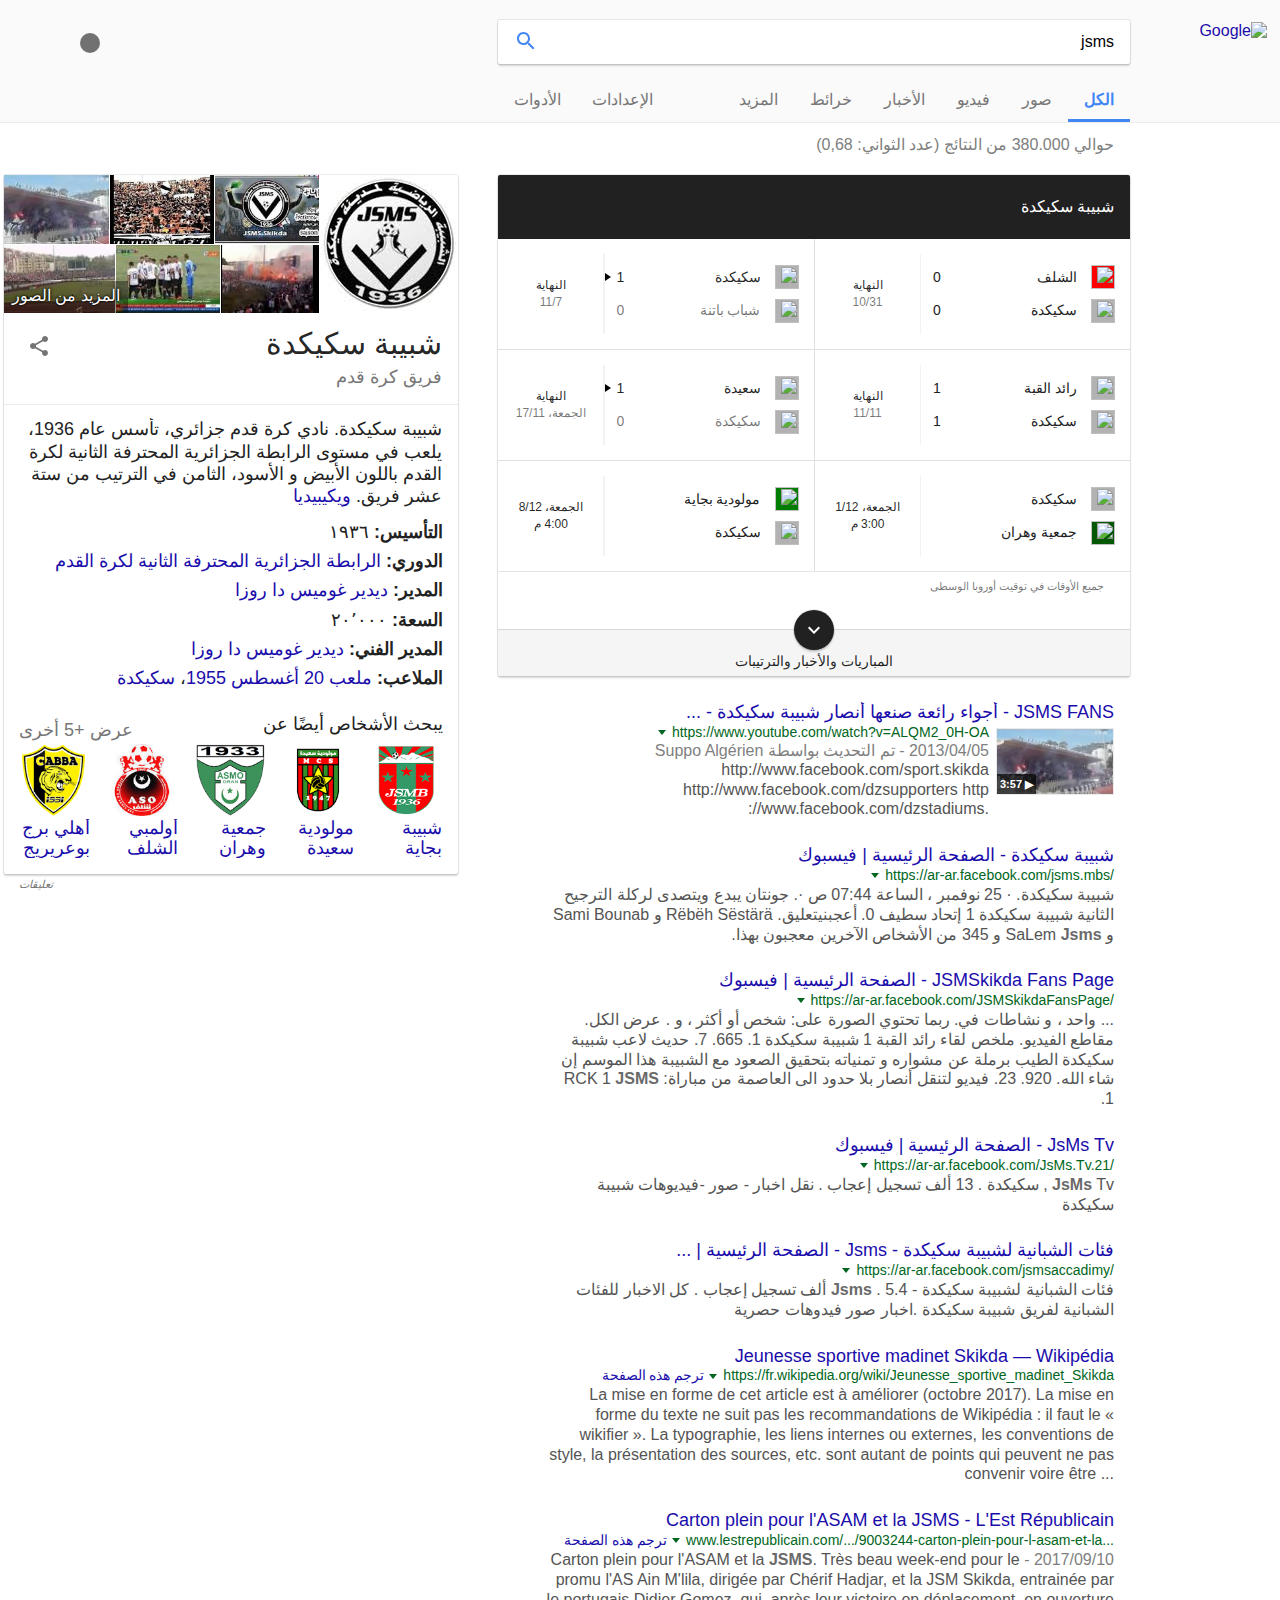
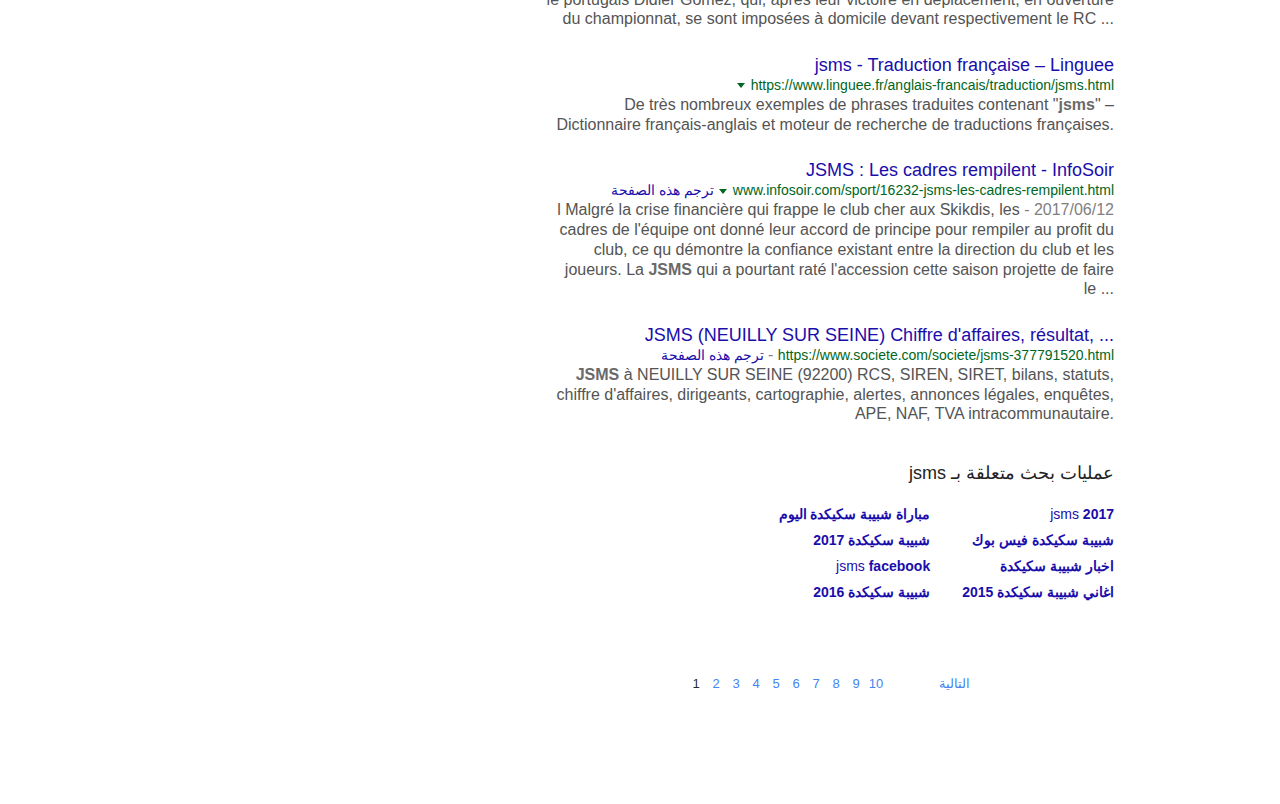
==== rank/index.html @ 999c2562 "Rename classement.html to rank/index.html" ====
<!doctype html><html dir="rtl" itemscope="" itemtype="http://schema.org/SearchResultsPage" lang="ar-DZ"><head><meta content="/images/branding/googleg/1x/googleg_standard_color_128dp.png" itemprop="image"><link href="/images/branding/product/ico/googleg_lodp.ico" rel="shortcut icon"><meta content="origin" id="mref" name="referrer"><title dir="ltr">jsms - بحث Google‏</title>   <script>(function(){window.google={kEI:'oIodWvmqGsWqU5rItugM',kEXPI:'201793,1354276,1354442,1354723,1354916,1355526,1355673,1355735,1355792,1356032,1356078,1356806,3700298,3700440,3700489,4029815,4031109,4038214,4038394,4041776,4043492,4045096,4045293,4045841,4047140,4047454,4048347,4048980,4050750,4051887,4056126,4056682,4058016,4061666,4061980,4062724,4064468,4064796,4069829,4076999,4078430,4078588,4080760,4081039,4081165,4082230,4093169,4095910,4097153,4097469,4097922,4097928,4098733,4098739,4098751,4102238,4103254,4103475,4103861,4104202,4104258,4105786,4106647,4109293,4109316,4109490,4110086,4110931,4113214,4113219,4114597,4115220,4115624,4116351,4116724,4116730,4116926,4116934,4117328,4117980,4118227,4118798,4120415,4120660,4120911,4121035,4121518,4122382,4123830,4123849,4124090,4124850,4125837,4126202,4127863,4128040,4128586,4128624,4129001,4129520,4129555,4129633,4130514,4130560,4130782,4131247,4131370,4131732,4131834,4132528,4132784,4132956,4132963,4132968,4133090,4133113,4133416,4134271,4134919,4134948,4135088,4135576,4135744,4135854,4135934,4136073,4136235,4136300,4136627,4136682,4136867,4137099,4137110,4137467,4137469,4137525,4137597,4138341,4138853,4138920,4139007,4139043,4139436,4139464,4139471,4139701,4139942,4140117,4140786,4140880,4141049,4141151,4141183,4141241,4141581,4141697,4141726,4141734,4141900,4142235,4142328,4142360,4142420,4142492,4142494,4142503,4142505,4142507,4142545,4142551,4142606,4142610,4142633,4142729,4142834,4142955,4143132,4143297,4143578,4144185,4144459,10200083,10202524,10202562,16200136',authuser:0,kscs:'2eef8871_oIodWvmqGsWqU5rItugM',u:'2eef8871',kGL:'DZ'};google.kHL='ar-DZ';})();(function(){google.lc=[];google.li=0;google.getEI=function(a){for(var b;a&&(!a.getAttribute||!(b=a.getAttribute("eid")));)a=a.parentNode;return b||google.kEI};google.getLEI=function(a){for(var b=null;a&&(!a.getAttribute||!(b=a.getAttribute("leid")));)a=a.parentNode;return b};google.https=function(){return"https:"==window.location.protocol};google.ml=function(){return null};google.wl=function(a,b){try{google.ml(Error(a),!1,b)}catch(d){}};google.time=function(){return(new Date).getTime()};google.log=function(a,b,d,c,g){if(a=google.logUrl(a,b,d,c,g)){b=new Image;var e=google.lc,f=google.li;e[f]=b;b.onerror=b.onload=b.onabort=function(){delete e[f]};google.vel&&google.vel.lu&&google.vel.lu(a);b.src=a;google.li=f+1}};google.logUrl=function(a,b,d,c,g){var e="",f=google.ls||"";d||-1!=b.search("&ei=")||(e="&ei="+google.getEI(c),-1==b.search("&lei=")&&(c=google.getLEI(c))&&(e+="&lei="+c));c="";!d&&google.cshid&&-1==b.search("&cshid=")&&(c="&cshid="+google.cshid);a=d||"/"+(g||"gen_204")+"?atyp=i&ct="+a+"&cad="+b+e+f+"&zx="+google.time()+c;/^http:/i.test(a)&&google.https()&&(google.ml(Error("a"),!1,{src:a,glmm:1}),a="");return a};}).call(this);(function(){google.y={};google.x=function(a,b){if(a)var c=a.id;else{do c=Math.random();while(google.y[c])}google.y[c]=[a,b];return!1};google.lm=[];google.plm=function(a){google.lm.push.apply(google.lm,a)};google.lq=[];google.load=function(a,b,c){google.lq.push([[a],b,c])};google.loadAll=function(a,b){google.lq.push([a,b])};}).call(this);google.f={};(function(){google.hs={h:true};})();google.arwt=function(a){a.href=document.getElementById(a.id.substring(1)).href;return!0};(function(){var k=this,l=Date.now||function(){return+new Date};var t={};var v=function(a,d){if(null===d)return!1;if("contains"in a&&1==d.nodeType)return a.contains(d);if("compareDocumentPosition"in a)return a==d||!!(a.compareDocumentPosition(d)&16);for(;d&&a!=d;)d=d.parentNode;return d==a};var w=function(a,d){return function(b){b||(b=window.event);return d.call(a,b)}},B=function(a){a=a.target||a.srcElement;!a.getAttribute&&a.parentNode&&(a=a.parentNode);return a},C="undefined"!=typeof navigator&&/Macintosh/.test(navigator.userAgent),D="undefined"!=typeof navigator&&!/Opera/.test(navigator.userAgent)&&/WebKit/.test(navigator.userAgent),E={A:1,INPUT:1,TEXTAREA:1,SELECT:1,BUTTON:1},aa=function(){this._mouseEventsPrevented=!0},F={A:13,BUTTON:0,CHECKBOX:32,COMBOBOX:13,GRIDCELL:13,LINK:13,LISTBOX:13,MENU:0,MENUBAR:0,MENUITEM:0,MENUITEMCHECKBOX:0,MENUITEMRADIO:0,OPTION:0,RADIO:32,RADIOGROUP:32,RESET:0,SUBMIT:0,TAB:0,TREE:13,TREEITEM:13},G=function(a){return(a.getAttribute("type")||a.tagName).toUpperCase()in ba},H=function(a){return(a.getAttribute("type")||a.tagName).toUpperCase()in ca},ba={CHECKBOX:!0,OPTION:!0,RADIO:!0},ca={COLOR:!0,DATE:!0,DATETIME:!0,"DATETIME-LOCAL":!0,EMAIL:!0,MONTH:!0,NUMBER:!0,PASSWORD:!0,RANGE:!0,SEARCH:!0,TEL:!0,TEXT:!0,TEXTAREA:!0,TIME:!0,URL:!0,WEEK:!0},da={A:!0,AREA:!0,BUTTON:!0,DIALOG:!0,IMG:!0,INPUT:!0,LINK:!0,MENU:!0,OPTGROUP:!0,OPTION:!0,PROGRESS:!0,SELECT:!0,TEXTAREA:!0};var I=function(){this.v=this.o=null},K=function(a,d){var b=J;b.o=a;b.v=d;return b};I.prototype.s=function(){var a=this.o;this.o&&this.o!=this.v?this.o=this.o.__owner||this.o.parentNode:this.o=null;return a};var L=function(){this.w=[];this.o=0;this.v=null;this.H=!1};L.prototype.s=function(){if(this.H)return J.s();if(this.o!=this.w.length){var a=this.w[this.o];this.o++;a!=this.v&&a&&a.__owner&&(this.H=!0,K(a.__owner,this.v));return a}return null};var J=new I,M=new L;var P=function(){this.T=[];this.o=[];this.s=[];this.H={};this.v=null;this.w=[];O(this,"_custom")},ea="undefined"!=typeof navigator&&/iPhone|iPad|iPod/.test(navigator.userAgent),Q=String.prototype.trim?function(a){return a.trim()}:function(a){return a.replace(/^\s+/,"").replace(/\s+$/,"")},fa=/\s*;\s*/,ka=function(a,d){return function(b){var c=d;if("_custom"==c){c=b.detail;if(!c||!c._type)return;c=c._type}if("click"==c&&(C&&b.metaKey||!C&&b.ctrlKey||2==b.which||null==b.which&&4==b.button||"auxclick"==
b.type||b.shiftKey))c="clickmod";else{var e=b.which||b.keyCode||b.key;D&&3==e&&(e=13);if(13!=e&&32!=e)e=!1;else{var f=B(b),q=(f.getAttribute("role")||f.type||f.tagName).toUpperCase(),h;(h="keydown"!=b.type)||("getAttribute"in f?(h=(f.getAttribute("role")||f.tagName).toUpperCase(),h=!H(f)&&("COMBOBOX"!=h||"INPUT"!=h)&&!f.isContentEditable):h=!1,h=!h);(h=h||b.ctrlKey||b.shiftKey||b.altKey||b.metaKey||G(f)&&32==e)||((h=f.tagName in E)||(h=f.getAttributeNode("tabindex"),h=null!=h&&h.specified),h=!(h&&
!f.disabled));h?e=!1:(f="INPUT"!=f.tagName.toUpperCase()||f.type,h=!(q in F)&&13==e,e=(0==F[q]%e||h)&&!!f)}e&&(c="clickkey")}q=b.srcElement||b.target;e=R(c,b,q,"",null);b.path?(M.w=b.path,M.o=0,M.v=this,M.H=!1,f=M):f=K(q,this);for(;h=f.s();){var m=h;var g=m;h=c;var p=g.__jsaction;if(!p){var u=null;"getAttribute"in g&&(u=g.getAttribute("jsaction"));if(u){p=t[u];if(!p){p={};for(var x=u.split(fa),y=0,ha=x?x.length:0;y<ha;y++){var r=x[y];if(r){var z=r.indexOf(":"),N=-1!=z,ia=N?Q(r.substr(0,z)):"click";r=N?Q(r.substr(z+1)):r;p[ia]=r}}t[u]=p}g.__jsaction=p}else p=ja,g.__jsaction=p}"clickkey"==h?h="click":"click"!=h||p.click||(h="clickonly");g={S:h,action:p[h]||"",event:null,U:!1};e=R(g.S,g.event||b,q,g.action||"",m,e.timeStamp);if(g.U||g.action)break}e&&"touchend"==e.eventType&&(e.event._preventMouseEvents=aa);if(g&&g.action){if(g="clickkey"==c)g=B(b),g=(g.type||g.tagName).toUpperCase(),(g=32==(b.which||b.keyCode||b.key)&&"CHECKBOX"!=g)||(g=B(b),q=(g.getAttribute("role")||g.tagName).toUpperCase(),g=g.tagName.toUpperCase()in da&&"A"!=q&&!G(g)&&!H(g)||"BUTTON"==q);g&&(b.preventDefault?b.preventDefault():b.returnValue=!1);if("mouseenter"==c||"mouseleave"==c)if(g=b.relatedTarget,!("mouseover"==b.type&&"mouseenter"==c||"mouseout"==b.type&&"mouseleave"==c)||g&&(g===m||v(m,g)))e.action="",e.actionElement=null;else{c={};for(var n in b)"function"!==typeof b[n]&&"srcElement"!==n&&"target"!==n&&(c[n]=b[n]);c.type="mouseover"==b.type?"mouseenter":"mouseleave";c.target=c.srcElement=m;c.bubbles=!1;e.event=
c;e.targetElement=m}}else e.action="",e.actionElement=null;m=e;a.v&&(n=R(m.eventType,m.event,m.targetElement,m.action,m.actionElement,m.timeStamp),"clickonly"==n.eventType&&(n.eventType="click"),a.v(n,!0));if(m.actionElement){"A"!=m.actionElement.tagName||"click"!=m.eventType&&"clickmod"!=m.eventType||(b.preventDefault?b.preventDefault():b.returnValue=!1);if(a.v)a.v(m);else{if((n=k.document)&&!n.createEvent&&n.createEventObject)try{var A=n.createEventObject(b)}catch(na){A=b}else A=b;m.event=A;a.w.push(m)}if("touchend"==
m.event.type&&m.event._mouseEventsPrevented){b=m.event;for(var oa in b);l()}}}},R=function(a,d,b,c,e,f){return{eventType:a,event:d,targetElement:b,action:c,actionElement:e,timeStamp:f||l()}},ja={},la=function(a,d){return function(b){var c=a,e=d,f=!1;"mouseenter"==c?c="mouseover":"mouseleave"==c&&(c="mouseout");if(b.addEventListener){if("focus"==c||"blur"==c||"error"==c||"load"==c)f=!0;b.addEventListener(c,e,f)}else b.attachEvent&&("focus"==c?c="focusin":"blur"==c&&(c="focusout"),e=w(b,e),b.attachEvent("on"+
c,e));return{S:c,R:e,capture:f}}},O=function(a,d){if(!a.H.hasOwnProperty(d)){var b=ka(a,d),c=la(d,b);a.H[d]=b;a.T.push(c);for(b=0;b<a.o.length;++b){var e=a.o[b];e.s.push(c.call(null,e.o))}"click"==d&&O(a,"keydown")}};P.prototype.R=function(a){return this.H[a]};var V=function(a,d){var b=new ma(d),c;a:{for(c=0;c<a.o.length;c++)if(S(a.o[c],d)){c=!0;break a}c=!1}if(c)return a.s.push(b),b;T(a,b);a.o.push(b);U(a);return b},U=function(a){for(var d=a.s.concat(a.o),b=[],c=[],e=0;e<a.o.length;++e){var f=a.o[e];W(f,d)?(b.push(f),X(f)):c.push(f)}for(e=0;e<a.s.length;++e)f=a.s[e],W(f,d)?b.push(f):(c.push(f),T(a,f));a.o=c;a.s=b},T=function(a,d){var b=d.o;ea&&(b.style.cursor="pointer");for(b=0;b<a.T.length;++b)d.s.push(a.T[b].call(null,d.o))},Y=function(a,d){a.v=d;a.w&&
(0<a.w.length&&d(a.w),a.w=null)},ma=function(a){this.o=a;this.s=[]},S=function(a,d){for(var b=a.o,c=d;b!=c&&c.parentNode;)c=c.parentNode;return b==c},W=function(a,d){for(var b=0;b<d.length;++b)if(d[b].o!=a.o&&S(d[b],a.o))return!0;return!1},X=function(a){for(var d=0;d<a.s.length;++d){var b=a.o,c=a.s[d];b.removeEventListener?b.removeEventListener(c.S,c.R,c.capture):b.detachEvent&&b.detachEvent("on"+c.S,c.R)}a.s=[]};var Z=new P;V(Z,window.document.documentElement);O(Z,"click");O(Z,"focus");O(Z,"focusin");O(Z,"blur");O(Z,"focusout");O(Z,"error");O(Z,"load");O(Z,"change");O(Z,"dblclick");O(Z,"input");O(Z,"keyup");O(Z,"keydown");O(Z,"keypress");O(Z,"mousedown");O(Z,"mouseenter");O(Z,"mouseleave");O(Z,"mouseout");O(Z,"mouseover");O(Z,"mouseup");O(Z,"touchstart");O(Z,"touchend");O(Z,"touchcancel");O(Z,"speech");(function(a){google.jsad=function(d){Y(a,d)};google.jsaac=function(d){return V(a,d)};google.jsarc=function(d){X(d);for(var b=!1,c=0;c<a.o.length;++c)if(a.o[c]===d){a.o.splice(c,1);b=!0;break}if(!b)for(c=0;c<a.s.length;++c)if(a.s[c]===d){a.s.splice(c,1);break}U(a)}})(Z);window.gws_wizbind=function(a){return{trigger:function(d){var b=a.R(d.type);b||(O(a,d.type),b=a.R(d.type));var c=d.target||d.srcElement;b&&b.call(c.ownerDocument.documentElement,d)},bind:function(d){Y(a,d)}}}(Z);}).call(this);(function(){var a=[];google.jsc={xx:a,x:function(b){a.push(b)}};}).call(this);(function(){google.c={c:{a:true,d:true,e:true,i:false,m:true,n:false}};google.sn='web';(function(){var e={gen204:"iml",clearcut:8};var f=function(a,b,c){a.addEventListener?a.removeEventListener(b,c,!1):a.attachEvent&&a.detachEvent("on"+b,c)},h=function(a,b,c){g.push({g:a,h:b,l:c});a.addEventListener?a.addEventListener(b,c,!1):a.attachEvent&&a.attachEvent("on"+b,c)},g=[];google.timers={};google.startTick=function(a,b){var c=b&&google.timers[b].t?google.timers[b].t.start:google.time();google.timers[a]={t:{start:c},e:{},m:{}};(c=window.performance)&&c.now&&(google.timers[a].wsrt=Math.floor(c.now()))};google.tick=function(a,b,c){google.timers[a]||google.startTick(a);c=void 0!==c?c:google.time();b instanceof Array||(b=[b]);for(var d=0;d<b.length;++d)google.timers[a].t[b[d].clearcut]={key:b[d],ts:c}};google.c.e=function(a,b,c){google.timers[a].e[b]=c};google.c.b=function(a){var b=google.timers.load.m;b[a]&&google.wl("ch_mab",{m:a});b[a]=!0};google.c.u=function(a){var b=google.timers.load.m;if(b[a]){b[a]=!1;for(a in b)if(b[a])return;google.csiReport()}else google.wl("ch_mnb",{m:a})};google.rll=function(a,b,c){var d=function(b){c(b);f(a,"load",d);f(a,"error",d)};h(a,"load",d);b&&h(a,"error",d)};google.ull=function(){for(var a;a=g.shift();)f(a.g,a.h,a.l)};google.iTick=function(a){var b=google.time();google.tick("load",e,b);a=a.id||a.src||a.name;google.timers.iml||google.startTick("iml");google.timers.iml.t[a]=b;google.c.c.a&&(google.timers.aft||google.startTick("aft"),google.timers.aft.t[a]=b)};google.afte=!0;google.aft=function(a){google.c.c.a&&google.afte&&(google.timers.aft||google.startTick("aft"),google.timers.aft.t[a.id||a.src||a.name]=google.time())};google.c.c.e&&google.startTick("webaft");google.startTick("load");google.c.b("pr");google.c.b("xe");}).call(this);})();var a=window.location,b=a.href.indexOf("#");if(0<=b){var c=a.href.substring(b+1);/(^|&)q=/.test(c)&&-1==c.indexOf("#")&&a.replace("/search?"+c.replace(/(^|&)fp=[^&]*/g,"")+"&cad=h")};</script><style>[dir='ltr'],[dir='rtl']{unicode-bidi:-moz-isolate;unicode-bidi:isolate}bdo[dir='ltr'],bdo[dir='rtl']{unicode-bidi:bidi-override;unicode-bidi:-moz-isolate-override;unicode-bidi:isolate-override}#logo{display:block;overflow:hidden;position:relative}#logo img{border:0;}#logo span{background:url(/images/nav_logo242_hr.png) no-repeat;background-size:167px;cursor:pointer;overflow:hidden}#logocont{z-index:1;padding-right:13px;padding-left:10px;margin-top:-2px;padding-top:7px}#logocont.ddl{padding-top:3px}.big #logocont{padding-right:13px;padding-left:12px}.sbibod{background-color:#fff;height:44px;vertical-align:top;border-radius:2px;box-shadow:0 2px 2px 0 rgba(0,0,0,0.16),0 0 0 1px rgba(0,0,0,0.08);transition:box-shadow 200ms cubic-bezier(0.4, 0.0, 0.2, 1);}.lst{border:0;margin-top:5px;margin-bottom:0}.lst:focus{outline:none}#lst-ib{color:#000}.gsfi,.lst{font:16px arial,sans-serif;line-height:34px;height:34px !important;}.lst-c{overflow:hidden}#gs_st0{line-height:44px;padding:0 8px;margin-top:-1px;position:static}.srp #gs_st0{padding:0 8px 0 2px}.gsfs{font:16px arial,sans-serif}.lsb{background:transparent;border:0;font-size:0;height:30px;outline:0;text-align:right;width:100%}.sbico{display:inline-block;height:24px;width:24px;cursor:pointer;vertical-align:middle;color:#4285f4}.sbico-c{background:transparent;border:0;float:left;height:44px;line-height:44px;margin-top:-1px;outline:0;padding-left:16px;position:relative;top:-1px}.hp .sbico-c{display:none}#sblsbb{text-align:center;border-bottom-right-radius:0;border-top-right-radius:0;height:44px;margin:0;padding:0;}#sbds{border:0;margin-right:0}.hp .nojsb,.srp .jsb{display:none}.kpbb,.kprb,.kpgb,.kpgrb{border-radius:2px;border-radius:2px;color:#fff}.kpbb:hover,.kprb:hover,.kpgb:hover,.kpgrb:hover{box-shadow:0 1px 1px rgba(0,0,0,0.1);box-shadow:0 1px 1px rgba(0,0,0,0.1);color:#fff}.kpbb:active,.kprb:active,.kpgb:active,.kpgrb:active{box-shadow:inset 0 1px 2px rgba(0,0,0,0.3);box-shadow:inset 0 1px 2px rgba(0,0,0,0.3)}.kpbb{background-color:#4d90fe;background-image:-moz-linear-gradient(top,#4d90fe,#4787ed);background-image:linear-gradient(top,#4d90fe,#4787ed);border:1px solid #3079ed}.kpbb:hover{background-color:#357ae8;background-image:-moz-linear-gradient(top,#4d90fe,#357ae8);background-image:linear-gradient(top,#4d90fe,#357ae8);border:1px solid #2f5bb7}a.kpbb:link,a.kpbb:visited{color:#fff}.kprb{background-color:#dd4b39;background-image:-moz-linear-gradient(top,#dd4b39,#d14836);background-image:linear-gradient(top,#dd4b39,#d14836);border:1px solid #dd4b39}.kprb:hover{background-color:#c53727;background-image:-moz-linear-gradient(top,#dd4b39,#c53727);background-image:linear-gradient(top,#dd4b39,#c53727);border:1px solid #b0281a;border-bottom-color:#af301f}.kprb:active{background-color:#b0281a;background-image:-moz-linear-gradient(top,#dd4b39,#b0281a);background-image:linear-gradient(top,#dd4b39,#b0281a)}.kpgb{background-color:#3d9400;background-image:-moz-linear-gradient(top,#3d9400,#398a00);background-image:linear-gradient(top,#3d9400,#398a00);border:1px solid #29691d}.kpgb:hover{background-color:#368200;background-image:-moz-linear-gradient(top,#3d9400,#368200);background-image:linear-gradient(top,#3d9400,#368200);border:1px solid #2d6200}.kpgrb{background-color:#f5f5f5;background-image:-moz-linear-gradient(top,#f5f5f5,#f1f1f1);background-image:linear-gradient(top,#f5f5f5,#f1f1f1);border:1px solid #dcdcdc;color:#555}.kpgrb:hover{background-color:#f8f8f8;background-image:-moz-linear-gradient(top,#f8f8f8,#f1f1f1);background-image:linear-gradient(top,#f8f8f8,#f1f1f1);border:1px solid #dcdcdc;color:#333}a.kpgrb:link,a.kpgrb:visited{color:#555}#sfopt{display:inline-block;float:left;line-height:normal}.lsd{font-size:11px;position:absolute;top:3px;right:16px}.tsf{background:none}.tsf-p{position:relative;}.logocont{right:0;position:absolute;}.sfibbbc{padding-bottom:2px;padding-top:3px;margin-top:-3px;width:632px}.sbtc{position:relative}.sbibtd{line-height:0;overflow:visible;white-space:nowrap}.sbibps{padding:0 16px 0 9px;padding-top:0 !important;width:586px}.sfopt{height:28px;position:relative}#sform{height:65px}.hp .sfsbc{display:none}#searchform{width:100%}.hp #searchform{position:absolute;top:311px}.srp #searchform{position:absolute;top:20px}#sfdiv{max-width:484px}.hp .big #sfdiv{max-width:568px;}.srp #sfdiv{max-width:none;overflow:hidden}.srp #tsf{position:relative;}.sfsbc{display:inline-block;float:left;margin-left:1px;vertical-align:top;width:42px;margin-left:0}.sfbg{background:#fafafa;height:69px;left:0;position:absolute;width:100%}.sfbgg{background-color:#fafafa;height:65px}#pocs{background:#fff1a8;color:#000;font-size:10pt;margin:0;padding:5px 7px}#pocs.sft{background:transparent;color:#777}#pocs a{color:#11c}#pocs.sft a{color:#36c}#pocs>div{margin:0;padding:0}#cnt{padding-top:20px;}#subform_ctrl{min-height:0px}</style><style id="ostyle">@-moz-keyframes gb__a{0%{opacity:0}50%{opacity:1}}@keyframes gb__a{0%{opacity:0}50%{opacity:1}}.gb_9a{display:none!important}.gb_ab{visibility:hidden}.gb_da .gb_b{background-position:-132px -38px;opacity:.55}.gb_ea .gb_da .gb_b{background-position:-132px -38px}.gb_X .gb_da .gb_b{background-position:-463px -35px;opacity:1}.gb_fa.gb_ga{min-height:196px;overflow-y:auto;width:320px}.gb_ha{-moz-transition:height .2s ease-in-out;transition:height .2s ease-in-out}.gb_ia{background:#fff;margin:0;min-height:100px;padding:28px;padding-left:27px;text-align:right;white-space:normal;width:265px}.gb_ja{background:#f5f5f5;cursor:pointer;height:40px;overflow:hidden}.gb_ka{position:relative}.gb_ja{display:block;line-height:40px;text-align:center;width:320px}.gb_ka{display:block;line-height:40px;text-align:center}.gb_ka.gb_la{line-height:0}.gb_ja,.gb_ja:visited,.gb_ja:active,.gb_ka,.gb_ka:visited{color:rgba(0,0,0,0.87);text-decoration:none}.gb_ka:active{color:rgba(0,0,0,0.87)}#gb a.gb_ja,#gb a.gb_ja:visited,#gb a.gb_ja:active,#gb a.gb_ka,#gb a.gb_ka:visited{color:rgba(0,0,0,0.87);text-decoration:none}#gb a.gb_ka:active{color:rgba(0,0,0,0.87)}.gb_ka,.gb_ia{display:none}.gb_ba,.gb_ba+.gb_ka,.gb_ma .gb_ka,.gb_ma .gb_ia{display:block}.gb_ka:hover,.gb_ka:active,#gb a.gb_ka:hover,#gb a.gb_ka:active{text-decoration:underline}.gb_ka{border-bottom:1px solid #ebebeb;right:28px;width:264px}.gb_ma .gb_ja{display:none}.gb_ka:last-child{border-bottom-width:0}.gb_na .gb_O{display:initial}.gb_na.gb_oa{height:100px;text-align:center}.gb_na.gb_oa img{padding:34px 0;height:32px;width:32px}.gb_na .gb_2{background-image:url('//ssl.gstatic.com/gb/images/p1_c82e4f78.png');background-size:64px 2341px;background-position:0 -828px}.gb_na .gb_2+img{border:0;margin:8px;height:48px;width:48px}.gb_na div.gb_pa{background:#ffa;-moz-border-radius:5px;border-radius:5px;padding:5px;text-align:center}.gb_na.gb_qa,.gb_na.gb_ra{padding-bottom:0}.gb_na.gb_sa,.gb_na.gb_ra{padding-top:0}.gb_na.gb_ra a,.gb_na.gb_sa a{top:0}.gb_ta .gb_ja{margin-top:0;position:static}.gb_ua{display:inline-block}.gb_va{margin:-12px 28px 28px;position:relative;width:264px;-moz-border-radius:2px;border-radius:2px;-moz-box-shadow:0 1px 2px rgba(0,0,0,0.1),0 0 1px rgba(0,0,0,0.1);box-shadow:0 1px 2px rgba(0,0,0,0.1),0 0 1px rgba(0,0,0,0.1)}.gb_4{background-image:url('//ssl.gstatic.com/gb/images/p1_c82e4f78.png');background-size:64px 2341px;display:inline-block;margin:8px;vertical-align:middle;height:64px;width:64px}.gb_wa{color:#262626;display:inline-block;font:13px/18px Arial,sans-serif;margin-left:80px;padding:10px 0 10px 10px;vertical-align:middle;white-space:normal}.gb_xa{font:16px/24px Arial,sans-serif}.gb_ya,#gb#gb .gb_ya{color:#427fed;text-decoration:none}.gb_ya:hover,#gb#gb .gb_ya:hover{text-decoration:underline}.gb_za .gb_ia{position:relative}.gb_za .gb_O{position:absolute;top:28px;right:28px}.gb_ja.gb_Aa{display:none;height:0}.gb_Ba{border:0;height:100%;width:100%}.gb_bb{background-size:32px 32px;-moz-border-radius:50%;border-radius:50%;display:block;margin:-1px;overflow:hidden;position:relative;height:32px;width:32px;z-index:0}@media (min-resolution:1.25dppx),(-o-min-device-pixel-ratio:5/4),(-webkit-min-device-pixel-ratio:1.25),(min-device-pixel-ratio:1.25){.gb_bb::before{display:inline-block;-moz-transform:scale(.5);transform:scale(.5);-moz-transform-origin:right 0;transform-origin:right 0}.gb_Ab::before{display:inline-block;-moz-transform:scale(.5);transform:scale(.5);-moz-transform-origin:right 0;transform-origin:right 0}}.gb_bb:hover,.gb_bb:focus{-moz-box-shadow:0 1px 0 rgba(0,0,0,.15);box-shadow:0 1px 0 rgba(0,0,0,.15)}.gb_bb:active{-moz-box-shadow:inset 0 2px 0 rgba(0,0,0,.15);box-shadow:inset 0 2px 0 rgba(0,0,0,.15)}.gb_bb:active::after{background:rgba(0,0,0,.1);-moz-border-radius:50%;border-radius:50%;content:'';display:block;height:100%}.gb_cb{cursor:pointer;line-height:30px;min-width:30px;opacity:.75;overflow:hidden;vertical-align:middle;text-overflow:ellipsis}.gb_b.gb_cb{width:auto}.gb_cb:hover,.gb_cb:focus{opacity:.85}.gb_db .gb_cb,.gb_db .gb_eb{line-height:26px}#gb#gb.gb_db a.gb_cb,.gb_db .gb_eb{font-size:11px;height:auto}.gb_fb{border-top:4px solid #000;border-right:4px dashed transparent;border-left:4px dashed transparent;display:inline-block;margin-right:6px;opacity:.75;vertical-align:middle}.gb_gb:hover .gb_fb{opacity:.85}.gb_X .gb_cb,.gb_X .gb_fb{opacity:1}#gb#gb.gb_X.gb_X a.gb_cb,#gb#gb .gb_X.gb_X a.gb_cb{color:#fff}.gb_X.gb_X .gb_fb{border-top-color:#fff;opacity:1}.gb_ea .gb_bb:hover,.gb_X .gb_bb:hover,.gb_ea .gb_bb:focus,.gb_X .gb_bb:focus{-moz-box-shadow:0 1px 0 rgba(0,0,0,.15),0 1px 2px rgba(0,0,0,.2);box-shadow:0 1px 0 rgba(0,0,0,.15),0 1px 2px rgba(0,0,0,.2)}.gb_hb .gb_ib,.gb_jb .gb_ib{position:absolute;left:1px}.gb_ib.gb_R,.gb_kb.gb_R,.gb_gb.gb_R{flex:0 1 auto;flex:0 1 main-size}.gb_lb.gb_W .gb_cb{width:30px!important}.gb_mb.gb_ab{display:none}@-moz-keyframes bar{0%{margin-right:-100%}to{margin-right:100%}}@keyframes progressmove{0%{margin-right:-100%}to{margin-right:100%}}.gb_nb.gb_9a{display:none}.gb_nb{background-color:#ccc;height:3px;overflow:hidden}.gb_ob{background-color:#f4b400;height:100%;width:50%;-moz-animation:progressmove 1.5s linear 0s infinite;animation:progressmove 1.5s linear 0s infinite}.gb_cb~.gb_qb,.gb_cb~.gb_rb{right:auto;left:6.5px}.gb_sb{outline:none}.gb_sb.gb_tb{width:320px}.gb_ub,#gb a.gb_ub.gb_ub,.gb_vb a,#gb .gb_vb.gb_vb a{color:#36c;text-decoration:none}.gb_ub:active,#gb a.gb_ub:active,.gb_ub:hover,#gb a.gb_ub:hover,.gb_vb a:active,#gb .gb_vb a:active,.gb_vb a:hover,#gb .gb_vb a:hover{text-decoration:underline}.gb_wb{margin:20px;white-space:nowrap}.gb_xb,.gb_yb{display:inline-block;vertical-align:top}.gb_sb.gb_tb .gb_yb{max-width:164px}.gb_xb{margin-left:20px;position:relative}.gb_zb{-moz-border-radius:50%;border-radius:50%;overflow:hidden}.gb_Ab{background-size:96px 96px;border:none;vertical-align:top;height:96px;width:96px}.gb_mb{background:rgba(78,144,254,.7);bottom:0;color:#fff;font-size:9px;font-weight:bold;right:0;line-height:9px;position:absolute;padding:7px 0;text-align:center;width:96px}.gb_zb .gb_mb{background:rgba(0,0,0,.54)}.gb_Bb{font-weight:bold;margin:-4px 0 1px 0;text-overflow:ellipsis;overflow:hidden}.gb_Db{color:#666;text-overflow:ellipsis;overflow:hidden}.gb_vb{color:#ccc;margin:6px 0}.gb_vb a{margin:0 10px}.gb_vb a:first-child{margin-right:0}.gb_vb a:last-child{margin-left:0}.gb_yb .gb_Eb{background:#4d90fe;border-color:#3079ed;font-weight:bold;margin:10px 0 0 0;color:#fff}#gb .gb_yb a.gb_Eb.gb_Eb{color:#fff}.gb_yb .gb_Eb:hover{background:#357ae8;border-color:#2f5bb7}.gb_Fb.gb_oa{border-top:none}.gb_Fb{background:#f5f5f5;border-top:1px solid #ccc;border-color:rgba(0,0,0,.2);padding:10px 0;width:100%;display:table}.gb_Fb .gb_Eb{margin:0 20px;white-space:nowrap}.gb_Fb>div{display:table-cell;text-align:left}.gb_Fb>div:first-child{text-align:right}.gb_Fb .gb_Hb{display:block;text-align:center}.gb_Ib .gb_qb{border-bottom-color:#fef9db}.gb_Jb{background:#fef9db;font-size:11px;padding:10px 20px;white-space:normal}.gb_Jb b,.gb_ub{white-space:nowrap}.gb_Mb{background:#f5f5f5;border-top:1px solid #ccc;border-top-color:rgba(0,0,0,.2);max-height:230px;overflow:auto}.gb_Mb.gb_tb{max-height:170px}.gb_Mb.gb_tb.gb_Nb{max-height:124px}.gb_Ob{border-top:1px solid #ccc;border-top-color:rgba(0,0,0,.2);display:block;padding:10px 20px;position:relative;white-space:nowrap}.gb_Pb .gb_Ob:focus .gb_Qb{outline:1px dotted #fff}.gb_Ob:hover{background:#eee}.gb_Ob[selected="true"]{overflow:hidden}.gb_Ob[selected="true"]>.gb_Rb{background-color:rgba(117,117,117,.9)}.gb_Ob[selected="true"]>.gb_Sb{display:block;position:absolute;z-index:2}.gb_Sb::-moz-focus-inner{border:0}.gb_Sb{background-color:transparent;border:none;color:#fff;display:none;font-family:Roboto,Arial,sans-serif;font-weight:400;font-size:14px;height:36px;min-width:86px;text-align:center;top:16px;width:auto}.gb_Ob[selected="true"]>.gb_Sb:focus{background-color:rgba(0,0,0,.24);-moz-border-radius:2px;border-radius:2px;outline:0}.gb_Ob[selected="true"]>.gb_Sb:hover,.gb_Ob[selected="true"]>.gb_Sb:focus:hover{background-color:#565656;-moz-border-radius:2px;border-radius:2px}.gb_Ob[selected="true"]>.gb_Sb:active{-moz-border-radius:2px;border-radius:2px;background-color:#212121}.gb_Tb{right:0;margin-right:5%}.gb_Ub{margin-left:5%;left:0}.gb_Ob:first-child,.gb_Vb:first-child+.gb_Ob{border-top:0}.gb_Vb{display:none}.gb_Wb{cursor:default}.gb_Wb:hover{background:transparent}.gb_Xb{border:none;vertical-align:top;height:48px;width:48px}.gb_Qb{display:inline-block;margin:6px 10px 0 0}.gb_sb.gb_tb .gb_Qb{max-width:222px}.gb_Wb .gb_Xb,.gb_Wb .gb_Qb{opacity:.4}.gb_Zb{color:#000;text-overflow:ellipsis;overflow:hidden}.gb_Wb .gb_Zb{color:#666}.gb_0b{color:#666;text-overflow:ellipsis;overflow:hidden}.gb_1b{color:#666;font-style:italic}.gb_Rb{background-color:transparent;height:100%;right:0;position:absolute;text-align:center;top:0;width:100%;z-index:1}.gb_Sb:hover{background-color:rgba(100,100,100,0.4)}.gb_2b{background:#f5f5f5;border-top:1px solid #ccc;border-top-color:rgba(0,0,0,.2);display:block;padding:10px 20px}.gb_3b{background-position:-244px 0;display:inline-block;margin:1px 0;vertical-align:middle;height:25px;width:25px}.gb_N .gb_3b::before{right:-244px;top:0}.gb_4b{color:#427fed;display:inline-block;padding:0 10px 0 25px;vertical-align:middle;white-space:normal}.gb_2b:hover .gb_4b{text-decoration:underline}.gb_Fb .gb_Eb:hover{-moz-box-shadow:0 1px 1px rgba(0,0,0,0.1);box-shadow:0 1px 1px rgba(0,0,0,0.1);border-color:#c6c6c6;color:#222;background-color:#fff;background-image:-moz-linear-gradient(top,#fff,#f8f8f8);background-image:-moz-linear-gradient(top,#fff,#f8f8f8);background-image:linear-gradient(top,#fff,#f8f8f8);filter:progid:DXImageTransform.Microsoft.gradient(startColorStr='#ffffff',EndColorStr='#f8f8f8')}.gb_6c{display:inline-block;padding:0 15px 0 0;vertical-align:middle}.gb_6c:first-child,#gbsfw:first-child+.gb_6c{padding-right:0}.gb_Nc{position:relative}.gb_b{display:inline-block;outline:none;vertical-align:middle;-moz-border-radius:2px;border-radius:2px;-moz-box-sizing:border-box;box-sizing:border-box;height:30px;width:30px;color:#000;cursor:pointer;text-decoration:none}#gb#gb a.gb_b{color:#000;cursor:pointer;text-decoration:none}.gb_qb{border-color:transparent;border-bottom-color:#fff;border-style:dashed dashed solid;border-width:0 8.5px 8.5px;display:none;position:absolute;right:6.5px;top:37px;z-index:1;height:0;width:0;-moz-animation:gb__a .2s;animation:gb__a .2s}.gb_rb{border-color:transparent;border-style:dashed dashed solid;border-width:0 8.5px 8.5px;display:none;position:absolute;right:6.5px;z-index:1;height:0;width:0;-moz-animation:gb__a .2s;animation:gb__a .2s;border-bottom-color:#ccc;border-bottom-color:rgba(0,0,0,.2);top:36px}x:-o-prefocus,div.gb_rb{border-bottom-color:#ccc}.gb_fa{background:#fff;border:1px solid #ccc;border-color:rgba(0,0,0,.2);color:#000;-moz-box-shadow:0 2px 10px rgba(0,0,0,.2);box-shadow:0 2px 10px rgba(0,0,0,.2);display:none;outline:none;overflow:hidden;position:absolute;left:0;top:44px;-moz-animation:gb__a .2s;animation:gb__a .2s;-moz-border-radius:2px;border-radius:2px;-moz-user-select:text}.gb_6c.gb_g .gb_qb,.gb_6c.gb_g .gb_rb,.gb_6c.gb_g .gb_fa,.gb_g.gb_fa{display:block}.gb_6c.gb_g.gb_uf .gb_qb,.gb_6c.gb_g.gb_uf .gb_rb{display:none}.gb_vf{position:absolute;left:0;top:44px;z-index:-1}.gb_db .gb_qb,.gb_db .gb_rb,.gb_db .gb_fa{margin-top:-10px}#gbsfw{min-width:400px;overflow:visible}.gb_5b,#gbsfw.gb_g{display:block;outline:none}#gbsfw.gb_pa iframe{display:none}.gb_6b{padding:118px 0;text-align:center}.gb_7b{background:no-repeat center 0;color:#aaa;font-size:13px;line-height:20px;padding-top:76px;background-image:url('//ssl.gstatic.com/gb/images/a/f5cdd88b65.png')}.gb_7b a{color:#4285f4;text-decoration:none}@-moz-keyframes gb__nb{0%{-moz-transform:scale(0,0);transform:scale(0,0)}20%{-moz-transform:scale(1.4,1.4);transform:scale(1.4,1.4)}50%{-moz-transform:scale(.8,.8);transform:scale(.8,.8)}85%{-moz-transform:scale(1.1,1.1);transform:scale(1.1,1.1)}to{-moz-transform:scale(1.0,1.0);transform:scale(1.0,1.0)}}@keyframes gb__nb{0%{-moz-transform:scale(0,0);transform:scale(0,0)}20%{-moz-transform:scale(1.4,1.4);transform:scale(1.4,1.4)}50%{-moz-transform:scale(.8,.8);transform:scale(.8,.8)}85%{-moz-transform:scale(1.1,1.1);transform:scale(1.1,1.1)}to{-moz-transform:scale(1.0,1.0);transform:scale(1.0,1.0)}}.gb_Dc{background-position:-314px -38px;opacity:.55;height:100%;width:100%}.gb_b:hover .gb_Dc,.gb_b:focus .gb_Dc{opacity:.85}.gb_Ec .gb_Dc{background-position:-463px 0}.gb_Fc{background-color:#cb4437;-moz-border-radius:8px;border-radius:8px;font:bold 11px Arial;color:#fff;line-height:16px;min-width:14px;padding:0 1px;position:absolute;left:0;text-align:center;text-shadow:0 1px 0 rgba(0,0,0,0.1);top:0;visibility:hidden;z-index:990}.gb_Hc .gb_Fc,.gb_Hc .gb_Ic,.gb_Hc .gb_Ic.gb_Jc{visibility:visible}.gb_Ic{padding:0 2px;visibility:hidden}.gb_Kc:not(.gb_Lc) .gb_rb,.gb_Kc:not(.gb_Lc) .gb_qb{right:10px}.gb_Fc.gb_Mc{-moz-animation:gb__nb .6s 1s both ease-in-out;animation:gb__nb .6s 1s both ease-in-out;-moz-perspective-origin:top left;perspective-origin:top left;-moz-transform:scale(1,1);transform:scale(1,1);-moz-transform-origin:top left;transform-origin:top left}.gb_Mc .gb_Ic{visibility:visible}.gb_ea .gb_b .gb_Dc{background-position:0 0;opacity:.7}.gb_ea .gb_Ec .gb_Dc{background-position:-279px -38px}.gb_ea .gb_b:hover .gb_Dc,.gb_ea .gb_b:focus .gb_Dc{opacity:.85}.gb_X .gb_b .gb_Dc{background-position:-349px -38px;opacity:1}.gb_X .gb_Ec .gb_Dc{background-position:-393px 0}.gb_ea .gb_Fc,.gb_X .gb_Fc{border:none}.gb_Kc .gb_Nc{font-size:14px;font-weight:bold;top:0;left:0}.gb_Kc .gb_b{display:inline-block;vertical-align:middle;-moz-box-sizing:border-box;box-sizing:border-box;height:30px;width:30px}.gb_Kc .gb_qb{border-bottom-color:#e5e5e5}.gb_Oc{background-color:rgba(0,0,0,.55);color:#fff;font-size:12px;font-weight:bold;line-height:20px;margin:5px;padding:0 2px;text-align:center;-moz-box-sizing:border-box;box-sizing:border-box;-moz-border-radius:50%;border-radius:50%;height:20px;width:20px}.gb_Oc.gb_Pc{background-position:-194px -21px}.gb_Oc.gb_Qc{background-position:-194px -46px}.gb_b:hover .gb_Oc,.gb_b:focus .gb_Oc{background-color:rgba(0,0,0,.85)}#gbsfw.gb_Rc{background:#e5e5e5;border-color:#ccc}.gb_ea .gb_Oc{background-color:rgba(0,0,0,.7)}.gb_X .gb_Oc.gb_Oc,.gb_X .gb_Hc .gb_Oc.gb_Oc,.gb_X .gb_Hc .gb_b:hover .gb_Oc,.gb_X .gb_Hc .gb_b:focus .gb_Oc{background-color:#fff;color:#404040}.gb_X .gb_Oc.gb_Pc{background-position:-70px 0}.gb_X .gb_Oc.gb_Qc{background-position:-219px 0}.gb_Hc .gb_Oc.gb_Oc{background-color:#db4437;color:#fff}.gb_Hc .gb_b:hover .gb_Oc,.gb_Hc .gb_b:focus .gb_Oc{background-color:#a52714}#gb#gb a.gb_O,#gb#gb a.gb_P,#gb#gb span.gb_P{color:rgba(0,0,0,0.87);text-decoration:none}#gb#gb a.gb_P:hover,#gb#gb a.gb_P:focus{opacity:.85;text-decoration:underline}.gb_Q.gb_R{display:none;padding-right:15px;vertical-align:middle}.gb_Q.gb_R:first-child{padding-right:0}.gb_S.gb_R{display:inline-block}.gb_Q span{opacity:.55;-moz-user-select:text}.gb_T .gb_S.gb_R{flex:0 1 auto;flex:0 1 main-size;display:-webkit-flex;display:flex}.gb_U .gb_S.gb_R{display:none}.gb_Q .gb_P{display:inline-block;line-height:24px;outline:none;vertical-align:middle}.gb_S .gb_P{display:none}.gb_V .gb_S .gb_P{min-width:0}.gb_W .gb_S .gb_P{width:0!important}#gb#gb.gb_X a.gb_P,#gb#gb.gb_X span.gb_P,#gb#gb .gb_X a.gb_P,#gb#gb .gb_X span.gb_P{color:#fff}#gb#gb.gb_X span.gb_P,#gb#gb .gb_X span.gb_P{opacity:.7}.gb_N .gbqfi::before{right:-428px;top:0}.gb_Pb .gbqfb:focus .gbqfi{outline:1px dotted #fff}a.gb_Ca{border:none;color:#4285f4;cursor:default;font-weight:bold;outline:none;position:relative;text-align:center;text-decoration:none;text-transform:uppercase;white-space:nowrap;-moz-user-select:none}a.gb_Ca:hover:after,a.gb_Ca:focus:after{background-color:rgba(0,0,0,.12);content:'';height:100%;right:0;position:absolute;top:0;width:100%}a.gb_Ca:hover,a.gb_Ca:focus{text-decoration:none}a.gb_Ca:active{background-color:rgba(153,153,153,.4);text-decoration:none}a.gb_Da{background-color:#4285f4;color:#fff}a.gb_Da:active{background-color:#0043b2}.gb_Ea{-moz-box-shadow:0 1px 1px rgba(0,0,0,.16);box-shadow:0 1px 1px rgba(0,0,0,.16)}.gb_Ca,.gb_Da,.gb_Fa,.gb_Ha{display:inline-block;line-height:28px;padding:0 12px;-moz-border-radius:2px;border-radius:2px}.gb_Fa{background:#f8f8f8;border:1px solid #c6c6c6}.gb_Ha{background:#f8f8f8}.gb_Fa,#gb a.gb_Fa.gb_Fa,.gb_Ha{color:#666;cursor:default;text-decoration:none}#gb a.gb_Ha.gb_Ha{cursor:default;text-decoration:none}.gb_Ha{border:1px solid #4285f4;font-weight:bold;outline:none;background:#4285f4;background:-moz-linear-gradient(top,#4387fd,#4683ea);background:linear-gradient(top,#4387fd,#4683ea);filter:progid:DXImageTransform.Microsoft.gradient(startColorstr=#4387fd,endColorstr=#4683ea,GradientType=0)}#gb a.gb_Ha.gb_Ha{color:#fff}.gb_Ha:hover{-moz-box-shadow:0 1px 0 rgba(0,0,0,.15);box-shadow:0 1px 0 rgba(0,0,0,.15)}.gb_Ha:active{-moz-box-shadow:inset 0 2px 0 rgba(0,0,0,.15);box-shadow:inset 0 2px 0 rgba(0,0,0,.15);background:#3c78dc;background:-moz-linear-gradient(top,#3c7ae4,#3f76d3);background:linear-gradient(top,#3c7ae4,#3f76d3);filter:progid:DXImageTransform.Microsoft.gradient(startColorstr=#3c7ae4,endColorstr=#3f76d3,GradientType=0)}.gb_8b{min-width:127px;overflow:hidden;position:relative;z-index:987}.gb_9b{position:absolute;padding:0 15px 0 20px}.gb_ac .gb_9b{left:100%;margin-left:-127px}.gb_bc{display:inline-block;outline:none;vertical-align:middle}.gb_cc .gb_bc{position:relative;top:2px}.gb_bc .gb_dc,.gb_Xa{display:block}.gb_ec{border:none;display:block;visibility:hidden}.gb_bc .gb_dc{background-position:0 -35px;height:33px;width:92px}.gb_Xa{background-repeat:no-repeat}.gb_X .gb_bc .gb_dc{background-position:-296px 0}.gb_ea .gb_bc .gb_dc{background-position:-97px 0;opacity:.54}.gb_wf{display:inline-block;line-height:normal;position:relative;z-index:987}.gb_Bf .gb_b{background-position:-498px -35px;opacity:.55;height:30px;width:30px}.gb_Bf .gb_b:hover,.gb_Bf .gb_b:focus{opacity:.85}.gb_Bf .gb_qb{border-bottom-color:#f5f5f5}#gbsfw.gb_Cf{background:#f5f5f5;border-color:#ccc}.gb_X .gb_Bf .gb_b{background-position:-428px -35px;opacity:1}.gb_ea .gb_Bf .gb_b{background-position:-498px 0;opacity:.7}.gb_ea .gb_Bf .gb_b:hover,.gb_ea .gb_Bf .gb_b:focus{opacity:.85}.gb_yg{color:#000;font:13px/27px Arial,sans-serif;right:0;min-width:1092px;position:absolute;top:0;-moz-user-select:-moz-none;width:100%}.gb_Ef{font:13px/27px Arial,sans-serif;position:relative;height:60px;width:100%}.gb_db .gb_Ef{height:28px}#gba{height:60px}#gba.gb_db{height:28px}#gba.gb_zg{height:90px}#gba.gb_Ag{height:132px}#gba.gb_zg.gb_db{height:58px}.gb_Ef>.gb_R{height:60px;line-height:58px;vertical-align:middle}.gb_db .gb_Ef>.gb_R{height:28px;line-height:26px}.gb_Ef::before{background:#e5e5e5;bottom:0;content:'';display:none;height:1px;right:0;position:absolute;left:0}.gb_Ef{background:#f1f1f1}.gb_Bg .gb_Ef{background:#fff}.gb_Bg .gb_Ef::before,.gb_db .gb_Ef::before{display:none}.gb_ea .gb_Ef,.gb_X .gb_Ef,.gb_db .gb_Ef{background:transparent}.gb_ea .gb_Ef::before{background:#e1e1e1;background:rgba(0,0,0,.12)}.gb_X .gb_Ef::before{background:#333;background:rgba(255,255,255,.2)}.gb_R{display:inline-block;flex:0 0 auto;flex:0 0 main-size}.gb_R.gb_Cg{float:left;order:1}.gb_Dg{white-space:nowrap}.gb_T .gb_Dg{display:-webkit-flex;display:flex}.gb_Dg,.gb_R{margin-right:0!important;margin-left:0!important}.gb_dc{background-image:url('//ssl.gstatic.com/gb/images/i1_1967ca6a.png');background-size:528px 68px}@media (min-resolution:1.25dppx),(-webkit-min-device-pixel-ratio:1.25),(min-device-pixel-ratio:1.25){.gb_dc{background-image:url('//ssl.gstatic.com/gb/images/i2_2ec824b0.png')}}.gb_lb{min-width:255px;padding-right:30px;padding-left:30px;position:relative;text-align:left;z-index:986;align-items:center;justify-content:flex-end;-moz-user-select:-moz-none}.gb_db .gb_lb{min-width:0}.gb_lb.gb_R{flex:1 1 auto;flex:1 1 main-size}.gb_Bc{line-height:normal;position:relative;text-align:right}.gb_Bc.gb_R,.gb_ke.gb_R,.gb_eb.gb_R{flex:0 1 auto;flex:0 1 main-size}.gb_og,.gb_pg{display:inline-block;padding:0 15px 0 0;position:relative;vertical-align:middle}.gb_ke{line-height:normal;padding-left:15px}.gb_lb .gb_ke.gb_U{padding-left:0}.gb_eb{color:#404040;line-height:30px;min-width:30px;overflow:hidden;vertical-align:middle;text-overflow:ellipsis}#gb.gb_db.gb_db .gb_Vf,#gb.gb_db.gb_db .gb_Bc>.gb_pg .gb_Wf{background:none;border:none;color:#36c;cursor:pointer;filter:none;font-size:11px;line-height:26px;padding:0;-moz-box-shadow:none;box-shadow:none}#gb.gb_db.gb_X .gb_Vf,#gb.gb_db.gb_X .gb_Bc>.gb_pg .gb_Wf{color:#fff}.gb_db .gb_Vf{text-transform:uppercase}.gb_lb.gb_V{padding-right:0;padding-left:29px}.gb_lb.gb_qg{max-width:400px}.gb_rg{background-clip:content-box;background-origin:content-box;opacity:.27;padding:22px;height:16px;width:16px}.gb_rg.gb_R{display:none}.gb_rg:hover,.gb_rg:focus{opacity:.55}.gb_sg{background-position:-219px -25px}.gb_tg{background-position:-194px 0;padding-right:30px;padding-left:14px;position:absolute;left:0;top:0;z-index:990}.gb_hb:not(.gb_jb) .gb_tg,.gb_V .gb_sg{display:inline-block}.gb_hb .gb_sg{padding-right:30px;padding-left:0;width:0}.gb_hb:not(.gb_jb) .gb_ug{display:none}.gb_lb.gb_R.gb_V,.gb_V:not(.gb_jb) .gb_Bc{flex:0 0 auto;flex:0 0 main-size}.gb_rg,.gb_V .gb_ke,.gb_jb .gb_Bc{overflow:hidden}.gb_hb .gb_ke{padding-left:0}.gb_V .gb_Bc{padding:1px 0 1px 1px}.gb_hb .gb_Bc{width:75px}.gb_lb.gb_vg,.gb_lb.gb_vg .gb_sg,.gb_lb.gb_vg .gb_sg::before,.gb_lb.gb_vg .gb_ke,.gb_lb.gb_vg .gb_Bc{-moz-transition:width .5s ease-in-out,min-width .5s ease-in-out,max-width .5s ease-in-out,padding .5s ease-in-out,left .5s ease-in-out;transition:width .5s ease-in-out,min-width .5s ease-in-out,max-width .5s ease-in-out,padding .5s ease-in-out,left .5s ease-in-out}.gb_T .gb_lb{min-width:0}.gb_lb.gb_W,.gb_lb.gb_W .gb_Bc,.gb_lb.gb_wg,.gb_lb.gb_wg .gb_Bc{min-width:0!important}.gb_lb.gb_W,.gb_lb.gb_W .gb_R{-moz-box-flex:0 0 auto!important;flex:0 0 auto!important}.gb_lb.gb_W .gb_eb{width:30px!important}.gb_xg{margin-left:32px}.gb_ab{display:none}.gb_Ef ::-webkit-scrollbar{height:15px;width:15px}.gb_Ef ::-webkit-scrollbar-button{height:0;width:0}.gb_Ef ::-webkit-scrollbar-thumb{background-clip:padding-box;background-color:rgba(0,0,0,.3);border:5px solid transparent;-moz-border-radius:10px;border-radius:10px;min-height:20px;min-width:20px;height:5px;width:5px}.gb_Ef ::-webkit-scrollbar-thumb:hover,.gb_Ef ::-webkit-scrollbar-thumb:active{background-color:rgba(0,0,0,.4)}#gb.gb_Hg{min-width:980px}#gb.gb_Hg .gb_Af{min-width:0;position:static;width:0}.gb_Uc{display:none}.gb_Hg .gb_Ef{background:transparent;border-bottom-color:transparent}.gb_Hg .gb_Ef::before{display:none}.gb_Hg.gb_Hg .gb_Q{display:inline-block}.gb_Hg.gb_lb .gb_ke.gb_U{padding-left:15px}.gb_T.gb_Hg .gb_S.gb_R{display:-webkit-flex;display:flex}.gb_Hg.gb_T #gbqf{display:block}.gb_Hg #gbq{height:0;position:absolute}.gb_Hg.gb_lb{z-index:987}sentinel{}#gbq .gbgt-hvr,#gbq .gbgt:focus{background-color:transparent;background-image:none}.gbqfh#gbq1{display:none}.gbxx{display:none !important}#gbq{line-height:normal;position:relative;top:0px;white-space:nowrap}#gbq{right:0;width:100%}#gbq2{top:0px;z-index:986}#gbq4{display:inline-block;max-height:29px;overflow:hidden;position:relative}.gbqfh#gbq2{z-index:985}.gbqfh#gbq2{margin:0;margin-right:0 !important;padding-top:0;position:relative;top:310px}.gbqfh #gbqf{margin:auto;min-width:534px;padding:0 !important}.gbqfh #gbqfbw{display:none}.gbqfh #gbqfbwa{display:block}.gbqfh #gbqf{max-width:572px;min-width:572px}.gbqfh .gbqfqw{border-right-width:1px}
.gbii::before{content:url(https://lh3.googleusercontent.com/-gblaKxPYLmg/AAAAAAAAAAI/AAAAAAAAAAA/AFiYof1YPVdDQ20r456fKAwcsaFhRxHyzg/s32-c-mo/photo.jpg)}.gbip::before{content:url(https://lh3.googleusercontent.com/-gblaKxPYLmg/AAAAAAAAAAI/AAAAAAAAAAA/AFiYof1YPVdDQ20r456fKAwcsaFhRxHyzg/s96-c-mo/photo.jpg)}@media (min-resolution:1.25dppx),(-o-min-device-pixel-ratio:5/4),(-webkit-min-device-pixel-ratio:1.25),(min-device-pixel-ratio:1.25){.gbii::before{content:url(https://lh3.googleusercontent.com/-gblaKxPYLmg/AAAAAAAAAAI/AAAAAAAAAAA/AFiYof1YPVdDQ20r456fKAwcsaFhRxHyzg/s64-c-mo/photo.jpg)}.gbip::before{content:url(https://lh3.googleusercontent.com/-gblaKxPYLmg/AAAAAAAAAAI/AAAAAAAAAAA/AFiYof1YPVdDQ20r456fKAwcsaFhRxHyzg/s192-c-mo/photo.jpg)}}
.gbii{background-image:url(https://lh3.googleusercontent.com/-gblaKxPYLmg/AAAAAAAAAAI/AAAAAAAAAAA/AFiYof1YPVdDQ20r456fKAwcsaFhRxHyzg/s32-c-mo/photo.jpg)}.gbip{background-image:url(https://lh3.googleusercontent.com/-gblaKxPYLmg/AAAAAAAAAAI/AAAAAAAAAAA/AFiYof1YPVdDQ20r456fKAwcsaFhRxHyzg/s96-c-mo/photo.jpg)}@media (min-resolution:1.25dppx),(-o-min-device-pixel-ratio:5/4),(-webkit-min-device-pixel-ratio:1.25),(min-device-pixel-ratio:1.25){.gbii{background-image:url(https://lh3.googleusercontent.com/-gblaKxPYLmg/AAAAAAAAAAI/AAAAAAAAAAA/AFiYof1YPVdDQ20r456fKAwcsaFhRxHyzg/s64-c-mo/photo.jpg)}.gbip{background-image:url(https://lh3.googleusercontent.com/-gblaKxPYLmg/AAAAAAAAAAI/AAAAAAAAAAA/AFiYof1YPVdDQ20r456fKAwcsaFhRxHyzg/s192-c-mo/photo.jpg)}}
</style><style id="gstyle">body{color:#000;margin:0}body{background:#fff}a.gb1,a.gb2,a.gb3,.link{color:#1a0dab !important}.ts{border-collapse:collapse}.ts td{padding:0}.g{line-height:1.2;text-align:right}.ti,.bl{display:inline}.ti{display:inline-table}#rhs_block{padding-bottom:15px}a:link,.w,#prs a:visited,#prs a:active,.q:active,.q:visited,.kl:active,.tbotu{color:#1a0dab}.mblink:visited,a:visited{color:#609}.cur,.b{font-weight:bold}.j{width:42em;font-size:82%}.s{max-width:35.5em}.sl{font-size:82%}.hd{position:absolute;width:1px;height:1px;top:-1000em;overflow:hidden}.f,.f a:link,.m{color:#666}.c h2{color:#666}.mslg cite{display:none}.ng{color:#dd4b39}h1,ol,ul,li{margin:0;padding:0}.g,body,html,input,.std,h1{font-size:small;font-family:arial,sans-serif}.c h2,h1{font-weight:normal}.blk a{color:#000}#nav a{display:block}#nav .i{color:#a90a08;font-weight:bold}.csb,.ss,.micon,.close_btn,.mbi{background:url(/images/nav_logo242_hr.png) no-repeat;background-size:167px;overflow:hidden}.csb,.ss{background-position:0 0;height:40px;display:block}.mbi{background-position:-153px -70px;display:inline-block;float:right;height:13px;margin-left:3px;margin-top:4px;width:13px}#nav td{padding:0;text-align:center}.ch{cursor:pointer}h3,.med{font-size:medium;font-weight:normal;margin:0;padding:0}#res h3{font-size:18px}.e{margin:2px 0 .75em}.slk div{padding-right:12px;text-indent:-10px}.blk{border-top:1px solid #6b90da;background:#f0f7f9}#cnt{clear:both}#res{padding-left:1em;margin:0 16px}.xsm{font-size:x-small}ol li{list-style:none}.sm li{margin:0}.gl,#foot a,.nobr{white-space:nowrap}#foot #navcnt a{color:#4285f4;font-weight:normal}#foot #navcnt .cur{color:rgba(0,0,0,0.87);font-weight:normal}.sl,.r{display:inline;font-weight:normal;margin:0}.r{font-size:medium}h4.r{font-size:small}.vshid{display:none}.gic{position:relative;overflow:hidden;z-index:0}.nwd{font-size:10px;padding:0 16px 30px 16px;text-align:center}#rhs{display:block;margin-right:712px;padding-bottom:10px;min-width:268px}#nyc{bottom:0;display:none;right:0;margin-right:663px;position:fixed;left:0;visibility:visible}.mdm #nyc{margin-right:683px}.mdm #rhs{margin-right:732px}.big #nyc{margin-right:743px}.big #rhs{margin-right:792px;}body .big #subform_ctrl{margin-right:229px}.rhslink{width:68px}.rhsdw .rhslink{width:156px}.rhsimg{width:70px}.rhsimg.rhsdw{width:158px}.rhsimg.rhsn1st{margin-right:16px}#nyc .rhsvw,#rhs .scrt.rhsvw,#rhs table.rhsvw{border:0}#nyc .rhsvw{padding-right:0;padding-left:0}#rhs .rhsvw{border:1px solid #ebebeb;padding-right:15px;padding-left:15px;position:relative;width:424px;}#nyc .rhsvw{width:424px}#center_col .rhsl4,#center_col .rhsl5,#center_col .rhsn5{display:none}#rhs .rhstc4 .rhsvw,#nyc.rhstc4 .rhsvw{width:336px}#rhs .rhstc3 .rhsvw,#nyc.rhstc3 .rhsvw{width:248px}.rhstc4 .rhsg4,.rhstc3 .rhsg4,.rhstc3 .rhsg3{background:none !important;display:none !important}.rhstc5 .rhsl5,.rhstc5 .rhsl4,.rhstc4 .rhsl4{background:none !important;display:none !important}.rhstc4 .rhsn4{background:none !important;display:none !important}.nrgt{margin-right:22px}.mslg .vsc{border:1px solid transparent;border-radius:2px;border-radius:2px;-moz-transition:opacity .2s ease;margin-top:2px;padding:3px 5px 3px 0;transition:opacity .2s ease;width:294px}.mslg>td{padding-left:6px;padding-top:4px}button.vspib{display:none}div.vspib{background:transparent;bottom:0;cursor:default;height:auto;margin:0;min-height:40px;padding-right:9px;padding-left:4px;position:absolute;left:-37px;top:-2px;width:28px;z-index:3}.nyc_open div.vspib{z-index:103}div.vspib:focus{outline:none}.vspii .vspiic{background:url(/images/nav_logo242_hr.png);background-position:-2px -275px;background-size:167px;width:15px;height:13px;margin-right:6px;margin-top:-7px;opacity:.3;position:absolute;top:50%;visibility:hidden}.vsh .vsc:hover .vspii .vspiic{visibility:visible}.vsh .vspib .vspii:hover .vspiic{opacity:1;visibility:visible;-moz-transition:opacity .25s ease}.vsh .vsdth .vspiic{opacity:1;visibility:visible;-moz-transition:opacity 1.5s ease}.nyc_open.vsh .vsdth .vspiic,.nyc_open.vsh .vspib .vspii:hover .vspiic{-moz-transition:0}.vspib:focus .vspiic{opacity:1;visibility:visible}.vsh .vspib:focus .vspiic{opacity:.3;visibility:hidden}.vso .vspiic,.vso .vspib:focus .vspiic{opacity:1;visibility:visible}.vspii{border:1px solid transparent;border-radius:2px;border-left:none;cursor:default;user-select:none;-moz-user-select:none}.vsh.nyc_opening .vsc:hover .vspii,.vsh.nyc_open .vsc:hover .vspii,.vso .vspii{background-color:#fafafa;border-color:#e6e6e6;height:100%}.vsh.nyc_open .mslg .vsc:hover,.vsh.nyc_opening .mslg .vsc:hover{border-left-color:#ebebeb}.vso .vspib{padding-left:0}.nyc_open #nycx{background:url(/images/nav_logo242_hr.png) no-repeat;background-position:-140px -230px;background-size:167px;height:11px;width:11px}.vsc{display:inline-block;position:relative;width:100%}#res h3.r{display:block;overflow:hidden;text-overflow:ellipsis;-moz-text-overflow:ellipsis;white-space:nowrap}#res h3.inl{display:inline;white-space:normal}em{font-weight:bold;font-style:normal}.slk,.j{font-size:92%}.j{width:34em}.r{font-size:large}h4.r{font-size:medium}.g,.xsm,.nsa,body,html,.std,h1{font-size:medium}h3,.med{font-size:large}#footer,#nav,#nav .b a,.a,#tsf,.sl,cite,.cite{font-size:small}#prs{line-height:.82;font-weight:bold}#gbar,#gb{font-size:94%}ol,ul,li{border:0;margin:0;padding:0}.g{margin-top:0;margin-bottom:26px}.ibk{display:-moz-inline-box;display:inline-block;vertical-align:top}.tsw{width:595px}#cnt{min-width:833px;margin-right:0}.mw{max-width:1197px}.big .mw{max-width:1280px}#cnt #center_col,#cnt #foot{width:632px}.gbh{top:24px}#gbar{margin-right:8px;height:20px}#guser{margin-left:8px;padding-bottom:5px !important}.tsf-p{padding-right:150px;margin-left:46px;max-width:739px}.big .tsf-p{margin-left:322px;padding-right:150px}.mbi{margin-bottom:-1px}.uc{padding-right:8px;position:relative;margin-right:128px;}.ucm{padding-bottom:5px;padding-top:5px;margin-bottom:8px}.col{float:right}#leftnavc,#center_col,#rhs{position:relative}#center_col{margin-right:138px;margin-left:264px;}.mdm #center_col{margin-right:138px;}.big #center_col{margin-right:138px;}#subform_ctrl{font-size:11px;margin-left:480px;position:relative;z-index:99}#subform_ctrl a.gl{color:#1a0dab}#center_col{clear:both}#res{border:0;margin:0;padding:0 16px;}#extrares{padding:0 16px}#ires{margin-top:6px}.micon,.close_btn{border:0}.close_btn{background-position:-138px -84px;background-size:167px;float:left;height:14px;width:14px}.mitem{border-bottom:1px solid transparent;line-height:29px;opacity:1.0;}.mitem .kl{padding-right:16px}.mitem .kl:hover,.msel .kls:hover{color:#222;display:block}.mitem>.kl{color:#222;display:block}.msel{color:#dd4b39;cursor:pointer}.msel .kls{border-right:5px solid #dd4b39;padding-right:11px}.mitem>.kl,.msel{font-size:13px}#tbd{display:block;min-height:1px}.tbt{font-size:13px;line-height:1.2}.tbnow{white-space:nowrap}.tbos,.tbots{font-weight:bold}.tbst{margin-top:8px}#iszlt_sel.tbcontrol_vis{margin-right:0}.tbpc,.tbpo{font-size:13px}.tbpc,.tbo .tbpo{display:inline}.tbo .tbpc,.tbpo,#set_location_section{display:none}.lco #set_location_section{display:block}#cdr_opt{padding-right:8px;text-indent:0}.tbou #cdr_frm{display:none}#cdr_frm,#cdr_min,#cdr_max{color:rgb(102,102,102)}#cdr_min,#cdr_max{font-family:arial,sans-serif;width:100%}#cdr_opt label{display:block;font-weight:normal;margin-left:2px;white-space:nowrap}a:link,.w,.q:active,.q:visited{cursor:pointer}.osl a,.gl a,#tsf a,a.mblink,a.gl,a.fl,.slk a,.bc a,.flt,a.flt u,.blg a,#appbar a{text-decoration:none}.osl a:hover,.gl a:hover,#tsf a:hover,a.mblink:hover,a.gl:hover,a.fl:hover,.slk a:hover,.bc a:hover,.flt:hover,a.flt:hover u,.tbotu:hover,.blg a:hover{text-decoration:underline}#tads a,#tadsb a,#res a,#rhs a,#taw a{text-decoration:none}#brs a,.nsa,.tbt a,.tbotu:hover,#tbpi,#nycntg a:hover,.fl,.navend span,#botstuff a,.flt:hover u,.mlocsel span,#rhs .gl a,#nav a.pn{text-decoration:none}#ss-box a:hover{text-decoration:none}.osl{color:#777}#gbi,#gbg{border-color:#a2bff0 #a2bff0 #558be3 #558be3}#gbi a.gb2:hover,#gbg a.gb2:hover,.mi:hover{background-color:#558be3}#guser a.gb2:hover,.mi:hover,.mi:hover *{color:#fff !important}#guser{color:#000}#imagebox_bigimages .th{border:0}.vsc:hover .lupin,.intrlu:hover .lupin,.lupin.luhovm,#ires:hover .vsc:hover .lupin.luhovm{background-image:url(/images/mappins_red_hr.png) !important;background-size:16px}#ires:hover .lupin.luhovm{background-image:url(/images/mappins_grey_hr.png) !important;background-size:16px}.vsc:hover .lucir,.intrlu:hover .lucir,.lucir.luhovm,#ires:hover .vsc:hover .lucir.luhovm{background-image:url(/images/mapcircles_red.png) !important;}#ires:hover .lucir.luhovm{background-image:url(/images/mapcircles_grey.png) !important;}#foot .ftl{margin-left:12px}#foot{visibility:hidden}#fll a,#bfl a{color:#1a0dab;margin:0 12px;text-decoration:none}.stp{margin:7px 0 17px}body{color:#222}.s{color:#545454}.s .st em,.st.s.std em{color:#6a6a6a}.s a:visited em{color:#609}.s a:active em{color:#dd4b39}.sfcc{width:833px;}#tsf{width:833px;}.big .sfcc{max-width:1129px}.big #tsf{width:1109px}#topstuff .obp{padding-top:6px}.slk{margin-top:6px !important}.st{line-height:1.24;word-wrap:break-word}.kt{border-spacing:2px 0;margin-top:1px}.esw{vertical-align:text-bottom;}.cpbb,.kpbb,.kprb,.kpgb,.kpgrb,.ksb{-moz-border-radius:2px;border-radius:2px;cursor:default;font-family:arial,sans-serif;font-size:11px;font-weight:bold;height:27px;line-height:27px;margin:2px 0;min-width:54px;padding:0 8px;text-align:center;-moz-transition:all 0.218s;transition:all 0.218s,visibility 0s;-moz-user-select:none;}.ab_button{-moz-border-radius:2px;border-radius:2px;cursor:default;font-family:arial,sans-serif;font-size:11px;font-weight:bold;height:27px;line-height:27px;margin:2px 0;min-width:54px;padding:0 8px;text-align:center;-moz-transition:all 0.218s;transition:all 0.218s,visibility 0s;-moz-user-select:none;}#top_nav .ab_button{background:none;border:none;font:inherit;height:auto;margin:0;min-width:0;padding:0;width:auto}#top_nav .ab_button:hover{-moz-box-shadow:none;box-shadow:none;-moz-transition:none;transition:none}.ab_button.left{-moz-border-radius:0 2px 2px 0;border-radius:0 2px 2px 0;border-left-color:transparent;margin-left:0}.ab_button.right{-moz-border-radius:2px 0 0 2px;border-radius:2px 0 0 2px;margin-right:-1px}.kbtn-small{min-width:26px;width:26px}.ksb{background-color:#f5f5f5;background-image:-moz-linear-gradient(top,#f5f5f5,#f1f1f1);background-image:linear-gradient(top,#f5f5f5,#f1f1f1);border:1px solid #dcdcdc;border:1px solid rgba(0,0,0,0.1);color:#444;}.ab_button{background-color:#f5f5f5;background-image:-moz-linear-gradient(top,#f5f5f5,#f1f1f1);background-image:linear-gradient(top,#f5f5f5,#f1f1f1);border:1px solid #dcdcdc;border:1px solid rgba(0,0,0,0.1);color:#444;}a.ksb,.div.ksb{color:#444;text-decoration:none;cursor:default}a.ab_button{color:#444;text-decoration:none;cursor:default}.cpbb:hover,.kpbb:hover,.kprb:hover,.kpgb:hover,.kpgrb:hover,.ksb:hover{-moz-box-shadow:0 1px 1px rgba(0,0,0,0.1);box-shadow:0 1px 1px rgba(0,0,0,0.1);-moz-transition:all 0.0s;transition:all 0.0s}.ab_button:hover{-moz-box-shadow:0 1px 1px rgba(0,0,0,0.1);box-shadow:0 1px 1px rgba(0,0,0,0.1);-moz-transition:all 0.0s;transition:all 0.0s}#hdtb-tls:hover{-moz-box-shadow:0 1px 1px rgba(0,0,0,0.1);box-shadow:0 1px 1px rgba(0,0,0,0.1);-moz-transition:all 0.0s;transition:all 0.0s}.ksb:hover{background-color:#f8f8f8;background-image:-moz-linear-gradient(top,#f8f8f8,#f1f1f1);background-image:linear-gradient(top,#f8f8f8,#f1f1f1);border:1px solid #c6c6c6;color:#222;}.ab_button:hover{background-color:#f8f8f8;background-image:-moz-linear-gradient(top,#f8f8f8,#f1f1f1);background-image:linear-gradient(top,#f8f8f8,#f1f1f1);border:1px solid #c6c6c6;color:#222;}#hdtb-tls:hover{background-color:#f8f8f8;background-image:-moz-linear-gradient(top,#f8f8f8,#f1f1f1);background-image:linear-gradient(top,#f8f8f8,#f1f1f1);border:1px solid #c6c6c6;color:#222;}.ksb:active{background-color:#f6f6f6;background-image:-moz-linear-gradient(top,#f6f6f6,#f1f1f1);background-image:linear-gradient(top,#f6f6f6,#f1f1f1);-moz-box-shadow:inset 0 1px 2px rgba(0,0,0,0.1);box-shadow:inset 0 1px 2px rgba(0,0,0,0.1);}#hdtb-tls:active{background-color:#f6f6f6;background-image:-moz-linear-gradient(top,#f6f6f6,#f1f1f1);background-image:linear-gradient(top,#f6f6f6,#f1f1f1);-moz-box-shadow:inset 0 1px 2px rgba(0,0,0,0.1);box-shadow:inset 0 1px 2px rgba(0,0,0,0.1);}.ksb.ksbs,.ksb.ksbs:hover{background-color:#eee;background-image:-moz-linear-gradient(top,#eee,#e0e0e0);background-image:linear-gradient(top,#eee,#e0e0e0);border:1px solid #ccc;-moz-box-shadow:inset 0 1px 2px rgba(0,0,0,0.1);box-shadow:inset 0 1px 2px rgba(0,0,0,0.1);color:#222;margin:0}.ksb.sbm{height:20px;line-height:18px;min-width:35px}.ksb.sbf{height:21px;line-height:21px;min-width:35px}.ksb.mini{-moz-box-sizing:content-box;box-sizing:content-box;height:17px;line-height:17px;min-width:0}.ksb.left{-webkit-border-radius:0 2px 2px 0}.ksb.mid{-webkit-border-radius:0;margin-right:-1px}.ksb.right{-webkit-border-radius:2px 0 0 2px;margin-right:-1px}.ktf{-moz-border-radius:1px;-moz-box-sizing:content-box;background-color:#fff;border:1px solid #d9d9d9;border-top:1px solid #c0c0c0;box-sizing:content-box;color:#333;display:inline-block;height:29px;line-height:27px;padding-right:8px;vertical-align:top}.ktf:hover{-moz-box-shadow:inset 0 1px 2px rgba(0,0,0,0.1);border:1px solid #b9b9b9;border-top:1px solid #a0a0a0;box-shadow:inset 0 1px 2px rgba(0,0,0,0.1)}.ktf:focus{-moz-box-shadow:inset 0 1px 2px rgba(0,0,0,0.3);border:1px solid #4d90fe;box-shadow:inset 0 1px 2px rgba(0,0,0,0.3);outline:none}.ktf.mini{font-size:11px;height:17px;line-height:17px;padding:0 2px}.sbc,.sbm.sbc,.sbf.sbc{padding:0 2px;min-width:30px}#sbfrm_l{visibility:inherit !important}#rcnt{margin-top:3px;}#appbar,#rhscol{min-width:1100px}#top_nav{min-width:1100px}#appbar{background:white;-webkit-box-sizing:border-box;width:100%}.ab_wrp{height:57px;border-bottom:1px solid #ebebeb}#main{width:100%}#ab_name,#ab_shopping{color:#dd4b39;font:20px "Arial";margin-right:15px;position:absolute;top:17px}#ab_name a{color:#999}#ab_shopping a{color:#dd4b39}#ab_ctls{float:left;position:relative;left:29px;z-index:3;line-height:1;padding-top:28px}#sslock{background:url(images/srpr/safesearchlock_transparent.png) left top no-repeat;height:40px;position:absolute;left:0;top:0;width:260px;-moz-user-select:none;}.ab_ctl{display:inline-block;position:relative;margin-right:16px;}.ab_ctl.action-menu{margin-top:1px;vertical-align:middle}#hdtbSum .ab_ctl{vertical-align:baseline}a.ab_button,a.ab_button:visited{display:inline-block;color:#444;margin-top:1px}a.ab_button:hover{color:#222}#appbar a.ab_button:active,a.ab_button.selected,a.ab_button.selected:hover{color:#333}.ab_button:focus{outline:none}.ab_button.selected:focus{border-color:#ccc}.ab_icon{background:url(/images/nav_logo242_hr.png) no-repeat;background-size:167px;display:inline-block;opacity:0.667;vertical-align:middle}.ab_button:hover>span.ab_icon{opacity:0.9}#ab_opt_icon{background-position:-42px -259px;background-size:167px;margin-top:-2px;border-radius:50%;display:inline-block;padding:4px;vertical-align:middle}#ab_opt_icon:hover{color:#777}.selected #ab_opt_icon,#ab_opt_icon:active{background:rgba(0,0,0,0.1)}.ab_dropdown{background:#fff;border:1px solid #dcdcdc;border:1px solid rgba(0,0,0,0.2);font-size:13px;padding:6px 0;position:absolute;left:0;top:32px;white-space:nowrap;z-index:3;-moz-transition:opacity 0.218s;transition:opacity 0.218s;-moz-box-shadow:0 2px 4px rgba(0,0,0,0.2);box-shadow:0 2px 4px rgba(0,0,0,0.2)}.ab_dropdown:focus,.ab_dropdownitem:focus,.ab_dropdownitem a:focus{outline:none}.ab_dropdownitem{margin:0;padding:0;-moz-user-select:none;}.ab_dropdownitem.selected{background-color:#eee}.ab_dropdownitem.checked{background-image:url(//ssl.gstatic.com/ui/v1/menu/checkmark.png);background-position:right center;background-repeat:no-repeat}.ab_dropdownitem.disabled{cursor:default;border:1px solid #f3f3f3;border:1px solid rgba(0,0,0,0.05);pointer-events:none}a.ab_dropdownitem.disabled{color:#b8b8b8}.ab_dropdownitem.active{-moz-box-shadow:inset 0 1px 2px rgba(0,0,0,0.1);box-shadow:inset 0 1px 2px rgba(0,0,0,0.1)}.ab_arrow{background:url(//ssl.gstatic.com/ui/v1/zippy/arrow_down.png);background-position:left center;background-repeat:no-repeat;display:inline-block;height:4px;margin-right:3px;margin-top:-3px;vertical-align:middle;width:7px}.ab_dropdownlnk,.ab_dropdownlnkinfo{display:block;padding:8px 16px 8px 20px}a.ab_dropdownlnk,a.ab_dropdownlnk:visited,a.ab_dropdownlnk:hover,#appbar a.ab_dropdownlnk:active{color:#333}a.ab_dropdownlnkinfo,a.ab_dropdownlnkinfo:visited,a.ab_dropdownlnkinfo:hover,#appbar a.ab_dropdownlnkinfo:active{color:#15c}.ab_dropdownchecklist{padding-right:30px}.ab_dropdownrule{border-top:1px solid #ebebeb;margin-bottom:10px;margin-top:9px}#top_nav{-moz-user-select:none;}.ksb.mini{margin-top:0px;}.ab_tnav_wrp{height:33px}#hdtb-msb>.hdtb-mitem:first-child,.ab_tnav_wrp,#cnt #center_col,.mw #center_col{margin-right:150px}.mw #rhs{margin-right:820px}.mw #nyc{margin-right:651px}.klnav.klleft{margin-right:14px !important}.tbt{margin-right:8px;margin-bottom:28px}#tbpi.pt.pi{margin-top:-20px}#tbpi.pi{margin-top:0}.tbo #tbpi.pt,.tbo #tbpi{margin-top:-20px}#tbpi.pt{margin-top:8px}#tbpi{margin-top:0}#tbrt{margin-top:-20px}.lnsep{border-bottom:1px solid #ebebeb;margin-bottom:14px;margin-right:10px;margin-left:4px;margin-top:14px}.tbos,.tbots,.tbotu{color:#dd4b39}.tbou>a.q,#tbpi,#tbtro,.tbt label,#set_location_section a{color:#222}.th{border:1px solid #ebebeb}#resultStats{line-height:33px;overflow:hidden;text-overflow:ellipsis;white-space:nowrap}#resultStats{padding-right:16px;padding-top:0;padding-bottom:0;padding-left:8px}#subform_ctrl{margin-right:149px}.big #subform_ctrl{padding-left:2px;margin-right:229px}.mdm .mitem .kl{padding-right:28px}.big .mitem .kl{padding-right:44px}.mdm .msel .kls{padding-right:23px}.big .msel .kls{padding-right:39px}.obsmo .dp0,.dp1{display:none}.obsmo .dp1{display:inline}#obsmtc a,.rscontainer a{text-decoration:none}#obsmtc a:hover .ul,.rscontainer a:hover .ul{text-decoration:underline}.authorship_attr{white-space:nowrap}.currency input[type=text]{background-color:white;border:1px solid #d9d9d9;border-top:1px solid #c0c0c0;box-sizing:border-box;color:#333;display:inline-block;height:29px;line-height:27px;padding-right:8px;vertical-align:top;}.currency input[type=text]:hover{border:1px solid #b9b9b9;border-top:1px solid #a0a0a0;box-shadow:inset 0px 1px 2px rgba(0,0,0,0.1);-moz-box-shadow:inset 0px 1px 2px rgba(0,0,0,0.1);}.currency input[type=text]:focus{border:1px solid #4d90fe;box-shadow:inset 0px 1px 2px rgba(0,0,0,0.3);outline:none;-moz-box-shadow:inset 0px 1px 2px rgba(0,0,0,0.3);}body.vasq #hdtbSum{height:58px}body.vasq #hdtb-msb .hdtb-mitem.hdtb-msel,body.vasq #hdtb-msb .hdtb-mitem.hdtb-msel-pre{height:15px;line-height:15px;padding:28px 16px 12px}#hdtb-msb .hdtb-mitem.hdtb-imb{height:15px;line-height:15px;padding-top:28px}body.vasq .ab_tnav_wrp{height:43px}body.vasq #topabar.vasqHeight{margin-top:-44px !important}body.vasq #resultStats{line-height:43px}body.vasq .hdtb-mn-o,body.vasq .hdtb-mn-c{top:38px}.ellip{overflow:hidden;text-overflow:ellipsis;white-space:nowrap}._Clt{color:#006621;white-space:nowrap}hr{border:0;border-bottom:1px solid #ebebeb;margin:0;}._oDv,._pFv{margin-right:16px}._oDv,._sHv{margin-left:16px}._H1m{padding-top:1px;margin-bottom:-1px}._ees{font-size:18px;line-height:20px;padding-top:1px;margin-bottom:-1px}._g3m{color:rgba(0,0,0,.54)}._J5m{text-overflow:ellipsis;white-space:nowrap;overflow:hidden}a._glw{color:#609}._Z1m{background-color:#fff;border-radius:2px;margin-bottom:26px;font-size:13px;line-height:20px;word-wrap:break-word;box-shadow:0 2px 2px 0 rgba(0,0,0,0.16),0 0 0 1px rgba(0,0,0,0.08);margin-right:-16px;margin-left:-16px;font-family:'Roboto',arial,sans-serif}._Z1m>*:first-child{border-top-right-radius:2px;border-top-left-radius:2px}._Z1m>*:last-child{border-bottom-right-radius:2px;border-bottom-left-radius:2px}._lYn,._bCp{padding-top:16px;padding-bottom:16px}._kYn,._bCp{padding-right:16px;padding-left:16px;}</style><script>(function(){var b={gen204:"dcl",clearcut:4};var c=[function(){google.c&&google.tick("load",b)}];google.dcl=!1;google.dclc=function(a){google.dcl?a():c.push(a)};function d(){if(!google.dcl){google.dcl=!0;for(var a;a=c.shift();)a()}}window.addEventListener?(document.addEventListener("DOMContentLoaded",d,!1),window.addEventListener("load",d,!1)):window.attachEvent&&window.attachEvent("onload",d);}).call(this);window.rwt=function(a,l,m,n,i,f,b,j,g,d){return true};
(window['gbar']=window['gbar']||{})._CONFIG=[[[0,"www.gstatic.com","og.og2.en_US.cWhXtkfAhl4.O","dz","ar","1",1,[3,2,".40.","r_cp.","1300102,3700298,3700440,3700489","1511148795","0"],"40400","oIodWsSZHcPZU-KLiJAF",0,1,"og.og2.1v8anab20r895.R.F4.O","AA2YrTuNdG7CKKW3KjCne5a2Yi7O_3r4bg","AA2YrTtC10BDvDdWnuLbnyqlPjGlVYi00g","",2,0,200,"DZA"],["","https","notifications.google.com","","/u/0/widget","sourceid=1","pid=1","ar",5,"https://accounts.google.com/ServiceLogin?hl=ar\u0026passive=true\u0026continue=https://www.google.dz/search%3Fsource%3Dhp%26ei%3D2okdWuusNsfMkwW2voGYAQ%26q%3Djsms%26oq%3Djsms%26gs_l%3Dpsy-ab.3...1132.2296.0.2455.0.0.0.0.0.0.0.0..0.0....0...1.1.64.psy-ab..0.0.0....0.NoG3hHxZ7Kk",1,30000,null,"%1$s أعد تحميل الصفحة %2$s وأعد المحاولة.","102158715905038382116"],0,["m;/_/scs/abc-static/_/js/k=gapi.gapi.en.xcOUrevACUU.O/m=__features__/am=AAE/rt=j/d=1/rs=AHpOoo_8YI-e6bhRV8OwDIX8yxw8HcW4bg","https://apis.google.com","","1","1","",null,1,"es_plusone_gc_20171115.0_p0","ar"],["1","gci_91f30755d6a6b787dcc2a4062e6e9824.js","googleapis.client:plusone:gapi.iframes","0","ar"],["1","iframes-styles-slide-menu","https","plus.google.com","","/u/0/_/socialgraph/circlepicker/menu","hl=ar"],[100,"إشعارات",1,"https","notifications.google.com","",0,"","POST","/u/0/_/notifications/count",3000,"%1$s من إشعارات Google",1,"حدث خطأ أثناء تحميل الإشعارات.","ogs.google.com"],null,[0.009999999776482582,"dz","1",[null,"","w",null,1,5184000,1,0,"",0,1,"",0,0],null,[["","","0",0,0,-1]],null,0,null,null,["5061451","google\\.(com|ru|ca|by|kz|com\\.mx|com\\.tr)$",1]],["%1$s (افتراضي)","حساب علامة تجارية",0,"%1$s (مفوض)",1,null,96,"https://www.google.dz/webhp?authuser=$authuser",null,null,null,1,"https://accounts.google.com/ListAccounts?listPages=0\u0026authuser=0\u0026pid=1\u0026mo=1\u0026mn=1\u0026hl=ar",0,"dashboard",null,null,null,null,"الملف الشخصي","",0,1,"تم الخروج","https://accounts.google.com/AccountChooser?source=ogb\u0026continue=$continue\u0026Email=$email","https://accounts.google.com/RemoveLocalAccount?source=ogb\u0026Email=$email","إزالة","تسجيل الدخول",0,0,1,0,0],[1,1,0,null,"0","jsms.cf@gmail.com","","AMLbKLgbhlIIe5dpu3aScAVLf9jVAtDV9lJAHg2iG3HENZEQEsPGP3joqcSrEjvCYWx0ufayB_MtnHetqB7gCJdaLDaL5Ecz1g"],[1,0.001000000047497451,1],[1,0.1000000014901161,2,1],[0,"",null,"",0,"حدث خطأ أثناء تحميل تطبيقاتك في Marketplace.","ليس لديك تطبيقات في Marketplace.",1,[1,"https://www.google.dz/webhp?tab=ww\u0026authuser=0","بحث","","0 -483px",null,0],null,null,null,0,[[1,"%1$s من %2$s","%1$s من %2$s في قسم \"المزيد\""]],null,0],[1],[0,1,["lg"],1,["lat"]],[["","","","","","","","","","","","","","","","","","","drt","def","","","","","","","",""],[""]],null,null,[1,null,null,"[[]]",["https","ogs.google.com",0,"/u/0","rt=j\u0026sourceid=1",["/u/0/_/og/customization/get",""],["/u/0/_/og/customization/set",""],["/u/0/_/og/customization/remove",""]],"AMLbKLgbhlIIe5dpu3aScAVLf9jVAtDV9lJAHg2iG3HENZEQEsPGP3joqcSrEjvCYWx0ufayB_MtnHetqB7gCJdaLDaL5Ecz1g"],[30,127,1,0,60],null,null,null,["https","clients5.google.com","","pagead/drt/dn/"],null,[1,1],null,[0,0,0,40400,1,"DZA","ar","1511148795.0",1,0],null,[""]]];(window['gbar']=window['gbar']||{})._LDD=["in","fot"];/* _GlobalPrefix_ */
this.gbar_=this.gbar_||{};(function(_){var window=this;
/* _Module_:_r */
try{
var aa,ba,ca,da,pa,qa;for(_.k,aa="function"==typeof Object.defineProperties?Object.defineProperty:function(a,c,d){a!=Array.prototype&&a!=Object.prototype&&(a[c]=d.value)},ba="undefined"!=typeof window&&window===this?this:"undefined"!=typeof window.global&&null!=window.global?window.global:this,ca=["String","prototype","startsWith"],da=0;da<ca.length-1;da++){var ea=ca[da];ea in ba||(ba[ea]={});ba=ba[ea]}
var fa=ca[ca.length-1],ha=ba[fa],ia=ha?ha:function(a,c){if(null==this)throw new TypeError("The 'this' value for String.prototype.startsWith must not be null or undefined");if(a instanceof RegExp)throw new TypeError("First argument to String.prototype.startsWith must not be a regular expression");var d=this+"";a+="";var e=d.length,f=a.length;c=Math.max(0,Math.min(c|0,d.length));for(var g=0;g<f&&c<e;)if(d[c++]!=a[g++])return!1;return g>=f};ia!=ha&&null!=ia&&aa(ba,fa,{configurable:!0,writable:!0,value:ia});
_.ja=_.ja||{};_.m=this;_.n=function(a){return void 0!==a};_.p=function(a){return"string"==typeof a};_.ka=function(a){return"number"==typeof a};_.t=function(a,c){a=a.split(".");c=c||_.m;for(var d=0;d<a.length;d++)if(c=c[a[d]],null==c)return null;return c};_.la=function(){};_.ma=function(a){a.Kd=void 0;a.V=function(){return a.Kd?a.Kd:a.Kd=new a}};
_.na=function(a){var c=typeof a;if("object"==c)if(a){if(a instanceof Array)return"array";if(a instanceof Object)return c;var d=Object.prototype.toString.call(a);if("[object Window]"==d)return"object";if("[object Array]"==d||"number"==typeof a.length&&"undefined"!=typeof a.splice&&"undefined"!=typeof a.propertyIsEnumerable&&!a.propertyIsEnumerable("splice"))return"array";if("[object Function]"==d||"undefined"!=typeof a.call&&"undefined"!=typeof a.propertyIsEnumerable&&!a.propertyIsEnumerable("call"))return"function"}else return"null";
else if("function"==c&&"undefined"==typeof a.call)return"object";return c};_.u=function(a){return"array"==_.na(a)};_.oa="closure_uid_"+(1E9*Math.random()>>>0);pa=function(a,c,d){return a.call.apply(a.bind,arguments)};qa=function(a,c,d){if(!a)throw Error();if(2<arguments.length){var e=Array.prototype.slice.call(arguments,2);return function(){var d=Array.prototype.slice.call(arguments);Array.prototype.unshift.apply(d,e);return a.apply(c,d)}}return function(){return a.apply(c,arguments)}};
_.v=function(a,c,d){Function.prototype.bind&&-1!=Function.prototype.bind.toString().indexOf("native code")?_.v=pa:_.v=qa;return _.v.apply(null,arguments)};_.w=Date.now||function(){return+new Date};_.x=function(a,c){a=a.split(".");var d=_.m;a[0]in d||!d.execScript||d.execScript("var "+a[0]);for(var e;a.length&&(e=a.shift());)!a.length&&_.n(c)?d[e]=c:d[e]&&d[e]!==Object.prototype[e]?d=d[e]:d=d[e]={}};
_.y=function(a,c){function d(){}d.prototype=c.prototype;a.J=c.prototype;a.prototype=new d;a.prototype.constructor=a;a.aj=function(a,d,g){for(var e=Array(arguments.length-2),f=2;f<arguments.length;f++)e[f-2]=arguments[f];return c.prototype[d].apply(a,e)}};
var ra=function(a,c,d){this.A=a;this.o=!1;this.b=c;this.w=d};ra.prototype.Qa=function(a){if(this.o)throw Error("a`"+this.b);try{a.apply(this.A,this.w),this.o=!0}catch(c){}};_.A=function(){this.fa=this.fa;this.Va=this.Va};_.A.prototype.fa=!1;_.A.prototype.ga=function(){this.fa||(this.fa=!0,this.P())};_.A.prototype.P=function(){if(this.Va)for(;this.Va.length;)this.Va.shift()()};var sa=function(a){_.A.call(this);this.w=a;this.b=[];this.o={}};_.y(sa,_.A);sa.prototype.A=function(a){var c=(0,_.v)(function(){this.b.push(new ra(this.w,a,Array.prototype.slice.call(arguments)))},this);return this.o[a]=c};
sa.prototype.Qa=function(){for(var a=this.b.length,c=this.b,d=[],e=0;e<a;++e){var f=c[e].b;a:{var g=this.w;for(var h=f.split("."),l=h.length,q=0;q<l;++q)if(g[h[q]])g=g[h[q]];else{g=null;break a}g=g instanceof Function?g:null}if(g&&g!=this.o[f])try{c[e].Qa(g)}catch(r){}else d.push(c[e])}this.b=d.concat(c.slice(a))};
_.ta=function(a){if(Error.captureStackTrace)Error.captureStackTrace(this,_.ta);else{var c=Error().stack;c&&(this.stack=c)}a&&(this.message=String(a))};_.y(_.ta,Error);_.ta.prototype.name="CustomError";_.ua=Array.prototype.indexOf?function(a,c){return Array.prototype.indexOf.call(a,c,void 0)}:function(a,c){if(_.p(a))return _.p(c)&&1==c.length?a.indexOf(c,0):-1;for(var d=0;d<a.length;d++)if(d in a&&a[d]===c)return d;return-1};_.va=Array.prototype.forEach?function(a,c,d){Array.prototype.forEach.call(a,c,d)}:function(a,c,d){for(var e=a.length,f=_.p(a)?a.split(""):a,g=0;g<e;g++)g in f&&c.call(d,f[g],g,a)};
_.wa=Array.prototype.filter?function(a,c,d){return Array.prototype.filter.call(a,c,d)}:function(a,c,d){for(var e=a.length,f=[],g=0,h=_.p(a)?a.split(""):a,l=0;l<e;l++)if(l in h){var q=h[l];c.call(d,q,l,a)&&(f[g++]=q)}return f};_.xa=Array.prototype.map?function(a,c,d){return Array.prototype.map.call(a,c,d)}:function(a,c,d){for(var e=a.length,f=Array(e),g=_.p(a)?a.split(""):a,h=0;h<e;h++)h in g&&(f[h]=c.call(d,g[h],h,a));return f};
_.ya=Array.prototype.reduce?function(a,c,d){return Array.prototype.reduce.call(a,c,d)}:function(a,c,d){var e=d;(0,_.va)(a,function(d,g){e=c.call(void 0,e,d,g,a)});return e};_.za=Array.prototype.some?function(a,c){return Array.prototype.some.call(a,c,void 0)}:function(a,c){for(var d=a.length,e=_.p(a)?a.split(""):a,f=0;f<d;f++)if(f in e&&c.call(void 0,e[f],f,a))return!0;return!1};
var Ga;_.Aa=function(){this.b={};this.o={}};_.ma(_.Aa);_.Ca=function(a,c){a.V=function(){return _.Ba(_.Aa.V(),c)};a.fi=function(){return _.Aa.V().b[c]||null}};_.Ea=function(a,c){var d=_.Aa.V();if(a in d.b){if(d.b[a]!=c)throw new Da(a);}else{d.b[a]=c;if(c=d.o[a])for(var e=0,f=c.length;e<f;e++)c[e].b(d.b,a);delete d.o[a]}};_.Ba=function(a,c){if(c in a.b)return a.b[c];throw new Fa(c);};Ga=function(a){_.ta.call(this);this.ja=a};_.y(Ga,_.ta);var Da=function(a){Ga.call(this,a)};_.y(Da,Ga); var Fa=function(a){Ga.call(this,a)};_.y(Fa,Ga);
var Ia;_.Ha="bbh bbr bbs has prm sngw so".split(" ");Ia=new sa(_.m);_.Ea("api",Ia);
for(var Ja="addExtraLink addLink aomc asmc close cp.c cp.l cp.me cp.ml cp.rc cp.rel ela elc elh gpca gpcr lGC lPWF ldb mls noam paa pc pca pcm pw.clk pw.hvr qfaae qfaas qfaau qfae qfas qfau qfhi qm qs qsi rtl sa setContinueCb snaw sncw som sp spd spn spp sps tsl tst up.aeh up.aop up.dpc up.iic up.nap up.r up.sl up.spd up.tp upel upes upet".split(" ").concat(_.Ha),La=(0,_.v)(Ia.A,Ia),Ma=0;Ma<Ja.length;Ma++){var Na="gbar."+Ja[Ma];null==_.t(Na,window)&&_.x(Na,La(Na))}_.x("gbar.up.gpd",function(){return""});
var Pa;_.Oa=String.prototype.trim?function(a){return a.trim()}:function(a){return/^[\s\xa0]*([\s\S]*?)[\s\xa0]*$/.exec(a)[1]};
_.Qa=function(a,c){var d=0;a=(0,_.Oa)(String(a)).split(".");c=(0,_.Oa)(String(c)).split(".");for(var e=Math.max(a.length,c.length),f=0;0==d&&f<e;f++){var g=a[f]||"",h=c[f]||"";do{g=/(\d*)(\D*)(.*)/.exec(g)||["","","",""];h=/(\d*)(\D*)(.*)/.exec(h)||["","","",""];if(0==g[0].length&&0==h[0].length)break;d=Pa(0==g[1].length?0:(0,window.parseInt)(g[1],10),0==h[1].length?0:(0,window.parseInt)(h[1],10))||Pa(0==g[2].length,0==h[2].length)||Pa(g[2],h[2]);g=g[3];h=h[3]}while(0==d)}return d}; Pa=function(a,c){return a<c?-1:a>c?1:0};
a:{var Sa=_.m.navigator;if(Sa){var Ta=Sa.userAgent;if(Ta){_.Ra=Ta;break a}}_.Ra=""}_.B=function(a){return-1!=_.Ra.indexOf(a)};var Ua=function(){return(_.B("Chrome")||_.B("CriOS"))&&!_.B("Edge")};_.Va=function(){return _.B("iPhone")&&!_.B("iPod")&&!_.B("iPad")};_.Wa=function(){return _.Va()||_.B("iPad")||_.B("iPod")};_.Xa=function(a){_.Xa[" "](a);return a};_.Xa[" "]=_.la;var Za=function(a,c){var d=Ya;return Object.prototype.hasOwnProperty.call(d,a)?d[a]:d[a]=c(a)};var fb,ob,pb,Ya,xb;_.$a=_.B("Opera");_.C=_.B("Trident")||_.B("MSIE");_.ab=_.B("Edge");_.bb=_.ab||_.C;_.cb=_.B("Gecko")&&!(-1!=_.Ra.toLowerCase().indexOf("webkit")&&!_.B("Edge"))&&!(_.B("Trident")||_.B("MSIE"))&&!_.B("Edge");_.db=-1!=_.Ra.toLowerCase().indexOf("webkit")&&!_.B("Edge");fb=_.m.navigator||null;_.eb=fb&&fb.platform||"";_.gb=_.B("Macintosh");_.hb=_.B("Windows");_.ib=_.B("Linux")||_.B("CrOS");_.jb=_.B("Android");_.kb=_.Va();_.lb=_.B("iPad");_.mb=_.B("iPod");_.nb=_.Wa();
ob=function(){var a=_.m.document;return a?a.documentMode:void 0};a:{var qb="",rb=function(){var a=_.Ra;if(_.cb)return/rv:([^\);]+)(\)|;)/.exec(a);if(_.ab)return/Edge\/([\d\.]+)/.exec(a);if(_.C)return/\b(?:MSIE|rv)[: ]([^\);]+)(\)|;)/.exec(a);if(_.db)return/WebKit\/(\S+)/.exec(a);if(_.$a)return/(?:Version)[ \/]?(\S+)/.exec(a)}();rb&&(qb=rb?rb[1]:"");if(_.C){var sb=ob();if(null!=sb&&sb>(0,window.parseFloat)(qb)){pb=String(sb);break a}}pb=qb}_.tb=pb;Ya={}; _.ub=function(a){return Za(a,function(){return 0<=_.Qa(_.tb,a)})};_.wb=function(a){return Number(vb)>=a};var yb=_.m.document;xb=yb&&_.C?ob()||("CSS1Compat"==yb.compatMode?(0,window.parseInt)(_.tb,10):5):void 0;var vb=xb;
_.zb=_.B("Firefox");_.Ab=_.Va()||_.B("iPod");_.Bb=_.B("iPad");_.Cb=_.B("Android")&&!(Ua()||_.B("Firefox")||_.B("Opera")||_.B("Silk"));_.Db=Ua();_.Eb=_.B("Safari")&&!(Ua()||_.B("Coast")||_.B("Opera")||_.B("Edge")||_.B("Silk")||_.B("Android"))&&!_.Wa();var Fb=null;var Gb,Jb,Mb;_.D=function(){};Gb="function"==typeof window.Uint8Array;_.E=function(a,c,d,e,f){a.b=null;c||(c=d?[d]:[]);a.fa=d?String(d):void 0;a.C=0===d?-1:0;a.w=c;a:{if(a.w.length&&(c=a.w.length-1,(d=a.w[c])&&"object"==typeof d&&!_.u(d)&&!(Gb&&d instanceof window.Uint8Array))){a.B=c-a.C;a.A=d;break a}-1<e?(a.B=e,a.A=null):a.B=Number.MAX_VALUE}a.G={};if(f)for(e=0;e<f.length;e++)c=f[e],c<a.B?(c+=a.C,a.w[c]=a.w[c]||_.Hb):(_.Ib(a),a.A[c]=a.A[c]||_.Hb)};_.Hb=[];
_.Ib=function(a){var c=a.B+a.C;a.w[c]||(a.A=a.w[c]={})};_.F=function(a,c){if(c<a.B){c+=a.C;var d=a.w[c];return d===_.Hb?a.w[c]=[]:d}if(a.A)return d=a.A[c],d===_.Hb?a.A[c]=[]:d};_.G=function(a,c,d){a=_.F(a,c);return null==a?d:a};_.H=function(a,c,d){a.b||(a.b={});if(!a.b[d]){var e=_.F(a,d);e&&(a.b[d]=new c(e))}return a.b[d]};Jb=function(a){if(a.b)for(var c in a.b){var d=a.b[c];if(_.u(d))for(var e=0;e<d.length;e++)d[e]&&d[e].$a();else d&&d.$a()}};_.D.prototype.$a=function(){Jb(this);return this.w};
_.D.prototype.o=Gb?function(){var a=window.Uint8Array.prototype.toJSON;window.Uint8Array.prototype.toJSON=function(){if(!Fb){Fb={};for(var a=0;65>a;a++)Fb[a]="ABCDEFGHIJKLMNOPQRSTUVWXYZabcdefghijklmnopqrstuvwxyz0123456789+/=".charAt(a)}a=Fb;for(var c=[],f=0;f<this.length;f+=3){var g=this[f],h=f+1<this.length,l=h?this[f+1]:0,q=f+2<this.length,r=q?this[f+2]:0,z=g>>2;g=(g&3)<<4|l>>4;l=(l&15)<<2|r>>6;r&=63;q||(r=64,h||(l=64));c.push(a[z],a[g],a[l],a[r])}return c.join("")};try{var c=JSON.stringify(this.$a(),
Kb)}finally{window.Uint8Array.prototype.toJSON=a}return c}:function(){return JSON.stringify(this.$a(),Kb)};var Kb=function(a,c){if(_.ka(c)){if((0,window.isNaN)(c))return"NaN";if(window.Infinity===c)return"Infinity";if(-window.Infinity===c)return"-Infinity"}return c};_.D.prototype.toString=function(){Jb(this);return this.w.toString()};_.D.prototype.clone=function(){return _.Lb(this)};_.Lb=function(a){return new a.constructor(Mb(a.$a()))};
Mb=function(a){var c;if(_.u(a)){for(var d=Array(a.length),e=0;e<a.length;e++)null!=(c=a[e])&&(d[e]="object"==typeof c?Mb(c):c);return d}if(Gb&&a instanceof window.Uint8Array)return new window.Uint8Array(a);d={};for(e in a)null!=(c=a[e])&&(d[e]="object"==typeof c?Mb(c):c);return d};
_.Nb=function(a){_.E(this,a,0,-1,null)};_.y(_.Nb,_.D);_.I=function(a,c){return null!=a?!!a:!!c};_.J=function(a,c){void 0==c&&(c="");return null!=a?a:c};_.K=function(a,c){void 0==c&&(c=0);return null!=a?a:c};var Ob=function(a){_.E(this,a,0,-1,null)};_.y(Ob,_.D);_.Pb=function(a){_.E(this,a,0,-1,null)};_.y(_.Pb,_.D);var Qb=function(a){_.E(this,a,0,-1,null)};_.y(Qb,_.D);Qb.prototype.wd=function(){return _.H(this,_.Pb,14)};var Rb=new Qb(window.gbar&&window.gbar._CONFIG?window.gbar._CONFIG[0]:[[,,,,,,,[]],[],[],[],[],[],[],[],[],[],[],[],[],[],[],[],[],[],[]]),Sb;Sb=_.F(Rb,3);_.Tb=_.I(Sb);_.Ub=function(){};_.x("gbar_._DumpException",function(a){if(_.Tb)throw a;_.Ub(a)});var Vb=function(){_.A.call(this);this.xh=Rb};_.y(Vb,_.A);_.Ca(Vb,"cs");_.L=function(){return Vb.V().xh};_.Wb=function(){return _.H(_.L(),Ob,1)||new Ob};_.Ea("cs",new Vb);var Xb=new function(){this.b=_.H(_.Wb(),_.Nb,8)||new _.Nb};_.x("gbar.bv",{n:_.K(_.F(Xb.b,2)),r:_.J(_.F(Xb.b,4)),f:_.J(_.F(Xb.b,3)),e:_.J(_.F(Xb.b,5)),m:_.K(_.G(Xb.b,1,1),1)});_.x("gbar.kn",function(){return!0});_.x("gbar.sb",function(){return!1});_.Yb=!_.C||_.wb(9);_.Zb=!_.cb&&!_.C||_.C&&_.wb(9)||_.cb&&_.ub("1.9.1");_.$b=_.C&&!_.ub("9");_.ac=_.C||_.$a||_.db;_.cc=function(){this.b="";this.o=_.bc};_.cc.prototype.hb=!0;_.cc.prototype.Wa=function(){return this.b};_.cc.prototype.toString=function(){return"Const{"+this.b+"}"};_.bc={};_.dc=function(a){var c=new _.cc;c.b=a;return c};_.dc("");_.fc=function(){this.b="";this.o=_.ec};_.fc.prototype.hb=!0;_.fc.prototype.Wa=function(){return this.b};_.fc.prototype.Id=!0;_.fc.prototype.Wb=function(){return 1};_.ec={};_.gc=function(a){var c=new _.fc;c.b=a;return c};_.gc("about:blank");_.ic=function(){this.b="";this.o=_.hc};_.ic.prototype.hb=!0;_.hc={};_.ic.prototype.Wa=function(){return this.b};_.jc=function(a){var c=new _.ic;c.b=a;return c};_.lc=_.jc("");_.nc=function(){this.b="";this.w=_.mc;this.o=null};_.nc.prototype.Id=!0;_.nc.prototype.Wb=function(){return this.o};_.nc.prototype.hb=!0;_.nc.prototype.Wa=function(){return this.b};_.mc={};_.oc=function(a,c){var d=new _.nc;d.b=a;d.o=c;return d};_.oc("<!DOCTYPE html>",0);_.pc=_.oc("",0);_.qc=_.oc("<br>",0);

}catch(e){_._DumpException(e)}
/* _Module_:in */
try{
_.x("gbar.elr",function(){return{es:{f:152,h:60,m:30},mo:"md",vh:window.innerHeight||0,vw:window.innerWidth||0}});
}catch(e){_._DumpException(e)}
/* _GlobalSuffix_ */
})(this.gbar_);
// Google Inc.
</script></head><body class="srp tbo vasq" marginheight="3" topmargin="3" id="gsr"><div id="doc-info"></div><div id="cst"><style>.y,.yp,.yf,.yi,.yl,.ye{}._wtf{display:inline-block;fill:currentColor;height:24px;line-height:24px;position:relative;width:24px}._wtf svg{display:block;height:100%;width:100%}._Rm{font-size:14px;}.kv,.slp{display:block;}.f,.f a:link{color:#808080}.a,cite,cite a:link,cite a:visited,.cite,.cite:link,#_bGc>i,.bc a:link{color:#006621;font-style:normal}a.fl:link,.fl a,.flt,a.flt,.gl a:link,a.mblink,.mblink b{color:#1a0dab}#resultStats{color:#808080}.osl{margin-top:0px}#ires .kv{height:18px;line-height:16px}#rcnt a:hover,#brs a:hover,#nycp a:hover,#nav a.pn:hover{text-decoration:underline}#rcnt .ab_dropdownitem a:hover,#rcnt [role=button]:hover,#rcnt .kno-fb-ctx>a:hover,#nycp a.ab_button:hover,#rcnt a.kpbb:hover{text-decoration:none}._wI,._wI a{font-size:18px;line-height:18px}#lb{z-index:1001;position:absolute;top:-1000px}.rc{position:relative;}.gl:visited{color:#666}.rc .s{line-height:18px}.srg .g:last-of-type{margin-bottom:28px}._OXf{border-bottom:1px solid #ebebeb;display:block;line-height:22px;margin:0px -16px 9px -16px;padding:0 16px 11px 16px}._OXf .f.kv{margin-top:0px;}._OXf._myh{border-bottom:none;margin-bottom:0;padding-bottom:0}._OXf._cDr{border-bottom:none;margin-bottom:0;padding-bottom:0}._hyo{clear:both;padding-top:6px}._sBm{margin-right:-10px;margin-left:-10px}._cAm{margin-right:-10px;margin-left:-10px;padding:12px 0 5px}._Rit{padding-top:9px}._dAm{border-radius:4px;border:1px solid rgba(0,0,0,0.12);line-height:16px;margin-right:10px;padding:7px 8px;display:inline-block;font-size:14px;text-align:center;}._dAm:last-child{margin-left:24px}#hdtb{background:#fafafa;color:#666;font-size:13px;font-size:medium;border-bottom:1px solid #ebebeb;margin-top:-21px;outline-width:0;outline:none;position:relative;z-index:102}#hdtb.hdtba{border-bottom:none}.hdtb-mitem a,#hdtb-more-mn a{padding:0 16px;color:#777;text-decoration:none;display:block}.hdtb-mitem a{margin:0 8px;padding:0 8px}.hdtbItm label:hover,.hdtbItm a:hover,#hdtb-more-mn a:hover,#hdtb .hdtb-mitem a:hover,.hdtb-mn-hd:hover,#hdtb-more:hover,#hdtb-tls:hover{color:#222}#hdtb.notl a,#hdtb.notl div,#hdtb.notl li{outline-width:0;outline:none}#hdtb .hdtb-mitem a:active,#hdtb-more:active,.hdtb-mn-hd:active{color:#4285f4}.hdtb-dd-mn a,.hdtb-dd-mn a:visited,.hdtb-dd-mn a:active{color:inherit;display:block;text-decoration:none}.hdtb-mitem a.hdtb-dd-b{padding-bottom:8px;padding-top:8px}#hdtb-more-mn a:hover,.hdtbItm.hdtbSel:hover,.hdtbItm a:hover,#cdrlnk:hover{background-color:#f1f1f1}.hdtbItm.hdtbSel,#hdtb .hdtbItm a,#hdtb-more-mn a,#cdrlnk{color:#777;text-decoration:none;padding:6px 30px 6px 44px;line-height:17px;display:block}.hdtb-mitem a{display:inline-block}#hdtb-more-mn a{display:block;padding:6px 16px;margin:0}#hdtb-more-mn{min-width:120px}#hdtbMenus{background-color:transparent;top:0;width:100%;height:22px;position:absolute;transition:top 220ms ease-in-out;-moz-transition:top 220ms ease-in-out;}.hdtb-td-h{display:none}#hdtbMenus.hdtb-td-o{top:58px;padding-top:3px;padding-bottom:7px;top:0}body.vasq #hdtbMenus.hdtb-td-o{top:68px}#hdtb.hdtba #hdtbMenus{top:21px}body.vasq #hdtb.hdtba #hdtbMenus.hdtb-td-o{top:58px}#hdtb.hdtba #hdtbMenus{background-color:#fafafa;border-bottom:1px solid #ebebeb;padding:7px 0px}#botabar{-moz-transition:margin-top 220ms ease-in-out;transition:margin-top 220ms ease-in-out}#hdtbMenus.hdtb-td-c{}#hdtbSum{background:#fafafa;height:58px;padding:0;position:relative;z-index:102}.hdtb-mn-o,.hdtb-mn-c{background:#fff;border:1px solid #d6d6d6;box-shadow:0 2px 4px rgba(0,0,0,.16);box-shadow:0 2px 4px rgba(0,0,0,.16);color:#333;position:absolute;z-index:103;line-height:17px;padding-top:5px;padding-bottom:5px;top:36px}.hdtb-mn-c{display:none}#hdtb-msb{float:right;position:relative;white-space:nowrap;align-items:baseline;display:flex;-ms-flex-pack:justify;justify-content:space-between;min-width:782px}#hdtb-msb-vis{display:inline}#hdtb-msb .hdtb-mitem{display:inline-block}#hdtb-more-mn .hdtb-mitem{display:block}#hdtb-msb .hdtb-mitem:first-child.hdtb-imb{margin-right:150px}#hdtb-msb .hdtb-mitem:first-child.hdtb-msel,#hdtb-msb .hdtb-mitem:first-child.hdtb-msel-pre{margin-right:150px}#hdtb-msb .hdtb-mitem.hdtb-msel,#hdtb-msb .hdtb-mitem.hdtb-msel-pre{border-bottom:3px solid #4285f4;color:#4285f4;font-weight:bold;}#hdtb.hdtba #hdtb-msb .hdtb-mitem.hdtb-msel,#hdtb.hdtba #hdtb-msb .hdtb-mitem.hdtb-msel-pre{border-bottom:none}#hdtb-msb .hdtb-mitem.hdtb-msel:hover{cursor:pointer}#hdtb-msb .hdtb-mitem.hdtb-msel:active{background:none}#hdtb .hdtb-mitem a{color:#777}#hdtb-msb #hdtb-more,#hdtb-msb #hdtb-tls{color:#777}#hdtb-tls{text-decoration:none}#hdtb-more{display:inline-block;padding:0 16px;position:relative;-moz-tap-highlight-color:rgba(255,255,255,0)}#hdtb-more:hover{cursor:pointer}.hdtb-mitem .micon,#hdtbMenus .lnsep{display:none}.hdtb-mitem .mcolor{display:inline-block;width:40px;height:10px;margin-right:-13px;margin-left:-13px}#hdtb-msb .hdtb-mitem.hdtb-imb.mlinesep{width:0px;margin-right:8px;margin-left:8px;padding:0px;border-right:1px solid rgba(0,0,0,.12)}.mn-hd-txt{display:inline-block;padding-left:6px;white-space:nowrap}.mn-dwn-arw{border-color:#909090 transparent;border-style:solid;border-width:5px 4px 0 4px;width:0;height:0;margin-right:-2px;top:50%;margin-top:-2px;position:absolute}.hdtb-mn-hd:hover .mn-dwn-arw,#hdtb-more:hover .mn-dwn-arw{border-color:#222 transparent}.hdtb-mn-hd:active .mn-dwn-arw,#hdtb-more:active .mn-dwn-arw{border-color:#4285f4 transparent}.hdtb-tl{border:1px solid transparent;display:inline-block;text-align:center;border-radius:2px;line-height:19px;cursor:pointer;margin-right:-1px;padding:4px 15px}#hdtb-msb .hdtb-tl-sel,#hdtb-msb .hdtb-tl-sel:hover{background:-moz-linear-gradient(top,#eee,#e0e0e0);-moz-box-shadow:inset 0 1px 2px 0 rgba(0,0,0,0.1);border:1px solid #d7d7d7;box-shadow:inset 0 1px 2px 0 rgba(0,0,0,0.1);}#hdtb #hdtb-tls:active{color:#000}.mn-hd-txt>.simg_thmb{display:none}.tmlo #hdtbSum,.tmlo #hdtbMenus,.tmhi #hdtbSum,.tmhi #hdtbMenus{padding-right:0}.mn-hd-txt .mn-col{width:14px;height:14px;border:1px solid #ccc;display:inline-block;margin-top:7px}#isz_lt.hdtbSel{padding-left:0;padding-right:30px}.action-menu,.action-menu-button,.action-menu-item,.action-menu-panel,.action-menu-toggled-item,.selected{}._Fmb,._Fmb:hover,._Fmb.selected,._Fmb.selected:hover{background-color:white;background-image:none;border:0;border-radius:0;box-shadow:0 0 0 0;cursor:pointer;filter:none;height:12px;min-width:0;padding:0;transition:none;-moz-user-select:none;width:13px}.action-menu .mn-dwn-arw{border-color:#006621 transparent;margin-top:-3px;margin-right:3px;right:0;}.action-menu:hover .mn-dwn-arw{border-color:#00591E transparent}.action-menu{display:inline;margin:0 3px;position:relative;-moz-user-select:none}.action-menu-panel{right:0;padding:0;left:auto;top:12px;visibility:hidden}.action-menu-item,.action-menu-toggled-item{cursor:pointer;-moz-user-select:none}.action-menu-item:hover{background-color:#eee}.action-menu-button,.action-menu-item a.fl,.action-menu-toggled-item div{color:#333;display:block;padding:7px 18px;text-decoration:none;outline:0}._tgd{display:block;line-height:20px;position:relative;white-space:nowrap}._XQd{padding-left:0;white-space:normal}._vgd{right:0;position:absolute;top:0}._wgd{display:inline-block}._xgd{color:#222;overflow:hidden;text-overflow:ellipsis}._cwc{color:#666;display:table;margin:5px 0}._pgd{display:table-cell;padding-right:15px;vertical-align:baseline}._qgd{display:table-cell}._sgd{display:table-row;vertical-align:top}._rgd{color:#999}._Tib,._Tib a.fl{color:#808080}._ygd{position:absolute}._lyb{background-color:#fff;float:right;overflow:hidden;margin-top:4px;position:relative}._p0n._lyb{float:left;margin:7px 12px 5px 0}._Mhk{margin-top:0px}._YQd{background-color:#000}._LZq{background:#F2F2F2}._dwc{border-top-right-radius:2px;bottom:0;font-size:11px;font-weight:bold;padding:1px 3px;position:absolute;left:0;text-align:left;text-decoration:none;background-color:rgba(0,0,0,.7);color:#fff}.bc{}._SWb a.fl{font-size:14px}._SWb._fof{overflow:hidden;text-overflow:ellipsis}._avt{margin-left:6px}.st sup{line-height:0.9}.rgsep{background-color:rgba(0,0,0,0.07);border-width:0;color:rgba(0,0,0,0.07);height:1px}.rgsep{margin:28px -8px 28px -8px}._c8g{border-width:0;height:1px;margin:0 -8px 5px -8px}._l4.rgsep,.ct-lgsep.rgsep{margin-top:34px}.vk_h{}.vk_c a{text-decoration:none}.vk_gn{color:#3d9400 !important}.vk_rd{color:#dd4b39 !important}.vk_dgy{color:#545454 !important}.vk_gy{color:#878787 !important}.vk_lgy{color:#bababa !important}.vk_blgy{border-color:#bababa}.vk_bk{color:#212121 !important}.vk_fl a{color:#878787}.vk_fl a:hover{color:#1a0dab}.vk_ans{font-weight:lighter !important;margin-bottom:5px}.vk_ans{font-size:xx-large !important}.vk_ans.vk_long{font-size:20px !important}.vk_h{font-weight:lighter !important}.vk_h{font-size:x-large !important}.vk_sh,.vk_hs,.vk_med{font-weight:lighter !important}.vk_sh{font-size:medium !important}.vk_txt{font-weight:lighter !important}.vk_txt{font-size:small !important}.vk_txt,.vk_c,.vk_cxp{line-height:1.8}._yz{font-weight:lighter !important}.vk_cdns{font-size:13px !important}._ks{font-weight:bold !important}.vk_c,.vk_cxp,#rhs ._CC{box-shadow:0 2px 2px 0 rgba(0,0,0,0.16),0 0 0 1px rgba(0,0,0,0.08);box-shadow:0 2px 2px 0 rgba(0,0,0,0.16),0 0 0 1px rgba(0,0,0,0.08)}#rhs ._CC{border:none;margin-right:2px}.vk_c,.vk_cxp{background-color:#fff;position:relative}.vkc_np{margin-right:-16px;margin-left:-16px}.vk_pl,.ts .vk_pl{padding-right:16px}._Wi,.ts ._Wi{padding-left:16px}.vk_pt,.ts .vk_pt{padding-top:20px}._Kid{padding-bottom:20px}.vk_c,.vk_cxp{margin-right:-8px;margin-left:-35px}.vk_c,.vk_cxp{margin-right:-16px;margin-left:-16px}.vk_c,.vk_cxp,.vk_ic{padding:20px 16px 24px 16px}.vk_c .vk_c,.vk_c .vk_cxp{border-radius:0;box-shadow:none;background-color:transparent;border:0;box-shadow:none;margin:0;padding:0;position:static}.vk_cxp{padding-top:30px;padding-bottom:34px}.vk_c_cxp{margin-top:10px;margin-bottom:10px}.vk_gbb{border-bottom:1px solid #eee}.vk_gbr{border-left:1px solid #eee}.vk_gbt{border-top:1px solid #eee}.vk_cf{margin:0 -16px 0 -16px;padding:16px 16px 16px 16px}.vk_cf a,.vk_cf a:link,a.vk_cf,a.vk_cf:link{color:#878787}.vk_cf a:hover,a.vk_cf:hover{color:#1a0dab}.vk_slic{display:inline-block;margin-top:-3px;margin-left:16px;position:relative;height:24px;width:24px;vertical-align:middle}.vk_sli,.vk_slih{border:none;position:absolute;top:0;right:0;height:24px;width:24px}a:hover .vk_sli,.vk_slih{display:none}a:hover .vk_slih,.vk_sli{display:inline-block}.vk_spc{height:16px;width:100%}.vk_ra{transform:rotate(90deg)}.vk_arc{border-top:1px solid #ebebeb;cursor:pointer;height:0px;margin-bottom:-19px;overflow:hidden;padding:20px 0;text-align:center}.vk_ard{top:-11px}.vk_aru{bottom:-6px}.vk_ard,.vk_aru{background-color:#e5e5e5;margin-right:auto;margin-left:auto;position:relative}.vk_ard,.vk_aru{height:6px;width:64px}.vk_ard:after,.vk_ard:before,.vk_aru:after,.vk_aru:before{content:' ';height:0;right:0;position:absolute;width:0}.vk_ard:after,.vk_ard:before,.vk_aru:after,.vk_aru:before{border-right:32px solid rgba(229,229,229,0);border-left:32px solid rgba(229,229,229,0)}.vk_ard:before{border-top:16px solid #e5e5e5;top:6px}.vk_aru:before{border-bottom:16px solid #e5e5e5;bottom:6px}.vk_ard:after{top:0}.vk_ard:after{border-top:16px solid #fff}.vk_aru:after{bottom:0}.vk_aru:after{border-bottom:16px solid #fff}.vk_bk.vk_ard,.vk_bk.vk_aru{background-color:#212121}.vk_bk.vk_ard:before{border-top-color:#212121}.vk_bk.vk_aru:before{border-bottom-color:#212121}._vm{font-size:11px !important;padding:6px 8px}#center_col ._vm{margin:0 -8px 0 -35px;padding:6px 20px 0}#rhs ._vm{margin-right:2px;padding-bottom:5px;padding-top:5px}._vm,._vm a{color:#878787 !important;text-decoration:none}._vm a:hover{text-decoration:underline}._srb.vk_c{padding-top:24px;padding-bottom:20px}._srb .vk_ans{margin-bottom:0;word-wrap:break-word}._srb .vk_gy{margin-bottom:5px}._xk{background-color:#ebebeb;height:1px}.vk_tbl{border-collapse:collapse}.vk_tbl td{padding:0}.xpdclps,.xpdxpnd{overflow:hidden}.xpdclps,.xpdxpnd{-moz-transition:max-height 0.3s}.xpdxpnd,.xpdopen .xpdclps,.xpdopen .xpdxpnd.xpdnoxpnd{max-height:0}.xpdopen .xpdxpnd{max-height:none}.xpdopen .xpdbox .xpdxpnd,.xpdopen .xpdbox.xpdopen .xpdclps{max-height:0}.xpdopen .xpdbox.xpdopen .xpdxpnd,.xpdopen .xpdbox .xpdclps{max-height:none}.xpdclose ._o0,.xpdopen ._BU{display:none}.kno-ecr-pt{}.kno-ecr-pt{color:rgba(0,0,0,.87);line-height:1.2;margin-bottom:-3px;padding-right:1px;overflow:hidden;font-family:arial,sans-serif-light,sans-serif;display:inline;font-size:30px;font-weight:normal;position:relative;transform-origin:right top;transform-origin:right top;word-wrap:break-word}._gn .kno-ecr-pt{color:#fff}.shop__a{text-decoration:none}.shop__a{color:#1a0dab}.shop__a:active{color:#1a0dab}.shop__clear{clear:both}.shop__secondary,.shop__secondary:link,.shop__secondary:visited{color:#666}a.shop__secondary,.shop__a.shop__secondary{text-decoration:none}.shop__a:hover{cursor:pointer;text-decoration:underline}a.shop__secondary:hover,.shop__a.shop__secondary:hover{text-decoration:underline}</style></div><noscript><style>.nojsv{visibility:visible}</style></noscript><textarea id="csi" style="display:none"></textarea><noscript><meta content="0;url=/search?q=jsms&amp;gbv=1&amp;sei=oIodWvmqGsWqU5rItugM" http-equiv="refresh"><style>table,div,span,p{display:none}</style><div style="display:block">يُرجى النقر <a href="/search?q=jsms&amp;gbv=1&amp;sei=oIodWvmqGsWqU5rItugM">هنا</a> إذا لم يتم إعادة توجيهك خلال بضع ثوانٍ.</div></noscript><div id="searchform" class="jsrp"> <style>#gb{font-size:13px}#gb{position:relative;top:8px}div#searchform{min-width:1100px;z-index:103}div.sfbg,div.sfbgg{min-width:1100px;height:64px}.sfbgx{background-color:#fafafa;border-bottom:1px solid #ebebeb;height:85px;position:absolute;width:100%;min-width:1100px}.hp .sfbgx{display:none}.big form#tsf,form#tsf{width:auto;max-width:784px;overflow:hidden}#searchform.big>#tsf{max-width:784px}.big div.tsf-p,form>div.tsf-p{margin:-1px 0 0;padding-left:0}</style> <div id="gb">  <div id="gbw">   <div style="top:0;left:0;right:0;width:100%"> <div class="gb_lb gb_Dg gb_R gb_Cg"><div class="gb_ke gb_R gb_Dg gb_ug"><div class="gb_Q gb_R gb_S gb_Dg"><span dir="ltr" class="gb_P gb_R">Jsms</span></div></div><div class="gb_Bc gb_Dg gb_R"><div class="gb_fa" id="gbsfw" style="background-color:#eee;min-width:376px"></div><div class="gb_da gb_6c gb_R" id="gbwa"><div class="gb_Nc"><a class="gb_b gb_dc" href="https://www.google.dz/intl/ar/options/" title="تطبيقات Google" aria-expanded="false" role="button" tabindex="0"></a><div class="gb_rb"></div><div class="gb_qb"></div></div></div><div class="gb_Kc gb_6c gb_R gb_Lc"><div class="gb_Nc"><a class="gb_b" aria-haspopup="true" role="button" tabindex="0"><div class="gb_Oc gb_Pc gb_dc"></div></a><div class="gb_rb"></div><div class="gb_qb" style="border-bottom-color:#eee"></div></div><div class="gb_fa" aria-hidden="true" aria-live="assertive"></div></div><div class="gb_ib gb_6c gb_Dg gb_R"><div class="gb_Nc gb_kb gb_Dg gb_R"><a class="gb_b gb_gb gb_R" href="https://accounts.google.com/SignOutOptions?hl=ar&amp;continue=https://www.google.dz/search%3Fsource%3Dhp%26ei%3D2okdWuusNsfMkwW2voGYAQ%26q%3Djsms%26oq%3Djsms%26gs_l%3Dpsy-ab.3...1132.2296.0.2455.0.0.0.0.0.0.0.0..0.0....0...1.1.64.psy-ab..0.0.0....0.NoG3hHxZ7Kk" title="حساب Google: ‪Jsms Club Fan‬‏  &#10;(jsms.cf@gmail.com)" role="button" tabindex="0"><span class="gb_bb gbii"></span></a><div class="gb_rb"></div><div class="gb_qb"></div></div></div></div></div> </div> </div> </div>  <div class="sfbg nojsv" style="margin-top:-20px"><div class="sfbgg"></div></div><form class="tsf" action="/search" style="overflow:visible" id="tsf" method="GET" name="f" onsubmit="return q.value!=''" role="search"><div id="tophf"><input value="oIodWvmqGsWqU5rItugM" name="ei" type="hidden"></div><div class="tsf-p"><div class="nojsv logocont" id="logocont"><h1><a href="https://www.google.dz/webhp?hl=ar&amp;sa=X&amp;ved=0ahUKEwj5-pmk1OHXAhVF1RQKHRqkDc0QPAgD" title="إذهب إلى صفحة Google الرئيسية" id="logo" data-hveid="3"><img src="/images/branding/googlelogo/2x/googlelogo_color_120x44dp.png" alt="Google" height="44" width="120" onload="typeof google==='object'&&google.aft&&google.aft(this)"></a></h1></div><div class="sfibbbc"><div class="sbtc" id="sbtc"><div class="sbibtd"><div class="sfsbc"><div class="nojsb">  </div></div><div class="sbibod" id="sfdiv"><button class="sbico-c" value="بحث" aria-label="بحث Google‏" id="_fZl" name="btnG" type="submit"><span class="sbico _wtf _Qtf"><svg focusable="false" xmlns="http://www.w3.org/2000/svg" viewbox="0 0 24 24"><path d="M15.5 14h-.79l-.28-.27C15.41 12.59 16 11.11 16 9.5 16 5.91 13.09 3 9.5 3S3 5.91 3 9.5 5.91 16 9.5 16c1.61 0 3.09-.59 4.23-1.57l.27.28v.79l5 4.99L20.49 19l-4.99-5zm-6 0C7.01 14 5 11.99 5 9.5S7.01 5 9.5 5 14 7.01 14 9.5 11.99 14 9.5 14z"></path></svg></span></button><div class="lst-c"><input class="lst lst-tbb sbibps" id="lst-ib" maxlength="2048" name="q" autocomplete="off" title="بحث" type="text" value="jsms" aria-label="بحث"></div></div></div></div><div><div id="pocs" style="display:none;right:0px;white-space:nowrap;position:absolute"><div id="pocs0"><span>بحث <span>Google</span> الفوري غير متوفر. يُرجى الضغط على Enter للبحث.</span>&nbsp;<a href="//support.google.com/websearch/answer/186645?hl=ar-DZ">مزيد من المعلومات</a></div><div id="pocs1"><span>Google</span> Instant متوقف بسبب سرعة الاتصال. اضغط Enter للبحث.</div><div id="pocs2">اضغط Enter للبحث</div></div></div></div><div class="jsb" style="padding-top:2px"><center><input value="بحث Google‏" aria-label="بحث Google‏" name="btnK" type="submit" jsaction="sf.chk"><input value="ضربة حظ" aria-label="ضربة حظ" name="btnI" type="submit" jsaction="sf.lck"></center></div></div><div id="sbfbl" style="display:none" data-async-context="async_id:duf3-46;authority:0;card_id:;entry_point:0;feature_id:;header:0;open:0;suggestions:;suggestions_subtypes:;suggestions_types:;surface:0;type:46"><style>a.duf3{color:#777;float:left;font-style:italic;-moz-tap-highlight-color:rgba(0,0,0,0);tap-highlight-color:rgba(0,0,0,0)}a._G8q{color:rgba(0,0,0,.54);float:none;font-style:normal}a._sWr{padding:0 5px;background:rgba(255,255,255,.9);}._v1h{color:#9e9e9e;cursor:pointer;padding-left:8px}._rWr{color:#9e9e9e;float:left;font-size:12px;padding-bottom:4px}</style><div style="display:none" jsl="$t t-aTz9-_sUcEc;$x 0;" class="r-i6geNeqibTag"></div><div id="duf3-46" data-jiis="up" data-async-type="duffy3" data-async-context-required="type,open,feature_id,async_id,entry_point,authority,card_id,header,suggestions,surface,suggestions_types,suggestions_subtypes" class="y yp" data-ved="0ahUKEwj5-pmk1OHXAhVF1RQKHRqkDc0Q-0EIBA"></div><a class="duf3 _sWr" href="#" id="sbfblt" data-async-trigger="duf3-46" jsaction="async.u" data-ved="0ahUKEwj5-pmk1OHXAhVF1RQKHRqkDc0Qtw8IBQ">الإبلاغ عن توقعات غير ملائمة</a></div></form></div><div class="sfbgx"></div><div id="gac_scont"></div><div id="main"><div data-jiis="uc" id="lb"></div><div id="easter-egg"></div><div id="cnt"><script>(function(){var j=1280;try{var c=document.getElementById('cnt');var s=document.getElementById('searchform');var n='';if(window.gbar&&gbar.elr){var m=gbar.elr().mo;n=(m=='md'?' mdm':(m=='lg'?' big':''));}else{var w=document.body&&document.body.offsetWidth;if(w&&w>=j){n=' big';}
}
c&&(c.className+=n);s&&(s.className+=n);}catch(e){}
})();</script><div id="sfcnt"><div id="sform"></div></div><script>(function(){google.tick("load",{gen204:"sct",clearcut:100});}).call(this);</script><div data-jiis="uc" id="dc"></div><div id="subform_ctrl"></div><div data-jiis="uc" id="bst" style="display:none"></div><div data-jiis="uc" id="top_nav"><style>.t6psHzYPBsD__highlighted{}.t6psHzYPBsD__separator{}._eMq{display:inline-block}._bMq{cursor:pointer}._dMq{background:white;box-shadow:0 2px 10px 0 rgba(0,0,0,0.2);outline:none;padding:5px 0;position:absolute}a._VJq,a._VJq:visited{color:inherit;cursor:pointer;display:block;line-height:23px;outline:0;padding:3px 16px;text-decoration:inherit;white-space:nowrap}._VJq.t6psHzYPBsD__highlighted{background:rgba(0,0,0,0.1)}.t6psHzYPBsD__separator{border-top:1px solid #ddd;cursor:default;height:0;margin:5px 0;overflow:hidden;padding:0}#ab_ctls a{text-decoration:none}#ab_ctls a.ab_button:active,#ab_ctls a.ab_dropdownlnk:active{color:#333}._n0b{background:url(/images/nav_logo242_hr.png) no-repeat;background-size:167px;bottom:1px;display:inline-block;position:relative;vertical-align:middle}._o0b{background-position:0 -328px;height:14px;width:14px}._p0b{background-position:-30px -328px;height:14px;width:14px}.selected ._o0b{background-position:-15px -328px}.selected ._p0b{background-position:-45px -328px}.hdtb-mn-cont{height:22px;white-space:nowrap}.hdtb-mn-hd{color:#777;display:inline-block;position:relative;padding-top:0;padding-bottom:0;padding-left:22px;padding-right:16px;line-height:22px;cursor:pointer}#hdtb-mn-gp{display:inline-block;width:150px}</style><div jsl="$t t-js5htJpaNsk;$x 0;" class="r-ipInX0fYpclc"><div class="hdtbna notl" id="hdtb" role="navigation" tabindex="0"><div id="hdtbSum"><div id="hdtb-s" style="white-space:nowrap"><div><div id="hdtb-msb"><div><div id="hdtb-msb-vis"><div class="hdtb-mitem hdtb-msel hdtb-imb">الكل</div><div class="hdtb-mitem hdtb-imb"><a class="q qs" href="/search?q=jsms&amp;source=lnms&amp;tbm=isch&amp;sa=X&amp;ved=0ahUKEwj5-pmk1OHXAhVF1RQKHRqkDc0Q_AUICigB">صور</a></div><div class="hdtb-mitem hdtb-imb"><a class="q qs" href="/search?q=jsms&amp;source=lnms&amp;tbm=vid&amp;sa=X&amp;ved=0ahUKEwj5-pmk1OHXAhVF1RQKHRqkDc0Q_AUICygC">فيديو</a></div><div class="hdtb-mitem hdtb-imb"><a class="q qs" href="/search?q=jsms&amp;source=lnms&amp;tbm=nws&amp;sa=X&amp;ved=0ahUKEwj5-pmk1OHXAhVF1RQKHRqkDc0Q_AUIDCgD">الأخبار</a></div><div class="hdtb-mitem hdtb-imb"><a class="q qs" href="https://maps.google.dz/maps?q=jsms&amp;um=1&amp;ie=UTF-8&amp;sa=X&amp;ved=0ahUKEwj5-pmk1OHXAhVF1RQKHRqkDc0Q_AUIDSgE">خرائط</a></div></div><g-header-menu class="hdtb-mitem _eMq r-iq7MmsciX04o" jsl="$t t-Nfexb0d83t0;$x 0;"><a class="_bMq iq7MmsciX04o-_UwgkgYBDrI hdtb-dd-b" aria-haspopup="true" role="button" tabindex="0" jsaction="r.mSRaIWm1OeU" data-rtid="iq7MmsciX04o" jsl="$x 1;">المزيد</a><div class="_dMq iq7MmsciX04o-4ixgWLBslXg" style="display:none" role="menu" tabindex="-1" jsaction="keydown:r.1rILPBv56Z8" data-rtid="iq7MmsciX04o" jsl="$x 2;" data-ved="0ahUKEwj5-pmk1OHXAhVF1RQKHRqkDc0Q2h8IDigF"><a class="_VJq q qs" role="menuitem" tabindex="-1" jsaction="mouseover:r.1-l5Y2Ws2-4" data-rtid="iq7MmsciX04o" jsl="$x 3;" href="/search?q=jsms&amp;source=lnms&amp;tbm=bks&amp;sa=X&amp;ved=0ahUKEwj5-pmk1OHXAhVF1RQKHRqkDc0Q_AUIDygA">الكتب</a></div></g-header-menu></div><div><g-header-menu class="hdtb-mitem _eMq r-inLa2__TBB1o" id="ab_options" jsl="$t t-Nfexb0d83t0;$x 0;"><a class="_bMq inLa2__TBB1o-_UwgkgYBDrI hdtb-dd-b" aria-haspopup="true" role="button" tabindex="0" jsaction="r.mSRaIWm1OeU" data-rtid="inLa2__TBB1o" jsl="$x 1;" href="/preferences" id="abar_button_opt">الإعدادات</a><div class="_dMq inLa2__TBB1o-4ixgWLBslXg" style="display:none" role="menu" tabindex="-1" jsaction="keydown:r.1rILPBv56Z8" data-rtid="inLa2__TBB1o" jsl="$x 2;" data-ved="0ahUKEwj5-pmk1OHXAhVF1RQKHRqkDc0Qn_YBCBAoAA"><a class="_VJq" role="menuitem" tabindex="-1" jsaction="mouseover:r.1-l5Y2Ws2-4" data-rtid="inLa2__TBB1o" jsl="$x 3;" href="/preferences?hl=ar&amp;prev=https://www.google.dz/search?source%3Dhp%26ei%3D2okdWuusNsfMkwW2voGYAQ%26q%3Djsms%26oq%3Djsms%26gs_l%3Dpsy-ab.3...1132.2296.0.2455.0.0.0.0.0.0.0.0..0.0....0...1.1.64.psy-ab..0.0.0....0.NoG3hHxZ7Kk" data-ved="0ahUKEwj5-pmk1OHXAhVF1RQKHRqkDc0Qo_oBCBE">إعدادات البحث</a><a class="_VJq" role="menuitem" tabindex="-1" jsaction="mouseover:r.1-l5Y2Ws2-4" data-rtid="inLa2__TBB1o" jsl="$x 3;" href="/preferences?hl=ar&amp;prev=https://www.google.dz/search?source%3Dhp%26ei%3D2okdWuusNsfMkwW2voGYAQ%26q%3Djsms%26oq%3Djsms%26gs_l%3Dpsy-ab.3...1132.2296.0.2455.0.0.0.0.0.0.0.0..0.0....0...1.1.64.psy-ab..0.0.0....0.NoG3hHxZ7Kk#languages" data-ved="0ahUKEwj5-pmk1OHXAhVF1RQKHRqkDc0Qo_oBCBI"><span>اللغات</span><span style="margin-right:3px"> (Languages)</span></a><a class="_VJq" role="menuitem" tabindex="-1" jsaction="mouseover:r.1-l5Y2Ws2-4;m.cbbl" data-rtid="inLa2__TBB1o" jsl="$x 3;" href="/setprefs?safeui=on&amp;sig=0_1KRUlzy6XG_FI65ZxkKqXDgghX4%3D&amp;prev=https://www.google.dz/search?source%3Dhp%26ei%3D2okdWuusNsfMkwW2voGYAQ%26q%3Djsms%26oq%3Djsms%26gs_l%3Dpsy-ab.3...1132.2296.0.2455.0.0.0.0.0.0.0.0..0.0....0...1.1.64.psy-ab..0.0.0....0.NoG3hHxZ7Kk" id="safesearch" data-ved="0ahUKEwj5-pmk1OHXAhVF1RQKHRqkDc0Qo_oBCBM"><div>تشغيل البحث الآمن</div></a><a class="_VJq" role="menuitem" tabindex="-1" jsaction="mouseover:r.1-l5Y2Ws2-4" data-rtid="inLa2__TBB1o" jsl="$x 3;" href="https://www.google.dz/search?source=hp&amp;ei=2okdWuusNsfMkwW2voGYAQ&amp;q=jsms&amp;oq=jsms&amp;gs_l=psy-ab.3...1132.2296.0.2455.0.0.0.0.0.0.0.0..0.0....0...1.1.64.psy-ab..0.0.0....0.NoG3hHxZ7Kk&amp;pws=0" data-ved="0ahUKEwj5-pmk1OHXAhVF1RQKHRqkDc0Qo_oBCBQ">إخفاء النتائج الخاصّة</a><a class="_VJq" role="menuitem" tabindex="-1" jsaction="mouseover:r.1-l5Y2Ws2-4" data-rtid="inLa2__TBB1o" jsl="$x 3;" href="/advanced_search?q=jsms&amp;hl=ar" data-ved="0ahUKEwj5-pmk1OHXAhVF1RQKHRqkDc0Qo_oBCBU">بحث متقدم </a><a class="_VJq" role="menuitem" tabindex="-1" jsaction="mouseover:r.1-l5Y2Ws2-4" data-rtid="inLa2__TBB1o" jsl="$x 3;" href="/history/?hl=ar" data-ved="0ahUKEwj5-pmk1OHXAhVF1RQKHRqkDc0Qo_oBCBY">السجلّ</a><a class="_VJq" role="menuitem" tabindex="-1" jsaction="mouseover:r.1-l5Y2Ws2-4" data-rtid="inLa2__TBB1o" jsl="$x 3;" href="//support.google.com/websearch/?source=g&amp;hl=ar-DZ" data-ved="0ahUKEwj5-pmk1OHXAhVF1RQKHRqkDc0Qo_oBCBc">البحث في المساعدة</a></div></g-header-menu><a style="display:" class="hdtb-tl" id="hdtb-tls" role="button" tabindex="0" data-ved="0ahUKEwj5-pmk1OHXAhVF1RQKHRqkDc0Q2x8IGCgB">الأدوات</a></div></div></div><ol id="ab_ctls"></ol></div></div><div class="hdtb-td-c hdtb-td-h" aria-expanded="false" id="hdtbMenus" tabindex="0" data-ved="0ahUKEwj5-pmk1OHXAhVF1RQKHRqkDc0Q3B8IGQ"></div></div></div></div><div data-jiis="uc" id="before-appbar"></div><div class="appbar" data-jiis="uc" id="appbar"><style>#resultStats{position:absolute;top:0;-moz-transition:all 220ms ease-in-out;}.hdtb-ab-o #resultStats{opacity:0;top:13px}</style><div id="extabar"><div id="topabar" style="position:relative"><div class="ab_tnav_wrp" id="slim_appbar"><div id="sbfrm_l"><div id="resultStats">حوالي 380.000 من النتائج <nobr> (عدد الثواني: 0,68)&nbsp;</nobr></div></div></div></div><div style="display:none" id="botabar"></div></div><div></div></div><div class="mw" data-jiis="uc" id="ucs"></div><div data-jiis="uc" id="ataw"><div id="atvcap"></div></div><div class="mw"><div id="rcnt" style="clear:both;position:relative;zoom:1"><div data-jiis="uc" id="bcenter"><div class="col" style="width:0"></div></div><div class="col" style="width:0"><div id="center_col"><div data-jiis="uc" id="taw"><style>.spell{font-size:18px}.spell_orig{font-size:15px}#mss p{margin:0;padding-top:5px}</style><div></div><div style="padding:0 16px"><div class="med"><div class="_cy" id="msg_box" style="display:none"><p class="card-section _fbd"><span><span class="spell" id="srfm"></span>&nbsp;<a class="spell" id="srfl"></a><br></span><span id="sif"><span class="spell_orig" id="sifm"></span>&nbsp;<a class="spell_orig" id="sifl"></a><br></span></p></div></div></div><div id="tvcap"></div></div><div class="med" id="res" role="main"><div data-jiis="uc" id="topstuff"></div><div data-jiis="uc" id="search"><style>._tXk{text-align:center}._tXk a{display:inline-block;padding-top:8px}.g-blk{position:relative;}.kp-blk a{text-decoration:none}.kp-blk .mod:first-child{padding-top:16px;border-radius:2px}.kp-blk ._axe .mod:first-child{padding-top:0;border-top:0}.kp-blk .match-mod-horizontal-padding,.kp-blk .mod:not(._tN){padding-right:16px;padding-left:16px;}.qs-ic .kp-blk .mod:not(._tN){padding-right:26px;padding-left:26px}.kp-blk{box-shadow:0 2px 2px 0 rgba(0,0,0,0.16),0 0 0 1px rgba(0,0,0,0.08);box-shadow:0 2px 2px 0 rgba(0,0,0,0.16),0 0 0 1px rgba(0,0,0,0.08);border-radius:2px;}#center_col .kp-blk{margin-right:-16px;margin-left:-16px;position:relative}#rhs .kp-blk{line-height:1.24;margin:6px 2px 0 -32px}#rhs .kp-blk .mod:not(._tN){padding-right:15px;padding-left:15px}#rhs .g-blk.rhsvw{border:0;padding:0}.rfli .kp-blk{background:#fff;box-shadow:0 3px 6px rgba(0,0,0,.16),0 3px 6px rgba(0,0,0,.23)}.kp-blk .g:not(.g-blk){margin:0}hr._Xfc{background-color:rgba(0,0,0,0.1);border:0;height:1px;margin:0}.kp-blk>.vk_arc,.kp-blk>div>.vk_arc{margin:0}.kp-blk._CCd .vk_arc{margin-top:0}.kp-blk .g{margin-bottom:0}._zCd{padding-bottom:7px}._L1v{width:600px}._tX{color:#1a0dab !important}.knowledge-panel{font-size:large}.knowledge-panel.kp-blk{padding-bottom:1px}.knowledge-panel.kp-blk .mod,._kTi .mod{line-height:1.24}.g-blk.mnr-c .kp-blk .mnr-c{box-shadow:none}._thf .mod:first-child{padding-top:10px;padding-bottom:10px}._thf ._pk{color:#808080;font-size:20px}._Z7 .g,._Z7 .rc,._sZb .rc{clear:both;padding-bottom:0}._sZb .g{clear:both;padding-bottom:10px}._Fif .g{padding-bottom:11px}._Z7 .mod,._sZb .mod{clear:none}._Z7 .g,._sZb .g,._rod .g,._thf .g,._Fif .g{padding-right:16px;padding-left:16px}._Z7 .g:last-child,._rod .g:last-child,._thf .g:last-child{padding-bottom:16px}._Hi .mod:not(._tN){border-top:1px solid #e5e5e5;margin-top:16px;padding-right:0;padding-left:0;padding-top:15px}._Hi .mod:first-child{border-top:0;padding-top:0;}.mod{clear:both}html .kp-blk .xpdclose ._HWg,html .kp-blk .xpdopen ._IWg{padding-top:0}._pk{color:#222;font-size:18px;position:relative}._pk a{color:#222}.xpdopen ._qqi{overflow:inherit}.xpdclose ._T1i:not(:empty),.xpdopen ._U1i:not(:empty){border-top:solid 1px #EBEBEB;border-radius:0}._E3j{padding-top:0.1px}.xpdclose ._VCh,.xpdopen ._WCh{padding-bottom:16px}.xpdclose .kp-header ._VCh,.xpdopen .kp-header ._WCh{padding-bottom:0}._Rqb .xpdopen ._Wtj,._RJe .xpdclose ._Gtj{padding-bottom:16px}._Rqb .xpdclose .mod._dXg,._Rqb .xpdopen .mod._eXg{padding-bottom:0}._RJe .xpdclose .mod._Gtj{padding-bottom:16px}#rhs .kp-blk .xpdclose ._HWg,#rhs .kp-blk .xpdopen ._IWg{padding-top:0}#rhs ._Rqb .xpdopen ._Wtj,#rhs ._RJe .xpdclose ._Gtj{padding-bottom:15px}#rhs ._Rqb .xpdclose .mod._dXg,#rhs ._Rqb .xpdopen .mod._eXg{padding-bottom:0}._Ceo{box-shadow:none !important}._Xgi{-webkit-tap-highlight-color:rgba(0,0,0,0)}.imso-fpm{position:fixed;right:0;width:100%;top:0;height:100%;z-index:1000;background-color:#F2F2F2;overflow:auto;-ms-overflow-style:-ms-autohiding-scrollbar;overflow:overlay}.lr-imso-scroll{}.imso-hide-loading,.imso-loading,.imso-before-showing{}._IWe{-webkit-user-select:none;user-select:none}.ye .imso-hide-loading,.imso-loading .imso-hide-loading{display:none}.imso-before-showing .imso-hide-loading{visibility:hidden}._Tke{border-bottom:1px solid #ddd}._VKr .mnr-c{margin-bottom:1px !important;box-shadow:0 1px 1px rgba(0,0,0,0.2) !important}.imso-light-font{font-family:arial,sans-serif-light,sans-serif;font-weight:normal}.imso-regular-font{font-family:arial,sans-serif;font-weight:normal}.imso-medium-font{font-family:arial,sans-serif-medium,sans-serif;font-weight:normal}._e1e{font-style:italic;padding:16px 24px 0px;border-top:1px solid rgba(0,0,0,.1)}.imso-hide-overflow{max-width:100%;white-space:nowrap;overflow:hidden;text-overflow:ellipsis}.ellipsisize{white-space:nowrap;overflow:hidden;text-overflow:ellipsis}.imso-li-w{display:inline-block}.imso-fp-wide-screen-content{max-width:752px;margin:0 auto}.imso-loa{cursor:pointer}.imso-ut:hover{text-decoration:underline}.imso-hov:hover{background-color:#FAFAFA}.imso-flip-ind{transform:scaleX(-1) translateX(6px)}._u0c{padding:16px 16px;border-top-right-radius:2px;border-top-left-radius:2px;color:white;margin:0 10px}._u0c{margin:0 0}._y0c{vertical-align:top;float:none;display:block}._R5i{line-height:32px}._w0c{font-size:16px}._nYe{margin-top:4px;opacity:.54}._Q5h{margin-right:48px}._x0c{font-size:14px}._v0c{float:right;margin-left:16px}._NKo{margin-left:-8px;float:left;position:relative}._Pwg{height:inherit;position:relative;overflow:hidden}._Twg{overflow:hidden;text-overflow:ellipsis;white-space:nowrap;float:none;height:auto}._Swg{position:absolute;top:0;left:0;width:200%;height:200px}._Qwg{width:50%;height:50%;float:right}._Rwg{float:right;min-width:50%}._OAh{border-bottom:solid 1px rgba(0,0,0,0.1)}.liveresults-sports-immersive__match-grid{width:100%;border-collapse:collapse}._Qjr{border-left:solid 1px #E0E0E0}._Pjr{border-bottom:solid 1px #E0E0E0}._odq,._mdq{width:50%}._mdq{background-color:#FAFAFA}._Rjr{border-bottom:solid 1px rgba(0,0,0,0.1)}.imspo_mt__mit{width:100%;min-height:108px;border-collapse:collapse;table-layout:fixed}.imspo_mt__tr-s{height:16px}.imspo_mt__tr,.imspo_mt__br-s{height:24px}.imspo_mt__br-lp-s{height:16px}.imspo_mt__sc{width:104px}.imspo_mt__rpo-c{padding:0}.imspo_mt__bt-s{height:8px}.imspo_mt__bt-lp-s{height:8px}.imspo_mt__lg-st-c{height:6px;padding-right:24px;color:rgba(0,0,0,.54)}.imspo_mt__lg-st-c-np{height:6px;padding-right:14px;color:rgba(0,0,0,.54)}.imspo_mt__lg-st-co{padding-bottom:15px;font-size:12px}.imspo_mt__rg{width:6px}.imspo_mt__vs-c{width:0.5px;padding-left:0px;background:url(https://ssl.gstatic.com/onebox/sports/immersive/divider-match-tile-ie.png) center/1px 100%;background:-moz-linear-gradient(top,white 0%,white 12.5%,rgba(0,0,0,0.05) 12.5%,rgba(0,0,0,0.05) 87.5%,white 87.5%,white 100%);background:-webkit-gradient(linear,right top,right bottom,color-stop(0%,white),color-stop(12.5%,white),color-stop(12.5%,rgba(0,0,0,0.05)),color-stop(87.5%,rgba(0,0,0,0.05)),color-stop(87.5%,white),color-stop(100%,white));background:-webkit-linear-gradient(top,white 0%,white 12.5%,rgba(0,0,0,0.05) 12.5%,rgba(0,0,0,0.05) 87.5%,white 87.5%,white 100%);background:-o-linear-gradient(top,white 0%,white 12.5%,rgba(0,0,0,0.05) 12.5%,rgba(0,0,0,0.05) 87.5%,white 87.5%,white 100%);background:-ms-linear-gradient(top,white 0%,white 12.5%,rgba(0,0,0,0.05) 12.5%,rgba(0,0,0,0.05) 87.5%,white 87.5%,white 100%);background:linear-gradient(to bottom,white 0%,white 12.5%,rgba(0,0,0,0.05) 12.5%,rgba(0,0,0,0.05) 87.5%,white 87.5%,white 100%)}.imspo_mt__match-sc{font-size:12px;color:rgba(0,0,0,.87);text-align:center;padding:0;position:relative}.imspo_mt__wt .imspo_mt__ndl-p{padding:0px 16px}.imspo_mt__nt .imspo_mt__ndl-p{padding:0px 6px}.imspo_mt__lm-inl{color:#259B24;font-size:12px;line-height:20px}.imspo_mt__vr-tc{position:absolute;right:0;left:0;bottom:16px}.imspo_mt__msw-a-vt{transform:translateY(-28px)}.imspo_mt__ms-m{margin:16px 0}.imspo_mt__ms-w{line-height:1.4}.imspo_mt__match-status{overflow:hidden;white-space:nowrap;max-width:100%}@media screen and (max-width:799px){.imspo_mt__match-status{text-overflow:ellipsis}}@media screen and (min-width:800px){.imspo_mt__match-status{text-overflow:clip}}.imspo_mt__cm-s{vertical-align:middle}.imspo_mt__cm-wp{white-space:normal}.imspo_mt__cmd{font-size:12px;color:rgba(0,0,0,.54);white-space:nowrap;vertical-align:middle}.imspo_mt__wt-t{color:rgba(0,0,0,.87)}.imspo_mt__lt-t{color:rgba(0,0,0,.54)}.imspo_mt__tt-w{font-size:14px}.tns-c{padding:0px}.imspo_mt__t-sc{padding-right:8px;text-align:left;float:left}.lc{width:24px;padding:0 24px}.lc-np{width:24px;padding:0 14px}.imspo_mt__rg{width:6px;padding-left:0px;padding-right:6px}.imso_btl__tm-lo-lf,.imso_btl__tm-lo-luf{width:48px;height:48px}.tm-lo-sf,.tm-lo-suf{width:24px;height:24px}.imso_btl__tm-lo-luf,.tm-lo-suf{margin-top:-1px;margin-right:-1px}.imso_btl__tm-lo-lufd{width:46px;height:46px}.imso_btl__tm-lo-sufd{width:22px;height:22px}.imso_btl__mh-no-logo{margin:0 auto}._SOr{color:rgba(0,0,0,0.56);padding-left:5px}._gYu{width:200%}.imspo_mt__tri{height:16px;width:16px;margin-right:4px;margin-top:2px}.imspo_mt__triangle{padding-bottom:1.5px}.imspo_mt__pm-inf{font-size:12px;color:rgba(0,0,0,.87)}.imspo_mt__date{text-transform:capitalize}._zqh{color:rgba(0,0,0,0.54);font-size:11px;padding-top:8px;white-space:nowrap;overflow:hidden;text-overflow:ellipsis}._RVi a{color:rgba(0,0,0,0.54);font-size:11px;padding:8px 0;float:left}._SVi{border-top:solid 1px rgba(0,0,0,0.1);padding:0 26px;white-space:nowrap}._MOu{border-top:1px solid rgba(0,0,0,.12)}._bki{margin-top:36px}._Cji:focus{outline:none}._cki{color:rgba(0,0,0,.87);font-size:14px;line-height:14px;text-align:center}._Dji{background-color:#f5f5f5;border-bottom-right-radius:2px;border-bottom-left-radius:2px;-moz-user-select:none;display:block;position:relative;padding:24px 0 8px}._Dji ._Cji{cursor:pointer;right:-20px;margin-right:50%;position:absolute;top:-20px;z-index:3}._jAg{border-radius:50%;cursor:default;display:block;position:relative;box-shadow:0 2px 2px 0 rgba(0,0,0,0.16),0 0 0 1px rgba(0,0,0,0.08),inset 0 0 0 0 rgba(0,0,0,0.10),inset 0 0 0 0 rgba(255,255,255,0.50);z-index:0}._jAg:focus{outline:none}._jAg ._HAg{position:absolute;right:0;left:0;top:0;bottom:0;margin:auto;width:24px;height:24px}._vqh{width:40px;height:40px}._l0c{padding-top:18px;padding-left:100px;padding-bottom:0;padding-right:36px;position:relative;height:38px;color:white}._l0c._Alq{padding-right:20px}._RKe,._YKe{height:56px;width:60px;background-repeat:no-repeat;background-size:24px 24px;position:absolute;top:0;outline:none}._RKe{background-position:24px 16px;right:0;background-image:url([data-uri]%2BgAAAIDo%0AAAB1MAAA6mAAADqYAAAXcJy6UTwAAAACYktHRAD/h4/MvwAAAAlwSFlzAAALEwAACxMBAJqcGAAA%0AAMlJREFUWMPt1zsOwjAQhGEfCcRLCdyKGpGCCuWqITwOMBQUa0Ukdrw7EkIb9/8nJYUnAYF7ggMO%0A/B/Q4MIEGgBAywI%2BeQC4MgDJv3CwBwrzuUBxPg9Q5HMAVT4NKPMpQJ2fBgzyU4BJfhwwyo8BZvnv%0AgORLniSgy/8CQH9Fw4%2B851yZQjxRc%2B7kmKg4l74QD%2Bw4q0KIO7ac2RITG84uEqLHmjO8YmLFWXZC%0A3LDkLDshunlEyfDqsGBPxyN3/J648/3sfzgOODD3vAHfNQFeezFWMAAAAABJRU5ErkJggg%3D%3D%0A)}._YKe{background-position:12px 16px;left:0;background-image:url([data-uri])}._M2e{-ms-transform:scaleX(-1);-webkit-transform:scaleX(-1);transform:scaleX(-1)}._UIs{margin-right:36px}._m0c{font-size:16px;margin-bottom:2px}._n0c{font-size:12px}.tb_h,.tb_tc,.tb_l,.tb_st,.tb_view,.tb_strip,.tb_u_dd,.attn{}._Mbe.tb_h{color:white;padding-top:5px;height:43px;width:100%;box-shadow:0px 3px 2px #ddd;margin-bottom:4px}._Mbe .tb_l{opacity:0.8;cursor:pointer;display:inline-block;padding:13px 0 11px;font-size:12px;text-align:center;vertical-align:top;height:19px}._Mbe .tb_l.tb_inactive{opacity:0.2}._Mbe .tb_st{opacity:1;border-bottom:2px solid white;height:17px}._Mbe .tb_view{vertical-align:top}._Mbe .tb_l:hover{background-color:rgba(0,0,0,.1)}._TZj{outline:none}.tb_c{}.tb_stc{}@-webkit-keyframes slide {0%{}}@keyframes fade-out {100%{opacity:0}}@keyframes fade-in {100%{opacity:1}}._CFg{clear:both}._Cjh .tb_c{top:0;right:0;width:100%}._Bjh .tb_c{width:100%;float:right}.tb_strip{background-color:white}.tb_c{box-shadow:0 1px 3px 0 rgba(0,0,0,0.16)}._ldr{display:none;padding:42px 0 22px}.imso-loading ._ldr{display:block}.ye ._ldr{display:none}._F9g{display:block;position:relative;text-align:center}._B9g{bottom:0;right:0;position:absolute;left:0;top:0}._G9g{display:inline-block;position:relative}._h9g{animation:qli-container-rotate 1568ms linear infinite}@keyframes qli-container-rotate {from{transform:rotate(0)}to{transform:rotate(360deg)}}._o9g{height:100%;opacity:0;position:absolute;width:100%}._h9g ._w9g{-webkit-animation:qli-fill-unfill-rotate 5332ms cubic-bezier(0.4, 0.0, 0.2, 1) infinite both,qli-blue-fade-in-out 5332ms cubic-bezier(0.4, 0.0, 0.2, 1) infinite both;animation:qli-fill-unfill-rotate 5332ms cubic-bezier(0.4, 0.0, 0.2, 1) infinite both,qli-blue-fade-in-out 5332ms cubic-bezier(0.4, 0.0, 0.2, 1) infinite both}._h9g ._z9g{-webkit-animation:qli-fill-unfill-rotate 5332ms cubic-bezier(0.4, 0.0, 0.2, 1) infinite both,qli-red-fade-in-out 5332ms cubic-bezier(0.4, 0.0, 0.2, 1) infinite both;animation:qli-fill-unfill-rotate 5332ms cubic-bezier(0.4, 0.0, 0.2, 1) infinite both,qli-red-fade-in-out 5332ms cubic-bezier(0.4, 0.0, 0.2, 1) infinite both}._h9g ._A9g{-webkit-animation:qli-fill-unfill-rotate 5332ms cubic-bezier(0.4, 0.0, 0.2, 1) infinite both,qli-yellow-fade-in-out 5332ms cubic-bezier(0.4, 0.0, 0.2, 1) infinite both;animation:qli-fill-unfill-rotate 5332ms cubic-bezier(0.4, 0.0, 0.2, 1) infinite both,qli-yellow-fade-in-out 5332ms cubic-bezier(0.4, 0.0, 0.2, 1) infinite both}._h9g ._x9g{-webkit-animation:qli-fill-unfill-rotate 5332ms cubic-bezier(0.4, 0.0, 0.2, 1) infinite both,qli-green-fade-in-out 5332ms cubic-bezier(0.4, 0.0, 0.2, 1) infinite both;animation:qli-fill-unfill-rotate 5332ms cubic-bezier(0.4, 0.0, 0.2, 1) infinite both,qli-green-fade-in-out 5332ms cubic-bezier(0.4, 0.0, 0.2, 1) infinite both}._gsg ._h9g ._o9g{-webkit-animation:qli-fill-unfill-rotate 5332ms cubic-bezier(0.4, 0.0, 0.2, 1) infinite both;animation:qli-fill-unfill-rotate 5332ms cubic-bezier(0.4, 0.0, 0.2, 1) infinite both;opacity:0.99}@keyframes qli-fill-unfill-rotate {0%{transform:rotate(0)}12.5%{transform:rotate(135deg)}25%{transform:rotate(270deg)}37.5%{transform:rotate(405deg)}50%{transform:rotate(540deg)}62.5%{transform:rotate(675deg)}75%{transform:rotate(810deg)}87.5%{transform:rotate(945deg)}100%{transform:rotate(1080deg)}}@keyframes qli-blue-fade-in-out {0%{opacity:0.99}25%{opacity:0.99}26%{opacity:0}89%{opacity:0}90%{opacity:0.99}100%{opacity:0.99}}@keyframes qli-red-fade-in-out {0%{opacity:0}15%{opacity:0}25%{opacity:0.99}50%{opacity:0.99}51%{opacity:0}}@keyframes qli-yellow-fade-in-out {0%{opacity:0}40%{opacity:0}50%{opacity:0.99}75%{opacity:0.99}76%{opacity:0}}@keyframes qli-green-fade-in-out {0%{opacity:0}65%{opacity:0}75%{opacity:0.99}90%{opacity:0.99}100%{opacity:0}}._D9g{display:inline-block;height:100%;overflow:hidden;position:relative;width:50%}._R9g{box-sizing:border-box;box-sizing:border-box;height:100%;right:45%;overflow:hidden;position:absolute;top:0;width:10%}._n9g{border-radius:50%;border:3px solid transparent;box-sizing:border-box;box-sizing:border-box}._E9g{width:200%}._p9g{transform:rotate(129deg)}._q9g{right:-100%;transform:rotate(-129deg)}._s9g{right:-450%;width:1000%}._w9g ._n9g{border-color:#4285f4}._z9g ._n9g{border-color:#db4437}._A9g ._n9g{border-color:#f4b400}._x9g ._n9g{border-color:#0f9d58}._o9g ._p9g{border-bottom-color:transparent;border-left-color:transparent}._o9g ._q9g{border-bottom-color:transparent;border-right-color:transparent}._o9g ._s9g{border-bottom-color:transparent}._y9g ._h9g ._p9g{animation:qli-right-spin 1333ms cubic-bezier(0.4, 0.0, 0.2, 1) infinite both}._y9g ._h9g ._q9g{animation:qli-left-spin 1333ms cubic-bezier(0.4, 0.0, 0.2, 1) infinite both}._gsg ._h9g ._p9g{animation:qli-right-spin 1333ms cubic-bezier(0.4, 0.0, 0.2, 1) infinite both;border-right-color:#fff;border-top-color:#fff}._gsg ._h9g ._q9g{animation:qli-left-spin 1333ms cubic-bezier(0.4, 0.0, 0.2, 1) infinite both;border-left-color:#fff;border-top-color:#fff}._gsg ._h9g ._s9g{border-color:#fff;border-bottom-color:transparent}@keyframes qli-left-spin {0%{transform:rotate(130deg)}50%{transform:rotate(-5deg)}100%{transform:rotate(130deg)}}@keyframes qli-right-spin {0%{transform:rotate(-130deg)}50%{transform:rotate(5deg)}100%{transform:rotate(-130deg)}}._ZWe{display:none;padding:42px 0 22px;text-align:center}._uXe{color:#1a0dab}._wXe,._vXe{display:none}.ye ._ZWe,.ye ._vXe{display:block}.lr-cato ._ZWe,.lr-cato ._wXe{display:block}g-img{display:block}._WCg{display:block;border:0;position:relative}</style><div data-ved="0ahUKEwj5-pmk1OHXAhVF1RQKHRqkDc0QGggi"><!--a--><h2 class="hd">نتائج البحث</h2><div data-async-context="query:jsms" id="ires"><div eid="oIodWvmqGsWqU5rItugM" id="rso"><div class="_NId"><div class="g mnr-c g-blk" data-hveid="35" data-ved="0ahUKEwj5-pmk1OHXAhVF1RQKHRqkDc0QijYIIygA"><div class="kp-blk _Rqb _RJe"><div class="xpdopen _vcj"><div class="_OKe"><div><div></div></div><div><div class="_tN _IWg _eXg mod" data-md="88"><!--m--><div data-async-context="ct:DZ;hl:ar;tz:Africa%2FAlgiers" id="imso-root" data-hveid="36"><div class="_Xgi r-imoH0Sa8emEA" id="sports-app" jsl="$t t-YtYLFwHkw7Q;$x 0;" data-hveid="37"><span style="display:none"><div class="imso-hn" data-ved="0ahUKEwj5-pmk1OHXAhVF1RQKHRqkDc0QtEsIJjAA"></div></span><div class="_nbw imoH0Sa8emEA-imvmH0vYy2k _IWe r-imRfw_mNnTT0" jsl="$t t-G-1A9OTIod8;$x 0;"><div class="imso-loa imso-thor _u0c" jsaction="r.xLyxRYnSrrQ" data-rtid="imRfw_mNnTT0" jsl="$x 1;" style="background-color:#212121" data-ved="0ahUKEwj5-pmk1OHXAhVF1RQKHRqkDc0QuUsIJzAA"><div class="_y0c _R5i"><div class="_w0c imso-ani"><div class="_Pwg"><div class="_Twg ellipsisize">سكيكدة</div><div class="_Swg"><div class="_Qwg"></div><div class="_Rwg" style="background-color:#212121">شبيبة سكيكدة</div></div></div></div></div></div><div><div jssc="t-ppCeFtlodHk:x1n" jsl="$t t-ppCeFtlodHk;$x 0;" class="r-ieifZn3rAFPI"><jsl jsl="$x 1;$t t-rcUL7oJ6R1w;$x 0;"><table class="ml-bs-u liveresults-sports-immersive__match-grid" jsl="$x 1;$t t-m57tfZolNXQ;$x 0;" jssc="t-m57tfZolNXQ:GbR"><tbody><tr jsinstance="0" jsl="$x 1;"><td jsinstance="0" class="_odq imso-hov _Pjr _Qjr" jsl="$x 2;" jsan="7._odq,7.imso-hov,7._Pjr,7._Qjr"><div jsl="$x 3;$t t-Us3vyy5MAtQ;$x 0;" jssc="t-Us3vyy5MAtQ:xbI" class="imso-loa _tEd imso-ani" jsaction="r.oIArMuI86ts" data-ved="0ahUKEwj5-pmk1OHXAhVF1RQKHRqkDc0Qt0sIKSgAMAA" jsan="t-Us3vyy5MAtQ,21.jssc,7.imso-loa,7._tEd,7.imso-ani,22.jsaction,0.data-ved"><div jsl="$x 1;$t t-Yg3U55swuIU;$x 0;$t t-kTYf72fzLcE;$x 0;" jssc="t-Yg3U55swuIU:Kku t-kTYf72fzLcE:28M" jsan="t-Yg3U55swuIU,21.jssc,t-kTYf72fzLcE"><table class="imspo_mt__mit"><tr class="imspo_mt__tr-s"><td class="lc-np" jsl="$x 1;" jsan="7.lc-np"></td><td></td><td class="imspo_mt__rg"></td><td jsl="$x 2;$t t-Aj9bSKVHrSc;$x 0;" jssc="t-Aj9bSKVHrSc:BSm" class="imspo_mt__vs-c" rowspan="999"></td><td class="imspo_mt__sc imspo_mt__match-sc imspo_mt__wt" rowspan="999" jsl="$x 3;$t t-cwNLXm33NoU;$x 0;" jssc="t-cwNLXm33NoU:kwl" jsan="7.imspo_mt__sc,0.rowspan,t-cwNLXm33NoU,21.jssc,7.imspo_mt__match-sc,7.imspo_mt__wt"><div class="imspo_mt__ms-w imspo_mt__ms-m" jsl="$x 1;" jsan="7.imspo_mt__ms-w,7.imspo_mt__ms-m"><div jsl="$x 2;" style="display:none" jsan="5.display"></div><div jsl="$x 3;" style="display:none" jsan="5.display"></div><div jsl="$x 4;" style="display:none" jsan="5.display"></div><div jsl="$x 5;$t t-o2ZzuE8xkTg;$x 0;" jssc="t-o2ZzuE8xkTg:pRL" class="imso-medium-font" jsan="t-o2ZzuE8xkTg,21.jssc,7.imso-medium-font"><div class="imspo_mt__cm-s imspo_mt__ndl-p imso-medium-font imspo_mt__match-status" jsl="$x 1;" jsan="7.imspo_mt__cm-s,7.imspo_mt__ndl-p,7.imso-medium-font,7.imspo_mt__match-status">النهاية</div><div class="imspo_mt__cmd" jsl="$x 2;$t t-ULdLhtN92Ok;$x 0;" jsan="7.imspo_mt__cmd,t-ULdLhtN92Ok"><span jsl="$x 1;">31/‏10</span></div></div></div><div jsl="$x 6;" style="display:none" jsan="5.display"></div></td><td class="imspo_mt__rpo-c" style="width:0px" jsl="$x 4;"></td></tr><tr><td class="imspo_mt__lg-st-c-np" colspan="3" jsl="$x 5;$t t-Zwmm0H2wbOk;$x 0;" jssc="t-Zwmm0H2wbOk:xDq" jsan="7.imspo_mt__lg-st-c-np,0.colspan,t-Zwmm0H2wbOk,21.jssc"><div jsl="$x 1;" style="display:none" jsan="5.display"></div></td></tr><tr class="imspo_mt__tr" jsl="$x 6;$t t-ZxWPkclO2nk;$x 0;" jssc="t-ZxWPkclO2nk:daK" jsan="7.imspo_mt__tr,t-ZxWPkclO2nk,21.jssc"><td jsl="$x 2;$t t-F9V8r9b-chw;$x 0;$t t-HLeic3WZGD4;$x 0;" jssc="t-F9V8r9b-chw:Cxh t-HLeic3WZGD4:VcJ" class="lc-np" jsan="t-F9V8r9b-chw,21.jssc,7.lc-np,t-HLeic3WZGD4"><img jsl="$x 1;" style="display:none" onload="typeof google==='object'&&google.aft&&google.aft(this)" jsan="5.display"><div class="imso_btl__mh-no-logo imso_btl__tm-lo-sufd" style="background-color:#fe0000" jsl="$x 2;$t t-vWi7IthSaXw;$x 0;" jsan="7.imso_btl__mh-no-logo,7.imso_btl__tm-lo-sufd,5.background-color,t-vWi7IthSaXw"><img src="//www.gstatic.com/onebox/sports/logos/inverse-crest.svg" class="tm-lo-suf" alt="" jsl="$x 1;" onload="typeof google==='object'&&google.aft&&google.aft(this)" jsan="8.src,7.tm-lo-suf,0.alt"></div></td><td jsl="$x 3;$t t-i_jBIQ0XRtU;$x 0;" jssc="t-i_jBIQ0XRtU:GP8" class="tns-c" jsan="t-i_jBIQ0XRtU,21.jssc,7.tns-c"><div jsl="$x 2;$t t-IvBxDpzBAoE;$x 0;" jssc="t-IvBxDpzBAoE:q35" class="imspo_mt__tt-w imspo_mt__t-sc" jsan="t-IvBxDpzBAoE,21.jssc,7.imspo_mt__tt-w,7.imspo_mt__t-sc">0</div><div class="imspo_mt__tt-w" jsl="$x 3;$t t-k6L2HEuMurw;$x 0;" jssc="t-k6L2HEuMurw:wWj"><div class="ellipsisize" jsl="$x 1;" jsan="7.ellipsisize"><span class="_SOr" jsl="$x 2;" style="display:none" jsan="7._SOr,5.display"></span><span jsl="$x 3;">الشلف</span><span jsl="$x 4;$t t-ybivXMpUgjI;$x 0;" jssc="t-ybivXMpUgjI:o5i" jsan="t-ybivXMpUgjI,21.jssc"><img class="imspo_mt__tri" src="//ssl.gstatic.com/onebox/sports/soccer_timeline/red-card-right.svg" align="top" alt="Red Card Icon" jsl="$x 1;" style="display:none" onload="typeof google==='object'&&google.aft&&google.aft(this)"></span></div><div class="ellipsisize" jsl="$x 5;" style="display:none" jsan="7.ellipsisize,5.display">يتم التحديد لاحقًا</div></div></td><td jsl="$x 4;$t t-1trtaFfXYzU;$x 0;" jssc="t-1trtaFfXYzU:141" class="imspo_mt__rg imso-flip-ind"><svg jsl="$x 2;" style="display:none" jsan="5.display"></svg></td></tr><tr class="imspo_mt__bt-s"></tr><tr class="imspo_mt__tr" jsl="$x 7;$t t-ZxWPkclO2nk;$x 0;" jssc="t-ZxWPkclO2nk:daK" jsan="7.imspo_mt__tr,t-ZxWPkclO2nk,21.jssc"><td jsl="$x 2;$t t-F9V8r9b-chw;$x 0;$t t-HLeic3WZGD4;$x 0;" jssc="t-F9V8r9b-chw:Cxh t-HLeic3WZGD4:VcJ" class="lc-np" jsan="t-F9V8r9b-chw,21.jssc,7.lc-np,t-HLeic3WZGD4"><img jsl="$x 1;" style="display:none" onload="typeof google==='object'&&google.aft&&google.aft(this)" jsan="5.display"><div class="imso_btl__mh-no-logo imso_btl__tm-lo-sufd" style="background-color:#B2B2B2" jsl="$x 2;$t t-vWi7IthSaXw;$x 0;" jsan="7.imso_btl__mh-no-logo,7.imso_btl__tm-lo-sufd,5.background-color,t-vWi7IthSaXw"><img src="//www.gstatic.com/onebox/sports/logos/inverse-crest.svg" class="tm-lo-suf" alt="" jsl="$x 1;" onload="typeof google==='object'&&google.aft&&google.aft(this)" jsan="8.src,7.tm-lo-suf,0.alt"></div></td><td jsl="$x 3;$t t-i_jBIQ0XRtU;$x 0;" jssc="t-i_jBIQ0XRtU:GP8" class="tns-c" jsan="t-i_jBIQ0XRtU,21.jssc,7.tns-c"><div jsl="$x 2;$t t-IvBxDpzBAoE;$x 0;" jssc="t-IvBxDpzBAoE:q35" class="imspo_mt__tt-w imspo_mt__t-sc" jsan="t-IvBxDpzBAoE,21.jssc,7.imspo_mt__tt-w,7.imspo_mt__t-sc">0</div><div class="imspo_mt__tt-w" jsl="$x 3;$t t-k6L2HEuMurw;$x 0;" jssc="t-k6L2HEuMurw:wWj"><div class="ellipsisize" jsl="$x 1;" jsan="7.ellipsisize"><span class="_SOr" jsl="$x 2;" style="display:none" jsan="7._SOr,5.display"></span><span jsl="$x 3;">سكيكدة</span><span jsl="$x 4;$t t-ybivXMpUgjI;$x 0;" jssc="t-ybivXMpUgjI:o5i" jsan="t-ybivXMpUgjI,21.jssc"><img class="imspo_mt__tri" src="//ssl.gstatic.com/onebox/sports/soccer_timeline/red-card-right.svg" align="top" alt="Red Card Icon" jsl="$x 1;" style="display:none" onload="typeof google==='object'&&google.aft&&google.aft(this)"></span></div><div class="ellipsisize" jsl="$x 5;" style="display:none" jsan="7.ellipsisize,5.display">يتم التحديد لاحقًا</div></div></td><td jsl="$x 4;$t t-1trtaFfXYzU;$x 0;" jssc="t-1trtaFfXYzU:141" class="imspo_mt__rg imso-flip-ind"><svg jsl="$x 2;" style="display:none" jsan="5.display"></svg></td></tr><tr jsl="$x 8;" style="display:none" jsan="5.display"></tr><tr jsl="$x 9;" style="display:none" jsan="5.display"></tr><tr class="imspo_mt__br-s" jsl="$x 10;" jsan="7.imspo_mt__br-s"></tr></table></div><div jsl="$x 2;" style="display:none" jsan="5.display"></div><div jsl="$x 3;" style="display:none" jsan="5.display"></div><div jsl="$x 4;" style="display:none" jsan="5.display"></div><div jsl="$x 5;" style="display:none" jsan="5.display"></div><div jsl="$x 6;" style="display:none" jsan="5.display"></div><div jsl="$x 7;" style="display:none" jsan="5.display"></div></div></td><td jsinstance="*1" class="_odq imso-hov _Pjr" jsl="$x 2;" jsan="7._odq,7.imso-hov,7._Pjr"><div jsl="$x 3;$t t-Us3vyy5MAtQ;$x 0;" jssc="t-Us3vyy5MAtQ:xbI" class="imso-loa _tEd imso-ani" jsaction="r.oIArMuI86ts" data-ved="0ahUKEwj5-pmk1OHXAhVF1RQKHRqkDc0Qt0sIKigBMAA" jsan="t-Us3vyy5MAtQ,21.jssc,7.imso-loa,7._tEd,7.imso-ani,22.jsaction,0.data-ved"><div jsl="$x 1;$t t-Yg3U55swuIU;$x 0;$t t-kTYf72fzLcE;$x 0;" jssc="t-Yg3U55swuIU:Kku t-kTYf72fzLcE:28M" jsan="t-Yg3U55swuIU,21.jssc,t-kTYf72fzLcE"><table class="imspo_mt__mit"><tr class="imspo_mt__tr-s"><td class="lc-np" jsl="$x 1;" jsan="7.lc-np"></td><td></td><td class="imspo_mt__rg"></td><td jsl="$x 2;$t t-Aj9bSKVHrSc;$x 0;" jssc="t-Aj9bSKVHrSc:BSm" class="imspo_mt__vs-c" rowspan="999"></td><td class="imspo_mt__sc imspo_mt__match-sc imspo_mt__wt" rowspan="999" jsl="$x 3;$t t-cwNLXm33NoU;$x 0;" jssc="t-cwNLXm33NoU:kwl" jsan="7.imspo_mt__sc,0.rowspan,t-cwNLXm33NoU,21.jssc,7.imspo_mt__match-sc,7.imspo_mt__wt"><div class="imspo_mt__ms-w imspo_mt__ms-m" jsl="$x 1;" jsan="7.imspo_mt__ms-w,7.imspo_mt__ms-m"><div jsl="$x 2;" style="display:none" jsan="5.display"></div><div jsl="$x 3;" style="display:none" jsan="5.display"></div><div jsl="$x 4;" style="display:none" jsan="5.display"></div><div jsl="$x 5;$t t-o2ZzuE8xkTg;$x 0;" jssc="t-o2ZzuE8xkTg:pRL" class="imso-medium-font" jsan="t-o2ZzuE8xkTg,21.jssc,7.imso-medium-font"><div class="imspo_mt__cm-s imspo_mt__ndl-p imso-medium-font imspo_mt__match-status" jsl="$x 1;" jsan="7.imspo_mt__cm-s,7.imspo_mt__ndl-p,7.imso-medium-font,7.imspo_mt__match-status">النهاية</div><div class="imspo_mt__cmd" jsl="$x 2;$t t-ULdLhtN92Ok;$x 0;" jsan="7.imspo_mt__cmd,t-ULdLhtN92Ok"><span jsl="$x 1;">7/‏11</span></div></div></div><div jsl="$x 6;" style="display:none" jsan="5.display"></div></td><td class="imspo_mt__rpo-c" style="width:0px" jsl="$x 4;"></td></tr><tr><td class="imspo_mt__lg-st-c-np" colspan="3" jsl="$x 5;$t t-Zwmm0H2wbOk;$x 0;" jssc="t-Zwmm0H2wbOk:xDq" jsan="7.imspo_mt__lg-st-c-np,0.colspan,t-Zwmm0H2wbOk,21.jssc"><div jsl="$x 1;" style="display:none" jsan="5.display"></div></td></tr><tr class="imspo_mt__tr" jsl="$x 6;$t t-ZxWPkclO2nk;$x 0;" jssc="t-ZxWPkclO2nk:daK" jsan="7.imspo_mt__tr,t-ZxWPkclO2nk,21.jssc"><td jsl="$x 2;$t t-F9V8r9b-chw;$x 0;$t t-HLeic3WZGD4;$x 0;" jssc="t-F9V8r9b-chw:Cxh t-HLeic3WZGD4:VcJ" class="lc-np" jsan="t-F9V8r9b-chw,21.jssc,7.lc-np,t-HLeic3WZGD4"><img jsl="$x 1;" style="display:none" onload="typeof google==='object'&&google.aft&&google.aft(this)" jsan="5.display"><div class="imso_btl__mh-no-logo imso_btl__tm-lo-sufd" style="background-color:#B2B2B2" jsl="$x 2;$t t-vWi7IthSaXw;$x 0;" jsan="7.imso_btl__mh-no-logo,7.imso_btl__tm-lo-sufd,5.background-color,t-vWi7IthSaXw"><img src="//www.gstatic.com/onebox/sports/logos/inverse-crest.svg" class="tm-lo-suf" alt="" jsl="$x 1;" onload="typeof google==='object'&&google.aft&&google.aft(this)" jsan="8.src,7.tm-lo-suf,0.alt"></div></td><td jsl="$x 3;$t t-i_jBIQ0XRtU;$x 0;" jssc="t-i_jBIQ0XRtU:GP8" class="tns-c imspo_mt__wt-t" jsan="t-i_jBIQ0XRtU,21.jssc,7.tns-c,7.imspo_mt__wt-t"><div jsl="$x 2;$t t-IvBxDpzBAoE;$x 0;" jssc="t-IvBxDpzBAoE:q35" class="imspo_mt__tt-w imspo_mt__t-sc" jsan="t-IvBxDpzBAoE,21.jssc,7.imspo_mt__tt-w,7.imspo_mt__t-sc">1</div><div class="imspo_mt__tt-w" jsl="$x 3;$t t-k6L2HEuMurw;$x 0;" jssc="t-k6L2HEuMurw:wWj"><div class="ellipsisize" jsl="$x 1;" jsan="7.ellipsisize"><span class="_SOr" jsl="$x 2;" style="display:none" jsan="7._SOr,5.display"></span><span jsl="$x 3;">سكيكدة</span><span jsl="$x 4;$t t-ybivXMpUgjI;$x 0;" jssc="t-ybivXMpUgjI:o5i" jsan="t-ybivXMpUgjI,21.jssc"><img class="imspo_mt__tri" src="//ssl.gstatic.com/onebox/sports/soccer_timeline/red-card-right.svg" align="top" alt="Red Card Icon" jsl="$x 1;" style="display:none" onload="typeof google==='object'&&google.aft&&google.aft(this)"></span></div><div class="ellipsisize" jsl="$x 5;" style="display:none" jsan="7.ellipsisize,5.display">يتم التحديد لاحقًا</div></div></td><td jsl="$x 4;$t t-1trtaFfXYzU;$x 0;" jssc="t-1trtaFfXYzU:141" class="imspo_mt__rg imso-flip-ind"><svg jsl="$x 2;$t t-PEEdzGcgoj8;$x 0;" jssc="t-PEEdzGcgoj8:3tp" class="imspo_mt__triangle" height="8" width="6" jsan="t-PEEdzGcgoj8,21.jssc,7.imspo_mt__triangle,0.height,0.width"><polygon points="6,0 6,8 0,4" style="fill:black"></polygon></svg></td></tr><tr class="imspo_mt__bt-s"></tr><tr class="imspo_mt__tr" jsl="$x 7;$t t-ZxWPkclO2nk;$x 0;" jssc="t-ZxWPkclO2nk:daK" jsan="7.imspo_mt__tr,t-ZxWPkclO2nk,21.jssc"><td jsl="$x 2;$t t-F9V8r9b-chw;$x 0;$t t-HLeic3WZGD4;$x 0;" jssc="t-F9V8r9b-chw:Cxh t-HLeic3WZGD4:VcJ" class="lc-np" jsan="t-F9V8r9b-chw,21.jssc,7.lc-np,t-HLeic3WZGD4"><img jsl="$x 1;" style="display:none" onload="typeof google==='object'&&google.aft&&google.aft(this)" jsan="5.display"><div class="imso_btl__mh-no-logo imso_btl__tm-lo-sufd" style="background-color:#B2B2B2" jsl="$x 2;$t t-vWi7IthSaXw;$x 0;" jsan="7.imso_btl__mh-no-logo,7.imso_btl__tm-lo-sufd,5.background-color,t-vWi7IthSaXw"><img src="//www.gstatic.com/onebox/sports/logos/inverse-crest.svg" class="tm-lo-suf" alt="" jsl="$x 1;" onload="typeof google==='object'&&google.aft&&google.aft(this)" jsan="8.src,7.tm-lo-suf,0.alt"></div></td><td jsl="$x 3;$t t-i_jBIQ0XRtU;$x 0;" jssc="t-i_jBIQ0XRtU:GP8" class="tns-c imspo_mt__lt-t" jsan="t-i_jBIQ0XRtU,21.jssc,7.tns-c,7.imspo_mt__lt-t"><div jsl="$x 2;$t t-IvBxDpzBAoE;$x 0;" jssc="t-IvBxDpzBAoE:q35" class="imspo_mt__tt-w imspo_mt__t-sc" jsan="t-IvBxDpzBAoE,21.jssc,7.imspo_mt__tt-w,7.imspo_mt__t-sc">0</div><div class="imspo_mt__tt-w" jsl="$x 3;$t t-k6L2HEuMurw;$x 0;" jssc="t-k6L2HEuMurw:wWj"><div class="ellipsisize" jsl="$x 1;" jsan="7.ellipsisize"><span class="_SOr" jsl="$x 2;" style="display:none" jsan="7._SOr,5.display"></span><span jsl="$x 3;">شباب باتنة</span><span jsl="$x 4;$t t-ybivXMpUgjI;$x 0;" jssc="t-ybivXMpUgjI:o5i" jsan="t-ybivXMpUgjI,21.jssc"><img class="imspo_mt__tri" src="//ssl.gstatic.com/onebox/sports/soccer_timeline/red-card-right.svg" align="top" alt="Red Card Icon" jsl="$x 1;" style="display:none" onload="typeof google==='object'&&google.aft&&google.aft(this)"></span></div><div class="ellipsisize" jsl="$x 5;" style="display:none" jsan="7.ellipsisize,5.display">يتم التحديد لاحقًا</div></div></td><td jsl="$x 4;$t t-1trtaFfXYzU;$x 0;" jssc="t-1trtaFfXYzU:141" class="imspo_mt__rg imso-flip-ind"><svg jsl="$x 2;" style="display:none" jsan="5.display"></svg></td></tr><tr jsl="$x 8;" style="display:none" jsan="5.display"></tr><tr jsl="$x 9;" style="display:none" jsan="5.display"></tr><tr class="imspo_mt__br-s" jsl="$x 10;" jsan="7.imspo_mt__br-s"></tr></table></div><div jsl="$x 2;" style="display:none" jsan="5.display"></div><div jsl="$x 3;" style="display:none" jsan="5.display"></div><div jsl="$x 4;" style="display:none" jsan="5.display"></div><div jsl="$x 5;" style="display:none" jsan="5.display"></div><div jsl="$x 6;" style="display:none" jsan="5.display"></div><div jsl="$x 7;" style="display:none" jsan="5.display"></div></div></td></tr><tr jsinstance="1" jsl="$x 1;"><td jsinstance="0" class="_odq imso-hov _Pjr _Qjr" jsl="$x 2;" jsan="7._odq,7.imso-hov,7._Pjr,7._Qjr"><div jsl="$x 3;$t t-Us3vyy5MAtQ;$x 0;" jssc="t-Us3vyy5MAtQ:xbI" class="imso-loa _tEd imso-ani" jsaction="r.oIArMuI86ts" data-ved="0ahUKEwj5-pmk1OHXAhVF1RQKHRqkDc0Qt0sIKygCMAA" jsan="t-Us3vyy5MAtQ,21.jssc,7.imso-loa,7._tEd,7.imso-ani,22.jsaction,0.data-ved"><div jsl="$x 1;$t t-Yg3U55swuIU;$x 0;$t t-kTYf72fzLcE;$x 0;" jssc="t-Yg3U55swuIU:Kku t-kTYf72fzLcE:28M" jsan="t-Yg3U55swuIU,21.jssc,t-kTYf72fzLcE"><table class="imspo_mt__mit"><tr class="imspo_mt__tr-s"><td class="lc-np" jsl="$x 1;" jsan="7.lc-np"></td><td></td><td class="imspo_mt__rg"></td><td jsl="$x 2;$t t-Aj9bSKVHrSc;$x 0;" jssc="t-Aj9bSKVHrSc:BSm" class="imspo_mt__vs-c" rowspan="999"></td><td class="imspo_mt__sc imspo_mt__match-sc imspo_mt__wt" rowspan="999" jsl="$x 3;$t t-cwNLXm33NoU;$x 0;" jssc="t-cwNLXm33NoU:kwl" jsan="7.imspo_mt__sc,0.rowspan,t-cwNLXm33NoU,21.jssc,7.imspo_mt__match-sc,7.imspo_mt__wt"><div class="imspo_mt__ms-w imspo_mt__ms-m" jsl="$x 1;" jsan="7.imspo_mt__ms-w,7.imspo_mt__ms-m"><div jsl="$x 2;" style="display:none" jsan="5.display"></div><div jsl="$x 3;" style="display:none" jsan="5.display"></div><div jsl="$x 4;" style="display:none" jsan="5.display"></div><div jsl="$x 5;$t t-o2ZzuE8xkTg;$x 0;" jssc="t-o2ZzuE8xkTg:pRL" class="imso-medium-font" jsan="t-o2ZzuE8xkTg,21.jssc,7.imso-medium-font"><div class="imspo_mt__cm-s imspo_mt__ndl-p imso-medium-font imspo_mt__match-status" jsl="$x 1;" jsan="7.imspo_mt__cm-s,7.imspo_mt__ndl-p,7.imso-medium-font,7.imspo_mt__match-status">النهاية</div><div class="imspo_mt__cmd" jsl="$x 2;$t t-ULdLhtN92Ok;$x 0;" jsan="7.imspo_mt__cmd,t-ULdLhtN92Ok"><span jsl="$x 1;">11/‏11</span></div></div></div><div jsl="$x 6;" style="display:none" jsan="5.display"></div></td><td class="imspo_mt__rpo-c" style="width:0px" jsl="$x 4;"></td></tr><tr><td class="imspo_mt__lg-st-c-np" colspan="3" jsl="$x 5;$t t-Zwmm0H2wbOk;$x 0;" jssc="t-Zwmm0H2wbOk:xDq" jsan="7.imspo_mt__lg-st-c-np,0.colspan,t-Zwmm0H2wbOk,21.jssc"><div jsl="$x 1;" style="display:none" jsan="5.display"></div></td></tr><tr class="imspo_mt__tr" jsl="$x 6;$t t-ZxWPkclO2nk;$x 0;" jssc="t-ZxWPkclO2nk:daK" jsan="7.imspo_mt__tr,t-ZxWPkclO2nk,21.jssc"><td jsl="$x 2;$t t-F9V8r9b-chw;$x 0;$t t-HLeic3WZGD4;$x 0;" jssc="t-F9V8r9b-chw:Cxh t-HLeic3WZGD4:VcJ" class="lc-np" jsan="t-F9V8r9b-chw,21.jssc,7.lc-np,t-HLeic3WZGD4"><img jsl="$x 1;" style="display:none" onload="typeof google==='object'&&google.aft&&google.aft(this)" jsan="5.display"><div class="imso_btl__mh-no-logo imso_btl__tm-lo-sufd" style="background-color:#B2B2B2" jsl="$x 2;$t t-vWi7IthSaXw;$x 0;" jsan="7.imso_btl__mh-no-logo,7.imso_btl__tm-lo-sufd,5.background-color,t-vWi7IthSaXw"><img src="//www.gstatic.com/onebox/sports/logos/inverse-crest.svg" class="tm-lo-suf" alt="" jsl="$x 1;" onload="typeof google==='object'&&google.aft&&google.aft(this)" jsan="8.src,7.tm-lo-suf,0.alt"></div></td><td jsl="$x 3;$t t-i_jBIQ0XRtU;$x 0;" jssc="t-i_jBIQ0XRtU:GP8" class="tns-c" jsan="t-i_jBIQ0XRtU,21.jssc,7.tns-c"><div jsl="$x 2;$t t-IvBxDpzBAoE;$x 0;" jssc="t-IvBxDpzBAoE:q35" class="imspo_mt__tt-w imspo_mt__t-sc" jsan="t-IvBxDpzBAoE,21.jssc,7.imspo_mt__tt-w,7.imspo_mt__t-sc">1</div><div class="imspo_mt__tt-w" jsl="$x 3;$t t-k6L2HEuMurw;$x 0;" jssc="t-k6L2HEuMurw:wWj"><div class="ellipsisize" jsl="$x 1;" jsan="7.ellipsisize"><span class="_SOr" jsl="$x 2;" style="display:none" jsan="7._SOr,5.display"></span><span jsl="$x 3;">رائد القبة</span><span jsl="$x 4;$t t-ybivXMpUgjI;$x 0;" jssc="t-ybivXMpUgjI:o5i" jsan="t-ybivXMpUgjI,21.jssc"><img class="imspo_mt__tri" src="//ssl.gstatic.com/onebox/sports/soccer_timeline/red-card-right.svg" align="top" alt="Red Card Icon" jsl="$x 1;" style="display:none" onload="typeof google==='object'&&google.aft&&google.aft(this)"></span></div><div class="ellipsisize" jsl="$x 5;" style="display:none" jsan="7.ellipsisize,5.display">يتم التحديد لاحقًا</div></div></td><td jsl="$x 4;$t t-1trtaFfXYzU;$x 0;" jssc="t-1trtaFfXYzU:141" class="imspo_mt__rg imso-flip-ind"><svg jsl="$x 2;" style="display:none" jsan="5.display"></svg></td></tr><tr class="imspo_mt__bt-s"></tr><tr class="imspo_mt__tr" jsl="$x 7;$t t-ZxWPkclO2nk;$x 0;" jssc="t-ZxWPkclO2nk:daK" jsan="7.imspo_mt__tr,t-ZxWPkclO2nk,21.jssc"><td jsl="$x 2;$t t-F9V8r9b-chw;$x 0;$t t-HLeic3WZGD4;$x 0;" jssc="t-F9V8r9b-chw:Cxh t-HLeic3WZGD4:VcJ" class="lc-np" jsan="t-F9V8r9b-chw,21.jssc,7.lc-np,t-HLeic3WZGD4"><img jsl="$x 1;" style="display:none" onload="typeof google==='object'&&google.aft&&google.aft(this)" jsan="5.display"><div class="imso_btl__mh-no-logo imso_btl__tm-lo-sufd" style="background-color:#B2B2B2" jsl="$x 2;$t t-vWi7IthSaXw;$x 0;" jsan="7.imso_btl__mh-no-logo,7.imso_btl__tm-lo-sufd,5.background-color,t-vWi7IthSaXw"><img src="//www.gstatic.com/onebox/sports/logos/inverse-crest.svg" class="tm-lo-suf" alt="" jsl="$x 1;" onload="typeof google==='object'&&google.aft&&google.aft(this)" jsan="8.src,7.tm-lo-suf,0.alt"></div></td><td jsl="$x 3;$t t-i_jBIQ0XRtU;$x 0;" jssc="t-i_jBIQ0XRtU:GP8" class="tns-c" jsan="t-i_jBIQ0XRtU,21.jssc,7.tns-c"><div jsl="$x 2;$t t-IvBxDpzBAoE;$x 0;" jssc="t-IvBxDpzBAoE:q35" class="imspo_mt__tt-w imspo_mt__t-sc" jsan="t-IvBxDpzBAoE,21.jssc,7.imspo_mt__tt-w,7.imspo_mt__t-sc">1</div><div class="imspo_mt__tt-w" jsl="$x 3;$t t-k6L2HEuMurw;$x 0;" jssc="t-k6L2HEuMurw:wWj"><div class="ellipsisize" jsl="$x 1;" jsan="7.ellipsisize"><span class="_SOr" jsl="$x 2;" style="display:none" jsan="7._SOr,5.display"></span><span jsl="$x 3;">سكيكدة</span><span jsl="$x 4;$t t-ybivXMpUgjI;$x 0;" jssc="t-ybivXMpUgjI:o5i" jsan="t-ybivXMpUgjI,21.jssc"><img class="imspo_mt__tri" src="//ssl.gstatic.com/onebox/sports/soccer_timeline/red-card-right.svg" align="top" alt="Red Card Icon" jsl="$x 1;" style="display:none" onload="typeof google==='object'&&google.aft&&google.aft(this)"></span></div><div class="ellipsisize" jsl="$x 5;" style="display:none" jsan="7.ellipsisize,5.display">يتم التحديد لاحقًا</div></div></td><td jsl="$x 4;$t t-1trtaFfXYzU;$x 0;" jssc="t-1trtaFfXYzU:141" class="imspo_mt__rg imso-flip-ind"><svg jsl="$x 2;" style="display:none" jsan="5.display"></svg></td></tr><tr jsl="$x 8;" style="display:none" jsan="5.display"></tr><tr jsl="$x 9;" style="display:none" jsan="5.display"></tr><tr class="imspo_mt__br-s" jsl="$x 10;" jsan="7.imspo_mt__br-s"></tr></table></div><div jsl="$x 2;" style="display:none" jsan="5.display"></div><div jsl="$x 3;" style="display:none" jsan="5.display"></div><div jsl="$x 4;" style="display:none" jsan="5.display"></div><div jsl="$x 5;" style="display:none" jsan="5.display"></div><div jsl="$x 6;" style="display:none" jsan="5.display"></div><div jsl="$x 7;" style="display:none" jsan="5.display"></div></div></td><td jsinstance="*1" class="_odq imso-hov _Pjr" jsl="$x 2;" jsan="7._odq,7.imso-hov,7._Pjr"><div jsl="$x 3;$t t-Us3vyy5MAtQ;$x 0;" jssc="t-Us3vyy5MAtQ:xbI" class="imso-loa _tEd imso-ani" jsaction="r.oIArMuI86ts" data-ved="0ahUKEwj5-pmk1OHXAhVF1RQKHRqkDc0Qt0sILCgDMAA" jsan="t-Us3vyy5MAtQ,21.jssc,7.imso-loa,7._tEd,7.imso-ani,22.jsaction,0.data-ved"><div jsl="$x 1;$t t-Yg3U55swuIU;$x 0;$t t-kTYf72fzLcE;$x 0;" jssc="t-Yg3U55swuIU:Kku t-kTYf72fzLcE:28M" jsan="t-Yg3U55swuIU,21.jssc,t-kTYf72fzLcE"><table class="imspo_mt__mit"><tr class="imspo_mt__tr-s"><td class="lc-np" jsl="$x 1;" jsan="7.lc-np"></td><td></td><td class="imspo_mt__rg"></td><td jsl="$x 2;$t t-Aj9bSKVHrSc;$x 0;" jssc="t-Aj9bSKVHrSc:BSm" class="imspo_mt__vs-c" rowspan="999"></td><td class="imspo_mt__sc imspo_mt__match-sc imspo_mt__wt" rowspan="999" jsl="$x 3;$t t-cwNLXm33NoU;$x 0;" jssc="t-cwNLXm33NoU:kwl" jsan="7.imspo_mt__sc,0.rowspan,t-cwNLXm33NoU,21.jssc,7.imspo_mt__match-sc,7.imspo_mt__wt"><div class="imspo_mt__ms-w imspo_mt__ms-m" jsl="$x 1;" jsan="7.imspo_mt__ms-w,7.imspo_mt__ms-m"><div jsl="$x 2;" style="display:none" jsan="5.display"></div><div jsl="$x 3;" style="display:none" jsan="5.display"></div><div jsl="$x 4;" style="display:none" jsan="5.display"></div><div jsl="$x 5;$t t-o2ZzuE8xkTg;$x 0;" jssc="t-o2ZzuE8xkTg:pRL" class="imso-medium-font" jsan="t-o2ZzuE8xkTg,21.jssc,7.imso-medium-font"><div class="imspo_mt__cm-s imspo_mt__ndl-p imso-medium-font imspo_mt__match-status" jsl="$x 1;" jsan="7.imspo_mt__cm-s,7.imspo_mt__ndl-p,7.imso-medium-font,7.imspo_mt__match-status">النهاية</div><div class="imspo_mt__cmd" jsl="$x 2;$t t-ULdLhtN92Ok;$x 0;" jsan="7.imspo_mt__cmd,t-ULdLhtN92Ok"><span jsl="$x 1;">الجمعة، 17/11</span></div></div></div><div jsl="$x 6;" style="display:none" jsan="5.display"></div></td><td class="imspo_mt__rpo-c" style="width:0px" jsl="$x 4;"></td></tr><tr><td class="imspo_mt__lg-st-c-np" colspan="3" jsl="$x 5;$t t-Zwmm0H2wbOk;$x 0;" jssc="t-Zwmm0H2wbOk:xDq" jsan="7.imspo_mt__lg-st-c-np,0.colspan,t-Zwmm0H2wbOk,21.jssc"><div jsl="$x 1;" style="display:none" jsan="5.display"></div></td></tr><tr class="imspo_mt__tr" jsl="$x 6;$t t-ZxWPkclO2nk;$x 0;" jssc="t-ZxWPkclO2nk:daK" jsan="7.imspo_mt__tr,t-ZxWPkclO2nk,21.jssc"><td jsl="$x 2;$t t-F9V8r9b-chw;$x 0;$t t-HLeic3WZGD4;$x 0;" jssc="t-F9V8r9b-chw:Cxh t-HLeic3WZGD4:VcJ" class="lc-np" jsan="t-F9V8r9b-chw,21.jssc,7.lc-np,t-HLeic3WZGD4"><img jsl="$x 1;" style="display:none" onload="typeof google==='object'&&google.aft&&google.aft(this)" jsan="5.display"><div class="imso_btl__mh-no-logo imso_btl__tm-lo-sufd" style="background-color:#B2B2B2" jsl="$x 2;$t t-vWi7IthSaXw;$x 0;" jsan="7.imso_btl__mh-no-logo,7.imso_btl__tm-lo-sufd,5.background-color,t-vWi7IthSaXw"><img src="//www.gstatic.com/onebox/sports/logos/inverse-crest.svg" class="tm-lo-suf" alt="" jsl="$x 1;" onload="typeof google==='object'&&google.aft&&google.aft(this)" jsan="8.src,7.tm-lo-suf,0.alt"></div></td><td jsl="$x 3;$t t-i_jBIQ0XRtU;$x 0;" jssc="t-i_jBIQ0XRtU:GP8" class="tns-c imspo_mt__wt-t" jsan="t-i_jBIQ0XRtU,21.jssc,7.tns-c,7.imspo_mt__wt-t"><div jsl="$x 2;$t t-IvBxDpzBAoE;$x 0;" jssc="t-IvBxDpzBAoE:q35" class="imspo_mt__tt-w imspo_mt__t-sc" jsan="t-IvBxDpzBAoE,21.jssc,7.imspo_mt__tt-w,7.imspo_mt__t-sc">1</div><div class="imspo_mt__tt-w" jsl="$x 3;$t t-k6L2HEuMurw;$x 0;" jssc="t-k6L2HEuMurw:wWj"><div class="ellipsisize" jsl="$x 1;" jsan="7.ellipsisize"><span class="_SOr" jsl="$x 2;" style="display:none" jsan="7._SOr,5.display"></span><span jsl="$x 3;">سعيدة</span><span jsl="$x 4;$t t-ybivXMpUgjI;$x 0;" jssc="t-ybivXMpUgjI:o5i" jsan="t-ybivXMpUgjI,21.jssc"><img class="imspo_mt__tri" src="//ssl.gstatic.com/onebox/sports/soccer_timeline/red-card-right.svg" align="top" alt="Red Card Icon" jsl="$x 1;" style="display:none" onload="typeof google==='object'&&google.aft&&google.aft(this)"></span></div><div class="ellipsisize" jsl="$x 5;" style="display:none" jsan="7.ellipsisize,5.display">يتم التحديد لاحقًا</div></div></td><td jsl="$x 4;$t t-1trtaFfXYzU;$x 0;" jssc="t-1trtaFfXYzU:141" class="imspo_mt__rg imso-flip-ind"><svg jsl="$x 2;$t t-PEEdzGcgoj8;$x 0;" jssc="t-PEEdzGcgoj8:3tp" class="imspo_mt__triangle" height="8" width="6" jsan="t-PEEdzGcgoj8,21.jssc,7.imspo_mt__triangle,0.height,0.width"><polygon points="6,0 6,8 0,4" style="fill:black"></polygon></svg></td></tr><tr class="imspo_mt__bt-s"></tr><tr class="imspo_mt__tr" jsl="$x 7;$t t-ZxWPkclO2nk;$x 0;" jssc="t-ZxWPkclO2nk:daK" jsan="7.imspo_mt__tr,t-ZxWPkclO2nk,21.jssc"><td jsl="$x 2;$t t-F9V8r9b-chw;$x 0;$t t-HLeic3WZGD4;$x 0;" jssc="t-F9V8r9b-chw:Cxh t-HLeic3WZGD4:VcJ" class="lc-np" jsan="t-F9V8r9b-chw,21.jssc,7.lc-np,t-HLeic3WZGD4"><img jsl="$x 1;" style="display:none" onload="typeof google==='object'&&google.aft&&google.aft(this)" jsan="5.display"><div class="imso_btl__mh-no-logo imso_btl__tm-lo-sufd" style="background-color:#B2B2B2" jsl="$x 2;$t t-vWi7IthSaXw;$x 0;" jsan="7.imso_btl__mh-no-logo,7.imso_btl__tm-lo-sufd,5.background-color,t-vWi7IthSaXw"><img src="//www.gstatic.com/onebox/sports/logos/inverse-crest.svg" class="tm-lo-suf" alt="" jsl="$x 1;" onload="typeof google==='object'&&google.aft&&google.aft(this)" jsan="8.src,7.tm-lo-suf,0.alt"></div></td><td jsl="$x 3;$t t-i_jBIQ0XRtU;$x 0;" jssc="t-i_jBIQ0XRtU:GP8" class="tns-c imspo_mt__lt-t" jsan="t-i_jBIQ0XRtU,21.jssc,7.tns-c,7.imspo_mt__lt-t"><div jsl="$x 2;$t t-IvBxDpzBAoE;$x 0;" jssc="t-IvBxDpzBAoE:q35" class="imspo_mt__tt-w imspo_mt__t-sc" jsan="t-IvBxDpzBAoE,21.jssc,7.imspo_mt__tt-w,7.imspo_mt__t-sc">0</div><div class="imspo_mt__tt-w" jsl="$x 3;$t t-k6L2HEuMurw;$x 0;" jssc="t-k6L2HEuMurw:wWj"><div class="ellipsisize" jsl="$x 1;" jsan="7.ellipsisize"><span class="_SOr" jsl="$x 2;" style="display:none" jsan="7._SOr,5.display"></span><span jsl="$x 3;">سكيكدة</span><span jsl="$x 4;$t t-ybivXMpUgjI;$x 0;" jssc="t-ybivXMpUgjI:o5i" jsan="t-ybivXMpUgjI,21.jssc"><img class="imspo_mt__tri" src="//ssl.gstatic.com/onebox/sports/soccer_timeline/red-card-right.svg" align="top" alt="Red Card Icon" jsl="$x 1;" style="display:none" onload="typeof google==='object'&&google.aft&&google.aft(this)"></span></div><div class="ellipsisize" jsl="$x 5;" style="display:none" jsan="7.ellipsisize,5.display">يتم التحديد لاحقًا</div></div></td><td jsl="$x 4;$t t-1trtaFfXYzU;$x 0;" jssc="t-1trtaFfXYzU:141" class="imspo_mt__rg imso-flip-ind"><svg jsl="$x 2;" style="display:none" jsan="5.display"></svg></td></tr><tr jsl="$x 8;" style="display:none" jsan="5.display"></tr><tr jsl="$x 9;" style="display:none" jsan="5.display"></tr><tr class="imspo_mt__br-s" jsl="$x 10;" jsan="7.imspo_mt__br-s"></tr></table></div><div jsl="$x 2;" style="display:none" jsan="5.display"></div><div jsl="$x 3;" style="display:none" jsan="5.display"></div><div jsl="$x 4;" style="display:none" jsan="5.display"></div><div jsl="$x 5;" style="display:none" jsan="5.display"></div><div jsl="$x 6;" style="display:none" jsan="5.display"></div><div jsl="$x 7;" style="display:none" jsan="5.display"></div></div></td></tr><tr jsinstance="*2" jsl="$x 1;"><td jsinstance="0" class="_odq imso-hov _Qjr" jsl="$x 2;" jsan="7._odq,7.imso-hov,7._Qjr"><div jsl="$x 3;$t t-Us3vyy5MAtQ;$x 0;" jssc="t-Us3vyy5MAtQ:xbI" class="imso-loa _tEd imso-ani" jsaction="r.oIArMuI86ts" data-ved="0ahUKEwj5-pmk1OHXAhVF1RQKHRqkDc0Qt0sILSgEMAA" jsan="t-Us3vyy5MAtQ,21.jssc,7.imso-loa,7._tEd,7.imso-ani,22.jsaction,0.data-ved"><div jsl="$x 1;$t t-Yg3U55swuIU;$x 0;$t t-kTYf72fzLcE;$x 0;" jssc="t-Yg3U55swuIU:Kku t-kTYf72fzLcE:28M" jsan="t-Yg3U55swuIU,21.jssc,t-kTYf72fzLcE"><table class="imspo_mt__mit"><tr class="imspo_mt__tr-s"><td class="lc-np" jsl="$x 1;" jsan="7.lc-np"></td><td></td><td class="imspo_mt__rg"></td><td jsl="$x 2;$t t-Aj9bSKVHrSc;$x 0;" jssc="t-Aj9bSKVHrSc:BSm" class="imspo_mt__vs-c" rowspan="999"></td><td class="imspo_mt__sc imspo_mt__match-sc imspo_mt__wt" rowspan="999" jsl="$x 3;$t t-cwNLXm33NoU;$x 0;" jssc="t-cwNLXm33NoU:kwl" jsan="7.imspo_mt__sc,0.rowspan,t-cwNLXm33NoU,21.jssc,7.imspo_mt__match-sc,7.imspo_mt__wt"><div class="imspo_mt__ms-w imspo_mt__ms-m" jsl="$x 1;" jsan="7.imspo_mt__ms-w,7.imspo_mt__ms-m"><div jsl="$x 2;$t t-owdmcv6vtig;$x 0;" jssc="t-owdmcv6vtig:Ij8" jsan="t-owdmcv6vtig,21.jssc"><div jsl="$x 1;$t t-_T_ZpprDW98;$x 0;" jssc="t-_T_ZpprDW98:rvw" class="imspo_mt__ns-pm-s" jsan="t-_T_ZpprDW98,21.jssc,7.imspo_mt__ns-pm-s"><div class="imspo_mt__pm-inf imspo_mt__date imso-medium-font" jsl="$x 1;" jsan="7.imspo_mt__pm-inf,7.imspo_mt__date,7.imso-medium-font">الجمعة، 1/12</div><div class="imspo_mt__ndl-p imspo_mt__pm-inf imso-medium-font" jsl="$x 2;" jsan="7.imspo_mt__ndl-p,7.imspo_mt__pm-inf,7.imso-medium-font">3:00 م</div></div><div jsl="$x 2;" style="display:none" jsan="5.display"></div></div><div jsl="$x 3;" style="display:none" jsan="5.display"></div><div jsl="$x 4;" style="display:none" jsan="5.display"></div><div jsl="$x 5;" style="display:none" jsan="5.display"></div></div><div jsl="$x 6;" style="display:none" jsan="5.display"></div></td><td class="imspo_mt__rpo-c" style="width:0px" jsl="$x 4;"></td></tr><tr><td class="imspo_mt__lg-st-c-np" colspan="3" jsl="$x 5;$t t-Zwmm0H2wbOk;$x 0;" jssc="t-Zwmm0H2wbOk:xDq" jsan="7.imspo_mt__lg-st-c-np,0.colspan,t-Zwmm0H2wbOk,21.jssc"><div jsl="$x 1;" style="display:none" jsan="5.display"></div></td></tr><tr class="imspo_mt__tr" jsl="$x 6;$t t-ZxWPkclO2nk;$x 0;" jssc="t-ZxWPkclO2nk:daK" jsan="7.imspo_mt__tr,t-ZxWPkclO2nk,21.jssc"><td jsl="$x 2;$t t-F9V8r9b-chw;$x 0;$t t-HLeic3WZGD4;$x 0;" jssc="t-F9V8r9b-chw:Cxh t-HLeic3WZGD4:VcJ" class="lc-np" jsan="t-F9V8r9b-chw,21.jssc,7.lc-np,t-HLeic3WZGD4"><img jsl="$x 1;" style="display:none" onload="typeof google==='object'&&google.aft&&google.aft(this)" jsan="5.display"><div class="imso_btl__mh-no-logo imso_btl__tm-lo-sufd" style="background-color:#B2B2B2" jsl="$x 2;$t t-vWi7IthSaXw;$x 0;" jsan="7.imso_btl__mh-no-logo,7.imso_btl__tm-lo-sufd,5.background-color,t-vWi7IthSaXw"><img src="//www.gstatic.com/onebox/sports/logos/inverse-crest.svg" class="tm-lo-suf" alt="" jsl="$x 1;" onload="typeof google==='object'&&google.aft&&google.aft(this)" jsan="8.src,7.tm-lo-suf,0.alt"></div></td><td jsl="$x 3;$t t-i_jBIQ0XRtU;$x 0;" jssc="t-i_jBIQ0XRtU:GP8" class="tns-c" jsan="t-i_jBIQ0XRtU,21.jssc,7.tns-c"><div jsl="$x 2;" style="display:none" jsan="5.display"></div><div class="imspo_mt__tt-w" jsl="$x 3;$t t-k6L2HEuMurw;$x 0;" jssc="t-k6L2HEuMurw:wWj"><div class="ellipsisize" jsl="$x 1;" jsan="7.ellipsisize"><span class="_SOr" jsl="$x 2;" style="display:none" jsan="7._SOr,5.display"></span><span jsl="$x 3;">سكيكدة</span><span jsl="$x 4;$t t-ybivXMpUgjI;$x 0;" jssc="t-ybivXMpUgjI:o5i" jsan="t-ybivXMpUgjI,21.jssc"><img class="imspo_mt__tri" src="//ssl.gstatic.com/onebox/sports/soccer_timeline/red-card-right.svg" align="top" alt="Red Card Icon" jsl="$x 1;" style="display:none" onload="typeof google==='object'&&google.aft&&google.aft(this)"></span></div><div class="ellipsisize" jsl="$x 5;" style="display:none" jsan="7.ellipsisize,5.display">يتم التحديد لاحقًا</div></div></td><td jsl="$x 4;$t t-1trtaFfXYzU;$x 0;" jssc="t-1trtaFfXYzU:141" class="imspo_mt__rg imso-flip-ind"><svg jsl="$x 2;" style="display:none" jsan="5.display"></svg></td></tr><tr class="imspo_mt__bt-s"></tr><tr class="imspo_mt__tr" jsl="$x 7;$t t-ZxWPkclO2nk;$x 0;" jssc="t-ZxWPkclO2nk:daK" jsan="7.imspo_mt__tr,t-ZxWPkclO2nk,21.jssc"><td jsl="$x 2;$t t-F9V8r9b-chw;$x 0;$t t-HLeic3WZGD4;$x 0;" jssc="t-F9V8r9b-chw:Cxh t-HLeic3WZGD4:VcJ" class="lc-np" jsan="t-F9V8r9b-chw,21.jssc,7.lc-np,t-HLeic3WZGD4"><img jsl="$x 1;" style="display:none" onload="typeof google==='object'&&google.aft&&google.aft(this)" jsan="5.display"><div class="imso_btl__mh-no-logo imso_btl__tm-lo-sufd" style="background-color:#045804" jsl="$x 2;$t t-vWi7IthSaXw;$x 0;" jsan="7.imso_btl__mh-no-logo,7.imso_btl__tm-lo-sufd,5.background-color,t-vWi7IthSaXw"><img src="//www.gstatic.com/onebox/sports/logos/inverse-crest.svg" class="tm-lo-suf" alt="" jsl="$x 1;" onload="typeof google==='object'&&google.aft&&google.aft(this)" jsan="8.src,7.tm-lo-suf,0.alt"></div></td><td jsl="$x 3;$t t-i_jBIQ0XRtU;$x 0;" jssc="t-i_jBIQ0XRtU:GP8" class="tns-c" jsan="t-i_jBIQ0XRtU,21.jssc,7.tns-c"><div jsl="$x 2;" style="display:none" jsan="5.display"></div><div class="imspo_mt__tt-w" jsl="$x 3;$t t-k6L2HEuMurw;$x 0;" jssc="t-k6L2HEuMurw:wWj"><div class="ellipsisize" jsl="$x 1;" jsan="7.ellipsisize"><span class="_SOr" jsl="$x 2;" style="display:none" jsan="7._SOr,5.display"></span><span jsl="$x 3;">جمعية وهران</span><span jsl="$x 4;$t t-ybivXMpUgjI;$x 0;" jssc="t-ybivXMpUgjI:o5i" jsan="t-ybivXMpUgjI,21.jssc"><img class="imspo_mt__tri" src="//ssl.gstatic.com/onebox/sports/soccer_timeline/red-card-right.svg" align="top" alt="Red Card Icon" jsl="$x 1;" style="display:none" onload="typeof google==='object'&&google.aft&&google.aft(this)"></span></div><div class="ellipsisize" jsl="$x 5;" style="display:none" jsan="7.ellipsisize,5.display">يتم التحديد لاحقًا</div></div></td><td jsl="$x 4;$t t-1trtaFfXYzU;$x 0;" jssc="t-1trtaFfXYzU:141" class="imspo_mt__rg imso-flip-ind"><svg jsl="$x 2;" style="display:none" jsan="5.display"></svg></td></tr><tr jsl="$x 8;" style="display:none" jsan="5.display"></tr><tr jsl="$x 9;" style="display:none" jsan="5.display"></tr><tr class="imspo_mt__br-s" jsl="$x 10;" jsan="7.imspo_mt__br-s"></tr></table></div><div jsl="$x 2;" style="display:none" jsan="5.display"></div><div jsl="$x 3;" style="display:none" jsan="5.display"></div><div jsl="$x 4;" style="display:none" jsan="5.display"></div><div jsl="$x 5;" style="display:none" jsan="5.display"></div><div jsl="$x 6;" style="display:none" jsan="5.display"></div><div jsl="$x 7;" style="display:none" jsan="5.display"></div></div></td><td jsinstance="*1" class="_odq imso-hov" jsl="$x 2;" jsan="7._odq,7.imso-hov"><div jsl="$x 3;$t t-Us3vyy5MAtQ;$x 0;" jssc="t-Us3vyy5MAtQ:xbI" class="imso-loa _tEd imso-ani" jsaction="r.oIArMuI86ts" data-ved="0ahUKEwj5-pmk1OHXAhVF1RQKHRqkDc0Qt0sILigFMAA" jsan="t-Us3vyy5MAtQ,21.jssc,7.imso-loa,7._tEd,7.imso-ani,22.jsaction,0.data-ved"><div jsl="$x 1;$t t-Yg3U55swuIU;$x 0;$t t-kTYf72fzLcE;$x 0;" jssc="t-Yg3U55swuIU:Kku t-kTYf72fzLcE:28M" jsan="t-Yg3U55swuIU,21.jssc,t-kTYf72fzLcE"><table class="imspo_mt__mit"><tr class="imspo_mt__tr-s"><td class="lc-np" jsl="$x 1;" jsan="7.lc-np"></td><td></td><td class="imspo_mt__rg"></td><td jsl="$x 2;$t t-Aj9bSKVHrSc;$x 0;" jssc="t-Aj9bSKVHrSc:BSm" class="imspo_mt__vs-c" rowspan="999"></td><td class="imspo_mt__sc imspo_mt__match-sc imspo_mt__wt" rowspan="999" jsl="$x 3;$t t-cwNLXm33NoU;$x 0;" jssc="t-cwNLXm33NoU:kwl" jsan="7.imspo_mt__sc,0.rowspan,t-cwNLXm33NoU,21.jssc,7.imspo_mt__match-sc,7.imspo_mt__wt"><div class="imspo_mt__ms-w imspo_mt__ms-m" jsl="$x 1;" jsan="7.imspo_mt__ms-w,7.imspo_mt__ms-m"><div jsl="$x 2;$t t-owdmcv6vtig;$x 0;" jssc="t-owdmcv6vtig:Ij8" jsan="t-owdmcv6vtig,21.jssc"><div jsl="$x 1;$t t-_T_ZpprDW98;$x 0;" jssc="t-_T_ZpprDW98:rvw" class="imspo_mt__ns-pm-s" jsan="t-_T_ZpprDW98,21.jssc,7.imspo_mt__ns-pm-s"><div class="imspo_mt__pm-inf imspo_mt__date imso-medium-font" jsl="$x 1;" jsan="7.imspo_mt__pm-inf,7.imspo_mt__date,7.imso-medium-font">الجمعة، 8/12</div><div class="imspo_mt__ndl-p imspo_mt__pm-inf imso-medium-font" jsl="$x 2;" jsan="7.imspo_mt__ndl-p,7.imspo_mt__pm-inf,7.imso-medium-font">4:00 م</div></div><div jsl="$x 2;" style="display:none" jsan="5.display"></div></div><div jsl="$x 3;" style="display:none" jsan="5.display"></div><div jsl="$x 4;" style="display:none" jsan="5.display"></div><div jsl="$x 5;" style="display:none" jsan="5.display"></div></div><div jsl="$x 6;" style="display:none" jsan="5.display"></div></td><td class="imspo_mt__rpo-c" style="width:0px" jsl="$x 4;"></td></tr><tr><td class="imspo_mt__lg-st-c-np" colspan="3" jsl="$x 5;$t t-Zwmm0H2wbOk;$x 0;" jssc="t-Zwmm0H2wbOk:xDq" jsan="7.imspo_mt__lg-st-c-np,0.colspan,t-Zwmm0H2wbOk,21.jssc"><div jsl="$x 1;" style="display:none" jsan="5.display"></div></td></tr><tr class="imspo_mt__tr" jsl="$x 6;$t t-ZxWPkclO2nk;$x 0;" jssc="t-ZxWPkclO2nk:daK" jsan="7.imspo_mt__tr,t-ZxWPkclO2nk,21.jssc"><td jsl="$x 2;$t t-F9V8r9b-chw;$x 0;$t t-HLeic3WZGD4;$x 0;" jssc="t-F9V8r9b-chw:Cxh t-HLeic3WZGD4:VcJ" class="lc-np" jsan="t-F9V8r9b-chw,21.jssc,7.lc-np,t-HLeic3WZGD4"><img jsl="$x 1;" style="display:none" onload="typeof google==='object'&&google.aft&&google.aft(this)" jsan="5.display"><div class="imso_btl__mh-no-logo imso_btl__tm-lo-sufd" style="background-color:#017e01" jsl="$x 2;$t t-vWi7IthSaXw;$x 0;" jsan="7.imso_btl__mh-no-logo,7.imso_btl__tm-lo-sufd,5.background-color,t-vWi7IthSaXw"><img src="//www.gstatic.com/onebox/sports/logos/inverse-crest.svg" class="tm-lo-suf" alt="" jsl="$x 1;" onload="typeof google==='object'&&google.aft&&google.aft(this)" jsan="8.src,7.tm-lo-suf,0.alt"></div></td><td jsl="$x 3;$t t-i_jBIQ0XRtU;$x 0;" jssc="t-i_jBIQ0XRtU:GP8" class="tns-c" jsan="t-i_jBIQ0XRtU,21.jssc,7.tns-c"><div jsl="$x 2;" style="display:none" jsan="5.display"></div><div class="imspo_mt__tt-w" jsl="$x 3;$t t-k6L2HEuMurw;$x 0;" jssc="t-k6L2HEuMurw:wWj"><div class="ellipsisize" jsl="$x 1;" jsan="7.ellipsisize"><span class="_SOr" jsl="$x 2;" style="display:none" jsan="7._SOr,5.display"></span><span jsl="$x 3;">مولودية بجاية</span><span jsl="$x 4;$t t-ybivXMpUgjI;$x 0;" jssc="t-ybivXMpUgjI:o5i" jsan="t-ybivXMpUgjI,21.jssc"><img class="imspo_mt__tri" src="//ssl.gstatic.com/onebox/sports/soccer_timeline/red-card-right.svg" align="top" alt="Red Card Icon" jsl="$x 1;" style="display:none" onload="typeof google==='object'&&google.aft&&google.aft(this)"></span></div><div class="ellipsisize" jsl="$x 5;" style="display:none" jsan="7.ellipsisize,5.display">يتم التحديد لاحقًا</div></div></td><td jsl="$x 4;$t t-1trtaFfXYzU;$x 0;" jssc="t-1trtaFfXYzU:141" class="imspo_mt__rg imso-flip-ind"><svg jsl="$x 2;" style="display:none" jsan="5.display"></svg></td></tr><tr class="imspo_mt__bt-s"></tr><tr class="imspo_mt__tr" jsl="$x 7;$t t-ZxWPkclO2nk;$x 0;" jssc="t-ZxWPkclO2nk:daK" jsan="7.imspo_mt__tr,t-ZxWPkclO2nk,21.jssc"><td jsl="$x 2;$t t-F9V8r9b-chw;$x 0;$t t-HLeic3WZGD4;$x 0;" jssc="t-F9V8r9b-chw:Cxh t-HLeic3WZGD4:VcJ" class="lc-np" jsan="t-F9V8r9b-chw,21.jssc,7.lc-np,t-HLeic3WZGD4"><img jsl="$x 1;" style="display:none" onload="typeof google==='object'&&google.aft&&google.aft(this)" jsan="5.display"><div class="imso_btl__mh-no-logo imso_btl__tm-lo-sufd" style="background-color:#B2B2B2" jsl="$x 2;$t t-vWi7IthSaXw;$x 0;" jsan="7.imso_btl__mh-no-logo,7.imso_btl__tm-lo-sufd,5.background-color,t-vWi7IthSaXw"><img src="//www.gstatic.com/onebox/sports/logos/inverse-crest.svg" class="tm-lo-suf" alt="" jsl="$x 1;" onload="typeof google==='object'&&google.aft&&google.aft(this)" jsan="8.src,7.tm-lo-suf,0.alt"></div></td><td jsl="$x 3;$t t-i_jBIQ0XRtU;$x 0;" jssc="t-i_jBIQ0XRtU:GP8" class="tns-c" jsan="t-i_jBIQ0XRtU,21.jssc,7.tns-c"><div jsl="$x 2;" style="display:none" jsan="5.display"></div><div class="imspo_mt__tt-w" jsl="$x 3;$t t-k6L2HEuMurw;$x 0;" jssc="t-k6L2HEuMurw:wWj"><div class="ellipsisize" jsl="$x 1;" jsan="7.ellipsisize"><span class="_SOr" jsl="$x 2;" style="display:none" jsan="7._SOr,5.display"></span><span jsl="$x 3;">سكيكدة</span><span jsl="$x 4;$t t-ybivXMpUgjI;$x 0;" jssc="t-ybivXMpUgjI:o5i" jsan="t-ybivXMpUgjI,21.jssc"><img class="imspo_mt__tri" src="//ssl.gstatic.com/onebox/sports/soccer_timeline/red-card-right.svg" align="top" alt="Red Card Icon" jsl="$x 1;" style="display:none" onload="typeof google==='object'&&google.aft&&google.aft(this)"></span></div><div class="ellipsisize" jsl="$x 5;" style="display:none" jsan="7.ellipsisize,5.display">يتم التحديد لاحقًا</div></div></td><td jsl="$x 4;$t t-1trtaFfXYzU;$x 0;" jssc="t-1trtaFfXYzU:141" class="imspo_mt__rg imso-flip-ind"><svg jsl="$x 2;" style="display:none" jsan="5.display"></svg></td></tr><tr jsl="$x 8;" style="display:none" jsan="5.display"></tr><tr jsl="$x 9;" style="display:none" jsan="5.display"></tr><tr class="imspo_mt__br-s" jsl="$x 10;" jsan="7.imspo_mt__br-s"></tr></table></div><div jsl="$x 2;" style="display:none" jsan="5.display"></div><div jsl="$x 3;" style="display:none" jsan="5.display"></div><div jsl="$x 4;" style="display:none" jsan="5.display"></div><div jsl="$x 5;" style="display:none" jsan="5.display"></div><div jsl="$x 6;" style="display:none" jsan="5.display"></div><div jsl="$x 7;" style="display:none" jsan="5.display"></div></div></td></tr></tbody></table></jsl></div></div><div class="imso-ani"><div class="_SVi"><div class="_zqh">جميع الأوقات في توقيت أوروبا الوسطى</div></div></div><div class="imso-loa imso-thor _r0c" jsaction="r.xLyxRYnSrrQ" data-rtid="imRfw_mNnTT0" jsl="$x 3;" data-ved="0ahUKEwj5-pmk1OHXAhVF1RQKHRqkDc0QuUsILzAA"><g-immersive-footer class="_vEd _Dji _bki _MOu r-ij5ggv_amXhQ" jsl="$t t-zk9QC9nMiW4;$x 0;"><g-fab class="_Cji ij5ggv_amXhQ-s5xRQO9uaFA _jAg _vqh" aria-labelledby="uid_Wh2KoAAGlXkKFNVFzQ2kGg_1" aria-expanded="false" role="button" tabindex="0" style="background-color:#212121;color:#fff"><span class="_HAg ij5ggv_amXhQ-3KuR_Vcc_OY _wtf _Htf"><svg focusable="false" xmlns="http://www.w3.org/2000/svg" viewbox="0 0 24 24"><path d="M16.59 8.59L12 13.17 7.41 8.59 6 10l6 6 6-6z"></path></svg></span></g-fab><div class="_cki" id="uid_Wh2KoAAGlXkKFNVFzQ2kGg_1"><div class="ij5ggv_amXhQ-9JMyURDCXLc">المباريات والأخبار والترتيبات</div></div></g-immersive-footer></div></div><div class="imoH0Sa8emEA-xbE2U5NTI68"><div class="_ceb imoH0Sa8emEA-vu61E-Folnc _IWe immersive-container y yi" style="display:none" data-async-context="dtoint:2017-11-17T14%3A00%3A00Z;dtointmid:%2Fg%2F11df0xbbxw" data-jiis="up" data-async-type="lr_lg_fp" data-async-context-required="tab,emid,sp,lmid,dtoint,dtointmid" data-graft-type="none" id="liveresults-sports-immersive__league-fullpage" jsaction="asyncLoading:lr.al;asyncFilled:lr.af;asyncError:lr.ae" data-ved="0ahUKEwj5-pmk1OHXAhVF1RQKHRqkDc0QoesBCDAwAA"><div decode-data-ved="1" data-croot="1" jsl="$t t-Nvv4sN0HOqo;$x 0;" class="r-ij_jr_dS1Mgo" data-hveid="49" data-ved="0ahUKEwj5-pmk1OHXAhVF1RQKHRqkDc0Q6vYBCDEwAA"><div data-hveid="50"><div class="lr-imso-fix ij_jr_dS1Mgo-6y9ZvyRIOWM _l0c r-iWprVxwJ9KDI" style="background-color:#212121" jsl="$t t-ak5X_OUTrjE;$x 0;"><div class="_RKe imso-loa _M2e" aria-label="رجوع" role="button" tabindex="0" jsaction="jsa.back" data-ved="0ahUKEwj5-pmk1OHXAhVF1RQKHRqkDc0QtEsIMzAA"></div><div class="_YKe imso-loa imso-eib" aria-label="إغلاق" role="button" tabindex="0" jsaction="r.vNLzDWRl8pI" data-rtid="iWprVxwJ9KDI" jsl="$x 1;" data-ved="0ahUKEwj5-pmk1OHXAhVF1RQKHRqkDc0Qs0sINDAA"></div><div class="_m0c _UIs imso-ani imso-hide-loading"><div class="_Pwg"><div class="_Twg ellipsisize">الرابطة الجزائرية المحترفة الثانية</div><div class="_Swg"><div class="_Qwg"></div><div class="_Rwg" style="background-color:#212121">الرابطة الجزائرية المحترفة الثانية لكرة القدم</div></div></div></div><div class="_n0c ellipsisize _UIs imso-ani imso-hide-loading"></div></div><div class="ij_jr_dS1Mgo-LtgTxMR6OBU"><div class="tb_u attn r-iKtePgaFFRGs" data-tab-specifier="lr-im-l" jsl="$t t-UI_LlkmoYWo;$x 0;"><div class="tb_h _Mbe lr-imso-fix _uqg" style="background-color:#212121"><ol class="imso-ani imso-fp-wide-screen-content tb_tc tb_noscroll"><li class="imso-hide-overflow tb_l _TZj tb_st" data-tab-specifier="lr-im-l" style="width:33.333333333333336%" role="button" tabindex="0" data-hveid="54" data-ved="0ahUKEwj5-pmk1OHXAhVF1RQKHRqkDc0Q6e4BCDYoADAA">المباريات</li><li class="imso-hide-overflow tb_l _TZj" data-tab-specifier="lr-im-l" style="width:33.333333333333336%" role="button" tabindex="0" data-hveid="55" data-ved="0ahUKEwj5-pmk1OHXAhVF1RQKHRqkDc0Q6-4BCDcoATAA">الأخبار</li><li class="imso-hide-overflow tb_l _TZj" data-tab-specifier="lr-im-l" style="width:33.333333333333336%" role="button" tabindex="0" data-hveid="56" data-ved="0ahUKEwj5-pmk1OHXAhVF1RQKHRqkDc0Q7O4BCDgoAjAA">الترتيب</li></ol></div><div class="tb_view _Mbe r-idbLV6Vp22FM" jsl="$t t-0-11McuzkC4;$x 0;"><div class="tb_strip _Cjh imso-fp-wide-screen-content idbLV6Vp22FM-4QJrkmqumB4"><div class="tb_c tb_stc immersive-container" decode-data-ved="1" data-alst="display:none" data-lvc="1" data-hveid="57" data-ved="0ahUKEwj5-pmk1OHXAhVF1RQKHRqkDc0Q7bABCDkoADAA"></div><div class="tb_c qxpdnm immersive-container" decode-data-ved="1" style="display:none" data-alst="display:none" data-lvc="1" data-hveid="58" data-ved="0ahUKEwj5-pmk1OHXAhVF1RQKHRqkDc0Q77ABCDooATAA"></div><div class="tb_c qxpdnm immersive-container" decode-data-ved="1" style="display:none" data-alst="display:none" data-lvc="1" data-hveid="59" data-ved="0ahUKEwj5-pmk1OHXAhVF1RQKHRqkDc0Q8rABCDsoAjAA"></div></div></div></div></div><div><div><div class="_ldr"><g-loading-icon class="_F9g _y9g" style="height:30px;min-width:30px"><div class="_G9g _h9g" style="height:30px;width:30px" aria-valuetext="جارٍ التحميل..." role="progressbar"><div class="_w9g _o9g"><div class="_D9g"><div class="_B9g _n9g _E9g _p9g"></div></div><div class="_R9g"><div class="_B9g _n9g _s9g"></div></div><div class="_D9g"><div class="_B9g _n9g _E9g _q9g"></div></div></div><div class="_z9g _o9g"><div class="_D9g"><div class="_B9g _n9g _E9g _p9g"></div></div><div class="_R9g"><div class="_B9g _n9g _s9g"></div></div><div class="_D9g"><div class="_B9g _n9g _E9g _q9g"></div></div></div><div class="_A9g _o9g"><div class="_D9g"><div class="_B9g _n9g _E9g _p9g"></div></div><div class="_R9g"><div class="_B9g _n9g _s9g"></div></div><div class="_D9g"><div class="_B9g _n9g _E9g _q9g"></div></div></div><div class="_x9g _o9g"><div class="_D9g"><div class="_B9g _n9g _E9g _p9g"></div></div><div class="_R9g"><div class="_B9g _n9g _s9g"></div></div><div class="_D9g"><div class="_B9g _n9g _E9g _q9g"></div></div></div></div></g-loading-icon></div></div></div><div class="ij_jr_dS1Mgo-n7zdA7Blbj0 _ZWe r-i2Sdq9ih85Ps" decode-data-ved="1" role="link" tabindex="0" jsaction="r.wJtMoHDpmsE" data-rtid="i2Sdq9ih85Ps" jsl="$t t-1SZcHfZPlnA;$x 0;" data-ved="0ahUKEwj5-pmk1OHXAhVF1RQKHRqkDc0QpdICCDwwAA"><span class="_wXe i2Sdq9ih85Ps-sof9MSHDs1E"><div>حدث خطأ ما.</div><div>تحقق من الاتصال <span class="_uXe">وأعد المحاولة</span></div></span><span class="_vXe i2Sdq9ih85Ps-L0jd5MPTo4Y"><div>بيانات الرياضة غير متاحة مؤقتًا.</div><div>جرِّب <span class="_uXe">إعادة تحميل</span> هذه الصفحة أو أعد التحقق لاحقًا.</div></span></div></div></div></div><div class="_ceb imoH0Sa8emEA-PXx5ylxwz3Y _IWe immersive-container y yi" style="display:none" data-async-context="dtoint:2017-11-17T14%3A00%3A00Z;dtointmid:%2Fm%2F064l1h1" data-jiis="up" data-async-type="lr_tm_fp" data-async-context-required="tab,emid,dtoint,dtointmid" data-graft-type="none" id="liveresults-sports-immersive__team-fullpage" jsaction="asyncLoading:lr.al;asyncFilled:lr.af;asyncError:lr.ae" data-hveid="61" data-ved="0ahUKEwj5-pmk1OHXAhVF1RQKHRqkDc0QpOsBCD0wAA"><div decode-data-ved="1" data-croot="1" jsl="$t t-7LRjiFAaDA0;$x 0;" class="r-irZ717EULRhA" data-hveid="62" data-ved="0ahUKEwj5-pmk1OHXAhVF1RQKHRqkDc0Q6vYBCD4wAA"><div data-hveid="63"><div class="lr-imso-fix irZ717EULRhA-6y9ZvyRIOWM _l0c r-iQDPARED5gd0" style="background-color:#212121" jsl="$t t-ak5X_OUTrjE;$x 0;"><div class="_RKe imso-loa _M2e" aria-label="رجوع" role="button" tabindex="0" jsaction="jsa.back" data-ved="0ahUKEwj5-pmk1OHXAhVF1RQKHRqkDc0QtEsIQDAA"></div><div class="_YKe imso-loa imso-eib" aria-label="إغلاق" role="button" tabindex="0" jsaction="r.vNLzDWRl8pI" data-rtid="iQDPARED5gd0" jsl="$x 1;" data-ved="0ahUKEwj5-pmk1OHXAhVF1RQKHRqkDc0Qs0sIQTAA"></div><div class="_m0c _UIs imso-ani imso-hide-loading"><div class="_Pwg"><div class="_Twg ellipsisize">سكيكدة</div><div class="_Swg"><div class="_Qwg"></div><div class="_Rwg" style="background-color:#212121">شبيبة سكيكدة</div></div></div></div><div class="_n0c ellipsisize _UIs imso-ani imso-hide-loading"></div></div><div class="irZ717EULRhA-LtgTxMR6OBU"><div class="tb_u attn r-iV6YSw46slsA" data-tab-specifier="lr-im-t" jsl="$t t-UI_LlkmoYWo;$x 0;"><div class="tb_h _Mbe lr-imso-fix _uqg" style="background-color:#212121"><ol class="imso-ani imso-fp-wide-screen-content tb_tc tb_noscroll"><li class="imso-hide-overflow tb_l _TZj tb_st" data-tab-specifier="lr-im-t" style="width:33.333333333333336%" role="button" tabindex="0" data-hveid="67" data-ved="0ahUKEwj5-pmk1OHXAhVF1RQKHRqkDc0Q6e4BCEMoADAA">المباريات</li><li class="imso-hide-overflow tb_l _TZj" data-tab-specifier="lr-im-t" style="width:33.333333333333336%" role="button" tabindex="0" data-hveid="68" data-ved="0ahUKEwj5-pmk1OHXAhVF1RQKHRqkDc0Q6-4BCEQoATAA">الأخبار</li><li class="imso-hide-overflow tb_l _TZj" data-tab-specifier="lr-im-t" style="width:33.333333333333336%" role="button" tabindex="0" data-hveid="69" data-ved="0ahUKEwj5-pmk1OHXAhVF1RQKHRqkDc0Q7O4BCEUoAjAA">الترتيب</li></ol></div><div class="tb_view _Mbe r-iZg3PSxRrc2k" jsl="$t t-0-11McuzkC4;$x 0;"><div class="tb_strip _Cjh imso-fp-wide-screen-content iZg3PSxRrc2k-4QJrkmqumB4"><div class="tb_c tb_stc immersive-container" decode-data-ved="1" data-alst="display:none" data-lvc="1" data-hveid="70" data-ved="0ahUKEwj5-pmk1OHXAhVF1RQKHRqkDc0Q7bABCEYoADAA"></div><div class="tb_c qxpdnm immersive-container" decode-data-ved="1" style="display:none" data-alst="display:none" data-lvc="1" data-hveid="71" data-ved="0ahUKEwj5-pmk1OHXAhVF1RQKHRqkDc0Q77ABCEcoATAA"></div><div class="tb_c qxpdnm immersive-container" decode-data-ved="1" style="display:none" data-alst="display:none" data-lvc="1" data-hveid="72" data-ved="0ahUKEwj5-pmk1OHXAhVF1RQKHRqkDc0Q8rABCEgoAjAA"></div></div></div></div></div><div><div><div class="_ldr"><g-loading-icon class="_F9g _y9g" style="height:30px;min-width:30px"><div class="_G9g _h9g" style="height:30px;width:30px" aria-valuetext="جارٍ التحميل..." role="progressbar"><div class="_w9g _o9g"><div class="_D9g"><div class="_B9g _n9g _E9g _p9g"></div></div><div class="_R9g"><div class="_B9g _n9g _s9g"></div></div><div class="_D9g"><div class="_B9g _n9g _E9g _q9g"></div></div></div><div class="_z9g _o9g"><div class="_D9g"><div class="_B9g _n9g _E9g _p9g"></div></div><div class="_R9g"><div class="_B9g _n9g _s9g"></div></div><div class="_D9g"><div class="_B9g _n9g _E9g _q9g"></div></div></div><div class="_A9g _o9g"><div class="_D9g"><div class="_B9g _n9g _E9g _p9g"></div></div><div class="_R9g"><div class="_B9g _n9g _s9g"></div></div><div class="_D9g"><div class="_B9g _n9g _E9g _q9g"></div></div></div><div class="_x9g _o9g"><div class="_D9g"><div class="_B9g _n9g _E9g _p9g"></div></div><div class="_R9g"><div class="_B9g _n9g _s9g"></div></div><div class="_D9g"><div class="_B9g _n9g _E9g _q9g"></div></div></div></div></g-loading-icon></div></div></div><div class="irZ717EULRhA-n7zdA7Blbj0 _ZWe r-ilMLPDHYApQ0" decode-data-ved="1" role="link" tabindex="0" jsaction="r.wJtMoHDpmsE" data-rtid="ilMLPDHYApQ0" jsl="$t t-1SZcHfZPlnA;$x 0;" data-ved="0ahUKEwj5-pmk1OHXAhVF1RQKHRqkDc0QpdICCEkwAA"><span class="_wXe ilMLPDHYApQ0-sof9MSHDs1E"><div>حدث خطأ ما.</div><div>تحقق من الاتصال <span class="_uXe">وأعد المحاولة</span></div></span><span class="_vXe ilMLPDHYApQ0-L0jd5MPTo4Y"><div>بيانات الرياضة غير متاحة مؤقتًا.</div><div>جرِّب <span class="_uXe">إعادة تحميل</span> هذه الصفحة أو أعد التحقق لاحقًا.</div></span></div></div></div></div><div class="_ceb imoH0Sa8emEA-Di3l97vf274 _IWe immersive-container y yi" style="display:none" data-jiis="up" data-async-type="lr_mt_fp" data-async-context-required="tab,emid" data-graft-type="none" id="liveresults-sports-immersive__match-fullpage" jsaction="asyncLoading:lr.al;asyncFilled:lr.af;asyncError:lr.ae" data-ved="0ahUKEwj5-pmk1OHXAhVF1RQKHRqkDc0QousBCEowAA"><div decode-data-ved="1" data-croot="1" jsl="$t t-U3EAFsxjVEQ;$x 0;" class="r-ilrFznDgWMaQ" data-hveid="75" data-ved="0ahUKEwj5-pmk1OHXAhVF1RQKHRqkDc0Q6vYBCEswAA"><div data-hveid="76"><div class="lr-imso-fix ilrFznDgWMaQ-6y9ZvyRIOWM _l0c r-iiojPEQFLFu0" style="background-color:#212121" jsl="$t t-ak5X_OUTrjE;$x 0;"><div class="_RKe imso-loa _M2e" aria-label="رجوع" role="button" tabindex="0" jsaction="jsa.back" data-ved="0ahUKEwj5-pmk1OHXAhVF1RQKHRqkDc0QtEsITTAA"></div><div class="_YKe imso-loa imso-eib" aria-label="إغلاق" role="button" tabindex="0" jsaction="r.vNLzDWRl8pI" data-rtid="iiojPEQFLFu0" jsl="$x 1;" data-ved="0ahUKEwj5-pmk1OHXAhVF1RQKHRqkDc0Qs0sITjAA"></div><div class="_m0c _UIs imso-ani imso-hide-loading"><div class="_ixg ellipsisize">الشلف ضد سكيكدة</div></div><div class="_n0c ellipsisize _UIs imso-ani imso-hide-loading"></div></div><div><div><div class="_ldr"><g-loading-icon class="_F9g _y9g" style="height:30px;min-width:30px"><div class="_G9g _h9g" style="height:30px;width:30px" aria-valuetext="جارٍ التحميل..." role="progressbar"><div class="_w9g _o9g"><div class="_D9g"><div class="_B9g _n9g _E9g _p9g"></div></div><div class="_R9g"><div class="_B9g _n9g _s9g"></div></div><div class="_D9g"><div class="_B9g _n9g _E9g _q9g"></div></div></div><div class="_z9g _o9g"><div class="_D9g"><div class="_B9g _n9g _E9g _p9g"></div></div><div class="_R9g"><div class="_B9g _n9g _s9g"></div></div><div class="_D9g"><div class="_B9g _n9g _E9g _q9g"></div></div></div><div class="_A9g _o9g"><div class="_D9g"><div class="_B9g _n9g _E9g _p9g"></div></div><div class="_R9g"><div class="_B9g _n9g _s9g"></div></div><div class="_D9g"><div class="_B9g _n9g _E9g _q9g"></div></div></div><div class="_x9g _o9g"><div class="_D9g"><div class="_B9g _n9g _E9g _p9g"></div></div><div class="_R9g"><div class="_B9g _n9g _s9g"></div></div><div class="_D9g"><div class="_B9g _n9g _E9g _q9g"></div></div></div></div></g-loading-icon></div></div></div><div class="ilrFznDgWMaQ-n7zdA7Blbj0 _ZWe r-ixawszBBcNKs" decode-data-ved="1" role="link" tabindex="0" jsaction="r.wJtMoHDpmsE" data-rtid="ixawszBBcNKs" jsl="$t t-1SZcHfZPlnA;$x 0;" data-ved="0ahUKEwj5-pmk1OHXAhVF1RQKHRqkDc0QpdICCE8wAA"><span class="_wXe ixawszBBcNKs-sof9MSHDs1E"><div>حدث خطأ ما.</div><div>تحقق من الاتصال <span class="_uXe">وأعد المحاولة</span></div></span><span class="_vXe ixawszBBcNKs-L0jd5MPTo4Y"><div>بيانات الرياضة غير متاحة مؤقتًا.</div><div>جرِّب <span class="_uXe">إعادة تحميل</span> هذه الصفحة أو أعد التحقق لاحقًا.</div></span></div></div></div></div></div></div></div><!--n--></div></div></div><div style="clear:both"></div></div></div></div></div><div class="_NId"><div class="srg"><div class="g"><!--m--><div data-hveid="81" data-ved="0ahUKEwj5-pmk1OHXAhVF1RQKHRqkDc0QtgIIUSgAMAE"><div class="rc"><h3 class="r"><a href="https://www.youtube.com/watch?v=ALQM2_0H-OA" onmousedown="return rwt(this,'','','','2','AOvVaw34LU1Q0VuuJrnB5bCau_VE','','0ahUKEwj5-pmk1OHXAhVF1RQKHRqkDc0QtwIIUjAB','','',event)">JSMS FANS - أجواء رائعة صنعها أنصار شبيبة سكيكدة - ...</a></h3><div class="s"><div><div class="th _lyb _YQd" style="height:65px;width:116px"><a href="https://www.youtube.com/watch?v=ALQM2_0H-OA" data-ved="0ahUKEwj5-pmk1OHXAhVF1RQKHRqkDc0QuAIIUzAB" onmousedown="return rwt(this,'','','','2','AOvVaw34LU1Q0VuuJrnB5bCau_VE','','0ahUKEwj5-pmk1OHXAhVF1RQKHRqkDc0QuAIIUzAB','','',event)"><g-img class="_ygd"><img id="vidthumb2" src="[data-uri]" data-deferred="1" class="_WCg" height="87" style="top:-11px" width="116" alt="‫فيديو عن jsms‬‎" onload="typeof google==='object'&&google.aft&&google.aft(this)"></g-img><span class="vdur _dwc">&#9654;&nbsp;3:57</span></a></div></div><div style="margin-right:125px"><div class="f kv _SWb" style="white-space:nowrap"><cite class="_Rm"><span dir="ltr">https://www.youtube.com/watch?v=ALQM2_0H-OA</span></cite><span></span><div class="action-menu ab_ctl"><a class="_Fmb ab_button" href="#" id="am-b1" aria-label="تفاصيل النتيجة" aria-expanded="false" aria-haspopup="true" role="button" jsaction="m.tdd;keydown:m.hbke;keypress:m.mskpe" data-ved="0ahUKEwj5-pmk1OHXAhVF1RQKHRqkDc0Q7B0IVDAB"><span class="mn-dwn-arw"></span></a><div class="action-menu-panel ab_dropdown" role="menu" tabindex="-1" jsaction="keydown:m.hdke;mouseover:m.hdhne;mouseout:m.hdhue" data-ved="0ahUKEwj5-pmk1OHXAhVF1RQKHRqkDc0QqR8IVTAB"><ol><li class="action-menu-item ab_dropdownitem" role="menuitem"><a class="fl" href="/search?q=related:https://www.youtube.com/watch%3Fv%3DALQM2_0H-OA+jsms&amp;tbo=1&amp;sa=X&amp;ved=0ahUKEwj5-pmk1OHXAhVF1RQKHRqkDc0QHwhWMAE">مماثلة</a></li></ol></div></div></div><div class="slp f">05‏/04‏/2013 - <span dir="rtl">تم التحديث بواسطة Suppo Algérien</span></div><span class="st"><span dir="ltr">http://www.facebook.com/sport.skikda http://www.facebook.com/dzsupporters http<wbr>://www.facebook.com/dzstadiums.</span></span></div><div style="clear:right"></div></div></div></div><!--n--></div><div class="g"><!--m--><div data-hveid="87" data-ved="0ahUKEwj5-pmk1OHXAhVF1RQKHRqkDc0QFQhXKAEwAg"><div class="rc"><h3 class="r"><a href="https://ar-ar.facebook.com/jsms.mbs/" onmousedown="return rwt(this,'','','','3','AOvVaw2eky_nGz1wmoyyePzoSWIj','','0ahUKEwj5-pmk1OHXAhVF1RQKHRqkDc0QFghYMAI','','',event)">شبيبة سكيكدة - الصفحة الرئيسية | فيسبوك</a></h3><div class="s"><div><div class="f kv _SWb" style="white-space:nowrap"><cite class="_Rm"><span dir="ltr">https://ar-ar.facebook.com/jsms.mbs/</span></cite><span></span><div class="action-menu ab_ctl"><a class="_Fmb ab_button" href="#" id="am-b2" aria-label="تفاصيل النتيجة" aria-expanded="false" aria-haspopup="true" role="button" jsaction="m.tdd;keydown:m.hbke;keypress:m.mskpe" data-ved="0ahUKEwj5-pmk1OHXAhVF1RQKHRqkDc0Q7B0IWTAC"><span class="mn-dwn-arw"></span></a><div class="action-menu-panel ab_dropdown" role="menu" tabindex="-1" jsaction="keydown:m.hdke;mouseover:m.hdhne;mouseout:m.hdhue" data-ved="0ahUKEwj5-pmk1OHXAhVF1RQKHRqkDc0QqR8IWjAC"><ol><li class="action-menu-item ab_dropdownitem" role="menuitem"><a class="fl" href="https://webcache.googleusercontent.com/search?q=cache:8b2_NHUELt8J:https://ar-ar.facebook.com/jsms.mbs/+&amp;cd=3&amp;hl=ar&amp;ct=clnk&amp;gl=dz" onmousedown="return rwt(this,'','','','3','AOvVaw0CNy6HrCYxWSivrab9K21R','','0ahUKEwj5-pmk1OHXAhVF1RQKHRqkDc0QIAhbMAI','','',event)">نسخة&nbsp;مخبأة</a></li></ol></div></div></div><span class="st">شبيبة سكيكدة. ·   25 نوفمبر  ، الساعة   07:44 ص   ·. جونتان يبدع ويتصدى لركلة الترجيح الثانية شبيبة سكيكدة 1 إتحاد سطيف 0. أعجبنيتعليق.     Rëbëh Sëstärä<wbr>     و    Sami Bounab     و    SaLem <em>Jsms</em>     و    345   من الأشخاص الآخرين   معجبون بهذا<wbr>.</span></div></div></div></div><!--n--></div><div class="g"><!--m--><div data-hveid="92" data-ved="0ahUKEwj5-pmk1OHXAhVF1RQKHRqkDc0QFQhcKAIwAw"><div class="rc"><h3 class="r"><a href="https://ar-ar.facebook.com/JSMSkikdaFansPage/" onmousedown="return rwt(this,'','','','4','AOvVaw0eZ7Dh3LfLj0AXSRoTzX5Q','','0ahUKEwj5-pmk1OHXAhVF1RQKHRqkDc0QFghdMAM','','',event)">JSMSkikda Fans Page - الصفحة الرئيسية | فيسبوك</a></h3><div class="s"><div><div class="f kv _SWb" style="white-space:nowrap"><cite class="_Rm"><span dir="ltr">https://ar-ar.facebook.com/JSMSkikdaFansPage/</span></cite><span></span><div class="action-menu ab_ctl"><a class="_Fmb ab_button" href="#" id="am-b3" aria-label="تفاصيل النتيجة" aria-expanded="false" aria-haspopup="true" role="button" jsaction="m.tdd;keydown:m.hbke;keypress:m.mskpe" data-ved="0ahUKEwj5-pmk1OHXAhVF1RQKHRqkDc0Q7B0IXjAD"><span class="mn-dwn-arw"></span></a><div class="action-menu-panel ab_dropdown" role="menu" tabindex="-1" jsaction="keydown:m.hdke;mouseover:m.hdhne;mouseout:m.hdhue" data-ved="0ahUKEwj5-pmk1OHXAhVF1RQKHRqkDc0QqR8IXzAD"><ol><li class="action-menu-item ab_dropdownitem" role="menuitem"><a class="fl" href="https://webcache.googleusercontent.com/search?q=cache:Xde50bMM78wJ:https://ar-ar.facebook.com/JSMSkikdaFansPage/+&amp;cd=4&amp;hl=ar&amp;ct=clnk&amp;gl=dz" onmousedown="return rwt(this,'','','','4','AOvVaw2CEUigb-XmvYlQoJOn1sFU','','0ahUKEwj5-pmk1OHXAhVF1RQKHRqkDc0QIAhgMAM','','',event)">نسخة&nbsp;مخبأة</a></li><li class="action-menu-item ab_dropdownitem" role="menuitem"><a class="fl" href="/search?q=related:https://ar-ar.facebook.com/JSMSkikdaFansPage/+jsms&amp;tbo=1&amp;sa=X&amp;ved=0ahUKEwj5-pmk1OHXAhVF1RQKHRqkDc0QHwhhMAM">مماثلة</a></li></ol></div></div></div><span class="st">... واحد  ، و    نشاطات في. ربما تحتوي الصورة على:         شخص أو أكثر  ، و  . عرض الكل. مقاطع الفيديو. ملخص لقاء رائد القبة 1 شبيبة سكيكدة 1. 665. 7. حديث لاعب شبيبة سكيكدة الطيب برملة عن مشواره و تمنياته بتحقيق الصعود مع الشبيبة هذا الموسم إن شاء الله. 920. 23. فيديو لتنقل أنصار بلا حدود الى العاصمة من مباراة: RCK 1 <em>JSMS</em> 1.</span></div></div></div></div><!--n--></div><div class="g"><!--m--><div data-hveid="98" data-ved="0ahUKEwj5-pmk1OHXAhVF1RQKHRqkDc0QFQhiKAMwBA"><div class="rc"><h3 class="r"><a href="https://ar-ar.facebook.com/JsMs.Tv.21/" onmousedown="return rwt(this,'','','','5','AOvVaw2wtgepxTjgJ76KSyIy41L2','','0ahUKEwj5-pmk1OHXAhVF1RQKHRqkDc0QFghjMAQ','','',event)">JsMs Tv - الصفحة الرئيسية | فيسبوك</a></h3><div class="s"><div><div class="f kv _SWb" style="white-space:nowrap"><cite class="_Rm"><span dir="ltr">https://ar-ar.facebook.com/JsMs.Tv.21/</span></cite><span></span><div class="action-menu ab_ctl"><a class="_Fmb ab_button" href="#" id="am-b4" aria-label="تفاصيل النتيجة" aria-expanded="false" aria-haspopup="true" role="button" jsaction="m.tdd;keydown:m.hbke;keypress:m.mskpe" data-ved="0ahUKEwj5-pmk1OHXAhVF1RQKHRqkDc0Q7B0IZDAE"><span class="mn-dwn-arw"></span></a><div class="action-menu-panel ab_dropdown" role="menu" tabindex="-1" jsaction="keydown:m.hdke;mouseover:m.hdhne;mouseout:m.hdhue" data-ved="0ahUKEwj5-pmk1OHXAhVF1RQKHRqkDc0QqR8IZTAE"><ol><li class="action-menu-item ab_dropdownitem" role="menuitem"><a class="fl" href="https://webcache.googleusercontent.com/search?q=cache:VdJJU8cX2vcJ:https://ar-ar.facebook.com/JsMs.Tv.21/+&amp;cd=5&amp;hl=ar&amp;ct=clnk&amp;gl=dz" onmousedown="return rwt(this,'','','','5','AOvVaw0kowHmTcOdzc4Pc0Y5KTPw','','0ahUKEwj5-pmk1OHXAhVF1RQKHRqkDc0QIAhmMAQ','','',event)">نسخة&nbsp;مخبأة</a></li></ol></div></div></div><span class="st"><em>JsMs</em> Tv    ,   سكيكدة  .       13   ألف   تسجيل إعجاب  .   نقل اخبار - صور -فيديوهات شبيبة سكيكدة‏</span></div></div></div></div><!--n--></div><div class="g"><!--m--><div data-hveid="103" data-ved="0ahUKEwj5-pmk1OHXAhVF1RQKHRqkDc0QFQhnKAQwBQ"><div class="rc"><h3 class="r"><a href="https://ar-ar.facebook.com/jsmsaccadimy/" onmousedown="return rwt(this,'','','','6','AOvVaw2l8L_N6QOHgdstaY2hvrzC','','0ahUKEwj5-pmk1OHXAhVF1RQKHRqkDc0QFghoMAU','','',event)">فئات الشبانية لشبيبة سكيكدة - Jsms - الصفحة الرئيسية | ...</a></h3><div class="s"><div><div class="f kv _SWb" style="white-space:nowrap"><cite class="_Rm"><span dir="ltr">https://ar-ar.facebook.com/jsmsaccadimy/</span></cite><span></span><div class="action-menu ab_ctl"><a class="_Fmb ab_button" href="#" id="am-b5" aria-label="تفاصيل النتيجة" aria-expanded="false" aria-haspopup="true" role="button" jsaction="m.tdd;keydown:m.hbke;keypress:m.mskpe" data-ved="0ahUKEwj5-pmk1OHXAhVF1RQKHRqkDc0Q7B0IaTAF"><span class="mn-dwn-arw"></span></a><div class="action-menu-panel ab_dropdown" role="menu" tabindex="-1" jsaction="keydown:m.hdke;mouseover:m.hdhne;mouseout:m.hdhue" data-ved="0ahUKEwj5-pmk1OHXAhVF1RQKHRqkDc0QqR8IajAF"><ol><li class="action-menu-item ab_dropdownitem" role="menuitem"><a class="fl" href="https://webcache.googleusercontent.com/search?q=cache:dX1ek3HdBt4J:https://ar-ar.facebook.com/jsmsaccadimy/+&amp;cd=6&amp;hl=ar&amp;ct=clnk&amp;gl=dz" onmousedown="return rwt(this,'','','','6','AOvVaw3FqWfiSIK5aa1dFnaj0mgL','','0ahUKEwj5-pmk1OHXAhVF1RQKHRqkDc0QIAhrMAU','','',event)">نسخة&nbsp;مخبأة</a></li><li class="action-menu-item ab_dropdownitem" role="menuitem"><a class="fl" href="/search?q=related:https://ar-ar.facebook.com/jsmsaccadimy/+jsms&amp;tbo=1&amp;sa=X&amp;ved=0ahUKEwj5-pmk1OHXAhVF1RQKHRqkDc0QHwhsMAU">مماثلة</a></li></ol></div></div></div><span class="st">فئات الشبانية لشبيبة سكيكدة - <em>Jsms</em>  .       5.4   ألف   تسجيل إعجاب  .   كل الاخبار للفئات الشبانية لفريق شبيبة سكيكدة .اخبار صور فيدوهات حصرية‏</span></div></div></div></div><!--n--></div><div class="g"><!--m--><div data-hveid="109" data-ved="0ahUKEwj5-pmk1OHXAhVF1RQKHRqkDc0QFQhtKAUwBg"><div class="rc"><h3 class="r"><a href="https://fr.wikipedia.org/wiki/Jeunesse_sportive_madinet_Skikda" onmousedown="return rwt(this,'','','','7','AOvVaw15puzadNe0u2OdJ-arFk88','','0ahUKEwj5-pmk1OHXAhVF1RQKHRqkDc0QFghuMAY','','',event)"><span dir="ltr">Jeunesse sportive madinet Skikda — Wikipédia</span></a></h3><div class="s"><div><div class="f kv _SWb" style="white-space:nowrap"><cite class="_Rm"><span dir="ltr">https://fr.wikipedia.org/wiki/Jeunesse_sportive_madinet_Skikda</span></cite><span></span><div class="action-menu ab_ctl"><a class="_Fmb ab_button" href="#" id="am-b6" aria-label="تفاصيل النتيجة" aria-expanded="false" aria-haspopup="true" role="button" jsaction="m.tdd;keydown:m.hbke;keypress:m.mskpe" data-ved="0ahUKEwj5-pmk1OHXAhVF1RQKHRqkDc0Q7B0IbzAG"><span class="mn-dwn-arw"></span></a><div class="action-menu-panel ab_dropdown" role="menu" tabindex="-1" jsaction="keydown:m.hdke;mouseover:m.hdhne;mouseout:m.hdhue" data-ved="0ahUKEwj5-pmk1OHXAhVF1RQKHRqkDc0QqR8IcDAG"><ol><li class="action-menu-item ab_dropdownitem" role="menuitem"><a class="fl" href="https://webcache.googleusercontent.com/search?q=cache:wcKa92Kk858J:https://fr.wikipedia.org/wiki/Jeunesse_sportive_madinet_Skikda+&amp;cd=7&amp;hl=ar&amp;ct=clnk&amp;gl=dz" onmousedown="return rwt(this,'','','','7','AOvVaw0oIeF7rf8NZVzjXUqqG6-q','','0ahUKEwj5-pmk1OHXAhVF1RQKHRqkDc0QIAhxMAY','','',event)">نسخة&nbsp;مخبأة</a></li><li class="action-menu-item ab_dropdownitem" role="menuitem"><a class="fl" href="/search?q=related:https://fr.wikipedia.org/wiki/Jeunesse_sportive_madinet_Skikda+jsms&amp;tbo=1&amp;sa=X&amp;ved=0ahUKEwj5-pmk1OHXAhVF1RQKHRqkDc0QHwhyMAY">مماثلة</a></li></ol></div></div><a class="fl" href="https://translate.google.dz/translate?hl=ar&amp;sl=fr&amp;u=https://fr.wikipedia.org/wiki/Jeunesse_sportive_madinet_Skikda&amp;prev=search" onmousedown="return rwt(this,'','','','7','AOvVaw2GYpt7OfKm8G4dG6LTkpUC','','0ahUKEwj5-pmk1OHXAhVF1RQKHRqkDc0Q7gEIdDAG','','',event)">ترجم هذه الصفحة</a></div><span class="st"><span dir="ltr">La mise en forme de cet article est à améliorer (octobre 2017). La mise en forme du texte ne suit pas les recommandations de Wikipédia : il faut le « wikifier ». La typographie, les liens internes ou externes, les conventions de style, la présentation des sources, etc. sont autant de points qui peuvent ne pas convenir voire être&nbsp;...</span></span></div></div></div></div><!--n--></div><div class="g"><!--m--><div data-hveid="117" data-ved="0ahUKEwj5-pmk1OHXAhVF1RQKHRqkDc0QFQh1KAYwBw"><div class="rc"><h3 class="r"><a href="http://www.lestrepublicain.com/index.php/sport/item/9003244-carton-plein-pour-l-asam-et-la-jsms" onmousedown="return rwt(this,'','','','8','AOvVaw2jbMGlVyyRLjXvjUeYpZhO','','0ahUKEwj5-pmk1OHXAhVF1RQKHRqkDc0QFgh2MAc','','',event)"><span dir="ltr">Carton plein pour l&#39;ASAM et la JSMS - L&#39;Est Républicain</span></a></h3><div class="s"><div><div class="f kv _SWb" style="white-space:nowrap"><cite class="_Rm"><span dir="ltr">www.lestrepublicain.com/.../9003244-carton-plein-pour-l-asam-et-la...</span></cite><span></span><div class="action-menu ab_ctl"><a class="_Fmb ab_button" href="#" id="am-b7" aria-label="تفاصيل النتيجة" aria-expanded="false" aria-haspopup="true" role="button" jsaction="m.tdd;keydown:m.hbke;keypress:m.mskpe" data-ved="0ahUKEwj5-pmk1OHXAhVF1RQKHRqkDc0Q7B0IdzAH"><span class="mn-dwn-arw"></span></a><div class="action-menu-panel ab_dropdown" role="menu" tabindex="-1" jsaction="keydown:m.hdke;mouseover:m.hdhne;mouseout:m.hdhue" data-ved="0ahUKEwj5-pmk1OHXAhVF1RQKHRqkDc0QqR8IeDAH"><ol><li class="action-menu-item ab_dropdownitem" role="menuitem"><a class="fl" href="http://webcache.googleusercontent.com/search?q=cache:W0_jCr9tyB4J:www.lestrepublicain.com/index.php/sport/item/9003244-carton-plein-pour-l-asam-et-la-jsms+&amp;cd=8&amp;hl=ar&amp;ct=clnk&amp;gl=dz" onmousedown="return rwt(this,'','','','8','AOvVaw2JXr5l9caoXUXfC0cESB8c','','0ahUKEwj5-pmk1OHXAhVF1RQKHRqkDc0QIAh5MAc','','',event)">نسخة&nbsp;مخبأة</a></li></ol></div></div><a class="fl" href="https://translate.google.dz/translate?hl=ar&amp;sl=fr&amp;u=http://www.lestrepublicain.com/index.php/sport/item/9003244-carton-plein-pour-l-asam-et-la-jsms&amp;prev=search" onmousedown="return rwt(this,'','','','8','AOvVaw0BI_P0M8-jO2u6Bq0tuKFK','','0ahUKEwj5-pmk1OHXAhVF1RQKHRqkDc0Q7gEIezAH','','',event)">ترجم هذه الصفحة</a></div><span class="st"><span class="f">10‏/09‏/2017 - </span><span dir="ltr">Carton plein pour l&#39;ASAM et la <em>JSMS</em>. Très beau week-end pour le promu l&#39;AS Ain M&#39;lila, dirigée par Chérif Hadjar, et la JSM Skikda, entrainée par le portugais Didier Gomez, qui, après leur victoire en déplacement, en ouverture du championnat, se sont imposées à domicile devant respectivement le RC&nbsp;...</span></span></div></div></div></div><!--n--></div><div class="g"><!--m--><div data-hveid="125" data-ved="0ahUKEwj5-pmk1OHXAhVF1RQKHRqkDc0QFQh9KAcwCA"><div class="rc"><h3 class="r"><a href="https://www.linguee.fr/anglais-francais/traduction/jsms.html" onmousedown="return rwt(this,'','','','9','AOvVaw1KEEEzWhZq98JRbAfNRDSO','','0ahUKEwj5-pmk1OHXAhVF1RQKHRqkDc0QFgh-MAg','','',event)"><span dir="ltr">jsms - Traduction française – Linguee</span></a></h3><div class="s"><div><div class="f kv _SWb" style="white-space:nowrap"><cite class="_Rm"><span dir="ltr">https://www.linguee.fr/anglais-francais/traduction/jsms.html</span></cite><span></span><div class="action-menu ab_ctl"><a class="_Fmb ab_button" href="#" id="am-b8" aria-label="تفاصيل النتيجة" aria-expanded="false" aria-haspopup="true" role="button" jsaction="m.tdd;keydown:m.hbke;keypress:m.mskpe" data-ved="0ahUKEwj5-pmk1OHXAhVF1RQKHRqkDc0Q7B0IfzAI"><span class="mn-dwn-arw"></span></a><div class="action-menu-panel ab_dropdown" role="menu" tabindex="-1" jsaction="keydown:m.hdke;mouseover:m.hdhne;mouseout:m.hdhue" data-ved="0ahUKEwj5-pmk1OHXAhVF1RQKHRqkDc0QqR8IgAEwCA"><ol><li class="action-menu-item ab_dropdownitem" role="menuitem"><a class="fl" href="https://webcache.googleusercontent.com/search?q=cache:eIHg7DWmI0EJ:https://www.linguee.fr/anglais-francais/traduction/jsms.html+&amp;cd=9&amp;hl=ar&amp;ct=clnk&amp;gl=dz" onmousedown="return rwt(this,'','','','9','AOvVaw10y74ibwWMqK-kN4R-Wn42','','0ahUKEwj5-pmk1OHXAhVF1RQKHRqkDc0QIAiBATAI','','',event)">نسخة&nbsp;مخبأة</a></li></ol></div></div></div><span class="st"><span dir="ltr">De très nombreux exemples de phrases traduites contenant &quot;<em>jsms</em>&quot; – Dictionnaire français-anglais et moteur de recherche de traductions françaises.</span></span></div></div></div></div><!--n--></div><div class="g"><!--m--><div data-hveid="130" data-ved="0ahUKEwj5-pmk1OHXAhVF1RQKHRqkDc0QFQiCASgIMAk"><div class="rc"><h3 class="r"><a href="http://www.infosoir.com/sport/16232-jsms-les-cadres-rempilent.html" onmousedown="return rwt(this,'','','','10','AOvVaw23gfziCCXphOlCTUQTd9m_','','0ahUKEwj5-pmk1OHXAhVF1RQKHRqkDc0QFgiDATAJ','','',event)"><span dir="ltr">JSMS : Les cadres rempilent - InfoSoir</span></a></h3><div class="s"><div><div class="f kv _SWb" style="white-space:nowrap"><cite class="_Rm"><span dir="ltr">www.infosoir.com/sport/16232-jsms-les-cadres-rempilent.html</span></cite><span></span><div class="action-menu ab_ctl"><a class="_Fmb ab_button" href="#" id="am-b9" aria-label="تفاصيل النتيجة" aria-expanded="false" aria-haspopup="true" role="button" jsaction="m.tdd;keydown:m.hbke;keypress:m.mskpe" data-ved="0ahUKEwj5-pmk1OHXAhVF1RQKHRqkDc0Q7B0IhAEwCQ"><span class="mn-dwn-arw"></span></a><div class="action-menu-panel ab_dropdown" role="menu" tabindex="-1" jsaction="keydown:m.hdke;mouseover:m.hdhne;mouseout:m.hdhue" data-ved="0ahUKEwj5-pmk1OHXAhVF1RQKHRqkDc0QqR8IhQEwCQ"><ol><li class="action-menu-item ab_dropdownitem" role="menuitem"><a class="fl" href="http://webcache.googleusercontent.com/search?q=cache:ywaQVAeZ4ecJ:www.infosoir.com/sport/16232-jsms-les-cadres-rempilent.html+&amp;cd=10&amp;hl=ar&amp;ct=clnk&amp;gl=dz" onmousedown="return rwt(this,'','','','10','AOvVaw0X8mpjJZVPE_KKLR-tvrfM','','0ahUKEwj5-pmk1OHXAhVF1RQKHRqkDc0QIAiGATAJ','','',event)">نسخة&nbsp;مخبأة</a></li></ol></div></div><a class="fl" href="https://translate.google.dz/translate?hl=ar&amp;sl=fr&amp;u=http://www.infosoir.com/sport/16232-jsms-les-cadres-rempilent.html&amp;prev=search" onmousedown="return rwt(this,'','','','10','AOvVaw1WdhVMKGdzZ4IogsjqmJtQ','','0ahUKEwj5-pmk1OHXAhVF1RQKHRqkDc0Q7gEIiAEwCQ','','',event)">ترجم هذه الصفحة</a></div><span class="st"><span class="f">12‏/06‏/2017 - </span><span dir="ltr">l Malgré la crise financière qui frappe le club cher aux Skikdis, les cadres de l&#39;<wbr>équipe ont donné leur accord de principe pour rempiler au profit du club, ce qu démontre la confiance existant entre la direction du club et les joueurs. La <em>JSMS</em> qui a pourtant raté l&#39;accession cette saison projette de faire le&nbsp;...</span></span></div></div></div></div><!--n--></div><div class="g"><!--m--><div data-hveid="138" data-ved="0ahUKEwj5-pmk1OHXAhVF1RQKHRqkDc0QFQiKASgJMAo"><div class="rc"><h3 class="r"><a href="https://www.societe.com/societe/jsms-377791520.html" onmousedown="return rwt(this,'','','','11','AOvVaw3wKrDzDdsv-UN630lcARQg','','0ahUKEwj5-pmk1OHXAhVF1RQKHRqkDc0QFgiLATAK','','',event)"><span dir="ltr">JSMS (NEUILLY SUR SEINE) Chiffre d&#39;affaires, résultat, ...</span></a></h3><div class="s"><div><div class="f kv _SWb" style="white-space:nowrap"><cite class="_Rm"><span dir="ltr">https://www.societe.com/societe/jsms-377791520.html</span></cite> - <a class="fl" href="https://translate.google.dz/translate?hl=ar&amp;sl=fr&amp;u=https://www.societe.com/societe/jsms-377791520.html&amp;prev=search" onmousedown="return rwt(this,'','','','11','AOvVaw174iEzU6uQRZl8zOzlcjA6','','0ahUKEwj5-pmk1OHXAhVF1RQKHRqkDc0Q7gEIjQEwCg','','',event)">ترجم هذه الصفحة</a></div><span class="st"><span dir="ltr"><em>JSMS</em> à NEUILLY SUR SEINE (92200) RCS, SIREN, SIRET, bilans, statuts, chiffre d&#39;affaires, dirigeants, cartographie, alertes, annonces légales, enquêtes, APE, NAF, TVA intracommunautaire.</span></span></div></div></div></div><!--n--></div></div></div></div></div><!--z--></div></div></div><div data-jiis="uc" id="bottomads"></div><div class="med" id="extrares"><div data-jiis="uc" id="botstuff"><style>.mfr{margin-top:1em;margin-bottom:1em}#brs{}#brs{margin-bottom:28px}#brs .med{color:#222;height:auto;padding-bottom:8px}.brs_col{font-size:14px;margin-top:-1px;padding-bottom:1px;display:inline-block;line-height:20px;vertical-align:top;max-width:100%;box-sizing:border-box}#brs ._e4b{margin:0;clear:both}#brs a{padding:3px 0 3px 32px;display:inline-block;float:right}#brs a{text-decoration:none}g-section-with-header{display:block;margin:40px 0}._ojo{padding:0 0px 12px 0px}</style><div data-ved="0ahUKEwj5-pmk1OHXAhVF1RQKHRqkDc0QCAiOAQ"><div id="bres"></div><div id="brs" data-hveid="143"><g-section-with-header style="margin-bottom:0"><div class="_ojo"><h3 class="med _wI" style="text-align:right">عمليات بحث متعلقة بـ jsms</h3></div><div class="card-section"><div class="brs_col"><p class="_e4b"><a dir="ltr" href="/search?q=jsms+2017&amp;sa=X&amp;ved=0ahUKEwj5-pmk1OHXAhVF1RQKHRqkDc0Q1QIIkAEoAA">jsms <b>2017</b></a></p><p class="_e4b"><a href="/search?q=%D8%B4%D8%A8%D9%8A%D8%A8%D8%A9+%D8%B3%D9%83%D9%8A%D9%83%D8%AF%D8%A9+%D9%81%D9%8A%D8%B3+%D8%A8%D9%88%D9%83&amp;sa=X&amp;ved=0ahUKEwj5-pmk1OHXAhVF1RQKHRqkDc0Q1QIIkQEoAQ"><b>شبيبة سكيكدة فيس بوك</b></a></p><p class="_e4b"><a href="/search?q=%D8%A7%D8%AE%D8%A8%D8%A7%D8%B1+%D8%B4%D8%A8%D9%8A%D8%A8%D8%A9+%D8%B3%D9%83%D9%8A%D9%83%D8%AF%D8%A9&amp;sa=X&amp;ved=0ahUKEwj5-pmk1OHXAhVF1RQKHRqkDc0Q1QIIkgEoAg"><b>اخبار شبيبة سكيكدة</b></a></p><p class="_e4b"><a href="/search?q=%D8%A7%D8%BA%D8%A7%D9%86%D9%8A+%D8%B4%D8%A8%D9%8A%D8%A8%D8%A9+%D8%B3%D9%83%D9%8A%D9%83%D8%AF%D8%A9+2015&amp;sa=X&amp;ved=0ahUKEwj5-pmk1OHXAhVF1RQKHRqkDc0Q1QIIkwEoAw"><b>اغاني شبيبة سكيكدة 2015</b></a></p></div><div class="brs_col"><p class="_e4b"><a href="/search?q=%D9%85%D8%A8%D8%A7%D8%B1%D8%A7%D8%A9+%D8%B4%D8%A8%D9%8A%D8%A8%D8%A9+%D8%B3%D9%83%D9%8A%D9%83%D8%AF%D8%A9+%D8%A7%D9%84%D9%8A%D9%88%D9%85&amp;sa=X&amp;ved=0ahUKEwj5-pmk1OHXAhVF1RQKHRqkDc0Q1QIIlAEoBA"><b>مباراة شبيبة سكيكدة اليوم</b></a></p><p class="_e4b"><a href="/search?q=%D8%B4%D8%A8%D9%8A%D8%A8%D8%A9+%D8%B3%D9%83%D9%8A%D9%83%D8%AF%D8%A9+2017&amp;sa=X&amp;ved=0ahUKEwj5-pmk1OHXAhVF1RQKHRqkDc0Q1QIIlQEoBQ"><b>شبيبة سكيكدة 2017</b></a></p><p class="_e4b"><a dir="ltr" href="/search?q=jsms+facebook&amp;sa=X&amp;ved=0ahUKEwj5-pmk1OHXAhVF1RQKHRqkDc0Q1QIIlgEoBg">jsms <b>facebook</b></a></p><p class="_e4b"><a href="/search?q=%D8%B4%D8%A8%D9%8A%D8%A8%D8%A9+%D8%B3%D9%83%D9%8A%D9%83%D8%AF%D8%A9+2016&amp;sa=X&amp;ved=0ahUKEwj5-pmk1OHXAhVF1RQKHRqkDc0Q1QIIlwEoBw"><b>شبيبة سكيكدة 2016</b></a></p></div></div><script>if (document.querySelector("#taw").clientHeight == 0
&& document.querySelector("#topstuff").clientHeight == 0){var positiveClientHeight = function(element){return element.clientHeight>0;};var firstVisibleElement = Array.from(document.querySelector("#rso").children)
.find(positiveClientHeight);var sectionWithHeaderElement = firstVisibleElement && firstVisibleElement
.querySelector("div g-section-with-header");if(sectionWithHeaderElement){sectionWithHeaderElement.style.marginTop = "0";}
}
</script></g-section-with-header></div></div></div></div><div><div id="foot" role="navigation"><div id="cljs"></div><span id="xjs"><div id="navcnt"><table dir="ltr" style="border-collapse:collapse;text-align:left;margin:30px auto 30px" id="nav" role="presentation"><tr valign="top"><td class="b navend"><span class="csb" style="background:url(/images/nav_logo242_hr.png) no-repeat;background-position:-24px 0;background-size:167px;width:28px"></span></td><td class="cur"><span class="csb" style="background:url(/images/nav_logo242_hr.png) no-repeat;background-position:-53px 0;background-size:167px;width:20px"></span>1</td><td><a aria-label="Page 2" class="fl" href="/search?q=jsms&amp;ei=oIodWvmqGsWqU5rItugM&amp;start=10&amp;sa=N"><span class="csb ch" style="background:url(/images/nav_logo242_hr.png) no-repeat;background-position:-74px 0;background-size:167px;width:20px"></span>2</a></td><td><a aria-label="Page 3" class="fl" href="/search?q=jsms&amp;ei=oIodWvmqGsWqU5rItugM&amp;start=20&amp;sa=N"><span class="csb ch" style="background:url(/images/nav_logo242_hr.png) no-repeat;background-position:-74px 0;background-size:167px;width:20px"></span>3</a></td><td><a aria-label="Page 4" class="fl" href="/search?q=jsms&amp;ei=oIodWvmqGsWqU5rItugM&amp;start=30&amp;sa=N"><span class="csb ch" style="background:url(/images/nav_logo242_hr.png) no-repeat;background-position:-74px 0;background-size:167px;width:20px"></span>4</a></td><td><a aria-label="Page 5" class="fl" href="/search?q=jsms&amp;ei=oIodWvmqGsWqU5rItugM&amp;start=40&amp;sa=N"><span class="csb ch" style="background:url(/images/nav_logo242_hr.png) no-repeat;background-position:-74px 0;background-size:167px;width:20px"></span>5</a></td><td><a aria-label="Page 6" class="fl" href="/search?q=jsms&amp;ei=oIodWvmqGsWqU5rItugM&amp;start=50&amp;sa=N"><span class="csb ch" style="background:url(/images/nav_logo242_hr.png) no-repeat;background-position:-74px 0;background-size:167px;width:20px"></span>6</a></td><td><a aria-label="Page 7" class="fl" href="/search?q=jsms&amp;ei=oIodWvmqGsWqU5rItugM&amp;start=60&amp;sa=N"><span class="csb ch" style="background:url(/images/nav_logo242_hr.png) no-repeat;background-position:-74px 0;background-size:167px;width:20px"></span>7</a></td><td><a aria-label="Page 8" class="fl" href="/search?q=jsms&amp;ei=oIodWvmqGsWqU5rItugM&amp;start=70&amp;sa=N"><span class="csb ch" style="background:url(/images/nav_logo242_hr.png) no-repeat;background-position:-74px 0;background-size:167px;width:20px"></span>8</a></td><td><a aria-label="Page 9" class="fl" href="/search?q=jsms&amp;ei=oIodWvmqGsWqU5rItugM&amp;start=80&amp;sa=N"><span class="csb ch" style="background:url(/images/nav_logo242_hr.png) no-repeat;background-position:-74px 0;background-size:167px;width:20px"></span>9</a></td><td><a aria-label="Page 10" class="fl" href="/search?q=jsms&amp;ei=oIodWvmqGsWqU5rItugM&amp;start=90&amp;sa=N"><span class="csb ch" style="background:url(/images/nav_logo242_hr.png) no-repeat;background-position:-74px 0;background-size:167px;width:20px"></span>10</a></td><td class="b navend"><a class="pn" href="/search?q=jsms&amp;ei=oIodWvmqGsWqU5rItugM&amp;start=10&amp;sa=N" id="pnnext" style="text-align:left"><span class="csb ch" style="background:url(/images/nav_logo242_hr.png) no-repeat;background-position:-96px 0;background-size:167px;width:71px"></span><span style="display:block;margin-left:53px"><span dir="rtl">التالية</span></span></a></td></tr></table></div></span><div id="gfn"><style>#foot{visibility:inherit}</style></div><span id="fvf"></span></div></div></div></div><div class="col" data-jiis="uc" id="rhscol"><style>._tXk{text-align:center}._tXk a{display:inline-block;padding-top:8px}.g-blk{position:relative;}.kp-blk a{text-decoration:none}.kp-blk .mod:first-child{padding-top:16px;border-radius:2px}.kp-blk ._axe .mod:first-child{padding-top:0;border-top:0}.kp-blk .match-mod-horizontal-padding,.kp-blk .mod:not(._tN){padding-right:16px;padding-left:16px;}.qs-ic .kp-blk .mod:not(._tN){padding-right:26px;padding-left:26px}.kp-blk{box-shadow:0 2px 2px 0 rgba(0,0,0,0.16),0 0 0 1px rgba(0,0,0,0.08);box-shadow:0 2px 2px 0 rgba(0,0,0,0.16),0 0 0 1px rgba(0,0,0,0.08);border-radius:2px;}#center_col .kp-blk{margin-right:-16px;margin-left:-16px;position:relative}#rhs .kp-blk{line-height:1.24;margin:6px 2px 0 -32px}#rhs .kp-blk .mod:not(._tN){padding-right:15px;padding-left:15px}#rhs .g-blk.rhsvw{border:0;padding:0}.rfli .kp-blk{background:#fff;box-shadow:0 3px 6px rgba(0,0,0,.16),0 3px 6px rgba(0,0,0,.23)}.kp-blk .g:not(.g-blk){margin:0}hr._Xfc{background-color:rgba(0,0,0,0.1);border:0;height:1px;margin:0}.kp-blk>.vk_arc,.kp-blk>div>.vk_arc{margin:0}.kp-blk._CCd .vk_arc{margin-top:0}.kp-blk .g{margin-bottom:0}._zCd{padding-bottom:7px}._L1v{width:600px}._tX{color:#1a0dab !important}.knowledge-panel{font-size:large}.knowledge-panel.kp-blk{padding-bottom:1px}.knowledge-panel.kp-blk .mod,._kTi .mod{line-height:1.24}.g-blk.mnr-c .kp-blk .mnr-c{box-shadow:none}._thf .mod:first-child{padding-top:10px;padding-bottom:10px}._thf ._pk{color:#808080;font-size:20px}._Z7 .g,._Z7 .rc,._sZb .rc{clear:both;padding-bottom:0}._sZb .g{clear:both;padding-bottom:10px}._Fif .g{padding-bottom:11px}._Z7 .mod,._sZb .mod{clear:none}._Z7 .g,._sZb .g,._rod .g,._thf .g,._Fif .g{padding-right:16px;padding-left:16px}._Z7 .g:last-child,._rod .g:last-child,._thf .g:last-child{padding-bottom:16px}._Hi .mod:not(._tN){border-top:1px solid #e5e5e5;margin-top:16px;padding-right:0;padding-left:0;padding-top:15px}._Hi .mod:first-child{border-top:0;padding-top:0;}.xpdclose ._Wbe{background-color:#fff}.xpdopen ._Wbe{background-color:#4285f4}._gn{border-top-right-radius:2px;border-top-left-radius:2px;color:#fff;}._Gbo:not(.qs-it) .xpdopen ._axe,.kp-hca .kp-rgc{-moz-box-orient:vertical;flex-direction:column;flex-direction:column}._Gbo:not(.qs-it) .xpdopen ._OPu,.kp-hca ._OPu{-moz-box-ordinal-group:-1;-moz-flex-order:-1;order:-1;order:-1;width:100%}._Gbo:not(.qs-it) .xpdopen ._cFb{-moz-box-flex:auto;flex-shrink:auto;flex:auto;-ms-flex-negative:auto;flex:auto}._axe .kno-ibrg img{display:block}._axe .kno-ecr-pt{display:block}._NLu{box-shadow:0 2px 4px #e5e5e5}.fixed-title{color:#fff;overflow:hidden;margin:0;padding:0;position:relative;text-overflow:ellipsis;transform-origin:right;transform-origin:right;white-space:nowrap}._xNk a{outline:0}._xNk :focus{background:rgba(255,255,255,0.25)}.kp-hc{margin-bottom:0;padding-top:12px;padding-bottom:12px;position:relative;display:inline-block;width:100%}._R9h{padding-bottom:12px}._gn .kp-hc{padding-top:20px;padding-bottom:20px}._rod .xpdclose ._Wbe .kp-hc{padding-bottom:0}.mod{clear:both}html .kp-blk .xpdclose ._HWg,html .kp-blk .xpdopen ._IWg{padding-top:0}._pk{color:#222;font-size:18px;position:relative}._pk a{color:#222}.xpdopen ._qqi{overflow:inherit}.xpdclose ._T1i:not(:empty),.xpdopen ._U1i:not(:empty){border-top:solid 1px #EBEBEB;border-radius:0}._E3j{padding-top:0.1px}.xpdclose ._VCh,.xpdopen ._WCh{padding-bottom:16px}.xpdclose .kp-header ._VCh,.xpdopen .kp-header ._WCh{padding-bottom:0}._Rqb .xpdopen ._Wtj,._RJe .xpdclose ._Gtj{padding-bottom:16px}._Rqb .xpdclose .mod._dXg,._Rqb .xpdopen .mod._eXg{padding-bottom:0}._RJe .xpdclose .mod._Gtj{padding-bottom:16px}#rhs .kp-blk .xpdclose ._HWg,#rhs .kp-blk .xpdopen ._IWg{padding-top:0}#rhs ._Rqb .xpdopen ._Wtj,#rhs ._RJe .xpdclose ._Gtj{padding-bottom:15px}#rhs ._Rqb .xpdclose .mod._dXg,#rhs ._Rqb .xpdopen .mod._eXg{padding-bottom:0}._Ceo{box-shadow:none !important}._Z7 #media_result_group,._sZb #media_result_group{padding:0}.kno-mrg{position:relative;overflow:hidden}.kno-mrg .mod{display:inline}.kno-mrg-si{float:left;}#center_col .kno-mrg-si{margin-right:20px;padding:0}.rhstc4 ._rcb .rhsg4,.rhstc3 ._rcb .rhsg4,.rhstc3 ._rcb .rhsg3{background:inherit !important;display:inherit !important;visibility:hidden}.rhstc5 ._rcb .rhsl5,.rhstc5 ._rcb .rhsl4,.rhstc4 ._rcb .rhsl4{background:inherit !important;display:inherit !important;visibility:hidden}#iur{padding-bottom:0;width:600px}.kno-mrg .kno-ibrg{float:right}.kno-mrg-hnm .kno-ibrg{float:inherit}.kno-mrg-hnm .kno-ibrg{display:block}#iur .kno-ibrg{display:block}.img-brk{}.img-brk{display:block}._iH a.fl{display:inline-block;padding:5px 8px 7px}._iH{bottom:1px;letter-spacing:1px;padding:0;position:absolute;left:0}.kno-mrg ._iH a.fl,#iur ._iH a.fl{color:#fff;font-size:16px;text-decoration:none}._iH:hover{background:#000}#iur ._iH{bottom:2px;margin-bottom:0px}.kno-fb-on{}.kno-fb-on ._iH{display:none}._iH{background:#000000;background:rgba(0,0,0,0.4);-moz-transition:background 0.2s ease-in-out}.kno-mrg ._iH a.fl,#iur ._iH a.fl{text-shadow:0 0 2px black,0 0 3px black}.birrg{font-size:13px}.rg_ul{white-space:normal;margin-left:-7px}.kp-blk .rg_ul{margin-left:0}.img-kc-m,.bi-io{}.bili{vertical-align:top;display:inline-block;margin-top:0;margin-left:6px;margin-bottom:6px;margin-right:0;position:relative}.bicc{line-height:0;overflow:hidden;position:relative}._eV{margin-left:1px;margin-bottom:1px;float:right}.kno-mrg-si ._eV{margin:0 0 1px 0}._eV a img{border:0}._eV div img{border:0}.kno-mrg-si ._eV{margin-bottom:0px}._ZGc{margin-left:4px;margin-bottom:4px;}._pEh{margin-left:0px;margin-bottom:0px}.xpdclps .kno-mrg-si ._eV{margin:0}.bi-lq{height:100%;position:absolute;width:100%}.bia{display:block;position:absolute}.img-kc-m{position:absolute}.kno-mrg-hnm .img-kc-m{position:relative}._Usc,.rg_ilbg{bottom:0;color:#fff;font-size:11px;line-height:100%;position:absolute;left:0;padding:3px 4px 5px;text-decoration:none;}.g-blk .rg_ilbg{right:0;overflow:hidden;text-overflow:ellipsis;white-space:nowrap}.rg_ilbg{background:#333;}.rg_ilbg{background:rgba(51,51,51,0.8);}.bi-io{border-bottom:1px solid #FFF;border-right:1px solid #FFF;left:0;top:0;z-index:1;}._VGc{bottom:0;position:absolute;width:100%}._WGc{background-image:-moz-linear-gradient(top,rgba(0,0,0,0),rgba(0,0,0,0.75));color:#CCC;font-size:13px;height:13px;line-height:13px;padding:7px 10px;text-align:left;text-shadow:0 0 4px rgba(0,0,0,0.2)}.bili ._ALn{display:none}._w5j{background-color:rgba(0,0,0,0.54);bottom:8px;color:rgb(255,255,255);font-family:arial,sans-serif-medium,sans-serif;font-size:16px;right:8px;padding:16px 8px;position:absolute}._dVe{background:url([data-uri]) no-repeat;background-size:48px 48px;-moz-filter:drop-shadow(0 0 8px rgba(0,0,0,0.10));height:48px;right:50%;opacity:0.87;position:absolute;top:50%;transform:translate(50%,-50%);width:48px}g-img{display:block}._WCg{display:block;border:0;position:relative}.kno-shr-ld{}.kno-shr-ld._JNk{opacity:0.25}._LNk{height:24px;width:24px;cursor:pointer}g-raised-button._onu{min-width:0px}._MNk{vertical-align:middle;padding:8px;height:24px;width:24px}g-raised-button ._MNk{padding:0px}._Zxj{height:24px;width:24px;padding:8px;position:absolute;left:16px;top:13px;cursor:pointer;color:rgba(0,0,0,.87)}._m8j{background-color:rgb(255,255,255);border-radius:2px;border-radius:2px;box-shadow:0px 5px 26px 0px rgba(0,0,0,0.22),0px 20px 28px 0px rgba(0,0,0,0.30);box-shadow:0px 5px 26px 0px rgba(0,0,0,0.22),0px 20px 28px 0px rgba(0,0,0,0.30);cursor:default;padding:21px 24px 24px 24px;width:220px;height:263px;z-index:1002}.fAwjXaCTMo5__visible,.fAwjXaCTMo5__overlay,.fAwjXaCTMo5__container,.fAwjXaCTMo5__content{}.dgd{}._FNg.fAwjXaCTMo5__visible{background-color:#000;opacity:0.2;visibility:inherit}._ENg.fAwjXaCTMo5__visible{background-color:#000;opacity:0.4;visibility:inherit}._SRg.fAwjXaCTMo5__visible{background-color:#333;opacity:0.7;visibility:inherit}._dDr.fAwjXaCTMo5__visible{background-color:#000;opacity:0.8;visibility:inherit}._xWr.fAwjXaCTMo5__visible{background-color:#f5f5f5;opacity:0.85;visibility:inherit}.fAwjXaCTMo5__content.fAwjXaCTMo5__visible{opacity:1}.fAwjXaCTMo5__container.fAwjXaCTMo5__visible{opacity:1;visibility:inherit}.fAwjXaCTMo5__container._J7g{cursor:pointer}.fAwjXaCTMo5__container._J7g .fAwjXaCTMo5__content{cursor:default}.fAwjXaCTMo5__overlay{position:fixed;z-index:9997;left:0;bottom:-200px;top:0;right:0;-moz-transition:opacity 0.25s;opacity:0;visibility:hidden}.fAwjXaCTMo5__content{border-radius:2px;border-radius:2px;position:relative;display:inline-block;z-index:9999;background-color:#fff;opacity:0;text-align:right;vertical-align:middle;white-space:normal;overflow:hidden;transform:translateZ(0);box-shadow:0px 5px 26px 0px rgba(0,0,0,0.22),0px 20px 28px 0px rgba(0,0,0,0.30);box-shadow:0px 5px 26px 0px rgba(0,0,0,0.22),0px 20px 28px 0px rgba(0,0,0,0.30)}.fAwjXaCTMo5__content._yWr{border:1px solid #d5d5d5;box-shadow:0 2px 4px #d5d5d5;box-shadow:0 2px 4px #d5d5d5}.fAwjXaCTMo5__content:focus{outline:none}.fAwjXaCTMo5__container{position:fixed;left:0;bottom:0;top:0;right:0;z-index:9998;text-align:center;vertical-align:middle;visibility:hidden;white-space:nowrap;max-height:100%;max-width:100%;overflow:auto;transform:translateZ(0)}.fAwjXaCTMo5__container::after{content:'';display:inline-block;height:100%;vertical-align:middle}.fAwjXaCTMo5__container{-moz-tap-highlight-color:rgba(0,0,0,0)}._vqj{height:0;opacity:0;position:absolute;width:0}.dgd{visibility:hidden}.nsc{overflow:hidden}._dyj{color:rgba(0,0,0,.87);font-size:20px;font-weight:600;line-height:24px;padding-bottom:19px}._Gxj{color:rgba(0,0,0,.87);cursor:pointer;font-size:14px;font-weight:normal;line-height:24px;padding:8px 0px 8px 0}._Cfm{display:block;text-decoration:none}._Dfm{color:rgba(0,0,0,.87)}._Bxk{color:rgba(0,0,0,.54);font-size:14px;line-height:16px;padding-top:11px;padding-bottom:7px}._Cxk{cursor:pointer}input._myj{color:rgba(0,0,0,.87);font-size:16px;line-height:18px;width:100%;cursor:pointer}._kyj{border-bottom:1px solid rgba(0,0,0,0.12);overflow:hidden;text-overflow:ellipsis;white-space:nowrap}._jyj{color:rgba(0,0,0,.87) !important;font-size:16px;line-height:26px;text-decoration:none}._Dxk{position:absolute;opacity:0;z-index:-1}._ezl{float:left;font-size:12px;padding-top:16px}._o8j{display:inline-block;vertical-align:bottom;margin-left:24px}._lWu{display:block}._lWu:not([src]){content:url("[data-uri]")}._wel ._LEg{padding:4px 0}._wel ._QEg{top:4px}._hFg{display:block;position:relative;margin:0 3px;vertical-align:middle}._hFg._AFg{margin-top:14px}._LEg{border:none;border-bottom:1px solid rgba(0,0,0,.12);border-radius:0;margin:0}._LEg,._QEg{font-size:16px;width:100%}._fwk ._LEg,._fwk ._QEg{font-size:14px}._QEg{bottom:0;right:0;left:0;pointer-events:none;position:absolute;overflow:hidden;white-space:nowrap;-moz-transition-duration:0.2s;-moz-transition-timing-function:cubic-bezier(.4,0,.2,1)}._QEg._FHk{color:rgba(0,0,0,.26)}._QEg._uJk{color:rgba(0,0,0,.54)}._jFg{background-color:#5677fc;bottom:0;height:2px;right:45%;margin-top:-2px;pointer-events:none;position:relative;-moz-transition-duration:0.2s;-moz-transition-timing-function:cubic-bezier(.4,0,.2,1);visibility:hidden;width:10px}._LEg:focus{outline:none}._LEg:focus~._jFg,._jFg.hDC4CxNVA44__focus{right:0;visibility:inherit;width:100%}._LEg:invalid,._LEg.hDC4CxNVA44__invalid{border-color:#dd191d;box-shadow:none}._cjl{color:#dd191d;display:none;font-size:12px;margin-top:4px}._LEg:invalid:enabled~._cjl,._LEg.hDC4CxNVA44__invalid:enabled~._cjl{display:block}._LEg:invalid~._jFg,._LEg.hDC4CxNVA44__invalid~._jFg{background-color:#dd191d}._LEg:focus~._QEg,._QEg.hDC4CxNVA44__focus,._QEg._FHk.hDC4CxNVA44__focus,._QEg._uJk.hDC4CxNVA44__focus{color:#5677fc}._LEg:focus~._Pvv,._Pvv.hDC4CxNVA44__focus,._LEg.hDC4CxNVA44__dirty~._Pvv{font-size:12px;top:-16px;visibility:inherit}._LEg:-moz-autofill~._Pvv{font-size:12px;top:-16px;visibility:inherit}._LEg:disabled{border-bottom:1px dashed rgba(0,0,0,.12)}._fdf{padding-right:16px;padding-left:16px;margin-top:0}._Vyp{position:relative}#rhs ._fdf{padding-right:15px;padding-left:15px}._fdf._rdf{margin-bottom:4px;}._sdf{font-size:19px}._ndf{vertical-align:baseline}.rhstl3,.rhstl4,.rhstl5{}.rhstc3 .rhstl3{font-size:24px}.rhstc3 .rhstl4,.rhstc4 .rhstl4{font-size:24px}.rhstc3 .rhstl3 ._eph{font-size:16px}.rhstc3 .rhstl4 ._eph,.rhstc4 .rhstl4 ._eph{font-size:16px}.rhstl5{font-size:24px}.rhstl5 ._eph{font-size:16px}._eph{font-family:sans-serif;font-size:20px;position:relative}._fph{right:0;margin-right:-2px;position:absolute;top:50%;margin-right:-2px;height:20px;margin-top:-14px;width:20px;}._tdf{padding-right:16px;padding-left:16px;padding-top:15px}#rhs ._tdf{padding-right:15px;padding-left:15px}._tdf ._kk{margin-top:2px;padding:0 0 18px}._gdf{color:#777;font-family:arial,sans-serif;margin:4px 0;overflow:hidden;padding-right:1px;}._kdf{color:#000}._jdf{color:#dd4b39}._gn ._gdf{color:rgba(255,255,255,.7)}._gn ._kdf{color:rgba(255,255,255,.7)}._gn ._LAf{color:#fff}._gn ._jdf{color:rgba(255,255,255,.7);font-weight:bold}._odf{position:relative}.rhstc4 ._idf,.rhstc5 ._idf,.rhstc5 ._udf{position:absolute;left:-10px;top:0}._ykh{float:left;position:relative;left:-10px;top:0}._czk{float:left;position:relative;color:#000;opacity:0.54}._gn ._czk{color:#fff;opacity:1.0}._gn ._czk .kno-shr-ld{opacity:0.54}._axe ._elu{}._dzk{}._pUm{margin-right:65px}._Das{display:block;position:relative;right:-8px}._mdf{padding-top:4px;}._ldf{display:inline-block;margin-left:10px;margin-top:2px}._chp{padding-right:12px;padding-left:12px}._K2h{height:48px;top:0;bottom:0;left:3px}._L2h{height:40px;top:0;left:12px}._C7h{height:48px;top:0;left:1px}._qUm{height:60px;top:0;bottom:0;left:55px}._rUm{margin:auto;position:absolute}._xvp{opacity:.001;pointer-events:none;position:absolute}._sUm{bottom:0;height:100%}._tUm{bottom:0;height:55px;top:0;left:56px}.kno-fb-d3 .kno-ecr-pt.kno-fb-ctx{display:block;margin-top:4px;padding-left:12px}.kp-blk .xpdclose ._wle,.kp-blk .xpdopen ._xle{border-top:solid 1px #ebebeb}.kp-blk .xpdclose ._UXp,.kp-blk .xpdopen ._UXp{border-top:none}.kp-blk ._G1d .mod:first-child{padding-top:0}.rhstc3 ._cgc{overflow:visible}.xpdclose ._wWc{display:none}.kno-desc-fm ._wWc,.kno-desc-fm .xpdxpnd,.xpdclose .kno-desc-fm .xpdxpnd,.kno-desc-sh ._wWc,.kno-desc-sh .xpdxpnd,.xpdclose .kno-desc-sh .xpdxpnd,.kno-odesc-sh ._sfw,.kno-odesc-sh ._ofw{display:inline}.kno-desc-sh ._dgc{display:inline}.kno-desc-sh ._V4i,.kno-desc-sh ._V4i._wWc,.kno-desc-sh ._V4i.xpdxpnd{display:none}.kno-desc-fm ._R4i{display:none}.kno-desc-sh ._R4i,.kno-desc-sh ._vWc{display:none}.xpdopen ._R4i{display:none}._Mrt a._KCd{color:#1a0dab}._cgc{overflow:hidden;margin:13px 0 13px;padding-right:1px}._dgc{display:none}._Mrt .kno-fb-ctx a.fl,._Mrt ._P0e{color:#1a0dab}._tWc{white-space:nowrap}._mr{margin-top:7px}.oleo{}.kno-fv ._trd{display:none}._wD ._mr{font-size:large;margin-top:2px}._gn .kno-fv{color:#fff}._rod ._gn .kno-fv{color:rgba(0,0,0,.87)}._wD ._Xbe{color:#222}.kno-fb-d3 ._mr.kno-fb-ctx{padding-top:3px;padding-bottom:3px}._wdb{color:#777;font-size:11px}._wdb a:link,._wdb a:visited{color:#777;text-decoration:none}._wdb a:active,._wdb a:hover{color:#777;text-decoration:underline}._pDn{font-size:13px;color:#1a0dab}._pDn a:link,._pDn a:visited{color:#1a0dab;text-decoration:none}._Mft{color:#1a0dab;display:inline-block;font-family:arial,sans-serif-medium,sans-serif;line-height:14px;}._Mrt ._Mft{color:#1a0dab}._Nft{width:18px;height:18px;margin:-4px 0}._pDn a:active,._pDn a:hover{color:#1a0dab;text-decoration:underline}._LCd{cursor:pointer}._UZd{display:none}.kno-fv-exp{}.kno-fv-exp>._LCd{display:none}.kno-fv-exp>._UZd{display:inline}._LCd:active{color:#dd4b39}._LCd:active,._LCd:hover{text-decoration:underline}._xdb{font-weight:bolder}._xdb .fl{color:#222 !important}._wD ._xdb{font-weight:normal}._c4._Dnh{overflow:hidden}._c4._j4i{white-space:normal}._c4{padding-top:8px;white-space:nowrap}._bln{padding:4px 8px;float:left;margin:auto 0}.xpdclose ._E4p,.xpdopen ._faq{margin-bottom:24px}._W5e a{text-decoration:none}._X5e{margin-top:24px}.xpdclose .xpdxpnd._X5e{margin:0}._W5e a:hover{text-decoration:underline}.mod._tN ._X5e{margin-right:16px;margin-left:16px}#rhs .mod._tN ._X5e{margin-right:15px;margin-left:15px}._W5e{color:#222;font-size:18px}._W5e a{color:#222}._uhe{position:absolute;left:15px;top:-17px}a._Zjg{color:#777;text-decoration:none}a._Zjg:hover{text-decoration:underline}._cfh{display:inline-block;padding-right:8px}.kno-vrt-t._Dnh{padding-right:16px}._cfh:first-child,.kno-vrt-t._Dnh:first-child{padding-right:17px}.kno-vrt-t{display:inline-block;overflow:hidden;position:relative;text-align:right;vertical-align:top;}.kno-vrt-t._Dnh:first-child ._O1k{right:25px}.kno-vrt-t ._O1k{position:absolute;top:5px;right:20px;}._OCl{border-bottom-width:4px;border-bottom-style:solid;border-bottom-color:#4285f4}#rhs .kno-vrt-t{padding-right:16px}.kno-fb-on .kno-vrt-t._mDd{margin-top:21px}._zX,._NRl,._aMb,._MEj,._xTl{}._wDp{padding-bottom:5px}._zX{color:#777;}._MEj{font-size:14px}._NRl{display:block;white-space:normal;margin:3px 0 -1px;padding-bottom:1px;width:100%;}.kno-vrt-t{line-height:1.1;white-space:normal}._zX{font-size:x-small;padding-top:2px}.kno-vrt-t a{min-height:100%;display:block}._eSg{overflow:hidden}._lrg{background:rgb(0,0,0);background:rgba(0,0,0,0.6);bottom:0;color:#fff;font-size:larger;padding:5px 10px;position:absolute;left:0}div._AZr{float:left}._zZr{color:#9e9e9e;cursor:pointer;padding-left:8px}._BZr{color:#9e9e9e;float:left;font-size:12px}.kno-ftr{clear:both;color:#777;font-size:11px;line-height:normal;overflow:hidden}.kno-ftr a{color:#777;text-decoration:none}._OPd{float:left;margin-right:2em}._Cnk{font-style:italic;margin-left:-2em}.kno-ftr a:hover{text-decoration:underline}div._hWr{padding:4px 8px 0px 16px;margin-bottom:-4px}.kno-ftr{margin-right:-16px;margin-left:-16px;padding:4px 16px 0;}.kno-ftr.rhsvw{margin-right:2px;padding-top:4px}#rhs .kno-ftr.rhsvw{border:none}._F2g{outline:0}._F2g:hover{cursor:pointer;text-decoration:underline}a.duf3{color:#777;float:left;font-style:italic;-moz-tap-highlight-color:rgba(0,0,0,0);tap-highlight-color:rgba(0,0,0,0)}a._G8q{color:rgba(0,0,0,.54);float:none;font-style:normal}a._sWr{padding:0 5px;background:rgba(255,255,255,.9);}._v1h{color:#9e9e9e;cursor:pointer;padding-left:8px}._rWr{color:#9e9e9e;float:left;font-size:12px;padding-bottom:4px}</style><div id="rhs"><div id="rhs_block" jsl="$t t-5RRekjfu2Ys;$x 0;" class="r-ijhJm7xo63kY"><script>(function(){var c4=1188;var c5=1276;try{var w=document.body.offsetWidth,n=3;if(w>=c4)n=w<c5?4:5;document.getElementById('rhs_block').className+=' rhstc'+n;}catch(e){}
})();</script>   <div class="g rhsvw kno-kp mnr-c g-blk" data-hveid="155" data-ved="0ahUKEwj5-pmk1OHXAhVF1RQKHRqkDc0Qjh8ImwEoAA"><div class="kp-blk knowledge-panel _Rqb _RJe" data-hveid="156" data-ved="0ahUKEwj5-pmk1OHXAhVF1RQKHRqkDc0Qww0InAEoAA"><div class="xpdopen"><div class="_OKe"><div><div></div></div><div data-ved="0ahUKEwj5-pmk1OHXAhVF1RQKHRqkDc0Q_xcInQE"><div class="kp-header" data-ved="0ahUKEwj5-pmk1OHXAhVF1RQKHRqkDc0Q3z4IngEoAA"><div><div><div class="_tN _VCh _WCh _IWg mod" data-md="32" style="clear:none"><div style="position:relative" class="kno-mrg-hnm _NEh kno-mrg kno-swp" id="media_result_group" data-hveid="160"><div><div style="display:none" data-eca="0.35" id="isr_param" jsl="$t t-5wh_xFBNHUk;$x 0;" class="r-irfe5EzmnFsI"> </div><div class="_Sle _rcb kno-ibrg"><div jsaction="ivg_o:r.shwouC2M3c0" data-rtid="ioLfGGzya8Go" jsl="$t t-QWrUUkkxZnw;$x 0;" class="r-ioLfGGzya8Go"><div><div class="rhsg4 img-brk _Aqh _WAh" data-h="138" data-m="1" data-nr="2" style="height:138px"><div jsl="$t t-nlhqGANbri4;$x 0;" class="r-iq9hsdLBBFY4"><div class="_FAh birrg" style="margin-left:-2px"><div class="rg_ul"><!--m--><div class="iukp11 kno-fb-ctx _eV img-kc-m bili uh_r rg_el ivg-i" style="width:138px" data-ved="0ahUKEwj5-pmk1OHXAhVF1RQKHRqkDc0Q-x0IowEoADAL"><div style="height:138px;width:138px" class="bicc"><a class="bia uh_rl" href="/imgres?imgurl=http://img.kooora.com/?i%3D-vitchmen-%252Fjsms.gif&amp;imgrefurl=http://www.kooora.com/?team%3D2211&amp;h=138&amp;w=138&amp;tbnid=k_x9myeRGKvQXM:&amp;tbnh=138&amp;tbnw=138&amp;usg=__avDCdrG_eeR4bqwRj59Xnep6-zw%3D&amp;vet=1&amp;docid=1l5vNgzx6OlccM&amp;itg=1&amp;sa=X&amp;ved=0ahUKEwj5-pmk1OHXAhVF1RQKHRqkDc0Q_B0IpAEwCw" id="k_x9myeRGKvQXM:" role="link" style="background:rgb(160,164,160);height:138px;width:138px" tag="bia" tabindex="0" jsaction="fire.ivg_o" data-ved="0ahUKEwj5-pmk1OHXAhVF1RQKHRqkDc0Q_B0IpAEwCw"><g-img><img id="uid_dimg_0" src="[data-uri]" data-deferred="1" class="_WCg" height="138" title="http://www.kooora.com/?team=2211" width="138" alt="نتيجة بحث الصور عن ‪jsms‬‏" onload="typeof google==='object'&&google.aft&&google.aft(this)"></g-img></a></div><div class="_ALn rg_meta notranslate">{"bc":1,"clt":"n","id":"k_x9myeRGKvQXM:","ml":{"278":{"bh":138,"bw":138},"366":{"bh":138,"bw":138},"454":{"bh":138,"bw":138}},"oh":138,"ou":"http://img.kooora.com/?i\u003d-vitchmen-%2Fjsms.gif","ow":138,"pt":"img.kooora.com/?i\u003d-vitchmen-%2Fjsms.gif","rh":"kooora.com","rid":"1l5vNgzx6OlccM","rmt":0,"rt":0,"ru":"http://www.kooora.com/?team\u003d2211","th":138,"tu":"https://encrypted-tbn0.gstatic.com/images?q\u003dtbn:ANd9GcToUl6b3EO0zAARUuNDKLNSCrQWjRv-RlCEJ77abm10ZfCjAfQKLxz1nzLk","tw":138}</div></div><!--n--><!--m--><div class="iukp12 kno-fb-ctx _eV bili uh_r rg_el ivg-i" style="width:104px" data-ved="0ahUKEwj5-pmk1OHXAhVF1RQKHRqkDc0Q_R0IpQEoATAM"><div style="height:69px;width:104px" class="bicc"><a class="bia uh_rl" href="/search?q=jsms&amp;tbm=isch&amp;source=iu&amp;ictx=1&amp;fir=DiKlwiG6FSeefM%253A%252CQJWi1YFq7saM7M%252C_&amp;usg=__VntZNijs8auTapNGP_m3X3eDGbU%3D&amp;sa=X&amp;ved=0ahUKEwj5-pmk1OHXAhVF1RQKHRqkDc0Q_h0IpgEwDA#imgrc=DiKlwiG6FSeefM:" id="DiKlwiG6FSeefM:" role="link" style="background:rgb(9,12,9);height:69px;width:104px" tag="bia" tabindex="0" jsaction="fire.ivg_o" data-ved="0ahUKEwj5-pmk1OHXAhVF1RQKHRqkDc0Q_h0IpgEwDA"><g-img><img id="uid_dimg_1" src="[data-uri]" data-deferred="1" class="_WCg" height="69" style="margin-left:-44px;margin-right:-40px" title="https://www.facebook.com/jsms.mbs/" width="188" alt="نتيجة بحث الصور عن ‪jsms‬‏" onload="typeof google==='object'&&google.aft&&google.aft(this)"></g-img></a></div><div class="_ALn rg_meta notranslate">{"clt":"n","id":"DiKlwiG6FSeefM:","ml":{"278":{"bh":69,"bw":139},"366":{"bh":69,"bw":113},"454":{"bh":69,"bw":104}},"oh":353,"ou":"https://lookaside.fbsbx.com/lookaside/crawler/media/?media_id\u003d1432289396863822","ow":960,"pt":"JSMS Skikda - Home | Facebook","rh":"facebook.com","rid":"QJWi1YFq7saM7M","rmt":0,"rt":0,"ru":"https://www.facebook.com/jsms.mbs/","s":"","st":"Facebook","th":104,"tu":"https://encrypted-tbn0.gstatic.com/images?q\u003dtbn:ANd9GcSEL7_UH-BJ0aYz80pxaR00l4m01-ZAw7fED9hJHsZDr4SjRSo_i9SveecU","tw":283}</div></div><!--n--><!--m--><div class="iukp13 kno-fb-ctx _eV bili uh_r rg_el ivg-i" style="width:104px" data-ved="0ahUKEwj5-pmk1OHXAhVF1RQKHRqkDc0Q_R0IpwEoAjAN"><div style="height:69px;width:104px" class="bicc"><a class="bia uh_rl" href="/search?q=jsms&amp;tbm=isch&amp;source=iu&amp;ictx=1&amp;fir=Wb11swEmxTjpEM%253A%252C3G9Xmz_pVRXgCM%252C_&amp;usg=__MeMxqZJsvOrVmhpicXwbJnIhKds%3D&amp;sa=X&amp;ved=0ahUKEwj5-pmk1OHXAhVF1RQKHRqkDc0Q_h0IqAEwDQ#imgrc=Wb11swEmxTjpEM:" id="Wb11swEmxTjpEM:" role="link" style="background:rgb(192,154,134);height:69px;width:104px" tag="bia" tabindex="0" jsaction="fire.ivg_o" data-ved="0ahUKEwj5-pmk1OHXAhVF1RQKHRqkDc0Q_h0IqAEwDQ"><g-img><img id="uid_dimg_2" src="[data-uri]" data-deferred="1" class="_WCg" height="78" title="https://www.youtube.com/watch?v=pVoTMQl6y4M" width="104" alt="نتيجة بحث الصور عن ‪jsms‬‏" onload="typeof google==='object'&&google.aft&&google.aft(this)"></g-img></a></div><div class="_ALn rg_meta notranslate">{"clt":"n","cr":3,"id":"Wb11swEmxTjpEM:","ml":{"278":{"bh":68,"bw":68},"366":{"bh":69,"bw":113},"454":{"bh":69,"bw":104}},"oh":360,"ou":"https://i.ytimg.com/vi/pVoTMQl6y4M/hqdefault.jpg","ow":480,"pt":"jsms vc csc - YouTube","rh":"youtube.com","rid":"3G9Xmz_pVRXgCM","rmt":0,"rt":0,"ru":"https://www.youtube.com/watch?v\u003dpVoTMQl6y4M","s":"","st":"YouTube","th":131,"tu":"https://encrypted-tbn0.gstatic.com/images?q\u003dtbn:ANd9GcT7QoU1TV94VAI7d8k1DE3-M2OhFtKJsfB-XCoGjhhDB6_eW-mFhbYc7EUbLw","tw":174}</div></div><!--n--><!--m--><div class="iukp14 kno-fb-ctx _eV bili uh_r rg_el ivg-i" style="width:105px" data-ved="0ahUKEwj5-pmk1OHXAhVF1RQKHRqkDc0Q_R0IqQEoAzAO"><div style="height:69px;width:105px" class="bicc"><a class="bia uh_rl" href="/search?q=jsms&amp;tbm=isch&amp;source=iu&amp;ictx=1&amp;fir=azInB2psjlSpDM%253A%252Cc568Pn-eNpSHqM%252C_&amp;usg=__-nDVyny5eGBFEekSmxmhgwQ_2no%3D&amp;sa=X&amp;ved=0ahUKEwj5-pmk1OHXAhVF1RQKHRqkDc0Q_h0IqgEwDg#imgrc=azInB2psjlSpDM:" id="azInB2psjlSpDM:" role="link" style="background:rgb(83,83,96);height:69px;width:105px" tag="bia" tabindex="0" jsaction="fire.ivg_o" data-ved="0ahUKEwj5-pmk1OHXAhVF1RQKHRqkDc0Q_h0IqgEwDg"><g-img><img id="uid_dimg_3" src="[data-uri]" data-deferred="1" class="_WCg" height="69" style="margin-left:-11px;margin-right:-7px" title="https://www.youtube.com/watch?v=ALQM2_0H-OA" width="123" alt="نتيجة بحث الصور عن ‪jsms‬‏" onload="typeof google==='object'&&google.aft&&google.aft(this)"></g-img></a></div><div class="_ALn rg_meta notranslate">{"clt":"n","id":"azInB2psjlSpDM:","ml":{"278":{"bh":68,"bw":70},"366":{"bh":68,"bw":113},"454":{"bh":69,"bw":105}},"oh":720,"ou":"https://i.ytimg.com/vi/ALQM2_0H-OA/maxresdefault.jpg","ow":1280,"pt":"JSMS FANS - أجواء رائعة صنعها أنصار شبيبة سكيكدة - JSMS SKIKDA - YouTube","rh":"youtube.com","rid":"c568Pn-eNpSHqM","rmt":0,"rt":0,"ru":"https://www.youtube.com/watch?v\u003dALQM2_0H-OA","s":"","st":"YouTube","th":72,"tu":"https://encrypted-tbn0.gstatic.com/images?q\u003dtbn:ANd9GcRp9SZeNGurMB-B9iRuRpBO2aaoGz4P0wBdA53q67EOjyhjUWpKRewBVsF0","tw":129}</div></div><!--n--><!--m--><div class="iukp15 kno-fb-ctx _eV bili uh_r rg_el ivg-i" style="width:98px" data-ved="0ahUKEwj5-pmk1OHXAhVF1RQKHRqkDc0Q_R0IqwEoBDAP"><div style="height:68px;width:98px" class="bicc"><a class="bia uh_rl" href="/search?q=jsms&amp;tbm=isch&amp;source=iu&amp;ictx=1&amp;fir=2HJewbgR1w7orM%253A%252CiagiD10p0H4n8M%252C_&amp;usg=__mA_-YQnBf6EvZA40ugDkERvHyB8%3D&amp;sa=X&amp;ved=0ahUKEwj5-pmk1OHXAhVF1RQKHRqkDc0Q_h0IrAEwDw#imgrc=2HJewbgR1w7orM:" id="2HJewbgR1w7orM:" role="link" style="background:rgb(176,112,106);height:68px;width:98px" tag="bia" tabindex="0" jsaction="fire.ivg_o" data-ved="0ahUKEwj5-pmk1OHXAhVF1RQKHRqkDc0Q_h0IrAEwDw"><g-img><img id="uid_dimg_4" src="[data-uri]" data-deferred="1" class="_WCg" height="68" style="margin-left:-14px;margin-right:-9px" title="https://www.youtube.com/watch?v=TvU6pg7zu3c" width="121" alt="نتيجة بحث الصور عن ‪jsms‬‏" onload="typeof google==='object'&&google.aft&&google.aft(this)"></g-img></a></div><div class="_ALn rg_meta notranslate">{"cl":9,"clt":"n","cr":12,"id":"2HJewbgR1w7orM:","ml":{"366":{"bh":68,"bw":113},"454":{"bh":68,"bw":98}},"oh":720,"ou":"https://i.ytimg.com/vi/TvU6pg7zu3c/maxresdefault.jpg","ow":1280,"pt":"Jsms skikda la route au championnat 2016 - YouTube","rh":"youtube.com","rid":"iagiD10p0H4n8M","rmt":0,"rt":0,"ru":"https://www.youtube.com/watch?v\u003dTvU6pg7zu3c","s":"","st":"YouTube","th":72,"tu":"https://encrypted-tbn0.gstatic.com/images?q\u003dtbn:ANd9GcQbq4R4Gf9j0KFNWaFdGj5eeonJA_JaQSZtxlOSpaNHlcaY9y6VyfFeN4iB","tw":129}</div></div><!--n--><!--m--><div class="iukp16 kno-fb-ctx _eV bili uh_r rg_el ivg-i" style="width:104px" data-ved="0ahUKEwj5-pmk1OHXAhVF1RQKHRqkDc0Q_R0IrQEoBTAQ"><div style="height:68px;width:104px" class="bicc"><a class="bia uh_rl" href="/search?q=jsms&amp;tbm=isch&amp;source=iu&amp;ictx=1&amp;fir=DtFJ2lR0vkusNM%253A%252CMPuBh5FS3Bj9NM%252C_&amp;usg=__MTOdFNIFmhj85CAf7bVgEi20d-Y%3D&amp;sa=X&amp;ved=0ahUKEwj5-pmk1OHXAhVF1RQKHRqkDc0Q_h0IrgEwEA#imgrc=DtFJ2lR0vkusNM:" id="DtFJ2lR0vkusNM:" role="link" style="background:rgb(24,21,18);height:68px;width:104px" tag="bia" tabindex="0" jsaction="fire.ivg_o" data-ved="0ahUKEwj5-pmk1OHXAhVF1RQKHRqkDc0Q_h0IrgEwEA"><g-img><img id="uid_dimg_5" src="[data-uri]" data-deferred="1" class="_WCg" height="68" style="margin-left:-8px;margin-right:-5px" title="http://www.lebuteur.com/videos/index?id=3093" width="117" alt="نتيجة بحث الصور عن ‪jsms‬‏" onload="typeof google==='object'&&google.aft&&google.aft(this)"></g-img></a></div><div class="_ALn rg_meta notranslate">{"cl":3,"clt":"n","cr":3,"ct":6,"id":"DtFJ2lR0vkusNM:","ml":{"454":{"bh":68,"bw":104}},"oh":372,"ou":"http://cdn.lebuteur.com/data/images/video/thumbs/ligue2-mobilis-14eme-journee-jsms-1-mcee-0-7537a.jpg","ow":641,"pt":"Vidéo : Ligue2 Mobilis (14ème journée): JSMS 1 \u2013 MCEE 0","rh":"lebuteur.com","rid":"MPuBh5FS3Bj9NM","rmt":0,"rt":0,"ru":"http://www.lebuteur.com/videos/index?id\u003d3093","s":"","st":"Le Buteur","th":73,"tu":"https://encrypted-tbn0.gstatic.com/images?q\u003dtbn:ANd9GcQju14pG86Ps1Dt9OJ2nZNTINBw8dumE4BKVa5qat2IpntXgj7PrFTJ3A","tw":127}</div></div><!--n--><!--m--><div class="iukp17 kno-fb-ctx _eV bili uh_r rg_el ivg-i" style="width:111px" data-ved="0ahUKEwj5-pmk1OHXAhVF1RQKHRqkDc0Q_R0IrwEoBjAR"><div style="height:68px;width:111px" class="bicc"><a class="bia uh_rl" href="/search?q=jsms&amp;tbm=isch&amp;source=iu&amp;ictx=1&amp;fir=imMCgriDSXV4FM%253A%252CHBQqO0tY8JKM5M%252C_&amp;usg=__WwiM5Thd1zWYT3SvYCaCz6m0O4g%3D&amp;sa=X&amp;ved=0ahUKEwj5-pmk1OHXAhVF1RQKHRqkDc0Q_h0IsAEwEQ#imgrc=imMCgriDSXV4FM:" id="imMCgriDSXV4FM:" role="link" style="background:rgb(153,156,95);height:68px;width:111px" tag="bia" tabindex="0" jsaction="fire.ivg_o" data-ved="0ahUKEwj5-pmk1OHXAhVF1RQKHRqkDc0Q_h0IsAEwEQ"><g-img><img id="uid_dimg_6" src="[data-uri]" data-deferred="1" class="_WCg" height="68" style="margin-left:-7px;margin-right:-3px" title="https://www.youtube.com/watch?v=8egpbyeIlVU" width="121" alt="نتيجة بحث الصور عن ‪jsms‬‏" onload="typeof google==='object'&&google.aft&&google.aft(this)"></g-img></a></div><div class="_ALn rg_meta notranslate">{"cb":12,"clt":"n","id":"imMCgriDSXV4FM:","ml":{"454":{"bh":68,"bw":111}},"oh":720,"ou":"https://i.ytimg.com/vi/8egpbyeIlVU/maxresdefault.jpg","ow":1280,"pt":"لحظة كراكاج سونزا JSMS VS ASMO 2017 - YouTube","rh":"youtube.com","rid":"HBQqO0tY8JKM5M","rmt":0,"rt":0,"ru":"https://www.youtube.com/watch?v\u003d8egpbyeIlVU","s":"","st":"YouTube","th":72,"tu":"https://encrypted-tbn0.gstatic.com/images?q\u003dtbn:ANd9GcRybWKnKGjFGm4WBKWp6JVBUEMdH05unNIABtuhuul65GwZC6vlnis1oyfu","tw":129}</div></div><!--n--></div></div></div></div></div></div></div><div class="_iH"><a class="fl" href="/search?q=jsms&amp;tbm=isch&amp;tbo=u&amp;source=univ&amp;sa=X&amp;ved=0ahUKEwj5-pmk1OHXAhVF1RQKHRqkDc0QiR4IsQE">المزيد من الصور</a></div></div></div></div></div><div class="kp-hc"><div class="_tN _IWg _HWg mod" data-md="16" style="clear:none" data-hveid="178" data-ved="0ahUKEwj5-pmk1OHXAhVF1RQKHRqkDc0QhygIsgEwEg"><!--m--><div class="_fdf _odf"><div class="_czk"><kno-share-button><div jsaction="r._HouY4r6utk" data-rtid="ifYk4W9iyhiI" jsl="$t t-dhmk9MkDbvI;$x 0;" class="r-ifYk4W9iyhiI" data-ved="0ahUKEwj5-pmk1OHXAhVF1RQKHRqkDc0Q-YABCLMBKAAwEg"><span class="_LNk _MNk _wtf _Rtf" aria-label="مشاركة" role="button" tabindex="0"><svg focusable="false" xmlns="http://www.w3.org/2000/svg" viewbox="0 0 24 24"><path d="M18 16.08c-.76 0-1.44.3-1.96.77L8.91 12.7c.05-.23.09-.46.09-.7s-.04-.47-.09-.7l7.05-4.11c.54.5 1.25.81 2.04.81 1.66 0 3-1.34 3-3s-1.34-3-3-3-3 1.34-3 3c0 .24.04.47.09.7L8.04 9.81C7.5 9.31 6.79 9 6 9c-1.66 0-3 1.34-3 3s1.34 3 3 3c.79 0 1.5-.31 2.04-.81l7.12 4.16c-.05.21-.08.43-.08.65 0 1.61 1.31 2.92 2.92 2.92 1.61 0 2.92-1.31 2.92-2.92s-1.31-2.92-2.92-2.92z"></path></svg></span><div class="ifYk4W9iyhiI-YbcQq9Khf_8 r-isTlxBNkhoM8" jsaction="dg_dismissed:r.-FPnppROon0;kno_shr_close_button_clicked:r.giXQqEBMb3E" data-rtid="isTlxBNkhoM8" jsl="$t t-7hzFN84w9_k;$x 0;" data-ved="0ahUKEwj5-pmk1OHXAhVF1RQKHRqkDc0Q2poBCLQBMBI"><g-dialog class="isTlxBNkhoM8-0078sLar460 r-ivSUph3P0OZo" jsaction="dg_reg_content:r.J_j78ao4uyM" data-rtid="ivSUph3P0OZo" jsl="$t t-cuCqGEujB5w;$x 0;"><div class="ivSUph3P0OZo-oPwtUFSp9U8" jsaction="dg_close:r.99yxp2ZuQP0;r.nUlQmbHCUts" data-rtid="ivSUph3P0OZo" jsl="$x 1;"><div class="fAwjXaCTMo5__overlay _ENg ivSUph3P0OZo-NEtT1Mcs_w8"></div><div class="fAwjXaCTMo5__container _J7g"><div class="_vqj" aria-hidden="true" role="button" tabindex="0" jsaction="focus:r.EvZFsYUH-g8" data-rtid="ivSUph3P0OZo" jsl="$x 2;"></div><div class="fAwjXaCTMo5__content" role="dialog" tabindex="-1"><div class="_m8j"><span class="_Zxj isTlxBNkhoM8-tB4CkhL0Pws _wtf _Dtf" aria-label="إغلاق" role="button" tabindex="0" jsaction="fire.kno_shr_close_button_clicked" data-ved="0ahUKEwj5-pmk1OHXAhVF1RQKHRqkDc0Q3JoBCLUBMBI"><svg focusable="false" xmlns="http://www.w3.org/2000/svg" viewbox="0 0 24 24"><path d="M19 6.41L17.59 5 12 10.59 6.41 5 5 6.41 10.59 12 5 17.59 6.41 19 12 13.41 17.59 19 19 17.59 13.41 12z"></path></svg></span><div class="isTlxBNkhoM8-E8FAx9Irxvk r-i_BmX7OsXN1U" jsl="$t t-Af7qQQQTXaA;$x 0;"><div class="_dyj">مشاركة</div><div class="_Gxj i_BmX7OsXN1U-_p8dA32EcDY" role="link" tabindex="0" jsaction="r.XXmUEmWYRuA" data-rtid="i_BmX7OsXN1U" jsl="$x 1;" data-ved="0ahUKEwj5-pmk1OHXAhVF1RQKHRqkDc0Q3ZoBCLYBMBI"><div class="_o8j"><img class="_lWu" data-src="https://www.gstatic.com/kpui/social/fb_32x32.png" alt="" height="24" width="24"></div>Facebook</div><div class="_Gxj i_BmX7OsXN1U-OL1tvwLQG94" role="link" tabindex="0" jsaction="r.-HO1-M7TwUw" data-rtid="i_BmX7OsXN1U" jsl="$x 2;" data-ved="0ahUKEwj5-pmk1OHXAhVF1RQKHRqkDc0Q3poBCLcBMBI"><div class="_o8j"><img class="_lWu" data-src="https://www.gstatic.com/kpui/social/twitter_32x32.png" alt="" height="24" width="24"></div>Twitter</div><div class="_Gxj i_BmX7OsXN1U-59QMr6ft28U" role="link" tabindex="0" jsaction="r.pdpdgoM9Un0" data-rtid="i_BmX7OsXN1U" jsl="$x 3;" data-ved="0ahUKEwj5-pmk1OHXAhVF1RQKHRqkDc0Q35oBCLgBMBI"><div class="_o8j"><img class="_lWu" data-src="https://www.gstatic.com/kpui/social/gplus_32x32.png" alt="" height="24" width="24"></div>Google+‎‎‎</div><a class="_Gxj _Cfm i_BmX7OsXN1U-KOsxpyPW0RE" data-ved="0ahUKEwj5-pmk1OHXAhVF1RQKHRqkDc0Q4JoBCLkBMBI"><div class="_o8j"><img class="_lWu" data-src="/images/icons/material/system/1x/email_grey600_24dp.png" alt="" height="24" width="24"></div><span class="_Dfm">البريد الإلكتروني</span></a><div class="i_BmX7OsXN1U-p2JHyniQDhM"><div class="i_BmX7OsXN1U-K9A5rUUabyY"><div class="_Bxk _Cxk" role="button" tabindex="0" jsaction="r.am4YolKywd8" data-rtid="i_BmX7OsXN1U" jsl="$x 5;">انقر لنسخ الرابط</div></div><div class="i_BmX7OsXN1U-NBn6beZVvl0"><div class="_Bxk _Cxk" role="button" tabindex="0" jsaction="r.am4YolKywd8" data-rtid="i_BmX7OsXN1U" jsl="$x 6;">مشاركة الرابط</div></div></div><div class="_Bxk i_BmX7OsXN1U-L5eBHaSmL84" aria-live="polite">تم نسخ الرابط</div><g-text-field style="margin:0px" jsaction="r.am4YolKywd8" data-rtid="i_BmX7OsXN1U" jsl="$x 7;$t t-3mFqq0A9uuY;$x 0;" class="_hFg _wel r-ierbu2x1ZpaU"><input class="_LEg ierbu2x1ZpaU-q9KDB4SS7aE _myj i_BmX7OsXN1U-eahz_wQSGl4" jsaction="focus:r.1rHv3nuEdv0;blur:r.0RGAbK8-DB8" data-rtid="ierbu2x1ZpaU" jsl="$x 1;" dir="ltr" aria-label="مشاركة الرابط" readonly="" type="url" data-ved="0ahUKEwj5-pmk1OHXAhVF1RQKHRqkDc0Q3ZsBCLoBMBI"><div class="_jFg ierbu2x1ZpaU-rOTfk6dPAdI"></div></g-text-field><div class="_Dxk i_BmX7OsXN1U-JtrpqFxwsX4" aria-hidden="true"></div></div></div></div><div class="_vqj" aria-hidden="true" role="button" tabindex="0" jsaction="focus:r.15lBFDEFpZ8" data-rtid="ivSUph3P0OZo" jsl="$x 3;"></div></div></div></g-dialog></div></div></kno-share-button></div><div class="_Q1n" aria-level="3" role="heading"><div class="kno-ecr-pt kno-fb-ctx" data-local-attribute="d3bn" id="rhs_title" data-ved="0ahUKEwj5-pmk1OHXAhVF1RQKHRqkDc0Q3B0IuwEoATAS"><script>(function(){var l3=14;var l4=18;var l5=24;var t=12;try {if (t > l3){let n = 3;if (t > l4)n = t <= l5 ?4 :5;document.getElementById('rhs_title').className+=' rhstl'+n;}
}catch (e){};})();</script><span>شبيبة سكيكدة</span></div><div class="_gdf kno-fb-ctx"><span data-ved="0ahUKEwj5-pmk1OHXAhVF1RQKHRqkDc0Q2koIvAEoAjAS">فريق كرة قدم</span></div></div></div><!--n--></div></div></div></div><div class="_G1d _wle _xle"><div class="_RBg"><div class="mod" data-md="50" style="clear:none" data-hveid="189" data-ved="0ahUKEwj5-pmk1OHXAhVF1RQKHRqkDc0QkCkIvQEoATAT"><!--m--><div class="_cgc kno-fb-ctx" data-hveid="190" data-ved="0ahUKEwj5-pmk1OHXAhVF1RQKHRqkDc0QziAIvgEoADAT"><div jsl="$t t-oF0h478wPRI;$x 0;" class="r-i_oAZXwWEk7M"><div class="kno-rdesc r-iX_tNCaG4awE" jsl="$t t-JgTEvN6zUII;$x 0;"><span>شبيبة سكيكدة. نادي كرة قدم جزائري، تأسس عام 1936، يلعب في مستوى الرابطة الجزائرية المحترفة الثانية لكرة القدم باللون الأبيض و الأسود، الثامن في الترتيب من ستة عشر فريق.</span><span><span> </span><a class="q _KCd _tWc fl" href="https://ar.wikipedia.org/wiki/%D8%B4%D8%A8%D9%8A%D8%A8%D8%A9_%D8%B3%D9%83%D9%8A%D9%83%D8%AF%D8%A9" data-ved="0ahUKEwj5-pmk1OHXAhVF1RQKHRqkDc0QmhMIvwEwEw" onmousedown="return rwt(this,'','','','20','AOvVaw1jTVqP8o1yU2qeKtihaUOC','','0ahUKEwj5-pmk1OHXAhVF1RQKHRqkDc0QmhMIvwEwEw','','',event)">ويكيبيديا</a></span></div></div></div><!--n--></div><div class="mod" data-md="30" style="clear:none" data-ved="0ahUKEwj5-pmk1OHXAhVF1RQKHRqkDc0QkCkIwAEoAjAU"><!--m--><!--n--></div><div class="mod" data-md="1001" style="clear:none" data-hveid="193" data-ved="0ahUKEwj5-pmk1OHXAhVF1RQKHRqkDc0QkCkIwQEoAzAV"><!--m--><div class="_eFb"><div class="_mr kno-fb-ctx" data-attrid="kc:/organization/organization:founded" data-ved="0ahUKEwj5-pmk1OHXAhVF1RQKHRqkDc0QyxMIwgEoADAV"><span class="_xdb"><a class="fl" href="/search?q=jsmskikda+%D8%A7%D9%84%D8%AA%D8%A3%D8%B3%D9%8A%D8%B3&amp;stick=H4sIAAAAAAAAAOPgE-LSz9U3MDPJMcww1FLNTrbSzy9KT8zLrEosyczPQ-FYpeWX5qWkpgAAfftEYTUAAAA&amp;sa=X&amp;ved=0ahUKEwj5-pmk1OHXAhVF1RQKHRqkDc0Q6BMIwwEoADAV" data-ved="0ahUKEwj5-pmk1OHXAhVF1RQKHRqkDc0Q6BMIwwEoADAV">التأسيس</a>: </span><span class="_Xbe kno-fv">١٩٣٦</span></div></div><!--n--></div><div class="mod" data-md="1001" style="clear:none" data-hveid="196" data-ved="0ahUKEwj5-pmk1OHXAhVF1RQKHRqkDc0QkCkIxAEoBDAW"><!--m--><div class="_eFb"><div class="_mr kno-fb-ctx" data-attrid="kc:/sports/sports_team:league" data-ved="0ahUKEwj5-pmk1OHXAhVF1RQKHRqkDc0QyxMIxQEoADAW"><span class="_xdb"><a class="fl" href="/search?q=jsmskikda+%D8%A7%D9%84%D8%AF%D9%88%D8%B1%D9%8A&amp;stick=H4sIAAAAAAAAAOPgE-LSz9U3MDPJMcww1JLNTrbSLy7ILyophlLxJamJuVY5qYnppakAsbYJfS0AAAA&amp;sa=X&amp;ved=0ahUKEwj5-pmk1OHXAhVF1RQKHRqkDc0Q6BMIxgEoADAW" data-ved="0ahUKEwj5-pmk1OHXAhVF1RQKHRqkDc0Q6BMIxgEoADAW">الدوري</a>: </span><span class="_Xbe kno-fv"><a class="fl" href="/search?q=%D8%A7%D9%84%D8%B1%D8%A7%D8%A8%D8%B7%D8%A9+%D8%A7%D9%84%D8%AC%D8%B2%D8%A7%D8%A6%D8%B1%D9%8A%D8%A9+%D8%A7%D9%84%D9%85%D8%AD%D8%AA%D8%B1%D9%81%D8%A9+%D8%A7%D9%84%D8%AB%D8%A7%D9%86%D9%8A%D8%A9+%D9%84%D9%83%D8%B1%D8%A9+%D8%A7%D9%84%D9%82%D8%AF%D9%85&amp;stick=H4sIAAAAAAAAAOPgE-LSz9U3MDPJMcwwVAKzTQxNLMzStGSzk630iwvyi0qKoVR8SWpirlVOamJ6aSoA2kd31TkAAAA&amp;sa=X&amp;ved=0ahUKEwj5-pmk1OHXAhVF1RQKHRqkDc0QmxMIxwEoATAW" data-ved="0ahUKEwj5-pmk1OHXAhVF1RQKHRqkDc0QmxMIxwEoATAW">الرابطة الجزائرية المحترفة الثانية لكرة القدم</a></span></div></div><!--n--></div><div class="mod" data-md="1001" style="clear:none" data-hveid="200" data-ved="0ahUKEwj5-pmk1OHXAhVF1RQKHRqkDc0QkCkIyAEoBTAX"><!--m--><div class="_eFb"><div class="_mr kno-fb-ctx" data-attrid="hw:/collection/soccer_teams:manager" data-ved="0ahUKEwj5-pmk1OHXAhVF1RQKHRqkDc0QyxMIyQEoADAX"><span class="_xdb"><a class="fl" href="/search?q=jsmskikda+%D8%A7%D9%84%D9%85%D8%AF%D9%8A%D8%B1&amp;stick=H4sIAAAAAAAAAOPgE-LSz9U3MDPJMcww1FLOKLfST87PyUlNLsnMz9Mvzk9OTi2KL0lNzC22yk3MS0xPLQIASQys_zMAAAA&amp;sa=X&amp;ved=0ahUKEwj5-pmk1OHXAhVF1RQKHRqkDc0Q6BMIygEoADAX" data-ved="0ahUKEwj5-pmk1OHXAhVF1RQKHRqkDc0Q6BMIygEoADAX">المدير</a>: </span><span class="_Xbe kno-fv"><a class="fl" href="/search?q=%D8%AF%D9%8A%D8%AF%D9%8A%D8%B1+%D8%BA%D9%88%D9%85%D9%8A%D8%B3+%D8%AF%D8%A7+%D8%B1%D9%88%D8%B2%D8%A7&amp;stick=H4sIAAAAAAAAAOPgE-LSz9U3MDPJMcwwVOLVT9c3NEw3KzGoMkox0VLOKLfST87PyUlNLsnMz9Mvzk9OTi2KL0lNzC22yk3MS0xPLQIAB4FcCUIAAAA&amp;sa=X&amp;ved=0ahUKEwj5-pmk1OHXAhVF1RQKHRqkDc0QmxMIywEoATAX" data-ved="0ahUKEwj5-pmk1OHXAhVF1RQKHRqkDc0QmxMIywEoATAX">ديدير غوميس دا روزا</a></span></div></div><!--n--></div><div class="mod" data-md="1001" style="clear:none" data-hveid="204" data-ved="0ahUKEwj5-pmk1OHXAhVF1RQKHRqkDc0QkCkIzAEoBjAY"><!--m--><div class="_eFb"><div class="_mr kno-fb-ctx" data-attrid="hw:/collection/organizations:capacity" data-ved="0ahUKEwj5-pmk1OHXAhVF1RQKHRqkDc0QyxMIzQEoADAY"><span class="_xdb"><a class="fl" href="/search?q=jsmskikda+%D8%A7%D9%84%D8%B3%D8%B9%D8%A9&amp;stick=H4sIAAAAAAAAAOPgE-LSz9U3MDPJMcww1FLNKLfST87PyUlNLsnMz9PPL0pPzMusSgRxiq2SEwsSkzNLKgHWjrzaNQAAAA&amp;sa=X&amp;ved=0ahUKEwj5-pmk1OHXAhVF1RQKHRqkDc0Q6BMIzgEoADAY" data-ved="0ahUKEwj5-pmk1OHXAhVF1RQKHRqkDc0Q6BMIzgEoADAY">السعة</a>: </span><span class="_Xbe kno-fv">٢٠٬٠٠٠</span></div></div><!--n--></div><div class="mod" data-md="1001" style="clear:none" data-hveid="207" data-ved="0ahUKEwj5-pmk1OHXAhVF1RQKHRqkDc0QkCkIzwEoBzAZ"><!--m--><div class="_eFb"><div class="_mr kno-fb-ctx" data-attrid="hw:/collection/sports_teams:head coach" data-ved="0ahUKEwj5-pmk1OHXAhVF1RQKHRqkDc0QyxMI0AEoADAZ"><span class="_xdb"><a class="fl" href="/search?q=jsmskikda+%D8%A7%D9%84%D9%85%D8%AF%D9%8A%D8%B1+%D8%A7%D9%84%D9%81%D9%86%D9%8A&amp;stick=H4sIAAAAAAAAAOPgE-LSz9U3MDPJMcww1FLLKLfST87PyUlNLsnMz9MvLsgvKimOL0lNzC22ykhNTFFIzk9MzgAAUbkp-zYAAAA&amp;sa=X&amp;ved=0ahUKEwj5-pmk1OHXAhVF1RQKHRqkDc0Q6BMI0QEoADAZ" data-ved="0ahUKEwj5-pmk1OHXAhVF1RQKHRqkDc0Q6BMI0QEoADAZ">المدير الفني</a>: </span><span class="_Xbe kno-fv"><a class="fl" href="/search?q=%D8%AF%D9%8A%D8%AF%D9%8A%D8%B1+%D8%BA%D9%88%D9%85%D9%8A%D8%B3+%D8%AF%D8%A7+%D8%B1%D9%88%D8%B2%D8%A7&amp;stick=H4sIAAAAAAAAAOPgE-LSz9U3MDPJMcwwVOLVT9c3NEw3KzGoMkox0VLLKLfST87PyUlNLsnMz9MvLsgvKimOL0lNzC22ykhNTFFIzk9MzgAAdw29skUAAAA&amp;sa=X&amp;ved=0ahUKEwj5-pmk1OHXAhVF1RQKHRqkDc0QmxMI0gEoATAZ" data-ved="0ahUKEwj5-pmk1OHXAhVF1RQKHRqkDc0QmxMI0gEoATAZ">ديدير غوميس دا روزا</a></span></div></div><!--n--></div><div class="mod" data-md="1001" style="clear:none" data-hveid="211" data-ved="0ahUKEwj5-pmk1OHXAhVF1RQKHRqkDc0QkCkI0wEoCDAa"><!--m--><div class="_eFb"><div class="_mr kno-fb-ctx" data-attrid="hw:/collection/organizations:ground" data-ved="0ahUKEwj5-pmk1OHXAhVF1RQKHRqkDc0QyxMI1AEoADAa"><span class="_xdb"><a class="fl" href="/search?q=jsmskikda+%D8%A7%D9%84%D9%85%D9%84%D8%A7%D8%B9%D8%A8&amp;stick=H4sIAAAAAAAAAOPgE-LSz9U3MDPJMcww1FLOKLfST87PyUlNLsnMz9PPL0pPzMusSgRxiq3Si_JL81IAGKmzKDMAAAA&amp;sa=X&amp;ved=0ahUKEwj5-pmk1OHXAhVF1RQKHRqkDc0Q6BMI1QEoADAa" data-ved="0ahUKEwj5-pmk1OHXAhVF1RQKHRqkDc0Q6BMI1QEoADAa">الملاعب</a>: </span><span class="_Xbe kno-fv"><a class="fl" href="/search?q=%D9%85%D9%84%D8%B9%D8%A8+20+%D8%A3%D8%BA%D8%B3%D8%B7%D8%B3+1955+(%D8%B3%D9%83%D9%8A%D9%83%D8%AF%D8%A9)&amp;stick=H4sIAAAAAAAAAOPgE-LSz9U3MDPJMcwwVOIGsQ2NzeJNjOO1lDPKrfST83NyUpNLMvPz9POL0hPzMqsSQZxiq_Si_NK8FADiMCRtQAAAAA&amp;sa=X&amp;ved=0ahUKEwj5-pmk1OHXAhVF1RQKHRqkDc0QmxMI1gEoATAa" data-ved="0ahUKEwj5-pmk1OHXAhVF1RQKHRqkDc0QmxMI1gEoATAa">ملعب 20 أغسطس 1955</a>، <a class="fl" href="/search?q=%D8%B3%D9%83%D9%8A%D9%83%D8%AF%D8%A9+%D8%A7%D9%84%D8%AC%D8%B2%D8%A7%D8%A6%D8%B1&amp;stick=H4sIAAAAAAAAAOPgE-LSz9U3MDPJMcwwVOIEsU1NcwsKtZQzyq30k_NzclKTSzLz8_Tzi9IT8zKrEkGcYqv0ovzSvBQAI0hczD4AAAA&amp;sa=X&amp;ved=0ahUKEwj5-pmk1OHXAhVF1RQKHRqkDc0QmxMI1wEoAjAa" data-ved="0ahUKEwj5-pmk1OHXAhVF1RQKHRqkDc0QmxMI1wEoAjAa">سكيكدة</a></span></div></div><!--n--></div></div></div><div class="_tN _Wtj mod" data-md="13" data-ved="0ahUKEwj5-pmk1OHXAhVF1RQKHRqkDc0QkCkI2AEoCTAb"><!--m--><div class="_W5e _pow _X5e" aria-level="3" role="heading"><a href="/search?q=jsmskikda&amp;stick=H4sIAAAAAAAAAONgFuLSz9U3MDPJMcwwVEJiawlnJ1vpJ-fn5ubnWRVnpqSWJ1YWAwD8tWITLwAAAA&amp;sa=X&amp;ved=0ahUKEwj5-pmk1OHXAhVF1RQKHRqkDc0QMQjZASgAMBs" data-ved="0ahUKEwj5-pmk1OHXAhVF1RQKHRqkDc0QMQjZASgAMBs">يبحث الأشخاص أيضًا عن</a></div><div class="_nDd _E4p" style="position:relative"><div class="_uhe"><a class="_Zjg" href="/search?q=jsmskikda&amp;stick=H4sIAAAAAAAAAONgFuLSz9U3MDPJMcwwVEJiawlnJ1vpJ-fn5ubnWRVnpqSWJ1YWAwD8tWITLwAAAA&amp;sa=X&amp;ved=0ahUKEwj5-pmk1OHXAhVF1RQKHRqkDc0QzToI2gEoATAb"><span class="rhsg3">عرض +5 أخرى</span><span class="rhsl4">عرض +5</span></a></div><div class="_c4 _Dnh" data-hveid="219"><div class="kno-fb-ctx _Dnh kno-vrt-t" style="width:72px"><a href="/search?q=%D8%B4%D8%A8%D9%8A%D8%A8%D8%A9+%D8%A8%D8%AC%D8%A7%D9%8A%D8%A9&amp;stick=H4sIAAAAAAAAAONgFuLSz9U3MDPJMcwwVOIEsdNL0gvNtfic83Nz8_OCM1NSyxMriwGRJRRmKQAAAA&amp;sa=X&amp;ved=0ahUKEwj5-pmk1OHXAhVF1RQKHRqkDc0QxA0I3QEwGw" title="شبيبة بجاية" data-ved="0ahUKEwj5-pmk1OHXAhVF1RQKHRqkDc0QxA0I3QEwGw"><div class="_eSg" style="width:72px"><g-img><img id="uid_dimg_7" src="[data-uri]" data-deferred="1" class="_WCg" height="72" style="right:8px" width="56" alt="" onload="typeof google==='object'&&google.aft&&google.aft(this)"></g-img></div><div class="fl ellip _NRl">شبيبة بجاية</div></a></div><div class="kno-fb-ctx _Dnh kno-vrt-t" style="width:72px"><a href="/search?q=%D9%85%D9%88%D9%84%D9%88%D8%AF%D9%8A%D8%A9+%D8%B3%D8%B9%D9%8A%D8%AF%D8%A9&amp;stick=H4sIAAAAAAAAAONgFuLSz9U3MDPJMcwwVAKzjcoKcosrtPic83Nz8_OCM1NSyxMriwGLm-8dKgAAAA&amp;sa=X&amp;ved=0ahUKEwj5-pmk1OHXAhVF1RQKHRqkDc0QxA0I3wEwGw" title="مولودية سعيدة" data-ved="0ahUKEwj5-pmk1OHXAhVF1RQKHRqkDc0QxA0I3wEwGw"><div class="_eSg"><g-img><img id="uid_dimg_8" src="[data-uri]" data-deferred="1" class="_WCg" height="72" width="72" alt="" onload="typeof google==='object'&&google.aft&&google.aft(this)"></g-img></div><div class="fl ellip _NRl">مولودية سعيدة</div></a></div><div class="kno-fb-ctx _Dnh kno-vrt-t" style="width:72px"><a href="/search?q=%D8%AC%D9%85%D8%B9%D9%8A%D8%A9+%D9%88%D9%87%D8%B1%D8%A7%D9%86&amp;stick=H4sIAAAAAAAAAONgFuLSz9U3MDPJMcwwVOIEsS0LiwzKtPic83Nz8_OCM1NSyxMriwGleKODKQAAAA&amp;sa=X&amp;ved=0ahUKEwj5-pmk1OHXAhVF1RQKHRqkDc0QxA0I4QEwGw" title="جمعية وهران" data-ved="0ahUKEwj5-pmk1OHXAhVF1RQKHRqkDc0QxA0I4QEwGw"><div class="_eSg" style="width:72px"><g-img><img id="uid_dimg_9" src="[data-uri]" data-deferred="1" class="_WCg" height="72" style="right:1px" width="69" alt="" onload="typeof google==='object'&&google.aft&&google.aft(this)"></g-img></div><div class="fl ellip _NRl">جمعية وهران</div></a></div><div class="kno-fb-ctx rhsg3 _Dnh kno-vrt-t" style="width:72px"><a href="/search?q=%D8%A3%D9%88%D9%84%D9%85%D8%A8%D9%8A+%D8%A7%D9%84%D8%B4%D9%84%D9%81&amp;stick=H4sIAAAAAAAAAONgFuLSz9U3MDPJMcwwVOIEsS0Li4yTtPic83Nz8_OCM1NSyxMriwF1G3wNKQAAAA&amp;sa=X&amp;ved=0ahUKEwj5-pmk1OHXAhVF1RQKHRqkDc0QxA0I4wEwGw" title="أولمبي الشلف" data-ved="0ahUKEwj5-pmk1OHXAhVF1RQKHRqkDc0QxA0I4wEwGw"><div class="_eSg"><g-img><img id="uid_dimg_10" src="[data-uri]" data-deferred="1" class="_WCg" height="72" width="72" alt="" onload="typeof google==='object'&&google.aft&&google.aft(this)"></g-img></div><div class="fl ellip _NRl">أولمبي الشلف</div></a></div><div class="kno-fb-ctx rhsg4 _Dnh kno-vrt-t" style="width:72px"><a href="/search?q=%D8%A3%D9%87%D9%84%D9%8A+%D8%A8%D8%B1%D8%AC+%D8%A8%D9%88%D8%B9%D8%B1%D9%8A%D8%B1%D9%8A%D8%AC&amp;stick=H4sIAAAAAAAAAONgFuLSz9U3MDPJMcwwVOIEsS0Li7PLtfic83Nz8_OCM1NSyxMriwGobB66KQAAAA&amp;sa=X&amp;ved=0ahUKEwj5-pmk1OHXAhVF1RQKHRqkDc0QxA0I5QEwGw" title="أهلي برج بوعريريج" data-ved="0ahUKEwj5-pmk1OHXAhVF1RQKHRqkDc0QxA0I5QEwGw"><div class="_eSg" style="width:72px"><g-img><img id="uid_dimg_11" src="[data-uri]" data-deferred="1" class="_WCg" height="72" style="right:2px" width="67" alt="" onload="typeof google==='object'&&google.aft&&google.aft(this)"></g-img></div><div class="fl ellip _NRl">أهلي برج بوعريريج</div></a></div></div></div><!--n--></div></div></div><div style="clear:both"></div></div></div><div class="rhsvw kno-ftr"><div class="_OPd kno-fb"><div data-async-context="async_id:duf3-2-11;authority:0;card_id:%2Fm%2F064l1h1;entry_point:0;feature_id:;header:0;open:0;suggestions:;suggestions_subtypes:;suggestions_types:;surface:0;type:2"><div style="display:none" jsl="$t t-aTz9-_sUcEc;$x 0;" class="r-i6KCeIwNFfaA"></div><div id="duf3-2-11" data-jiis="up" data-async-type="duffy3" data-async-context-required="type,open,feature_id,async_id,entry_point,authority,card_id,header,suggestions,surface,suggestions_types,suggestions_subtypes" class="y yp" data-ved="0ahUKEwj5-pmk1OHXAhVF1RQKHRqkDc0Q-0EI5gE"></div><a class="duf3" href="#" data-async-trigger="duf3-2-11" jsaction="async.u" data-ved="0ahUKEwj5-pmk1OHXAhVF1RQKHRqkDc0Qtw8I5wE">تعليقات</a></div></div></div></div>   </div></div></div><div style="clear:both"></div></div><div data-jiis="uc" id="bfoot"><span style="display:none">   <span style="display:none" data-d="1" data-du="1" data-fi="5000" data-lhe="1" data-lve="1" data-oslg="1" data-t="C" jsl="$t t-xJZnhKySAM0;$x 0;" class="r-iFMKADIiNF2s"></span>   </span></div></div><div id="footcnt" data-ved="0ahUKEwj5-pmk1OHXAhVF1RQKHRqkDc0QpyoI6AE">   <div> <style>.fmulti{}.loc{}.swml-src{}.swml-upd{}.swml-loc{}._dQc{bottom:0;right:0;position:absolute;left:0}._GR{background:#f2f2f2;right:0;left:0;-webkit-text-size-adjust:none}.fbar p{display:inline}.fbar a,#fsettl{text-decoration:none;white-space:nowrap}.fbar{margin-right:-27px}._Gs{padding-right:27px;margin:0 !important}._eA{padding:0 !important;margin:0 !important}#fbarcnt{display:block}._E2 a:hover{text-decoration:underline}._HR img{margin-left:4px}._HR a,._GR #swml a{text-decoration:none}.fmulti{text-align:center}.fmulti #fsr{display:block;float:none}.fmulti #fuser{display:block;float:none}#fuserm{line-height:25px}#fsr{float:left;white-space:nowrap}#fsl{white-space:nowrap}#fsett{background:#fff;border:1px solid #999;bottom:30px;padding:10px 0;position:absolute;box-shadow:0 2px 4px rgba(0,0,0,0.2);box-shadow:0 2px 4px rgba(0,0,0,0.2);text-align:right;z-index:104}#fsett a{display:block;line-height:44px;padding:0 20px;text-decoration:none;white-space:nowrap}._E2 #fsettl:hover{text-decoration:underline}._E2 #fsett a:hover{text-decoration:underline}._mk{color:#777}._Nh{color:#222;font-size:14px;font-weight:normal;-moz-tap-highlight-color:rgba(0,0,0,0)}._Mo{display:inline-block;opacity:0.55;vertical-align:top}a._Nh:hover ._Mo,a._Nh:active ._Mo{opacity:1.0}._Nh{padding:8px 16px;margin-left:10px}._mk{margin:40px 0}._dD{margin-left:10px}._nW{margin-right:166px}#fbar{background:#f2f2f2;border-top:1px solid #e4e4e4;line-height:40px;min-width:1100px}._xac{margin-right:166px}.fbar p,.fbar a,#fsettl,#fsett a{color:#777}.fbar a:hover,#fsett a:hover{color:#333}.fbar{font-size:small}#fuser{float:left}._HR{margin-right:166px;line-height:15px;}</style>  <div id="fbarcnt" style="position:relative;visibility:hidden"> <div id="fbar" class="_Zvd" style="left:0;right:0"> <div class="fbar _Ubu"> <style>._Cbu{color:rgba(0,0,0,.54);padding-right:27px}._Cbu ._mAs{margin-right:13px}._Vbu{font-size:15px}._Ubu{border-bottom:1px solid #e4e4e4}</style> <div class="_Cbu _nW"> <span class="_Vbu">الجزائر</span>  <style>.known_loc{background:#4285f4}.unknown_loc{background:#9e9e9e}.known_loc,.unknown_loc{border-radius:100%;display:inline-block;height:10px;margin:6px 0 9px 4px;vertical-align:middle;width:10px}#swml a{display:inline-block}</style><div class="_HR" style="visibility:hidden;display: none" id="swml"><style>._HR{color:#aaa}._HR a,#swml a{color:#777}._HR a,#swml a:hover{color:#333}#swml{display:inline-block;margin-right:13px;padding-right:16px;border-right:1px solid #e4e4e4}</style><span id="loc"></span><span id="swml-loc"></span><span></span><span id="swml-src"></span><span></span><a href="#" id="swml-upd" data-ved="0ahUKEwj5-pmk1OHXAhVF1RQKHRqkDc0QpLkCCOkB"></a><span id="swml_lmsep">&nbsp;-&nbsp;</span><a href="https://support.google.com/websearch?p=ws_settings_location&amp;hl=ar-DZ" onmousedown="return rwt(this,'','','','','AOvVaw3VgVSnYs5rJxz8P2AX8E2r','','0ahUKEwj5-pmk1OHXAhVF1RQKHRqkDc0Qty4I6gE','','',event)">مزيد من المعلومات</a></div> </div> </div>   <div class="fbar"> <span class="_nW">  <span id="fsl">   <a class="_Gs" href="//support.google.com/websearch/?p=ws_results_help&amp;hl=ar-DZ&amp;fg=1">مساعدة</a>  <a href="#" class="_Gs" data-bucket="websearch" id="_Yvd" target="_blank" jsaction="gf.sf" data-ved="0ahUKEwj5-pmk1OHXAhVF1RQKHRqkDc0QLgjrAQ">  إرسال تعليقات </a>   <a class="_Gs" href="//www.google.dz/intl/ar_dz/policies/privacy/?fg=1">الخصوصية</a> <a class="_Gs" href="//www.google.dz/intl/ar_dz/policies/terms/?fg=1">البنود</a>     </span> </span> </div>  </div> </div> </div> </div><style>.hdtbU{top:-500px;white-space:nowrap}.hdtbU .hdtbItm,.hdtbU li{list-style:none outside none}#hdtb form{display:inline}.hdtbSel,.hdtbSel span.q{color:#000;cursor:default;padding-left:15px;text-decoration:none}#cdr_opt{background-image:none;background:#fff;padding:0 !important}.cdr_sep{border-top:1px solid #ebebeb;height:0;margin:5px 0;width:100%}#cdrlnk{cursor:pointer}.hdtbItm{background:#fff}.hdtbSel,.hdtbSel #cdrlnk{background-image:url(//ssl.gstatic.com/ui/v1/menu/checkmark2.png);background-position:right center;background-repeat:no-repeat}</style><script>(function(){var e={gen204:"aft",clearcut:1},f={gen204:"iml",clearcut:8},h={gen204:"ol",clearcut:14},k={gen204:"prt",clearcut:16};function l(a){if(!a||"none"==a.style.display)return!1;if(document.defaultView&&document.defaultView.getComputedStyle){var c=document.defaultView.getComputedStyle(a);if(c&&("hidden"==c.visibility||"0px"==c.height||"0px"==c.width))return!1}if(!a.getBoundingClientRect)return!0;a=a.getBoundingClientRect();c=a.left+window.pageXOffset;var b=a.top+window.pageYOffset;return 0>b+a.height||0>c+a.width||0>=a.height||0>=a.width?!1:b<=(window.innerHeight||document.documentElement.clientHeight)&&c<=(window.innerWidth||
document.documentElement.clientWidth)};var m,n,p,q,r=0,u=0;function v(a){m.removeEventListener("click",v);a.stopPropagation&&a.stopPropagation()}function w(a){++p;a=a||window.event;google.iTick(a.target||a.srcElement)}
var x=function(){var a=google.timers.webaft;var c=a.t;var b=c.start;a="/gen_204?s=webaft&atyp=csi&ei="+google.kEI+"&rt=wsrt."+a.wsrt;for(var g in c){var d=c[g];"start"!=g&&d&&b&&(a+=","+d.key.gen204+"."+(d.ts-b))}google.cshid&&(a+="&cshid="+google.cshid);c=a;google.c.c.e&&(m?(m.setAttribute("ping",c),m.click()):navigator.sendBeacon?navigator.sendBeacon(c,""):google.log("","",c))},y=function(a){google.rll(a,!1,function(){++u;0<u&&u==r&&(google.tick("webaft",e),x())})};(function(){google.c.c.e&&(m=document.getElementById("csi-ping"))&&m.addEventListener("click",v);if(google.timers&&google.timers.load.t){google.c.c.a&&(google.startTick("aft"),google.afte=!1);var a=document.getElementsByTagName("img");n=a.length;for(var c=p=0,b;c<n;++c)if(b=a[c],google.c.c.i&&"none"==b.style.display)++p;else{var g="string"!=typeof b.src||!b.src,d=g||b.complete;if(b.getAttribute("data-noaft"))d=!0;else if(google.c.c.d){var t=b.id;google.ldi&&t&&t in google.ldi?(b.removeAttribute("data-deferred"),b.setAttribute("lazy-loaded","")):b.getAttribute("data-deferred")?(d=!1,b.removeAttribute("data-deferred")):(g||"[data-uri]"===b.src)&&b.setAttribute("lazy-loaded","")}else google.c.c.m&&g&&b.getAttribute("data-bsrc")&&(d=!1);d?++p:(google.rll(b,!0,w),google.c.c.e&&l(b)&&(++r,y(b)))}q=n-p;google.rll(window,!1,function(){google.tick("load",h);google.c.e("load","imc",String(p));google.c.e("load","imn",String(n));google.c.e("load","imp",String(q));google.c.u("pr")});google.tick("load",[k,f]);google.c.c.e&&(google.tick("webaft",[k,e]),0==r&&x())}google.c.c.n&&0<document.getElementsByClassName("native_iml_flag").length&&google.c.b("ncr")})();}).call(this);</script><div data-jiis="uc" id="footc"><div id="xfootw" data-jiis="bp"><div id="xfoot"><div id="xjsd"></div><div id="xjsi"><script>(function(){function c(b){window.setTimeout(function(){var a=document.createElement("script");a.src=b;google.timers&&google.timers.load.t&&google.tick("load",{gen204:"xjsls",clearcut:31});document.getElementById("xjsd").appendChild(a)},0)}google.dljp=function(b,a){google.xjsu=b;c(a)};google.dlj=c;}).call(this);(function(){var r=['d3l','tnv','mrn','sio','qif','tabs','me','kptm','iud','iuci','shrb','dgm','qtf','tcc','atn'];google.plm(r);})();if(!google.xjs){window._=window._||{};window._DumpException=window._._DumpException=function(e){throw e};google.dljp('/xjs/_/js/k\x3dxjs.s.ar.Z3DmDhDmdDw.O/m\x3dsx,c,sb,cdos,cr,elog,hsm,jsa,r,d,csi/am\x3dwCLJ8YIDIP8TQoQEVxAWlAUwGUA/rt\x3dj/d\x3d1/t\x3dzcms/rs\x3dACT90oFSsAJryoMwx0B_VipefqWT52NbYw','/xjs/_/js/k\x3dxjs.s.ar.Z3DmDhDmdDw.O/m\x3dsx,c,sb,cdos,cr,elog,hsm,jsa,r,d,csi/am\x3dwCLJ8YIDIP8TQoQEVxAWlAUwGUA/rt\x3dj/d\x3d1/t\x3dzcms/rs\x3dACT90oFSsAJryoMwx0B_VipefqWT52NbYw');google.xjs=1;}google.pmc={"sx":{},"c":{"mcr":5},"sb":{"agen":false,"cgen":false,"client":"psy-ab","dh":true,"dhqt":true,"ds":"","edzp":true,"fl":true,"fpol":true,"host":"google.dz","isbh":44,"jam":0,"kbl":"ar","kbv":11,"mara":true,"msgs":{"cibl":"محو البحث","dym":"هل تقصد :","flf":"الإبلاغ عن توقعات غير ملائمة","lcky":"ضربة حظ","lml":"مزيد من المعلومات","oskt":"أدوات الإدخال","psrc":"تمت إزالة هذا البحث من \u003Ca href=\"/history\"\u003Eسِجل البحث\u003C/a\u003E.","psrl":"إزالة","sbit":"البحث بحسب الصور","srch":"بحث Google‏"},"nds":true,"ovr":{},"pfof":true,"pq":"jsms","refpd":true,"rfs":["jsms 2017","شبيبة سكيكدة فيس بوك","اخبار شبيبة سكيكدة","اغاني شبيبة سكيكدة 2015","مباراة شبيبة سكيكدة اليوم","شبيبة سكيكدة 2017","jsms facebook","شبيبة سكيكدة 2016"],"sbas":"0 3px 8px 0 rgba(0,0,0,0.2),0 0 0 1px rgba(0,0,0,0.08)","sbpl":16,"sbpr":16,"scd":4,"sce":4,"soff":true,"stok":"VshEdiGqxbh53HZ1KyrQFcyNp1M","token":"AiIjF6LcC0w8BJPaS7q4AQ","ueh":"09cc43e7_e8c7980f_a1c3466b_8a74473d_e178bfd1"},"aa":{},"abd":{"abd":false,"deb":false,"det":false},"am":{},"async":{"slm":false},"cdos":{"bih":725,"biw":1536,"cdobsel":false,"dpr":"1.25"},"cr":{"eup":false,"qir":false,"rctj":true,"ref":false,"uff":false},"ddls":{},"dvl":{"cookie_secure":true,"cookie_timeout":86400,"driver_ui_type":2,"jsc":"[null,null,null,30000,null,null,null,2]\n","mnr_crd":"1","msg_dsc":"من عنوان الإنترنت","msg_dvl":"تم الإبلاغ عبر هذا الكمبيوتر","msg_err":"الموقع غير متوفر","msg_gps":"استخدام GPS","msg_unk":"غير معروف","msg_upd":"تحديث الموقع الجغرافي","msg_use":"استخدام الموقع الدقيق","uul_text":"ولاية سكيكدة"},"elog":{},"foot":{"dv":"s5T55-Wzk4xKgGKAurggSJP1V1g2ANbC_azkGMrwWAIAAPDYTvNMcD-0RgEAAKBwPUX-lI7_YAAAAA","pf":true,"po":false,"qe":false},"fpe":{"js":true},"gf":{"pid":196,"si":true},"hsm":{},"ipv6":{},"jsa":{"csi":true,"csir":100},"jsaleg":{},"llc":{},"lr":{},"lrli":{"re":1},"lu":{},"m":{"ab":{"on":true},"msgs":{"hPers":"إخفاء النتائج الخاصّة","hPersD":"يتم حاليًا إخفاء النتائج الخاصّة","sPers":"عرض جميع النتائج","sPersD":"يتم حاليًا عرض النتائج الخاصّة"}},"mpck":{"me":false},"mu":{"murl":"https://adservice.google.dz/adsid/google/ui"},"r":{},"sf":{},"sonic":{},"tl":{"key":"AIzaSyC_9Rt88UMjzgg5pIVArnfuIVkJx4zCdTY"},"vs":{},"d":{},"csi":{"acsi":true,"dlm":true,"jsmf":true},"TG8rFw":{"sd":"1"},"Iz7bbg":{},"q7pS8A":{},"GDHetg":{},"71W8GA":{},"7Fjppg":{},"I7Pl5g":{},"RLN7pw":{},"BmJv2w":{},"aQRXjA":{},"w5TOlw":{},"JC6ZFg":{},"bnhGTQ":{},"4RZUyg":{},"flRZRg":{},"/nNC3A":{},"v52Mdg":{},"x5vR5A":{},"DDSUHw":{},"WZXAwQ":{},"10Kacw":{},"ITl3wQ":{},"v0BWCA":{},"PUB9yA":{},"2kDaKA":{},"k9pyPA":{},"c+PT4g":{},"Fa+7Pw":{},"/1S6iw":{},"GqeGtQ":{},"aWiv7g":{},"NpA8BQ":{},"C+zmgA":{},"/K7T0g":{},"YFCs/g":{},"A/Ucpg":{},"zobSAA":{},"cm4D8w":{}};google.plm(['aa','abd','async','dvl','foot','fpe','ipv6','lr','lrli','lu','m','mpck','mu','sf','sonic','tl','vs']);google.x(null,function(){(function(){window.jsl=window.jsl||{};window.jsl.dh=window.jsl.dh||function(i,c,d){try{var e=document.getElementById(i);if(e){e.innerHTML=c;if(d){d();}}else{if(window.jsl.el){window.jsl.el(new Error('Missing ID.'),{'id':i});}}}catch(e){if(window.jsl.el){window.jsl.el(new Error('jsl.dh'));}}};})();(function(){window.jsl.dh('hdtbMenus','\x3cdiv class\x3d\x22hdtb-mn-cont\x22\x3e\x3cdiv id\x3d\x22hdtb-mn-gp\x22\x3e\x3c/div\x3e\x3cdiv class\x3d\x22hdtb-mn-hd\x22 aria-haspopup\x3d\x22true\x22 role\x3d\x22button\x22 tabindex\x3d\x220\x22\x3e\x3cdiv class\x3d\x22mn-hd-txt\x22\x3e\u0623\u064a \u0628\u0644\u062f\x3c/div\x3e\x3cspan class\x3d\x22mn-dwn-arw\x22\x3e\x3c/span\x3e\x3c/div\x3e\x3cul class\x3d\x22hdtbU hdtb-mn-c\x22\x3e\x3cli class\x3d\x22hdtbItm hdtbSel\x22 id\x3d\x22lr_\x22 tabindex\x3d\x220\x22\x3e\u0623\u064a \u0628\u0644\u062f\x3c/li\x3e\x3cli class\x3d\x22hdtbItm\x22 id\x3d\x22ctr_countryDZ\x22\x3e\x3ca class\x3d\x22q qs\x22 href\x3d\x22/search?q\x3djsms\x26amp;source\x3dlnt\x26amp;tbs\x3dctr:countryDZ\x26amp;cr\x3dcountryDZ\x26amp;sa\x3dX\x26amp;ved\x3d0ahUKEwj5-pmk1OHXAhVF1RQKHRqkDc0QpwUIHQ\x22\x3e\u0627\u0644\u0628\u0644\u062f: \u0627\u0644\u062c\u0632\u0627\u0626\u0631\x3c/a\x3e\x3c/li\x3e\x3c/ul\x3e\x3cspan class\x3d\x22_Vxd\x22\x3e\x3c/span\x3e\x3cdiv class\x3d\x22hdtb-mn-hd\x22 aria-haspopup\x3d\x22true\x22 role\x3d\x22button\x22 tabindex\x3d\x220\x22\x3e\x3cdiv class\x3d\x22mn-hd-txt\x22\x3e\u0623\u064a \u0644\u063a\u0629\x3c/div\x3e\x3cspan class\x3d\x22mn-dwn-arw\x22\x3e\x3c/span\x3e\x3c/div\x3e\x3cul class\x3d\x22hdtbU hdtb-mn-c\x22\x3e\x3cli class\x3d\x22hdtbItm hdtbSel\x22 id\x3d\x22lr_\x22 tabindex\x3d\x220\x22\x3e\u0623\u064a \u0644\u063a\u0629\x3c/li\x3e\x3cli class\x3d\x22hdtbItm\x22 id\x3d\x22lr_lang_1ar\x22\x3e\x3ca class\x3d\x22q qs\x22 href\x3d\x22/search?q\x3djsms\x26amp;source\x3dlnt\x26amp;tbs\x3dlr:lang_1ar\x26amp;lr\x3dlang_ar\x26amp;sa\x3dX\x26amp;ved\x3d0ahUKEwj5-pmk1OHXAhVF1RQKHRqkDc0QpwUIHQ\x22\x3e\u0635\u0641\u062d\u0627\u062a \u0645\u0643\u062a\u0648\u0628\u0629 \u0628\u0627\u0644\u0644\u063a\u0629 \u0627\u0644\u0639\u0631\u0628\u064a\u0629\x3c/a\x3e\x3c/li\x3e\x3c/ul\x3e\x3cspan class\x3d\x22_Vxd\x22\x3e\x3c/span\x3e\x3cdiv class\x3d\x22hdtb-mn-hd\x22 aria-haspopup\x3d\x22true\x22 role\x3d\x22button\x22 tabindex\x3d\x220\x22\x3e\x3cdiv class\x3d\x22mn-hd-txt\x22\x3e\u0623\u064a \u0648\u0642\u062a\x3c/div\x3e\x3cspan class\x3d\x22mn-dwn-arw\x22\x3e\x3c/span\x3e\x3c/div\x3e\x3cul class\x3d\x22hdtbU hdtb-mn-c\x22\x3e\x3cli class\x3d\x22hdtbItm hdtbSel\x22 id\x3d\x22qdr_\x22 tabindex\x3d\x220\x22\x3e\u0623\u064a \u0648\u0642\u062a\x3c/li\x3e\x3cli class\x3d\x22hdtbItm\x22 id\x3d\x22qdr_h\x22\x3e\x3ca class\x3d\x22q qs\x22 href\x3d\x22/search?q\x3djsms\x26amp;source\x3dlnt\x26amp;tbs\x3dqdr:h\x26amp;sa\x3dX\x26amp;ved\x3d0ahUKEwj5-pmk1OHXAhVF1RQKHRqkDc0QpwUIHQ\x22\x3e \u0622\u062e\u0631 \u0633\u0627\u0639\u0629\x3c/a\x3e\x3c/li\x3e\x3cli class\x3d\x22hdtbItm\x22 id\x3d\x22qdr_d\x22\x3e\x3ca class\x3d\x22q qs\x22 href\x3d\x22/search?q\x3djsms\x26amp;source\x3dlnt\x26amp;tbs\x3dqdr:d\x26amp;sa\x3dX\x26amp;ved\x3d0ahUKEwj5-pmk1OHXAhVF1RQKHRqkDc0QpwUIHQ\x22\x3e \u0622\u062e\u0631 24 \u0633\u0627\u0639\u0629\x3c/a\x3e\x3c/li\x3e\x3cli class\x3d\x22hdtbItm\x22 id\x3d\x22qdr_w\x22\x3e\x3ca class\x3d\x22q qs\x22 href\x3d\x22/search?q\x3djsms\x26amp;source\x3dlnt\x26amp;tbs\x3dqdr:w\x26amp;sa\x3dX\x26amp;ved\x3d0ahUKEwj5-pmk1OHXAhVF1RQKHRqkDc0QpwUIHQ\x22\x3e \u0622\u062e\u0631 \u0623\u0633\u0628\u0648\u0639\x3c/a\x3e\x3c/li\x3e\x3cli class\x3d\x22hdtbItm\x22 id\x3d\x22qdr_m\x22\x3e\x3ca class\x3d\x22q qs\x22 href\x3d\x22/search?q\x3djsms\x26amp;source\x3dlnt\x26amp;tbs\x3dqdr:m\x26amp;sa\x3dX\x26amp;ved\x3d0ahUKEwj5-pmk1OHXAhVF1RQKHRqkDc0QpwUIHQ\x22\x3e \u0622\u062e\u0631 \u0634\u0647\u0631\x3c/a\x3e\x3c/li\x3e\x3cli class\x3d\x22hdtbItm\x22 id\x3d\x22qdr_y\x22\x3e\x3ca class\x3d\x22q qs\x22 href\x3d\x22/search?q\x3djsms\x26amp;source\x3dlnt\x26amp;tbs\x3dqdr:y\x26amp;sa\x3dX\x26amp;ved\x3d0ahUKEwj5-pmk1OHXAhVF1RQKHRqkDc0QpwUIHQ\x22\x3e \u0622\u062e\u0631 \u0633\u0646\u0629\x3c/a\x3e\x3c/li\x3e\x3cli class\x3d\x22hdtbItm\x22 id\x3d\x22cdr_opt\x22\x3e\x3cdiv jsl\x3d\x22$t t-t_nYWbCdeK4;$x 0;\x22 class\x3d\x22r-iPD9CqisWC0g\x22\x3e\x3cdiv class\x3d\x22cdr_sep\x22\x3e\x3c/div\x3e\x3cspan class\x3d\x22q\x22 id\x3d\x22cdrlnk\x22 tabindex\x3d\x220\x22 jsaction\x3d\x22r.FRTb2aDIjnc\x22 data-rtid\x3d\x22iPD9CqisWC0g\x22 jsl\x3d\x22$x 1;\x22 data-ved\x3d\x220ahUKEwj5-pmk1OHXAhVF1RQKHRqkDc0QpwUIHQ\x22\x3e\u0646\u0637\u0627\u0642 \u0645\u062e\u0635\u0635...\x3c/span\x3e\x3cdiv class\x3d\x22cdr_cont iPD9CqisWC0g--t6VZ5o0Dhc\x22 style\x3d\x22display:none\x22\x3e\x3cdiv class\x3d\x22cdr_bg\x22 jsaction\x3d\x22r.GnxOjRBdeA8\x22 data-rtid\x3d\x22iPD9CqisWC0g\x22 jsl\x3d\x22$x 2;\x22\x3e\x3c/div\x3e\x3cdiv class\x3d\x22cdr_dlg\x22\x3e\x3cdiv class\x3d\x22cdr_ttl\x22\x3e\u0646\u0637\u0627\u0642 \u0632\u0645\u0646\u064a \u0645\u062e\u0635\u0635\x3c/div\x3e\x3clabel class\x3d\x22cdr_mml cdr_minl\x22 for\x3d\x22cdr_min\x22\x3e\u0645\u0646\x3c/label\x3e\x3clabel class\x3d\x22cdr_mml cdr_maxl\x22 for\x3d\x22cdr_max\x22\x3e\u0625\u0644\u0649\x3c/label\x3e\x3cdiv class\x3d\x22cdr_cls\x22 jsaction\x3d\x22r.GnxOjRBdeA8\x22 data-rtid\x3d\x22iPD9CqisWC0g\x22 jsl\x3d\x22$x 3;\x22\x3e\x3c/div\x3e\x3cdiv class\x3d\x22cdr_sft\x22\x3e\x3cdiv class\x3d\x22cdr_highl\x22\x3e\x3c/div\x3e\x3cform action\x3d\x22/search\x22 class\x3d\x22cdr_frm\x22 method\x3d\x22get\x22\x3e\x3cinput type\x3dhidden name\x3dq value\x3d\x22jsms\x22\x3e\x3cinput name\x3d\x22source\x22 type\x3d\x22hidden\x22 value\x3d\x22lnt\x22\x3e\x3cinput value\x3d\x22cdr:1,cd_min:x,cd_max:x\x22 class\x3d\x22ctbs\x22 name\x3d\x22tbs\x22 type\x3d\x22hidden\x22\x3e\x3cinput value\x3d\x22\x22 name\x3d\x22tbm\x22 type\x3d\x22hidden\x22\x3e\x3cinput type\x3d\x22text\x22 value\x3d\x22\x22 class\x3d\x22ktf mini cdr_mm cdr_min\x22 autocomplete\x3d\x22off\x22 tabindex\x3d\x221\x22 jsaction\x3d\x22focus:r.9Ak-cPSnJQs\x22 data-rtid\x3d\x22iPD9CqisWC0g\x22 jsl\x3d\x22$x 4;\x22\x3e\x3cinput type\x3d\x22text\x22 value\x3d\x22\x22 class\x3d\x22ktf mini cdr_mm cdr_max\x22 autocomplete\x3d\x22off\x22 tabindex\x3d\x221\x22 jsaction\x3d\x22focus:r.9Ak-cPSnJQs\x22 data-rtid\x3d\x22iPD9CqisWC0g\x22 jsl\x3d\x22$x 5;\x22\x3e\x3cinput class\x3d\x22ksb mini cdr_go\x22 value\x3d\x22\u0627\u0646\u062a\u0642\u0627\u0644\x22 tabindex\x3d\x221\x22 type\x3d\x22submit\x22 jsaction\x3d\x22tnv.scf\x22\x3e\x3c/form\x3e\x3c/div\x3e\x3c/div\x3e\x3c/div\x3e\x3c/div\x3e\x3c/li\x3e\x3c/ul\x3e\x3cspan class\x3d\x22_Vxd\x22\x3e\x3c/span\x3e\x3cdiv class\x3d\x22hdtb-mn-hd\x22 aria-haspopup\x3d\x22true\x22 role\x3d\x22button\x22 tabindex\x3d\x220\x22\x3e\x3cdiv class\x3d\x22mn-hd-txt\x22\x3e\u062c\u0645\u064a\u0639 \u0627\u0644\u0646\u062a\u0627\u0626\u062c\x3c/div\x3e\x3cspan class\x3d\x22mn-dwn-arw\x22\x3e\x3c/span\x3e\x3c/div\x3e\x3cul class\x3d\x22hdtbU hdtb-mn-c\x22\x3e\x3cli class\x3d\x22hdtbItm hdtbSel\x22 id\x3d\x22li_\x22 tabindex\x3d\x220\x22\x3e\u062c\u0645\u064a\u0639 \u0627\u0644\u0646\u062a\u0627\u0626\u062c\x3c/li\x3e\x3cli class\x3d\x22hdtbItm\x22 id\x3d\x22li_1\x22\x3e\x3ca class\x3d\x22q qs\x22 href\x3d\x22/search?q\x3djsms\x26amp;source\x3dlnt\x26amp;tbs\x3dli:1\x26amp;sa\x3dX\x26amp;ved\x3d0ahUKEwj5-pmk1OHXAhVF1RQKHRqkDc0QpwUIHQ\x22\x3e\u062d\u0631\u0641\u064a\x3c/a\x3e\x3c/li\x3e\x3c/ul\x3e\x3cspan class\x3d\x22_Vxd\x22\x3e\x3c/span\x3e\x3c/div\x3e');})();(function(){(function(){var sn='web';google.sn=sn;})();})();(function(){(function(){var ctx=["top_nav",[["t-js5htJpaNsk","ipInX0fYpclc","r-ipInX0fYpclc",[["top_nav",null,null,null,null,[null,"[0,0,0,null,null,null,null,null,1]\n"]
]
]
]
,["t-Nfexb0d83t0","iq7MmsciX04o","r-iq7MmsciX04o"]
,["t-Nfexb0d83t0","inLa2__TBB1o","r-inLa2__TBB1o"]
,["t-t_nYWbCdeK4","iPD9CqisWC0g","r-iPD9CqisWC0g",[["data",null,null,null,null,[null,"[null,null,null,null,null,null,null,null,null,1]\n"]
]
]
,null,"ttbcdr"]
]
]
;google.jsc.x(ctx);})();})();(function(){(function(){var ctx=["liveresults-sports-immersive__league-fullpage",[["t-Nvv4sN0HOqo","ij_jr_dS1Mgo","r-ij_jr_dS1Mgo",[["league_fullpage",null,null,null,null,[null,"[null,null,\"/g/11df0xbbxw\",null,[null,[4,2,3]\n]\n,null,\"/m/041486f\"]\n"]
]
]
]
,["t-ak5X_OUTrjE","iWprVxwJ9KDI","r-iWprVxwJ9KDI",[["fullpage_header",null,null,null,null,[null,"[\"الرابطة الجزائرية المحترفة الثانية لكرة القدم\",\"\",null,\"#212121\",null,null,null,1]\n"]
]
]
]
,["t-UI_LlkmoYWo","iKtePgaFFRGs","r-iKtePgaFFRGs"]
,["t-0-11McuzkC4","idbLV6Vp22FM","r-idbLV6Vp22FM"]
,["t-1SZcHfZPlnA","i2Sdq9ih85Ps","r-i2Sdq9ih85Ps"]
]
]
;google.jsc.x(ctx);})();})();(function(){(function(){var ctx=["liveresults-sports-immersive__team-fullpage",[["t-7LRjiFAaDA0","irZ717EULRhA","r-irZ717EULRhA",[["team_fullpage",null,null,null,null,[null,"[null,null,\"/m/064l1h1\",null,[null,[5,2,3]\n]\n]\n"]
]
]
]
,["t-ak5X_OUTrjE","iQDPARED5gd0","r-iQDPARED5gd0",[["fullpage_header",null,null,null,null,[null,"[\"شبيبة سكيكدة\",\"\",null,\"#212121\",null,null,null,1]\n"]
]
]
]
,["t-UI_LlkmoYWo","iV6YSw46slsA","r-iV6YSw46slsA"]
,["t-0-11McuzkC4","iZg3PSxRrc2k","r-iZg3PSxRrc2k"]
,["t-1SZcHfZPlnA","ilMLPDHYApQ0","r-ilMLPDHYApQ0"]
]
]
;google.jsc.x(ctx);})();})();(function(){(function(){var ctx=["liveresults-sports-immersive__match-fullpage",[["t-U3EAFsxjVEQ","ilrFznDgWMaQ","r-ilrFznDgWMaQ",[["immersive_sports_feature",null,null,null,null,[null,"[{\"161100620\":1}]\n"]
]
,["match_fullpage_internal",null,null,null,null,[null,"[[\"الشلف ضد سكيكدة\",\"\",null,\"#212121\",null,null,\"\",1,null,null,null,null,null,[null,0,0]\n]\n,null,null,null,null,null,1,null,null,0,\"SportsDummyRoot\"]\n"]
]
]
]
,["t-ak5X_OUTrjE","iiojPEQFLFu0","r-iiojPEQFLFu0",[["fullpage_header",null,null,null,null,[null,"[\"الشلف ضد سكيكدة\",\"\",null,\"#212121\",null,null,null,1]\n"]
]
]
]
,["t-1SZcHfZPlnA","ixawszBBcNKs","r-ixawszBBcNKs"]
]
]
;google.jsc.x(ctx);})();})();(function(){(function(){var ctx=["search",[["t-YtYLFwHkw7Q","imoH0Sa8emEA","r-imoH0Sa8emEA",[["sports_app",null,null,null,null,[null,"[[2,\"/m/064l1h1\",1,3,null,null,2,\"/m/041486f\"]\n]\n"]
]
,["gsa_feature",null,null,null,null,[null,"[{\"244399487\":0}]\n"]
]
,["immersive_sports_feature",null,null,null,null,[null,"[{\"19068111\":0,\"61211974\":\"HTML\",\"109964136\":0,\"187861441\":\"Z-INDEX\",\"208896689\":0,\"246397663\":0,\"249730109\":0,\"265904922\":1}]\n"]
]
]
]
,["t-G-1A9OTIod8","imRfw_mNnTT0","r-imRfw_mNnTT0",[["team_onebox",null,null,null,null,[null,"[[null,null,\"#212121\"]\n,[null,null,1]\n,[null,0]\n,null,\"/m/064l1h1\",null,2,\"/m/041486f\",0]\n"]
]
]
]
,["t-ppCeFtlodHk",null,"r-ieifZn3rAFPI",[["match_list",null,null,null,null,[null,"[null,[[\"/x/36wrs00y_lb7s\",[[\"أولمبي الشلف\",\"الشلف\",null,null,null,\"الشلف\",\"أولمبي الشلف\"]\n,0,0,null,null,\"\",\"/m/09qr3b\",\"\",0,\"0\",\"#fe0000\",null,\"الشلف\",\"0\",null,[\"/m/09qr3b\"]\n,1,null,null,null,null,1,0]\n,[[\"شبيبة سكيكدة\",\"سكيكدة\",null,null,null,\"سكيكدة\",\"شبيبة سكيكدة\"]\n,0,0,null,null,\"\",\"/m/064l1h1\",\"\",0,\"0\",\"#B2B2B2\",null,\"سكيكدة\",\"0\",null,[\"/m/064l1h1\"]\n,1,null,null,null,null,0,0]\n,null,0,0,1,[[\"ملعب محمد بومزراق\",\"ملعب محمد بومزراق\",null,null,null,\"ملعب محمد بومزراق\",\"ملعب محمد بومزراق\"]\n,[\"الشلف\",null,null,null,null,\"الشلف\",\"الشلف\"]\n,\"\",\"Algérie\",null,\"/search?q\\u003d%D9%85%D9%84%D8%B9%D8%A8+%D9%85%D8%AD%D9%85%D8%AF+%D8%A8%D9%88%D9%85%D8%B2%D8%B1%D8%A7%D9%82\\u0026stick\\u003dH4sIAAAAAAAAAONgVuLUz9U3SDZLK8x7xOjMLfDyxz1hKatJa05eYzTh4grOyC93zSvJLKkUUuNig7JkuHilELo0GKS4uRBcHgBzqONJUwAAAA\",\"/m/0c6fqn\",\"الإستاد:\"]\n,2,[\"2017-10-31T16:00:00Z\",\"\",0]\n,null,null,null,null,null,null,null,null,[\"الرابطة الجزائرية المحترفة الثانية لكرة القدم\",\"الرابطة الجزائرية المحترفة الثانية\",null,null,null,\"الرابطة الجزائرية المحترفة الثانية\",\"الرابطة الجزائرية المحترفة الثانية لكرة القدم\"]\n,null,0,[null,0,[null,null,1]\n,null,[null,null,1,1,1]\n]\n,[null,\"النهاية\",\"نهاية المباراة\\u200e\"]\n,2,[0,0,0,0,0]\n,\"31/\\u200f10\",\"5:00 م\",null,\"ضد\",null,0,0,null,null,null,null,null,null,null,null,null,null,null,null,\"31/\\u200f10، 5:00 م\",0,null,\"/m/041486f\",4,null,[\"/x/36wrs00y_lb7s\"]\n,[\"/m/041486f\"]\n,0,null,null,[null,null,null,null,null,\"/x/36wrs00y_lb7s\",2]\n]\n,[\"/x/31d_lc13mmgym\",[[\"شبيبة سكيكدة\",\"سكيكدة\",null,null,null,\"سكيكدة\",\"شبيبة سكيكدة\"]\n,0,1,null,null,\"\",\"/m/064l1h1\",\"\",0,\"1\",\"#B2B2B2\",null,\"سكيكدة\",\"1\",null,[\"/m/064l1h1\"]\n,1,null,null,null,null,1,0]\n,[[\"شباب أوراس باتنة\",\"شباب باتنة\",null,null,null,\"شباب باتنة\",\"شباب أوراس باتنة\"]\n,0,0,null,null,\"\",\"/m/09qr70\",\"\",1,\"0\",\"#B2B2B2\",null,\"شباب باتنة\",\"0\",null,[\"/m/09qr70\"]\n,1,null,null,null,null,0,0]\n,null,0,0,1,[[\"Stade du 20 Août 1955\",null,null,null,null,\"Stade du 20 Août 1955\",\"Stade du 20 Août 1955\"]\n,[null,null,null,null,null,\"\",\"\"]\n,\"\",\"\",null,\"/search?q\\u003dStade+du+20+Ao%C3%BBt+1955\\u0026stick\\u003dH4sIAAAAAAAAAONgVhLQr9A3NsmqMDUuszAwzzI2eMQYyC3w8sc9YSmPSWtOXmN04uIKzsgvd80rySypFDLhYoOytLhEpDA0azBICXFhiPIAANWW5atoAAAA\",\"/x/34jx53v807j30\",\"الإستاد:\"]\n,2,[\"2017-11-07T14:00:00Z\",\"\",0]\n,null,null,null,null,null,null,null,null,[\"الرابطة الجزائرية المحترفة الثانية لكرة القدم\",\"الرابطة الجزائرية المحترفة الثانية\",null,null,null,\"الرابطة الجزائرية المحترفة الثانية\",\"الرابطة الجزائرية المحترفة الثانية لكرة القدم\"]\n,null,0,[null,0,[null,null,1]\n,null,[null,null,1,1,1]\n]\n,[null,\"النهاية\",\"نهاية المباراة\\u200e\"]\n,2,[1,0,1,0,0]\n,\"7/\\u200f11\",\"3:00 م\",null,\"ضد\",null,0,0,null,null,null,null,null,null,null,null,null,null,null,null,\"7/\\u200f11، 3:00 م\",0,null,\"/m/041486f\",4,null,[\"/x/31d_lc13mmgym\"]\n,[\"/m/041486f\"]\n,0,null,null,[null,null,null,null,null,\"/x/31d_lc13mmgym\",2]\n]\n,[\"/x/36sgs2vl7dvd6\",[[\"رائد القبة\",\"رائد القبة\",null,null,null,\"رائد القبة\",\"رائد القبة\"]\n,0,0,null,null,\"\",\"/m/0f1mzt\",\"\",0,\"1\",\"#B2B2B2\",null,\"رائد القبة\",\"1\",null,[\"/m/0f1mzt\"]\n,1,null,null,null,null,1,0]\n,[[\"شبيبة سكيكدة\",\"سكيكدة\",null,null,null,\"سكيكدة\",\"شبيبة سكيكدة\"]\n,0,0,null,null,\"\",\"/m/064l1h1\",\"\",0,\"1\",\"#B2B2B2\",null,\"سكيكدة\",\"1\",null,[\"/m/064l1h1\"]\n,1,null,null,null,null,0,0]\n,null,0,0,1,[[\"ملعب 1 نوفمبر 1954 الحراش\",\"ملعب 1 نوفمبر الحراش\",null,null,null,\"ملعب 1 نوفمبر الحراش\",\"ملعب 1 نوفمبر 1954 الحراش\"]\n,[\"مدينة الجزائر\",null,null,null,null,\"مدينة الجزائر\",\"مدينة الجزائر\"]\n,\"\",\"Algérie\",null,\"/search?q\\u003d%D9%85%D9%84%D8%B9%D8%A8+1+%D9%86%D9%88%D9%81%D9%85%D8%A8%D8%B1+%D8%A7%D9%84%D8%AD%D8%B1%D8%A7%D8%B4\\u0026stick\\u003dH4sIAAAAAAAAAONgVuLUz9U3SE-pis95xOjMLfDyxz1hKatJa05eYzTh4grOyC93zSvJLKkUUuNig7JkuHilELo0GKS4uRBcHgC6AcxZUwAAAA\",\"/m/0gdz_l\",\"الإستاد:\"]\n,2,[\"2017-11-11T14:00:00Z\",\"\",0]\n,null,null,null,null,null,null,null,null,[\"الرابطة الجزائرية المحترفة الثانية لكرة القدم\",\"الرابطة الجزائرية المحترفة الثانية\",null,null,null,\"الرابطة الجزائرية المحترفة الثانية\",\"الرابطة الجزائرية المحترفة الثانية لكرة القدم\"]\n,null,0,[null,0,[null,null,1]\n,null,[null,null,1,1,1]\n]\n,[null,\"النهاية\",\"نهاية المباراة\\u200e\"]\n,2,[1,1,0,0,0]\n,\"11/\\u200f11\",\"3:00 م\",null,\"ضد\",null,0,0,null,null,null,null,null,null,null,null,null,null,null,null,\"11/\\u200f11، 3:00 م\",0,null,\"/m/041486f\",4,null,[\"/x/36sgs2vl7dvd6\"]\n,[\"/m/041486f\"]\n,0,null,null,[null,null,null,null,null,\"/x/36sgs2vl7dvd6\",2]\n]\n,[\"/x/37dyjshnb80b2\",[[\"مولودية سعيدة\",\"سعيدة\",null,null,null,\"سعيدة\",\"مولودية سعيدة\"]\n,0,1,null,null,\"\",\"/m/02vpmsx\",\"\",0,\"1\",\"#B2B2B2\",null,\"سعيدة\",\"1\",null,[\"/m/02vpmsx\"]\n,1,null,null,null,null,1,0]\n,[[\"شبيبة سكيكدة\",\"سكيكدة\",null,null,null,\"سكيكدة\",\"شبيبة سكيكدة\"]\n,0,0,null,null,\"\",\"/m/064l1h1\",\"\",1,\"0\",\"#B2B2B2\",null,\"سكيكدة\",\"0\",null,[\"/m/064l1h1\"]\n,1,null,null,null,null,0,0]\n,null,0,0,1,[[\"ملعب 13 أبريل 1958\",null,null,null,null,\"ملعب 13 أبريل 1958\",\"ملعب 13 أبريل 1958\"]\n,[\"سعيدة\",null,null,null,null,\"سعيدة\",\"سعيدة\"]\n,\"\",\"Algérie\",null,\"/search?q\\u003d%D9%85%D9%84%D8%B9%D8%A8+13+%D8%A3%D8%A8%D8%B1%D9%8A%D9%84+1958\\u0026stick\\u003dH4sIAAAAAAAAAONgVuLUz9U3SEpJTy94xOjMLfDyxz1hKatJa05eYzTh4grOyC93zSvJLKkUUuNig7JkuHilELo0GKS4uRBcHgB9fFBeUwAAAA\",\"/m/0bdggp\",\"الإستاد:\"]\n,2,[\"2017-11-17T14:00:00Z\",\"\",0]\n,null,null,null,null,null,null,null,null,[\"الرابطة الجزائرية المحترفة الثانية لكرة القدم\",\"الرابطة الجزائرية المحترفة الثانية\",null,null,null,\"الرابطة الجزائرية المحترفة الثانية\",\"الرابطة الجزائرية المحترفة الثانية لكرة القدم\"]\n,null,0,[null,0,[null,null,1]\n,null,[null,null,1,1,1]\n]\n,[null,\"النهاية\",\"نهاية المباراة\\u200e\"]\n,2,[1,0,1,0,0]\n,\"الجمعة، 17/11\",\"3:00 م\",null,\"ضد\",null,0,0,null,null,null,null,null,null,null,null,null,null,null,null,\"الجمعة، 17/11، 3:00 م\",0,null,\"/m/041486f\",4,null,[\"/x/37dyjshnb80b2\"]\n,[\"/m/041486f\"]\n,0,null,null,[null,null,null,null,null,\"/x/37dyjshnb80b2\",2]\n]\n,[\"/x/383tfv6m_kltc\",[[\"شبيبة سكيكدة\",\"سكيكدة\",null,null,null,\"سكيكدة\",\"شبيبة سكيكدة\"]\n,0,0,null,null,\"\",\"/m/064l1h1\",\"\",0,null,\"#B2B2B2\",null,\"سكيكدة\",null,null,[\"/m/064l1h1\"]\n,1,null,null,null,null,1,0]\n,[[\"جمعية وهران\",\"جمعية وهران\",null,null,null,\"جمعية وهران\",\"جمعية وهران\"]\n,0,0,null,null,\"\",\"/m/09qr0v\",\"\",0,null,\"#045804\",null,\"جمعية وهران\",null,null,[\"/m/09qr0v\"]\n,1,null,null,null,null,0,0]\n,null,1,0,0,[[\"Stade du 20 Août 1955\",null,null,null,null,\"Stade du 20 Août 1955\",\"Stade du 20 Août 1955\"]\n,[null,null,null,null,null,\"\",\"\"]\n,\"\",\"\",null,\"/search?q\\u003dStade+du+20+Ao%C3%BBt+1955\\u0026stick\\u003dH4sIAAAAAAAAAONgVhLQr9A3NsmqMDUuszAwzzI2eMQYyC3w8sc9YSmPSWtOXmN04uIKzsgvd80rySypFDLhYoOytLhEpDA0azBICXFhiPIAANWW5atoAAAA\",\"/x/34jx53v807j30\",\"الإستاد:\"]\n,4,[\"2017-12-01T14:00:00Z\",\"\",0]\n,null,null,null,null,null,null,null,null,[\"الرابطة الجزائرية المحترفة الثانية لكرة القدم\",\"الرابطة الجزائرية المحترفة الثانية\",null,null,null,\"الرابطة الجزائرية المحترفة الثانية\",\"الرابطة الجزائرية المحترفة الثانية لكرة القدم\"]\n,null,0,[null,0,[null,null,1]\n,null,[null,null,1,1,1]\n]\n,[null,null,null,\"\"]\n,2,null,\"الجمعة، 1/12\",\"3:00 م\",null,\"ضد\",null,0,1,null,null,null,null,null,null,null,null,null,null,null,null,\"الجمعة، 1/12، 3:00 م\",0,null,\"/m/041486f\",2,null,[\"/x/383tfv6m_kltc\"]\n,[\"/m/041486f\"]\n,0,null,null,[null,null,null,null,null,\"/x/383tfv6m_kltc\",4]\n]\n,[\"/x/3fdbxxjs9fkp3\",[[\"مولودية بجاية\",\"مولودية بجاية\",null,null,null,\"مولودية بجاية\",\"مولودية بجاية\"]\n,0,0,null,null,\"\",\"/m/0408m_y\",\"\",0,null,\"#017e01\",null,\"مولودية بجاية\",null,null,[\"/m/0408m_y\"]\n,1,null,null,null,null,1,0]\n,[[\"شبيبة سكيكدة\",\"سكيكدة\",null,null,null,\"سكيكدة\",\"شبيبة سكيكدة\"]\n,0,0,null,null,\"\",\"/m/064l1h1\",\"\",0,null,\"#B2B2B2\",null,\"سكيكدة\",null,null,[\"/m/064l1h1\"]\n,1,null,null,null,null,0,0]\n,null,1,0,0,[[\"ملعب الوحدة المغاربية\",\"ملعب الوحدة المغاربية\",null,null,null,\"ملعب الوحدة المغاربية\",\"ملعب الوحدة المغاربية\"]\n,[\"بجاية\",null,null,null,null,\"بجاية\",\"بجاية\"]\n,\"\",\"Algérie\",null,\"/search?q\\u003d%D9%85%D9%84%D8%B9%D8%A8+%D8%A7%D9%84%D9%88%D8%AD%D8%AF%D8%A9+%D8%A7%D9%84%D9%85%D8%BA%D8%A7%D8%B1%D8%A8%D9%8A%D8%A9\\u0026stick\\u003dH4sIAAAAAAAAAONgVuLSz9U3MDLLyCkueMToyi3w8sc9YSmbSWtOXmM04-IKzsgvd80rySypFNLgYoOy5Lj4pJC0aTBI8XAh8XkAAbAV_1YAAAA\",\"/m/026hlsp\",\"الإستاد:\"]\n,4,[\"2017-12-08T15:00:00Z\",\"\",0]\n,null,null,null,null,null,null,null,null,[\"الرابطة الجزائرية المحترفة الثانية لكرة القدم\",\"الرابطة الجزائرية المحترفة الثانية\",null,null,null,\"الرابطة الجزائرية المحترفة الثانية\",\"الرابطة الجزائرية المحترفة الثانية لكرة القدم\"]\n,null,0,[null,0,[null,null,1]\n,null,[null,null,1,1,1]\n]\n,[null,null,null,\"\"]\n,2,null,\"الجمعة، 8/12\",\"4:00 م\",null,\"ضد\",null,0,1,null,null,null,null,null,null,null,null,null,null,null,null,\"الجمعة، 8/12، 4:00 م\",0,null,\"/m/041486f\",2,null,[\"/x/3fdbxxjs9fkp3\"]\n,[\"/m/041486f\"]\n,0,null,null,[null,null,null,null,null,\"/x/3fdbxxjs9fkp3\",4]\n]\n]\n,1,-1,1,0,2,\"/m/041486f\",5000,\"SportsImmersiveMatchListLink\",1]\n"]
]
,["enable_match_list_live_updates",null,null,null,null,[null,null,null,null,1]
]
,["match_list_live_updates_polling_interval",null,null,null,null,[null,null,null,5000.0]
]
,["match_schedule_layout",null,null,null,null,[null,null,"GRID"]
]
]
,1]
,["t-zk9QC9nMiW4","ij5ggv_amXhQ","r-ij5ggv_amXhQ"]
]
]
;google.jsc.x(ctx);})();})();(function(){(function(){var ctx=["rhscol",[["t-5RRekjfu2Ys","ijhJm7xo63kY","r-ijhJm7xo63kY",[["ec",null,null,null,null,[null,"[1,1,null,1188,1276]\n"]
]
]
]
,["t-5wh_xFBNHUk","irfe5EzmnFsI","r-irfe5EzmnFsI",[["use_resizer",null,null,null,null,[null,null,null,null,1]
]
,["splitkp",null,null,null,null,[null,"[{\"86365553\":0}]\n"]
]
]
]
,["t-QWrUUkkxZnw","ioLfGGzya8Go","r-ioLfGGzya8Go"]
,["t-nlhqGANbri4","iq9hsdLBBFY4","r-iq9hsdLBBFY4"]
,["t-dhmk9MkDbvI","ifYk4W9iyhiI","r-ifYk4W9iyhiI",[["data",null,null,null,null,[null,"[\"شبيبة سكيكدة\",\"https://www.google.dz/search?kgmid\\u003d/m/064l1h1\\u0026hl\\u003dar-DZ\\u0026kgs\\u003dadde59d1742291ff\\u0026q\\u003djsmskikda\\u0026shndl\\u003d0\\u0026source\\u003dsh/x/kp\\u0026entrypoint\\u003dsh/x/kp\"]\n"]
]
]
]
,["t-7hzFN84w9_k","isTlxBNkhoM8","r-isTlxBNkhoM8"]
,["t-cuCqGEujB5w","ivSUph3P0OZo","r-ivSUph3P0OZo",[["enable_close_for_background",null,null,null,null,[null,null,null,null,1]
]
,["initial_open",null,null,null,null,[null,null,null,null,null,0]
]
,["remain_in_lightbox_container",null,null,null,null,[null,null,null,null,0]
]
,["ux",null,null,null,null,[null,"[{\"220802553\":1}]\n"]
]
,["gsa",null,null,null,null,[null,"[{\"46740956\":0,\"244399487\":0}]\n"]
]
]
]
,["t-Af7qQQQTXaA","i_BmX7OsXN1U","r-i_BmX7OsXN1U",[["data",null,null,null,null,[null,"[\"شبيبة سكيكدة\",\"https://www.google.dz/search?kgmid\\u003d/m/064l1h1\\u0026hl\\u003dar-DZ\\u0026kgs\\u003dadde59d1742291ff\\u0026q\\u003djsmskikda\\u0026shndl\\u003d0\\u0026source\\u003dsh/x/kp\\u0026entrypoint\\u003dsh/x/kp\",null,null,null,\" \",\"\",\"\",\"\",0]\n"]
]
,["enabled_whatsapp_intent_url",null,null,null,null,[null,null,null,null,0]
]
]
]
,["t-3mFqq0A9uuY","ierbu2x1ZpaU","r-ierbu2x1ZpaU",[["hide_label_on_focus",null,null,null,null,[null,null,null,null,0]
]
]
]
,["t-oF0h478wPRI","i_oAZXwWEk7M","r-i_oAZXwWEk7M"]
,["t-JgTEvN6zUII","iX_tNCaG4awE","r-iX_tNCaG4awE"]
,["t-aTz9-_sUcEc","i6KCeIwNFfaA","r-i6KCeIwNFfaA"]
]
]
;google.jsc.x(ctx);})();})();(function(){(function(){var ctx=["bfoot",[["t-xJZnhKySAM0","iFMKADIiNF2s","r-iFMKADIiNF2s"]
]
]
;google.jsc.x(ctx);})();})();});(function(){var ctx=["root",[["t-aTz9-_sUcEc","i6geNeqibTag","r-i6geNeqibTag"]
]
]
;google.jsc && google.jsc.x(ctx);})();(function(){var m=[];for(var a=window,b=m,c={},d=0;d<b.length;d+=2)c[b[d]]=JSON.parse(b[d+1]);a.W_jd=c;})();</script></div></div></div></div></div></div><div id="lfootercc"><div data-jiis="uc" id="lfoot"> <script>function _setImagesSrc(c,d){function e(a){a&&(a.onerror=function(){a.style.display="none"},a.src=d)}for(var b=0;b<c.length;b++)e(document.getElementById(c[b]))};(function(){var _image_src='[data-uri]';var _image_ids=['vidthumb2'];_setImagesSrc(_image_ids,_image_src);})();(function(){var _image_src='[data-uri]';var _image_ids=['uid_dimg_0'];_setImagesSrc(_image_ids,_image_src);})();(function(){var _image_src='[data-uri]\x3d\x3d';var _image_ids=['uid_dimg_1'];_setImagesSrc(_image_ids,_image_src);})();(function(){var _image_src='[data-uri]';var _image_ids=['uid_dimg_2'];_setImagesSrc(_image_ids,_image_src);})();(function(){var _image_src='[data-uri]';var _image_ids=['uid_dimg_3'];_setImagesSrc(_image_ids,_image_src);})();(function(){var _image_src='[data-uri]\x3d\x3d';var _image_ids=['uid_dimg_4'];_setImagesSrc(_image_ids,_image_src);})();(function(){var _image_src='[data-uri]';var _image_ids=['uid_dimg_5'];_setImagesSrc(_image_ids,_image_src);})();(function(){var _image_src='[data-uri]\x3d';var _image_ids=['uid_dimg_6'];_setImagesSrc(_image_ids,_image_src);})();(function(){var _image_src='[data-uri]\x3d\x3d';var _image_ids=['uid_dimg_7'];_setImagesSrc(_image_ids,_image_src);})();(function(){var _image_src='[data-uri]\x3d';var _image_ids=['uid_dimg_8'];_setImagesSrc(_image_ids,_image_src);})();(function(){var _image_src='[data-uri]\x3d\x3d';var _image_ids=['uid_dimg_9'];_setImagesSrc(_image_ids,_image_src);})();(function(){var _image_src='[data-uri]';var _image_ids=['uid_dimg_10'];_setImagesSrc(_image_ids,_image_src);})();(function(){var _image_src='[data-uri]\x3d';var _image_ids=['uid_dimg_11'];_setImagesSrc(_image_ids,_image_src);})();</script>    <div id="reviewDialog" data-async-context="async_id_prefix:" data-jiis="up" data-async-type="reviewDialog" data-async-context-required="async_id_prefix" class="y yp"></div></div></div><script>window.gbar&&gbar.up&&gbar.up.tp&&gbar.up.tp();</script><script>/* _GlobalPrefix_ */
this.gbar_=this.gbar_||{};(function(_){var window=this;
/* _Module_:sy4 */
try{
var Bc,Gc,Jc,Oc,Pc,Qc,Rc,Sc,Tc,Uc,Yc,ad,bd;_.uc=function(a,c){var d=Array.prototype.slice.call(arguments,1);return function(){var c=d.slice();c.push.apply(c,arguments);return a.apply(this,c)}};_.vc=function(a){a&&"function"==typeof a.ga&&a.ga()};_.wc=function(a,c){c=_.uc(_.vc,c);a.fa?_.n(void 0)?c.call(void 0):c():(a.Va||(a.Va=[]),a.Va.push(_.n(void 0)?(0,_.v)(c,void 0):c))};_.xc=function(a){var c=_.na(a);return"array"==c||"object"==c&&"number"==typeof a.length};
_.yc=function(a){return"function"==_.na(a)};_.zc=function(a){var c=typeof a;return"object"==c&&null!=a||"function"==c};Bc=function(a){a:{var c=Ac;for(var d=a.length,e=_.p(a)?a.split(""):a,f=0;f<d;f++)if(f in e&&c.call(void 0,e[f],f,a)){c=f;break a}c=-1}return 0>c?null:_.p(a)?a.charAt(c):a[c]};_.Cc=function(a,c){return 0<=(0,_.ua)(a,c)};_.Dc=function(a,c){c=(0,_.ua)(a,c);var d;(d=0<=c)&&Array.prototype.splice.call(a,c,1);return d};
_.Ec=function(a){var c=a.length;if(0<c){for(var d=Array(c),e=0;e<c;e++)d[e]=a[e];return d}return[]};_.Fc=function(a,c,d){for(var e in a)c.call(d,a[e],e,a)};Gc=function(a,c){for(var d in a)if(c.call(void 0,a[d],d,a))return!0;return!1};_.Hc=function(a){var c=[],d=0,e;for(e in a)c[d++]=a[e];return c};_.Ic=function(a){var c=[],d=0,e;for(e in a)c[d++]=e;return c};Jc="constructor hasOwnProperty isPrototypeOf propertyIsEnumerable toLocaleString toString valueOf".split(" ");
_.Kc=function(a,c){for(var d,e,f=1;f<arguments.length;f++){e=arguments[f];for(d in e)a[d]=e[d];for(var g=0;g<Jc.length;g++)d=Jc[g],Object.prototype.hasOwnProperty.call(e,d)&&(a[d]=e[d])}};_.Lc=function(a,c){return 0==a.lastIndexOf(c,0)};_.Mc=function(a){return/^[\s\xa0]*$/.test(a)};_.Nc=function(a){return(0,window.encodeURIComponent)(String(a))};Oc=/&/g;Pc=/</g;Qc=/>/g;Rc=/"/g;Sc=/'/g;Tc=/\x00/g;Uc=/[\x00&<>"']/;
_.Vc=function(a){if(!Uc.test(a))return a;-1!=a.indexOf("&")&&(a=a.replace(Oc,"&amp;"));-1!=a.indexOf("<")&&(a=a.replace(Pc,"&lt;"));-1!=a.indexOf(">")&&(a=a.replace(Qc,"&gt;"));-1!=a.indexOf('"')&&(a=a.replace(Rc,"&quot;"));-1!=a.indexOf("'")&&(a=a.replace(Sc,"&#39;"));-1!=a.indexOf("\x00")&&(a=a.replace(Tc,"&#0;"));return a};_.Wc=function(a){var c=Number(a);return 0==c&&_.Mc(a)?window.NaN:c};_.Xc=function(a,c){try{return _.Xa(a[c]),!0}catch(d){}return!1};
Yc={cellpadding:"cellPadding",cellspacing:"cellSpacing",colspan:"colSpan",frameborder:"frameBorder",height:"height",maxlength:"maxLength",nonce:"nonce",role:"role",rowspan:"rowSpan",type:"type",usemap:"useMap",valign:"vAlign",width:"width"};_.Zc=function(a,c){_.Fc(c,function(c,e){c&&c.hb&&(c=c.Wa());"style"==e?a.style.cssText=c:"class"==e?a.className=c:"for"==e?a.htmlFor=c:Yc.hasOwnProperty(e)?a.setAttribute(Yc[e],c):_.Lc(e,"aria-")||_.Lc(e,"data-")?a.setAttribute(e,c):a[e]=c})};
_.$c=function(a){return a.parentWindow||a.defaultView};ad=function(a){if(a&&"number"==typeof a.length){if(_.zc(a))return"function"==typeof a.item||"string"==typeof a.item;if(_.yc(a))return"function"==typeof a.item}return!1};bd=function(a,c,d){function e(d){d&&c.appendChild(_.p(d)?a.createTextNode(d):d)}for(var f=2;f<d.length;f++){var g=d[f];!_.xc(g)||_.zc(g)&&0<g.nodeType?e(g):(0,_.va)(ad(g)?_.Ec(g):g,e)}};
_.cd=function(a,c){var d=String(c[0]),e=c[1];if(!_.Yb&&e&&(e.name||e.type)){d=["<",d];e.name&&d.push(' name="',_.Vc(e.name),'"');if(e.type){d.push(' type="',_.Vc(e.type),'"');var f={};_.Kc(f,e);delete f.type;e=f}d.push(">");d=d.join("")}d=a.createElement(d);e&&(_.p(e)?d.className=e:_.u(e)?d.className=e.join(" "):_.Zc(d,e));2<c.length&&bd(a,d,c);return d};
var ed,hd,id;_.dd=!_.C||_.wb(9);ed=!_.C||_.wb(9);hd=_.C&&!_.ub("9");id=function(){if(!_.m.addEventListener||!Object.defineProperty)return!1;var a=!1,c=Object.defineProperty({},"passive",{get:function(){a=!0}});_.m.addEventListener("test",_.la,c);_.m.removeEventListener("test",_.la,c);return a}();
_.jd=function(a,c){this.type=a;this.o=this.target=c;this.A=!1;this.lf=!0};_.jd.prototype.stopPropagation=function(){this.A=!0};_.jd.prototype.preventDefault=function(){this.lf=!1};_.kd=_.C?"focusin":"DOMFocusIn";_.ld=_.db?"webkitTransitionEnd":_.$a?"otransitionend":"transitionend";_.md=function(a,c){_.jd.call(this,a?a.type:"");this.relatedTarget=this.o=this.target=null;this.button=this.screenY=this.screenX=this.clientY=this.clientX=0;this.key="";this.w=this.keyCode=0;this.metaKey=this.shiftKey=this.altKey=this.ctrlKey=!1;this.state=null;this.pointerId=0;this.pointerType="";this.b=null;a&&this.init(a,c)};_.y(_.md,_.jd);var nd={2:"touch",3:"pen",4:"mouse"};
_.md.prototype.init=function(a,c){var d=this.type=a.type,e=a.changedTouches?a.changedTouches[0]:null;this.target=a.target||a.srcElement;this.o=c;(c=a.relatedTarget)?_.cb&&(_.Xc(c,"nodeName")||(c=null)):"mouseover"==d?c=a.fromElement:"mouseout"==d&&(c=a.toElement);this.relatedTarget=c;null===e?(this.clientX=void 0!==a.clientX?a.clientX:a.pageX,this.clientY=void 0!==a.clientY?a.clientY:a.pageY,this.screenX=a.screenX||0,this.screenY=a.screenY||0):(this.clientX=void 0!==e.clientX?e.clientX:e.pageX,this.clientY=
void 0!==e.clientY?e.clientY:e.pageY,this.screenX=e.screenX||0,this.screenY=e.screenY||0);this.button=a.button;this.keyCode=a.keyCode||0;this.key=a.key||"";this.w=a.charCode||("keypress"==d?a.keyCode:0);this.ctrlKey=a.ctrlKey;this.altKey=a.altKey;this.shiftKey=a.shiftKey;this.metaKey=a.metaKey;this.pointerId=a.pointerId||0;this.pointerType=_.p(a.pointerType)?a.pointerType:nd[a.pointerType]||"";this.state=a.state;this.b=a;a.defaultPrevented&&this.preventDefault()};
_.md.prototype.stopPropagation=function(){_.md.J.stopPropagation.call(this);this.b.stopPropagation?this.b.stopPropagation():this.b.cancelBubble=!0};_.md.prototype.preventDefault=function(){_.md.J.preventDefault.call(this);var a=this.b;if(a.preventDefault)a.preventDefault();else if(a.returnValue=!1,hd)try{if(a.ctrlKey||112<=a.keyCode&&123>=a.keyCode)a.keyCode=-1}catch(c){}};
var qd;_.od="closure_listenable_"+(1E6*Math.random()|0);_.pd=function(a){return!(!a||!a[_.od])};qd=0;var rd=function(a,c,d,e,f){this.listener=a;this.b=null;this.src=c;this.type=d;this.capture=!!e;this.Tc=f;this.key=++qd;this.cc=this.Ec=!1},sd=function(a){a.cc=!0;a.listener=null;a.b=null;a.src=null;a.Tc=null};var td=function(a){this.src=a;this.b={};this.o=0};td.prototype.add=function(a,c,d,e,f){var g=a.toString();a=this.b[g];a||(a=this.b[g]=[],this.o++);var h=ud(a,c,e,f);-1<h?(c=a[h],d||(c.Ec=!1)):(c=new rd(c,this.src,g,!!e,f),c.Ec=d,a.push(c));return c};td.prototype.remove=function(a,c,d,e){a=a.toString();if(!(a in this.b))return!1;var f=this.b[a];c=ud(f,c,d,e);return-1<c?(sd(f[c]),Array.prototype.splice.call(f,c,1),0==f.length&&(delete this.b[a],this.o--),!0):!1};
var vd=function(a,c){var d=c.type;if(!(d in a.b))return!1;var e=_.Dc(a.b[d],c);e&&(sd(c),0==a.b[d].length&&(delete a.b[d],a.o--));return e};td.prototype.Xb=function(a,c){a=this.b[a.toString()];var d=[];if(a)for(var e=0;e<a.length;++e){var f=a[e];f.capture==c&&d.push(f)}return d};td.prototype.yb=function(a,c,d,e){a=this.b[a.toString()];var f=-1;a&&(f=ud(a,c,d,e));return-1<f?a[f]:null};
td.prototype.hasListener=function(a,c){var d=_.n(a),e=d?a.toString():"",f=_.n(c);return Gc(this.b,function(a){for(var g=0;g<a.length;++g)if(!(d&&a[g].type!=e||f&&a[g].capture!=c))return!0;return!1})};var ud=function(a,c,d,e){for(var f=0;f<a.length;++f){var g=a[f];if(!g.cc&&g.listener==c&&g.capture==!!d&&g.Tc==e)return f}return-1};
var wd,xd,yd,Bd,Dd,Ed,Jd,Id,Fd,Kd;wd="closure_lm_"+(1E6*Math.random()|0);xd={};yd=0;_.M=function(a,c,d,e,f){if(e&&e.once)return _.zd(a,c,d,e,f);if(_.u(c)){for(var g=0;g<c.length;g++)_.M(a,c[g],d,e,f);return null}d=_.Ad(d);return _.pd(a)?a.L(c,d,_.zc(e)?!!e.capture:!!e,f):Bd(a,c,d,!1,e,f)};
Bd=function(a,c,d,e,f,g){if(!c)throw Error("o");var h=_.zc(f)?!!f.capture:!!f,l=_.Cd(a);l||(a[wd]=l=new td(a));d=l.add(c,d,e,h,g);if(d.b)return d;e=Dd();d.b=e;e.src=a;e.listener=d;if(a.addEventListener)id||(f=h),void 0===f&&(f=!1),a.addEventListener(c.toString(),e,f);else if(a.attachEvent)a.attachEvent(Ed(c.toString()),e);else if(a.addListener&&a.removeListener)a.addListener(e);else throw Error("p");yd++;return d};
Dd=function(){var a=Fd,c=ed?function(d){return a.call(c.src,c.listener,d)}:function(d){d=a.call(c.src,c.listener,d);if(!d)return d};return c};_.zd=function(a,c,d,e,f){if(_.u(c)){for(var g=0;g<c.length;g++)_.zd(a,c[g],d,e,f);return null}d=_.Ad(d);return _.pd(a)?a.Na(c,d,_.zc(e)?!!e.capture:!!e,f):Bd(a,c,d,!0,e,f)};_.Gd=function(a,c,d,e,f){if(_.u(c))for(var g=0;g<c.length;g++)_.Gd(a,c[g],d,e,f);else e=_.zc(e)?!!e.capture:!!e,d=_.Ad(d),_.pd(a)?a.ua(c,d,e,f):a&&(a=_.Cd(a))&&(c=a.yb(c,d,e,f))&&_.Hd(c)};
_.Hd=function(a){if(_.ka(a)||!a||a.cc)return!1;var c=a.src;if(_.pd(c))return c.zc(a);var d=a.type,e=a.b;c.removeEventListener?c.removeEventListener(d,e,a.capture):c.detachEvent?c.detachEvent(Ed(d),e):c.addListener&&c.removeListener&&c.removeListener(e);yd--;(d=_.Cd(c))?(vd(d,a),0==d.o&&(d.src=null,c[wd]=null)):sd(a);return!0};Ed=function(a){return a in xd?xd[a]:xd[a]="on"+a};
Jd=function(a,c,d,e){var f=!0;if(a=_.Cd(a))if(c=a.b[c.toString()])for(c=c.concat(),a=0;a<c.length;a++){var g=c[a];g&&g.capture==d&&!g.cc&&(g=Id(g,e),f=f&&!1!==g)}return f};Id=function(a,c){var d=a.listener,e=a.Tc||a.src;a.Ec&&_.Hd(a);return d.call(e,c)};
Fd=function(a,c){if(a.cc)return!0;if(!ed){var d=c||_.t("window.event");c=new _.md(d,this);var e=!0;if(!(0>d.keyCode||void 0!=d.returnValue)){a:{var f=!1;if(0==d.keyCode)try{d.keyCode=-1;break a}catch(h){f=!0}if(f||void 0==d.returnValue)d.returnValue=!0}d=[];for(f=c.o;f;f=f.parentNode)d.push(f);a=a.type;for(f=d.length-1;!c.A&&0<=f;f--){c.o=d[f];var g=Jd(d[f],a,!0,c);e=e&&g}for(f=0;!c.A&&f<d.length;f++)c.o=d[f],g=Jd(d[f],a,!1,c),e=e&&g}return e}return Id(a,new _.md(c,this))}; _.Cd=function(a){a=a[wd];return a instanceof td?a:null};Kd="__closure_events_fn_"+(1E9*Math.random()>>>0);_.Ad=function(a){if(_.yc(a))return a;a[Kd]||(a[Kd]=function(c){return a.handleEvent(c)});return a[Kd]};
_.Ld=function(a){_.A.call(this);this.Z=a;this.T={}};_.y(_.Ld,_.A);var Md=[];_.Ld.prototype.L=function(a,c,d,e){return Nd(this,a,c,d,e)};_.Ld.prototype.A=function(a,c,d,e,f){return Nd(this,a,c,d,e,f)};var Nd=function(a,c,d,e,f,g){_.u(d)||(d&&(Md[0]=d.toString()),d=Md);for(var h=0;h<d.length;h++){var l=_.M(c,d[h],e||a.handleEvent,f||!1,g||a.Z||a);if(!l)break;a.T[l.key]=l}return a};_.Ld.prototype.Na=function(a,c,d,e){return Od(this,a,c,d,e)};
var Od=function(a,c,d,e,f,g){if(_.u(d))for(var h=0;h<d.length;h++)Od(a,c,d[h],e,f,g);else{c=_.zd(c,d,e||a.handleEvent,f,g||a.Z||a);if(!c)return a;a.T[c.key]=c}return a};_.Ld.prototype.ua=function(a,c,d,e,f){if(_.u(c))for(var g=0;g<c.length;g++)this.ua(a,c[g],d,e,f);else d=d||this.handleEvent,e=_.zc(e)?!!e.capture:!!e,f=f||this.Z||this,d=_.Ad(d),e=!!e,c=_.pd(a)?a.yb(c,d,e,f):a?(a=_.Cd(a))?a.yb(c,d,e,f):null:null,c&&(_.Hd(c),delete this.T[c.key]);return this}; _.Pd=function(a){_.Fc(a.T,function(a,d){this.T.hasOwnProperty(d)&&_.Hd(a)},a);a.T={}};_.Ld.prototype.P=function(){_.Ld.J.P.call(this);_.Pd(this)};_.Ld.prototype.handleEvent=function(){throw Error("q");};
var Qd=function(a,c){this.w=a;this.A=c;this.o=0;this.b=null};Qd.prototype.get=function(){if(0<this.o){this.o--;var a=this.b;this.b=a.next;a.next=null}else a=this.w();return a};var Rd=function(a,c){a.A(c);100>a.o&&(a.o++,c.next=a.b,a.b=c)};var Sd=function(a){_.m.setTimeout(function(){throw a;},0)},Td,Ud=function(){var a=_.m.MessageChannel;"undefined"===typeof a&&"undefined"!==typeof window&&window.postMessage&&window.addEventListener&&!_.B("Presto")&&(a=function(){var a=window.document.createElement("IFRAME");a.style.display="none";a.src="";window.document.documentElement.appendChild(a);var c=a.contentWindow;a=c.document;a.open();a.write("");a.close();var d="callImmediate"+Math.random(),e="file:"==c.location.protocol?"*":c.location.protocol+
"//"+c.location.host;a=(0,_.v)(function(a){if(("*"==e||a.origin==e)&&a.data==d)this.port1.onmessage()},this);c.addEventListener("message",a,!1);this.port1={};this.port2={postMessage:function(){c.postMessage(d,e)}}});if("undefined"!==typeof a&&!_.B("Trident")&&!_.B("MSIE")){var c=new a,d={},e=d;c.port1.onmessage=function(){if(_.n(d.next)){d=d.next;var a=d.me;d.me=null;a()}};return function(a){e.next={me:a};e=e.next;c.port2.postMessage(0)}}return"undefined"!==typeof window.document&&"onreadystatechange"in
window.document.createElement("SCRIPT")?function(a){var c=window.document.createElement("SCRIPT");c.onreadystatechange=function(){c.onreadystatechange=null;c.parentNode.removeChild(c);c=null;a();a=null};window.document.documentElement.appendChild(c)}:function(a){_.m.setTimeout(a,0)}};
var Vd=function(){this.o=this.b=null},Xd=new Qd(function(){return new Wd},function(a){a.reset()});Vd.prototype.add=function(a,c){var d=Xd.get();d.set(a,c);this.o?this.o.next=d:this.b=d;this.o=d};Vd.prototype.remove=function(){var a=null;this.b&&(a=this.b,this.b=this.b.next,this.b||(this.o=null),a.next=null);return a};var Wd=function(){this.next=this.scope=this.b=null};Wd.prototype.set=function(a,c){this.b=a;this.scope=c;this.next=null};Wd.prototype.reset=function(){this.next=this.scope=this.b=null};
var be=function(a,c){Yd||Zd();$d||(Yd(),$d=!0);ae.add(a,c)},Yd,Zd=function(){if(-1!=String(_.m.Promise).indexOf("[native code]")){var a=_.m.Promise.resolve(void 0);Yd=function(){a.then(ce)}}else Yd=function(){var a=ce;!_.yc(_.m.setImmediate)||_.m.Window&&_.m.Window.prototype&&!_.B("Edge")&&_.m.Window.prototype.setImmediate==_.m.setImmediate?(Td||(Td=Ud()),Td(a)):_.m.setImmediate(a)}},$d=!1,ae=new Vd,ce=function(){for(var a;a=ae.remove();){try{a.b.call(a.scope)}catch(c){Sd(c)}Rd(Xd,a)}$d=!1};
_.N=function(){_.A.call(this);this.bb=new td(this);this.Ff=this;this.Td=null};_.y(_.N,_.A);_.N.prototype[_.od]=!0;_.k=_.N.prototype;_.k.Oc=function(){return this.Td};_.k.ae=function(a){this.Td=a};_.k.addEventListener=function(a,c,d,e){_.M(this,a,c,d,e)};_.k.removeEventListener=function(a,c,d,e){_.Gd(this,a,c,d,e)};
_.k.dispatchEvent=function(a){var c,d=this.Oc();if(d)for(c=[];d;d=d.Oc())c.push(d);d=this.Ff;var e=a.type||a;if(_.p(a))a=new _.jd(a,d);else if(a instanceof _.jd)a.target=a.target||d;else{var f=a;a=new _.jd(e,d);_.Kc(a,f)}f=!0;if(c)for(var g=c.length-1;!a.A&&0<=g;g--){var h=a.o=c[g];f=h.Tb(e,!0,a)&&f}a.A||(h=a.o=d,f=h.Tb(e,!0,a)&&f,a.A||(f=h.Tb(e,!1,a)&&f));if(c)for(g=0;!a.A&&g<c.length;g++)h=a.o=c[g],f=h.Tb(e,!1,a)&&f;return f};_.k.P=function(){_.N.J.P.call(this);this.bd();this.Td=null};
_.k.L=function(a,c,d,e){return this.bb.add(String(a),c,!1,d,e)};_.k.Na=function(a,c,d,e){return this.bb.add(String(a),c,!0,d,e)};_.k.ua=function(a,c,d,e){return this.bb.remove(String(a),c,d,e)};_.k.zc=function(a){return vd(this.bb,a)};_.k.bd=function(a){if(this.bb){var c=this.bb;a=a&&a.toString();var d=0,e;for(e in c.b)if(!a||e==a){for(var f=c.b[e],g=0;g<f.length;g++)++d,sd(f[g]);delete c.b[e];c.o--}c=d}else c=0;return c};
_.k.Tb=function(a,c,d){a=this.bb.b[String(a)];if(!a)return!0;a=a.concat();for(var e=!0,f=0;f<a.length;++f){var g=a[f];if(g&&!g.cc&&g.capture==c){var h=g.listener,l=g.Tc||g.src;g.Ec&&this.zc(g);e=!1!==h.call(l,d)&&e}}return e&&0!=d.lf};_.k.Xb=function(a,c){return this.bb.Xb(String(a),c)};_.k.yb=function(a,c,d,e){return this.bb.yb(String(a),c,d,e)};_.k.hasListener=function(a,c){return this.bb.hasListener(_.n(a)?String(a):void 0,c)};
_.de="StopIteration"in _.m?_.m.StopIteration:{message:"StopIteration",stack:""};_.ee=function(){};_.ee.prototype.next=function(){throw _.de;};_.ee.prototype.hc=function(){return this};var fe;fe=function(a){return/^\s*$/.test(a)?!1:/^[\],:{}\s\u2028\u2029]*$/.test(a.replace(/\\["\\\/bfnrtu]/g,"@").replace(/(?:"[^"\\\n\r\u2028\u2029\x00-\x08\x0a-\x1f]*"|true|false|null|-?\d+(?:\.\d*)?(?:[eE][+\-]?\d+)?)[\s\u2028\u2029]*(?=:|,|]|}|$)/g,"]").replace(/(?:^|:|,)(?:[\s\u2028\u2029]*\[)+/g,""))};_.ge=function(a){a=String(a);if(fe(a))try{return eval("("+a+")")}catch(c){}throw Error("s`"+a);};_.he=function(){};_.he.prototype.o=function(a){var c=[];ie(this,a,c);return c.join("")};
var ie=function(a,c,d){if(null==c)d.push("null");else{if("object"==typeof c){if(_.u(c)){var e=c;c=e.length;d.push("[");for(var f="",g=0;g<c;g++)d.push(f),ie(a,e[g],d),f=",";d.push("]");return}if(c instanceof String||c instanceof Number||c instanceof Boolean)c=c.valueOf();else{d.push("{");f="";for(e in c)Object.prototype.hasOwnProperty.call(c,e)&&(g=c[e],"function"!=typeof g&&(d.push(f),je(e,d),d.push(":"),ie(a,g,d),f=","));d.push("}");return}}switch(typeof c){case "string":je(c,d);break;case "number":d.push((0,window.isFinite)(c)&&
!(0,window.isNaN)(c)?String(c):"null");break;case "boolean":d.push(String(c));break;case "function":d.push("null");break;default:throw Error("t`"+typeof c);}}},ke={'"':'\\"',"\\":"\\\\","/":"\\/","\b":"\\b","\f":"\\f","\n":"\\n","\r":"\\r","\t":"\\t","\x0B":"\\u000b"},le=/\uffff/.test("\uffff")?/[\\"\x00-\x1f\x7f-\uffff]/g:/[\\"\x00-\x1f\x7f-\xff]/g,je=function(a,c){c.push('"',a.replace(le,function(a){var c=ke[a];c||(c="\\u"+(a.charCodeAt(0)|65536).toString(16).substr(1),ke[a]=c);return c}),'"')};
_.me=function(a){switch(a){case 200:case 201:case 202:case 204:case 206:case 304:case 1223:return!0;default:return!1}};_.ne=function(){};_.ne.prototype.o=null;var oe=function(a){return a.o||(a.o=a.A())};var qe;qe=function(){};_.y(qe,_.ne);qe.prototype.b=function(){var a=re(this);return a?new window.ActiveXObject(a):new window.XMLHttpRequest};qe.prototype.A=function(){var a={};re(this)&&(a[0]=!0,a[1]=!0);return a};
var re=function(a){if(!a.w&&"undefined"==typeof window.XMLHttpRequest&&"undefined"!=typeof window.ActiveXObject){for(var c=["MSXML2.XMLHTTP.6.0","MSXML2.XMLHTTP.3.0","MSXML2.XMLHTTP","Microsoft.XMLHTTP"],d=0;d<c.length;d++){var e=c[d];try{return new window.ActiveXObject(e),a.w=e}catch(f){}}throw Error("u");}return a.w};_.pe=new qe;
_.se=function(a,c){this.o={};this.b=[];this.A=this.w=0;var d=arguments.length;if(1<d){if(d%2)throw Error("c");for(var e=0;e<d;e+=2)this.set(arguments[e],arguments[e+1])}else if(a){a instanceof _.se?(d=a.Ra(),e=a.Ja()):(d=_.Ic(a),e=_.Hc(a));for(var f=0;f<d.length;f++)this.set(d[f],e[f])}};_.k=_.se.prototype;_.k.Ja=function(){te(this);for(var a=[],c=0;c<this.b.length;c++)a.push(this.o[this.b[c]]);return a};_.k.Ra=function(){te(this);return this.b.concat()};_.k.vc=function(){return 0==this.w};
_.k.clear=function(){this.o={};this.A=this.w=this.b.length=0};_.k.remove=function(a){return _.ue(this.o,a)?(delete this.o[a],this.w--,this.A++,this.b.length>2*this.w&&te(this),!0):!1};var te=function(a){if(a.w!=a.b.length){for(var c=0,d=0;c<a.b.length;){var e=a.b[c];_.ue(a.o,e)&&(a.b[d++]=e);c++}a.b.length=d}if(a.w!=a.b.length){var f={};for(d=c=0;c<a.b.length;)e=a.b[c],_.ue(f,e)||(a.b[d++]=e,f[e]=1),c++;a.b.length=d}};_.k=_.se.prototype;_.k.get=function(a,c){return _.ue(this.o,a)?this.o[a]:c};
_.k.set=function(a,c){_.ue(this.o,a)||(this.w++,this.b.push(a),this.A++);this.o[a]=c};_.k.forEach=function(a,c){for(var d=this.Ra(),e=0;e<d.length;e++){var f=d[e],g=this.get(f);a.call(c,g,f,this)}};_.k.clone=function(){return new _.se(this)};_.k.hc=function(a){te(this);var c=0,d=this.A,e=this,f=new _.ee;f.next=function(){if(d!=e.A)throw Error("v");if(c>=e.b.length)throw _.de;var f=e.b[c++];return a?f:e.o[f]};return f};_.ue=function(a,c){return Object.prototype.hasOwnProperty.call(a,c)};
_.ve=function(a){if(a.Ja&&"function"==typeof a.Ja)return a.Ja();if(_.p(a))return a.split("");if(_.xc(a)){for(var c=[],d=a.length,e=0;e<d;e++)c.push(a[e]);return c}return _.Hc(a)};_.we=function(a){if(a.Ra&&"function"==typeof a.Ra)return a.Ra();if(!a.Ja||"function"!=typeof a.Ja){if(_.xc(a)||_.p(a)){var c=[];a=a.length;for(var d=0;d<a;d++)c.push(d);return c}return _.Ic(a)}}; _.xe=function(a,c){if(a.forEach&&"function"==typeof a.forEach)a.forEach(c,void 0);else if(_.xc(a)||_.p(a))(0,_.va)(a,c,void 0);else for(var d=_.we(a),e=_.ve(a),f=e.length,g=0;g<f;g++)c.call(void 0,e[g],d&&d[g],a)};
_.ye=function(a){a.prototype.then=a.prototype.then;a.prototype.$goog_Thenable=!0};_.ze=function(a){if(!a)return!1;try{return!!a.$goog_Thenable}catch(c){return!1}};var Ce,He,Le,Je,Oe,Ne,Pe;_.Be=function(a,c){this.b=0;this.D=void 0;this.A=this.o=this.w=null;this.B=this.C=!1;if(a!=_.la)try{var d=this;a.call(c,function(a){Ae(d,2,a)},function(a){Ae(d,3,a)})}catch(e){Ae(this,3,e)}};Ce=function(){this.next=this.context=this.o=this.w=this.b=null;this.A=!1};Ce.prototype.reset=function(){this.context=this.o=this.w=this.b=null;this.A=!1};var De=new Qd(function(){return new Ce},function(a){a.reset()}),Ee=function(a,c,d){var e=De.get();e.w=a;e.o=c;e.context=d;return e};
_.Be.prototype.then=function(a,c,d){return _.Fe(this,_.yc(a)?a:null,_.yc(c)?c:null,d)};_.ye(_.Be);_.Be.prototype.cancel=function(a){0==this.b&&be(function(){var c=new _.Ge(a);He(this,c)},this)};He=function(a,c){if(0==a.b)if(a.w){var d=a.w;if(d.o){for(var e=0,f=null,g=null,h=d.o;h&&(h.A||(e++,h.b==a&&(f=h),!(f&&1<e)));h=h.next)f||(g=h);f&&(0==d.b&&1==e?He(d,c):(g?(e=g,e.next==d.A&&(d.A=e),e.next=e.next.next):Ie(d),Je(d,f,3,c)))}a.w=null}else Ae(a,3,c)};
Le=function(a,c){a.o||2!=a.b&&3!=a.b||Ke(a);a.A?a.A.next=c:a.o=c;a.A=c};_.Fe=function(a,c,d,e){var f=Ee(null,null,null);f.b=new _.Be(function(a,h){f.w=c?function(d){try{var f=c.call(e,d);a(f)}catch(r){h(r)}}:a;f.o=d?function(c){try{var f=d.call(e,c);!_.n(f)&&c instanceof _.Ge?h(c):a(f)}catch(r){h(r)}}:h});f.b.w=a;Le(a,f);return f.b};_.Be.prototype.G=function(a){this.b=0;Ae(this,2,a)};_.Be.prototype.fa=function(a){this.b=0;Ae(this,3,a)};
var Ae=function(a,c,d){if(0==a.b){a===d&&(c=3,d=new TypeError("Promise cannot resolve to itself"));a.b=1;a:{var e=d,f=a.G,g=a.fa;if(e instanceof _.Be){Le(e,Ee(f||_.la,g||null,a));var h=!0}else if(_.ze(e))e.then(f,g,a),h=!0;else{if(_.zc(e))try{var l=e.then;if(_.yc(l)){Me(e,l,f,g,a);h=!0;break a}}catch(q){g.call(a,q);h=!0;break a}h=!1}}h||(a.D=d,a.b=c,a.w=null,Ke(a),3!=c||d instanceof _.Ge||Ne(a,d))}},Me=function(a,c,d,e,f){var g=!1,h=function(a){g||(g=!0,d.call(f,a))},l=function(a){g||(g=!0,e.call(f,
a))};try{c.call(a,h,l)}catch(q){l(q)}},Ke=function(a){a.C||(a.C=!0,be(a.F,a))},Ie=function(a){var c=null;a.o&&(c=a.o,a.o=c.next,c.next=null);a.o||(a.A=null);return c};_.Be.prototype.F=function(){for(var a;a=Ie(this);)Je(this,a,this.b,this.D);this.C=!1};Je=function(a,c,d,e){if(3==d&&c.o&&!c.A)for(;a&&a.B;a=a.w)a.B=!1;if(c.b)c.b.w=null,Oe(c,d,e);else try{c.A?c.w.call(c.context):Oe(c,d,e)}catch(f){Pe.call(null,f)}Rd(De,c)};Oe=function(a,c,d){2==c?a.w.call(a.context,d):a.o&&a.o.call(a.context,d)}; Ne=function(a,c){a.B=!0;be(function(){a.B&&Pe.call(null,c)})};Pe=Sd;_.Ge=function(a){_.ta.call(this,a)};_.y(_.Ge,_.ta);_.Ge.prototype.name="cancel";
_.Qe=function(a,c){_.N.call(this);this.w=a||1;this.o=c||_.m;this.A=(0,_.v)(this.C,this);this.B=(0,_.w)()};_.y(_.Qe,_.N);_.Qe.prototype.enabled=!1;_.Qe.prototype.b=null;_.Re=function(a,c){a.w=c;a.b&&a.enabled?(a.stop(),a.start()):a.b&&a.stop()};
_.Qe.prototype.C=function(){if(this.enabled){var a=(0,_.w)()-this.B;0<a&&a<.8*this.w?this.b=this.o.setTimeout(this.A,this.w-a):(this.b&&(this.o.clearTimeout(this.b),this.b=null),this.dispatchEvent("tick"),this.enabled&&(this.b=this.o.setTimeout(this.A,this.w),this.B=(0,_.w)()))}};_.Qe.prototype.start=function(){this.enabled=!0;this.b||(this.b=this.o.setTimeout(this.A,this.w),this.B=(0,_.w)())};_.Qe.prototype.stop=function(){this.enabled=!1;this.b&&(this.o.clearTimeout(this.b),this.b=null)};
_.Qe.prototype.P=function(){_.Qe.J.P.call(this);this.stop();delete this.o};_.Se=function(a,c,d){if(_.yc(a))d&&(a=(0,_.v)(a,d));else if(a&&"function"==typeof a.handleEvent)a=(0,_.v)(a.handleEvent,a);else throw Error("w");return 2147483647<Number(c)?-1:_.m.setTimeout(a,c||0)};
_.Te=/^(?:([^:/?#.]+):)?(?:\/\/(?:([^/?#]*)@)?([^/#?]*?)(?::([0-9]+))?(?=[/#?]|$))?([^?#]+)?(?:\?([^#]*))?(?:#([\s\S]*))?$/;_.Ue=function(a){a=a.match(_.Te)[1]||null;!a&&_.m.self&&_.m.self.location&&(a=_.m.self.location.protocol,a=a.substr(0,a.length-1));return a?a.toLowerCase():""};
var We,Xe;_.Ve=function(a){_.N.call(this);this.headers=new _.se;this.F=a||null;this.o=!1;this.D=this.b=null;this.H="";this.w=this.M=this.B=this.G=!1;this.C=0;this.A=null;this.O="";this.N=this.K=!1};_.y(_.Ve,_.N);We=/^https?$/i;Xe=["POST","PUT"];_.Ye=[];_.Ve.prototype.S=function(){this.ga();_.Dc(_.Ye,this)};
_.Ve.prototype.send=function(a,c,d,e){if(this.b)throw Error("x`"+this.H+"`"+a);c=c?c.toUpperCase():"GET";this.H=a;this.G=!1;this.o=!0;this.b=this.F?this.F.b():_.pe.b();this.D=this.F?oe(this.F):oe(_.pe);this.b.onreadystatechange=(0,_.v)(this.T,this);try{this.M=!0,this.b.open(c,String(a),!0),this.M=!1}catch(g){Ze(this);return}a=d||"";var f=this.headers.clone();e&&_.xe(e,function(a,c){f.set(c,a)});e=Bc(f.Ra());d=_.m.FormData&&a instanceof _.m.FormData;!_.Cc(Xe,c)||e||d||f.set("Content-Type","application/x-www-form-urlencoded;charset=utf-8");
f.forEach(function(a,c){this.b.setRequestHeader(c,a)},this);this.O&&(this.b.responseType=this.O);"withCredentials"in this.b&&this.b.withCredentials!==this.K&&(this.b.withCredentials=this.K);try{$e(this),0<this.C&&((this.N=af(this.b))?(this.b.timeout=this.C,this.b.ontimeout=(0,_.v)(this.Z,this)):this.A=_.Se(this.Z,this.C,this)),this.B=!0,this.b.send(a),this.B=!1}catch(g){Ze(this)}};var af=function(a){return _.C&&_.ub(9)&&_.ka(a.timeout)&&_.n(a.ontimeout)},Ac=function(a){return"content-type"==a.toLowerCase()};
_.Ve.prototype.Z=function(){"undefined"!=typeof _.ja&&this.b&&(this.dispatchEvent("timeout"),this.abort(8))};var Ze=function(a){a.o=!1;a.b&&(a.w=!0,a.b.abort(),a.w=!1);bf(a);cf(a)},bf=function(a){a.G||(a.G=!0,a.dispatchEvent("complete"),a.dispatchEvent("error"))};_.Ve.prototype.abort=function(){this.b&&this.o&&(this.o=!1,this.w=!0,this.b.abort(),this.w=!1,this.dispatchEvent("complete"),this.dispatchEvent("abort"),cf(this))};
_.Ve.prototype.P=function(){this.b&&(this.o&&(this.o=!1,this.w=!0,this.b.abort(),this.w=!1),cf(this,!0));_.Ve.J.P.call(this)};_.Ve.prototype.T=function(){this.fa||(this.M||this.B||this.w?df(this):this.X())};_.Ve.prototype.X=function(){df(this)};
var df=function(a){if(a.o&&"undefined"!=typeof _.ja&&(!a.D[1]||4!=(a.b?a.b.readyState:0)||2!=a.gb()))if(a.B&&4==(a.b?a.b.readyState:0))_.Se(a.T,0,a);else if(a.dispatchEvent("readystatechange"),4==(a.b?a.b.readyState:0)){a.o=!1;try{a.wc()?(a.dispatchEvent("complete"),a.dispatchEvent("success")):bf(a)}finally{cf(a)}}},cf=function(a,c){if(a.b){$e(a);var d=a.b,e=a.D[0]?_.la:null;a.b=null;a.D=null;c||a.dispatchEvent("ready");try{d.onreadystatechange=e}catch(f){}}},$e=function(a){a.b&&a.N&&(a.b.ontimeout=
null);a.A&&(_.m.clearTimeout(a.A),a.A=null)};_.Ve.prototype.wc=function(){var a=this.gb(),c;if(!(c=_.me(a))){if(a=0===a)a=_.Ue(String(this.H)),a=!We.test(a);c=a}return c};_.Ve.prototype.gb=function(){try{return 2<(this.b?this.b.readyState:0)?this.b.status:-1}catch(a){return-1}};_.Ve.prototype.Ae=function(){try{return this.b?this.b.responseText:""}catch(a){return""}};_.Ve.prototype.Pc=function(){if(this.b){a:{var a=this.b.responseText;if(_.m.JSON)try{var c=_.m.JSON.parse(a);break a}catch(d){}c=_.ge(a)}return c}};
var ff;_.ef=function(a){this.b=a||{cookie:""}};_.k=_.ef.prototype;_.k.set=function(a,c,d,e,f,g){if(/[;=\s]/.test(a))throw Error("z`"+a);if(/[;\r\n]/.test(c))throw Error("A`"+c);_.n(d)||(d=-1);f=f?";domain="+f:"";e=e?";path="+e:"";g=g?";secure":"";d=0>d?"":0==d?";expires="+(new Date(1970,1,1)).toUTCString():";expires="+(new Date((0,_.w)()+1E3*d)).toUTCString();this.b.cookie=a+"="+c+f+e+d+g};
_.k.get=function(a,c){for(var d=a+"=",e=(this.b.cookie||"").split(";"),f=0,g;f<e.length;f++){g=(0,_.Oa)(e[f]);if(0==g.lastIndexOf(d,0))return g.substr(d.length);if(g==a)return""}return c};_.k.remove=function(a,c,d){var e=_.n(this.get(a));this.set(a,"",0,c,d);return e};_.k.Ra=function(){return ff(this).keys};_.k.Ja=function(){return ff(this).values};_.k.vc=function(){return!this.b.cookie};_.k.clear=function(){for(var a=ff(this).keys,c=a.length-1;0<=c;c--)this.remove(a[c])};
ff=function(a){a=(a.b.cookie||"").split(";");for(var c=[],d=[],e,f,g=0;g<a.length;g++)f=(0,_.Oa)(a[g]),e=f.indexOf("="),-1==e?(c.push(""),d.push(f)):(c.push(f.substring(0,e)),d.push(f.substring(e+1)));return{keys:c,values:d}};_.gf=new _.ef("undefined"==typeof window.document?null:window.document);_.gf.o=3950;
var hf=!1,jf="",kf=function(a){a=a.match(/[\d]+/g);if(!a)return"";a.length=3;return a.join(".")};
(function(){if(window.navigator.plugins&&window.navigator.plugins.length){var a=window.navigator.plugins["Shockwave Flash"];if(a&&(hf=!0,a.description)){jf=kf(a.description);return}if(window.navigator.plugins["Shockwave Flash 2.0"]){hf=!0;jf="2.0.0.11";return}}if(window.navigator.mimeTypes&&window.navigator.mimeTypes.length&&(a=window.navigator.mimeTypes["application/x-shockwave-flash"],hf=!(!a||!a.enabledPlugin))){jf=kf(a.enabledPlugin.description);return}try{var c=new window.ActiveXObject("ShockwaveFlash.ShockwaveFlash.7");
hf=!0;jf=kf(c.GetVariable("$version"));return}catch(d){}try{c=new window.ActiveXObject("ShockwaveFlash.ShockwaveFlash.6");hf=!0;jf="6.0.21";return}catch(d){}try{c=new window.ActiveXObject("ShockwaveFlash.ShockwaveFlash"),hf=!0,jf=kf(c.GetVariable("$version"))}catch(d){}})();_.lf=hf;_.mf=jf;
var nf;nf=function(a){return(a=a.exec(_.Ra))?a[1]:""};_.of=function(){if(_.zb)return nf(/Firefox\/([0-9.]+)/);if(_.C||_.ab||_.$a)return _.tb;if(_.Db)return _.Wa()?nf(/CriOS\/([0-9.]+)/):nf(/Chrome\/([0-9.]+)/);if(_.Eb&&!_.Wa())return nf(/Version\/([0-9.]+)/);if(_.Ab||_.Bb){var a=/Version\/(\S+).*Mobile\/(\S+)/.exec(_.Ra);if(a)return a[1]+"."+a[2]}else if(_.Cb)return(a=nf(/Android\s+([0-9.]+)/))?a:nf(/Version\/([0-9.]+)/);return""}();
_.pf=_.$a?"opera":_.ab?"edge":_.C?"ie":_.zb?"firefox":_.Ab?"iphone":_.Bb?"ipad":_.Cb?"android":_.Db?"chrome":_.Eb?"safari":"unknown";
}catch(e){_._DumpException(e)}
/* _Module_:sy7 */
try{
var Jf,Qf,Sf,ag,Tf,Vf,Uf,Yf,Wf,Rf,bg;_.If=function(a){return Array.prototype.concat.apply([],arguments)};_.O=function(a,c,d){return _.cd(window.document,arguments)};Jf=function(a,c){if(a){a=a.split("&");for(var d=0;d<a.length;d++){var e=a[d].indexOf("="),f=null;if(0<=e){var g=a[d].substring(0,e);f=a[d].substring(e+1)}else g=a[d];c(g,f?(0,window.decodeURIComponent)(f.replace(/\+/g," ")):"")}}};
_.Kf=function(a,c){this.cb=this.A=this.b="";this.B=null;this.o=this.C="";this.w=!1;var d;a instanceof _.Kf?(this.w=_.n(c)?c:a.w,_.Lf(this,a.b),this.A=a.A,_.Mf(this,a.cb),_.Nf(this,a.B),_.Of(this,a.Sa()),_.Pf(this,a.Ia.clone()),this.o=a.o):a&&(d=String(a).match(_.Te))?(this.w=!!c,_.Lf(this,d[1]||"",!0),this.A=Qf(d[2]||""),_.Mf(this,d[3]||"",!0),_.Nf(this,d[4]),_.Of(this,d[5]||"",!0),_.Pf(this,d[6]||"",!0),this.o=Qf(d[7]||"")):(this.w=!!c,this.Ia=new Rf(null,this.w))};
_.Kf.prototype.toString=function(){var a=[],c=this.b;c&&a.push(Sf(c,Tf,!0),":");var d=this.cb;if(d||"file"==c)a.push("//"),(c=this.A)&&a.push(Sf(c,Tf,!0),"@"),a.push(_.Nc(d).replace(/%25([0-9a-fA-F]{2})/g,"%$1")),d=this.B,null!=d&&a.push(":",String(d));if(d=this.Sa())this.cb&&"/"!=d.charAt(0)&&a.push("/"),a.push(Sf(d,"/"==d.charAt(0)?Uf:Vf,!0));(d=this.Ia.toString())&&a.push("?",d);(d=this.o)&&a.push("#",Sf(d,Wf));return a.join("")};_.Kf.prototype.clone=function(){return new _.Kf(this)};
_.Lf=function(a,c,d){a.b=d?Qf(c,!0):c;a.b&&(a.b=a.b.replace(/:$/,""));return a};_.Mf=function(a,c,d){a.cb=d?Qf(c,!0):c;return a};_.Nf=function(a,c){if(c){c=Number(c);if((0,window.isNaN)(c)||0>c)throw Error("D`"+c);a.B=c}else a.B=null;return a};_.Kf.prototype.Sa=function(){return this.C};_.Of=function(a,c,d){a.C=d?Qf(c,!0):c;return a};_.Pf=function(a,c,d){c instanceof Rf?(a.Ia=c,Xf(a.Ia,a.w)):(d||(c=Sf(c,Yf)),a.Ia=new Rf(c,a.w));return a};_.Zf=function(a,c,d){a.Ia.set(c,d);return a};
_.$f=function(a){return a instanceof _.Kf?a.clone():new _.Kf(a,void 0)};Qf=function(a,c){return a?c?(0,window.decodeURI)(a.replace(/%25/g,"%2525")):(0,window.decodeURIComponent)(a):""};Sf=function(a,c,d){return _.p(a)?(a=(0,window.encodeURI)(a).replace(c,ag),d&&(a=a.replace(/%25([0-9a-fA-F]{2})/g,"%$1")),a):null};ag=function(a){a=a.charCodeAt(0);return"%"+(a>>4&15).toString(16)+(a&15).toString(16)};Tf=/[#\/\?@]/g;Vf=/[#\?:]/g;Uf=/[#\?]/g;Yf=/[#\?@]/g;Wf=/#/g;
Rf=function(a,c){this.o=this.b=null;this.w=a||null;this.A=!!c};bg=function(a){a.b||(a.b=new _.se,a.o=0,a.w&&Jf(a.w,function(c,d){a.add((0,window.decodeURIComponent)(c.replace(/\+/g," ")),d)}))};Rf.prototype.add=function(a,c){bg(this);this.w=null;a=cg(this,a);var d=this.b.get(a);d||this.b.set(a,d=[]);d.push(c);this.o+=1;return this};Rf.prototype.remove=function(a){bg(this);a=cg(this,a);return _.ue(this.b.o,a)?(this.w=null,this.o-=this.b.get(a).length,this.b.remove(a)):!1};
Rf.prototype.clear=function(){this.b=this.w=null;this.o=0};Rf.prototype.vc=function(){bg(this);return 0==this.o};var dg=function(a,c){bg(a);c=cg(a,c);return _.ue(a.b.o,c)};_.k=Rf.prototype;_.k.forEach=function(a,c){bg(this);this.b.forEach(function(d,e){(0,_.va)(d,function(d){a.call(c,d,e,this)},this)},this)};_.k.Ra=function(){bg(this);for(var a=this.b.Ja(),c=this.b.Ra(),d=[],e=0;e<c.length;e++)for(var f=a[e],g=0;g<f.length;g++)d.push(c[e]);return d};
_.k.Ja=function(a){bg(this);var c=[];if(_.p(a))dg(this,a)&&(c=_.If(c,this.b.get(cg(this,a))));else{a=this.b.Ja();for(var d=0;d<a.length;d++)c=_.If(c,a[d])}return c};_.k.set=function(a,c){bg(this);this.w=null;a=cg(this,a);dg(this,a)&&(this.o-=this.b.get(a).length);this.b.set(a,[c]);this.o+=1;return this};_.k.get=function(a,c){a=a?this.Ja(a):[];return 0<a.length?String(a[0]):c};
_.k.toString=function(){if(this.w)return this.w;if(!this.b)return"";for(var a=[],c=this.b.Ra(),d=0;d<c.length;d++){var e=c[d],f=_.Nc(e);e=this.Ja(e);for(var g=0;g<e.length;g++){var h=f;""!==e[g]&&(h+="="+_.Nc(e[g]));a.push(h)}}return this.w=a.join("&")};_.k.clone=function(){var a=new Rf;a.w=this.w;this.b&&(a.b=this.b.clone(),a.o=this.o);return a};
var cg=function(a,c){c=String(c);a.A&&(c=c.toLowerCase());return c},Xf=function(a,c){c&&!a.A&&(bg(a),a.w=null,a.b.forEach(function(a,c){var d=c.toLowerCase();c!=d&&(this.remove(c),this.remove(d),0<a.length&&(this.w=null,this.b.set(cg(this,d),_.Ec(a)),this.o+=a.length))},a));a.A=c};

}catch(e){_._DumpException(e)}
/* _Module_:sy8 */
try{
var fg,og,ug,vg,wg,xg,yg,zg,Ag,Bg,Cg;_.eg=function(a,c){if(c<a.B){c+=a.C;var d=a.w[c];return d===_.Hb?a.w[c]=[]:d}d=a.A[c];return d===_.Hb?a.A[c]=[]:d};_.Q=function(a,c,d){c<a.B?a.w[c+a.C]=d:(_.Ib(a),a.A[c]=d)};fg=function(a){_.E(this,a,0,-1,null)};_.y(fg,_.D);var gg=function(a){_.E(this,a,0,-1,null)};_.y(gg,_.D);_.hg=function(a,c,d){a.b||(a.b={});if(!a.b[d]){for(var e=_.eg(a,d),f=[],g=0;g<e.length;g++)f[g]=new c(e[g]);a.b[d]=f}c=a.b[d];c==_.Hb&&(c=a.b[d]=[]);return c};
_.ig=function(a){return a?_.$c(a):window};_.jg=function(a){return _.Ba(_.Aa.V(),a)};_.kg=function(a,c,d){a.b||(a.b={});var e=d?d.$a():d;a.b[c]=d;_.Q(a,c,e)};_.lg=function(a,c,d){a.b||(a.b={});d=d||[];for(var e=[],f=0;f<d.length;f++)e[f]=d[f].$a();a.b[c]=d;_.Q(a,c,e)};_.mg=function(){return _.H(_.L(),fg,11)||new fg};_.ng=function(a){_.E(this,a,0,-1,null)};_.y(_.ng,_.D);og=function(a){var c=c||0;return function(){return a.apply(this,Array.prototype.slice.call(arguments,0,c))}};
_.pg=function(a,c){if(!c)return a;var d=a.indexOf("#");0>d&&(d=a.length);var e=a.indexOf("?");if(0>e||e>d){e=d;var f=""}else f=a.substring(e+1,d);a=[a.substr(0,e),f,a.substr(d)];d=a[1];a[1]=c?d?d+"&"+c:c:d;return a[0]+(a[1]?"?"+a[1]:"")+a[2]};_.qg=function(a,c,d){d=null!=d?"="+_.Nc(d):"";return _.pg(a,c+d)};_.rg=function(a,c,d,e){for(var f=d.length;0<=(c=a.indexOf(d,c))&&c<e;){var g=a.charCodeAt(c-1);if(38==g||63==g)if(g=a.charCodeAt(c+f),!g||61==g||38==g||35==g)return c;c+=f+1}return-1};_.sg=/#|$/;
_.tg=function(a,c,d,e,f,g,h){var l=new _.Ve;_.Ye.push(l);c&&l.L("complete",c);l.Na("ready",l.S);g&&(l.C=Math.max(0,g));h&&(l.K=h);l.send(a,d,e,f)};
ug=function(a){if(!a)return"";a=a.split("#")[0].split("?")[0];a=a.toLowerCase();0==a.indexOf("//")&&(a=window.location.protocol+a);/^[\w\-]*:\/\//.test(a)||(a=window.location.href);var c=a.substring(a.indexOf("://")+3),d=c.indexOf("/");-1!=d&&(c=c.substring(0,d));a=a.substring(0,a.indexOf("://"));if("http"!==a&&"https"!==a&&"chrome-extension"!==a&&"file"!==a&&"android-app"!==a&&"chrome-search"!==a)throw Error("y");d="";var e=c.indexOf(":");if(-1!=e){var f=c.substring(e+1);c=c.substring(0,e);if("http"===
a&&"80"!==f||"https"===a&&"443"!==f)d=":"+f}return a+"://"+c+d};
vg=function(){function a(){f[0]=1732584193;f[1]=4023233417;f[2]=2562383102;f[3]=271733878;f[4]=3285377520;z=r=0}function c(a){for(var c=h,d=0;64>d;d+=4)c[d/4]=a[d]<<24|a[d+1]<<16|a[d+2]<<8|a[d+3];for(d=16;80>d;d++)a=c[d-3]^c[d-8]^c[d-14]^c[d-16],c[d]=(a<<1|a>>>31)&4294967295;a=f[0];var e=f[1],g=f[2],l=f[3],q=f[4];for(d=0;80>d;d++){if(40>d)if(20>d){var r=l^e&(g^l);var z=1518500249}else r=e^g^l,z=1859775393;else 60>d?(r=e&g|l&(e|g),z=2400959708):(r=e^g^l,z=3395469782);r=((a<<5|a>>>27)&4294967295)+r+
q+z+c[d]&4294967295;q=l;l=g;g=(e<<30|e>>>2)&4294967295;e=a;a=r}f[0]=f[0]+a&4294967295;f[1]=f[1]+e&4294967295;f[2]=f[2]+g&4294967295;f[3]=f[3]+l&4294967295;f[4]=f[4]+q&4294967295}function d(a,d){if("string"===typeof a){a=(0,window.unescape)((0,window.encodeURIComponent)(a));for(var e=[],f=0,h=a.length;f<h;++f)e.push(a.charCodeAt(f));a=e}d||(d=a.length);e=0;if(0==r)for(;e+64<d;)c(a.slice(e,e+64)),e+=64,z+=64;for(;e<d;)if(g[r++]=a[e++],z++,64==r)for(r=0,c(g);e+64<d;)c(a.slice(e,e+64)),e+=64,z+=64}function e(){var a=
[],e=8*z;56>r?d(l,56-r):d(l,64-(r-56));for(var h=63;56<=h;h--)g[h]=e&255,e>>>=8;c(g);for(h=e=0;5>h;h++)for(var q=24;0<=q;q-=8)a[e++]=f[h]>>q&255;return a}for(var f=[],g=[],h=[],l=[128],q=1;64>q;++q)l[q]=0;var r,z;a();return{reset:a,update:d,digest:e,$f:function(){for(var a=e(),c="",d=0;d<a.length;d++)c+="0123456789ABCDEF".charAt(Math.floor(a[d]/16))+"0123456789ABCDEF".charAt(a[d]%16);return c}}};wg=function(a){var c=vg();c.update(a);return c.$f().toLowerCase()};
xg=function(a,c,d){var e=[],f=[];if(1==(_.u(d)?2:1))return f=[c,a],(0,_.va)(e,function(a){f.push(a)}),wg(f.join(" "));var g=[],h=[];(0,_.va)(d,function(a){h.push(a.key);g.push(a.value)});d=Math.floor((new Date).getTime()/1E3);f=0==g.length?[d,c,a]:[g.join(":"),d,c,a];(0,_.va)(e,function(a){f.push(a)});a=wg(f.join(" "));a=[d,a];0==h.length||a.push(h.join(""));return a.join("_")};
yg=function(a){var c=ug(String(_.m.location.href)),d=_.m.__OVERRIDE_SID;null==d&&(d=(new _.ef(window.document)).get("SID"));if(d&&(c=(d=0==c.indexOf("https:")||0==c.indexOf("chrome-extension:"))?_.m.__SAPISID:_.m.__APISID,null==c&&(c=(new _.ef(window.document)).get(d?"SAPISID":"APISID")),c)){d=d?"SAPISIDHASH":"APISIDHASH";var e=String(_.m.location.href);return e&&c&&d?[d,xg(ug(e),c,a||null)].join(" "):null}return null};zg=function(){return _.B("iPad")||_.B("Android")&&!_.B("Mobile")||_.B("Silk")};
Ag=function(){return!zg()&&(_.B("iPod")||_.B("iPhone")||_.B("Android")||_.B("IEMobile"))};Bg=function(a){this.b=this.o=this.w=a};Bg.prototype.reset=function(){this.b=this.o=this.w};Bg.prototype.la=function(){return this.o};Cg=[3,20];_.Dg=function(a){_.E(this,a,0,26,Cg)};_.y(_.Dg,_.D);var Eg=function(a){_.E(this,a,0,-1,null)};_.y(Eg,_.D);var Fg=function(a){_.E(this,a,0,-1,null)};_.y(Fg,_.D);var Gg=function(a){_.E(this,a,0,-1,null)};_.y(Gg,_.D);var Hg=[3,5],Ig=function(a){_.E(this,a,0,15,Hg)};
_.y(Ig,_.D);var Jg=function(a){var c=(0,_.w)().toString();_.Q(a,4,c)},Kg=[5],Lg=function(a){_.E(this,a,0,6,Kg)};_.y(Lg,_.D);var Mg=function(a,c,d){_.tg(a.url,function(a){a=a.target;a.wc()?c(a.Ae()):d(a.gb())},a.o,a.body,a.b,0,a.withCredentials)},Ng=function(){this.type="event-logged"};_.y(Ng,_.jd);
var Og=function(a,c,d,e,f,g,h,l,q){_.N.call(this);this.T=a;this.N=c||_.la;this.A=new Ig;this.O=l||Mg;this.b=[];this.H="";this.M=e||"https://play.google.com/log?format=json";this.F=d||null;this.D=q||null;this.B=!1;this.K=this.G=-1;this.Z=!h;this.C=0;this.S=1;a=new Gg;_.Q(a,1,1);c=new Fg;d=new Eg;e=Ag()||zg()?zg()?2:Ag()?1:0:3;_.Q(c,6,_.B("Android")?3:_.B("CrOS")?5:_.B("Windows")?2:_.B("iPad")?6:_.Va()?7:_.B("iPod")?8:_.B("Linux")?4:_.B("Macintosh")?1:0);h=_.Ra;l="";_.B("Windows")?(l=/Windows (?:NT|Phone) ([0-9.]+)/,
l=(h=l.exec(h))?h[1]:"0.0"):_.Wa()?(l=/(?:iPhone|iPod|iPad|CPU)\s+OS\s+(\S+)/,l=(h=l.exec(h))&&h[1].replace(/_/g,".")):_.B("Macintosh")?(l=/Mac OS X ([0-9_.]+)/,l=(h=l.exec(h))?h[1].replace(/_/g,"."):"10"):_.B("Android")?(l=/Android\s+([^\);]+)(\)|;)/,l=(h=l.exec(h))&&h[1]):_.B("CrOS")&&(l=/(?:CrOS\s+(?:i686|x86_64)\s+([0-9.]+))/,l=(h=l.exec(h))&&h[1]);_.Q(c,2,l||"");_.Q(c,3,e);if(!f){e=_.ig();h=window.document.documentElement.getAttribute("lang");_.Q(c,5,h);h=e.location.href;l=h.search(_.sg);q=_.rg(h,
0,"hl",l);if(0>q)h=null;else{var r=h.indexOf("&",q);if(0>r||r>l)r=l;q+=3;h=(0,window.decodeURIComponent)(h.substr(q,r-q).replace(/\+/g," "))}_.Q(d,1,h||e.navigator.language||e.navigator.browserLanguage)}_.Q(d,2,_.pf);_.Q(d,3,_.of);_.lf&&_.Q(d,4,_.mf);_.kg(a,11,c);_.kg(a,9,d);_.kg(this.A,1,a);_.Q(this.A,2,this.T);this.o=new Bg(6E4);this.w=new _.Qe(this.o.la());_.wc(this,this.w);_.M(this.w,"tick",og(this.vd),!1,this);g||this.w.start();f||(_.M(_.ig(),"beforeunload",this.Hc,!1,this),_.M(_.ig(),"unload",
this.Hc,!1,this),_.M(window.document,"pagehide",this.Hc,!1,this))};_.y(Og,_.N);_.k=Og.prototype;_.k.P=function(){this.Hc();Og.J.P.call(this)};_.k.Qa=function(a){if(a instanceof _.Dg)this.log(a);else{var c=new _.Dg;a=a.o();_.Q(c,8,a);this.log(c)}};_.k.log=function(a){a=_.Lb(a);var c=this.S++;_.Q(a,21,c);if(!_.F(a,1)){c=a;var d=(0,_.w)().toString();_.Q(c,1,d)}for(;1E3<=this.b.length;)this.b.shift(),++this.C;this.b.push(a);this.dispatchEvent(new Ng(a))};
_.k.vd=function(a,c){if(0==this.b.length)a&&a();else{var d=(0,_.w)();if(this.K>d&&this.G<d)c&&c();else{var e=_.Lb(this.A);Jg(e);_.lg(e,3,this.b);_.Q(e,14,this.C);d={};var f=this.N();f&&(d.Authorization=f);var g=this.M;this.F&&(d["X-Goog-AuthUser"]=this.F,g=_.qg(g,"authuser",this.F));this.D&&(d["X-Goog-PageId"]=this.D,g=_.qg(g,"pageId",this.D));if(f&&this.H==f)c&&c();else if(this.b=[],this.C=0,this.B)a&&a();else{var h=e.o();d={url:g,body:h,w:1,b:d,o:"POST",withCredentials:this.Z};g=(0,_.v)(function(c){this.o.reset();
_.Re(this.w,this.o.la());if(c){try{var d=JSON.parse(c.replace(")]}'\n",""));var e=new Lg(d)}catch(z){}e&&(c=_.G(e,1,"-1"),c=Number(c),0<c&&(this.G=(0,_.w)(),this.K=this.G+c))}a&&a()},this);h=(0,_.v)(function(a){var d=_.hg(e,_.Dg,3),g=this.o;g.b=Math.min(6E5,2*g.b);g.o=Math.min(6E5,g.b+Math.round(.2*(Math.random()-.5)*g.b));_.Re(this.w,this.o.la());401==a&&f&&(this.H=f);if(500<=a&&600>a||401==a||0==a)this.b=d.concat(this.b);c&&c()},this);this.O(d,g,h)}}}};_.k.Hc=function(){this.B||this.vd()};
_.Pg=function(a,c,d,e,f,g){Og.call(this,a,yg,c,d,e,f,void 0,void 0,g)};_.y(_.Pg,Og);
var Qg=[1],Rg=function(a,c,d){_.A.call(this);this.F=d;this.w=_.K(+_.G(a,2,1E-4),.001);this.H=_.K(+_.G(a,10,0),0);this.M=_.K(_.F(a,4),0);this.K=_.K(_.F(a,5),-1);this.G=_.J(_.F(a,7),"");this.D=_.J(_.F(a,6),"");this.C=_.J(_.F(a,8),"");this.B=_.F(a,9);d=Math.random();this.A=_.I(_.F(a,1))&&d<this.w;this.o=_.I(_.F(a,1))&&d<this.H;if(this.A||this.o)a=_.F(a,3)?"https://jmt17.google.com/log":void 0,c=this.b=new _.Pg(373,_.J(_.F(c,5)),a),c.o=new Bg(1E3),_.Re(c.w,c.o.la()),_.wc(this,this.b)};_.y(Rg,_.A);
Rg.prototype.log=function(a,c){var d=this.A&&!_.Cc(Qg,a)||this.o&&!!_.Cc(Qg,a);if(d){var e=c||new _.ng;_.Q(e,1,a);_.Q(e,2,this.M);_.Q(e,4,this.w);_.Q(e,3,this.K);_.Q(e,11,this.D);_.Q(e,10,this.G);_.Q(e,5,this.C);window.performance&&window.performance.timing&&_.Q(e,14,(new Date).getTime()-window.performance.timing.navigationStart);_.Q(e,13,this.B);c=new _.Dg;e=e.o();_.Q(c,8,e);this.b.log(c)}this.F&&window.console.log("Clearcut log called with event = ",a,"("+(d?"":"NOT ")+"sent to server)")};
var Sg;Sg=null;_.Tg=function(){var a=_.H(_.L(),gg,29)||new gg,c=_.mg();return Sg?Sg:Sg=new Rg(a,c,_.Tb)};var Ug;Ug=function(){this.o=!1;this.b=[]};_.R=function(a){var c=_.Vg;c.o?a():c.b.push(a)};Ug.prototype.w=function(a){if(!this.o){this.o=!0;_.Tg().log(1);for(var c=0;c<this.b.length;c++)try{this.b[c]()}catch(d){a(d)}this.b=null;try{_.jg("api").Qa()}catch(d){}}};_.Vg=new Ug;

}catch(e){_._DumpException(e)}
/* _Module_:sy9 */
try{
var eh,gh,hh,ih,kh;_.fh=function(a,c,d){return 2>=arguments.length?Array.prototype.slice.call(a,c):Array.prototype.slice.call(a,c,d)};gh=function(a,c,d,e){Array.prototype.splice.apply(a,_.fh(arguments,1))};hh=function(a,c){return null!==a&&c in a?a[c]:void 0};ih=function(a){var c=arguments.length;if(1==c&&_.u(arguments[0]))return ih.apply(null,arguments[0]);for(var d={},e=0;e<c;e++)d[arguments[e]]=!0;return d};_.jh=function(a){return a instanceof _.cc&&a.constructor===_.cc&&a.o===_.bc?a.b:"type_error:Const"};
kh={};_.lh=function(){this.b="";this.o=kh};_.lh.prototype.hb=!0;_.lh.prototype.Wa=function(){return this.b};_.lh.prototype.Id=!0;_.lh.prototype.Wb=function(){return 1};_.mh=function(a){if(a instanceof _.lh&&a.constructor===_.lh&&a.o===kh)return a.b;_.na(a);return"type_error:TrustedResourceUrl"};_.nh=function(a){return 9==a.nodeType?a:a.ownerDocument||a.document};_.oh=function(a){for(var c;c=a.firstChild;)a.removeChild(c)};_.ph=function(a){return a&&a.parentNode?a.parentNode.removeChild(a):null};
_.qh=function(a){return _.zc(a)&&1==a.nodeType};_.rh=function(a,c){if(!a||!c)return!1;if(a.contains&&1==c.nodeType)return a==c||a.contains(c);if("undefined"!=typeof a.compareDocumentPosition)return a==c||!!(a.compareDocumentPosition(c)&16);for(;c&&a!=c;)c=c.parentNode;return c==a};_.sh=function(a){this.b=a||_.m.document||window.document};_.k=_.sh.prototype;_.k.R=function(a){return _.p(a)?this.b.getElementById(a):a};_.k.Ga=function(a,c,d){return _.cd(this.b,arguments)};_.k.createElement=function(a){return this.b.createElement(String(a))}; _.k.oc=function(a,c){a.appendChild(c)};_.k.Be=_.oh;_.k.Bd=_.ph;_.k.contains=_.rh;_.th=function(a){return a?new _.sh(_.nh(a)):eh||(eh=new _.sh)};
ih("A AREA BUTTON HEAD INPUT LINK MENU META OPTGROUP OPTION PROGRESS STYLE SELECT SOURCE TEXTAREA TITLE TRACK".split(" "));_.uh=_.cb?"MozUserSelect":_.db||_.ab?"WebkitUserSelect":null;_.vh=function(){};_.ma(_.vh);_.vh.prototype.b=0;_.wh=function(a){return":"+(a.b++).toString(36)};_.S=function(a){_.N.call(this);this.w=a||_.th();this.ca=xh;this.ja=null;this.pa=!1;this.b=null;this.K=void 0;this.G=this.B=this.o=this.C=null;this.Pa=!1};_.y(_.S,_.N);_.S.prototype.Ca=_.vh.V();var xh=null;_.S.prototype.getId=function(){return this.ja||(this.ja=_.wh(this.Ca))};_.S.prototype.R=function(){return this.b};var yh=function(a,c){if(a==c)throw Error("G");var d;if(d=c&&a.o&&a.ja){d=a.o;var e=a.ja;d=d.G&&e?hh(d.G,e)||null:null}if(d&&a.o!=c)throw Error("G");a.o=c;_.S.J.ae.call(a,c)};
_.S.prototype.ae=function(a){if(this.o&&this.o!=a)throw Error("H");_.S.J.ae.call(this,a)};_.S.prototype.Ab=function(){this.b=this.w.createElement("DIV")};_.S.prototype.Hb=function(a){zh(this,a)};var zh=function(a,c,d){if(a.pa)throw Error("I");a.b||a.Ab();c?c.insertBefore(a.b,d||null):a.w.b.body.appendChild(a.b);a.o&&!a.o.pa||a.ra()};_.k=_.S.prototype;_.k.Qb=function(a){this.b=a};_.k.ra=function(){this.pa=!0;_.Ah(this,function(a){!a.pa&&a.R()&&a.ra()})};
_.k.Aa=function(){_.Ah(this,function(a){a.pa&&a.Aa()});this.K&&_.Pd(this.K);this.pa=!1};_.k.P=function(){this.pa&&this.Aa();this.K&&(this.K.ga(),delete this.K);_.Ah(this,function(a){a.ga()});!this.Pa&&this.b&&_.ph(this.b);this.o=this.C=this.b=this.G=this.B=null;_.S.J.P.call(this)};
_.k.tb=function(a,c,d){if(a.pa&&(d||!this.pa))throw Error("I");if(0>c||c>_.Bh(this))throw Error("K");this.G&&this.B||(this.G={},this.B=[]);if(a.o==this){var e=a.getId();this.G[e]=a;_.Dc(this.B,a)}else{e=this.G;var f=a.getId();if(null!==e&&f in e)throw Error("b`"+f);e[f]=a}yh(a,this);gh(this.B,c,0,a);a.pa&&this.pa&&a.o==this?(d=this.b,c=d.childNodes[c]||null,c!=a.R()&&d.insertBefore(a.R(),c)):d?(this.b||this.Ab(),c=_.Ch(this,c+1),zh(a,this.b,c?c.b:null)):this.pa&&!a.pa&&a.b&&a.b.parentNode&&1==a.b.parentNode.nodeType&&
a.ra()};_.Bh=function(a){return a.B?a.B.length:0};_.Ch=function(a,c){return a.B?a.B[c]||null:null};_.Ah=function(a,c,d){a.B&&(0,_.va)(a.B,c,d)};_.S.prototype.removeChild=function(a,c){if(a){var d=_.p(a)?a:a.getId();a=this.G&&d?hh(this.G,d)||null:null;if(d&&a){var e=this.G;d in e&&delete e[d];_.Dc(this.B,a);c&&(a.Aa(),a.b&&_.ph(a.b));yh(a,null)}}if(!a)throw Error("L");return a};

}catch(e){_._DumpException(e)}
/* _Module_:sya */
try{
var Sh,Xh,Zh,di,ki,ri;_.Dh=function(a){if(a instanceof _.nc&&a.constructor===_.nc&&a.w===_.mc)return a.b;_.na(a);return"type_error:SafeHtml"};_.Eh=function(a){if(a instanceof _.nc)return a;var c=null;a.Id&&(c=a.Wb());a=_.Vc(a.hb?a.Wa():String(a));return _.oc(a,c)};_.Fh=function(a,c){a.innerHTML=_.Dh(c)};_.Gh=function(a,c){this.b=_.n(a)?a:0;this.U=_.n(c)?c:0};_.Gh.prototype.clone=function(){return new _.Gh(this.b,this.U)};
_.Gh.prototype.ceil=function(){this.b=Math.ceil(this.b);this.U=Math.ceil(this.U);return this};_.Gh.prototype.floor=function(){this.b=Math.floor(this.b);this.U=Math.floor(this.U);return this};_.Gh.prototype.round=function(){this.b=Math.round(this.b);this.U=Math.round(this.U);return this};_.Hh=function(a,c){this.width=a;this.height=c};_.k=_.Hh.prototype;_.k.clone=function(){return new _.Hh(this.width,this.height)};_.k.Jf=function(){return this.width*this.height};
_.k.aspectRatio=function(){return this.width/this.height};_.k.vc=function(){return!this.Jf()};_.k.ceil=function(){this.width=Math.ceil(this.width);this.height=Math.ceil(this.height);return this};_.k.floor=function(){this.width=Math.floor(this.width);this.height=Math.floor(this.height);return this};_.k.round=function(){this.width=Math.round(this.width);this.height=Math.round(this.height);return this};_.Ih=function(a){return"CSS1Compat"==a.compatMode};
_.Jh=function(a){a=(a||window).document;a=_.Ih(a)?a.documentElement:a.body;return new _.Hh(a.clientWidth,a.clientHeight)};_.Kh=function(a){return a.scrollingElement?a.scrollingElement:!_.db&&_.Ih(a)?a.documentElement:a.body||a.documentElement};_.Lh=function(a){var c=_.Kh(a);a=_.$c(a);return _.C&&_.ub("10")&&a.pageYOffset!=c.scrollTop?new _.Gh(c.scrollLeft,c.scrollTop):new _.Gh(a.pageXOffset||c.scrollLeft,a.pageYOffset||c.scrollTop)};_.Mh=function(a){try{return a&&a.activeElement}catch(c){}return null};
_.Nh=function(a,c){var d=_.nh(a);return d.defaultView&&d.defaultView.getComputedStyle&&(a=d.defaultView.getComputedStyle(a,null))?a[c]||a.getPropertyValue(c)||"":""};_.Oh=function(a,c){return _.Nh(a,c)||(a.currentStyle?a.currentStyle[c]:null)||a.style&&a.style[c]};_.Ph=function(a){return"rtl"==_.Oh(a,"direction")};_.Qh=function(a){a.K||(a.K=new _.Ld(a));return a.K};
_.Rh=function(a,c){if(a.pa)throw Error("I");if(c){a.Pa=!0;var d=_.nh(c);a.w&&a.w.b==d||(a.w=_.th(c));a.Qb(c);a.ra()}else throw Error("J");};Sh=0;_.Th=function(a){return a[_.oa]||(a[_.oa]=++Sh)};_.Uh=function(a){for(var c in a)return!1;return!0};_.Vh=function(a,c){return a==c?!0:a&&c?a.width==c.width&&a.height==c.height:!1};
_.Wh=function(a,c){if("textContent"in a)a.textContent=c;else if(3==a.nodeType)a.data=String(c);else if(a.firstChild&&3==a.firstChild.nodeType){for(;a.lastChild!=a.firstChild;)a.removeChild(a.lastChild);a.firstChild.data=String(c)}else _.oh(a),a.appendChild(_.nh(a).createTextNode(String(c)))};
_.Yh=function(a,c,d){_.u(d)&&(d=d.join(" "));var e="aria-"+c;""===d||void 0==d?(Xh||(Xh={atomic:!1,autocomplete:"none",dropeffect:"none",haspopup:!1,live:"off",multiline:!1,multiselectable:!1,orientation:"vertical",readonly:!1,relevant:"additions text",required:!1,sort:"none",busy:!1,disabled:!1,hidden:!1,invalid:"false"}),d=Xh,c in d?a.setAttribute(e,d[c]):a.removeAttribute(e)):a.setAttribute(e,d)};Zh=function(a){if(a.classList)return a.classList;a=a.className;return _.p(a)&&a.match(/\S+/g)||[]};
_.$h=function(a,c){return a.classList?a.classList.contains(c):_.Cc(Zh(a),c)};_.T=function(a,c){a.classList?a.classList.add(c):_.$h(a,c)||(a.className+=0<a.className.length?" "+c:c)};_.ai=function(a,c){if(a.classList)(0,_.va)(c,function(c){_.T(a,c)});else{var d={};(0,_.va)(Zh(a),function(a){d[a]=!0});(0,_.va)(c,function(a){d[a]=!0});a.className="";for(var e in d)a.className+=0<a.className.length?" "+e:e}};
_.U=function(a,c){a.classList?a.classList.remove(c):_.$h(a,c)&&(a.className=(0,_.wa)(Zh(a),function(a){return a!=c}).join(" "))};_.bi=function(a,c){a.classList?(0,_.va)(c,function(c){_.U(a,c)}):a.className=(0,_.wa)(Zh(a),function(a){return!_.Cc(c,a)}).join(" ")};
_.ci=function(a){if(48<=a&&57>=a||96<=a&&106>=a||65<=a&&90>=a||(_.db||_.ab)&&0==a)return!0;switch(a){case 32:case 43:case 63:case 64:case 107:case 109:case 110:case 111:case 186:case 59:case 189:case 187:case 61:case 188:case 190:case 191:case 192:case 222:case 219:case 220:case 221:return!0;default:return!1}};di=function(a){switch(a){case 61:return 187;case 59:return 186;case 173:return 189;case 224:return 91;case 0:return 224;default:return a}};
_.ei=function(a){if(_.cb)a=di(a);else if(_.gb&&_.db)switch(a){case 93:a=91}return a};
_.fi=function(a,c,d,e,f,g){if(!(_.C||_.ab||_.db&&_.ub("525")))return!0;if(_.gb&&f)return _.ci(a);if(f&&!e)return!1;_.ka(c)&&(c=_.ei(c));f=17==c||18==c||_.gb&&91==c;if((!d||_.gb)&&f||_.gb&&16==c&&(e||g))return!1;if((_.db||_.ab)&&e&&d)switch(a){case 220:case 219:case 221:case 192:case 186:case 189:case 187:case 188:case 190:case 191:case 192:case 222:return!1}if(_.C&&e&&c==a)return!1;switch(a){case 13:return!0;case 27:return!(_.db||_.ab)}return _.ci(a)};
_.gi=function(a,c,d,e){this.top=a;this.right=c;this.bottom=d;this.left=e};_.k=_.gi.prototype;_.k.getHeight=function(){return this.bottom-this.top};_.k.clone=function(){return new _.gi(this.top,this.right,this.bottom,this.left)};_.k.contains=function(a){return this&&a?a instanceof _.gi?a.left>=this.left&&a.right<=this.right&&a.top>=this.top&&a.bottom<=this.bottom:a.b>=this.left&&a.b<=this.right&&a.U>=this.top&&a.U<=this.bottom:!1};
_.k.expand=function(a,c,d,e){_.zc(a)?(this.top-=a.top,this.right+=a.right,this.bottom+=a.bottom,this.left-=a.left):(this.top-=a,this.right+=Number(c),this.bottom+=Number(d),this.left-=Number(e));return this};_.k.ceil=function(){this.top=Math.ceil(this.top);this.right=Math.ceil(this.right);this.bottom=Math.ceil(this.bottom);this.left=Math.ceil(this.left);return this};
_.k.floor=function(){this.top=Math.floor(this.top);this.right=Math.floor(this.right);this.bottom=Math.floor(this.bottom);this.left=Math.floor(this.left);return this};_.k.round=function(){this.top=Math.round(this.top);this.right=Math.round(this.right);this.bottom=Math.round(this.bottom);this.left=Math.round(this.left);return this};_.hi=function(a,c,d,e){this.left=a;this.top=c;this.width=d;this.height=e};_.k=_.hi.prototype;_.k.clone=function(){return new _.hi(this.left,this.top,this.width,this.height)};
_.k.contains=function(a){return a instanceof _.Gh?a.b>=this.left&&a.b<=this.left+this.width&&a.U>=this.top&&a.U<=this.top+this.height:this.left<=a.left&&this.left+this.width>=a.left+a.width&&this.top<=a.top&&this.top+this.height>=a.top+a.height};_.k.ceil=function(){this.left=Math.ceil(this.left);this.top=Math.ceil(this.top);this.width=Math.ceil(this.width);this.height=Math.ceil(this.height);return this};
_.k.floor=function(){this.left=Math.floor(this.left);this.top=Math.floor(this.top);this.width=Math.floor(this.width);this.height=Math.floor(this.height);return this};_.k.round=function(){this.left=Math.round(this.left);this.top=Math.round(this.top);this.width=Math.round(this.width);this.height=Math.round(this.height);return this};_.ii=function(a,c){"number"==typeof a&&(a=(c?Math.round(a):a)+"px");return a};
_.ji=function(a,c,d){if(c instanceof _.Gh){var e=c.b;c=c.U}else e=c,c=d;a.style.left=_.ii(e,!1);a.style.top=_.ii(c,!1)};ki=function(a){try{var c=a.getBoundingClientRect()}catch(d){return{left:0,top:0,right:0,bottom:0}}_.C&&a.ownerDocument.body&&(a=a.ownerDocument,c.left-=a.documentElement.clientLeft+a.body.clientLeft,c.top-=a.documentElement.clientTop+a.body.clientTop);return c};
_.li=function(a){var c=_.nh(a),d=new _.Gh(0,0);var e=c?_.nh(c):window.document;e=!_.C||_.wb(9)||_.Ih(_.th(e).b)?e.documentElement:e.body;if(a==e)return d;a=ki(a);c=_.Lh(_.th(c).b);d.b=a.left+c.b;d.U=a.top+c.U;return d};_.mi=function(a){var c=a.offsetWidth,d=a.offsetHeight,e=_.db&&!c&&!d;return _.n(c)&&!e||!a.getBoundingClientRect?new _.Hh(c,d):(a=ki(a),new _.Hh(a.right-a.left,a.bottom-a.top))};_.ni=function(a){a=ki(a);return new _.Gh(a.left,a.top)};
_.oi=function(a){if("none"!=_.Oh(a,"display"))return _.mi(a);var c=a.style,d=c.display,e=c.visibility,f=c.position;c.visibility="hidden";c.position="absolute";c.display="inline";a=_.mi(a);c.display=d;c.position=f;c.visibility=e;return a};_.pi=function(a,c){a.style.display=c?"":"none"};
_.qi=function(a,c){if(/^\d+px?$/.test(c))return(0,window.parseInt)(c,10);var d=a.style.left,e=a.runtimeStyle.left;a.runtimeStyle.left=a.currentStyle.left;a.style.left=c;c=a.style.pixelLeft;a.style.left=d;a.runtimeStyle.left=e;return+c};ri=function(a,c){return(c=a.currentStyle?a.currentStyle[c]:null)?_.qi(a,c):0};
_.si=function(a,c){if(_.C){var d=ri(a,c+"Left"),e=ri(a,c+"Right"),f=ri(a,c+"Top");a=ri(a,c+"Bottom");return new _.gi(f,e,a,d)}d=_.Nh(a,c+"Left");e=_.Nh(a,c+"Right");f=_.Nh(a,c+"Top");a=_.Nh(a,c+"Bottom");return new _.gi((0,window.parseFloat)(f),(0,window.parseFloat)(e),(0,window.parseFloat)(a),(0,window.parseFloat)(d))};
_.ti=function(a){_.N.call(this);this.b=a;a=_.C?"focusout":"blur";this.o=_.M(this.b,_.C?"focusin":"focus",this,!_.C);this.w=_.M(this.b,a,this,!_.C)};_.y(_.ti,_.N);_.ti.prototype.handleEvent=function(a){var c=new _.md(a.b);c.type="focusin"==a.type||"focus"==a.type?"focusin":"focusout";this.dispatchEvent(c)};_.ti.prototype.P=function(){_.ti.J.P.call(this);_.Hd(this.o);_.Hd(this.w);delete this.b};
_.ui=function(){if(_.hb){var a=/Windows NT ([0-9.]+)/;return(a=a.exec(_.Ra))?a[1]:"0"}return _.gb?(a=/10[_.][0-9_.]+/,(a=a.exec(_.Ra))?a[0].replace(/_/g,"."):"10"):_.jb?(a=/Android\s+([^\);]+)(\)|;)/,(a=a.exec(_.Ra))?a[1]:""):_.kb||_.lb||_.mb?(a=/(?:iPhone|CPU)\s+OS\s+(\S+)/,(a=a.exec(_.Ra))?a[1].replace(/_/g,"."):""):""}();

}catch(e){_._DumpException(e)}
/* _Module_:syc */
try{
var il;il=[1,4,2];_.jl=function(a){return(_.dd?0==a.b.button:"click"==a.type?!0:!!(a.b.button&il[0]))&&!(_.db&&_.gb&&a.ctrlKey)};_.kl=function(a){var c=new _.lh;c.b=a;return c};var ll=function(){_.A.call(this);this.b=new _.Ld},nl;_.y(ll,_.A);_.ml=new ll;nl=["click",_.cb?"keypress":"keydown","mousedown","touchstart"];ll.prototype.L=function(a,c,d,e,f){(f||this.b).A(a,nl,c,d,e)};ll.prototype.ua=function(a,c,d,e,f){(f||this.b).ua(a,nl,c,d,e)};ll.prototype.P=function(){this.b.ga();ll.J.P.call(this)};
var ol,ql;ol=_.C?_.kl(_.jh(_.dc('javascript:""'))):_.kl(_.jh(_.dc("about:blank")));_.pl=_.mh(ol);ql=_.C?_.kl(_.jh(_.dc('javascript:""'))):_.kl(_.jh(_.dc("javascript:undefined")));_.mh(ql);var rl,tl;rl=function(){};_.sl=new rl;tl=["click",_.cb?"keypress":"keydown","keyup"];rl.prototype.L=function(a,c,d,e,f){var g=function(a){var d=_.Ad(c),f=_.qh(a.target)?a.target.getAttribute("role")||null:null;"click"==a.type&&_.jl(a)?d.call(e,a):13!=a.keyCode&&3!=a.keyCode||"keyup"==a.type?32!=a.keyCode||"keyup"!=a.type||"button"!=f&&"tab"!=f||(d.call(e,a),a.preventDefault()):(a.type="keypress",d.call(e,a))};g.xc=c;g.Th=e;f?f.L(a,tl,g,d):_.M(a,tl,g,d)};
rl.prototype.ua=function(a,c,d,e,f){for(var g,h=0;g=tl[h];h++){var l=a;var q=g;var r=!!d;q=_.pd(l)?l.Xb(q,r):l?(l=_.Cd(l))?l.Xb(q,r):[]:[];for(l=0;r=q[l];l++){var z=r.listener;if(z.xc==c&&z.Th==e){f?f.ua(a,g,r.listener,d,e):_.Gd(a,g,r.listener,d,e);break}}}};

}catch(e){_._DumpException(e)}
/* _Module_:syf */
try{
var ul=function(a){_.E(this,a,0,-1,null)},Al,Bl,Cl,El,Ol;_.y(ul,_.D);_.vl=function(a){_.E(this,a,0,-1,null)};_.y(_.vl,_.D);var wl=function(a){_.E(this,a,0,-1,null)};_.y(wl,_.D);_.xl=function(a){_.E(this,a,0,-1,null)};_.y(_.xl,_.D);_.zl=function(){var a=_.yl();return _.F(a,9)};_.yl=function(){return _.H(_.L(),ul,4)||new ul};Al=0;Bl=[];Cl=function(a){var c=new window.Image,d=Al;c.onerror=c.onload=c.onabort=function(){d in Bl&&delete Bl[d]};Bl[Al++]=c;c.src=a};
_.Dl=function(a){var c="https://www.google.com/gen_204?";c+=a.o(2040-c.length);Cl(c)};El=function(a){this.b=a};El.prototype.log=function(a,c){try{if(this.C(a)){var d=this.w(a,c);this.o(d)}}catch(e){}};El.prototype.o=function(a){this.b?a.b():_.Dl(a)};_.Fl=function(){this.data={}};_.Fl.prototype.b=function(){window.console&&window.console.log&&window.console.log("Log data: ",this.data)};
_.Fl.prototype.o=function(a){var c=[],d;for(d in this.data)c.push((0,window.encodeURIComponent)(d)+"="+(0,window.encodeURIComponent)(String(this.data[d])));return("atyp=i&zx="+(new Date).getTime()+"&"+c.join("&")).substr(0,a)};
var Gl=function(a,c){this.data={};var d=_.H(a,_.Nb,8)||new _.Nb;this.data.ei=_.J(_.F(a,10));this.data.ogf=_.J(_.F(d,3));var e=window.google&&window.google.sn?/.*hp$/.test(window.google.sn)?!1:!0:_.I(_.F(a,7));this.data.ogrp=e?"1":"";this.data.ogv=_.J(_.F(d,6))+"."+_.J(_.F(d,7));this.data.ogd=_.J(_.F(a,21));this.data.ogc=_.J(_.F(a,20));this.data.ogl=_.J(_.F(a,5));c&&(this.data.oggv=c)};_.y(Gl,_.Fl);
_.Hl=function(a,c,d,e,f){Gl.call(this,a,c);_.Kc(this.data,{jexpid:_.J(_.F(a,9)),srcpg:"prop="+_.J(_.F(a,6)),jsr:Math.round(1/e),emsg:d.name+":"+d.message});if(f){f._sn&&(f._sn="og."+f._sn);for(var g in f)this.data[(0,window.encodeURIComponent)(g)]=f[g]}};_.y(_.Hl,Gl);var Il=function(a,c,d,e){this.b=e;this.fa=c;this.H=d;this.B=_.K(+_.G(a,2,.001),.001);this.G=_.I(_.F(a,1))&&Math.random()<this.B;this.D=_.K(_.G(a,3,1),1);this.A=0;this.F=_.I(_.G(a,4,!0),!0)};_.y(Il,El);
Il.prototype.log=function(a,c){Il.J.log.call(this,a,c);if(this.b&&this.F)throw a;};Il.prototype.C=function(){return this.b||this.G&&this.A<this.D};Il.prototype.w=function(a,c){try{return _.Ba(_.Aa.V(),"lm").b(a,c)}catch(d){return new _.Hl(this.fa,this.H,a,this.B,c)}};Il.prototype.o=function(a){Il.J.o.call(this,a);this.A++};
var Jl=[1,2,3,4,5,6,9,10,11,13,14,28,29,30,34,35,37,38,39,40,41,42,43,48,49,50,51,52,53,55,56,57,58,59,500],Kl=null,Ll=function(a){if(!Kl){Kl={};for(var c=0;c<Jl.length;c++)Kl[Jl[c]]=!0}return!!Kl[a]},Ml=function(a,c,d,e,f,g){Gl.call(this,a,c);_.Kc(this.data,{oge:e,ogex:_.J(_.F(a,9)),ogp:_.J(_.F(a,6)),ogsr:Math.round(1/(Ll(e)?_.K(+_.G(d,3,1)):_.K(+_.G(d,2,1E-4)))),ogus:f});if(g){"ogw"in g&&(this.data.ogw=g.ogw,delete g.ogw);"ved"in g&&(this.data.ved=g.ved,delete g.ved);a=[];for(var h in g)0!=a.length&&
a.push(","),a.push((h+"").replace(".","%2E").replace(",","%2C")),a.push("."),a.push((g[h]+"").replace(".","%2E").replace(",","%2C"));g=a.join("");""!=g&&(this.data.ogad=g)}};_.y(Ml,Gl);var Nl=function(a,c,d,e,f){this.b=f;this.fa=a;this.G=c;this.H=e;this.F=_.K(+_.G(a,2,1E-4),1E-4);this.B=_.K(+_.G(a,3,1),1);c=Math.random();this.D=_.I(_.F(a,1))&&c<this.F;this.A=_.I(_.F(a,1))&&c<this.B;a=0;_.I(_.F(d,1))&&(a|=1);_.I(_.F(d,2))&&(a|=2);_.I(_.F(d,3))&&(a|=4);this.K=a};_.y(Nl,El);
Nl.prototype.C=function(a){return this.b||(Ll(a)?this.A:this.D)};Nl.prototype.w=function(a,c){return new Ml(this.G,this.H,this.fa,a,this.K,c)};Ol=null;_.Pl=function(){if(!Ol){var a=_.H(_.L(),_.xl,13)||new _.xl,c=_.Wb(),d=_.zl();Ol=new Il(a,c,d,_.Tb)}return Ol};_.Ub=function(a,c){_.Pl().log(a,c)};
var Ql;Ql=null;_.Rl=function(){if(!Ql){var a=_.H(_.L(),wl,12)||new wl,c=_.Wb(),d=_.mg(),e=_.zl();Ql=new Nl(a,c,d,e,_.Tb)}return Ql};_.Sl=function(a,c){_.Rl().log(a,c)};_.Sl(8,{m:"BackCompat"==window.document.compatMode?"q":"s"});/*
 Portions of this code are from MochiKit, received by
 The Closure Authors under the MIT license. All other code is Copyright
 2005-2009 The Closure Authors. All Rights Reserved.
*/
_.Tl=function(a,c){this.B=[];this.K=a;this.H=c||null;this.A=this.b=!1;this.w=void 0;this.G=this.M=this.D=!1;this.C=0;this.o=null;this.F=0};_.Tl.prototype.cancel=function(a){if(this.b)this.w instanceof _.Tl&&this.w.cancel();else{if(this.o){var c=this.o;delete this.o;a?c.cancel(a):(c.F--,0>=c.F&&c.cancel())}this.K?this.K.call(this.H,this):this.G=!0;this.b||(a=new Ul(this),Vl(this),Wl(this,!1,a))}};_.Tl.prototype.fa=function(a,c){this.D=!1;Wl(this,a,c)};
var Wl=function(a,c,d){a.b=!0;a.w=d;a.A=!c;Xl(a)},Vl=function(a){if(a.b){if(!a.G)throw new Yl(a);a.G=!1}};_.Tl.prototype.ub=function(a){Vl(this);Wl(this,!0,a)};_.Tl.prototype.addCallback=function(a,c){return Zl(this,a,null,c)};var Zl=function(a,c,d,e){a.B.push([c,d,e]);a.b&&Xl(a);return a};_.Tl.prototype.then=function(a,c,d){var e,f,g=new _.Be(function(a,c){e=a;f=c});Zl(this,e,function(a){a instanceof Ul?g.cancel():f(a)});return g.then(a,c,d)};_.ye(_.Tl);
var $l=function(a){return(0,_.za)(a.B,function(a){return _.yc(a[1])})},Xl=function(a){if(a.C&&a.b&&$l(a)){var c=a.C,d=am[c];d&&(_.m.clearTimeout(d.ja),delete am[c]);a.C=0}a.o&&(a.o.F--,delete a.o);c=a.w;for(var e=d=!1;a.B.length&&!a.D;){var f=a.B.shift(),g=f[0],h=f[1];f=f[2];if(g=a.A?h:g)try{var l=g.call(f||a.H,c);_.n(l)&&(a.A=a.A&&(l==c||l instanceof Error),a.w=c=l);if(_.ze(c)||"function"===typeof _.m.Promise&&c instanceof _.m.Promise)e=!0,a.D=!0}catch(q){c=q,a.A=!0,$l(a)||(d=!0)}}a.w=c;e&&(l=(0,_.v)(a.fa,
a,!0),e=(0,_.v)(a.fa,a,!1),c instanceof _.Tl?(Zl(c,l,e),c.M=!0):c.then(l,e));d&&(c=new bm(c),am[c.ja]=c,a.C=c.ja)},Yl=function(){_.ta.call(this)};_.y(Yl,_.ta);Yl.prototype.message="Deferred has already fired";Yl.prototype.name="AlreadyCalledError";var Ul=function(){_.ta.call(this)};_.y(Ul,_.ta);Ul.prototype.message="Deferred was canceled";Ul.prototype.name="CanceledError";var bm=function(a){this.ja=_.m.setTimeout((0,_.v)(this.o,this),0);this.b=a}; bm.prototype.o=function(){delete am[this.ja];throw this.b;};var am={};

}catch(e){_._DumpException(e)}
/* _Module_:syg */
try{
var lm,mm,nm;_.cm=function(a){return _.Zb&&void 0!=a.children?a.children:(0,_.wa)(a.childNodes,function(a){return 1==a.nodeType})};_.dm=function(a,c,d){_.A.call(this);this.xc=a;this.w=c||0;this.o=d;this.b=(0,_.v)(this.fg,this)};_.y(_.dm,_.A);_.k=_.dm.prototype;_.k.ja=0;_.k.P=function(){_.dm.J.P.call(this);this.stop();delete this.xc;delete this.o};_.k.start=function(a){this.stop();this.ja=_.Se(this.b,_.n(a)?a:this.w)};_.k.stop=function(){0!=this.ja&&_.m.clearTimeout(this.ja);this.ja=0};
_.k.fg=function(){this.ja=0;this.xc&&this.xc.call(this.o)};_.em={};_.fm=function(a,c){_.em[a]=c;c.dj=a};_.gm=function(a,c){return(c||window.document).getElementsByTagName(String(a))};_.hm=function(a,c){for(;a&&1!=a.nodeType;)a=c?a.nextSibling:a.previousSibling;return a};_.im=function(a){return _.n(a.nextElementSibling)?a.nextElementSibling:_.hm(a.nextSibling,!0)};
_.jm=function(a){var c;if(_.ac&&!(_.C&&_.ub("9")&&!_.ub("10")&&_.m.SVGElement&&a instanceof _.m.SVGElement)&&(c=a.parentElement))return c;c=a.parentNode;return _.qh(c)?c:null};_.km=function(a,c,d,e){if(null!=a)for(a=a.firstChild;a;){if(c(a)&&(d.push(a),e)||_.km(a,c,d,e))return!0;a=a.nextSibling}return!1};lm=function(a,c){var d=[];return _.km(a,c,d,!0)?d[0]:void 0};mm=function(a){return _.C&&!_.ub("9")?(a=a.getAttributeNode("tabindex"),null!=a&&a.specified):a.hasAttribute("tabindex")};
nm=function(a){a=a.tabIndex;return _.ka(a)&&0<=a&&32768>a};_.om=function(a){var c;if((c="A"==a.tagName||"INPUT"==a.tagName||"TEXTAREA"==a.tagName||"SELECT"==a.tagName||"BUTTON"==a.tagName?!a.disabled&&(!mm(a)||nm(a)):mm(a)&&nm(a))&&_.C){var d;!_.yc(a.getBoundingClientRect)||_.C&&null==a.parentElement?d={height:a.offsetHeight,width:a.offsetWidth}:d=a.getBoundingClientRect();a=null!=d&&0<d.height&&0<d.width}else a=c;return a};_.pm=function(a,c,d){d?_.T(a,c):_.U(a,c)};
_.rm=function(a,c){_.N.call(this);this.b=a;this.w=qm(this.b);this.D=c||100;this.A=_.M(a,"resize",this.B,!1,this)};_.y(_.rm,_.N);_.rm.prototype.P=function(){_.Hd(this.A);_.rm.J.P.call(this)};_.rm.prototype.B=function(){this.o||(this.o=new _.dm(this.C,this.D,this),_.wc(this,this.o));this.o.start()};
_.rm.prototype.C=function(){if(!this.b.fa){var a=this.w,c=qm(this.b);this.w=c;if(a){var d=!1;a.width!=c.width&&(this.dispatchEvent("b"),d=!0);a.height!=c.height&&(this.dispatchEvent("a"),d=!0);d&&this.dispatchEvent("resize")}else this.dispatchEvent("a"),this.dispatchEvent("b"),this.dispatchEvent("resize")}};
var sm=function(a){_.N.call(this);this.o=a||window;this.w=_.M(this.o,"resize",this.A,!1,this);this.b=_.Jh(this.o)},tm,qm;_.y(sm,_.N);_.um=function(){var a=window,c=_.Th(a);return tm[c]=tm[c]||new sm(a)};tm={};qm=function(a){return a.b?a.b.clone():null};sm.prototype.P=function(){sm.J.P.call(this);this.w&&(_.Hd(this.w),this.w=null);this.b=this.o=null};sm.prototype.A=function(){var a=_.Jh(this.o);_.Vh(a,this.b)||(this.b=a,this.dispatchEvent("resize"))};
var vm=function(a){return lm(a,function(a){return _.qh(a)&&_.om(a)})},wm=function(a){(a=vm(a))&&a.focus()};var xm=function(a){_.A.call(this);this.b=a||_.th();this.o={}};_.y(xm,_.A);xm.prototype.P=function(){_.Fc(this.o,this.b.Bd,this.b);this.b=this.o=null;xm.J.P.call(this)};
var zm=function(a,c){var d=ym(a);_.Wh(d,"");_.Se(function(){_.Wh(d,c)},1)},ym=function(a){var c=a.o.polite;if(c)return c.removeAttribute("aria-hidden"),c;c=a.b.createElement("DIV");c.style.position="absolute";c.style.top="-1000px";c.style.height="1px";c.style.overflow="hidden";_.Yh(c,"live","polite");_.Yh(c,"atomic","true");a.b.b.body.appendChild(c);return a.o.polite=c};
_.Am=_.m.document&&_.m.document.documentElement&&!!_.m.document.documentElement.setCapture&&!!_.m.document.releaseCapture;_.Bm=function(){_.N.call(this);this.B=[];this.qa=[];this.N=[];this.Z=this.W=this.X=!1};_.y(_.Bm,_.N);_.k=_.Bm.prototype;_.k.od=function(a){this.qa.push(a);this.X=a.W=!0};_.k.init=function(){if(!this.Z){for(var a,c=0;a=this.B[c];c++)this.Vc(a);this.Z=!0}};_.k.Vc=function(a){this.X&&(_.M(a.b,"mousedown",a.Ze,!1,a),this.ha&&_.T(a.b,this.ha));this.W&&this.ca&&_.T(a.b,this.ca)};_.k.td=function(a){this.X&&(_.Gd(a.b,"mousedown",a.Ze,!1,a),this.ha&&_.U(a.b,this.ha));this.W&&this.ca&&_.U(a.b,this.ca);a.ga()};
_.k.Ce=function(a){var c=a.w?null:this.F;if(c&&c.o){var d=a.clientX,e=a.clientY,f=_.Lh(_.th(this.K).b),g=d+f.b;f=e+f.U;var h;this.D&&(h=this.D(c.w,c.b,g,f));this.dispatchEvent(new _.Cm("drag",this,this.b,c.o,c.w,c.A,d,e,g,f));c.o.dispatchEvent(new _.Cm("drop",this,this.b,c.o,c.w,c.A,d,e,g,f,h,a.B))}this.dispatchEvent(new _.Cm("dragend",this,this.b,c?c.o:void 0,c?c.w:void 0,c?c.A:void 0));_.Gd(this.A,"drag",this.af,!1,this);_.Gd(this.A,"end",this.Ce,!1,this);_.Gd(_.nh(this.b.o).body,"selectstart",
this.qf);for(a=0;c=this.N[a];a++)_.Gd(c.b,"scroll",this.ne,!1,this),c.o=[];this.A.ga();_.ph(this.K);delete this.b;delete this.K;delete this.A;delete this.T;delete this.F};
_.k.af=function(a){var c=_.Lh(_.th(this.K).b);var d=new _.Gh(a.clientX+c.b,a.clientY+c.U);c=d.b;var e=d.U,f=this.F;this.dispatchEvent(new _.Cm("drag",this,this.b,f?f.o:void 0,f?f.w:void 0,f?f.A:void 0,a.clientX,a.clientY,c,e));var g;if(f){this.D&&f.o&&(g=this.D(f.w,f.b,c,e));if(f.b.contains(d)&&g==this.aa)return;f.o&&(this.dispatchEvent(new _.Cm("dragout",this,this.b,f.o,f.w,f.A)),f.o.dispatchEvent(new _.Cm("dragout",this,this.b,f.o,f.w,f.A,void 0,void 0,void 0,void 0,this.aa)));this.aa=g;this.F=
null}if(this.C.contains(d)){a:{for(var h=0;f=this.T[h];h++)if(f.b.contains(d))if(f.B){if(f.B.w.contains(d)){d=f;break a}}else{d=f;break a}d=null}if((f=this.F=d)&&f.o)this.D&&(g=this.D(f.w,f.b,c,e)),c=new _.Cm("dragover",this,this.b,f.o,f.w,f.A),c.w=g,this.dispatchEvent(c),f.o.dispatchEvent(new _.Cm("dragover",this,this.b,f.o,f.w,f.A,a.clientX,a.clientY,void 0,void 0,g));else if(!f){this.o||(this.o=new _.Dm(this.C.clone()));a=this.o.b;a.top=this.C.top;a.right=this.C.right;a.bottom=this.C.bottom;a.left=
this.C.left;for(g=0;f=this.T[g];g++)d=f.b,f.B&&(f=f.B.w,d=new _.gi(Math.max(d.top,f.top),Math.min(d.right,f.right),Math.min(d.bottom,f.bottom),Math.max(d.left,f.left))),f=null,c>=d.right?f=d.right>a.left?d.right:a.left:c<d.left&&(f=d.left<a.right?d.left:a.right),h=null,e>=d.bottom?h=d.bottom>a.top?d.bottom:a.top:e<d.top&&(h=d.top<a.bottom?d.top:a.bottom),null===f||null===h||(Math.abs(f-c)>Math.abs(h-e)?h=null:f=null),null!==f?f<=c?a.left=f:a.right=f:null!==h&&(h<=e?a.top=h:a.bottom=h);this.F=10<=
(a.right-a.left)*(a.bottom-a.top)?this.o:null}}};_.k.qf=function(){return!1};_.k.ne=function(a){for(var c=0,d;d=this.N[c];c++)if(a.target==d.b){var e=d.B-d.b.scrollTop,f=d.A-d.b.scrollLeft;d.B=d.b.scrollTop;d.A=d.b.scrollLeft;this.o&&this.F==this.o&&(0<e?this.o.b.top+=e:this.o.b.bottom+=e,0<f?this.o.b.left+=f:this.o.b.right+=f);for(var g=0,h;h=d.o[g];g++)h=h.b,h.top+=e,h.left+=f,h.bottom+=e,h.right+=f,_.Em(this,h)}this.A.Ee(a)};
_.Em=function(a,c){1==a.T.length?a.C=new _.gi(c.top,c.right,c.bottom,c.left):(a=a.C,a.left=Math.min(c.left,a.left),a.right=Math.max(c.right,a.right),a.top=Math.min(c.top,a.top),a.bottom=Math.max(c.bottom,a.bottom))};_.Bm.prototype.P=function(){_.Bm.J.P.call(this);for(var a,c=0;a=this.B[c];c++)this.td(a);this.B.length=0};_.Cm=function(a,c,d,e,f,g,h,l,q,r,z){_.jd.call(this,a);this.B=d;this.C=f;this.clientX=h;this.clientY=l;this.w=z};_.y(_.Cm,_.jd); _.Dm=function(a,c,d,e){this.b=a;this.o=c;this.w=d;this.A=e||null;this.B=null};
var Fm=function(){_.Bm.call(this)};_.y(Fm,_.Bm);_.Gm=function(a,c){_.Bm.call(this);this.S=!1;this.w=[];this.Y=_.G(c,1,!1);this.ea=_.F(c,2)||"";this.Pa=_.F(c,3)||"";this.ka=this.Y&&this.ea?new xm:null;this.H=null;this.G=a;this.M={};this.ba=null};_.y(_.Gm,Fm);_.k=_.Gm.prototype;_.k.wh=_.vh.V();_.k.od=function(a){_.Gm.J.od.call(this,a);this.w.push(a);this.S=!0};_.k.init=function(){_.Gm.J.init.call(this);this.Y&&this.S&&_.M(this.G,"keydown",this.bf,!1,this)};_.k.P=function(){this.Y&&this.S&&_.Gd(this.G,"keydown",this.bf,!1,this);_.Gm.J.P.call(this)};
_.k.Vc=function(a){_.Gm.J.Vc.call(this,a);var c=a.b;c=c.id||(c.id="ogbkddg"+_.wh(this.wh));this.M[c]=a};_.k.td=function(a){delete this.M[a.b.id];_.Gm.J.td.call(this,a)};
_.k.bf=function(a){a:{var c=a.target;if(this.M)for(var d=this.G;c&&c!==d;){var e=c.id;if(e in this.M){c=this.M[e];break a}c=c.parentNode}c=null}c&&(32==a.keyCode?(this.H?this.O(a,c):(this.H=c,_.T(this.G,"gb_0f"),_.T(c.b,"gb_6"),this.ba=_.M(window.document,"mousedown",(0,_.v)(this.O,this,a,c,!1)),_.M(this.G,_.kd,this.Le,!1,this),this.dispatchEvent(new Hm(c)),wm(c.b)),a.preventDefault(),a.stopPropagation()):this.H&&Im(this,a,c))};_.k.Le=function(a){var c=vm(this.H.b);a.target!=c&&this.O(a,this.H)};
var Im=function(a,c,d){var e=null;_.cm(_.jm(d.b));switch(c.keyCode){case 37:e=Jm(a,d,-1);break;case 38:e=Jm(a,d,-3);break;case 39:e=Jm(a,d,1);break;case 40:e=Jm(a,d,3);break;case 9:a.O(c,d);break;case 27:a.O(c,d,!0)}if(e){a.dispatchEvent(new _.Cm("dragout",null,d));var f=e.target.B[0],g=new _.Cm("dragover",null,null);g.C=f;g.w=e.b;a.dispatchEvent(g);wm(d.b);if(a.ka){d=1==a.w.indexOf(e.target)?a.Pa:a.ea;var h=[e.b+1,f?f.b.children.length:0];d=d.replace(/%([0-9]+)\$s/g,function(a,c){c=(0,window.parseInt)(c,
10)-1;return c<h.length?h[c]:""});zm(a.ka,d)}c.preventDefault()}};_.Gm.prototype.O=function(a,c,d){_.U(this.G,"gb_0f");d?this.dispatchEvent(new _.Cm("dragout",null,c)):(a=Km(this,_.jm(c.b)),(a=-1!=a?this.w[a]:null)&&a.dispatchEvent(new _.Cm("drop",null,null)));this.dispatchEvent(new _.Cm("dragend",null,c));_.Hd(this.ba);delete this.ba;_.Gd(this.G,_.kd,this.Le,!1,this);this.H=null;_.U(c.b,"gb_6")};
var Jm=function(a,c,d){var e=c.b;c=_.jm(c.b);var f=Km(a,c);_.cm(_.jm(c));for(var g=_.cm(c),h=(0,_.ua)(g,e),l=0<d?1:-1;e&&0!=d;){do e=0<l?_.im(e):_.n(e.previousElementSibling)?e.previousElementSibling:_.hm(e.previousSibling,!1);while(e&&!(e.id in a.M));d-=l;h+=l;if(!e&&f<a.w.length&&(f+=l,a.w[f]))if(c=a.w[f].B[0].b,g=_.cm(c),0<l)e=(3-h%3)%3,d=d<e?0:d-e,h=0,e=c.children[0];else{h=g.length;e=3-h%3-1;if(d=e>-d?0:d+e)h--,d++;e=c.children[h]}}return 0==d&&a.w[f]?new Lm(a.w[f],h):null},Km=function(a,c){for(var d= -1,e=0;e<a.w.length;e++)if(a.w[e].B[0].b==c){d=e;break}return d},Lm=function(a,c){this.target=a;this.b=c},Hm=function(a){_.Cm.call(this,"dragstart",null,a)};_.y(Hm,_.Cm);
_.Mm=new _.Hh(88,100);_.Nm=function(a){_.E(this,a,"gaia.l.a",-1,null)};_.y(_.Nm,_.D);_.fm("gaia.l.a",_.Nm);_.Pm=function(a){_.E(this,a,"gaia.l.a.r",-1,Om)};_.y(_.Pm,_.D);var Om=[1];_.fm("gaia.l.a.r",_.Pm);(function(){for(var a=["ms","moz","webkit","o"],c=0,d;d=a[c]&&!_.m.requestAnimationFrame;++c)_.m.requestAnimationFrame=_.m[d+"RequestAnimationFrame"],_.m.cancelAnimationFrame=_.m[d+"CancelAnimationFrame"]||_.m[d+"CancelRequestAnimationFrame"];if(!_.m.requestAnimationFrame){var e=0;_.m.requestAnimationFrame=function(a){var c=(new Date).getTime(),d=Math.max(0,16-(c-e));e=c+d;return _.m.setTimeout(function(){a(c+d)},d)};_.m.cancelAnimationFrame||(_.m.cancelAnimationFrame=function(a){(0,window.clearTimeout)(a)})}})();
var Qm=function(a){a||_.th();_.se.call(this)};_.y(Qm,_.se);Qm.prototype.clear=function(){_.se.prototype.clear.call(this)};Qm.prototype.set=function(a,c){_.se.prototype.set.call(this,a,c);return this};var Rm=function(a,c,d,e){return a.set(c.key,c.caption,d,e)};Qm.prototype.Hb=function(){};Qm.prototype.R=function(){return null};var Sm={key:"ok",caption:"OK"},Tm={key:"cancel",caption:"Cancel"},Um={key:"yes",caption:"Yes"},Vm={key:"no",caption:"No"},Wm={key:"save",caption:"Save"},Xm={key:"continue",caption:"Continue"}; "undefined"!=typeof window.document&&(Rm(new Qm,Sm,!0,!0),Rm(Rm(new Qm,Sm,!0),Tm,!1,!0),Rm(Rm(new Qm,Um,!0),Vm,!1,!0),Rm(Rm(Rm(new Qm,Um),Vm,!0),Tm,!1,!0),Rm(Rm(Rm(new Qm,Xm),Wm),Tm,!0,!0));
_.kl(_.jh(_.dc("//www-onepick-opensocial.googleusercontent.com/gadgets/js/rpc.js?c=1&container=onepick")));_.kl(_.jh(_.dc("//apis.google.com/js/rpc.js")));
}catch(e){_._DumpException(e)}
/* _Module_:syd */
try{
var $m;_.Ym=function(a){_.E(this,a,0,-1,null)};_.y(_.Ym,_.D);_.Ym.prototype.Sa=function(){return _.F(this,6)};var Zm=function(a){_.E(this,a,0,-1,null)};_.y(Zm,_.D);$m=[3,5];_.an=function(a){_.E(this,a,0,-1,$m)};_.y(_.an,_.D);var bn=function(a,c){return null!==a&&c in a},cn=function(a,c){a.src=_.mh(c)},dn=function(a){var c=arguments,d=c.length;return function(){for(var a=0;a<d;a++)if(c[a].apply(this,arguments))return!0;return!1}},en=function(a){return function(){return!a.apply(this,arguments)}};
var fn=function(){};var gn=function(a,c,d){this.o=a;this.w=c;this.b=d||_.m};var hn=function(){this.b=[]};hn.prototype.o=function(a,c,d){this.B(a,c,d);this.b.push(new gn(a,c,d))};hn.prototype.B=function(a,c,d){d=d||_.m;for(var e=0,f=this.b.length;e<f;e++){var g=this.b[e];if(g.o==a&&g.w==c&&g.b==d){this.b.splice(e,1);break}}};hn.prototype.w=function(a){for(var c=0,d=this.b.length;c<d;c++){var e=this.b[c];"catc"==e.o&&e.w.call(e.b,a)}};
var kn=function(a){jn();return _.kl(a)},jn=_.la;_.ln=function(a,c,d,e,f){_.A.call(this);this.A=c;this.X=e;this.D=f;this.K=!1;this.w={};this.o={};this.S=[];this.B=[];this.H=_.F(a,1)?"http":"https";this.T=[this.H+"://"+_.J(_.F(a,2)),"og/_/js","k="+_.J(_.F(a,3)),"rt=j"];this.G=""==_.J(_.F(a,14))?null:_.F(a,14);this.M=[this.H+"://"+_.J(_.F(a,2)),"og/_/ss","k="+_.J(_.F(a,13))];this.F=""==_.J(_.F(a,15))?null:_.F(a,15);this.O=_.I(_.F(a,1))?"?host=www.gstatic.com&bust="+_.J(_.F(a,16)):"";this.N=_.I(_.F(a,1))?"?host=www.gstatic.com&bust="+1E11*Math.random():
"";this.b=_.K(_.G(a,17,1),1);a=0;for(c=d[a];a<d.length;a++,c=d[a])this.w[c]=!0,this.o[c]=!0};_.y(_.ln,_.A);_.Ca(_.ln,"m");_.nn=function(a,c,d){c=(0,_.wa)(c,en(dn(_.Mc,_.uc(bn,a.w))));if(0<c.length){var e=a.T.join("/")+"/"+("m="+c.join(","))+"/exm="+_.Ic(a.w).join(",")+"/d=1/ed=1";a.G&&(e+="/rs="+a.G);e+=a.O;mn(a,e,(0,_.v)(a.Z,a,d));a.S.push(e);for(d=0;d<c.length;d++)a.w[c[d]]=!0}};_.ln.prototype.Z=function(a){for(var c=0;c<this.B.length;c++)this.B[c].call(null);a&&a.call(null)};
var mn=function(a,c,d,e){var f=window.document.createElement("SCRIPT");f.async=!0;f.type="text/javascript";f.charset="UTF-8";cn(f,kn(c));var g=!0,h=e||1;e=(0,_.v)(function(){g=!1;this.D.log(47,{att:h,max:this.b,url:c});h<this.b?mn(this,c,d,h+1):this.X.log(Error("Y`"+h+"`"+this.b),{url:c})},a);var l=(0,_.v)(function(){g&&(this.D.log(46,{att:h,max:this.b,url:c}),g=!1,d&&d.call(null))},a),q=function(a){"loaded"==a.readyState||"complete"==a.readyState?l():g&&window.setTimeout(function(){q(a)},100)};"undefined"!==
typeof f.addEventListener?f.onload=function(){l()}:f.onreadystatechange=function(){f.onreadystatechange=null;q(f)};f.onerror=e;a.D.log(45,{att:h,max:a.b,url:c});_.gm("HEAD")[0].appendChild(f)};_.ln.prototype.Zc=function(a,c){a=(0,_.wa)(a,en(dn(_.Mc,_.uc(bn,this.o))));if(0<a.length){var d=this.M.join("/")+"/"+("m="+a.join(","))+"/excm="+_.Ic(this.o).join(",")+"/d=1/ed=1";this.F&&(d+="/rs="+this.F);on(d+this.N,c);for(c=0;c<a.length;c++)this.o[a[c]]=!0}};
var on=function(a,c){var d=window.document.createElement("LINK");d.setAttribute("rel","stylesheet");d.setAttribute("type","text/css");d.setAttribute("href",a);d.onload=d.onreadystatechange=function(){d.readyState&&"loaded"!=d.readyState&&"complete"!=d.readyState||c&&c.call(null)};_.gm("HEAD")[0].appendChild(d)};
_.ln.prototype.C=function(a,c){if(!this.K)if(void 0!=c)window.setTimeout((0,_.v)(this.C,this,a,void 0),c);else{_.nn(this,_.eg(this.A,1),a);a=_.eg(this.A,2);if(_.F(this.A,3)){var d=(0,_.v)(this.Zc,this,a);a=function(){d()};"undefined"!==typeof window.addEventListener?window.addEventListener("load",a):window.attachEvent("onload",a)}else this.Zc(a);this.K=!0}};
var pn=function(a,c){var d={};d._sn=["v.gas",c].join(".");_.Ub(a,d)};var qn=["gbq1","gbq2","gbqfbwa"],rn=function(a){var c=window.document.getElementById("gbqld");c&&(c.style.display=a?"none":"block",c=window.document.getElementById("gbql"))&&(c.style.display=a?"block":"none")};var tn=function(a){this.A=new hn;this.F=a;this.D=[{id:"t",max:900},{id:"f"}];this.b=sn(a.offsetWidth,this.D);this.G=new _.rm(_.um(),10);_.M(this.G,"b",function(){window.requestAnimationFrame?window.requestAnimationFrame((0,_.v)(this.C,this)):this.C()},!1,this)},sn=function(a,c){for(var d=0,e=c.length-1,f=c[0];d<e;){if(a<=f.max)return f.id;f=c[++d]}return c[e].id};tn.prototype.C=function(){var a=sn(this.F.offsetWidth,this.D);a!=this.b&&(this.b=a,this.w(new fn))}; tn.prototype.o=function(a,c,d){this.A.o(a,c,d)};tn.prototype.B=function(a,c){this.A.B(a,c)};tn.prototype.w=function(a){this.A.w(a)};
var un,wn,xn,yn,zn;un=null;_.vn=function(){if(null!=un)return un;var a=window.document.body.style;if(!(a="flexGrow"in a||"webkitFlexGrow"in a))a:{if(a=window.navigator.userAgent){var c=/Trident\/(\d+)/.exec(a);if(c&&7<=Number(c[1])){a=/\bMSIE (\d+)/.exec(a);a=!a||"10"==a[1];break a}}a=!1}return un=a};
wn=function(a,c,d){var e=window.NaN;window.getComputedStyle&&(a=window.getComputedStyle(a,null).getPropertyValue(c))&&"px"==a.substr(a.length-2)&&(e=d?(0,window.parseFloat)(a.substr(0,a.length-2)):(0,window.parseInt)(a.substr(0,a.length-2),10));return e};
xn=function(a){var c=a.offsetWidth,d=wn(a,"width");if(!(0,window.isNaN)(d))return c-d;var e=a.style.padding,f=a.style.paddingLeft,g=a.style.paddingRight;a.style.padding=a.style.paddingLeft=a.style.paddingRight=0;d=a.clientWidth;a.style.padding=e;a.style.paddingLeft=f;a.style.paddingRight=g;return c-d};
yn=function(a){var c=wn(a,"min-width");if(!(0,window.isNaN)(c))return c;var d=a.style.width,e=a.style.padding,f=a.style.paddingLeft,g=a.style.paddingRight;a.style.width=a.style.padding=a.style.paddingLeft=a.style.paddingRight=0;c=a.clientWidth;a.style.width=d;a.style.padding=e;a.style.paddingLeft=f;a.style.paddingRight=g;return c};zn=function(a,c){c||-.5!=a-Math.round(a)||(a-=.5);return Math.round(a)}; _.An=function(a){if(a){var c=a.style.opacity;a.style.opacity=".99";_.Xa(a.offsetWidth);a.style.opacity=c}};
var Bn=function(a){_.A.call(this);this.b=a;this.o=[];this.w=[]};_.y(Bn,_.A);Bn.prototype.P=function(){Bn.J.P.call(this);this.b=null;for(var a=0;a<this.o.length;a++)this.o[a].ga();for(a=0;a<this.w.length;a++)this.w[a].ga();this.o=this.w=null};
Bn.prototype.Ya=function(a){void 0==a&&(a=this.b.offsetWidth);for(var c=xn(this.b),d=[],e=0,f=0,g=0,h=0,l=0;l<this.o.length;l++){var q=this.o[l],r=Cn(q),z=xn(q.b);d.push({item:q,xb:r,Mh:z,Fc:0});e+=r.Rc;f+=r.dd;g+=r.lc;h+=z}a=a-h-c-g;e=0<a?e:f;f=a;c=d;do{g=!0;h=[];for(l=q=0;l<c.length;l++){r=c[l];z=0<f?r.xb.Rc:r.xb.dd;var P=0==e?0:z/e*f+r.Fc;P=zn(P,g);g=!g;r.Fc=Dn(r.item,P,r.Mh,r.xb.lc);0<z&&P==r.Fc&&(h.push(r),q+=z)}c=h;f=a-(0,_.ya)(d,function(a,c){return a+c.Fc},0);e=q}while(0!=f&&0!=c.length);
for(l=0;l<this.w.length;l++)this.w[l].Ya()};var Fn=function(a){var c={};c.items=(0,_.xa)(a.o,function(a){return En(a)});c.children=(0,_.xa)(a.w,function(a){return Fn(a)});return c},Gn=function(a,c){for(var d=0;d<a.o.length;d++)a.o[d].b.style.width=c.items[d];for(d=0;d<a.w.length;d++)Gn(a.w[d],c.children[d])};Bn.prototype.R=function(){return this.b};
var Hn=function(a,c,d,e){Bn.call(this,a);this.B=c;this.C=d;this.A=e};_.y(Hn,Bn);
var Cn=function(a,c){var d=a.B,e=a.C;if(-1==a.A){var f=c;void 0==f&&(f=xn(a.b));c=En(a);var g=Fn(a),h=wn(a.b,"width",!0);(0,window.isNaN)(h)&&(h=a.b.offsetWidth-f);f=Math.ceil(h);a.b.style.width=c;Gn(a,g);a=f}else a=a.A;return{Rc:d,dd:e,lc:a}},Dn=function(a,c,d,e){void 0==d&&(d=xn(a.b));void 0==e&&(e=Cn(a,d).lc);c=e+c;0>c&&(c=0);a.b.style.width=c+"px";d=a.b.offsetWidth-d;a.b.style.width=d+"px";return d-e},En=function(a){var c=a.b.style.width;a.b.style.width="";return c};
var In=function(a,c,d){var e;void 0==e&&(e=-1);return{className:a,xb:{Rc:c||0,dd:d||0,lc:e}}},Jn={className:"gb_Ef",items:[In("gb_8b"),In("gb_Xf"),In("gb_Af",0,2),In("gb_Zf"),In("gb_lb",1,1)],vb:[{className:"gb_lb",items:[In("gb_ke",0,1),In("gb_Bc",0,1)],vb:[function(a){a=a.gb_ke;if(a)var c=a.R();else{c=window.document.querySelector(".gb_ke");if(!c)return null;a=new Bn(c)}c=c.querySelectorAll(".gb_Q");for(var d=0;d<c.length;d++){if(_.$h(c[d],"gb_S")){var e=new Hn(c[d],0,1,-1);var f=c[d].querySelector(".gb_P");
f&&(f=new Hn(f,0,1,-1),e.o.push(f),a.w.push(e))}else e=new Hn(c[d],0,0,-1);a.o.push(e)}return a},{className:"gb_Bc",items:[In("gb_da"),In("gb_Kc"),In("gb_Bf"),In("gb_ib",0,1),In("gb_og"),In("gb_eb",0,1),In("gb_pg"),In("gb_1f")],vb:[{className:"gb_ib",items:[In("gb_kb",0,1)],vb:[{className:"gb_kb",items:[In("gb_gb",0,1)],vb:[]}]}]}]},{className:"gb_Uf",items:[In("gbqff",1,1),In("gb_Tf")],vb:[]}]},Kn=function(a,c){if(!c){c=window.document.querySelector("."+a.className);if(!c)return null;c=new Bn(c)}for(var d=
{},e=0;e<a.items.length;e++){var f=a.items[e],g;if(g=(g=window.document.querySelector("."+f.className))?new Hn(g,f.xb.Rc,f.xb.dd,f.xb.lc):null)c.o.push(g),d[f.className]=g}for(e=0;e<a.vb.length;e++){f=a.vb[e];var h;"function"==typeof f?h=f(d):h=Kn(f,d[f.className]);h&&c.w.push(h)}return c};
_.Mn=function(a,c){_.A.call(this);this.H=c;this.o=window.document.getElementById("gb");this.B=(this.b=window.document.querySelector(".gb_lb"))?this.b.querySelector(".gb_Bc"):null;this.A=[];this.le=_.K(_.F(a,5),60);this.C=_.F(a,4);this.Uh=_.K(_.F(a,2),152);this.ag=_.K(_.F(a,1),30);this.w=null;this.We=_.I(_.F(a,3),!0);this.o&&this.C&&(this.o.style.minWidth=this.C+"px");this.Cb=null;this.o&&(this.Cb=new tn(this.o));this.We&&(this.o&&(Ln(this),_.T(this.o,"gb_T"),this.b&&_.T(this.b,"gb_T"),_.vn()||(this.w=
Kn(Jn))),this.Ya(),window.setTimeout((0,_.v)(this.Ya,this),0));_.x("gbar.elc",(0,_.v)(this.K,this));_.x("gbar.ela",_.la);_.x("gbar.elh",(0,_.v)(this.D,this))};_.y(_.Mn,_.A);_.Ca(_.Mn,"el");var Nn=function(){var a=_.Mn.fi();return{es:a?{f:a.Uh,h:a.le,m:a.ag}:{f:152,h:60,m:30},mo:"md",vh:window.innerHeight||0,vw:window.innerWidth||0}};_.Mn.prototype.Ya=function(a){a&&Ln(this);this.w&&this.w.Ya(Math.max(window.document.documentElement.clientWidth,yn(this.o)));_.An(this.b)};
_.Mn.prototype.F=function(){try{var a=window.document.getElementById("gb"),c=a.querySelector(".gb_lb");_.U(a,"gb_Hg");c&&_.U(c,"gb_Hg");a=0;for(var d;d=qn[a];a++){var e=window.document.getElementById(d);e&&_.U(e,"gbqfh")}rn(!1)}catch(f){pn(f,"rhcc")}this.G&&this.G();this.Ya(!0)};
_.Mn.prototype.M=function(){try{var a=window.document.getElementById("gb"),c=a.querySelector(".gb_lb");_.T(a,"gb_Hg");c&&_.T(c,"gb_Hg");a=0;for(var d;d=qn[a];a++){var e=window.document.getElementById(d);e&&_.T(e,"gbqfh")}rn(!0)}catch(f){pn(f,"ahcc")}this.Ya(!0)};_.On=function(a){return a.Cb?a.Cb.b:"f"};_.Mn.prototype.K=function(a){this.A.push(a)};_.Mn.prototype.D=function(a){this.le=Nn().es.h+a;for(a=0;a<this.A.length;a++)try{this.A[a](Nn())}catch(c){this.H.log(c)}}; var Ln=function(a){if(a.b){var c;a.w&&(c=Fn(a.w));_.T(a.b,"gb_W");a.b.style.minWidth=a.b.offsetWidth-xn(a.b)+"px";a.B.style.minWidth=a.B.offsetWidth-xn(a.B)+"px";_.U(a.b,"gb_W");c&&Gn(a.w,c)}};
_.R(function(){var a=_.H(_.L(),Zm,21)||new Zm,c=_.Pl();a=new _.Mn(a,c);_.Ea("el",a);_.x("gbar.gpca",(0,_.v)(a.M,a));_.x("gbar.gpcr",(0,_.v)(a.F,a))});_.x("gbar.elr",Nn);_.Pn=function(a){this.w=_.Mn.V();this.o=a};_.Pn.prototype.b=function(a,c){"t"==_.On(this.w)?(_.T(a,"gb_V"),c?(_.U(a,"gb_hb"),_.T(a,"gb_qg")):(_.U(a,"gb_qg"),_.T(a,"gb_hb"))):_.bi(a,["gb_V","gb_hb","gb_qg"])};var Qn=function(){var a=window.document.getElementsByClassName("gb_xg");return 0<a.length?a[0]:null};_.x("gbar.sos",function(){return window.document.querySelectorAll(".gb_Wf")});_.x("gbar.si",function(){return window.document.querySelector(".gb_Vf")});_.x("gbar.cph",Qn); _.x("gbar.tcph",function(a){var c=Qn();c&&_.pm(c,"gb_ab",!a)});
_.R(function(){if(_.H(_.L(),_.an,16)){var a=window.document.querySelector(".gb_lb"),c=_.H(_.L(),_.an,16)||new _.an;c=_.I(_.F(c,1),!1);c=new _.Pn(c);a&&c.o&&c.b(a,!1)}});
}catch(e){_._DumpException(e)}
/* _Module_:sye */
try{
_.Rn=function(a,c,d){return function(){try{return c.apply(d,arguments)}catch(e){a.log(e)}}};_.Sn=function(){_.A.call(this);this.o=new _.N};_.y(_.Sn,_.A);_.Sn.prototype[_.od]=!0;_.k=_.Sn.prototype;_.k.L=function(a,c,d,e){return this.o.L(a,c,d,e)};_.k.Na=function(a,c,d,e){return this.o.Na(a,c,d,e)};_.k.ua=function(a,c,d,e){return this.o.ua(a,c,d,e)};_.k.zc=function(a){return this.o.zc(a)};_.k.dispatchEvent=function(a){return this.o.dispatchEvent(a)};_.k.bd=function(a){return this.o.bd(a)};_.k.Oc=function(){return this.o.Oc()}; _.k.Tb=function(a,c,d){return this.o.Tb(a,c,d)};_.k.Xb=function(a,c){return this.o.Xb(a,c)};_.k.yb=function(a,c,d,e){return this.o.yb(a,c,d,e)};_.k.hasListener=function(a,c){return this.o.hasListener(a,c)};

}catch(e){_._DumpException(e)}
/* _Module_:fot */
try{
var Tn=function(){_.Vg.w(_.Ub)},Un=function(a,c){var d=_.Pl();d=_.Rn(d,Tn);a.addEventListener?a.addEventListener(c,d):a.attachEvent&&a.attachEvent("on"+c,d)},Vn=[1,2],Wn=function(a){_.E(this,a,0,-1,Vn)};_.y(Wn,_.D);var Xn=function(a,c){a.B.push(c)},Yn=function(a,c){a.__PVT=c},Zn=function(a){_.A.call(this);this.C=a;this.A=this.b=null;this.o={};this.B={};this.w={}};_.y(Zn,_.A);_.k=Zn.prototype;_.k.nf=function(a){a&&this.b&&a!=this.b&&this.b.close();this.b=a};
_.k.Ye=function(a){a=this.w[a]||a;return this.b==a};_.k.Yh=function(a){this.A=a};_.k.Xe=function(a){return this.A==a};_.k.sd=function(){this.b&&this.b.close();this.b=null};_.k.Mf=function(a){this.b&&this.b.getId()==a&&this.sd()};_.k.jc=function(a,c,d){this.o[a]=this.o[a]||{};this.o[a][c]=this.o[a][c]||[];this.o[a][c].push(d)};_.k.qd=function(a,c){c=c.getId();if(this.o[a]&&this.o[a][c])for(var d=0;d<this.o[a][c].length;d++)try{this.o[a][c][d]()}catch(e){this.C.log(e)}};
_.k.$h=function(a,c){this.B[a]=c};_.k.Kf=function(a){return!this.B[a.getId()]};_.k.kh=function(){return!!this.b&&this.b.Fa};_.k.If=function(){return!!this.b};_.k.cf=function(){this.b&&this.b.jb()};_.k.bi=function(a){this.w[a]&&(this.b&&this.b.getId()==a||this.w[a].open())};_.k.yh=function(a){this.w[a.getId()]=a};var $n=function(){_.A.call(this);this.o=[];this.b=[]};_.y($n,_.A);$n.prototype.w=function(a,c){this.o.push({Gc:a,options:c})};
$n.prototype.init=function(a,c,d){window.gapi={};var e=window.___jsl={};e.h=_.J(_.F(a,1));e.ms=_.J(_.F(a,2));e.m=_.J(_.F(a,3));e.l=[];_.F(c,1)&&(a=_.F(c,3))&&this.b.push(a);_.F(d,1)&&(d=_.F(d,2))&&this.b.push(d);_.x("gapi.load",(0,_.v)(this.w,this));return this};
var ao=function(a){_.A.call(this);this.C=a;this.w=this.b=null;this.D=0;this.B={};this.o=!1;a=window.navigator.userAgent;0<=a.indexOf("MSIE")&&0<=a.indexOf("Trident")&&(a=/\b(?:MSIE|rv)[: ]([^\);]+)(\)|;)/.exec(a))&&a[1]&&9>(0,window.parseFloat)(a[1])&&(this.o=!0)};_.y(ao,_.A);
var bo=function(a,c,d){if(!a.o)if(d instanceof Array)for(var e in d)bo(a,c,d[e]);else{e=(0,_.v)(a.F,a,c);var f=a.D+d;a.D++;c.setAttribute("data-eqid",f);a.B[f]=e;c&&c.addEventListener?c.addEventListener(d,e,!1):c&&c.attachEvent?c.attachEvent("on"+d,e):a.C.log(Error("W`"+c))}};
ao.prototype.A=function(a,c){if(this.o)return null;if(c instanceof Array){var d=null,e;for(e in c){var f=this.A(a,c[e]);f&&(d=f)}return d}d=null;this.b&&this.b.type==c&&this.w==a&&(d=this.b,this.b=null);if(e=a.getAttribute("data-eqid"))a.removeAttribute("data-eqid"),(e=this.B[e])?a.removeEventListener?a.removeEventListener(c,e,!1):a.detachEvent&&a.detachEvent("on"+c,e):this.C.log(Error("X`"+a));return d};
ao.prototype.F=function(a,c){this.b=c;this.w=a;c.preventDefault?c.preventDefault():c.returnValue=!1};(function(){var a;window.gbar&&window.gbar._LDD?a=window.gbar._LDD:a=[];var c=_.mg();Yn(window,_.J(_.F(c,8)));c=_.Wb();var d=_.Pl();a=new _.ln(c,_.H(_.L(),Wn,17)||new Wn,a,d,_.Rl());_.Ea("m",a);var e=function(){_.x("gbar.qm",(0,_.v)(function(a){try{a()}catch(g){d.log(g)}},this));_.jg("api").Qa()};_.I(_.F(c,18),!0)?a.C(e):(c=_.K(_.F(c,19),200),c=(0,_.v)(a.C,a,e,c),_.R(c))})();Un(window.document,"DOMContentLoaded"); Un(window,"load");
_.x("gbar.ldb",_.v(_.Vg.w,_.Vg,_.Ub));_.x("gbar.mls",function(){});_.Ea("eq",new ao(_.Pl()));_.Ea("gs",(new $n).init(_.yl(),_.H(_.L(),_.vl,5)||new _.vl,_.H(_.L(),_.Ym,6)||new _.Ym));(function(){for(var a=function(a){return function(){_.Sl(44,{n:a})}},c=0;c<_.Ha.length;c++){var d="gbar."+_.Ha[c];_.x(d,a(d))}var e=_.Aa.V();_.Ba(e,"api").Qa();Xn(_.Ba(e,"m"),function(){_.Ba(e,"api").Qa()})})();var co=function(a){_.R(function(){var c=window.document.querySelector("."+a);c&&(c=c.querySelector(".gb_b"))&&bo(_.jg("eq"),c,"click")})};var eo=window.document.querySelector(".gb_da"),fo=/(\s+|^)gb_Sf(\s+|$)/;eo&&!fo.test(eo.className)&&co("gb_da");var go=new Zn(_.Pl());_.Ea("dd",go);_.x("gbar.close",(0,_.v)(go.sd,go));_.x("gbar.cls",(0,_.v)(go.Mf,go));_.x("gbar.abh",(0,_.v)(go.jc,go,0));_.x("gbar.adh",(0,_.v)(go.jc,go,1));_.x("gbar.ach",(0,_.v)(go.jc,go,2));_.x("gbar.aeh",(0,_.v)(go.$h,go));_.x("gbar.bsy",(0,_.v)(go.kh,go));_.x("gbar.op",(0,_.v)(go.If,go));
co("gb_ib");_.R(function(){var a=window.document.querySelector(".gb_bc");a&&bo(_.jg("eq"),a,"click")});co("gb_Kc");_.x("gbar.qfgw",(0,_.v)(window.document.getElementById,window.document,"gbqfqw"));_.x("gbar.qfgq",(0,_.v)(window.document.getElementById,window.document,"gbqfq"));_.x("gbar.qfgf",(0,_.v)(window.document.getElementById,window.document,"gbqf"));_.x("gbar.qfsb",(0,_.v)(window.document.getElementById,window.document,"gbqfb"));
co("gb_Bf");co("gb_1f");
}catch(e){_._DumpException(e)}
/* _GlobalSuffix_ */
})(this.gbar_);
// Google Inc.
</script><div class="gb_9a"><div class="gb_ga gb_fa gb_ta gb_za" aria-label="تطبيقات Google" aria-hidden="true" role="region"><ul class="gb_ia gb_ba" aria-dropeffect="move"><li class="gb_Z" aria-grabbed="false"><a class="gb_O" data-pid="192" href="https://myaccount.google.com/?utm_source=OGB&amp;authuser=0&amp;utm_medium=app" id="gb192"><div class="gb_7"></div><div class="gb_8"></div><div class="gb_9"></div><div class="gb_aa"></div><span class="gb_2" style="background-position:0 -345px"></span><span class="gb_3">حسابي</span></a></li><li class="gb_Z" aria-grabbed="false"><a class="gb_O" data-pid="1" href="https://www.google.dz/webhp?tab=ww&amp;authuser=0" id="gb1"><div class="gb_7"></div><div class="gb_8"></div><div class="gb_9"></div><div class="gb_aa"></div><span class="gb_2" style="background-position:0 -483px"></span><span class="gb_3">بحث</span></a></li><li class="gb_Z" aria-grabbed="false"><a class="gb_O" data-pid="8" href="https://maps.google.dz/maps?hl=ar&amp;tab=wl&amp;authuser=0" id="gb8"><div class="gb_7"></div><div class="gb_8"></div><div class="gb_9"></div><div class="gb_aa"></div><span class="gb_2" style="background-position:0 -1587px"></span><span class="gb_3">خرائط</span></a></li><li class="gb_Z" aria-grabbed="false"><a class="gb_O" data-pid="36" href="https://www.youtube.com/?gl=DZ&amp;authuser=0" id="gb36"><div class="gb_7"></div><div class="gb_8"></div><div class="gb_9"></div><div class="gb_aa"></div><span class="gb_2" style="background-position:0 -2139px"></span><span dir="ltr" class="gb_3">YouTube</span></a></li><li class="gb_Z" aria-grabbed="false"><a class="gb_O" data-pid="5" href="https://news.google.dz/nwshp?hl=ar&amp;ned=ar_me&amp;tab=wn&amp;authuser=0" id="gb5"><div class="gb_7"></div><div class="gb_8"></div><div class="gb_9"></div><div class="gb_aa"></div><span class="gb_2" style="background-position:0 -759px"></span><span class="gb_3">الأخبار</span></a></li><li class="gb_Z" aria-grabbed="false"><a class="gb_O" data-pid="23" href="https://mail.google.com/mail/?tab=wm&amp;authuser=0" id="gb23"><div class="gb_7"></div><div class="gb_8"></div><div class="gb_9"></div><div class="gb_aa"></div><span class="gb_2" style="background-position:0 -207px"></span><span dir="ltr" class="gb_3">Gmail</span></a></li><li class="gb_Z" aria-grabbed="false"><a class="gb_O" data-pid="49" href="https://drive.google.com/?tab=wo&amp;authuser=0" id="gb49"><div class="gb_7"></div><div class="gb_8"></div><div class="gb_9"></div><div class="gb_aa"></div><span class="gb_2" style="background-position:0 -1863px"></span><span dir="ltr" class="gb_3">Drive</span></a></li><li class="gb_Z" aria-grabbed="false"><a class="gb_O" data-pid="24" href="https://www.google.com/calendar?tab=wc&amp;authuser=0" id="gb24"><div class="gb_7"></div><div class="gb_8"></div><div class="gb_9"></div><div class="gb_aa"></div><span class="gb_2" style="background-position:0 -621px"></span><span class="gb_3">تقويم</span></a></li><li class="gb_Z" aria-grabbed="false"><a class="gb_O" data-pid="119" href="https://plus.google.com/u/0/?tab=wX" id="gb119"><div class="gb_7"></div><div class="gb_8"></div><div class="gb_9"></div><div class="gb_aa"></div><span class="gb_2" style="background-position:0 -414px"></span><span dir="ltr" class="gb_3">Google+‎</span></a></li><li class="gb_Z" aria-grabbed="false"><a class="gb_O" data-pid="51" href="https://translate.google.dz/?hl=ar&amp;tab=wT&amp;authuser=0" id="gb51"><div class="gb_7"></div><div class="gb_8"></div><div class="gb_9"></div><div class="gb_aa"></div><span class="gb_2" style="background-position:0 -1932px"></span><span class="gb_3">ترجمة</span></a></li><li class="gb_Z" aria-grabbed="false"><a class="gb_O" data-pid="31" href="https://photos.google.com/?tab=wq&amp;authuser=0&amp;pageId=none" id="gb31"><div class="gb_7"></div><div class="gb_8"></div><div class="gb_9"></div><div class="gb_aa"></div><span class="gb_2" style="background-position:0 -1311px"></span><span class="gb_3">الصور</span></a></li></ul><div class="gb_va gb_9a"><div class="gb_4 gb_2" style="background-position:0 -483px"></div><div class="gb_wa"><div class="gb_xa">بحث</div><a class="gb_ya gb_Rf" href="#">إضافة اختصار</a></div></div><a class="gb_ja gb_Rf" aria-label="المزيد من تطبيقات Google" href="https://www.google.dz/intl/ar/options/">المزيد</a><span class="gb_ka"></span><ul class="gb_ia gb_ca" aria-dropeffect="move"><li class="gb_Z" aria-grabbed="false"><a class="gb_O" data-pid="25" href="https://docs.google.com/document/?usp=docs_alc&amp;authuser=0" id="gb25"><div class="gb_7"></div><div class="gb_8"></div><div class="gb_9"></div><div class="gb_aa"></div><span class="gb_2" style="background-position:0 -1794px"></span><span class="gb_3">المستندات</span></a></li><li class="gb_Z" aria-grabbed="false"><a class="gb_O" data-pid="30" href="https://www.blogger.com/?tab=wj" id="gb30"><div class="gb_7"></div><div class="gb_8"></div><div class="gb_9"></div><div class="gb_aa"></div><span class="gb_2" style="background-position:0 -552px"></span><span dir="ltr" class="gb_3">Blogger</span></a></li><li class="gb_Z" aria-grabbed="false"><a class="gb_O" data-pid="53" href="https://www.google.com/contacts/?hl=ar&amp;tab=wC&amp;authuser=0" id="gb53"><div class="gb_7"></div><div class="gb_8"></div><div class="gb_9"></div><div class="gb_aa"></div><span class="gb_2" style="background-position:0 -1449px"></span><span class="gb_3">جهات الاتصال</span></a></li><li class="gb_Z" aria-grabbed="false"><a class="gb_O" data-pid="300" href="https://hangouts.google.com/?authuser=0" id="gb300"><div class="gb_7"></div><div class="gb_8"></div><div class="gb_9"></div><div class="gb_aa"></div><span class="gb_2" style="background-position:0 -138px"></span><span dir="ltr" class="gb_3">Hangouts</span></a></li><li class="gb_Z" aria-grabbed="false"><a class="gb_O" data-pid="136" href="https://keep.google.com/u/0" id="gb136"><div class="gb_7"></div><div class="gb_8"></div><div class="gb_9"></div><div class="gb_aa"></div><span class="gb_M"></span><span dir="ltr" class="gb_3">Keep</span></a></li><li class="gb_Z" aria-grabbed="false"><a class="gb_O" data-pid="265" href="https://classroom.google.com/?authuser=0" id="gb265"><div class="gb_7"></div><div class="gb_8"></div><div class="gb_9"></div><div class="gb_aa"></div><span class="gb_2" style="background-position:0 -1242px"></span><span dir="ltr" class="gb_3">Classroom</span></a></li></ul><a dir="rtl" class="gb_ka gb_Mf" href="https://www.google.dz/intl/ar/options/">تلقّي المزيد من Google</a></div><div class="gb_sb gb_fa" aria-label="معلومات الحساب" aria-hidden="true"><div class="gb_wb"><a class="gb_xb gb_Rf gb_zb" aria-label="تغيير صورة الملف الشخصي" href="https://plus.google.com/u/0/me?tab=wX&amp;authuser=0"><div class="gb_Ab gbip" title="الملف الشخصي"></div><span class="gb_mb">تغيير</span></a><div class="gb_yb"><div class="gb_Bb gb_Cb">‪Jsms Club Fan‬‏</div><div dir="ltr" class="gb_Db">jsms.cf@gmail.com</div><div class="gb_vb"><a dir="rtl" href="https://plus.google.com/u/0/me?tab=wX&amp;authuser=0">الملف الشخصي في +Google</a>&ndash;<a href="https://myaccount.google.com/privacypolicy">الخصوصية</a></div><a class="gb_Fa gb_Of gbp1 gb_Ee gb_Eb" href="https://myaccount.google.com/?utm_source=OGB&amp;authuser=0&amp;utm_medium=act">حسابي</a></div></div><div class="gb_Kb"><div class="gb_Mb" aria-hidden="false"><a class="gb_Ob gb_Vb" href="https://www.google.dz/webhp?authuser=0"><img class="gb_Xb gb_zb" src="[data-uri]" alt="الملف الشخصي" data-src="https://lh3.googleusercontent.com/-gblaKxPYLmg/AAAAAAAAAAI/AAAAAAAAAAA/AFiYof1YPVdDQ20r456fKAwcsaFhRxHyzg/s48-c-mo/photo.jpg"><div class="gb_Qb"><div class="gb_Zb">‪Jsms Club Fan‬‏</div><div class="gb_0b">jsms.cf@gmail.com (افتراضي)</div></div></a><a class="gb_Ob" href="https://www.google.dz/webhp?authuser=1"><img class="gb_Xb gb_zb" src="[data-uri]" alt="الملف الشخصي" data-src="https://lh3.googleusercontent.com/-143QaDvu1qE/AAAAAAAAAAI/AAAAAAAAAAA/AFiYof0S6Yh_k3LG9B5xcZRgg4OOwaYiBg/s48-c-mo/photo.jpg"><div class="gb_Qb"><div class="gb_Zb">‪Rac Slim‬‏</div><div dir="ltr" class="gb_0b">racxslim@gmail.com</div></div></a></div><a class="gb_2b gb_9a" href="https://myaccount.google.com/brandaccounts?authuser=0&amp;continue=https://www.google.dz/search%3Fsource%3Dhp%26ei%3D2okdWuusNsfMkwW2voGYAQ%26q%3Djsms%26oq%3Djsms%26gs_l%3Dpsy-ab.3...1132.2296.0.2455.0.0.0.0.0.0.0.0..0.0....0...1.1.64.psy-ab..0.0.0....0.NoG3hHxZ7Kk&amp;service=https://www.google.dz/webhp%3Fauthuser%3D%24authuser" aria-hidden="true"><span class="gb_3b gb_dc"></span><div class="gb_4b">كل حسابات علامتك التجارية &raquo;</div></a></div><div class="gb_Fb"><div><a class="gb_Fa gb_Nf gb_Ee gb_Eb" href="https://accounts.google.com/AddSession?hl=ar&amp;continue=https://www.google.dz/search%3Fsource%3Dhp%26ei%3D2okdWuusNsfMkwW2voGYAQ%26q%3Djsms%26oq%3Djsms%26gs_l%3Dpsy-ab.3...1132.2296.0.2455.0.0.0.0.0.0.0.0..0.0....0...1.1.64.psy-ab..0.0.0....0.NoG3hHxZ7Kk">إضافة حساب</a></div><div><a class="gb_Fa gb_Pf gb_Wf gb_Ee gb_Eb" id="gb_71" href="https://accounts.google.com/Logout?hl=ar&amp;continue=https://www.google.dz/search%3Fsource%3Dhp%26ei%3D2okdWuusNsfMkwW2voGYAQ%26q%3Djsms%26oq%3Djsms%26gs_l%3Dpsy-ab.3...1132.2296.0.2455.0.0.0.0.0.0.0.0..0.0....0...1.1.64.psy-ab..0.0.0....0.NoG3hHxZ7Kk&amp;timeStmp=1511885472&amp;secTok=.AG5fkS9i0soIK0KY3CO8dKLZW1W_Ai04oQ" target="_top">الخروج</a></div></div></div></div><style>@-moz-keyframes gb__a{0%{opacity:0}50%{opacity:1}}@keyframes gb__a{0%{opacity:0}50%{opacity:1}}.gb_9a{display:none!important}.gb_ab{visibility:hidden}@-moz-keyframes gb__nb{0%{-moz-transform:scale(0,0);transform:scale(0,0)}20%{-moz-transform:scale(1.4,1.4);transform:scale(1.4,1.4)}50%{-moz-transform:scale(.8,.8);transform:scale(.8,.8)}85%{-moz-transform:scale(1.1,1.1);transform:scale(1.1,1.1)}to{-moz-transform:scale(1.0,1.0);transform:scale(1.0,1.0)}}@keyframes gb__nb{0%{-moz-transform:scale(0,0);transform:scale(0,0)}20%{-moz-transform:scale(1.4,1.4);transform:scale(1.4,1.4)}50%{-moz-transform:scale(.8,.8);transform:scale(.8,.8)}85%{-moz-transform:scale(1.1,1.1);transform:scale(1.1,1.1)}to{-moz-transform:scale(1.0,1.0);transform:scale(1.0,1.0)}}.gb_Dc{background-position:-314px -38px;opacity:.55;height:100%;width:100%}.gb_b:hover .gb_Dc,.gb_b:focus .gb_Dc{opacity:.85}.gb_Ec .gb_Dc{background-position:-463px 0}.gb_Fc{background-color:#cb4437;-moz-border-radius:8px;border-radius:8px;font:bold 11px Arial;color:#fff;line-height:16px;min-width:14px;padding:0 1px;position:absolute;left:0;text-align:center;text-shadow:0 1px 0 rgba(0,0,0,0.1);top:0;visibility:hidden;z-index:990}.gb_Hc .gb_Fc,.gb_Hc .gb_Ic,.gb_Hc .gb_Ic.gb_Jc{visibility:visible}.gb_Ic{padding:0 2px;visibility:hidden}.gb_Kc:not(.gb_Lc) .gb_rb,.gb_Kc:not(.gb_Lc) .gb_qb{right:10px}.gb_Fc.gb_Mc{-moz-animation:gb__nb .6s 1s both ease-in-out;animation:gb__nb .6s 1s both ease-in-out;-moz-perspective-origin:top left;perspective-origin:top left;-moz-transform:scale(1,1);transform:scale(1,1);-moz-transform-origin:top left;transform-origin:top left}.gb_Mc .gb_Ic{visibility:visible}.gb_ea .gb_b .gb_Dc{background-position:0 0;opacity:.7}.gb_ea .gb_Ec .gb_Dc{background-position:-279px -38px}.gb_ea .gb_b:hover .gb_Dc,.gb_ea .gb_b:focus .gb_Dc{opacity:.85}.gb_X .gb_b .gb_Dc{background-position:-349px -38px;opacity:1}.gb_X .gb_Ec .gb_Dc{background-position:-393px 0}.gb_ea .gb_Fc,.gb_X .gb_Fc{border:none}.gb_Kc .gb_Nc{font-size:14px;font-weight:bold;top:0;left:0}.gb_Kc .gb_b{display:inline-block;vertical-align:middle;-moz-box-sizing:border-box;box-sizing:border-box;height:30px;width:30px}.gb_Kc .gb_qb{border-bottom-color:#e5e5e5}.gb_Oc{background-color:rgba(0,0,0,.55);color:#fff;font-size:12px;font-weight:bold;line-height:20px;margin:5px;padding:0 2px;text-align:center;-moz-box-sizing:border-box;box-sizing:border-box;-moz-border-radius:50%;border-radius:50%;height:20px;width:20px}.gb_Oc.gb_Pc{background-position:-194px -21px}.gb_Oc.gb_Qc{background-position:-194px -46px}.gb_b:hover .gb_Oc,.gb_b:focus .gb_Oc{background-color:rgba(0,0,0,.85)}#gbsfw.gb_Rc{background:#e5e5e5;border-color:#ccc}.gb_ea .gb_Oc{background-color:rgba(0,0,0,.7)}.gb_X .gb_Oc.gb_Oc,.gb_X .gb_Hc .gb_Oc.gb_Oc,.gb_X .gb_Hc .gb_b:hover .gb_Oc,.gb_X .gb_Hc .gb_b:focus .gb_Oc{background-color:#fff;color:#404040}.gb_X .gb_Oc.gb_Pc{background-position:-70px 0}.gb_X .gb_Oc.gb_Qc{background-position:-219px 0}.gb_Hc .gb_Oc.gb_Oc{background-color:#db4437;color:#fff}.gb_Hc .gb_b:hover .gb_Oc,.gb_Hc .gb_b:focus .gb_Oc{background-color:#a52714}.gb_N .gbqfi::before{right:-428px;top:0}.gb_Pb .gbqfb:focus .gbqfi{outline:1px dotted #fff}.gb_N .gb_da .gb_b::before,.gb_N.gb_ea .gb_da .gb_b::before{right:-132px;top:-38px}.gb_N.gb_X .gb_da .gb_b::before{right:-463px;top:-35px}.gb_Pb .gb_ja{position:relative}.gb_da .gb_b:hover,.gb_da .gb_b:focus{opacity:.85}.gb_X .gb_da .gb_b:hover,.gb_X .gb_da .gb_b:focus{opacity:1}@media (min-resolution:1.25dppx),(-webkit-min-device-pixel-ratio:1.25),(min-device-pixel-ratio:1.25){.gb_na .gb_2{background-image:url('//ssl.gstatic.com/gb/images/p2_bcff3ea8.png')}}.gb_N .gb_bc .gb_dc::before{right:0;top:-35px}.gb_N.gb_X .gb_bc .gb_dc::before{right:-296px;top:0}.gb_N.gb_ea .gb_bc .gb_dc::before{right:-97px;top:0}.gb_N .gb_Xa{background-image:none!important}.gb_N .gb_ec{visibility:visible}.gb_Pb .gb_ge span{background:transparent}.gb_N .gb_Dc::before{right:-314px;top:-38px}.gb_N .gb_Ec .gb_Dc::before{right:-463px;top:0}.gb_N.gb_ea .gb_b .gb_Dc::before{right:0;top:0}.gb_N.gb_ea .gb_Ec .gb_Dc::before{right:-279px;top:-38px}.gb_N.gb_X .gb_b .gb_Dc::before{right:-349px;top:-38px}.gb_N.gb_X .gb_Ec .gb_Dc::before{right:-393px;top:0}.gb_Pb .gb_Oc{border:1px solid #fff;color:#fff}.gb_Pb.gb_ea .gb_Oc{border-color:#000;color:#000}.gb_N .gb_Oc.gb_Pc::before,.gb_Pb.gb_N.gb_X .gb_Oc.gb_Pc::before{right:-194px;top:-21px}.gb_N .gb_Oc.gb_Qc::before,.gb_Pb.gb_N.gb_X .gb_Oc.gb_Qc::before{right:-194px;top:-46px}.gb_N.gb_X .gb_Oc.gb_Pc::before,.gb_Pb.gb_N.gb_ea .gb_Oc.gb_Pc::before{right:-70px;top:0}.gb_N.gb_X .gb_Oc.gb_Qc::before,.gb_Pb.gb_N.gb_ea .gb_Oc.gb_Qc::before{right:-219px;top:0}.gb_vd{color:#ffffff;font-size:13px;font-weight:bold;height:25px;line-height:19px;padding-top:5px;padding-right:12px;position:relative;background-color:#4d90fe}.gb_vd .gb_wd{color:#ffffff;cursor:default;font-size:22px;font-weight:normal;position:absolute;left:12px;top:5px}.gb_vd .gb_fd,.gb_vd .gb_xd{color:#ffffff;display:inline-block;font-size:11px;margin-right:16px;padding:0 8px;white-space:nowrap}.gb_yd{background:none;background-image:-moz-linear-gradient(top,rgba(0,0,0,0.16),rgba(0,0,0,0.2));background-image:linear-gradient(top,rgba(0,0,0,0.16),rgba(0,0,0,0.2));background-image:-moz-linear-gradient(top,rgba(0,0,0,0.16),rgba(0,0,0,0.2));-moz-border-radius:2px;border-radius:2px;border:1px solid #dcdcdc;border:1px solid rgba(0,0,0,0.1);cursor:default!important;filter:progid:DXImageTransform.Microsoft.gradient(startColorstr=#160000ff,endColorstr=#220000ff);text-decoration:none!important}.gb_yd:hover{background:none;background-image:-moz-linear-gradient(top,rgba(0,0,0,0.14),rgba(0,0,0,0.2));background-image:linear-gradient(top,rgba(0,0,0,0.14),rgba(0,0,0,0.2));background-image:-moz-linear-gradient(top,rgba(0,0,0,0.14),rgba(0,0,0,0.2));border:1px solid rgba(0,0,0,0.2);box-shadow:0 1px 1px rgba(0,0,0,0.1);-moz-box-shadow:0 1px 1px rgba(0,0,0,0.1);filter:progid:DXImageTransform.Microsoft.gradient(startColorstr=#14000000,endColorstr=#22000000)}.gb_yd:active{box-shadow:inset 0 1px 2px rgba(0,0,0,0.3);-moz-box-shadow:inset 0 1px 2px rgba(0,0,0,0.3)}.gb_6c.gb_7c{padding:0}.gb_7c .gb_fa{padding:26px 13px 22px 26px;background:#ffffff}.gb_8c.gb_7c .gb_fa{background:#4d90fe}a.gb_9c{color:#666666!important;font-size:22px;height:9px;opacity:.8;position:absolute;left:14px;top:4px;text-decoration:none!important;width:9px}.gb_8c a.gb_9c{color:#c1d1f4!important}a.gb_9c:hover,a.gb_9c:active{opacity:1}.gb_ad{padding:0;width:258px;white-space:normal;display:table}.gb_bd .gb_fa{top:36px;border:0;padding:16px;-moz-box-shadow:4px 4px 12px rgba(0,0,0,0.4);box-shadow:4px 4px 12px rgba(0,0,0,0.4)}.gb_bd .gb_ad{width:328px}.gb_bd .gb_Ha,.gb_bd .gb_cd,.gb_bd .gb_5c,.gb_bd .gb_Ca,.gb_dd{line-height:normal;font-family:Roboto,RobotoDraft,Helvetica,Arial,sans-serif}.gb_bd .gb_Ha,.gb_bd .gb_cd,.gb_bd .gb_Ca{font-weight:500}.gb_bd .gb_Ha,.gb_bd .gb_Ca{border:0;padding:10px 8px}.gb_7c .gb_Ha:active{outline:none;-moz-box-shadow:0 4px 5px rgba(0,0,0,.16);box-shadow:0 4px 5px rgba(0,0,0,.16)}.gb_bd .gb_cd{color:#222;margin-bottom:8px}.gb_bd .gb_5c{color:#808080;font-size:14px}.gb_ed{text-align:left;font-size:14px;padding-bottom:0;white-space:nowrap}.gb_ed .gb_fd{margin-right:8px}.gb_ed .gb_gd.gb_fd img{background-color:inherit;-moz-border-radius:initial;border-radius:initial;height:1.5em;margin:-0.25em 2px -0.25em 10px;vertical-align:text-top;width:1.5em}.gb_bd .gb_ad .gb_hd .gb_gd{border:2px solid transparent}.gb_bd .gb_ad .gb_hd .gb_gd:focus{border-color:#bbccff}.gb_bd .gb_ad .gb_hd .gb_gd:focus:after,.gb_bd .gb_ad .gb_hd .gb_gd:hover:after{background-color:transparent}.gb_dd{background-color:#404040;color:#fff;padding:16px;position:absolute;top:36px;min-width:328px;max-width:650px;left:0;-moz-border-radius:2px;border-radius:2px;-moz-box-shadow:4px 4px 12px rgba(0,0,0,0.4);box-shadow:4px 4px 12px rgba(0,0,0,0.4)}.gb_dd a,.gb_dd a:visited{color:#5e97f6;text-decoration:none}.gb_id{text-transform:uppercase}.gb_jd{padding-right:50px}.gb_8c .gb_ad{width:200px}.gb_cd{color:#333333;font-size:16px;line-height:20px;margin:0;margin-bottom:16px}.gb_8c .gb_cd{color:#ffffff}.gb_5c{color:#666666;line-height:17px;margin:0;margin-bottom:5px}.gb_8c .gb_5c{color:#ffffff}.gb_ld{text-decoration:none;color:#5e97f6}.gb_ld:visited{color:#5e97f6}.gb_ld:hover,.gb_ld:active{text-decoration:underline}.gb_md{position:absolute;background:transparent;top:-999px;z-index:-1;visibility:hidden;margin-top:1px;margin-right:1px}#gb .gb_7c{margin:0}.gb_7c .gb_Eb{background:#4d90fe;border-color:#3079ed;margin-top:15px}.gb_bd .gb_Ha{background:#4285f4}#gb .gb_7c a.gb_Eb.gb_Eb{color:#ffffff}.gb_7c .gb_Eb:hover{background:#357ae8;border-color:#2f5bb7}.gb_nd .gb_Nc .gb_qb{border-bottom-color:#ffffff;display:block}.gb_od .gb_Nc .gb_qb{border-bottom-color:#4d90fe;display:block}.gb_nd .gb_Nc .gb_rb,.gb_od .gb_Nc .gb_rb{display:block}.gb_pd,.gb_hd{display:table-cell}.gb_pd{vertical-align:middle}.gb_bd .gb_pd{vertical-align:top}.gb_hd{padding-right:13px;width:100%}.gb_bd .gb_hd{padding-right:20px}.gb_qd{display:block;display:inline-block;padding:1em 0 0 0;position:relative;width:100%}.gb_rd{color:#ff0000;font-style:italic;margin:0;padding-right:46px}.gb_qd .gb_sd{float:left;margin:-20px 0;width:-moz-calc(100% - 46px);width:calc(100% - 46px)}.gb_td svg{fill:grey}.gb_td.gb_ud svg{fill:#4285f4}.gb_qd .gb_sd label:after{background-color:#4285f4}.gb_td{display:inline;float:left;margin-left:22px;position:relative;top:-4px}.gb_xf{margin-bottom:32px;font-size:small}.gb_xf .gb_yf{margin-left:5px}.gb_xf .gb_zf{color:red}.gb_Uc{display:none}.gb_Uc.gb_g{display:block}.gb_Vc{background-color:#fff;-moz-box-shadow:0 1px 0 rgba(0,0,0,0.08);box-shadow:0 1px 0 rgba(0,0,0,0.08);color:#000;position:relative;z-index:986}.gb_Wc{height:40px;padding:16px 24px;white-space:nowrap}.gb_Xc{position:fixed;bottom:16px;padding:16px;left:16px;white-space:normal;width:328px;transition:width .2s,bottom .2s,right .2s;-moz-border-radius:2px;border-radius:2px;-moz-box-shadow:0 5px 5px -3px rgba(0,0,0,0.2),0 8px 10px 1px rgba(0,0,0,0.14),0 3px 14px 2px rgba(0,0,0,0.12);box-shadow:0 5px 5px -3px rgba(0,0,0,0.2),0 8px 10px 1px rgba(0,0,0,0.14),0 3px 14px 2px rgba(0,0,0,0.12)}@media (max-width:400px){.gb_Vc.gb_Xc{max-width:368px;width:auto;bottom:0;left:0}}.gb_Vc .gb_Eb{border:0;font-weight:500;font-size:14px;line-height:36px;min-width:32px;padding:0 16px;vertical-align:middle}.gb_Vc .gb_Eb:before{content:'';height:6px;right:0;position:absolute;top:-6px;width:100%}.gb_Vc .gb_Eb:after{bottom:-6px;content:'';height:6px;right:0;position:absolute;width:100%}.gb_Vc .gb_Eb+.gb_Eb{margin-right:8px}.gb_Zc{height:48px;padding:4px;margin:-8px -8px 0 0}.gb_Xc .gb_Zc{float:right;margin:-4px}.gb_0c{font-family:Roboto,RobotoDraft,Helvetica,Arial,sans-serif;overflow:hidden;vertical-align:top}.gb_Wc .gb_0c{display:inline-block;padding-right:8px;width:640px}.gb_Xc .gb_0c{display:block;margin-right:56px;padding-bottom:16px}.gb_1c{background-color:inherit}.gb_Wc .gb_1c{display:inline-block;position:absolute;top:18px;left:24px}.gb_Xc .gb_1c{text-align:left;padding-left:24px;padding-top:6px}.gb_1c .gb_2c{height:1.5em;margin:-.25em 0 -.25em 10px;vertical-align:text-top;width:1.5em}.gb_3c{line-height:20px;font-size:16px;font-weight:700;color:rgba(0,0,0,.87)}.gb_Xc .gb_3c{color:rgba(0,0,0,.87);font-size:16px;line-height:20px;padding-top:8px}.gb_Wc .gb_3c,.gb_Wc .gb_4c{width:640px}.gb_4c .gb_5c,.gb_4c{line-height:20px;font-size:13px;font-weight:400;color:rgba(0,0,0,.54)}.gb_Xc .gb_4c .gb_5c{font-size:14px}.gb_Xc .gb_4c{padding-top:12px}.gb_Xc .gb_4c a{color:rgba(66,133,244,1)}.gb_N .gb_Bf .gb_b::before{right:-498px;top:-35px}.gb_N.gb_ea .gb_Bf .gb_b::before{right:-498px;top:0}.gb_N.gb_X .gb_Bf .gb_b::before{right:-428px;top:-35px}.gb_Pb .gb_rb{border:0;border-right:1px solid rgba(0,0,0,.2);border-top:1px solid rgba(0,0,0,.2);height:14px;width:14px;-moz-transform:rotate(45deg);transform:rotate(45deg)}.gb_Pb .gb_qb{border:0;border-right:1px solid rgba(0,0,0,.2);border-top:1px solid rgba(0,0,0,.2);height:14px;width:14px;-moz-transform:rotate(45deg);transform:rotate(45deg);border-color:#fff;background:#fff}.gb_N .gb_sg::before{clip:rect(25px 235px 41px 219px);right:-197px;top:-3px}.gb_N .gb_dc.gb_tg{position:absolute}.gb_N .gb_tg::before{clip:rect(0 210px 16px 194px);right:-164px;top:22px}.gb_N .gb_hb .gb_sg::before{right:-189px}@media (min-resolution:1.25dppx),(-webkit-min-device-pixel-ratio:1.25),(min-device-pixel-ratio:1.25){.gb_N .gb_sg::before{clip:rect(50px 470px 82px 438px)}.gb_N .gb_tg::before{clip:rect(0 420px 32px 388px)}}.gb_N .gb_dc,.gb_N .gbii,.gb_N .gbip{background-image:none;overflow:hidden;position:relative}.gb_N .gb_dc::before{content:url('//ssl.gstatic.com/gb/images/i1_1967ca6a.png');position:absolute}@media (min-resolution:1.25dppx),(-webkit-min-device-pixel-ratio:1.25),(min-device-pixel-ratio:1.25){.gb_N .gb_dc::before{content:url('//ssl.gstatic.com/gb/images/i2_2ec824b0.png');-moz-transform:scale(.5);transform:scale(.5);-moz-transform-origin:0 0;transform-origin:0 0}}.gb_Pb a:focus{outline:1px dotted #fff!important}sentinel{}</style></body></html>
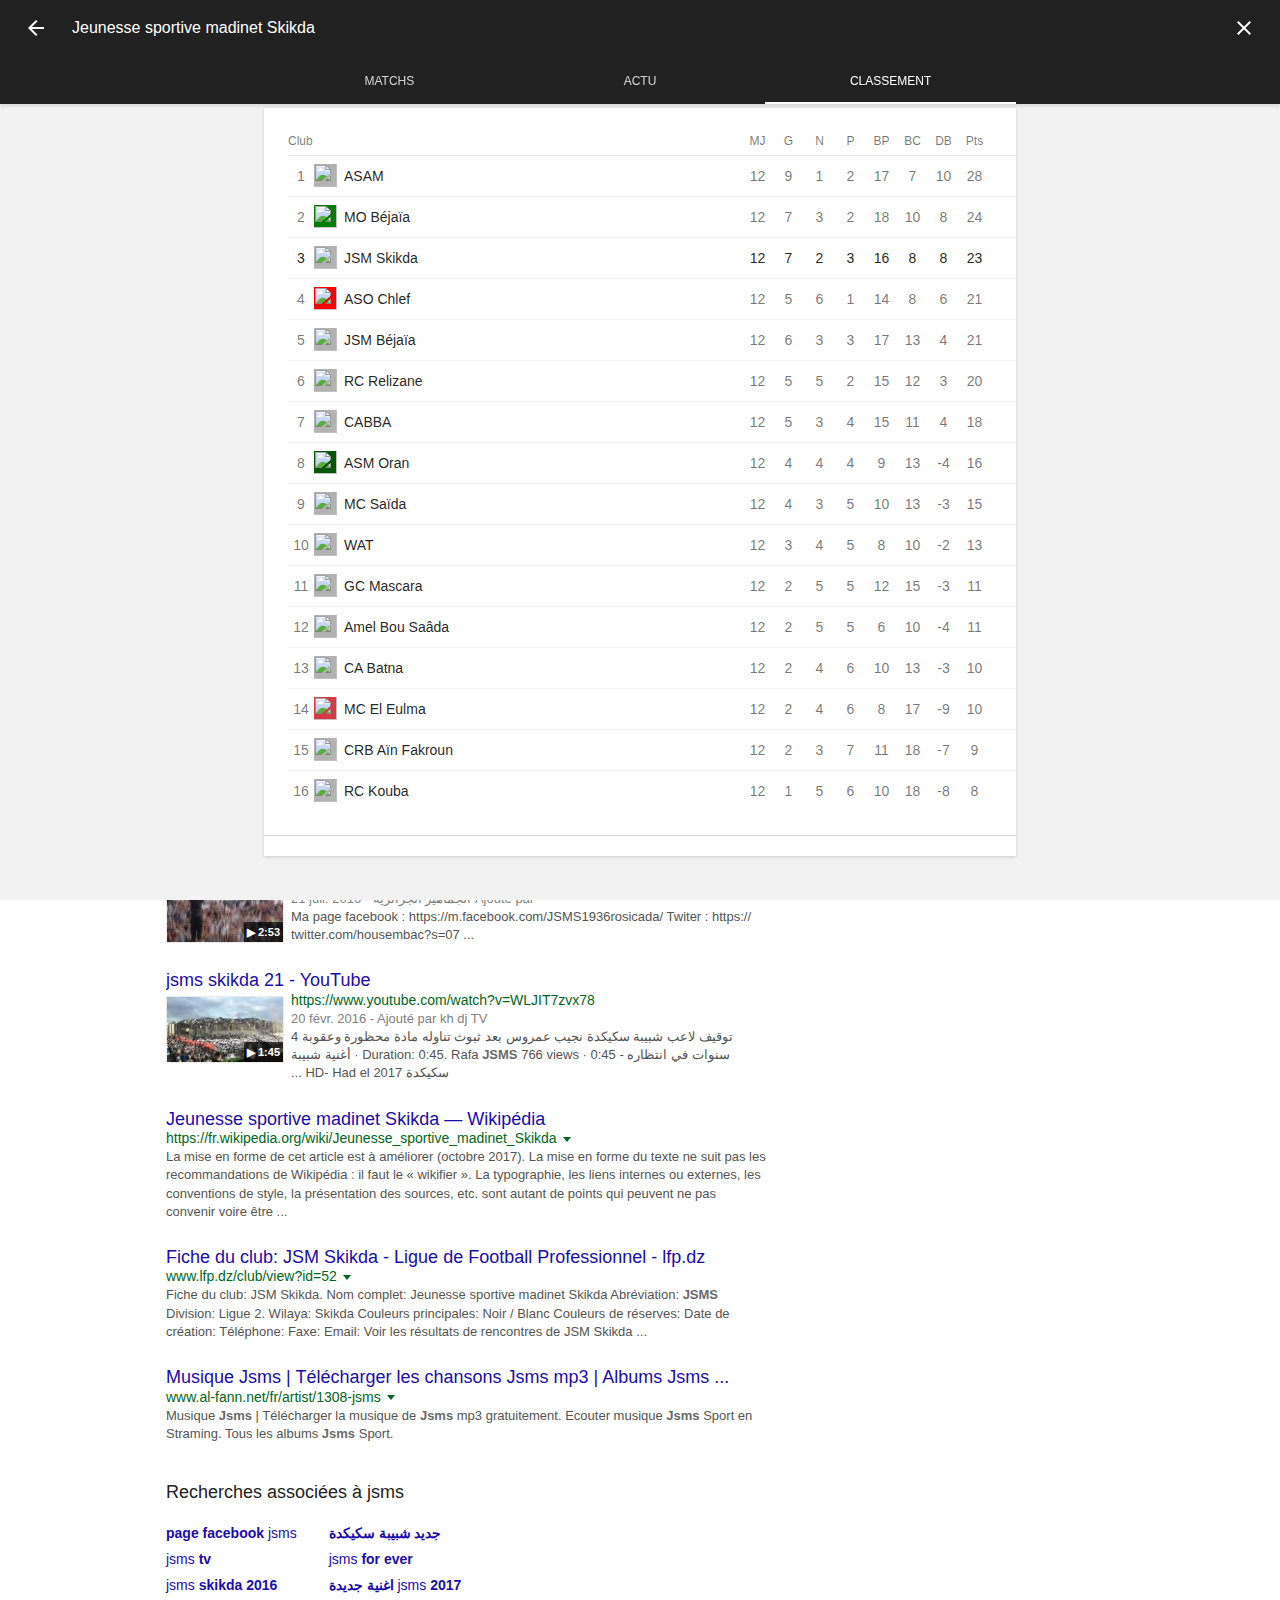
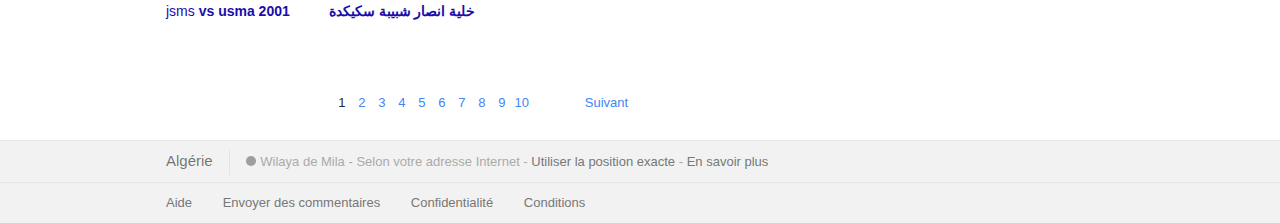
==== commit f8175e1a: "Update index.html" ====
--- a/rank/index.html
+++ b/rank/index.html
@@ -1,42 +1,44 @@
-<!doctype html><html dir="rtl" itemscope="" itemtype="http://schema.org/SearchResultsPage" lang="ar-DZ"><head><meta content="/images/branding/googleg/1x/googleg_standard_color_128dp.png" itemprop="image"><link href="/images/branding/product/ico/googleg_lodp.ico" rel="shortcut icon"><meta content="origin" id="mref" name="referrer"><title dir="ltr">jsms - بحث Google‏</title>   <script>(function(){window.google={kEI:'oIodWvmqGsWqU5rItugM',kEXPI:'201793,1354276,1354442,1354723,1354916,1355526,1355673,1355735,1355792,1356032,1356078,1356806,3700298,3700440,3700489,4029815,4031109,4038214,4038394,4041776,4043492,4045096,4045293,4045841,4047140,4047454,4048347,4048980,4050750,4051887,4056126,4056682,4058016,4061666,4061980,4062724,4064468,4064796,4069829,4076999,4078430,4078588,4080760,4081039,4081165,4082230,4093169,4095910,4097153,4097469,4097922,4097928,4098733,4098739,4098751,4102238,4103254,4103475,4103861,4104202,4104258,4105786,4106647,4109293,4109316,4109490,4110086,4110931,4113214,4113219,4114597,4115220,4115624,4116351,4116724,4116730,4116926,4116934,4117328,4117980,4118227,4118798,4120415,4120660,4120911,4121035,4121518,4122382,4123830,4123849,4124090,4124850,4125837,4126202,4127863,4128040,4128586,4128624,4129001,4129520,4129555,4129633,4130514,4130560,4130782,4131247,4131370,4131732,4131834,4132528,4132784,4132956,4132963,4132968,4133090,4133113,4133416,4134271,4134919,4134948,4135088,4135576,4135744,4135854,4135934,4136073,4136235,4136300,4136627,4136682,4136867,4137099,4137110,4137467,4137469,4137525,4137597,4138341,4138853,4138920,4139007,4139043,4139436,4139464,4139471,4139701,4139942,4140117,4140786,4140880,4141049,4141151,4141183,4141241,4141581,4141697,4141726,4141734,4141900,4142235,4142328,4142360,4142420,4142492,4142494,4142503,4142505,4142507,4142545,4142551,4142606,4142610,4142633,4142729,4142834,4142955,4143132,4143297,4143578,4144185,4144459,10200083,10202524,10202562,16200136',authuser:0,kscs:'2eef8871_oIodWvmqGsWqU5rItugM',u:'2eef8871',kGL:'DZ'};google.kHL='ar-DZ';})();(function(){google.lc=[];google.li=0;google.getEI=function(a){for(var b;a&&(!a.getAttribute||!(b=a.getAttribute("eid")));)a=a.parentNode;return b||google.kEI};google.getLEI=function(a){for(var b=null;a&&(!a.getAttribute||!(b=a.getAttribute("leid")));)a=a.parentNode;return b};google.https=function(){return"https:"==window.location.protocol};google.ml=function(){return null};google.wl=function(a,b){try{google.ml(Error(a),!1,b)}catch(d){}};google.time=function(){return(new Date).getTime()};google.log=function(a,b,d,c,g){if(a=google.logUrl(a,b,d,c,g)){b=new Image;var e=google.lc,f=google.li;e[f]=b;b.onerror=b.onload=b.onabort=function(){delete e[f]};google.vel&&google.vel.lu&&google.vel.lu(a);b.src=a;google.li=f+1}};google.logUrl=function(a,b,d,c,g){var e="",f=google.ls||"";d||-1!=b.search("&ei=")||(e="&ei="+google.getEI(c),-1==b.search("&lei=")&&(c=google.getLEI(c))&&(e+="&lei="+c));c="";!d&&google.cshid&&-1==b.search("&cshid=")&&(c="&cshid="+google.cshid);a=d||"/"+(g||"gen_204")+"?atyp=i&ct="+a+"&cad="+b+e+f+"&zx="+google.time()+c;/^http:/i.test(a)&&google.https()&&(google.ml(Error("a"),!1,{src:a,glmm:1}),a="");return a};}).call(this);(function(){google.y={};google.x=function(a,b){if(a)var c=a.id;else{do c=Math.random();while(google.y[c])}google.y[c]=[a,b];return!1};google.lm=[];google.plm=function(a){google.lm.push.apply(google.lm,a)};google.lq=[];google.load=function(a,b,c){google.lq.push([[a],b,c])};google.loadAll=function(a,b){google.lq.push([a,b])};}).call(this);google.f={};(function(){google.hs={h:true};})();google.arwt=function(a){a.href=document.getElementById(a.id.substring(1)).href;return!0};(function(){var k=this,l=Date.now||function(){return+new Date};var t={};var v=function(a,d){if(null===d)return!1;if("contains"in a&&1==d.nodeType)return a.contains(d);if("compareDocumentPosition"in a)return a==d||!!(a.compareDocumentPosition(d)&16);for(;d&&a!=d;)d=d.parentNode;return d==a};var w=function(a,d){return function(b){b||(b=window.event);return d.call(a,b)}},B=function(a){a=a.target||a.srcElement;!a.getAttribute&&a.parentNode&&(a=a.parentNode);return a},C="undefined"!=typeof navigator&&/Macintosh/.test(navigator.userAgent),D="undefined"!=typeof navigator&&!/Opera/.test(navigator.userAgent)&&/WebKit/.test(navigator.userAgent),E={A:1,INPUT:1,TEXTAREA:1,SELECT:1,BUTTON:1},aa=function(){this._mouseEventsPrevented=!0},F={A:13,BUTTON:0,CHECKBOX:32,COMBOBOX:13,GRIDCELL:13,LINK:13,LISTBOX:13,MENU:0,MENUBAR:0,MENUITEM:0,MENUITEMCHECKBOX:0,MENUITEMRADIO:0,OPTION:0,RADIO:32,RADIOGROUP:32,RESET:0,SUBMIT:0,TAB:0,TREE:13,TREEITEM:13},G=function(a){return(a.getAttribute("type")||a.tagName).toUpperCase()in ba},H=function(a){return(a.getAttribute("type")||a.tagName).toUpperCase()in ca},ba={CHECKBOX:!0,OPTION:!0,RADIO:!0},ca={COLOR:!0,DATE:!0,DATETIME:!0,"DATETIME-LOCAL":!0,EMAIL:!0,MONTH:!0,NUMBER:!0,PASSWORD:!0,RANGE:!0,SEARCH:!0,TEL:!0,TEXT:!0,TEXTAREA:!0,TIME:!0,URL:!0,WEEK:!0},da={A:!0,AREA:!0,BUTTON:!0,DIALOG:!0,IMG:!0,INPUT:!0,LINK:!0,MENU:!0,OPTGROUP:!0,OPTION:!0,PROGRESS:!0,SELECT:!0,TEXTAREA:!0};var I=function(){this.v=this.o=null},K=function(a,d){var b=J;b.o=a;b.v=d;return b};I.prototype.s=function(){var a=this.o;this.o&&this.o!=this.v?this.o=this.o.__owner||this.o.parentNode:this.o=null;return a};var L=function(){this.w=[];this.o=0;this.v=null;this.H=!1};L.prototype.s=function(){if(this.H)return J.s();if(this.o!=this.w.length){var a=this.w[this.o];this.o++;a!=this.v&&a&&a.__owner&&(this.H=!0,K(a.__owner,this.v));return a}return null};var J=new I,M=new L;var P=function(){this.T=[];this.o=[];this.s=[];this.H={};this.v=null;this.w=[];O(this,"_custom")},ea="undefined"!=typeof navigator&&/iPhone|iPad|iPod/.test(navigator.userAgent),Q=String.prototype.trim?function(a){return a.trim()}:function(a){return a.replace(/^\s+/,"").replace(/\s+$/,"")},fa=/\s*;\s*/,ka=function(a,d){return function(b){var c=d;if("_custom"==c){c=b.detail;if(!c||!c._type)return;c=c._type}if("click"==c&&(C&&b.metaKey||!C&&b.ctrlKey||2==b.which||null==b.which&&4==b.button||"auxclick"==
+<!DOCTYPE html>
+<html itemscope="" itemtype="http://schema.org/SearchResultsPage" jstcache="0" lang="fr-DZ"><head>
+<meta http-equiv="content-type" content="text/html; charset=UTF-8"><meta content="/images/branding/googleg/1x/googleg_standard_color_128dp.png" itemprop="image"><link href="https://www.google.dz/images/branding/product/ico/googleg_lodp.ico" rel="shortcut icon"><meta content="origin" id="mref" name="referrer"><title>jsms - Recherche Google</title>   <script src="jsms%20-%20Recherche%20Google_fichiers/cbgapi.loaded_0" async=""></script><script>(function(){window.google={kEI:'CQMfWs2_BaqEgAb6romYDw',kEXPI:'1354276,1354442,1354723,1354916,1355526,1355673,1355735,1355792,1356032,1356078,1356806,3700298,3700440,3700489,4029815,4031109,4038214,4038394,4041776,4043492,4045096,4045293,4045841,4047140,4047454,4048347,4048980,4050750,4051887,4056126,4056682,4058016,4061666,4061980,4062724,4064468,4064796,4069829,4076999,4078430,4078588,4080760,4081039,4081165,4082230,4093169,4095910,4097153,4097469,4097922,4097928,4098733,4098739,4098751,4102238,4103254,4103475,4103861,4104202,4104258,4105786,4106647,4109293,4109316,4109490,4110086,4110931,4113214,4113219,4114597,4115220,4115624,4116351,4116724,4116730,4116926,4116934,4117328,4117980,4118227,4118798,4120415,4120660,4120911,4121035,4121518,4122382,4123830,4123849,4124090,4124850,4125837,4126202,4126754,4127472,4127744,4127863,4128040,4128586,4128624,4128998,4129520,4129555,4129633,4130514,4130560,4130782,4130797,4131247,4131370,4131834,4132528,4132956,4132963,4132968,4133090,4133113,4133416,4133876,4134271,4134948,4135088,4135576,4135744,4135854,4135934,4136073,4136235,4136300,4136627,4136682,4137099,4137110,4137467,4137469,4137525,4137597,4138341,4138853,4138912,4138920,4139007,4139043,4139436,4139464,4139471,4139701,4139942,4139969,4140117,4140786,4140880,4141049,4141151,4141183,4141241,4141390,4141697,4141726,4141734,4141900,4142235,4142328,4142360,4142420,4142492,4142503,4142505,4142507,4142545,4142551,4142606,4142610,4142633,4142729,4142834,4142955,4143132,4143278,4143297,4143578,4144185,10200083,10202524,10202562',authuser:0,kscs:'2eef8871_CQMfWs2_BaqEgAb6romYDw',u:'2eef8871',kGL:'DZ'};google.kHL='fr-DZ';})();(function(){google.lc=[];google.li=0;google.getEI=function(a){for(var b;a&&(!a.getAttribute||!(b=a.getAttribute("eid")));)a=a.parentNode;return b||google.kEI};google.getLEI=function(a){for(var b=null;a&&(!a.getAttribute||!(b=a.getAttribute("leid")));)a=a.parentNode;return b};google.https=function(){return"https:"==window.location.protocol};google.ml=function(){return null};google.wl=function(a,b){try{google.ml(Error(a),!1,b)}catch(d){}};google.time=function(){return(new Date).getTime()};google.log=function(a,b,d,c,g){if(a=google.logUrl(a,b,d,c,g)){b=new Image;var e=google.lc,f=google.li;e[f]=b;b.onerror=b.onload=b.onabort=function(){delete e[f]};google.vel&&google.vel.lu&&google.vel.lu(a);b.src=a;google.li=f+1}};google.logUrl=function(a,b,d,c,g){var e="",f=google.ls||"";d||-1!=b.search("&ei=")||(e="&ei="+google.getEI(c),-1==b.search("&lei=")&&(c=google.getLEI(c))&&(e+="&lei="+c));c="";!d&&google.cshid&&-1==b.search("&cshid=")&&(c="&cshid="+google.cshid);a=d||"/"+(g||"gen_204")+"?atyp=i&ct="+a+"&cad="+b+e+f+"&zx="+google.time()+c;/^http:/i.test(a)&&google.https()&&(google.ml(Error("a"),!1,{src:a,glmm:1}),a="");return a};}).call(this);(function(){google.y={};google.x=function(a,b){if(a)var c=a.id;else{do c=Math.random();while(google.y[c])}google.y[c]=[a,b];return!1};google.lm=[];google.plm=function(a){google.lm.push.apply(google.lm,a)};google.lq=[];google.load=function(a,b,c){google.lq.push([[a],b,c])};google.loadAll=function(a,b){google.lq.push([a,b])};}).call(this);google.f={};(function(){google.hs={h:true};})();google.arwt=function(a){a.href=document.getElementById(a.id.substring(1)).href;return!0};(function(){var k=this,l=Date.now||function(){return+new Date};var t={};var v=function(a,d){if(null===d)return!1;if("contains"in a&&1==d.nodeType)return a.contains(d);if("compareDocumentPosition"in a)return a==d||!!(a.compareDocumentPosition(d)&16);for(;d&&a!=d;)d=d.parentNode;return d==a};var w=function(a,d){return function(b){b||(b=window.event);return d.call(a,b)}},B=function(a){a=a.target||a.srcElement;!a.getAttribute&&a.parentNode&&(a=a.parentNode);return a},C="undefined"!=typeof navigator&&/Macintosh/.test(navigator.userAgent),D="undefined"!=typeof navigator&&!/Opera/.test(navigator.userAgent)&&/WebKit/.test(navigator.userAgent),E={A:1,INPUT:1,TEXTAREA:1,SELECT:1,BUTTON:1},aa=function(){this._mouseEventsPrevented=!0},F={A:13,BUTTON:0,CHECKBOX:32,COMBOBOX:13,GRIDCELL:13,LINK:13,LISTBOX:13,MENU:0,MENUBAR:0,MENUITEM:0,MENUITEMCHECKBOX:0,MENUITEMRADIO:0,OPTION:0,RADIO:32,RADIOGROUP:32,RESET:0,SUBMIT:0,TAB:0,TREE:13,TREEITEM:13},G=function(a){return(a.getAttribute("type")||a.tagName).toUpperCase()in ba},H=function(a){return(a.getAttribute("type")||a.tagName).toUpperCase()in ca},ba={CHECKBOX:!0,OPTION:!0,RADIO:!0},ca={COLOR:!0,DATE:!0,DATETIME:!0,"DATETIME-LOCAL":!0,EMAIL:!0,MONTH:!0,NUMBER:!0,PASSWORD:!0,RANGE:!0,SEARCH:!0,TEL:!0,TEXT:!0,TEXTAREA:!0,TIME:!0,URL:!0,WEEK:!0},da={A:!0,AREA:!0,BUTTON:!0,DIALOG:!0,IMG:!0,INPUT:!0,LINK:!0,MENU:!0,OPTGROUP:!0,OPTION:!0,PROGRESS:!0,SELECT:!0,TEXTAREA:!0};var I=function(){this.v=this.o=null},K=function(a,d){var b=J;b.o=a;b.v=d;return b};I.prototype.s=function(){var a=this.o;this.o&&this.o!=this.v?this.o=this.o.__owner||this.o.parentNode:this.o=null;return a};var L=function(){this.w=[];this.o=0;this.v=null;this.H=!1};L.prototype.s=function(){if(this.H)return J.s();if(this.o!=this.w.length){var a=this.w[this.o];this.o++;a!=this.v&&a&&a.__owner&&(this.H=!0,K(a.__owner,this.v));return a}return null};var J=new I,M=new L;var P=function(){this.T=[];this.o=[];this.s=[];this.H={};this.v=null;this.w=[];O(this,"_custom")},ea="undefined"!=typeof navigator&&/iPhone|iPad|iPod/.test(navigator.userAgent),Q=String.prototype.trim?function(a){return a.trim()}:function(a){return a.replace(/^\s+/,"").replace(/\s+$/,"")},fa=/\s*;\s*/,ka=function(a,d){return function(b){var c=d;if("_custom"==c){c=b.detail;if(!c||!c._type)return;c=c._type}if("click"==c&&(C&&b.metaKey||!C&&b.ctrlKey||2==b.which||null==b.which&&4==b.button||"auxclick"==
 b.type||b.shiftKey))c="clickmod";else{var e=b.which||b.keyCode||b.key;D&&3==e&&(e=13);if(13!=e&&32!=e)e=!1;else{var f=B(b),q=(f.getAttribute("role")||f.type||f.tagName).toUpperCase(),h;(h="keydown"!=b.type)||("getAttribute"in f?(h=(f.getAttribute("role")||f.tagName).toUpperCase(),h=!H(f)&&("COMBOBOX"!=h||"INPUT"!=h)&&!f.isContentEditable):h=!1,h=!h);(h=h||b.ctrlKey||b.shiftKey||b.altKey||b.metaKey||G(f)&&32==e)||((h=f.tagName in E)||(h=f.getAttributeNode("tabindex"),h=null!=h&&h.specified),h=!(h&&
 !f.disabled));h?e=!1:(f="INPUT"!=f.tagName.toUpperCase()||f.type,h=!(q in F)&&13==e,e=(0==F[q]%e||h)&&!!f)}e&&(c="clickkey")}q=b.srcElement||b.target;e=R(c,b,q,"",null);b.path?(M.w=b.path,M.o=0,M.v=this,M.H=!1,f=M):f=K(q,this);for(;h=f.s();){var m=h;var g=m;h=c;var p=g.__jsaction;if(!p){var u=null;"getAttribute"in g&&(u=g.getAttribute("jsaction"));if(u){p=t[u];if(!p){p={};for(var x=u.split(fa),y=0,ha=x?x.length:0;y<ha;y++){var r=x[y];if(r){var z=r.indexOf(":"),N=-1!=z,ia=N?Q(r.substr(0,z)):"click";r=N?Q(r.substr(z+1)):r;p[ia]=r}}t[u]=p}g.__jsaction=p}else p=ja,g.__jsaction=p}"clickkey"==h?h="click":"click"!=h||p.click||(h="clickonly");g={S:h,action:p[h]||"",event:null,U:!1};e=R(g.S,g.event||b,q,g.action||"",m,e.timeStamp);if(g.U||g.action)break}e&&"touchend"==e.eventType&&(e.event._preventMouseEvents=aa);if(g&&g.action){if(g="clickkey"==c)g=B(b),g=(g.type||g.tagName).toUpperCase(),(g=32==(b.which||b.keyCode||b.key)&&"CHECKBOX"!=g)||(g=B(b),q=(g.getAttribute("role")||g.tagName).toUpperCase(),g=g.tagName.toUpperCase()in da&&"A"!=q&&!G(g)&&!H(g)||"BUTTON"==q);g&&(b.preventDefault?b.preventDefault():b.returnValue=!1);if("mouseenter"==c||"mouseleave"==c)if(g=b.relatedTarget,!("mouseover"==b.type&&"mouseenter"==c||"mouseout"==b.type&&"mouseleave"==c)||g&&(g===m||v(m,g)))e.action="",e.actionElement=null;else{c={};for(var n in b)"function"!==typeof b[n]&&"srcElement"!==n&&"target"!==n&&(c[n]=b[n]);c.type="mouseover"==b.type?"mouseenter":"mouseleave";c.target=c.srcElement=m;c.bubbles=!1;e.event=
 c;e.targetElement=m}}else e.action="",e.actionElement=null;m=e;a.v&&(n=R(m.eventType,m.event,m.targetElement,m.action,m.actionElement,m.timeStamp),"clickonly"==n.eventType&&(n.eventType="click"),a.v(n,!0));if(m.actionElement){"A"!=m.actionElement.tagName||"click"!=m.eventType&&"clickmod"!=m.eventType||(b.preventDefault?b.preventDefault():b.returnValue=!1);if(a.v)a.v(m);else{if((n=k.document)&&!n.createEvent&&n.createEventObject)try{var A=n.createEventObject(b)}catch(na){A=b}else A=b;m.event=A;a.w.push(m)}if("touchend"==
 m.event.type&&m.event._mouseEventsPrevented){b=m.event;for(var oa in b);l()}}}},R=function(a,d,b,c,e,f){return{eventType:a,event:d,targetElement:b,action:c,actionElement:e,timeStamp:f||l()}},ja={},la=function(a,d){return function(b){var c=a,e=d,f=!1;"mouseenter"==c?c="mouseover":"mouseleave"==c&&(c="mouseout");if(b.addEventListener){if("focus"==c||"blur"==c||"error"==c||"load"==c)f=!0;b.addEventListener(c,e,f)}else b.attachEvent&&("focus"==c?c="focusin":"blur"==c&&(c="focusout"),e=w(b,e),b.attachEvent("on"+
 c,e));return{S:c,R:e,capture:f}}},O=function(a,d){if(!a.H.hasOwnProperty(d)){var b=ka(a,d),c=la(d,b);a.H[d]=b;a.T.push(c);for(b=0;b<a.o.length;++b){var e=a.o[b];e.s.push(c.call(null,e.o))}"click"==d&&O(a,"keydown")}};P.prototype.R=function(a){return this.H[a]};var V=function(a,d){var b=new ma(d),c;a:{for(c=0;c<a.o.length;c++)if(S(a.o[c],d)){c=!0;break a}c=!1}if(c)return a.s.push(b),b;T(a,b);a.o.push(b);U(a);return b},U=function(a){for(var d=a.s.concat(a.o),b=[],c=[],e=0;e<a.o.length;++e){var f=a.o[e];W(f,d)?(b.push(f),X(f)):c.push(f)}for(e=0;e<a.s.length;++e)f=a.s[e],W(f,d)?b.push(f):(c.push(f),T(a,f));a.o=c;a.s=b},T=function(a,d){var b=d.o;ea&&(b.style.cursor="pointer");for(b=0;b<a.T.length;++b)d.s.push(a.T[b].call(null,d.o))},Y=function(a,d){a.v=d;a.w&&
-(0<a.w.length&&d(a.w),a.w=null)},ma=function(a){this.o=a;this.s=[]},S=function(a,d){for(var b=a.o,c=d;b!=c&&c.parentNode;)c=c.parentNode;return b==c},W=function(a,d){for(var b=0;b<d.length;++b)if(d[b].o!=a.o&&S(d[b],a.o))return!0;return!1},X=function(a){for(var d=0;d<a.s.length;++d){var b=a.o,c=a.s[d];b.removeEventListener?b.removeEventListener(c.S,c.R,c.capture):b.detachEvent&&b.detachEvent("on"+c.S,c.R)}a.s=[]};var Z=new P;V(Z,window.document.documentElement);O(Z,"click");O(Z,"focus");O(Z,"focusin");O(Z,"blur");O(Z,"focusout");O(Z,"error");O(Z,"load");O(Z,"change");O(Z,"dblclick");O(Z,"input");O(Z,"keyup");O(Z,"keydown");O(Z,"keypress");O(Z,"mousedown");O(Z,"mouseenter");O(Z,"mouseleave");O(Z,"mouseout");O(Z,"mouseover");O(Z,"mouseup");O(Z,"touchstart");O(Z,"touchend");O(Z,"touchcancel");O(Z,"speech");(function(a){google.jsad=function(d){Y(a,d)};google.jsaac=function(d){return V(a,d)};google.jsarc=function(d){X(d);for(var b=!1,c=0;c<a.o.length;++c)if(a.o[c]===d){a.o.splice(c,1);b=!0;break}if(!b)for(c=0;c<a.s.length;++c)if(a.s[c]===d){a.s.splice(c,1);break}U(a)}})(Z);window.gws_wizbind=function(a){return{trigger:function(d){var b=a.R(d.type);b||(O(a,d.type),b=a.R(d.type));var c=d.target||d.srcElement;b&&b.call(c.ownerDocument.documentElement,d)},bind:function(d){Y(a,d)}}}(Z);}).call(this);(function(){var a=[];google.jsc={xx:a,x:function(b){a.push(b)}};}).call(this);(function(){google.c={c:{a:true,d:true,e:true,i:false,m:true,n:false}};google.sn='web';(function(){var e={gen204:"iml",clearcut:8};var f=function(a,b,c){a.addEventListener?a.removeEventListener(b,c,!1):a.attachEvent&&a.detachEvent("on"+b,c)},h=function(a,b,c){g.push({g:a,h:b,l:c});a.addEventListener?a.addEventListener(b,c,!1):a.attachEvent&&a.attachEvent("on"+b,c)},g=[];google.timers={};google.startTick=function(a,b){var c=b&&google.timers[b].t?google.timers[b].t.start:google.time();google.timers[a]={t:{start:c},e:{},m:{}};(c=window.performance)&&c.now&&(google.timers[a].wsrt=Math.floor(c.now()))};google.tick=function(a,b,c){google.timers[a]||google.startTick(a);c=void 0!==c?c:google.time();b instanceof Array||(b=[b]);for(var d=0;d<b.length;++d)google.timers[a].t[b[d].clearcut]={key:b[d],ts:c}};google.c.e=function(a,b,c){google.timers[a].e[b]=c};google.c.b=function(a){var b=google.timers.load.m;b[a]&&google.wl("ch_mab",{m:a});b[a]=!0};google.c.u=function(a){var b=google.timers.load.m;if(b[a]){b[a]=!1;for(a in b)if(b[a])return;google.csiReport()}else google.wl("ch_mnb",{m:a})};google.rll=function(a,b,c){var d=function(b){c(b);f(a,"load",d);f(a,"error",d)};h(a,"load",d);b&&h(a,"error",d)};google.ull=function(){for(var a;a=g.shift();)f(a.g,a.h,a.l)};google.iTick=function(a){var b=google.time();google.tick("load",e,b);a=a.id||a.src||a.name;google.timers.iml||google.startTick("iml");google.timers.iml.t[a]=b;google.c.c.a&&(google.timers.aft||google.startTick("aft"),google.timers.aft.t[a]=b)};google.afte=!0;google.aft=function(a){google.c.c.a&&google.afte&&(google.timers.aft||google.startTick("aft"),google.timers.aft.t[a.id||a.src||a.name]=google.time())};google.c.c.e&&google.startTick("webaft");google.startTick("load");google.c.b("pr");google.c.b("xe");}).call(this);})();var a=window.location,b=a.href.indexOf("#");if(0<=b){var c=a.href.substring(b+1);/(^|&)q=/.test(c)&&-1==c.indexOf("#")&&a.replace("/search?"+c.replace(/(^|&)fp=[^&]*/g,"")+"&cad=h")};</script><style>[dir='ltr'],[dir='rtl']{unicode-bidi:-moz-isolate;unicode-bidi:isolate}bdo[dir='ltr'],bdo[dir='rtl']{unicode-bidi:bidi-override;unicode-bidi:-moz-isolate-override;unicode-bidi:isolate-override}#logo{display:block;overflow:hidden;position:relative}#logo img{border:0;}#logo span{background:url(/images/nav_logo242_hr.png) no-repeat;background-size:167px;cursor:pointer;overflow:hidden}#logocont{z-index:1;padding-right:13px;padding-left:10px;margin-top:-2px;padding-top:7px}#logocont.ddl{padding-top:3px}.big #logocont{padding-right:13px;padding-left:12px}.sbibod{background-color:#fff;height:44px;vertical-align:top;border-radius:2px;box-shadow:0 2px 2px 0 rgba(0,0,0,0.16),0 0 0 1px rgba(0,0,0,0.08);transition:box-shadow 200ms cubic-bezier(0.4, 0.0, 0.2, 1);}.lst{border:0;margin-top:5px;margin-bottom:0}.lst:focus{outline:none}#lst-ib{color:#000}.gsfi,.lst{font:16px arial,sans-serif;line-height:34px;height:34px !important;}.lst-c{overflow:hidden}#gs_st0{line-height:44px;padding:0 8px;margin-top:-1px;position:static}.srp #gs_st0{padding:0 8px 0 2px}.gsfs{font:16px arial,sans-serif}.lsb{background:transparent;border:0;font-size:0;height:30px;outline:0;text-align:right;width:100%}.sbico{display:inline-block;height:24px;width:24px;cursor:pointer;vertical-align:middle;color:#4285f4}.sbico-c{background:transparent;border:0;float:left;height:44px;line-height:44px;margin-top:-1px;outline:0;padding-left:16px;position:relative;top:-1px}.hp .sbico-c{display:none}#sblsbb{text-align:center;border-bottom-right-radius:0;border-top-right-radius:0;height:44px;margin:0;padding:0;}#sbds{border:0;margin-right:0}.hp .nojsb,.srp .jsb{display:none}.kpbb,.kprb,.kpgb,.kpgrb{border-radius:2px;border-radius:2px;color:#fff}.kpbb:hover,.kprb:hover,.kpgb:hover,.kpgrb:hover{box-shadow:0 1px 1px rgba(0,0,0,0.1);box-shadow:0 1px 1px rgba(0,0,0,0.1);color:#fff}.kpbb:active,.kprb:active,.kpgb:active,.kpgrb:active{box-shadow:inset 0 1px 2px rgba(0,0,0,0.3);box-shadow:inset 0 1px 2px rgba(0,0,0,0.3)}.kpbb{background-color:#4d90fe;background-image:-moz-linear-gradient(top,#4d90fe,#4787ed);background-image:linear-gradient(top,#4d90fe,#4787ed);border:1px solid #3079ed}.kpbb:hover{background-color:#357ae8;background-image:-moz-linear-gradient(top,#4d90fe,#357ae8);background-image:linear-gradient(top,#4d90fe,#357ae8);border:1px solid #2f5bb7}a.kpbb:link,a.kpbb:visited{color:#fff}.kprb{background-color:#dd4b39;background-image:-moz-linear-gradient(top,#dd4b39,#d14836);background-image:linear-gradient(top,#dd4b39,#d14836);border:1px solid #dd4b39}.kprb:hover{background-color:#c53727;background-image:-moz-linear-gradient(top,#dd4b39,#c53727);background-image:linear-gradient(top,#dd4b39,#c53727);border:1px solid #b0281a;border-bottom-color:#af301f}.kprb:active{background-color:#b0281a;background-image:-moz-linear-gradient(top,#dd4b39,#b0281a);background-image:linear-gradient(top,#dd4b39,#b0281a)}.kpgb{background-color:#3d9400;background-image:-moz-linear-gradient(top,#3d9400,#398a00);background-image:linear-gradient(top,#3d9400,#398a00);border:1px solid #29691d}.kpgb:hover{background-color:#368200;background-image:-moz-linear-gradient(top,#3d9400,#368200);background-image:linear-gradient(top,#3d9400,#368200);border:1px solid #2d6200}.kpgrb{background-color:#f5f5f5;background-image:-moz-linear-gradient(top,#f5f5f5,#f1f1f1);background-image:linear-gradient(top,#f5f5f5,#f1f1f1);border:1px solid #dcdcdc;color:#555}.kpgrb:hover{background-color:#f8f8f8;background-image:-moz-linear-gradient(top,#f8f8f8,#f1f1f1);background-image:linear-gradient(top,#f8f8f8,#f1f1f1);border:1px solid #dcdcdc;color:#333}a.kpgrb:link,a.kpgrb:visited{color:#555}#sfopt{display:inline-block;float:left;line-height:normal}.lsd{font-size:11px;position:absolute;top:3px;right:16px}.tsf{background:none}.tsf-p{position:relative;}.logocont{right:0;position:absolute;}.sfibbbc{padding-bottom:2px;padding-top:3px;margin-top:-3px;width:632px}.sbtc{position:relative}.sbibtd{line-height:0;overflow:visible;white-space:nowrap}.sbibps{padding:0 16px 0 9px;padding-top:0 !important;width:586px}.sfopt{height:28px;position:relative}#sform{height:65px}.hp .sfsbc{display:none}#searchform{width:100%}.hp #searchform{position:absolute;top:311px}.srp #searchform{position:absolute;top:20px}#sfdiv{max-width:484px}.hp .big #sfdiv{max-width:568px;}.srp #sfdiv{max-width:none;overflow:hidden}.srp #tsf{position:relative;}.sfsbc{display:inline-block;float:left;margin-left:1px;vertical-align:top;width:42px;margin-left:0}.sfbg{background:#fafafa;height:69px;left:0;position:absolute;width:100%}.sfbgg{background-color:#fafafa;height:65px}#pocs{background:#fff1a8;color:#000;font-size:10pt;margin:0;padding:5px 7px}#pocs.sft{background:transparent;color:#777}#pocs a{color:#11c}#pocs.sft a{color:#36c}#pocs>div{margin:0;padding:0}#cnt{padding-top:20px;}#subform_ctrl{min-height:0px}</style><style id="ostyle">@-moz-keyframes gb__a{0%{opacity:0}50%{opacity:1}}@keyframes gb__a{0%{opacity:0}50%{opacity:1}}.gb_9a{display:none!important}.gb_ab{visibility:hidden}.gb_da .gb_b{background-position:-132px -38px;opacity:.55}.gb_ea .gb_da .gb_b{background-position:-132px -38px}.gb_X .gb_da .gb_b{background-position:-463px -35px;opacity:1}.gb_fa.gb_ga{min-height:196px;overflow-y:auto;width:320px}.gb_ha{-moz-transition:height .2s ease-in-out;transition:height .2s ease-in-out}.gb_ia{background:#fff;margin:0;min-height:100px;padding:28px;padding-left:27px;text-align:right;white-space:normal;width:265px}.gb_ja{background:#f5f5f5;cursor:pointer;height:40px;overflow:hidden}.gb_ka{position:relative}.gb_ja{display:block;line-height:40px;text-align:center;width:320px}.gb_ka{display:block;line-height:40px;text-align:center}.gb_ka.gb_la{line-height:0}.gb_ja,.gb_ja:visited,.gb_ja:active,.gb_ka,.gb_ka:visited{color:rgba(0,0,0,0.87);text-decoration:none}.gb_ka:active{color:rgba(0,0,0,0.87)}#gb a.gb_ja,#gb a.gb_ja:visited,#gb a.gb_ja:active,#gb a.gb_ka,#gb a.gb_ka:visited{color:rgba(0,0,0,0.87);text-decoration:none}#gb a.gb_ka:active{color:rgba(0,0,0,0.87)}.gb_ka,.gb_ia{display:none}.gb_ba,.gb_ba+.gb_ka,.gb_ma .gb_ka,.gb_ma .gb_ia{display:block}.gb_ka:hover,.gb_ka:active,#gb a.gb_ka:hover,#gb a.gb_ka:active{text-decoration:underline}.gb_ka{border-bottom:1px solid #ebebeb;right:28px;width:264px}.gb_ma .gb_ja{display:none}.gb_ka:last-child{border-bottom-width:0}.gb_na .gb_O{display:initial}.gb_na.gb_oa{height:100px;text-align:center}.gb_na.gb_oa img{padding:34px 0;height:32px;width:32px}.gb_na .gb_2{background-image:url('//ssl.gstatic.com/gb/images/p1_c82e4f78.png');background-size:64px 2341px;background-position:0 -828px}.gb_na .gb_2+img{border:0;margin:8px;height:48px;width:48px}.gb_na div.gb_pa{background:#ffa;-moz-border-radius:5px;border-radius:5px;padding:5px;text-align:center}.gb_na.gb_qa,.gb_na.gb_ra{padding-bottom:0}.gb_na.gb_sa,.gb_na.gb_ra{padding-top:0}.gb_na.gb_ra a,.gb_na.gb_sa a{top:0}.gb_ta .gb_ja{margin-top:0;position:static}.gb_ua{display:inline-block}.gb_va{margin:-12px 28px 28px;position:relative;width:264px;-moz-border-radius:2px;border-radius:2px;-moz-box-shadow:0 1px 2px rgba(0,0,0,0.1),0 0 1px rgba(0,0,0,0.1);box-shadow:0 1px 2px rgba(0,0,0,0.1),0 0 1px rgba(0,0,0,0.1)}.gb_4{background-image:url('//ssl.gstatic.com/gb/images/p1_c82e4f78.png');background-size:64px 2341px;display:inline-block;margin:8px;vertical-align:middle;height:64px;width:64px}.gb_wa{color:#262626;display:inline-block;font:13px/18px Arial,sans-serif;margin-left:80px;padding:10px 0 10px 10px;vertical-align:middle;white-space:normal}.gb_xa{font:16px/24px Arial,sans-serif}.gb_ya,#gb#gb .gb_ya{color:#427fed;text-decoration:none}.gb_ya:hover,#gb#gb .gb_ya:hover{text-decoration:underline}.gb_za .gb_ia{position:relative}.gb_za .gb_O{position:absolute;top:28px;right:28px}.gb_ja.gb_Aa{display:none;height:0}.gb_Ba{border:0;height:100%;width:100%}.gb_bb{background-size:32px 32px;-moz-border-radius:50%;border-radius:50%;display:block;margin:-1px;overflow:hidden;position:relative;height:32px;width:32px;z-index:0}@media (min-resolution:1.25dppx),(-o-min-device-pixel-ratio:5/4),(-webkit-min-device-pixel-ratio:1.25),(min-device-pixel-ratio:1.25){.gb_bb::before{display:inline-block;-moz-transform:scale(.5);transform:scale(.5);-moz-transform-origin:right 0;transform-origin:right 0}.gb_Ab::before{display:inline-block;-moz-transform:scale(.5);transform:scale(.5);-moz-transform-origin:right 0;transform-origin:right 0}}.gb_bb:hover,.gb_bb:focus{-moz-box-shadow:0 1px 0 rgba(0,0,0,.15);box-shadow:0 1px 0 rgba(0,0,0,.15)}.gb_bb:active{-moz-box-shadow:inset 0 2px 0 rgba(0,0,0,.15);box-shadow:inset 0 2px 0 rgba(0,0,0,.15)}.gb_bb:active::after{background:rgba(0,0,0,.1);-moz-border-radius:50%;border-radius:50%;content:'';display:block;height:100%}.gb_cb{cursor:pointer;line-height:30px;min-width:30px;opacity:.75;overflow:hidden;vertical-align:middle;text-overflow:ellipsis}.gb_b.gb_cb{width:auto}.gb_cb:hover,.gb_cb:focus{opacity:.85}.gb_db .gb_cb,.gb_db .gb_eb{line-height:26px}#gb#gb.gb_db a.gb_cb,.gb_db .gb_eb{font-size:11px;height:auto}.gb_fb{border-top:4px solid #000;border-right:4px dashed transparent;border-left:4px dashed transparent;display:inline-block;margin-right:6px;opacity:.75;vertical-align:middle}.gb_gb:hover .gb_fb{opacity:.85}.gb_X .gb_cb,.gb_X .gb_fb{opacity:1}#gb#gb.gb_X.gb_X a.gb_cb,#gb#gb .gb_X.gb_X a.gb_cb{color:#fff}.gb_X.gb_X .gb_fb{border-top-color:#fff;opacity:1}.gb_ea .gb_bb:hover,.gb_X .gb_bb:hover,.gb_ea .gb_bb:focus,.gb_X .gb_bb:focus{-moz-box-shadow:0 1px 0 rgba(0,0,0,.15),0 1px 2px rgba(0,0,0,.2);box-shadow:0 1px 0 rgba(0,0,0,.15),0 1px 2px rgba(0,0,0,.2)}.gb_hb .gb_ib,.gb_jb .gb_ib{position:absolute;left:1px}.gb_ib.gb_R,.gb_kb.gb_R,.gb_gb.gb_R{flex:0 1 auto;flex:0 1 main-size}.gb_lb.gb_W .gb_cb{width:30px!important}.gb_mb.gb_ab{display:none}@-moz-keyframes bar{0%{margin-right:-100%}to{margin-right:100%}}@keyframes progressmove{0%{margin-right:-100%}to{margin-right:100%}}.gb_nb.gb_9a{display:none}.gb_nb{background-color:#ccc;height:3px;overflow:hidden}.gb_ob{background-color:#f4b400;height:100%;width:50%;-moz-animation:progressmove 1.5s linear 0s infinite;animation:progressmove 1.5s linear 0s infinite}.gb_cb~.gb_qb,.gb_cb~.gb_rb{right:auto;left:6.5px}.gb_sb{outline:none}.gb_sb.gb_tb{width:320px}.gb_ub,#gb a.gb_ub.gb_ub,.gb_vb a,#gb .gb_vb.gb_vb a{color:#36c;text-decoration:none}.gb_ub:active,#gb a.gb_ub:active,.gb_ub:hover,#gb a.gb_ub:hover,.gb_vb a:active,#gb .gb_vb a:active,.gb_vb a:hover,#gb .gb_vb a:hover{text-decoration:underline}.gb_wb{margin:20px;white-space:nowrap}.gb_xb,.gb_yb{display:inline-block;vertical-align:top}.gb_sb.gb_tb .gb_yb{max-width:164px}.gb_xb{margin-left:20px;position:relative}.gb_zb{-moz-border-radius:50%;border-radius:50%;overflow:hidden}.gb_Ab{background-size:96px 96px;border:none;vertical-align:top;height:96px;width:96px}.gb_mb{background:rgba(78,144,254,.7);bottom:0;color:#fff;font-size:9px;font-weight:bold;right:0;line-height:9px;position:absolute;padding:7px 0;text-align:center;width:96px}.gb_zb .gb_mb{background:rgba(0,0,0,.54)}.gb_Bb{font-weight:bold;margin:-4px 0 1px 0;text-overflow:ellipsis;overflow:hidden}.gb_Db{color:#666;text-overflow:ellipsis;overflow:hidden}.gb_vb{color:#ccc;margin:6px 0}.gb_vb a{margin:0 10px}.gb_vb a:first-child{margin-right:0}.gb_vb a:last-child{margin-left:0}.gb_yb .gb_Eb{background:#4d90fe;border-color:#3079ed;font-weight:bold;margin:10px 0 0 0;color:#fff}#gb .gb_yb a.gb_Eb.gb_Eb{color:#fff}.gb_yb .gb_Eb:hover{background:#357ae8;border-color:#2f5bb7}.gb_Fb.gb_oa{border-top:none}.gb_Fb{background:#f5f5f5;border-top:1px solid #ccc;border-color:rgba(0,0,0,.2);padding:10px 0;width:100%;display:table}.gb_Fb .gb_Eb{margin:0 20px;white-space:nowrap}.gb_Fb>div{display:table-cell;text-align:left}.gb_Fb>div:first-child{text-align:right}.gb_Fb .gb_Hb{display:block;text-align:center}.gb_Ib .gb_qb{border-bottom-color:#fef9db}.gb_Jb{background:#fef9db;font-size:11px;padding:10px 20px;white-space:normal}.gb_Jb b,.gb_ub{white-space:nowrap}.gb_Mb{background:#f5f5f5;border-top:1px solid #ccc;border-top-color:rgba(0,0,0,.2);max-height:230px;overflow:auto}.gb_Mb.gb_tb{max-height:170px}.gb_Mb.gb_tb.gb_Nb{max-height:124px}.gb_Ob{border-top:1px solid #ccc;border-top-color:rgba(0,0,0,.2);display:block;padding:10px 20px;position:relative;white-space:nowrap}.gb_Pb .gb_Ob:focus .gb_Qb{outline:1px dotted #fff}.gb_Ob:hover{background:#eee}.gb_Ob[selected="true"]{overflow:hidden}.gb_Ob[selected="true"]>.gb_Rb{background-color:rgba(117,117,117,.9)}.gb_Ob[selected="true"]>.gb_Sb{display:block;position:absolute;z-index:2}.gb_Sb::-moz-focus-inner{border:0}.gb_Sb{background-color:transparent;border:none;color:#fff;display:none;font-family:Roboto,Arial,sans-serif;font-weight:400;font-size:14px;height:36px;min-width:86px;text-align:center;top:16px;width:auto}.gb_Ob[selected="true"]>.gb_Sb:focus{background-color:rgba(0,0,0,.24);-moz-border-radius:2px;border-radius:2px;outline:0}.gb_Ob[selected="true"]>.gb_Sb:hover,.gb_Ob[selected="true"]>.gb_Sb:focus:hover{background-color:#565656;-moz-border-radius:2px;border-radius:2px}.gb_Ob[selected="true"]>.gb_Sb:active{-moz-border-radius:2px;border-radius:2px;background-color:#212121}.gb_Tb{right:0;margin-right:5%}.gb_Ub{margin-left:5%;left:0}.gb_Ob:first-child,.gb_Vb:first-child+.gb_Ob{border-top:0}.gb_Vb{display:none}.gb_Wb{cursor:default}.gb_Wb:hover{background:transparent}.gb_Xb{border:none;vertical-align:top;height:48px;width:48px}.gb_Qb{display:inline-block;margin:6px 10px 0 0}.gb_sb.gb_tb .gb_Qb{max-width:222px}.gb_Wb .gb_Xb,.gb_Wb .gb_Qb{opacity:.4}.gb_Zb{color:#000;text-overflow:ellipsis;overflow:hidden}.gb_Wb .gb_Zb{color:#666}.gb_0b{color:#666;text-overflow:ellipsis;overflow:hidden}.gb_1b{color:#666;font-style:italic}.gb_Rb{background-color:transparent;height:100%;right:0;position:absolute;text-align:center;top:0;width:100%;z-index:1}.gb_Sb:hover{background-color:rgba(100,100,100,0.4)}.gb_2b{background:#f5f5f5;border-top:1px solid #ccc;border-top-color:rgba(0,0,0,.2);display:block;padding:10px 20px}.gb_3b{background-position:-244px 0;display:inline-block;margin:1px 0;vertical-align:middle;height:25px;width:25px}.gb_N .gb_3b::before{right:-244px;top:0}.gb_4b{color:#427fed;display:inline-block;padding:0 10px 0 25px;vertical-align:middle;white-space:normal}.gb_2b:hover .gb_4b{text-decoration:underline}.gb_Fb .gb_Eb:hover{-moz-box-shadow:0 1px 1px rgba(0,0,0,0.1);box-shadow:0 1px 1px rgba(0,0,0,0.1);border-color:#c6c6c6;color:#222;background-color:#fff;background-image:-moz-linear-gradient(top,#fff,#f8f8f8);background-image:-moz-linear-gradient(top,#fff,#f8f8f8);background-image:linear-gradient(top,#fff,#f8f8f8);filter:progid:DXImageTransform.Microsoft.gradient(startColorStr='#ffffff',EndColorStr='#f8f8f8')}.gb_6c{display:inline-block;padding:0 15px 0 0;vertical-align:middle}.gb_6c:first-child,#gbsfw:first-child+.gb_6c{padding-right:0}.gb_Nc{position:relative}.gb_b{display:inline-block;outline:none;vertical-align:middle;-moz-border-radius:2px;border-radius:2px;-moz-box-sizing:border-box;box-sizing:border-box;height:30px;width:30px;color:#000;cursor:pointer;text-decoration:none}#gb#gb a.gb_b{color:#000;cursor:pointer;text-decoration:none}.gb_qb{border-color:transparent;border-bottom-color:#fff;border-style:dashed dashed solid;border-width:0 8.5px 8.5px;display:none;position:absolute;right:6.5px;top:37px;z-index:1;height:0;width:0;-moz-animation:gb__a .2s;animation:gb__a .2s}.gb_rb{border-color:transparent;border-style:dashed dashed solid;border-width:0 8.5px 8.5px;display:none;position:absolute;right:6.5px;z-index:1;height:0;width:0;-moz-animation:gb__a .2s;animation:gb__a .2s;border-bottom-color:#ccc;border-bottom-color:rgba(0,0,0,.2);top:36px}x:-o-prefocus,div.gb_rb{border-bottom-color:#ccc}.gb_fa{background:#fff;border:1px solid #ccc;border-color:rgba(0,0,0,.2);color:#000;-moz-box-shadow:0 2px 10px rgba(0,0,0,.2);box-shadow:0 2px 10px rgba(0,0,0,.2);display:none;outline:none;overflow:hidden;position:absolute;left:0;top:44px;-moz-animation:gb__a .2s;animation:gb__a .2s;-moz-border-radius:2px;border-radius:2px;-moz-user-select:text}.gb_6c.gb_g .gb_qb,.gb_6c.gb_g .gb_rb,.gb_6c.gb_g .gb_fa,.gb_g.gb_fa{display:block}.gb_6c.gb_g.gb_uf .gb_qb,.gb_6c.gb_g.gb_uf .gb_rb{display:none}.gb_vf{position:absolute;left:0;top:44px;z-index:-1}.gb_db .gb_qb,.gb_db .gb_rb,.gb_db .gb_fa{margin-top:-10px}#gbsfw{min-width:400px;overflow:visible}.gb_5b,#gbsfw.gb_g{display:block;outline:none}#gbsfw.gb_pa iframe{display:none}.gb_6b{padding:118px 0;text-align:center}.gb_7b{background:no-repeat center 0;color:#aaa;font-size:13px;line-height:20px;padding-top:76px;background-image:url('//ssl.gstatic.com/gb/images/a/f5cdd88b65.png')}.gb_7b a{color:#4285f4;text-decoration:none}@-moz-keyframes gb__nb{0%{-moz-transform:scale(0,0);transform:scale(0,0)}20%{-moz-transform:scale(1.4,1.4);transform:scale(1.4,1.4)}50%{-moz-transform:scale(.8,.8);transform:scale(.8,.8)}85%{-moz-transform:scale(1.1,1.1);transform:scale(1.1,1.1)}to{-moz-transform:scale(1.0,1.0);transform:scale(1.0,1.0)}}@keyframes gb__nb{0%{-moz-transform:scale(0,0);transform:scale(0,0)}20%{-moz-transform:scale(1.4,1.4);transform:scale(1.4,1.4)}50%{-moz-transform:scale(.8,.8);transform:scale(.8,.8)}85%{-moz-transform:scale(1.1,1.1);transform:scale(1.1,1.1)}to{-moz-transform:scale(1.0,1.0);transform:scale(1.0,1.0)}}.gb_Dc{background-position:-314px -38px;opacity:.55;height:100%;width:100%}.gb_b:hover .gb_Dc,.gb_b:focus .gb_Dc{opacity:.85}.gb_Ec .gb_Dc{background-position:-463px 0}.gb_Fc{background-color:#cb4437;-moz-border-radius:8px;border-radius:8px;font:bold 11px Arial;color:#fff;line-height:16px;min-width:14px;padding:0 1px;position:absolute;left:0;text-align:center;text-shadow:0 1px 0 rgba(0,0,0,0.1);top:0;visibility:hidden;z-index:990}.gb_Hc .gb_Fc,.gb_Hc .gb_Ic,.gb_Hc .gb_Ic.gb_Jc{visibility:visible}.gb_Ic{padding:0 2px;visibility:hidden}.gb_Kc:not(.gb_Lc) .gb_rb,.gb_Kc:not(.gb_Lc) .gb_qb{right:10px}.gb_Fc.gb_Mc{-moz-animation:gb__nb .6s 1s both ease-in-out;animation:gb__nb .6s 1s both ease-in-out;-moz-perspective-origin:top left;perspective-origin:top left;-moz-transform:scale(1,1);transform:scale(1,1);-moz-transform-origin:top left;transform-origin:top left}.gb_Mc .gb_Ic{visibility:visible}.gb_ea .gb_b .gb_Dc{background-position:0 0;opacity:.7}.gb_ea .gb_Ec .gb_Dc{background-position:-279px -38px}.gb_ea .gb_b:hover .gb_Dc,.gb_ea .gb_b:focus .gb_Dc{opacity:.85}.gb_X .gb_b .gb_Dc{background-position:-349px -38px;opacity:1}.gb_X .gb_Ec .gb_Dc{background-position:-393px 0}.gb_ea .gb_Fc,.gb_X .gb_Fc{border:none}.gb_Kc .gb_Nc{font-size:14px;font-weight:bold;top:0;left:0}.gb_Kc .gb_b{display:inline-block;vertical-align:middle;-moz-box-sizing:border-box;box-sizing:border-box;height:30px;width:30px}.gb_Kc .gb_qb{border-bottom-color:#e5e5e5}.gb_Oc{background-color:rgba(0,0,0,.55);color:#fff;font-size:12px;font-weight:bold;line-height:20px;margin:5px;padding:0 2px;text-align:center;-moz-box-sizing:border-box;box-sizing:border-box;-moz-border-radius:50%;border-radius:50%;height:20px;width:20px}.gb_Oc.gb_Pc{background-position:-194px -21px}.gb_Oc.gb_Qc{background-position:-194px -46px}.gb_b:hover .gb_Oc,.gb_b:focus .gb_Oc{background-color:rgba(0,0,0,.85)}#gbsfw.gb_Rc{background:#e5e5e5;border-color:#ccc}.gb_ea .gb_Oc{background-color:rgba(0,0,0,.7)}.gb_X .gb_Oc.gb_Oc,.gb_X .gb_Hc .gb_Oc.gb_Oc,.gb_X .gb_Hc .gb_b:hover .gb_Oc,.gb_X .gb_Hc .gb_b:focus .gb_Oc{background-color:#fff;color:#404040}.gb_X .gb_Oc.gb_Pc{background-position:-70px 0}.gb_X .gb_Oc.gb_Qc{background-position:-219px 0}.gb_Hc .gb_Oc.gb_Oc{background-color:#db4437;color:#fff}.gb_Hc .gb_b:hover .gb_Oc,.gb_Hc .gb_b:focus .gb_Oc{background-color:#a52714}#gb#gb a.gb_O,#gb#gb a.gb_P,#gb#gb span.gb_P{color:rgba(0,0,0,0.87);text-decoration:none}#gb#gb a.gb_P:hover,#gb#gb a.gb_P:focus{opacity:.85;text-decoration:underline}.gb_Q.gb_R{display:none;padding-right:15px;vertical-align:middle}.gb_Q.gb_R:first-child{padding-right:0}.gb_S.gb_R{display:inline-block}.gb_Q span{opacity:.55;-moz-user-select:text}.gb_T .gb_S.gb_R{flex:0 1 auto;flex:0 1 main-size;display:-webkit-flex;display:flex}.gb_U .gb_S.gb_R{display:none}.gb_Q .gb_P{display:inline-block;line-height:24px;outline:none;vertical-align:middle}.gb_S .gb_P{display:none}.gb_V .gb_S .gb_P{min-width:0}.gb_W .gb_S .gb_P{width:0!important}#gb#gb.gb_X a.gb_P,#gb#gb.gb_X span.gb_P,#gb#gb .gb_X a.gb_P,#gb#gb .gb_X span.gb_P{color:#fff}#gb#gb.gb_X span.gb_P,#gb#gb .gb_X span.gb_P{opacity:.7}.gb_N .gbqfi::before{right:-428px;top:0}.gb_Pb .gbqfb:focus .gbqfi{outline:1px dotted #fff}a.gb_Ca{border:none;color:#4285f4;cursor:default;font-weight:bold;outline:none;position:relative;text-align:center;text-decoration:none;text-transform:uppercase;white-space:nowrap;-moz-user-select:none}a.gb_Ca:hover:after,a.gb_Ca:focus:after{background-color:rgba(0,0,0,.12);content:'';height:100%;right:0;position:absolute;top:0;width:100%}a.gb_Ca:hover,a.gb_Ca:focus{text-decoration:none}a.gb_Ca:active{background-color:rgba(153,153,153,.4);text-decoration:none}a.gb_Da{background-color:#4285f4;color:#fff}a.gb_Da:active{background-color:#0043b2}.gb_Ea{-moz-box-shadow:0 1px 1px rgba(0,0,0,.16);box-shadow:0 1px 1px rgba(0,0,0,.16)}.gb_Ca,.gb_Da,.gb_Fa,.gb_Ha{display:inline-block;line-height:28px;padding:0 12px;-moz-border-radius:2px;border-radius:2px}.gb_Fa{background:#f8f8f8;border:1px solid #c6c6c6}.gb_Ha{background:#f8f8f8}.gb_Fa,#gb a.gb_Fa.gb_Fa,.gb_Ha{color:#666;cursor:default;text-decoration:none}#gb a.gb_Ha.gb_Ha{cursor:default;text-decoration:none}.gb_Ha{border:1px solid #4285f4;font-weight:bold;outline:none;background:#4285f4;background:-moz-linear-gradient(top,#4387fd,#4683ea);background:linear-gradient(top,#4387fd,#4683ea);filter:progid:DXImageTransform.Microsoft.gradient(startColorstr=#4387fd,endColorstr=#4683ea,GradientType=0)}#gb a.gb_Ha.gb_Ha{color:#fff}.gb_Ha:hover{-moz-box-shadow:0 1px 0 rgba(0,0,0,.15);box-shadow:0 1px 0 rgba(0,0,0,.15)}.gb_Ha:active{-moz-box-shadow:inset 0 2px 0 rgba(0,0,0,.15);box-shadow:inset 0 2px 0 rgba(0,0,0,.15);background:#3c78dc;background:-moz-linear-gradient(top,#3c7ae4,#3f76d3);background:linear-gradient(top,#3c7ae4,#3f76d3);filter:progid:DXImageTransform.Microsoft.gradient(startColorstr=#3c7ae4,endColorstr=#3f76d3,GradientType=0)}.gb_8b{min-width:127px;overflow:hidden;position:relative;z-index:987}.gb_9b{position:absolute;padding:0 15px 0 20px}.gb_ac .gb_9b{left:100%;margin-left:-127px}.gb_bc{display:inline-block;outline:none;vertical-align:middle}.gb_cc .gb_bc{position:relative;top:2px}.gb_bc .gb_dc,.gb_Xa{display:block}.gb_ec{border:none;display:block;visibility:hidden}.gb_bc .gb_dc{background-position:0 -35px;height:33px;width:92px}.gb_Xa{background-repeat:no-repeat}.gb_X .gb_bc .gb_dc{background-position:-296px 0}.gb_ea .gb_bc .gb_dc{background-position:-97px 0;opacity:.54}.gb_wf{display:inline-block;line-height:normal;position:relative;z-index:987}.gb_Bf .gb_b{background-position:-498px -35px;opacity:.55;height:30px;width:30px}.gb_Bf .gb_b:hover,.gb_Bf .gb_b:focus{opacity:.85}.gb_Bf .gb_qb{border-bottom-color:#f5f5f5}#gbsfw.gb_Cf{background:#f5f5f5;border-color:#ccc}.gb_X .gb_Bf .gb_b{background-position:-428px -35px;opacity:1}.gb_ea .gb_Bf .gb_b{background-position:-498px 0;opacity:.7}.gb_ea .gb_Bf .gb_b:hover,.gb_ea .gb_Bf .gb_b:focus{opacity:.85}.gb_yg{color:#000;font:13px/27px Arial,sans-serif;right:0;min-width:1092px;position:absolute;top:0;-moz-user-select:-moz-none;width:100%}.gb_Ef{font:13px/27px Arial,sans-serif;position:relative;height:60px;width:100%}.gb_db .gb_Ef{height:28px}#gba{height:60px}#gba.gb_db{height:28px}#gba.gb_zg{height:90px}#gba.gb_Ag{height:132px}#gba.gb_zg.gb_db{height:58px}.gb_Ef>.gb_R{height:60px;line-height:58px;vertical-align:middle}.gb_db .gb_Ef>.gb_R{height:28px;line-height:26px}.gb_Ef::before{background:#e5e5e5;bottom:0;content:'';display:none;height:1px;right:0;position:absolute;left:0}.gb_Ef{background:#f1f1f1}.gb_Bg .gb_Ef{background:#fff}.gb_Bg .gb_Ef::before,.gb_db .gb_Ef::before{display:none}.gb_ea .gb_Ef,.gb_X .gb_Ef,.gb_db .gb_Ef{background:transparent}.gb_ea .gb_Ef::before{background:#e1e1e1;background:rgba(0,0,0,.12)}.gb_X .gb_Ef::before{background:#333;background:rgba(255,255,255,.2)}.gb_R{display:inline-block;flex:0 0 auto;flex:0 0 main-size}.gb_R.gb_Cg{float:left;order:1}.gb_Dg{white-space:nowrap}.gb_T .gb_Dg{display:-webkit-flex;display:flex}.gb_Dg,.gb_R{margin-right:0!important;margin-left:0!important}.gb_dc{background-image:url('//ssl.gstatic.com/gb/images/i1_1967ca6a.png');background-size:528px 68px}@media (min-resolution:1.25dppx),(-webkit-min-device-pixel-ratio:1.25),(min-device-pixel-ratio:1.25){.gb_dc{background-image:url('//ssl.gstatic.com/gb/images/i2_2ec824b0.png')}}.gb_lb{min-width:255px;padding-right:30px;padding-left:30px;position:relative;text-align:left;z-index:986;align-items:center;justify-content:flex-end;-moz-user-select:-moz-none}.gb_db .gb_lb{min-width:0}.gb_lb.gb_R{flex:1 1 auto;flex:1 1 main-size}.gb_Bc{line-height:normal;position:relative;text-align:right}.gb_Bc.gb_R,.gb_ke.gb_R,.gb_eb.gb_R{flex:0 1 auto;flex:0 1 main-size}.gb_og,.gb_pg{display:inline-block;padding:0 15px 0 0;position:relative;vertical-align:middle}.gb_ke{line-height:normal;padding-left:15px}.gb_lb .gb_ke.gb_U{padding-left:0}.gb_eb{color:#404040;line-height:30px;min-width:30px;overflow:hidden;vertical-align:middle;text-overflow:ellipsis}#gb.gb_db.gb_db .gb_Vf,#gb.gb_db.gb_db .gb_Bc>.gb_pg .gb_Wf{background:none;border:none;color:#36c;cursor:pointer;filter:none;font-size:11px;line-height:26px;padding:0;-moz-box-shadow:none;box-shadow:none}#gb.gb_db.gb_X .gb_Vf,#gb.gb_db.gb_X .gb_Bc>.gb_pg .gb_Wf{color:#fff}.gb_db .gb_Vf{text-transform:uppercase}.gb_lb.gb_V{padding-right:0;padding-left:29px}.gb_lb.gb_qg{max-width:400px}.gb_rg{background-clip:content-box;background-origin:content-box;opacity:.27;padding:22px;height:16px;width:16px}.gb_rg.gb_R{display:none}.gb_rg:hover,.gb_rg:focus{opacity:.55}.gb_sg{background-position:-219px -25px}.gb_tg{background-position:-194px 0;padding-right:30px;padding-left:14px;position:absolute;left:0;top:0;z-index:990}.gb_hb:not(.gb_jb) .gb_tg,.gb_V .gb_sg{display:inline-block}.gb_hb .gb_sg{padding-right:30px;padding-left:0;width:0}.gb_hb:not(.gb_jb) .gb_ug{display:none}.gb_lb.gb_R.gb_V,.gb_V:not(.gb_jb) .gb_Bc{flex:0 0 auto;flex:0 0 main-size}.gb_rg,.gb_V .gb_ke,.gb_jb .gb_Bc{overflow:hidden}.gb_hb .gb_ke{padding-left:0}.gb_V .gb_Bc{padding:1px 0 1px 1px}.gb_hb .gb_Bc{width:75px}.gb_lb.gb_vg,.gb_lb.gb_vg .gb_sg,.gb_lb.gb_vg .gb_sg::before,.gb_lb.gb_vg .gb_ke,.gb_lb.gb_vg .gb_Bc{-moz-transition:width .5s ease-in-out,min-width .5s ease-in-out,max-width .5s ease-in-out,padding .5s ease-in-out,left .5s ease-in-out;transition:width .5s ease-in-out,min-width .5s ease-in-out,max-width .5s ease-in-out,padding .5s ease-in-out,left .5s ease-in-out}.gb_T .gb_lb{min-width:0}.gb_lb.gb_W,.gb_lb.gb_W .gb_Bc,.gb_lb.gb_wg,.gb_lb.gb_wg .gb_Bc{min-width:0!important}.gb_lb.gb_W,.gb_lb.gb_W .gb_R{-moz-box-flex:0 0 auto!important;flex:0 0 auto!important}.gb_lb.gb_W .gb_eb{width:30px!important}.gb_xg{margin-left:32px}.gb_ab{display:none}.gb_Ef ::-webkit-scrollbar{height:15px;width:15px}.gb_Ef ::-webkit-scrollbar-button{height:0;width:0}.gb_Ef ::-webkit-scrollbar-thumb{background-clip:padding-box;background-color:rgba(0,0,0,.3);border:5px solid transparent;-moz-border-radius:10px;border-radius:10px;min-height:20px;min-width:20px;height:5px;width:5px}.gb_Ef ::-webkit-scrollbar-thumb:hover,.gb_Ef ::-webkit-scrollbar-thumb:active{background-color:rgba(0,0,0,.4)}#gb.gb_Hg{min-width:980px}#gb.gb_Hg .gb_Af{min-width:0;position:static;width:0}.gb_Uc{display:none}.gb_Hg .gb_Ef{background:transparent;border-bottom-color:transparent}.gb_Hg .gb_Ef::before{display:none}.gb_Hg.gb_Hg .gb_Q{display:inline-block}.gb_Hg.gb_lb .gb_ke.gb_U{padding-left:15px}.gb_T.gb_Hg .gb_S.gb_R{display:-webkit-flex;display:flex}.gb_Hg.gb_T #gbqf{display:block}.gb_Hg #gbq{height:0;position:absolute}.gb_Hg.gb_lb{z-index:987}sentinel{}#gbq .gbgt-hvr,#gbq .gbgt:focus{background-color:transparent;background-image:none}.gbqfh#gbq1{display:none}.gbxx{display:none !important}#gbq{line-height:normal;position:relative;top:0px;white-space:nowrap}#gbq{right:0;width:100%}#gbq2{top:0px;z-index:986}#gbq4{display:inline-block;max-height:29px;overflow:hidden;position:relative}.gbqfh#gbq2{z-index:985}.gbqfh#gbq2{margin:0;margin-right:0 !important;padding-top:0;position:relative;top:310px}.gbqfh #gbqf{margin:auto;min-width:534px;padding:0 !important}.gbqfh #gbqfbw{display:none}.gbqfh #gbqfbwa{display:block}.gbqfh #gbqf{max-width:572px;min-width:572px}.gbqfh .gbqfqw{border-right-width:1px}
+(0<a.w.length&&d(a.w),a.w=null)},ma=function(a){this.o=a;this.s=[]},S=function(a,d){for(var b=a.o,c=d;b!=c&&c.parentNode;)c=c.parentNode;return b==c},W=function(a,d){for(var b=0;b<d.length;++b)if(d[b].o!=a.o&&S(d[b],a.o))return!0;return!1},X=function(a){for(var d=0;d<a.s.length;++d){var b=a.o,c=a.s[d];b.removeEventListener?b.removeEventListener(c.S,c.R,c.capture):b.detachEvent&&b.detachEvent("on"+c.S,c.R)}a.s=[]};var Z=new P;V(Z,window.document.documentElement);O(Z,"click");O(Z,"focus");O(Z,"focusin");O(Z,"blur");O(Z,"focusout");O(Z,"error");O(Z,"load");O(Z,"change");O(Z,"dblclick");O(Z,"input");O(Z,"keyup");O(Z,"keydown");O(Z,"keypress");O(Z,"mousedown");O(Z,"mouseenter");O(Z,"mouseleave");O(Z,"mouseout");O(Z,"mouseover");O(Z,"mouseup");O(Z,"touchstart");O(Z,"touchend");O(Z,"touchcancel");O(Z,"speech");(function(a){google.jsad=function(d){Y(a,d)};google.jsaac=function(d){return V(a,d)};google.jsarc=function(d){X(d);for(var b=!1,c=0;c<a.o.length;++c)if(a.o[c]===d){a.o.splice(c,1);b=!0;break}if(!b)for(c=0;c<a.s.length;++c)if(a.s[c]===d){a.s.splice(c,1);break}U(a)}})(Z);window.gws_wizbind=function(a){return{trigger:function(d){var b=a.R(d.type);b||(O(a,d.type),b=a.R(d.type));var c=d.target||d.srcElement;b&&b.call(c.ownerDocument.documentElement,d)},bind:function(d){Y(a,d)}}}(Z);}).call(this);(function(){var a=[];google.jsc={xx:a,x:function(b){a.push(b)}};}).call(this);(function(){google.c={c:{a:true,d:true,e:true,i:false,m:true,n:false}};google.sn='web';(function(){var e={gen204:"iml",clearcut:8};var f=function(a,b,c){a.addEventListener?a.removeEventListener(b,c,!1):a.attachEvent&&a.detachEvent("on"+b,c)},h=function(a,b,c){g.push({g:a,h:b,l:c});a.addEventListener?a.addEventListener(b,c,!1):a.attachEvent&&a.attachEvent("on"+b,c)},g=[];google.timers={};google.startTick=function(a,b){var c=b&&google.timers[b].t?google.timers[b].t.start:google.time();google.timers[a]={t:{start:c},e:{},m:{}};(c=window.performance)&&c.now&&(google.timers[a].wsrt=Math.floor(c.now()))};google.tick=function(a,b,c){google.timers[a]||google.startTick(a);c=void 0!==c?c:google.time();b instanceof Array||(b=[b]);for(var d=0;d<b.length;++d)google.timers[a].t[b[d].clearcut]={key:b[d],ts:c}};google.c.e=function(a,b,c){google.timers[a].e[b]=c};google.c.b=function(a){var b=google.timers.load.m;b[a]&&google.wl("ch_mab",{m:a});b[a]=!0};google.c.u=function(a){var b=google.timers.load.m;if(b[a]){b[a]=!1;for(a in b)if(b[a])return;google.csiReport()}else google.wl("ch_mnb",{m:a})};google.rll=function(a,b,c){var d=function(b){c(b);f(a,"load",d);f(a,"error",d)};h(a,"load",d);b&&h(a,"error",d)};google.ull=function(){for(var a;a=g.shift();)f(a.g,a.h,a.l)};google.iTick=function(a){var b=google.time();google.tick("load",e,b);a=a.id||a.src||a.name;google.timers.iml||google.startTick("iml");google.timers.iml.t[a]=b;google.c.c.a&&(google.timers.aft||google.startTick("aft"),google.timers.aft.t[a]=b)};google.afte=!0;google.aft=function(a){google.c.c.a&&google.afte&&(google.timers.aft||google.startTick("aft"),google.timers.aft.t[a.id||a.src||a.name]=google.time())};google.c.c.e&&google.startTick("webaft");google.startTick("load");google.c.b("pr");google.c.b("xe");}).call(this);})();var a=window.location,b=a.href.indexOf("#");if(0<=b){var c=a.href.substring(b+1);/(^|&)q=/.test(c)&&-1==c.indexOf("#")&&a.replace("/search?"+c.replace(/(^|&)fp=[^&]*/g,"")+"&cad=h")};</script><style>[dir='ltr'],[dir='rtl']{unicode-bidi:-moz-isolate;unicode-bidi:isolate}bdo[dir='ltr'],bdo[dir='rtl']{unicode-bidi:bidi-override;unicode-bidi:-moz-isolate-override;unicode-bidi:isolate-override}#logo{display:block;overflow:hidden;position:relative}#logo img{border:0;}#logo span{background:url(/images/nav_logo242_hr.png) no-repeat;background-size:167px;cursor:pointer;overflow:hidden}#logocont{z-index:1;padding-left:13px;padding-right:10px;margin-top:-2px;padding-top:7px}#logocont.ddl{padding-top:3px}.big #logocont{padding-left:13px;padding-right:12px}.sbibod{background-color:#fff;height:44px;vertical-align:top;border-radius:2px;box-shadow:0 2px 2px 0 rgba(0,0,0,0.16),0 0 0 1px rgba(0,0,0,0.08);transition:box-shadow 200ms cubic-bezier(0.4, 0.0, 0.2, 1);}.lst{border:0;margin-top:5px;margin-bottom:0}.lst:focus{outline:none}#lst-ib{color:#000}.gsfi,.lst{font:16px arial,sans-serif;line-height:34px;height:34px !important;}.lst-c{overflow:hidden}#gs_st0{line-height:44px;padding:0 8px;margin-top:-1px;position:static}.srp #gs_st0{padding:0 2px 0 8px}.gsfs{font:16px arial,sans-serif}.lsb{background:transparent;border:0;font-size:0;height:30px;outline:0;text-align:left;width:100%}.sbico{display:inline-block;height:24px;width:24px;cursor:pointer;vertical-align:middle;color:#4285f4}.sbico-c{background:transparent;border:0;float:right;height:44px;line-height:44px;margin-top:-1px;outline:0;padding-right:16px;position:relative;top:-1px}.hp .sbico-c{display:none}#sblsbb{text-align:center;border-bottom-left-radius:0;border-top-left-radius:0;height:44px;margin:0;padding:0;}#sbds{border:0;margin-left:0}.hp .nojsb,.srp .jsb{display:none}.kpbb,.kprb,.kpgb,.kpgrb{border-radius:2px;border-radius:2px;color:#fff}.kpbb:hover,.kprb:hover,.kpgb:hover,.kpgrb:hover{box-shadow:0 1px 1px rgba(0,0,0,0.1);box-shadow:0 1px 1px rgba(0,0,0,0.1);color:#fff}.kpbb:active,.kprb:active,.kpgb:active,.kpgrb:active{box-shadow:inset 0 1px 2px rgba(0,0,0,0.3);box-shadow:inset 0 1px 2px rgba(0,0,0,0.3)}.kpbb{background-color:#4d90fe;background-image:-moz-linear-gradient(top,#4d90fe,#4787ed);background-image:linear-gradient(top,#4d90fe,#4787ed);border:1px solid #3079ed}.kpbb:hover{background-color:#357ae8;background-image:-moz-linear-gradient(top,#4d90fe,#357ae8);background-image:linear-gradient(top,#4d90fe,#357ae8);border:1px solid #2f5bb7}a.kpbb:link,a.kpbb:visited{color:#fff}.kprb{background-color:#dd4b39;background-image:-moz-linear-gradient(top,#dd4b39,#d14836);background-image:linear-gradient(top,#dd4b39,#d14836);border:1px solid #dd4b39}.kprb:hover{background-color:#c53727;background-image:-moz-linear-gradient(top,#dd4b39,#c53727);background-image:linear-gradient(top,#dd4b39,#c53727);border:1px solid #b0281a;border-bottom-color:#af301f}.kprb:active{background-color:#b0281a;background-image:-moz-linear-gradient(top,#dd4b39,#b0281a);background-image:linear-gradient(top,#dd4b39,#b0281a)}.kpgb{background-color:#3d9400;background-image:-moz-linear-gradient(top,#3d9400,#398a00);background-image:linear-gradient(top,#3d9400,#398a00);border:1px solid #29691d}.kpgb:hover{background-color:#368200;background-image:-moz-linear-gradient(top,#3d9400,#368200);background-image:linear-gradient(top,#3d9400,#368200);border:1px solid #2d6200}.kpgrb{background-color:#f5f5f5;background-image:-moz-linear-gradient(top,#f5f5f5,#f1f1f1);background-image:linear-gradient(top,#f5f5f5,#f1f1f1);border:1px solid #dcdcdc;color:#555}.kpgrb:hover{background-color:#f8f8f8;background-image:-moz-linear-gradient(top,#f8f8f8,#f1f1f1);background-image:linear-gradient(top,#f8f8f8,#f1f1f1);border:1px solid #dcdcdc;color:#333}a.kpgrb:link,a.kpgrb:visited{color:#555}#sfopt{display:inline-block;float:right;line-height:normal}.lsd{font-size:11px;position:absolute;top:3px;left:16px}.tsf{background:none}.tsf-p{position:relative;}.logocont{left:0;position:absolute;}.sfibbbc{padding-bottom:2px;padding-top:3px;margin-top:-3px;width:632px}.sbtc{position:relative}.sbibtd{line-height:0;overflow:visible;white-space:nowrap}.sbibps{padding:0 9px 0 16px;padding-top:0 !important;width:586px}.sfopt{height:28px;position:relative}#sform{height:65px}.hp .sfsbc{display:none}#searchform{width:100%}.hp #searchform{position:absolute;top:311px}.srp #searchform{position:absolute;top:20px}#sfdiv{max-width:484px}.hp .big #sfdiv{max-width:568px;}.srp #sfdiv{max-width:none;overflow:hidden}.srp #tsf{position:relative;}.sfsbc{display:inline-block;float:right;margin-right:1px;vertical-align:top;width:42px;margin-right:0}.sfbg{background:#fafafa;height:69px;left:0;position:absolute;width:100%}.sfbgg{background-color:#fafafa;height:65px}#pocs{background:#fff1a8;color:#000;font-size:10pt;margin:0;padding:5px 7px}#pocs.sft{background:transparent;color:#777}#pocs a{color:#11c}#pocs.sft a{color:#36c}#pocs>div{margin:0;padding:0}#cnt{padding-top:20px;}#subform_ctrl{min-height:0px}</style><style id="ostyle">@-moz-keyframes gb__a{0%{opacity:0}50%{opacity:1}}@keyframes gb__a{0%{opacity:0}50%{opacity:1}}.gb_8a{display:none!important}.gb_9a{visibility:hidden}.gb_da .gb_b{background-position:-132px -38px;opacity:.55}.gb_ea .gb_da .gb_b{background-position:-132px -38px}.gb_X .gb_da .gb_b{background-position:-463px -35px;opacity:1}.gb_fa.gb_ga{min-height:196px;overflow-y:auto;width:320px}.gb_ha{-moz-transition:height .2s ease-in-out;transition:height .2s ease-in-out}.gb_ia{background:#fff;margin:0;min-height:100px;padding:28px;padding-right:27px;text-align:left;white-space:normal;width:265px}.gb_ja{background:#f5f5f5;cursor:pointer;height:40px;overflow:hidden}.gb_ka{position:relative}.gb_ja{display:block;line-height:40px;text-align:center;width:320px}.gb_ka{display:block;line-height:40px;text-align:center}.gb_ka.gb_la{line-height:0}.gb_ja,.gb_ja:visited,.gb_ja:active,.gb_ka,.gb_ka:visited{color:rgba(0,0,0,0.87);text-decoration:none}.gb_ka:active{color:rgba(0,0,0,0.87)}#gb a.gb_ja,#gb a.gb_ja:visited,#gb a.gb_ja:active,#gb a.gb_ka,#gb a.gb_ka:visited{color:rgba(0,0,0,0.87);text-decoration:none}#gb a.gb_ka:active{color:rgba(0,0,0,0.87)}.gb_ka,.gb_ia{display:none}.gb_ba,.gb_ba+.gb_ka,.gb_ma .gb_ka,.gb_ma .gb_ia{display:block}.gb_ka:hover,.gb_ka:active,#gb a.gb_ka:hover,#gb a.gb_ka:active{text-decoration:underline}.gb_ka{border-bottom:1px solid #ebebeb;left:28px;width:264px}.gb_ma .gb_ja{display:none}.gb_ka:last-child{border-bottom-width:0}.gb_na .gb_O{display:initial}.gb_na.gb_oa{height:100px;text-align:center}.gb_na.gb_oa img{padding:34px 0;height:32px;width:32px}.gb_na .gb_2{background-image:url('//ssl.gstatic.com/gb/images/p1_c82e4f78.png');background-size:64px 2341px;background-position:0 -828px}.gb_na .gb_2+img{border:0;margin:8px;height:48px;width:48px}.gb_na div.gb_pa{background:#ffa;-moz-border-radius:5px;border-radius:5px;padding:5px;text-align:center}.gb_na.gb_qa,.gb_na.gb_ra{padding-bottom:0}.gb_na.gb_sa,.gb_na.gb_ra{padding-top:0}.gb_na.gb_ra a,.gb_na.gb_sa a{top:0}.gb_ta .gb_ja{margin-top:0;position:static}.gb_ua{display:inline-block}.gb_va{margin:-12px 28px 28px;position:relative;width:264px;-moz-border-radius:2px;border-radius:2px;-moz-box-shadow:0 1px 2px rgba(0,0,0,0.1),0 0 1px rgba(0,0,0,0.1);box-shadow:0 1px 2px rgba(0,0,0,0.1),0 0 1px rgba(0,0,0,0.1)}.gb_4{background-image:url('//ssl.gstatic.com/gb/images/p1_c82e4f78.png');background-size:64px 2341px;display:inline-block;margin:8px;vertical-align:middle;height:64px;width:64px}.gb_wa{color:#262626;display:inline-block;font:13px/18px Arial,sans-serif;margin-right:80px;padding:10px 10px 10px 0;vertical-align:middle;white-space:normal}.gb_xa{font:16px/24px Arial,sans-serif}.gb_ya,#gb#gb .gb_ya{color:#427fed;text-decoration:none}.gb_ya:hover,#gb#gb .gb_ya:hover{text-decoration:underline}.gb_za .gb_ia{position:relative}.gb_za .gb_O{position:absolute;top:28px;left:28px}.gb_ja.gb_Aa{display:none;height:0}.gb_ab{background-size:32px 32px;-moz-border-radius:50%;border-radius:50%;display:block;margin:-1px;overflow:hidden;position:relative;height:32px;width:32px;z-index:0}@media (min-resolution:1.25dppx),(-o-min-device-pixel-ratio:5/4),(-webkit-min-device-pixel-ratio:1.25),(min-device-pixel-ratio:1.25){.gb_ab::before{display:inline-block;-moz-transform:scale(.5);transform:scale(.5);-moz-transform-origin:left 0;transform-origin:left 0}.gb_zb::before{display:inline-block;-moz-transform:scale(.5);transform:scale(.5);-moz-transform-origin:left 0;transform-origin:left 0}}.gb_ab:hover,.gb_ab:focus{-moz-box-shadow:0 1px 0 rgba(0,0,0,.15);box-shadow:0 1px 0 rgba(0,0,0,.15)}.gb_ab:active{-moz-box-shadow:inset 0 2px 0 rgba(0,0,0,.15);box-shadow:inset 0 2px 0 rgba(0,0,0,.15)}.gb_ab:active::after{background:rgba(0,0,0,.1);-moz-border-radius:50%;border-radius:50%;content:'';display:block;height:100%}.gb_bb{cursor:pointer;line-height:30px;min-width:30px;opacity:.75;overflow:hidden;vertical-align:middle;text-overflow:ellipsis}.gb_b.gb_bb{width:auto}.gb_bb:hover,.gb_bb:focus{opacity:.85}.gb_cb .gb_bb,.gb_cb .gb_db{line-height:26px}#gb#gb.gb_cb a.gb_bb,.gb_cb .gb_db{font-size:11px;height:auto}.gb_eb{border-top:4px solid #000;border-left:4px dashed transparent;border-right:4px dashed transparent;display:inline-block;margin-left:6px;opacity:.75;vertical-align:middle}.gb_fb:hover .gb_eb{opacity:.85}.gb_X .gb_bb,.gb_X .gb_eb{opacity:1}#gb#gb.gb_X.gb_X a.gb_bb,#gb#gb .gb_X.gb_X a.gb_bb{color:#fff}.gb_X.gb_X .gb_eb{border-top-color:#fff;opacity:1}.gb_ea .gb_ab:hover,.gb_X .gb_ab:hover,.gb_ea .gb_ab:focus,.gb_X .gb_ab:focus{-moz-box-shadow:0 1px 0 rgba(0,0,0,.15),0 1px 2px rgba(0,0,0,.2);box-shadow:0 1px 0 rgba(0,0,0,.15),0 1px 2px rgba(0,0,0,.2)}.gb_gb .gb_hb,.gb_ib .gb_hb{position:absolute;right:1px}.gb_hb.gb_R,.gb_jb.gb_R,.gb_fb.gb_R{flex:0 1 auto;flex:0 1 main-size}.gb_kb.gb_W .gb_bb{width:30px!important}.gb_lb.gb_9a{display:none}@-moz-keyframes bar{0%{margin-left:-100%}to{margin-left:100%}}@keyframes progressmove{0%{margin-left:-100%}to{margin-left:100%}}.gb_mb.gb_8a{display:none}.gb_mb{background-color:#ccc;height:3px;overflow:hidden}.gb_nb{background-color:#f4b400;height:100%;width:50%;-moz-animation:progressmove 1.5s linear 0s infinite;animation:progressmove 1.5s linear 0s infinite}.gb_bb~.gb_pb,.gb_bb~.gb_qb{left:auto;right:6.5px}.gb_rb{outline:none}.gb_rb.gb_sb{width:320px}.gb_tb,#gb a.gb_tb.gb_tb,.gb_ub a,#gb .gb_ub.gb_ub a{color:#36c;text-decoration:none}.gb_tb:active,#gb a.gb_tb:active,.gb_tb:hover,#gb a.gb_tb:hover,.gb_ub a:active,#gb .gb_ub a:active,.gb_ub a:hover,#gb .gb_ub a:hover{text-decoration:underline}.gb_vb{margin:20px;white-space:nowrap}.gb_wb,.gb_xb{display:inline-block;vertical-align:top}.gb_rb.gb_sb .gb_xb{max-width:164px}.gb_wb{margin-right:20px;position:relative}.gb_yb{-moz-border-radius:50%;border-radius:50%;overflow:hidden}.gb_zb{background-size:96px 96px;border:none;vertical-align:top;height:96px;width:96px}.gb_lb{background:rgba(78,144,254,.7);bottom:0;color:#fff;font-size:9px;font-weight:bold;left:0;line-height:9px;position:absolute;padding:7px 0;text-align:center;width:96px}.gb_yb .gb_lb{background:rgba(0,0,0,.54)}.gb_Ab{font-weight:bold;margin:-4px 0 1px 0;text-overflow:ellipsis;overflow:hidden}.gb_Cb{color:#666;text-overflow:ellipsis;overflow:hidden}.gb_ub{color:#ccc;margin:6px 0}.gb_ub a{margin:0 10px}.gb_ub a:first-child{margin-left:0}.gb_ub a:last-child{margin-right:0}.gb_xb .gb_Db{background:#4d90fe;border-color:#3079ed;font-weight:bold;margin:10px 0 0 0;color:#fff}#gb .gb_xb a.gb_Db.gb_Db{color:#fff}.gb_xb .gb_Db:hover{background:#357ae8;border-color:#2f5bb7}.gb_Eb.gb_oa{border-top:none}.gb_Eb{background:#f5f5f5;border-top:1px solid #ccc;border-color:rgba(0,0,0,.2);padding:10px 0;width:100%;display:table}.gb_Eb .gb_Db{margin:0 20px;white-space:nowrap}.gb_Eb>div{display:table-cell;text-align:right}.gb_Eb>div:first-child{text-align:left}.gb_Eb .gb_Fb{display:block;text-align:center}.gb_Hb .gb_pb{border-bottom-color:#fef9db}.gb_Ib{background:#fef9db;font-size:11px;padding:10px 20px;white-space:normal}.gb_Ib b,.gb_tb{white-space:nowrap}.gb_Lb{background:#f5f5f5;border-top:1px solid #ccc;border-top-color:rgba(0,0,0,.2);max-height:230px;overflow:auto}.gb_Lb.gb_sb{max-height:170px}.gb_Lb.gb_sb.gb_Mb{max-height:124px}.gb_Nb{border-top:1px solid #ccc;border-top-color:rgba(0,0,0,.2);display:block;padding:10px 20px;position:relative;white-space:nowrap}.gb_Ob .gb_Nb:focus .gb_Pb{outline:1px dotted #fff}.gb_Nb:hover{background:#eee}.gb_Nb[selected="true"]{overflow:hidden}.gb_Nb[selected="true"]>.gb_Qb{background-color:rgba(117,117,117,.9)}.gb_Nb[selected="true"]>.gb_Rb{display:block;position:absolute;z-index:2}.gb_Rb::-moz-focus-inner{border:0}.gb_Rb{background-color:transparent;border:none;color:#fff;display:none;font-family:Roboto,Arial,sans-serif;font-weight:400;font-size:14px;height:36px;min-width:86px;text-align:center;top:16px;width:auto}.gb_Nb[selected="true"]>.gb_Rb:focus{background-color:rgba(0,0,0,.24);-moz-border-radius:2px;border-radius:2px;outline:0}.gb_Nb[selected="true"]>.gb_Rb:hover,.gb_Nb[selected="true"]>.gb_Rb:focus:hover{background-color:#565656;-moz-border-radius:2px;border-radius:2px}.gb_Nb[selected="true"]>.gb_Rb:active{-moz-border-radius:2px;border-radius:2px;background-color:#212121}.gb_Sb{left:0;margin-left:5%}.gb_Tb{margin-right:5%;right:0}.gb_Nb:first-child,.gb_Ub:first-child+.gb_Nb{border-top:0}.gb_Ub{display:none}.gb_Vb{cursor:default}.gb_Vb:hover{background:transparent}.gb_Wb{border:none;vertical-align:top;height:48px;width:48px}.gb_Pb{display:inline-block;margin:6px 0 0 10px}.gb_rb.gb_sb .gb_Pb{max-width:222px}.gb_Vb .gb_Wb,.gb_Vb .gb_Pb{opacity:.4}.gb_Xb{color:#000;text-overflow:ellipsis;overflow:hidden}.gb_Vb .gb_Xb{color:#666}.gb_Zb{color:#666;text-overflow:ellipsis;overflow:hidden}.gb_0b{color:#666;font-style:italic}.gb_Qb{background-color:transparent;height:100%;left:0;position:absolute;text-align:center;top:0;width:100%;z-index:1}.gb_Rb:hover{background-color:rgba(100,100,100,0.4)}.gb_1b{background:#f5f5f5;border-top:1px solid #ccc;border-top-color:rgba(0,0,0,.2);display:block;padding:10px 20px}.gb_2b{background-position:-244px 0;display:inline-block;margin:1px 0;vertical-align:middle;height:25px;width:25px}.gb_N .gb_2b::before{left:-244px;top:0}.gb_3b{color:#427fed;display:inline-block;padding:0 25px 0 10px;vertical-align:middle;white-space:normal}.gb_1b:hover .gb_3b{text-decoration:underline}.gb_Eb .gb_Db:hover{-moz-box-shadow:0 1px 1px rgba(0,0,0,0.1);box-shadow:0 1px 1px rgba(0,0,0,0.1);border-color:#c6c6c6;color:#222;background-color:#fff;background-image:-moz-linear-gradient(top,#fff,#f8f8f8);background-image:-moz-linear-gradient(top,#fff,#f8f8f8);background-image:linear-gradient(top,#fff,#f8f8f8);filter:progid:DXImageTransform.Microsoft.gradient(startColorStr='#ffffff',EndColorStr='#f8f8f8')}.gb_5c{display:inline-block;padding:0 0 0 15px;vertical-align:middle}.gb_5c:first-child,#gbsfw:first-child+.gb_5c{padding-left:0}.gb_Mc{position:relative}.gb_b{display:inline-block;outline:none;vertical-align:middle;-moz-border-radius:2px;border-radius:2px;-moz-box-sizing:border-box;box-sizing:border-box;height:30px;width:30px;color:#000;cursor:pointer;text-decoration:none}#gb#gb a.gb_b{color:#000;cursor:pointer;text-decoration:none}.gb_pb{border-color:transparent;border-bottom-color:#fff;border-style:dashed dashed solid;border-width:0 8.5px 8.5px;display:none;position:absolute;left:6.5px;top:37px;z-index:1;height:0;width:0;-moz-animation:gb__a .2s;animation:gb__a .2s}.gb_qb{border-color:transparent;border-style:dashed dashed solid;border-width:0 8.5px 8.5px;display:none;position:absolute;left:6.5px;z-index:1;height:0;width:0;-moz-animation:gb__a .2s;animation:gb__a .2s;border-bottom-color:#ccc;border-bottom-color:rgba(0,0,0,.2);top:36px}x:-o-prefocus,div.gb_qb{border-bottom-color:#ccc}.gb_fa{background:#fff;border:1px solid #ccc;border-color:rgba(0,0,0,.2);color:#000;-moz-box-shadow:0 2px 10px rgba(0,0,0,.2);box-shadow:0 2px 10px rgba(0,0,0,.2);display:none;outline:none;overflow:hidden;position:absolute;right:0;top:44px;-moz-animation:gb__a .2s;animation:gb__a .2s;-moz-border-radius:2px;border-radius:2px;-moz-user-select:text}.gb_5c.gb_g .gb_pb,.gb_5c.gb_g .gb_qb,.gb_5c.gb_g .gb_fa,.gb_g.gb_fa{display:block}.gb_5c.gb_g.gb_tf .gb_pb,.gb_5c.gb_g.gb_tf .gb_qb{display:none}.gb_uf{position:absolute;right:0;top:44px;z-index:-1}.gb_cb .gb_pb,.gb_cb .gb_qb,.gb_cb .gb_fa{margin-top:-10px}#gbsfw{min-width:400px;overflow:visible}.gb_4b,#gbsfw.gb_g{display:block;outline:none}#gbsfw.gb_pa iframe{display:none}.gb_5b{padding:118px 0;text-align:center}.gb_6b{background:no-repeat center 0;color:#aaa;font-size:13px;line-height:20px;padding-top:76px;background-image:url('//ssl.gstatic.com/gb/images/a/f5cdd88b65.png')}.gb_6b a{color:#4285f4;text-decoration:none}@-moz-keyframes gb__nb{0%{-moz-transform:scale(0,0);transform:scale(0,0)}20%{-moz-transform:scale(1.4,1.4);transform:scale(1.4,1.4)}50%{-moz-transform:scale(.8,.8);transform:scale(.8,.8)}85%{-moz-transform:scale(1.1,1.1);transform:scale(1.1,1.1)}to{-moz-transform:scale(1.0,1.0);transform:scale(1.0,1.0)}}@keyframes gb__nb{0%{-moz-transform:scale(0,0);transform:scale(0,0)}20%{-moz-transform:scale(1.4,1.4);transform:scale(1.4,1.4)}50%{-moz-transform:scale(.8,.8);transform:scale(.8,.8)}85%{-moz-transform:scale(1.1,1.1);transform:scale(1.1,1.1)}to{-moz-transform:scale(1.0,1.0);transform:scale(1.0,1.0)}}.gb_Cc{background-position:-314px -38px;opacity:.55;height:100%;width:100%}.gb_b:hover .gb_Cc,.gb_b:focus .gb_Cc{opacity:.85}.gb_Dc .gb_Cc{background-position:-463px 0}.gb_Ec{background-color:#cb4437;-moz-border-radius:8px;border-radius:8px;font:bold 11px Arial;color:#fff;line-height:16px;min-width:14px;padding:0 1px;position:absolute;right:0;text-align:center;text-shadow:0 1px 0 rgba(0,0,0,0.1);top:0;visibility:hidden;z-index:990}.gb_Fc .gb_Ec,.gb_Fc .gb_Hc,.gb_Fc .gb_Hc.gb_Ic{visibility:visible}.gb_Hc{padding:0 2px;visibility:hidden}.gb_Jc:not(.gb_Kc) .gb_qb,.gb_Jc:not(.gb_Kc) .gb_pb{left:3px}.gb_Ec.gb_Lc{-moz-animation:gb__nb .6s 1s both ease-in-out;animation:gb__nb .6s 1s both ease-in-out;-moz-perspective-origin:top right;perspective-origin:top right;-moz-transform:scale(1,1);transform:scale(1,1);-moz-transform-origin:top right;transform-origin:top right}.gb_Lc .gb_Hc{visibility:visible}.gb_ea .gb_b .gb_Cc{background-position:0 0;opacity:.7}.gb_ea .gb_Dc .gb_Cc{background-position:-279px -38px}.gb_ea .gb_b:hover .gb_Cc,.gb_ea .gb_b:focus .gb_Cc{opacity:.85}.gb_X .gb_b .gb_Cc{background-position:-349px -38px;opacity:1}.gb_X .gb_Dc .gb_Cc{background-position:-393px 0}.gb_ea .gb_Ec,.gb_X .gb_Ec{border:none}.gb_Jc .gb_Mc{font-size:14px;font-weight:bold;top:0;right:0}.gb_Jc .gb_b{display:inline-block;vertical-align:middle;-moz-box-sizing:border-box;box-sizing:border-box;height:30px;width:30px}.gb_Jc .gb_pb{border-bottom-color:#e5e5e5}.gb_Nc{background-color:rgba(0,0,0,.55);color:#fff;font-size:12px;font-weight:bold;line-height:20px;margin:5px;padding:0 2px;text-align:center;-moz-box-sizing:border-box;box-sizing:border-box;-moz-border-radius:50%;border-radius:50%;height:20px;width:20px}.gb_Nc.gb_Oc{background-position:-194px -21px}.gb_Nc.gb_Pc{background-position:-194px -46px}.gb_b:hover .gb_Nc,.gb_b:focus .gb_Nc{background-color:rgba(0,0,0,.85)}#gbsfw.gb_Qc{background:#e5e5e5;border-color:#ccc}.gb_ea .gb_Nc{background-color:rgba(0,0,0,.7)}.gb_X .gb_Nc.gb_Nc,.gb_X .gb_Fc .gb_Nc.gb_Nc,.gb_X .gb_Fc .gb_b:hover .gb_Nc,.gb_X .gb_Fc .gb_b:focus .gb_Nc{background-color:#fff;color:#404040}.gb_X .gb_Nc.gb_Oc{background-position:-70px 0}.gb_X .gb_Nc.gb_Pc{background-position:-219px 0}.gb_Fc .gb_Nc.gb_Nc{background-color:#db4437;color:#fff}.gb_Fc .gb_b:hover .gb_Nc,.gb_Fc .gb_b:focus .gb_Nc{background-color:#a52714}#gb#gb a.gb_O,#gb#gb a.gb_P,#gb#gb span.gb_P{color:rgba(0,0,0,0.87);text-decoration:none}#gb#gb a.gb_P:hover,#gb#gb a.gb_P:focus{opacity:.85;text-decoration:underline}.gb_Q.gb_R{display:none;padding-left:15px;vertical-align:middle}.gb_Q.gb_R:first-child{padding-left:0}.gb_S.gb_R{display:inline-block}.gb_Q span{opacity:.55;-moz-user-select:text}.gb_T .gb_S.gb_R{flex:0 1 auto;flex:0 1 main-size;display:-webkit-flex;display:flex}.gb_U .gb_S.gb_R{display:none}.gb_Q .gb_P{display:inline-block;line-height:24px;outline:none;vertical-align:middle}.gb_S .gb_P{display:none}.gb_V .gb_S .gb_P{min-width:0}.gb_W .gb_S .gb_P{width:0!important}#gb#gb.gb_X a.gb_P,#gb#gb.gb_X span.gb_P,#gb#gb .gb_X a.gb_P,#gb#gb .gb_X span.gb_P{color:#fff}#gb#gb.gb_X span.gb_P,#gb#gb .gb_X span.gb_P{opacity:.7}.gb_N .gbqfi::before{left:-428px;top:0}.gb_Ob .gbqfb:focus .gbqfi{outline:1px dotted #fff}a.gb_Ba{border:none;color:#4285f4;cursor:default;font-weight:bold;outline:none;position:relative;text-align:center;text-decoration:none;text-transform:uppercase;white-space:nowrap;-moz-user-select:none}a.gb_Ba:hover:after,a.gb_Ba:focus:after{background-color:rgba(0,0,0,.12);content:'';height:100%;left:0;position:absolute;top:0;width:100%}a.gb_Ba:hover,a.gb_Ba:focus{text-decoration:none}a.gb_Ba:active{background-color:rgba(153,153,153,.4);text-decoration:none}a.gb_Ca{background-color:#4285f4;color:#fff}a.gb_Ca:active{background-color:#0043b2}.gb_Da{-moz-box-shadow:0 1px 1px rgba(0,0,0,.16);box-shadow:0 1px 1px rgba(0,0,0,.16)}.gb_Ba,.gb_Ca,.gb_Ea,.gb_Fa{display:inline-block;line-height:28px;padding:0 12px;-moz-border-radius:2px;border-radius:2px}.gb_Ea{background:#f8f8f8;border:1px solid #c6c6c6}.gb_Fa{background:#f8f8f8}.gb_Ea,#gb a.gb_Ea.gb_Ea,.gb_Fa{color:#666;cursor:default;text-decoration:none}#gb a.gb_Fa.gb_Fa{cursor:default;text-decoration:none}.gb_Fa{border:1px solid #4285f4;font-weight:bold;outline:none;background:#4285f4;background:-moz-linear-gradient(top,#4387fd,#4683ea);background:linear-gradient(top,#4387fd,#4683ea);filter:progid:DXImageTransform.Microsoft.gradient(startColorstr=#4387fd,endColorstr=#4683ea,GradientType=0)}#gb a.gb_Fa.gb_Fa{color:#fff}.gb_Fa:hover{-moz-box-shadow:0 1px 0 rgba(0,0,0,.15);box-shadow:0 1px 0 rgba(0,0,0,.15)}.gb_Fa:active{-moz-box-shadow:inset 0 2px 0 rgba(0,0,0,.15);box-shadow:inset 0 2px 0 rgba(0,0,0,.15);background:#3c78dc;background:-moz-linear-gradient(top,#3c7ae4,#3f76d3);background:linear-gradient(top,#3c7ae4,#3f76d3);filter:progid:DXImageTransform.Microsoft.gradient(startColorstr=#3c7ae4,endColorstr=#3f76d3,GradientType=0)}.gb_7b{min-width:127px;overflow:hidden;position:relative;z-index:987}.gb_8b{position:absolute;padding:0 20px 0 15px}.gb_9b .gb_8b{right:100%;margin-right:-127px}.gb_ac{display:inline-block;outline:none;vertical-align:middle}.gb_bc .gb_ac{position:relative;top:2px}.gb_ac .gb_cc,.gb_Wa{display:block}.gb_dc{border:none;display:block;visibility:hidden}.gb_ac .gb_cc{background-position:0 -35px;height:33px;width:92px}.gb_Wa{background-repeat:no-repeat}.gb_X .gb_ac .gb_cc{background-position:-296px 0}.gb_ea .gb_ac .gb_cc{background-position:-97px 0;opacity:.54}.gb_vf{display:inline-block;line-height:normal;position:relative;z-index:987}.gb_Af .gb_b{background-position:-498px -35px;opacity:.55;height:30px;width:30px}.gb_Af .gb_b:hover,.gb_Af .gb_b:focus{opacity:.85}.gb_Af .gb_pb{border-bottom-color:#f5f5f5}#gbsfw.gb_Bf{background:#f5f5f5;border-color:#ccc}.gb_X .gb_Af .gb_b{background-position:-428px -35px;opacity:1}.gb_ea .gb_Af .gb_b{background-position:-498px 0;opacity:.7}.gb_ea .gb_Af .gb_b:hover,.gb_ea .gb_Af .gb_b:focus{opacity:.85}.gb_xg{color:#000;font:13px/27px Arial,sans-serif;left:0;min-width:1092px;position:absolute;top:0;-moz-user-select:-moz-none;width:100%}.gb_Df{font:13px/27px Arial,sans-serif;position:relative;height:60px;width:100%}.gb_cb .gb_Df{height:28px}#gba{height:60px}#gba.gb_cb{height:28px}#gba.gb_yg{height:90px}#gba.gb_zg{height:132px}#gba.gb_yg.gb_cb{height:58px}.gb_Df>.gb_R{height:60px;line-height:58px;vertical-align:middle}.gb_cb .gb_Df>.gb_R{height:28px;line-height:26px}.gb_Df::before{background:#e5e5e5;bottom:0;content:'';display:none;height:1px;left:0;position:absolute;right:0}.gb_Df{background:#f1f1f1}.gb_Ag .gb_Df{background:#fff}.gb_Ag .gb_Df::before,.gb_cb .gb_Df::before{display:none}.gb_ea .gb_Df,.gb_X .gb_Df,.gb_cb .gb_Df{background:transparent}.gb_ea .gb_Df::before{background:#e1e1e1;background:rgba(0,0,0,.12)}.gb_X .gb_Df::before{background:#333;background:rgba(255,255,255,.2)}.gb_R{display:inline-block;flex:0 0 auto;flex:0 0 main-size}.gb_R.gb_Bg{float:right;order:1}.gb_Cg{white-space:nowrap}.gb_T .gb_Cg{display:-webkit-flex;display:flex}.gb_Cg,.gb_R{margin-left:0!important;margin-right:0!important}.gb_cc{background-image:url('//ssl.gstatic.com/gb/images/i1_1967ca6a.png');background-size:528px 68px}@media (min-resolution:1.25dppx),(-webkit-min-device-pixel-ratio:1.25),(min-device-pixel-ratio:1.25){.gb_cc{background-image:url('//ssl.gstatic.com/gb/images/i2_2ec824b0.png')}}.gb_kb{min-width:255px;padding-left:30px;padding-right:30px;position:relative;text-align:right;z-index:986;align-items:center;justify-content:flex-end;-moz-user-select:-moz-none}.gb_cb .gb_kb{min-width:0}.gb_kb.gb_R{flex:1 1 auto;flex:1 1 main-size}.gb_Ac{line-height:normal;position:relative;text-align:left}.gb_Ac.gb_R,.gb_je.gb_R,.gb_db.gb_R{flex:0 1 auto;flex:0 1 main-size}.gb_ng,.gb_og{display:inline-block;padding:0 0 0 15px;position:relative;vertical-align:middle}.gb_je{line-height:normal;padding-right:15px}.gb_kb .gb_je.gb_U{padding-right:0}.gb_db{color:#404040;line-height:30px;min-width:30px;overflow:hidden;vertical-align:middle;text-overflow:ellipsis}#gb.gb_cb.gb_cb .gb_Uf,#gb.gb_cb.gb_cb .gb_Ac>.gb_og .gb_Vf{background:none;border:none;color:#36c;cursor:pointer;filter:none;font-size:11px;line-height:26px;padding:0;-moz-box-shadow:none;box-shadow:none}#gb.gb_cb.gb_X .gb_Uf,#gb.gb_cb.gb_X .gb_Ac>.gb_og .gb_Vf{color:#fff}.gb_cb .gb_Uf{text-transform:uppercase}.gb_kb.gb_V{padding-left:0;padding-right:29px}.gb_kb.gb_pg{max-width:400px}.gb_qg{background-clip:content-box;background-origin:content-box;opacity:.27;padding:22px;height:16px;width:16px}.gb_qg.gb_R{display:none}.gb_qg:hover,.gb_qg:focus{opacity:.55}.gb_rg{background-position:-219px -25px}.gb_sg{background-position:-194px 0;padding-left:30px;padding-right:14px;position:absolute;right:0;top:0;z-index:990}.gb_gb:not(.gb_ib) .gb_sg,.gb_V .gb_rg{display:inline-block}.gb_gb .gb_rg{padding-left:30px;padding-right:0;width:0}.gb_gb:not(.gb_ib) .gb_tg{display:none}.gb_kb.gb_R.gb_V,.gb_V:not(.gb_ib) .gb_Ac{flex:0 0 auto;flex:0 0 main-size}.gb_qg,.gb_V .gb_je,.gb_ib .gb_Ac{overflow:hidden}.gb_gb .gb_je{padding-right:0}.gb_V .gb_Ac{padding:1px 1px 1px 0}.gb_gb .gb_Ac{width:75px}.gb_kb.gb_ug,.gb_kb.gb_ug .gb_rg,.gb_kb.gb_ug .gb_rg::before,.gb_kb.gb_ug .gb_je,.gb_kb.gb_ug .gb_Ac{-moz-transition:width .5s ease-in-out,min-width .5s ease-in-out,max-width .5s ease-in-out,padding .5s ease-in-out,left .5s ease-in-out;transition:width .5s ease-in-out,min-width .5s ease-in-out,max-width .5s ease-in-out,padding .5s ease-in-out,left .5s ease-in-out}.gb_T .gb_kb{min-width:0}.gb_kb.gb_W,.gb_kb.gb_W .gb_Ac,.gb_kb.gb_vg,.gb_kb.gb_vg .gb_Ac{min-width:0!important}.gb_kb.gb_W,.gb_kb.gb_W .gb_R{-moz-box-flex:0 0 auto!important;flex:0 0 auto!important}.gb_kb.gb_W .gb_db{width:30px!important}.gb_wg{margin-right:32px}.gb_9a{display:none}.gb_Df ::-webkit-scrollbar{height:15px;width:15px}.gb_Df ::-webkit-scrollbar-button{height:0;width:0}.gb_Df ::-webkit-scrollbar-thumb{background-clip:padding-box;background-color:rgba(0,0,0,.3);border:5px solid transparent;-moz-border-radius:10px;border-radius:10px;min-height:20px;min-width:20px;height:5px;width:5px}.gb_Df ::-webkit-scrollbar-thumb:hover,.gb_Df ::-webkit-scrollbar-thumb:active{background-color:rgba(0,0,0,.4)}#gb.gb_Fg{min-width:980px}#gb.gb_Fg .gb_zf{min-width:0;position:static;width:0}.gb_Tc{display:none}.gb_Fg .gb_Df{background:transparent;border-bottom-color:transparent}.gb_Fg .gb_Df::before{display:none}.gb_Fg.gb_Fg .gb_Q{display:inline-block}.gb_Fg.gb_kb .gb_je.gb_U{padding-right:15px}.gb_T.gb_Fg .gb_S.gb_R{display:-webkit-flex;display:flex}.gb_Fg.gb_T #gbqf{display:block}.gb_Fg #gbq{height:0;position:absolute}.gb_Fg.gb_kb{z-index:987}sentinel{}#gbq .gbgt-hvr,#gbq .gbgt:focus{background-color:transparent;background-image:none}.gbqfh#gbq1{display:none}.gbxx{display:none !important}#gbq{line-height:normal;position:relative;top:0px;white-space:nowrap}#gbq{left:0;width:100%}#gbq2{top:0px;z-index:986}#gbq4{display:inline-block;max-height:29px;overflow:hidden;position:relative}.gbqfh#gbq2{z-index:985}.gbqfh#gbq2{margin:0;margin-left:0 !important;padding-top:0;position:relative;top:310px}.gbqfh #gbqf{margin:auto;min-width:534px;padding:0 !important}.gbqfh #gbqfbw{display:none}.gbqfh #gbqfbwa{display:block}.gbqfh #gbqf{max-width:572px;min-width:572px}.gbqfh .gbqfqw{border-right-width:1px}
 .gbii::before{content:url(https://lh3.googleusercontent.com/-gblaKxPYLmg/AAAAAAAAAAI/AAAAAAAAAAA/AFiYof1YPVdDQ20r456fKAwcsaFhRxHyzg/s32-c-mo/photo.jpg)}.gbip::before{content:url(https://lh3.googleusercontent.com/-gblaKxPYLmg/AAAAAAAAAAI/AAAAAAAAAAA/AFiYof1YPVdDQ20r456fKAwcsaFhRxHyzg/s96-c-mo/photo.jpg)}@media (min-resolution:1.25dppx),(-o-min-device-pixel-ratio:5/4),(-webkit-min-device-pixel-ratio:1.25),(min-device-pixel-ratio:1.25){.gbii::before{content:url(https://lh3.googleusercontent.com/-gblaKxPYLmg/AAAAAAAAAAI/AAAAAAAAAAA/AFiYof1YPVdDQ20r456fKAwcsaFhRxHyzg/s64-c-mo/photo.jpg)}.gbip::before{content:url(https://lh3.googleusercontent.com/-gblaKxPYLmg/AAAAAAAAAAI/AAAAAAAAAAA/AFiYof1YPVdDQ20r456fKAwcsaFhRxHyzg/s192-c-mo/photo.jpg)}}
 .gbii{background-image:url(https://lh3.googleusercontent.com/-gblaKxPYLmg/AAAAAAAAAAI/AAAAAAAAAAA/AFiYof1YPVdDQ20r456fKAwcsaFhRxHyzg/s32-c-mo/photo.jpg)}.gbip{background-image:url(https://lh3.googleusercontent.com/-gblaKxPYLmg/AAAAAAAAAAI/AAAAAAAAAAA/AFiYof1YPVdDQ20r456fKAwcsaFhRxHyzg/s96-c-mo/photo.jpg)}@media (min-resolution:1.25dppx),(-o-min-device-pixel-ratio:5/4),(-webkit-min-device-pixel-ratio:1.25),(min-device-pixel-ratio:1.25){.gbii{background-image:url(https://lh3.googleusercontent.com/-gblaKxPYLmg/AAAAAAAAAAI/AAAAAAAAAAA/AFiYof1YPVdDQ20r456fKAwcsaFhRxHyzg/s64-c-mo/photo.jpg)}.gbip{background-image:url(https://lh3.googleusercontent.com/-gblaKxPYLmg/AAAAAAAAAAI/AAAAAAAAAAA/AFiYof1YPVdDQ20r456fKAwcsaFhRxHyzg/s192-c-mo/photo.jpg)}}
-</style><style id="gstyle">body{color:#000;margin:0}body{background:#fff}a.gb1,a.gb2,a.gb3,.link{color:#1a0dab !important}.ts{border-collapse:collapse}.ts td{padding:0}.g{line-height:1.2;text-align:right}.ti,.bl{display:inline}.ti{display:inline-table}#rhs_block{padding-bottom:15px}a:link,.w,#prs a:visited,#prs a:active,.q:active,.q:visited,.kl:active,.tbotu{color:#1a0dab}.mblink:visited,a:visited{color:#609}.cur,.b{font-weight:bold}.j{width:42em;font-size:82%}.s{max-width:35.5em}.sl{font-size:82%}.hd{position:absolute;width:1px;height:1px;top:-1000em;overflow:hidden}.f,.f a:link,.m{color:#666}.c h2{color:#666}.mslg cite{display:none}.ng{color:#dd4b39}h1,ol,ul,li{margin:0;padding:0}.g,body,html,input,.std,h1{font-size:small;font-family:arial,sans-serif}.c h2,h1{font-weight:normal}.blk a{color:#000}#nav a{display:block}#nav .i{color:#a90a08;font-weight:bold}.csb,.ss,.micon,.close_btn,.mbi{background:url(/images/nav_logo242_hr.png) no-repeat;background-size:167px;overflow:hidden}.csb,.ss{background-position:0 0;height:40px;display:block}.mbi{background-position:-153px -70px;display:inline-block;float:right;height:13px;margin-left:3px;margin-top:4px;width:13px}#nav td{padding:0;text-align:center}.ch{cursor:pointer}h3,.med{font-size:medium;font-weight:normal;margin:0;padding:0}#res h3{font-size:18px}.e{margin:2px 0 .75em}.slk div{padding-right:12px;text-indent:-10px}.blk{border-top:1px solid #6b90da;background:#f0f7f9}#cnt{clear:both}#res{padding-left:1em;margin:0 16px}.xsm{font-size:x-small}ol li{list-style:none}.sm li{margin:0}.gl,#foot a,.nobr{white-space:nowrap}#foot #navcnt a{color:#4285f4;font-weight:normal}#foot #navcnt .cur{color:rgba(0,0,0,0.87);font-weight:normal}.sl,.r{display:inline;font-weight:normal;margin:0}.r{font-size:medium}h4.r{font-size:small}.vshid{display:none}.gic{position:relative;overflow:hidden;z-index:0}.nwd{font-size:10px;padding:0 16px 30px 16px;text-align:center}#rhs{display:block;margin-right:712px;padding-bottom:10px;min-width:268px}#nyc{bottom:0;display:none;right:0;margin-right:663px;position:fixed;left:0;visibility:visible}.mdm #nyc{margin-right:683px}.mdm #rhs{margin-right:732px}.big #nyc{margin-right:743px}.big #rhs{margin-right:792px;}body .big #subform_ctrl{margin-right:229px}.rhslink{width:68px}.rhsdw .rhslink{width:156px}.rhsimg{width:70px}.rhsimg.rhsdw{width:158px}.rhsimg.rhsn1st{margin-right:16px}#nyc .rhsvw,#rhs .scrt.rhsvw,#rhs table.rhsvw{border:0}#nyc .rhsvw{padding-right:0;padding-left:0}#rhs .rhsvw{border:1px solid #ebebeb;padding-right:15px;padding-left:15px;position:relative;width:424px;}#nyc .rhsvw{width:424px}#center_col .rhsl4,#center_col .rhsl5,#center_col .rhsn5{display:none}#rhs .rhstc4 .rhsvw,#nyc.rhstc4 .rhsvw{width:336px}#rhs .rhstc3 .rhsvw,#nyc.rhstc3 .rhsvw{width:248px}.rhstc4 .rhsg4,.rhstc3 .rhsg4,.rhstc3 .rhsg3{background:none !important;display:none !important}.rhstc5 .rhsl5,.rhstc5 .rhsl4,.rhstc4 .rhsl4{background:none !important;display:none !important}.rhstc4 .rhsn4{background:none !important;display:none !important}.nrgt{margin-right:22px}.mslg .vsc{border:1px solid transparent;border-radius:2px;border-radius:2px;-moz-transition:opacity .2s ease;margin-top:2px;padding:3px 5px 3px 0;transition:opacity .2s ease;width:294px}.mslg>td{padding-left:6px;padding-top:4px}button.vspib{display:none}div.vspib{background:transparent;bottom:0;cursor:default;height:auto;margin:0;min-height:40px;padding-right:9px;padding-left:4px;position:absolute;left:-37px;top:-2px;width:28px;z-index:3}.nyc_open div.vspib{z-index:103}div.vspib:focus{outline:none}.vspii .vspiic{background:url(/images/nav_logo242_hr.png);background-position:-2px -275px;background-size:167px;width:15px;height:13px;margin-right:6px;margin-top:-7px;opacity:.3;position:absolute;top:50%;visibility:hidden}.vsh .vsc:hover .vspii .vspiic{visibility:visible}.vsh .vspib .vspii:hover .vspiic{opacity:1;visibility:visible;-moz-transition:opacity .25s ease}.vsh .vsdth .vspiic{opacity:1;visibility:visible;-moz-transition:opacity 1.5s ease}.nyc_open.vsh .vsdth .vspiic,.nyc_open.vsh .vspib .vspii:hover .vspiic{-moz-transition:0}.vspib:focus .vspiic{opacity:1;visibility:visible}.vsh .vspib:focus .vspiic{opacity:.3;visibility:hidden}.vso .vspiic,.vso .vspib:focus .vspiic{opacity:1;visibility:visible}.vspii{border:1px solid transparent;border-radius:2px;border-left:none;cursor:default;user-select:none;-moz-user-select:none}.vsh.nyc_opening .vsc:hover .vspii,.vsh.nyc_open .vsc:hover .vspii,.vso .vspii{background-color:#fafafa;border-color:#e6e6e6;height:100%}.vsh.nyc_open .mslg .vsc:hover,.vsh.nyc_opening .mslg .vsc:hover{border-left-color:#ebebeb}.vso .vspib{padding-left:0}.nyc_open #nycx{background:url(/images/nav_logo242_hr.png) no-repeat;background-position:-140px -230px;background-size:167px;height:11px;width:11px}.vsc{display:inline-block;position:relative;width:100%}#res h3.r{display:block;overflow:hidden;text-overflow:ellipsis;-moz-text-overflow:ellipsis;white-space:nowrap}#res h3.inl{display:inline;white-space:normal}em{font-weight:bold;font-style:normal}.slk,.j{font-size:92%}.j{width:34em}.r{font-size:large}h4.r{font-size:medium}.g,.xsm,.nsa,body,html,.std,h1{font-size:medium}h3,.med{font-size:large}#footer,#nav,#nav .b a,.a,#tsf,.sl,cite,.cite{font-size:small}#prs{line-height:.82;font-weight:bold}#gbar,#gb{font-size:94%}ol,ul,li{border:0;margin:0;padding:0}.g{margin-top:0;margin-bottom:26px}.ibk{display:-moz-inline-box;display:inline-block;vertical-align:top}.tsw{width:595px}#cnt{min-width:833px;margin-right:0}.mw{max-width:1197px}.big .mw{max-width:1280px}#cnt #center_col,#cnt #foot{width:632px}.gbh{top:24px}#gbar{margin-right:8px;height:20px}#guser{margin-left:8px;padding-bottom:5px !important}.tsf-p{padding-right:150px;margin-left:46px;max-width:739px}.big .tsf-p{margin-left:322px;padding-right:150px}.mbi{margin-bottom:-1px}.uc{padding-right:8px;position:relative;margin-right:128px;}.ucm{padding-bottom:5px;padding-top:5px;margin-bottom:8px}.col{float:right}#leftnavc,#center_col,#rhs{position:relative}#center_col{margin-right:138px;margin-left:264px;}.mdm #center_col{margin-right:138px;}.big #center_col{margin-right:138px;}#subform_ctrl{font-size:11px;margin-left:480px;position:relative;z-index:99}#subform_ctrl a.gl{color:#1a0dab}#center_col{clear:both}#res{border:0;margin:0;padding:0 16px;}#extrares{padding:0 16px}#ires{margin-top:6px}.micon,.close_btn{border:0}.close_btn{background-position:-138px -84px;background-size:167px;float:left;height:14px;width:14px}.mitem{border-bottom:1px solid transparent;line-height:29px;opacity:1.0;}.mitem .kl{padding-right:16px}.mitem .kl:hover,.msel .kls:hover{color:#222;display:block}.mitem>.kl{color:#222;display:block}.msel{color:#dd4b39;cursor:pointer}.msel .kls{border-right:5px solid #dd4b39;padding-right:11px}.mitem>.kl,.msel{font-size:13px}#tbd{display:block;min-height:1px}.tbt{font-size:13px;line-height:1.2}.tbnow{white-space:nowrap}.tbos,.tbots{font-weight:bold}.tbst{margin-top:8px}#iszlt_sel.tbcontrol_vis{margin-right:0}.tbpc,.tbpo{font-size:13px}.tbpc,.tbo .tbpo{display:inline}.tbo .tbpc,.tbpo,#set_location_section{display:none}.lco #set_location_section{display:block}#cdr_opt{padding-right:8px;text-indent:0}.tbou #cdr_frm{display:none}#cdr_frm,#cdr_min,#cdr_max{color:rgb(102,102,102)}#cdr_min,#cdr_max{font-family:arial,sans-serif;width:100%}#cdr_opt label{display:block;font-weight:normal;margin-left:2px;white-space:nowrap}a:link,.w,.q:active,.q:visited{cursor:pointer}.osl a,.gl a,#tsf a,a.mblink,a.gl,a.fl,.slk a,.bc a,.flt,a.flt u,.blg a,#appbar a{text-decoration:none}.osl a:hover,.gl a:hover,#tsf a:hover,a.mblink:hover,a.gl:hover,a.fl:hover,.slk a:hover,.bc a:hover,.flt:hover,a.flt:hover u,.tbotu:hover,.blg a:hover{text-decoration:underline}#tads a,#tadsb a,#res a,#rhs a,#taw a{text-decoration:none}#brs a,.nsa,.tbt a,.tbotu:hover,#tbpi,#nycntg a:hover,.fl,.navend span,#botstuff a,.flt:hover u,.mlocsel span,#rhs .gl a,#nav a.pn{text-decoration:none}#ss-box a:hover{text-decoration:none}.osl{color:#777}#gbi,#gbg{border-color:#a2bff0 #a2bff0 #558be3 #558be3}#gbi a.gb2:hover,#gbg a.gb2:hover,.mi:hover{background-color:#558be3}#guser a.gb2:hover,.mi:hover,.mi:hover *{color:#fff !important}#guser{color:#000}#imagebox_bigimages .th{border:0}.vsc:hover .lupin,.intrlu:hover .lupin,.lupin.luhovm,#ires:hover .vsc:hover .lupin.luhovm{background-image:url(/images/mappins_red_hr.png) !important;background-size:16px}#ires:hover .lupin.luhovm{background-image:url(/images/mappins_grey_hr.png) !important;background-size:16px}.vsc:hover .lucir,.intrlu:hover .lucir,.lucir.luhovm,#ires:hover .vsc:hover .lucir.luhovm{background-image:url(/images/mapcircles_red.png) !important;}#ires:hover .lucir.luhovm{background-image:url(/images/mapcircles_grey.png) !important;}#foot .ftl{margin-left:12px}#foot{visibility:hidden}#fll a,#bfl a{color:#1a0dab;margin:0 12px;text-decoration:none}.stp{margin:7px 0 17px}body{color:#222}.s{color:#545454}.s .st em,.st.s.std em{color:#6a6a6a}.s a:visited em{color:#609}.s a:active em{color:#dd4b39}.sfcc{width:833px;}#tsf{width:833px;}.big .sfcc{max-width:1129px}.big #tsf{width:1109px}#topstuff .obp{padding-top:6px}.slk{margin-top:6px !important}.st{line-height:1.24;word-wrap:break-word}.kt{border-spacing:2px 0;margin-top:1px}.esw{vertical-align:text-bottom;}.cpbb,.kpbb,.kprb,.kpgb,.kpgrb,.ksb{-moz-border-radius:2px;border-radius:2px;cursor:default;font-family:arial,sans-serif;font-size:11px;font-weight:bold;height:27px;line-height:27px;margin:2px 0;min-width:54px;padding:0 8px;text-align:center;-moz-transition:all 0.218s;transition:all 0.218s,visibility 0s;-moz-user-select:none;}.ab_button{-moz-border-radius:2px;border-radius:2px;cursor:default;font-family:arial,sans-serif;font-size:11px;font-weight:bold;height:27px;line-height:27px;margin:2px 0;min-width:54px;padding:0 8px;text-align:center;-moz-transition:all 0.218s;transition:all 0.218s,visibility 0s;-moz-user-select:none;}#top_nav .ab_button{background:none;border:none;font:inherit;height:auto;margin:0;min-width:0;padding:0;width:auto}#top_nav .ab_button:hover{-moz-box-shadow:none;box-shadow:none;-moz-transition:none;transition:none}.ab_button.left{-moz-border-radius:0 2px 2px 0;border-radius:0 2px 2px 0;border-left-color:transparent;margin-left:0}.ab_button.right{-moz-border-radius:2px 0 0 2px;border-radius:2px 0 0 2px;margin-right:-1px}.kbtn-small{min-width:26px;width:26px}.ksb{background-color:#f5f5f5;background-image:-moz-linear-gradient(top,#f5f5f5,#f1f1f1);background-image:linear-gradient(top,#f5f5f5,#f1f1f1);border:1px solid #dcdcdc;border:1px solid rgba(0,0,0,0.1);color:#444;}.ab_button{background-color:#f5f5f5;background-image:-moz-linear-gradient(top,#f5f5f5,#f1f1f1);background-image:linear-gradient(top,#f5f5f5,#f1f1f1);border:1px solid #dcdcdc;border:1px solid rgba(0,0,0,0.1);color:#444;}a.ksb,.div.ksb{color:#444;text-decoration:none;cursor:default}a.ab_button{color:#444;text-decoration:none;cursor:default}.cpbb:hover,.kpbb:hover,.kprb:hover,.kpgb:hover,.kpgrb:hover,.ksb:hover{-moz-box-shadow:0 1px 1px rgba(0,0,0,0.1);box-shadow:0 1px 1px rgba(0,0,0,0.1);-moz-transition:all 0.0s;transition:all 0.0s}.ab_button:hover{-moz-box-shadow:0 1px 1px rgba(0,0,0,0.1);box-shadow:0 1px 1px rgba(0,0,0,0.1);-moz-transition:all 0.0s;transition:all 0.0s}#hdtb-tls:hover{-moz-box-shadow:0 1px 1px rgba(0,0,0,0.1);box-shadow:0 1px 1px rgba(0,0,0,0.1);-moz-transition:all 0.0s;transition:all 0.0s}.ksb:hover{background-color:#f8f8f8;background-image:-moz-linear-gradient(top,#f8f8f8,#f1f1f1);background-image:linear-gradient(top,#f8f8f8,#f1f1f1);border:1px solid #c6c6c6;color:#222;}.ab_button:hover{background-color:#f8f8f8;background-image:-moz-linear-gradient(top,#f8f8f8,#f1f1f1);background-image:linear-gradient(top,#f8f8f8,#f1f1f1);border:1px solid #c6c6c6;color:#222;}#hdtb-tls:hover{background-color:#f8f8f8;background-image:-moz-linear-gradient(top,#f8f8f8,#f1f1f1);background-image:linear-gradient(top,#f8f8f8,#f1f1f1);border:1px solid #c6c6c6;color:#222;}.ksb:active{background-color:#f6f6f6;background-image:-moz-linear-gradient(top,#f6f6f6,#f1f1f1);background-image:linear-gradient(top,#f6f6f6,#f1f1f1);-moz-box-shadow:inset 0 1px 2px rgba(0,0,0,0.1);box-shadow:inset 0 1px 2px rgba(0,0,0,0.1);}#hdtb-tls:active{background-color:#f6f6f6;background-image:-moz-linear-gradient(top,#f6f6f6,#f1f1f1);background-image:linear-gradient(top,#f6f6f6,#f1f1f1);-moz-box-shadow:inset 0 1px 2px rgba(0,0,0,0.1);box-shadow:inset 0 1px 2px rgba(0,0,0,0.1);}.ksb.ksbs,.ksb.ksbs:hover{background-color:#eee;background-image:-moz-linear-gradient(top,#eee,#e0e0e0);background-image:linear-gradient(top,#eee,#e0e0e0);border:1px solid #ccc;-moz-box-shadow:inset 0 1px 2px rgba(0,0,0,0.1);box-shadow:inset 0 1px 2px rgba(0,0,0,0.1);color:#222;margin:0}.ksb.sbm{height:20px;line-height:18px;min-width:35px}.ksb.sbf{height:21px;line-height:21px;min-width:35px}.ksb.mini{-moz-box-sizing:content-box;box-sizing:content-box;height:17px;line-height:17px;min-width:0}.ksb.left{-webkit-border-radius:0 2px 2px 0}.ksb.mid{-webkit-border-radius:0;margin-right:-1px}.ksb.right{-webkit-border-radius:2px 0 0 2px;margin-right:-1px}.ktf{-moz-border-radius:1px;-moz-box-sizing:content-box;background-color:#fff;border:1px solid #d9d9d9;border-top:1px solid #c0c0c0;box-sizing:content-box;color:#333;display:inline-block;height:29px;line-height:27px;padding-right:8px;vertical-align:top}.ktf:hover{-moz-box-shadow:inset 0 1px 2px rgba(0,0,0,0.1);border:1px solid #b9b9b9;border-top:1px solid #a0a0a0;box-shadow:inset 0 1px 2px rgba(0,0,0,0.1)}.ktf:focus{-moz-box-shadow:inset 0 1px 2px rgba(0,0,0,0.3);border:1px solid #4d90fe;box-shadow:inset 0 1px 2px rgba(0,0,0,0.3);outline:none}.ktf.mini{font-size:11px;height:17px;line-height:17px;padding:0 2px}.sbc,.sbm.sbc,.sbf.sbc{padding:0 2px;min-width:30px}#sbfrm_l{visibility:inherit !important}#rcnt{margin-top:3px;}#appbar,#rhscol{min-width:1100px}#top_nav{min-width:1100px}#appbar{background:white;-webkit-box-sizing:border-box;width:100%}.ab_wrp{height:57px;border-bottom:1px solid #ebebeb}#main{width:100%}#ab_name,#ab_shopping{color:#dd4b39;font:20px "Arial";margin-right:15px;position:absolute;top:17px}#ab_name a{color:#999}#ab_shopping a{color:#dd4b39}#ab_ctls{float:left;position:relative;left:29px;z-index:3;line-height:1;padding-top:28px}#sslock{background:url(images/srpr/safesearchlock_transparent.png) left top no-repeat;height:40px;position:absolute;left:0;top:0;width:260px;-moz-user-select:none;}.ab_ctl{display:inline-block;position:relative;margin-right:16px;}.ab_ctl.action-menu{margin-top:1px;vertical-align:middle}#hdtbSum .ab_ctl{vertical-align:baseline}a.ab_button,a.ab_button:visited{display:inline-block;color:#444;margin-top:1px}a.ab_button:hover{color:#222}#appbar a.ab_button:active,a.ab_button.selected,a.ab_button.selected:hover{color:#333}.ab_button:focus{outline:none}.ab_button.selected:focus{border-color:#ccc}.ab_icon{background:url(/images/nav_logo242_hr.png) no-repeat;background-size:167px;display:inline-block;opacity:0.667;vertical-align:middle}.ab_button:hover>span.ab_icon{opacity:0.9}#ab_opt_icon{background-position:-42px -259px;background-size:167px;margin-top:-2px;border-radius:50%;display:inline-block;padding:4px;vertical-align:middle}#ab_opt_icon:hover{color:#777}.selected #ab_opt_icon,#ab_opt_icon:active{background:rgba(0,0,0,0.1)}.ab_dropdown{background:#fff;border:1px solid #dcdcdc;border:1px solid rgba(0,0,0,0.2);font-size:13px;padding:6px 0;position:absolute;left:0;top:32px;white-space:nowrap;z-index:3;-moz-transition:opacity 0.218s;transition:opacity 0.218s;-moz-box-shadow:0 2px 4px rgba(0,0,0,0.2);box-shadow:0 2px 4px rgba(0,0,0,0.2)}.ab_dropdown:focus,.ab_dropdownitem:focus,.ab_dropdownitem a:focus{outline:none}.ab_dropdownitem{margin:0;padding:0;-moz-user-select:none;}.ab_dropdownitem.selected{background-color:#eee}.ab_dropdownitem.checked{background-image:url(//ssl.gstatic.com/ui/v1/menu/checkmark.png);background-position:right center;background-repeat:no-repeat}.ab_dropdownitem.disabled{cursor:default;border:1px solid #f3f3f3;border:1px solid rgba(0,0,0,0.05);pointer-events:none}a.ab_dropdownitem.disabled{color:#b8b8b8}.ab_dropdownitem.active{-moz-box-shadow:inset 0 1px 2px rgba(0,0,0,0.1);box-shadow:inset 0 1px 2px rgba(0,0,0,0.1)}.ab_arrow{background:url(//ssl.gstatic.com/ui/v1/zippy/arrow_down.png);background-position:left center;background-repeat:no-repeat;display:inline-block;height:4px;margin-right:3px;margin-top:-3px;vertical-align:middle;width:7px}.ab_dropdownlnk,.ab_dropdownlnkinfo{display:block;padding:8px 16px 8px 20px}a.ab_dropdownlnk,a.ab_dropdownlnk:visited,a.ab_dropdownlnk:hover,#appbar a.ab_dropdownlnk:active{color:#333}a.ab_dropdownlnkinfo,a.ab_dropdownlnkinfo:visited,a.ab_dropdownlnkinfo:hover,#appbar a.ab_dropdownlnkinfo:active{color:#15c}.ab_dropdownchecklist{padding-right:30px}.ab_dropdownrule{border-top:1px solid #ebebeb;margin-bottom:10px;margin-top:9px}#top_nav{-moz-user-select:none;}.ksb.mini{margin-top:0px;}.ab_tnav_wrp{height:33px}#hdtb-msb>.hdtb-mitem:first-child,.ab_tnav_wrp,#cnt #center_col,.mw #center_col{margin-right:150px}.mw #rhs{margin-right:820px}.mw #nyc{margin-right:651px}.klnav.klleft{margin-right:14px !important}.tbt{margin-right:8px;margin-bottom:28px}#tbpi.pt.pi{margin-top:-20px}#tbpi.pi{margin-top:0}.tbo #tbpi.pt,.tbo #tbpi{margin-top:-20px}#tbpi.pt{margin-top:8px}#tbpi{margin-top:0}#tbrt{margin-top:-20px}.lnsep{border-bottom:1px solid #ebebeb;margin-bottom:14px;margin-right:10px;margin-left:4px;margin-top:14px}.tbos,.tbots,.tbotu{color:#dd4b39}.tbou>a.q,#tbpi,#tbtro,.tbt label,#set_location_section a{color:#222}.th{border:1px solid #ebebeb}#resultStats{line-height:33px;overflow:hidden;text-overflow:ellipsis;white-space:nowrap}#resultStats{padding-right:16px;padding-top:0;padding-bottom:0;padding-left:8px}#subform_ctrl{margin-right:149px}.big #subform_ctrl{padding-left:2px;margin-right:229px}.mdm .mitem .kl{padding-right:28px}.big .mitem .kl{padding-right:44px}.mdm .msel .kls{padding-right:23px}.big .msel .kls{padding-right:39px}.obsmo .dp0,.dp1{display:none}.obsmo .dp1{display:inline}#obsmtc a,.rscontainer a{text-decoration:none}#obsmtc a:hover .ul,.rscontainer a:hover .ul{text-decoration:underline}.authorship_attr{white-space:nowrap}.currency input[type=text]{background-color:white;border:1px solid #d9d9d9;border-top:1px solid #c0c0c0;box-sizing:border-box;color:#333;display:inline-block;height:29px;line-height:27px;padding-right:8px;vertical-align:top;}.currency input[type=text]:hover{border:1px solid #b9b9b9;border-top:1px solid #a0a0a0;box-shadow:inset 0px 1px 2px rgba(0,0,0,0.1);-moz-box-shadow:inset 0px 1px 2px rgba(0,0,0,0.1);}.currency input[type=text]:focus{border:1px solid #4d90fe;box-shadow:inset 0px 1px 2px rgba(0,0,0,0.3);outline:none;-moz-box-shadow:inset 0px 1px 2px rgba(0,0,0,0.3);}body.vasq #hdtbSum{height:58px}body.vasq #hdtb-msb .hdtb-mitem.hdtb-msel,body.vasq #hdtb-msb .hdtb-mitem.hdtb-msel-pre{height:15px;line-height:15px;padding:28px 16px 12px}#hdtb-msb .hdtb-mitem.hdtb-imb{height:15px;line-height:15px;padding-top:28px}body.vasq .ab_tnav_wrp{height:43px}body.vasq #topabar.vasqHeight{margin-top:-44px !important}body.vasq #resultStats{line-height:43px}body.vasq .hdtb-mn-o,body.vasq .hdtb-mn-c{top:38px}.ellip{overflow:hidden;text-overflow:ellipsis;white-space:nowrap}._Clt{color:#006621;white-space:nowrap}hr{border:0;border-bottom:1px solid #ebebeb;margin:0;}._oDv,._pFv{margin-right:16px}._oDv,._sHv{margin-left:16px}._H1m{padding-top:1px;margin-bottom:-1px}._ees{font-size:18px;line-height:20px;padding-top:1px;margin-bottom:-1px}._g3m{color:rgba(0,0,0,.54)}._J5m{text-overflow:ellipsis;white-space:nowrap;overflow:hidden}a._glw{color:#609}._Z1m{background-color:#fff;border-radius:2px;margin-bottom:26px;font-size:13px;line-height:20px;word-wrap:break-word;box-shadow:0 2px 2px 0 rgba(0,0,0,0.16),0 0 0 1px rgba(0,0,0,0.08);margin-right:-16px;margin-left:-16px;font-family:'Roboto',arial,sans-serif}._Z1m>*:first-child{border-top-right-radius:2px;border-top-left-radius:2px}._Z1m>*:last-child{border-bottom-right-radius:2px;border-bottom-left-radius:2px}._lYn,._bCp{padding-top:16px;padding-bottom:16px}._kYn,._bCp{padding-right:16px;padding-left:16px;}</style><script>(function(){var b={gen204:"dcl",clearcut:4};var c=[function(){google.c&&google.tick("load",b)}];google.dcl=!1;google.dclc=function(a){google.dcl?a():c.push(a)};function d(){if(!google.dcl){google.dcl=!0;for(var a;a=c.shift();)a()}}window.addEventListener?(document.addEventListener("DOMContentLoaded",d,!1),window.addEventListener("load",d,!1)):window.attachEvent&&window.attachEvent("onload",d);}).call(this);window.rwt=function(a,l,m,n,i,f,b,j,g,d){return true};
-(window['gbar']=window['gbar']||{})._CONFIG=[[[0,"www.gstatic.com","og.og2.en_US.cWhXtkfAhl4.O","dz","ar","1",1,[3,2,".40.","r_cp.","1300102,3700298,3700440,3700489","1511148795","0"],"40400","oIodWsSZHcPZU-KLiJAF",0,1,"og.og2.1v8anab20r895.R.F4.O","AA2YrTuNdG7CKKW3KjCne5a2Yi7O_3r4bg","AA2YrTtC10BDvDdWnuLbnyqlPjGlVYi00g","",2,0,200,"DZA"],["","https","notifications.google.com","","/u/0/widget","sourceid=1","pid=1","ar",5,"https://accounts.google.com/ServiceLogin?hl=ar\u0026passive=true\u0026continue=https://www.google.dz/search%3Fsource%3Dhp%26ei%3D2okdWuusNsfMkwW2voGYAQ%26q%3Djsms%26oq%3Djsms%26gs_l%3Dpsy-ab.3...1132.2296.0.2455.0.0.0.0.0.0.0.0..0.0....0...1.1.64.psy-ab..0.0.0....0.NoG3hHxZ7Kk",1,30000,null,"%1$s أعد تحميل الصفحة %2$s وأعد المحاولة.","102158715905038382116"],0,["m;/_/scs/abc-static/_/js/k=gapi.gapi.en.xcOUrevACUU.O/m=__features__/am=AAE/rt=j/d=1/rs=AHpOoo_8YI-e6bhRV8OwDIX8yxw8HcW4bg","https://apis.google.com","","1","1","",null,1,"es_plusone_gc_20171115.0_p0","ar"],["1","gci_91f30755d6a6b787dcc2a4062e6e9824.js","googleapis.client:plusone:gapi.iframes","0","ar"],["1","iframes-styles-slide-menu","https","plus.google.com","","/u/0/_/socialgraph/circlepicker/menu","hl=ar"],[100,"إشعارات",1,"https","notifications.google.com","",0,"","POST","/u/0/_/notifications/count",3000,"%1$s من إشعارات Google",1,"حدث خطأ أثناء تحميل الإشعارات.","ogs.google.com"],null,[0.009999999776482582,"dz","1",[null,"","w",null,1,5184000,1,0,"",0,1,"",0,0],null,[["","","0",0,0,-1]],null,0,null,null,["5061451","google\\.(com|ru|ca|by|kz|com\\.mx|com\\.tr)$",1]],["%1$s (افتراضي)","حساب علامة تجارية",0,"%1$s (مفوض)",1,null,96,"https://www.google.dz/webhp?authuser=$authuser",null,null,null,1,"https://accounts.google.com/ListAccounts?listPages=0\u0026authuser=0\u0026pid=1\u0026mo=1\u0026mn=1\u0026hl=ar",0,"dashboard",null,null,null,null,"الملف الشخصي","",0,1,"تم الخروج","https://accounts.google.com/AccountChooser?source=ogb\u0026continue=$continue\u0026Email=$email","https://accounts.google.com/RemoveLocalAccount?source=ogb\u0026Email=$email","إزالة","تسجيل الدخول",0,0,1,0,0],[1,1,0,null,"0","jsms.cf@gmail.com","","AMLbKLgbhlIIe5dpu3aScAVLf9jVAtDV9lJAHg2iG3HENZEQEsPGP3joqcSrEjvCYWx0ufayB_MtnHetqB7gCJdaLDaL5Ecz1g"],[1,0.001000000047497451,1],[1,0.1000000014901161,2,1],[0,"",null,"",0,"حدث خطأ أثناء تحميل تطبيقاتك في Marketplace.","ليس لديك تطبيقات في Marketplace.",1,[1,"https://www.google.dz/webhp?tab=ww\u0026authuser=0","بحث","","0 -483px",null,0],null,null,null,0,[[1,"%1$s من %2$s","%1$s من %2$s في قسم \"المزيد\""]],null,0],[1],[0,1,["lg"],1,["lat"]],[["","","","","","","","","","","","","","","","","","","drt","def","","","","","","","",""],[""]],null,null,[1,null,null,"[[]]",["https","ogs.google.com",0,"/u/0","rt=j\u0026sourceid=1",["/u/0/_/og/customization/get",""],["/u/0/_/og/customization/set",""],["/u/0/_/og/customization/remove",""]],"AMLbKLgbhlIIe5dpu3aScAVLf9jVAtDV9lJAHg2iG3HENZEQEsPGP3joqcSrEjvCYWx0ufayB_MtnHetqB7gCJdaLDaL5Ecz1g"],[30,127,1,0,60],null,null,null,["https","clients5.google.com","","pagead/drt/dn/"],null,[1,1],null,[0,0,0,40400,1,"DZA","ar","1511148795.0",1,0],null,[""]]];(window['gbar']=window['gbar']||{})._LDD=["in","fot"];/* _GlobalPrefix_ */
+</style><style id="gstyle">body{color:#000;margin:0}body{background:#fff}a.gb1,a.gb2,a.gb3,.link{color:#1a0dab !important}.ts{border-collapse:collapse}.ts td{padding:0}.g{line-height:1.2;text-align:left}.ti,.bl{display:inline}.ti{display:inline-table}#rhs_block{padding-bottom:15px}a:link,.w,#prs a:visited,#prs a:active,.q:active,.q:visited,.kl:active,.tbotu{color:#1a0dab}.mblink:visited,a:visited{color:#609}.cur,.b{font-weight:bold}.j{width:42em;font-size:82%}.s{max-width:48em}.sl{font-size:82%}.hd{position:absolute;width:1px;height:1px;top:-1000em;overflow:hidden}.f,.f a:link,.m{color:#666}.c h2{color:#666}.mslg cite{display:none}.ng{color:#dd4b39}h1,ol,ul,li{margin:0;padding:0}.g,body,html,input,.std,h1{font-size:small;font-family:arial,sans-serif}.c h2,h1{font-weight:normal}.blk a{color:#000}#nav a{display:block}#nav .i{color:#a90a08;font-weight:bold}.csb,.ss,.micon,.close_btn,.mbi{background:url(/images/nav_logo242_hr.png) no-repeat;background-size:167px;overflow:hidden}.csb,.ss{background-position:0 0;height:40px;display:block}.mbi{background-position:-153px -70px;display:inline-block;float:left;height:13px;margin-right:3px;margin-top:4px;width:13px}#nav td{padding:0;text-align:center}.ch{cursor:pointer}h3,.med{font-size:medium;font-weight:normal;margin:0;padding:0}#res h3{font-size:18px}.e{margin:2px 0 .75em}.slk div{padding-left:12px;text-indent:-10px}.blk{border-top:1px solid #6b90da;background:#f0f7f9}#cnt{clear:both}#res{padding-right:1em;margin:0 16px}.xsm{font-size:x-small}ol li{list-style:none}.sm li{margin:0}.gl,#foot a,.nobr{white-space:nowrap}#foot #navcnt a{color:#4285f4;font-weight:normal}#foot #navcnt .cur{color:rgba(0,0,0,0.87);font-weight:normal}.sl,.r{display:inline;font-weight:normal;margin:0}.r{font-size:medium}h4.r{font-size:small}.vshid{display:none}.gic{position:relative;overflow:hidden;z-index:0}.nwd{font-size:10px;padding:0 16px 30px 16px;text-align:center}#rhs{display:block;margin-left:712px;padding-bottom:10px;min-width:268px}#nyc{bottom:0;display:none;left:0;margin-left:663px;min-width:317px;overflow:hidden;position:fixed;right:0;visibility:visible}.mdm #nyc{margin-left:683px}.mdm #rhs{margin-left:732px}.big #nyc{margin-left:743px}.big #rhs{margin-left:792px;}body .big #subform_ctrl{margin-left:229px}.rhslink{width:68px}.rhsdw .rhslink{width:156px}.rhsimg{width:70px}.rhsimg.rhsdw{width:158px}.rhsimg.rhsn1st{margin-left:16px}#nyc .rhsvw,#rhs .scrt.rhsvw,#rhs table.rhsvw{border:0}#nyc .rhsvw{padding-left:0;padding-right:0}#rhs .rhsvw{border:1px solid #ebebeb;padding-left:15px;padding-right:15px;position:relative;width:424px;}#nyc .rhsvw{width:424px}#center_col .rhsl4,#center_col .rhsl5,#center_col .rhsn5{display:none}#rhs .rhstc4 .rhsvw,#nyc.rhstc4 .rhsvw{width:336px}#rhs .rhstc3 .rhsvw,#nyc.rhstc3 .rhsvw{width:248px}.rhstc4 .rhsg4,.rhstc3 .rhsg4,.rhstc3 .rhsg3{background:none !important;display:none !important}.rhstc5 .rhsl5,.rhstc5 .rhsl4,.rhstc4 .rhsl4{background:none !important;display:none !important}.rhstc4 .rhsn4{background:none !important;display:none !important}.nrgt{margin-left:22px}.mslg .vsc{border:1px solid transparent;border-radius:2px;border-radius:2px;-moz-transition:opacity .2s ease;margin-top:2px;padding:3px 0 3px 5px;transition:opacity .2s ease;width:294px}.mslg>td{padding-right:6px;padding-top:4px}button.vspib{display:none}div.vspib{background:transparent;bottom:0;cursor:default;height:auto;margin:0;min-height:40px;padding-left:9px;padding-right:4px;position:absolute;right:-37px;top:-2px;width:28px;z-index:3}.nyc_open div.vspib{z-index:103}div.vspib:focus{outline:none}.vspii .vspiic{background:url(/images/nav_logo242_hr.png);background-position:-3px -260px;background-size:167px;width:15px;height:13px;margin-left:6px;margin-top:-7px;opacity:.3;position:absolute;top:50%;visibility:hidden}.vsh .vsc:hover .vspii .vspiic{visibility:visible}.vsh .vspib .vspii:hover .vspiic{opacity:1;visibility:visible;-moz-transition:opacity .25s ease}.vsh .vsdth .vspiic{opacity:1;visibility:visible;-moz-transition:opacity 1.5s ease}.nyc_open.vsh .vsdth .vspiic,.nyc_open.vsh .vspib .vspii:hover .vspiic{-moz-transition:0}.vspib:focus .vspiic{opacity:1;visibility:visible}.vsh .vspib:focus .vspiic{opacity:.3;visibility:hidden}.vso .vspiic,.vso .vspib:focus .vspiic{opacity:1;visibility:visible}.vspii{border:1px solid transparent;border-radius:2px;border-right:none;cursor:default;user-select:none;-moz-user-select:none}.vsh.nyc_opening .vsc:hover .vspii,.vsh.nyc_open .vsc:hover .vspii,.vso .vspii{background-color:#fafafa;border-color:#e6e6e6;height:100%}.vsh.nyc_open .mslg .vsc:hover,.vsh.nyc_opening .mslg .vsc:hover{border-right-color:#ebebeb}.vso .vspib{padding-right:0}.nyc_open #nycx{background:url(/images/nav_logo242_hr.png) no-repeat;background-position:-140px -230px;background-size:167px;height:11px;width:11px}.vsc{display:inline-block;position:relative;width:100%}#res h3.r{display:block;overflow:hidden;text-overflow:ellipsis;-moz-text-overflow:ellipsis;white-space:nowrap}#res h3.inl{display:inline;white-space:normal}em{font-weight:bold;font-style:normal}ol,ul,li{border:0;margin:0;padding:0}.g{margin-top:0;margin-bottom:26px}.ibk{display:-moz-inline-box;display:inline-block;vertical-align:top}.tsw{width:595px}#cnt{min-width:833px;margin-left:0}.mw{max-width:1197px}.big .mw{max-width:1280px}#cnt #center_col,#cnt #foot{width:632px}.gbh{top:24px}#gbar{margin-left:8px;height:20px}#guser{margin-right:8px;padding-bottom:5px !important}.tsf-p{padding-left:150px;margin-right:46px;max-width:739px}.big .tsf-p{margin-right:322px;padding-left:150px}.mbi{margin-bottom:-1px}.uc{padding-left:8px;position:relative;margin-left:128px;}.ucm{padding-bottom:5px;padding-top:5px;margin-bottom:8px}.col{float:left}#leftnavc,#center_col,#rhs{position:relative}#center_col{margin-left:138px;margin-right:264px;}.mdm #center_col{margin-left:138px;}.big #center_col{margin-left:138px;}#subform_ctrl{font-size:11px;margin-right:480px;position:relative;z-index:99}#subform_ctrl a.gl{color:#1a0dab}#center_col{clear:both}#res{border:0;margin:0;padding:0 16px;}#extrares{padding:0 16px}#ires{margin-top:6px}.micon,.close_btn{border:0}.close_btn{background-position:-138px -84px;background-size:167px;float:right;height:14px;width:14px}.mitem{border-bottom:1px solid transparent;line-height:29px;opacity:1.0;}.mitem .kl{padding-left:16px}.mitem .kl:hover,.msel .kls:hover{color:#222;display:block}.mitem>.kl{color:#222;display:block}.msel{color:#dd4b39;cursor:pointer}.msel .kls{border-left:5px solid #dd4b39;padding-left:11px}.mitem>.kl,.msel{font-size:13px}#tbd{display:block;min-height:1px}.tbt{font-size:13px;line-height:1.2}.tbnow{white-space:nowrap}.tbos,.tbots{font-weight:bold}.tbst{margin-top:8px}#iszlt_sel.tbcontrol_vis{margin-left:0}.tbpc,.tbpo{font-size:13px}.tbpc,.tbo .tbpo{display:inline}.tbo .tbpc,.tbpo,#set_location_section{display:none}.lco #set_location_section{display:block}#cdr_opt{padding-left:8px;text-indent:0}.tbou #cdr_frm{display:none}#cdr_frm,#cdr_min,#cdr_max{color:rgb(102,102,102)}#cdr_min,#cdr_max{font-family:arial,sans-serif;width:100%}#cdr_opt label{display:block;font-weight:normal;margin-right:2px;white-space:nowrap}a:link,.w,.q:active,.q:visited{cursor:pointer}.osl a,.gl a,#tsf a,a.mblink,a.gl,a.fl,.slk a,.bc a,.flt,a.flt u,.blg a,#appbar a{text-decoration:none}.osl a:hover,.gl a:hover,#tsf a:hover,a.mblink:hover,a.gl:hover,a.fl:hover,.slk a:hover,.bc a:hover,.flt:hover,a.flt:hover u,.tbotu:hover,.blg a:hover{text-decoration:underline}#tads a,#tadsb a,#res a,#rhs a,#taw a{text-decoration:none}#brs a,.nsa,.tbt a,.tbotu:hover,#tbpi,#nycntg a:hover,.fl,.navend span,#botstuff a,.flt:hover u,.mlocsel span,#rhs .gl a,#nav a.pn{text-decoration:none}#ss-box a:hover{text-decoration:none}.osl{color:#777}#gbi,#gbg{border-color:#a2bff0 #558be3 #558be3 #a2bff0}#gbi a.gb2:hover,#gbg a.gb2:hover,.mi:hover{background-color:#558be3}#guser a.gb2:hover,.mi:hover,.mi:hover *{color:#fff !important}#guser{color:#000}#imagebox_bigimages .th{border:0}.vsc:hover .lupin,.intrlu:hover .lupin,.lupin.luhovm,#ires:hover .vsc:hover .lupin.luhovm{background-image:url(/images/mappins_red_hr.png) !important;background-size:16px}#ires:hover .lupin.luhovm{background-image:url(/images/mappins_grey_hr.png) !important;background-size:16px}.vsc:hover .lucir,.intrlu:hover .lucir,.lucir.luhovm,#ires:hover .vsc:hover .lucir.luhovm{background-image:url(/images/mapcircles_red.png) !important;}#ires:hover .lucir.luhovm{background-image:url(/images/mapcircles_grey.png) !important;}#foot .ftl{margin-right:12px}#foot{visibility:hidden}#fll a,#bfl a{color:#1a0dab;margin:0 12px;text-decoration:none}.stp{margin:7px 0 17px}body{color:#222}.s{color:#545454}.s .st em,.st.s.std em{color:#6a6a6a}.s a:visited em{color:#609}.s a:active em{color:#dd4b39}.sfcc{width:833px;}#tsf{width:833px;}.big .sfcc{max-width:1129px}.big #tsf{width:1109px}#topstuff .obp{padding-top:6px}.slk{margin-top:6px !important}.st{line-height:1.4;word-wrap:break-word}.kt{border-spacing:2px 0;margin-top:1px}.esw{vertical-align:text-bottom;}.cpbb,.kpbb,.kprb,.kpgb,.kpgrb,.ksb{-moz-border-radius:2px;border-radius:2px;cursor:default;font-family:arial,sans-serif;font-size:11px;font-weight:bold;height:27px;line-height:27px;margin:2px 0;min-width:54px;padding:0 8px;text-align:center;-moz-transition:all 0.218s;transition:all 0.218s,visibility 0s;-moz-user-select:none;}.ab_button{-moz-border-radius:2px;border-radius:2px;cursor:default;font-family:arial,sans-serif;font-size:11px;font-weight:bold;height:27px;line-height:27px;margin:2px 0;min-width:54px;padding:0 8px;text-align:center;-moz-transition:all 0.218s;transition:all 0.218s,visibility 0s;-moz-user-select:none;}#top_nav .ab_button{background:none;border:none;font:inherit;height:auto;margin:0;min-width:0;padding:0;width:auto}#top_nav .ab_button:hover{-moz-box-shadow:none;box-shadow:none;-moz-transition:none;transition:none}.ab_button.left{-moz-border-radius:2px 0 0 2px;border-radius:2px 0 0 2px;border-right-color:transparent;margin-right:0}.ab_button.right{-moz-border-radius:0 2px 2px 0;border-radius:0 2px 2px 0;margin-left:-1px}.kbtn-small{min-width:26px;width:26px}.ksb{background-color:#f5f5f5;background-image:-moz-linear-gradient(top,#f5f5f5,#f1f1f1);background-image:linear-gradient(top,#f5f5f5,#f1f1f1);border:1px solid #dcdcdc;border:1px solid rgba(0,0,0,0.1);color:#444;}.ab_button{background-color:#f5f5f5;background-image:-moz-linear-gradient(top,#f5f5f5,#f1f1f1);background-image:linear-gradient(top,#f5f5f5,#f1f1f1);border:1px solid #dcdcdc;border:1px solid rgba(0,0,0,0.1);color:#444;}a.ksb,.div.ksb{color:#444;text-decoration:none;cursor:default}a.ab_button{color:#444;text-decoration:none;cursor:default}.cpbb:hover,.kpbb:hover,.kprb:hover,.kpgb:hover,.kpgrb:hover,.ksb:hover{-moz-box-shadow:0 1px 1px rgba(0,0,0,0.1);box-shadow:0 1px 1px rgba(0,0,0,0.1);-moz-transition:all 0.0s;transition:all 0.0s}.ab_button:hover{-moz-box-shadow:0 1px 1px rgba(0,0,0,0.1);box-shadow:0 1px 1px rgba(0,0,0,0.1);-moz-transition:all 0.0s;transition:all 0.0s}#hdtb-tls:hover{-moz-box-shadow:0 1px 1px rgba(0,0,0,0.1);box-shadow:0 1px 1px rgba(0,0,0,0.1);-moz-transition:all 0.0s;transition:all 0.0s}.ksb:hover{background-color:#f8f8f8;background-image:-moz-linear-gradient(top,#f8f8f8,#f1f1f1);background-image:linear-gradient(top,#f8f8f8,#f1f1f1);border:1px solid #c6c6c6;color:#222;}.ab_button:hover{background-color:#f8f8f8;background-image:-moz-linear-gradient(top,#f8f8f8,#f1f1f1);background-image:linear-gradient(top,#f8f8f8,#f1f1f1);border:1px solid #c6c6c6;color:#222;}#hdtb-tls:hover{background-color:#f8f8f8;background-image:-moz-linear-gradient(top,#f8f8f8,#f1f1f1);background-image:linear-gradient(top,#f8f8f8,#f1f1f1);border:1px solid #c6c6c6;color:#222;}.ksb:active{background-color:#f6f6f6;background-image:-moz-linear-gradient(top,#f6f6f6,#f1f1f1);background-image:linear-gradient(top,#f6f6f6,#f1f1f1);-moz-box-shadow:inset 0 1px 2px rgba(0,0,0,0.1);box-shadow:inset 0 1px 2px rgba(0,0,0,0.1);}#hdtb-tls:active{background-color:#f6f6f6;background-image:-moz-linear-gradient(top,#f6f6f6,#f1f1f1);background-image:linear-gradient(top,#f6f6f6,#f1f1f1);-moz-box-shadow:inset 0 1px 2px rgba(0,0,0,0.1);box-shadow:inset 0 1px 2px rgba(0,0,0,0.1);}.ksb.ksbs,.ksb.ksbs:hover{background-color:#eee;background-image:-moz-linear-gradient(top,#eee,#e0e0e0);background-image:linear-gradient(top,#eee,#e0e0e0);border:1px solid #ccc;-moz-box-shadow:inset 0 1px 2px rgba(0,0,0,0.1);box-shadow:inset 0 1px 2px rgba(0,0,0,0.1);color:#222;margin:0}.ksb.sbm{height:20px;line-height:18px;min-width:35px}.ksb.sbf{height:21px;line-height:21px;min-width:35px}.ksb.mini{-moz-box-sizing:content-box;box-sizing:content-box;height:17px;line-height:17px;min-width:0}.ksb.left{-webkit-border-radius:2px 0 0 2px}.ksb.mid{-webkit-border-radius:0;margin-left:-1px}.ksb.right{-webkit-border-radius:0 2px 2px 0;margin-left:-1px}.ktf{-moz-border-radius:1px;-moz-box-sizing:content-box;background-color:#fff;border:1px solid #d9d9d9;border-top:1px solid #c0c0c0;box-sizing:content-box;color:#333;display:inline-block;height:29px;line-height:27px;padding-left:8px;vertical-align:top}.ktf:hover{-moz-box-shadow:inset 0 1px 2px rgba(0,0,0,0.1);border:1px solid #b9b9b9;border-top:1px solid #a0a0a0;box-shadow:inset 0 1px 2px rgba(0,0,0,0.1)}.ktf:focus{-moz-box-shadow:inset 0 1px 2px rgba(0,0,0,0.3);border:1px solid #4d90fe;box-shadow:inset 0 1px 2px rgba(0,0,0,0.3);outline:none}.ktf.mini{font-size:11px;height:17px;line-height:17px;padding:0 2px}.sbc,.sbm.sbc,.sbf.sbc{padding:0 2px;min-width:30px}#sbfrm_l{visibility:inherit !important}#rcnt{margin-top:3px;}#appbar,#rhscol{min-width:1100px}#top_nav{min-width:1100px}#appbar{background:white;-webkit-box-sizing:border-box;width:100%}.ab_wrp{height:57px;border-bottom:1px solid #ebebeb}#main{width:100%}#ab_name,#ab_shopping{color:#dd4b39;font:20px "Arial";margin-left:15px;position:absolute;top:17px}#ab_name a{color:#999}#ab_shopping a{color:#dd4b39}#ab_ctls{float:right;position:relative;right:29px;z-index:3;line-height:1;padding-top:28px}#sslock{background:url(images/srpr/safesearchlock_transparent.png) right top no-repeat;height:40px;position:absolute;right:0;top:0;width:260px;-moz-user-select:none;}.ab_ctl{display:inline-block;position:relative;margin-left:16px;}.ab_ctl.action-menu{margin-top:1px;vertical-align:middle}#hdtbSum .ab_ctl{vertical-align:baseline}a.ab_button,a.ab_button:visited{display:inline-block;color:#444;margin-top:1px}a.ab_button:hover{color:#222}#appbar a.ab_button:active,a.ab_button.selected,a.ab_button.selected:hover{color:#333}.ab_button:focus{outline:none}.ab_button.selected:focus{border-color:#ccc}.ab_icon{background:url(/images/nav_logo242_hr.png) no-repeat;background-size:167px;display:inline-block;opacity:0.667;vertical-align:middle}.ab_button:hover>span.ab_icon{opacity:0.9}#ab_opt_icon{background-position:-42px -259px;background-size:167px;margin-top:-2px;border-radius:50%;display:inline-block;padding:4px;vertical-align:middle}#ab_opt_icon:hover{color:#777}.selected #ab_opt_icon,#ab_opt_icon:active{background:rgba(0,0,0,0.1)}.ab_dropdown{background:#fff;border:1px solid #dcdcdc;border:1px solid rgba(0,0,0,0.2);font-size:13px;padding:6px 0;position:absolute;right:0;top:32px;white-space:nowrap;z-index:3;-moz-transition:opacity 0.218s;transition:opacity 0.218s;-moz-box-shadow:0 2px 4px rgba(0,0,0,0.2);box-shadow:0 2px 4px rgba(0,0,0,0.2)}.ab_dropdown:focus,.ab_dropdownitem:focus,.ab_dropdownitem a:focus{outline:none}.ab_dropdownitem{margin:0;padding:0;-moz-user-select:none;}.ab_dropdownitem.selected{background-color:#eee}.ab_dropdownitem.checked{background-image:url(//ssl.gstatic.com/ui/v1/menu/checkmark.png);background-position:left center;background-repeat:no-repeat}.ab_dropdownitem.disabled{cursor:default;border:1px solid #f3f3f3;border:1px solid rgba(0,0,0,0.05);pointer-events:none}a.ab_dropdownitem.disabled{color:#b8b8b8}.ab_dropdownitem.active{-moz-box-shadow:inset 0 1px 2px rgba(0,0,0,0.1);box-shadow:inset 0 1px 2px rgba(0,0,0,0.1)}.ab_arrow{background:url(//ssl.gstatic.com/ui/v1/zippy/arrow_down.png);background-position:right center;background-repeat:no-repeat;display:inline-block;height:4px;margin-left:3px;margin-top:-3px;vertical-align:middle;width:7px}.ab_dropdownlnk,.ab_dropdownlnkinfo{display:block;padding:8px 20px 8px 16px}a.ab_dropdownlnk,a.ab_dropdownlnk:visited,a.ab_dropdownlnk:hover,#appbar a.ab_dropdownlnk:active{color:#333}a.ab_dropdownlnkinfo,a.ab_dropdownlnkinfo:visited,a.ab_dropdownlnkinfo:hover,#appbar a.ab_dropdownlnkinfo:active{color:#15c}.ab_dropdownchecklist{padding-left:30px}.ab_dropdownrule{border-top:1px solid #ebebeb;margin-bottom:10px;margin-top:9px}#top_nav{-moz-user-select:none;}.ksb.mini{margin-top:0px;}.ab_tnav_wrp{height:33px}#hdtb-msb>.hdtb-mitem:first-child,.ab_tnav_wrp,#cnt #center_col,.mw #center_col{margin-left:150px}.mw #rhs{margin-left:820px}.mw #nyc{margin-left:651px}.klnav.klleft{margin-left:14px !important}.tbt{margin-left:8px;margin-bottom:28px}#tbpi.pt.pi{margin-top:-20px}#tbpi.pi{margin-top:0}.tbo #tbpi.pt,.tbo #tbpi{margin-top:-20px}#tbpi.pt{margin-top:8px}#tbpi{margin-top:0}#tbrt{margin-top:-20px}.lnsep{border-bottom:1px solid #ebebeb;margin-bottom:14px;margin-left:10px;margin-right:4px;margin-top:14px}.tbos,.tbots,.tbotu{color:#dd4b39}.tbou>a.q,#tbpi,#tbtro,.tbt label,#set_location_section a{color:#222}.th{border:1px solid #ebebeb}#resultStats{line-height:33px;overflow:hidden;text-overflow:ellipsis;white-space:nowrap}#resultStats{padding-left:16px;padding-top:0;padding-bottom:0;padding-right:8px}#subform_ctrl{margin-left:149px}.big #subform_ctrl{padding-right:2px;margin-left:229px}.mdm .mitem .kl{padding-left:28px}.big .mitem .kl{padding-left:44px}.mdm .msel .kls{padding-left:23px}.big .msel .kls{padding-left:39px}.obsmo .dp0,.dp1{display:none}.obsmo .dp1{display:inline}#obsmtc a,.rscontainer a{text-decoration:none}#obsmtc a:hover .ul,.rscontainer a:hover .ul{text-decoration:underline}.authorship_attr{white-space:nowrap}.currency input[type=text]{background-color:white;border:1px solid #d9d9d9;border-top:1px solid #c0c0c0;box-sizing:border-box;color:#333;display:inline-block;height:29px;line-height:27px;padding-left:8px;vertical-align:top;}.currency input[type=text]:hover{border:1px solid #b9b9b9;border-top:1px solid #a0a0a0;box-shadow:inset 0px 1px 2px rgba(0,0,0,0.1);-moz-box-shadow:inset 0px 1px 2px rgba(0,0,0,0.1);}.currency input[type=text]:focus{border:1px solid #4d90fe;box-shadow:inset 0px 1px 2px rgba(0,0,0,0.3);outline:none;-moz-box-shadow:inset 0px 1px 2px rgba(0,0,0,0.3);}body.vasq #hdtbSum{height:58px}body.vasq #hdtb-msb .hdtb-mitem.hdtb-msel,body.vasq #hdtb-msb .hdtb-mitem.hdtb-msel-pre{height:15px;line-height:15px;padding:28px 16px 12px}#hdtb-msb .hdtb-mitem.hdtb-imb{height:15px;line-height:15px;padding-top:28px}body.vasq .ab_tnav_wrp{height:43px}body.vasq #topabar.vasqHeight{margin-top:-44px !important}body.vasq #resultStats{line-height:43px}body.vasq .hdtb-mn-o,body.vasq .hdtb-mn-c{top:38px}.ellip{overflow:hidden;text-overflow:ellipsis;white-space:nowrap}._Clt{color:#006621;white-space:nowrap}hr{border:0;border-bottom:1px solid #ebebeb;margin:0;}._oDv,._pFv{margin-left:16px}._oDv,._sHv{margin-right:16px}._H1m{padding-top:1px;margin-bottom:-1px}._ees{font-size:18px;line-height:20px;padding-top:1px;margin-bottom:-1px}._g3m{color:rgba(0,0,0,.54)}._J5m{text-overflow:ellipsis;white-space:nowrap;overflow:hidden}a._glw{color:#609}._Z1m{background-color:#fff;border-radius:2px;margin-bottom:26px;font-size:13px;line-height:20px;word-wrap:break-word;box-shadow:0 2px 2px 0 rgba(0,0,0,0.16),0 0 0 1px rgba(0,0,0,0.08);margin-left:-16px;margin-right:-16px;font-family:'Roboto',arial,sans-serif}._Z1m>*:first-child{border-top-left-radius:2px;border-top-right-radius:2px}._Z1m>*:last-child{border-bottom-left-radius:2px;border-bottom-right-radius:2px}._lYn,._bCp{padding-top:16px;padding-bottom:16px}._kYn,._bCp{padding-left:16px;padding-right:16px;}</style><script>(function(){var b={gen204:"dcl",clearcut:4};var c=[function(){google.c&&google.tick("load",b)}];google.dcl=!1;google.dclc=function(a){google.dcl?a():c.push(a)};function d(){if(!google.dcl){google.dcl=!0;for(var a;a=c.shift();)a()}}window.addEventListener?(document.addEventListener("DOMContentLoaded",d,!1),window.addEventListener("load",d,!1)):window.attachEvent&&window.attachEvent("onload",d);}).call(this);window.rwt=function(a,l,m,n,i,f,b,j,g,d){return true};
+(window['gbar']=window['gbar']||{})._CONFIG=[[[0,"www.gstatic.com","og.og2.en_US.hvBc4kgpQdA.O","dz","fr","1",1,[3,2,".40.","r_cp.","1300102,3700298,3700440,3700489","1511943235","0"],"40400","CQMfWubUCcXLgAby9q3IDQ",0,0,"og.og2.-1v0x22j98pp6m.L.F4.O","AA2YrTs_ngofTsE0VbwztD6RCCGxy0iQRg","AA2YrTsEwtDVpGeIApt-TZ-IhXnfNw_MRQ","",2,0,200,"DZA"],["","https","notifications.google.com","","/u/0/widget","sourceid=1","pid=1","fr",5,"https://accounts.google.com/ServiceLogin?hl=fr\u0026passive=true\u0026continue=https://www.google.dz/search%3Fsource%3Dhp%26ei%3D1v0eWuSJEIeRkwXKkIbABA%26q%3Djsms%26oq%3Djsms%26gs_l%3Dpsy-ab.3...1178.3523.0.4111.0.0.0.0.0.0.0.0..0.0....0...1.1.64.psy-ab..0.0.0....0.i3ykpEdDwM8",1,30000,null,"%1$sActualisez la page%2$s, puis réessayez.","102158715905038382116"],0,["m;/_/scs/abc-static/_/js/k=gapi.gapi.en.xcOUrevACUU.O/m=__features__/am=AAE/rt=j/d=1/rs=AHpOoo_8YI-e6bhRV8OwDIX8yxw8HcW4bg","https://apis.google.com","","1","1","",null,1,"es_plusone_gc_20171115.0_p0","fr"],["1","gci_91f30755d6a6b787dcc2a4062e6e9824.js","googleapis.client:plusone:gapi.iframes","0","fr"],["1","iframes-styles-slide-menu","https","plus.google.com","","/u/0/_/socialgraph/circlepicker/menu","hl=fr"],[100,"Notifications",1,"https","notifications.google.com","",0,"","POST","/u/0/_/notifications/count",3000,"%1$s notification(s) Google",1,"Une erreur s'est produite lors du chargement des notifications.","ogs.google.com"],null,[0.009999999776482582,"dz","1",[null,"","w",null,1,5184000,1,0,"",0,1,"",0,0],null,[["","","0",0,0,-1]],null,0,null,null,["5061451","google\\.(com|ru|ca|by|kz|com\\.mx|com\\.tr)$",1]],["%1$s (par défaut)","Compte de marque",0,"%1$s (délégué)",1,null,96,"https://www.google.dz/webhp?authuser=$authuser",null,null,null,1,"https://accounts.google.com/ListAccounts?listPages=0\u0026authuser=0\u0026pid=1\u0026mo=1\u0026mn=1\u0026hl=fr",0,"dashboard",null,null,null,null,"Profil","",0,1,"Déconnecté","https://accounts.google.com/AccountChooser?source=ogb\u0026continue=$continue\u0026Email=$email","https://accounts.google.com/RemoveLocalAccount?source=ogb\u0026Email=$email","SUPPRIMER","CONNEXION",0,0,1,0,0,0,0],[1,1,0,null,"0","jsms.cf@gmail.com","","AMLbKLgAhnssvH6En5UyWn1MYRUyAYpRPeEYFTf_o0on6QdJbR158LLPHTCybKLTsVJRN3repDoFjX6fcI0hFeuvOCcSidi04Q"],[1,0.001000000047497451,1],[1,0.1000000014901161,2,1],[0,"",null,"",0,"Erreur lors du chargement des applications Marketplace.","Vous ne disposez d'aucune application Marketplace.",1,[1,"https://www.google.dz/webhp?tab=ww\u0026authuser=0","Recherche","","0 -483px",null,0],null,null,null,0,[[1,"%1$s sur %2$s","%1$s sur %2$s dans la section Plus"]],null,0],[1],[0,1,["lg"],1,["lat"]],[["","","","","","","","","","","","","","","","","","","drt","def","","","","","","","",""],[""]],null,null,[1,null,null,"[[]]",["https","ogs.google.com",0,"/u/0","rt=j\u0026sourceid=1",["/u/0/_/og/customization/get",""],["/u/0/_/og/customization/set",""],["/u/0/_/og/customization/remove",""]],"AMLbKLgAhnssvH6En5UyWn1MYRUyAYpRPeEYFTf_o0on6QdJbR158LLPHTCybKLTsVJRN3repDoFjX6fcI0hFeuvOCcSidi04Q"],[30,127,1,0,60],null,null,null,["https","clients5.google.com","","pagead/drt/dn/"],null,[1,1],null,[0,0,0,40400,1,"DZA","fr","1511943235.0",1,0],null,[""]]];(window['gbar']=window['gbar']||{})._LDD=["in","fot"];/* _GlobalPrefix_ */
 this.gbar_=this.gbar_||{};(function(_){var window=this;
 /* _Module_:_r */
 try{
 var aa,ba,ca,da,pa,qa;for(_.k,aa="function"==typeof Object.defineProperties?Object.defineProperty:function(a,c,d){a!=Array.prototype&&a!=Object.prototype&&(a[c]=d.value)},ba="undefined"!=typeof window&&window===this?this:"undefined"!=typeof window.global&&null!=window.global?window.global:this,ca=["String","prototype","startsWith"],da=0;da<ca.length-1;da++){var ea=ca[da];ea in ba||(ba[ea]={});ba=ba[ea]}
 var fa=ca[ca.length-1],ha=ba[fa],ia=ha?ha:function(a,c){if(null==this)throw new TypeError("The 'this' value for String.prototype.startsWith must not be null or undefined");if(a instanceof RegExp)throw new TypeError("First argument to String.prototype.startsWith must not be a regular expression");var d=this+"";a+="";var e=d.length,f=a.length;c=Math.max(0,Math.min(c|0,d.length));for(var g=0;g<f&&c<e;)if(d[c++]!=a[g++])return!1;return g>=f};ia!=ha&&null!=ia&&aa(ba,fa,{configurable:!0,writable:!0,value:ia});
-_.ja=_.ja||{};_.m=this;_.n=function(a){return void 0!==a};_.p=function(a){return"string"==typeof a};_.ka=function(a){return"number"==typeof a};_.t=function(a,c){a=a.split(".");c=c||_.m;for(var d=0;d<a.length;d++)if(c=c[a[d]],null==c)return null;return c};_.la=function(){};_.ma=function(a){a.Kd=void 0;a.V=function(){return a.Kd?a.Kd:a.Kd=new a}};
+_.ja=_.ja||{};_.m=this;_.n=function(a){return void 0!==a};_.p=function(a){return"string"==typeof a};_.ka=function(a){return"number"==typeof a};_.t=function(a,c){a=a.split(".");c=c||_.m;for(var d=0;d<a.length;d++)if(c=c[a[d]],null==c)return null;return c};_.la=function(){};_.ma=function(a){a.Jd=void 0;a.V=function(){return a.Jd?a.Jd:a.Jd=new a}};
 _.na=function(a){var c=typeof a;if("object"==c)if(a){if(a instanceof Array)return"array";if(a instanceof Object)return c;var d=Object.prototype.toString.call(a);if("[object Window]"==d)return"object";if("[object Array]"==d||"number"==typeof a.length&&"undefined"!=typeof a.splice&&"undefined"!=typeof a.propertyIsEnumerable&&!a.propertyIsEnumerable("splice"))return"array";if("[object Function]"==d||"undefined"!=typeof a.call&&"undefined"!=typeof a.propertyIsEnumerable&&!a.propertyIsEnumerable("call"))return"function"}else return"null";
 else if("function"==c&&"undefined"==typeof a.call)return"object";return c};_.u=function(a){return"array"==_.na(a)};_.oa="closure_uid_"+(1E9*Math.random()>>>0);pa=function(a,c,d){return a.call.apply(a.bind,arguments)};qa=function(a,c,d){if(!a)throw Error();if(2<arguments.length){var e=Array.prototype.slice.call(arguments,2);return function(){var d=Array.prototype.slice.call(arguments);Array.prototype.unshift.apply(d,e);return a.apply(c,d)}}return function(){return a.apply(c,arguments)}};
 _.v=function(a,c,d){Function.prototype.bind&&-1!=Function.prototype.bind.toString().indexOf("native code")?_.v=pa:_.v=qa;return _.v.apply(null,arguments)};_.w=Date.now||function(){return+new Date};_.x=function(a,c){a=a.split(".");var d=_.m;a[0]in d||!d.execScript||d.execScript("var "+a[0]);for(var e;a.length&&(e=a.shift());)!a.length&&_.n(c)?d[e]=c:d[e]&&d[e]!==Object.prototype[e]?d=d[e]:d=d[e]={}};
-_.y=function(a,c){function d(){}d.prototype=c.prototype;a.J=c.prototype;a.prototype=new d;a.prototype.constructor=a;a.aj=function(a,d,g){for(var e=Array(arguments.length-2),f=2;f<arguments.length;f++)e[f-2]=arguments[f];return c.prototype[d].apply(a,e)}};
-var ra=function(a,c,d){this.A=a;this.o=!1;this.b=c;this.w=d};ra.prototype.Qa=function(a){if(this.o)throw Error("a`"+this.b);try{a.apply(this.A,this.w),this.o=!0}catch(c){}};_.A=function(){this.fa=this.fa;this.Va=this.Va};_.A.prototype.fa=!1;_.A.prototype.ga=function(){this.fa||(this.fa=!0,this.P())};_.A.prototype.P=function(){if(this.Va)for(;this.Va.length;)this.Va.shift()()};var sa=function(a){_.A.call(this);this.w=a;this.b=[];this.o={}};_.y(sa,_.A);sa.prototype.A=function(a){var c=(0,_.v)(function(){this.b.push(new ra(this.w,a,Array.prototype.slice.call(arguments)))},this);return this.o[a]=c};
+_.y=function(a,c){function d(){}d.prototype=c.prototype;a.J=c.prototype;a.prototype=new d;a.prototype.constructor=a;a.$i=function(a,d,g){for(var e=Array(arguments.length-2),f=2;f<arguments.length;f++)e[f-2]=arguments[f];return c.prototype[d].apply(a,e)}};
+var ra=function(a,c,d){this.A=a;this.o=!1;this.b=c;this.w=d};ra.prototype.Qa=function(a){if(this.o)throw Error("a`"+this.b);try{a.apply(this.A,this.w),this.o=!0}catch(c){}};_.z=function(){this.fa=this.fa;this.Ua=this.Ua};_.z.prototype.fa=!1;_.z.prototype.ga=function(){this.fa||(this.fa=!0,this.P())};_.z.prototype.P=function(){if(this.Ua)for(;this.Ua.length;)this.Ua.shift()()};var sa=function(a){_.z.call(this);this.w=a;this.b=[];this.o={}};_.y(sa,_.z);sa.prototype.A=function(a){var c=(0,_.v)(function(){this.b.push(new ra(this.w,a,Array.prototype.slice.call(arguments)))},this);return this.o[a]=c};
 sa.prototype.Qa=function(){for(var a=this.b.length,c=this.b,d=[],e=0;e<a;++e){var f=c[e].b;a:{var g=this.w;for(var h=f.split("."),l=h.length,q=0;q<l;++q)if(g[h[q]])g=g[h[q]];else{g=null;break a}g=g instanceof Function?g:null}if(g&&g!=this.o[f])try{c[e].Qa(g)}catch(r){}else d.push(c[e])}this.b=d.concat(c.slice(a))};
 _.ta=function(a){if(Error.captureStackTrace)Error.captureStackTrace(this,_.ta);else{var c=Error().stack;c&&(this.stack=c)}a&&(this.message=String(a))};_.y(_.ta,Error);_.ta.prototype.name="CustomError";_.ua=Array.prototype.indexOf?function(a,c){return Array.prototype.indexOf.call(a,c,void 0)}:function(a,c){if(_.p(a))return _.p(c)&&1==c.length?a.indexOf(c,0):-1;for(var d=0;d<a.length;d++)if(d in a&&a[d]===c)return d;return-1};_.va=Array.prototype.forEach?function(a,c,d){Array.prototype.forEach.call(a,c,d)}:function(a,c,d){for(var e=a.length,f=_.p(a)?a.split(""):a,g=0;g<e;g++)g in f&&c.call(d,f[g],g,a)};
 _.wa=Array.prototype.filter?function(a,c,d){return Array.prototype.filter.call(a,c,d)}:function(a,c,d){for(var e=a.length,f=[],g=0,h=_.p(a)?a.split(""):a,l=0;l<e;l++)if(l in h){var q=h[l];c.call(d,q,l,a)&&(f[g++]=q)}return f};_.xa=Array.prototype.map?function(a,c,d){return Array.prototype.map.call(a,c,d)}:function(a,c,d){for(var e=a.length,f=Array(e),g=_.p(a)?a.split(""):a,h=0;h<e;h++)h in g&&(f[h]=c.call(d,g[h],h,a));return f};
 _.ya=Array.prototype.reduce?function(a,c,d){return Array.prototype.reduce.call(a,c,d)}:function(a,c,d){var e=d;(0,_.va)(a,function(d,g){e=c.call(void 0,e,d,g,a)});return e};_.za=Array.prototype.some?function(a,c){return Array.prototype.some.call(a,c,void 0)}:function(a,c){for(var d=a.length,e=_.p(a)?a.split(""):a,f=0;f<d;f++)if(f in e&&c.call(void 0,e[f],f,a))return!0;return!1};
-var Ga;_.Aa=function(){this.b={};this.o={}};_.ma(_.Aa);_.Ca=function(a,c){a.V=function(){return _.Ba(_.Aa.V(),c)};a.fi=function(){return _.Aa.V().b[c]||null}};_.Ea=function(a,c){var d=_.Aa.V();if(a in d.b){if(d.b[a]!=c)throw new Da(a);}else{d.b[a]=c;if(c=d.o[a])for(var e=0,f=c.length;e<f;e++)c[e].b(d.b,a);delete d.o[a]}};_.Ba=function(a,c){if(c in a.b)return a.b[c];throw new Fa(c);};Ga=function(a){_.ta.call(this);this.ja=a};_.y(Ga,_.ta);var Da=function(a){Ga.call(this,a)};_.y(Da,Ga); var Fa=function(a){Ga.call(this,a)};_.y(Fa,Ga);
+var Ga;_.Aa=function(){this.b={};this.o={}};_.ma(_.Aa);_.Ca=function(a,c){a.V=function(){return _.Ba(_.Aa.V(),c)};a.di=function(){return _.Aa.V().b[c]||null}};_.Ea=function(a,c){var d=_.Aa.V();if(a in d.b){if(d.b[a]!=c)throw new Da(a);}else{d.b[a]=c;if(c=d.o[a])for(var e=0,f=c.length;e<f;e++)c[e].b(d.b,a);delete d.o[a]}};_.Ba=function(a,c){if(c in a.b)return a.b[c];throw new Fa(c);};Ga=function(a){_.ta.call(this);this.ja=a};_.y(Ga,_.ta);var Da=function(a){Ga.call(this,a)};_.y(Da,Ga); var Fa=function(a){Ga.call(this,a)};_.y(Fa,Ga);
 var Ia;_.Ha="bbh bbr bbs has prm sngw so".split(" ");Ia=new sa(_.m);_.Ea("api",Ia);
-for(var Ja="addExtraLink addLink aomc asmc close cp.c cp.l cp.me cp.ml cp.rc cp.rel ela elc elh gpca gpcr lGC lPWF ldb mls noam paa pc pca pcm pw.clk pw.hvr qfaae qfaas qfaau qfae qfas qfau qfhi qm qs qsi rtl sa setContinueCb snaw sncw som sp spd spn spp sps tsl tst up.aeh up.aop up.dpc up.iic up.nap up.r up.sl up.spd up.tp upel upes upet".split(" ").concat(_.Ha),La=(0,_.v)(Ia.A,Ia),Ma=0;Ma<Ja.length;Ma++){var Na="gbar."+Ja[Ma];null==_.t(Na,window)&&_.x(Na,La(Na))}_.x("gbar.up.gpd",function(){return""});
+for(var Ka="addExtraLink addLink aomc asmc close cp.c cp.l cp.me cp.ml cp.rc cp.rel ela elc elh gpca gpcr lGC lPWF ldb mls noam paa pc pca pcm pw.clk pw.hvr qfaae qfaas qfaau qfae qfas qfau qfhi qm qs qsi rtl sa setContinueCb snaw sncw som sp spd spn spp sps tsl tst up.aeh up.aop up.dpc up.iic up.nap up.r up.sl up.spd up.tp upel upes upet".split(" ").concat(_.Ha),La=(0,_.v)(Ia.A,Ia),Ma=0;Ma<Ka.length;Ma++){var Na="gbar."+Ka[Ma];null==_.t(Na,window)&&_.x(Na,La(Na))}_.x("gbar.up.gpd",function(){return""});
 var Pa;_.Oa=String.prototype.trim?function(a){return a.trim()}:function(a){return/^[\s\xa0]*([\s\S]*?)[\s\xa0]*$/.exec(a)[1]};
 _.Qa=function(a,c){var d=0;a=(0,_.Oa)(String(a)).split(".");c=(0,_.Oa)(String(c)).split(".");for(var e=Math.max(a.length,c.length),f=0;0==d&&f<e;f++){var g=a[f]||"",h=c[f]||"";do{g=/(\d*)(\D*)(.*)/.exec(g)||["","","",""];h=/(\d*)(\D*)(.*)/.exec(h)||["","","",""];if(0==g[0].length&&0==h[0].length)break;d=Pa(0==g[1].length?0:(0,window.parseInt)(g[1],10),0==h[1].length?0:(0,window.parseInt)(h[1],10))||Pa(0==g[2].length,0==h[2].length)||Pa(g[2],h[2]);g=g[3];h=h[3]}while(0==d)}return d}; Pa=function(a,c){return a<c?-1:a>c?1:0};
-a:{var Sa=_.m.navigator;if(Sa){var Ta=Sa.userAgent;if(Ta){_.Ra=Ta;break a}}_.Ra=""}_.B=function(a){return-1!=_.Ra.indexOf(a)};var Ua=function(){return(_.B("Chrome")||_.B("CriOS"))&&!_.B("Edge")};_.Va=function(){return _.B("iPhone")&&!_.B("iPod")&&!_.B("iPad")};_.Wa=function(){return _.Va()||_.B("iPad")||_.B("iPod")};_.Xa=function(a){_.Xa[" "](a);return a};_.Xa[" "]=_.la;var Za=function(a,c){var d=Ya;return Object.prototype.hasOwnProperty.call(d,a)?d[a]:d[a]=c(a)};var fb,ob,pb,Ya,xb;_.$a=_.B("Opera");_.C=_.B("Trident")||_.B("MSIE");_.ab=_.B("Edge");_.bb=_.ab||_.C;_.cb=_.B("Gecko")&&!(-1!=_.Ra.toLowerCase().indexOf("webkit")&&!_.B("Edge"))&&!(_.B("Trident")||_.B("MSIE"))&&!_.B("Edge");_.db=-1!=_.Ra.toLowerCase().indexOf("webkit")&&!_.B("Edge");fb=_.m.navigator||null;_.eb=fb&&fb.platform||"";_.gb=_.B("Macintosh");_.hb=_.B("Windows");_.ib=_.B("Linux")||_.B("CrOS");_.jb=_.B("Android");_.kb=_.Va();_.lb=_.B("iPad");_.mb=_.B("iPod");_.nb=_.Wa();
+a:{var Sa=_.m.navigator;if(Sa){var Ta=Sa.userAgent;if(Ta){_.Ra=Ta;break a}}_.Ra=""}_.A=function(a){return-1!=_.Ra.indexOf(a)};var Ua=function(){return(_.A("Chrome")||_.A("CriOS"))&&!_.A("Edge")};_.Va=function(){return _.A("iPhone")&&!_.A("iPod")&&!_.A("iPad")};_.Wa=function(){return _.Va()||_.A("iPad")||_.A("iPod")};_.Xa=function(a){_.Xa[" "](a);return a};_.Xa[" "]=_.la;var Za=function(a,c){var d=Ya;return Object.prototype.hasOwnProperty.call(d,a)?d[a]:d[a]=c(a)};var fb,ob,pb,Ya,xb;_.$a=_.A("Opera");_.C=_.A("Trident")||_.A("MSIE");_.ab=_.A("Edge");_.bb=_.ab||_.C;_.cb=_.A("Gecko")&&!(-1!=_.Ra.toLowerCase().indexOf("webkit")&&!_.A("Edge"))&&!(_.A("Trident")||_.A("MSIE"))&&!_.A("Edge");_.db=-1!=_.Ra.toLowerCase().indexOf("webkit")&&!_.A("Edge");fb=_.m.navigator||null;_.eb=fb&&fb.platform||"";_.gb=_.A("Macintosh");_.hb=_.A("Windows");_.ib=_.A("Linux")||_.A("CrOS");_.jb=_.A("Android");_.kb=_.Va();_.lb=_.A("iPad");_.mb=_.A("iPod");_.nb=_.Wa();
 ob=function(){var a=_.m.document;return a?a.documentMode:void 0};a:{var qb="",rb=function(){var a=_.Ra;if(_.cb)return/rv:([^\);]+)(\)|;)/.exec(a);if(_.ab)return/Edge\/([\d\.]+)/.exec(a);if(_.C)return/\b(?:MSIE|rv)[: ]([^\);]+)(\)|;)/.exec(a);if(_.db)return/WebKit\/(\S+)/.exec(a);if(_.$a)return/(?:Version)[ \/]?(\S+)/.exec(a)}();rb&&(qb=rb?rb[1]:"");if(_.C){var sb=ob();if(null!=sb&&sb>(0,window.parseFloat)(qb)){pb=String(sb);break a}}pb=qb}_.tb=pb;Ya={}; _.ub=function(a){return Za(a,function(){return 0<=_.Qa(_.tb,a)})};_.wb=function(a){return Number(vb)>=a};var yb=_.m.document;xb=yb&&_.C?ob()||("CSS1Compat"==yb.compatMode?(0,window.parseInt)(_.tb,10):5):void 0;var vb=xb;
-_.zb=_.B("Firefox");_.Ab=_.Va()||_.B("iPod");_.Bb=_.B("iPad");_.Cb=_.B("Android")&&!(Ua()||_.B("Firefox")||_.B("Opera")||_.B("Silk"));_.Db=Ua();_.Eb=_.B("Safari")&&!(Ua()||_.B("Coast")||_.B("Opera")||_.B("Edge")||_.B("Silk")||_.B("Android"))&&!_.Wa();var Fb=null;var Gb,Jb,Mb;_.D=function(){};Gb="function"==typeof window.Uint8Array;_.E=function(a,c,d,e,f){a.b=null;c||(c=d?[d]:[]);a.fa=d?String(d):void 0;a.C=0===d?-1:0;a.w=c;a:{if(a.w.length&&(c=a.w.length-1,(d=a.w[c])&&"object"==typeof d&&!_.u(d)&&!(Gb&&d instanceof window.Uint8Array))){a.B=c-a.C;a.A=d;break a}-1<e?(a.B=e,a.A=null):a.B=Number.MAX_VALUE}a.G={};if(f)for(e=0;e<f.length;e++)c=f[e],c<a.B?(c+=a.C,a.w[c]=a.w[c]||_.Hb):(_.Ib(a),a.A[c]=a.A[c]||_.Hb)};_.Hb=[];
+_.zb=_.A("Firefox");_.Ab=_.Va()||_.A("iPod");_.Bb=_.A("iPad");_.Cb=_.A("Android")&&!(Ua()||_.A("Firefox")||_.A("Opera")||_.A("Silk"));_.Db=Ua();_.Eb=_.A("Safari")&&!(Ua()||_.A("Coast")||_.A("Opera")||_.A("Edge")||_.A("Silk")||_.A("Android"))&&!_.Wa();var Fb=null;var Gb,Jb,Mb;_.D=function(){};Gb="function"==typeof window.Uint8Array;_.E=function(a,c,d,e,f){a.b=null;c||(c=d?[d]:[]);a.fa=d?String(d):void 0;a.C=0===d?-1:0;a.w=c;a:{if(a.w.length&&(c=a.w.length-1,(d=a.w[c])&&"object"==typeof d&&!_.u(d)&&!(Gb&&d instanceof window.Uint8Array))){a.B=c-a.C;a.A=d;break a}-1<e?(a.B=e,a.A=null):a.B=Number.MAX_VALUE}a.G={};if(f)for(e=0;e<f.length;e++)c=f[e],c<a.B?(c+=a.C,a.w[c]=a.w[c]||_.Hb):(_.Ib(a),a.A[c]=a.A[c]||_.Hb)};_.Hb=[];
 _.Ib=function(a){var c=a.B+a.C;a.w[c]||(a.A=a.w[c]={})};_.F=function(a,c){if(c<a.B){c+=a.C;var d=a.w[c];return d===_.Hb?a.w[c]=[]:d}if(a.A)return d=a.A[c],d===_.Hb?a.A[c]=[]:d};_.G=function(a,c,d){a=_.F(a,c);return null==a?d:a};_.H=function(a,c,d){a.b||(a.b={});if(!a.b[d]){var e=_.F(a,d);e&&(a.b[d]=new c(e))}return a.b[d]};Jb=function(a){if(a.b)for(var c in a.b){var d=a.b[c];if(_.u(d))for(var e=0;e<d.length;e++)d[e]&&d[e].$a();else d&&d.$a()}};_.D.prototype.$a=function(){Jb(this);return this.w};
-_.D.prototype.o=Gb?function(){var a=window.Uint8Array.prototype.toJSON;window.Uint8Array.prototype.toJSON=function(){if(!Fb){Fb={};for(var a=0;65>a;a++)Fb[a]="ABCDEFGHIJKLMNOPQRSTUVWXYZabcdefghijklmnopqrstuvwxyz0123456789+/=".charAt(a)}a=Fb;for(var c=[],f=0;f<this.length;f+=3){var g=this[f],h=f+1<this.length,l=h?this[f+1]:0,q=f+2<this.length,r=q?this[f+2]:0,z=g>>2;g=(g&3)<<4|l>>4;l=(l&15)<<2|r>>6;r&=63;q||(r=64,h||(l=64));c.push(a[z],a[g],a[l],a[r])}return c.join("")};try{var c=JSON.stringify(this.$a(),
-Kb)}finally{window.Uint8Array.prototype.toJSON=a}return c}:function(){return JSON.stringify(this.$a(),Kb)};var Kb=function(a,c){if(_.ka(c)){if((0,window.isNaN)(c))return"NaN";if(window.Infinity===c)return"Infinity";if(-window.Infinity===c)return"-Infinity"}return c};_.D.prototype.toString=function(){Jb(this);return this.w.toString()};_.D.prototype.clone=function(){return _.Lb(this)};_.Lb=function(a){return new a.constructor(Mb(a.$a()))};
+_.D.prototype.o=Gb?function(){var a=window.Uint8Array.prototype.toJSON;window.Uint8Array.prototype.toJSON=function(){if(!Fb){Fb={};for(var a=0;65>a;a++)Fb[a]="ABCDEFGHIJKLMNOPQRSTUVWXYZabcdefghijklmnopqrstuvwxyz0123456789+/=".charAt(a)}a=Fb;for(var d=[],e=0;e<this.length;e+=3){var f=this[e],g=e+1<this.length,h=g?this[e+1]:0,l=e+2<this.length,q=l?this[e+2]:0,r=f>>2;f=(f&3)<<4|h>>4;h=(h&15)<<2|q>>6;q&=63;l||(q=64,g||(h=64));d.push(a[r],a[f],a[h],a[q])}return d.join("")};try{return JSON.stringify(this.w&&
+this.$a(),Kb)}finally{window.Uint8Array.prototype.toJSON=a}}:function(){return JSON.stringify(this.w&&this.$a(),Kb)};var Kb=function(a,c){if(_.ka(c)){if((0,window.isNaN)(c))return"NaN";if(window.Infinity===c)return"Infinity";if(-window.Infinity===c)return"-Infinity"}return c};_.D.prototype.toString=function(){Jb(this);return this.w.toString()};_.D.prototype.clone=function(){return _.Lb(this)};_.Lb=function(a){return new a.constructor(Mb(a.$a()))};
 Mb=function(a){var c;if(_.u(a)){for(var d=Array(a.length),e=0;e<a.length;e++)null!=(c=a[e])&&(d[e]="object"==typeof c?Mb(c):c);return d}if(Gb&&a instanceof window.Uint8Array)return new window.Uint8Array(a);d={};for(e in a)null!=(c=a[e])&&(d[e]="object"==typeof c?Mb(c):c);return d};
-_.Nb=function(a){_.E(this,a,0,-1,null)};_.y(_.Nb,_.D);_.I=function(a,c){return null!=a?!!a:!!c};_.J=function(a,c){void 0==c&&(c="");return null!=a?a:c};_.K=function(a,c){void 0==c&&(c=0);return null!=a?a:c};var Ob=function(a){_.E(this,a,0,-1,null)};_.y(Ob,_.D);_.Pb=function(a){_.E(this,a,0,-1,null)};_.y(_.Pb,_.D);var Qb=function(a){_.E(this,a,0,-1,null)};_.y(Qb,_.D);Qb.prototype.wd=function(){return _.H(this,_.Pb,14)};var Rb=new Qb(window.gbar&&window.gbar._CONFIG?window.gbar._CONFIG[0]:[[,,,,,,,[]],[],[],[],[],[],[],[],[],[],[],[],[],[],[],[],[],[],[]]),Sb;Sb=_.F(Rb,3);_.Tb=_.I(Sb);_.Ub=function(){};_.x("gbar_._DumpException",function(a){if(_.Tb)throw a;_.Ub(a)});var Vb=function(){_.A.call(this);this.xh=Rb};_.y(Vb,_.A);_.Ca(Vb,"cs");_.L=function(){return Vb.V().xh};_.Wb=function(){return _.H(_.L(),Ob,1)||new Ob};_.Ea("cs",new Vb);var Xb=new function(){this.b=_.H(_.Wb(),_.Nb,8)||new _.Nb};_.x("gbar.bv",{n:_.K(_.F(Xb.b,2)),r:_.J(_.F(Xb.b,4)),f:_.J(_.F(Xb.b,3)),e:_.J(_.F(Xb.b,5)),m:_.K(_.G(Xb.b,1,1),1)});_.x("gbar.kn",function(){return!0});_.x("gbar.sb",function(){return!1});_.Yb=!_.C||_.wb(9);_.Zb=!_.cb&&!_.C||_.C&&_.wb(9)||_.cb&&_.ub("1.9.1");_.$b=_.C&&!_.ub("9");_.ac=_.C||_.$a||_.db;_.cc=function(){this.b="";this.o=_.bc};_.cc.prototype.hb=!0;_.cc.prototype.Wa=function(){return this.b};_.cc.prototype.toString=function(){return"Const{"+this.b+"}"};_.bc={};_.dc=function(a){var c=new _.cc;c.b=a;return c};_.dc("");_.fc=function(){this.b="";this.o=_.ec};_.fc.prototype.hb=!0;_.fc.prototype.Wa=function(){return this.b};_.fc.prototype.Id=!0;_.fc.prototype.Wb=function(){return 1};_.ec={};_.gc=function(a){var c=new _.fc;c.b=a;return c};_.gc("about:blank");_.ic=function(){this.b="";this.o=_.hc};_.ic.prototype.hb=!0;_.hc={};_.ic.prototype.Wa=function(){return this.b};_.jc=function(a){var c=new _.ic;c.b=a;return c};_.lc=_.jc("");_.nc=function(){this.b="";this.w=_.mc;this.o=null};_.nc.prototype.Id=!0;_.nc.prototype.Wb=function(){return this.o};_.nc.prototype.hb=!0;_.nc.prototype.Wa=function(){return this.b};_.mc={};_.oc=function(a,c){var d=new _.nc;d.b=a;d.o=c;return d};_.oc("<!DOCTYPE html>",0);_.pc=_.oc("",0);_.qc=_.oc("<br>",0);
+_.Nb=function(a){_.E(this,a,0,-1,null)};_.y(_.Nb,_.D);_.I=function(a,c){return null!=a?!!a:!!c};_.J=function(a,c){void 0==c&&(c="");return null!=a?a:c};_.K=function(a,c){void 0==c&&(c=0);return null!=a?a:c};var Ob=function(a){_.E(this,a,0,-1,null)};_.y(Ob,_.D);_.Pb=function(a){_.E(this,a,0,-1,null)};_.y(_.Pb,_.D);var Qb=function(a){_.E(this,a,0,-1,null)};_.y(Qb,_.D);Qb.prototype.vd=function(){return _.H(this,_.Pb,14)};var Rb=new Qb(window.gbar&&window.gbar._CONFIG?window.gbar._CONFIG[0]:[[,,,,,,,[]],[],[],[],[],[],[],[],[],[],[],[],[],[],[],[],[],[],[]]),Sb;Sb=_.F(Rb,3);_.Tb=_.I(Sb);_.Ub=function(){};_.x("gbar_._DumpException",function(a){if(_.Tb)throw a;_.Ub(a)});var Vb=function(){_.z.call(this);this.wh=Rb};_.y(Vb,_.z);_.Ca(Vb,"cs");_.L=function(){return Vb.V().wh};_.Wb=function(){return _.H(_.L(),Ob,1)||new Ob};_.Ea("cs",new Vb);var Xb=new function(){this.b=_.H(_.Wb(),_.Nb,8)||new _.Nb};_.x("gbar.bv",{n:_.K(_.F(Xb.b,2)),r:_.J(_.F(Xb.b,4)),f:_.J(_.F(Xb.b,3)),e:_.J(_.F(Xb.b,5)),m:_.K(_.G(Xb.b,1,1),1)});_.x("gbar.kn",function(){return!0});_.x("gbar.sb",function(){return!1});_.Yb=!_.C||_.wb(9);_.Zb=!_.cb&&!_.C||_.C&&_.wb(9)||_.cb&&_.ub("1.9.1");_.$b=_.C&&!_.ub("9");_.ac=_.C||_.$a||_.db;_.cc=function(){this.b="";this.o=_.bc};_.cc.prototype.hb=!0;_.cc.prototype.Va=function(){return this.b};_.cc.prototype.toString=function(){return"Const{"+this.b+"}"};_.bc={};_.dc=function(a){var c=new _.cc;c.b=a;return c};_.dc("");_.fc=function(){this.b="";this.o=_.ec};_.fc.prototype.hb=!0;_.fc.prototype.Va=function(){return this.b};_.fc.prototype.Hd=!0;_.fc.prototype.Wb=function(){return 1};_.ec={};_.gc=function(a){var c=new _.fc;c.b=a;return c};_.gc("about:blank");_.ic=function(){this.b="";this.o=_.hc};_.ic.prototype.hb=!0;_.hc={};_.ic.prototype.Va=function(){return this.b};_.jc=function(a){var c=new _.ic;c.b=a;return c};_.lc=_.jc("");_.nc=function(){this.b="";this.w=_.mc;this.o=null};_.nc.prototype.Hd=!0;_.nc.prototype.Wb=function(){return this.o};_.nc.prototype.hb=!0;_.nc.prototype.Va=function(){return this.b};_.mc={};_.oc=function(a,c){var d=new _.nc;d.b=a;d.o=c;return d};_.oc("<!DOCTYPE html>",0);_.pc=_.oc("",0);_.qc=_.oc("<br>",0);
 
 }catch(e){_._DumpException(e)}
 /* _Module_:in */
@@ -46,70 +48,878 @@
 /* _GlobalSuffix_ */
 })(this.gbar_);
 // Google Inc.
-</script></head><body class="srp tbo vasq" marginheight="3" topmargin="3" id="gsr"><div id="doc-info"></div><div id="cst"><style>.y,.yp,.yf,.yi,.yl,.ye{}._wtf{display:inline-block;fill:currentColor;height:24px;line-height:24px;position:relative;width:24px}._wtf svg{display:block;height:100%;width:100%}._Rm{font-size:14px;}.kv,.slp{display:block;}.f,.f a:link{color:#808080}.a,cite,cite a:link,cite a:visited,.cite,.cite:link,#_bGc>i,.bc a:link{color:#006621;font-style:normal}a.fl:link,.fl a,.flt,a.flt,.gl a:link,a.mblink,.mblink b{color:#1a0dab}#resultStats{color:#808080}.osl{margin-top:0px}#ires .kv{height:18px;line-height:16px}#rcnt a:hover,#brs a:hover,#nycp a:hover,#nav a.pn:hover{text-decoration:underline}#rcnt .ab_dropdownitem a:hover,#rcnt [role=button]:hover,#rcnt .kno-fb-ctx>a:hover,#nycp a.ab_button:hover,#rcnt a.kpbb:hover{text-decoration:none}._wI,._wI a{font-size:18px;line-height:18px}#lb{z-index:1001;position:absolute;top:-1000px}.rc{position:relative;}.gl:visited{color:#666}.rc .s{line-height:18px}.srg .g:last-of-type{margin-bottom:28px}._OXf{border-bottom:1px solid #ebebeb;display:block;line-height:22px;margin:0px -16px 9px -16px;padding:0 16px 11px 16px}._OXf .f.kv{margin-top:0px;}._OXf._myh{border-bottom:none;margin-bottom:0;padding-bottom:0}._OXf._cDr{border-bottom:none;margin-bottom:0;padding-bottom:0}._hyo{clear:both;padding-top:6px}._sBm{margin-right:-10px;margin-left:-10px}._cAm{margin-right:-10px;margin-left:-10px;padding:12px 0 5px}._Rit{padding-top:9px}._dAm{border-radius:4px;border:1px solid rgba(0,0,0,0.12);line-height:16px;margin-right:10px;padding:7px 8px;display:inline-block;font-size:14px;text-align:center;}._dAm:last-child{margin-left:24px}#hdtb{background:#fafafa;color:#666;font-size:13px;font-size:medium;border-bottom:1px solid #ebebeb;margin-top:-21px;outline-width:0;outline:none;position:relative;z-index:102}#hdtb.hdtba{border-bottom:none}.hdtb-mitem a,#hdtb-more-mn a{padding:0 16px;color:#777;text-decoration:none;display:block}.hdtb-mitem a{margin:0 8px;padding:0 8px}.hdtbItm label:hover,.hdtbItm a:hover,#hdtb-more-mn a:hover,#hdtb .hdtb-mitem a:hover,.hdtb-mn-hd:hover,#hdtb-more:hover,#hdtb-tls:hover{color:#222}#hdtb.notl a,#hdtb.notl div,#hdtb.notl li{outline-width:0;outline:none}#hdtb .hdtb-mitem a:active,#hdtb-more:active,.hdtb-mn-hd:active{color:#4285f4}.hdtb-dd-mn a,.hdtb-dd-mn a:visited,.hdtb-dd-mn a:active{color:inherit;display:block;text-decoration:none}.hdtb-mitem a.hdtb-dd-b{padding-bottom:8px;padding-top:8px}#hdtb-more-mn a:hover,.hdtbItm.hdtbSel:hover,.hdtbItm a:hover,#cdrlnk:hover{background-color:#f1f1f1}.hdtbItm.hdtbSel,#hdtb .hdtbItm a,#hdtb-more-mn a,#cdrlnk{color:#777;text-decoration:none;padding:6px 30px 6px 44px;line-height:17px;display:block}.hdtb-mitem a{display:inline-block}#hdtb-more-mn a{display:block;padding:6px 16px;margin:0}#hdtb-more-mn{min-width:120px}#hdtbMenus{background-color:transparent;top:0;width:100%;height:22px;position:absolute;transition:top 220ms ease-in-out;-moz-transition:top 220ms ease-in-out;}.hdtb-td-h{display:none}#hdtbMenus.hdtb-td-o{top:58px;padding-top:3px;padding-bottom:7px;top:0}body.vasq #hdtbMenus.hdtb-td-o{top:68px}#hdtb.hdtba #hdtbMenus{top:21px}body.vasq #hdtb.hdtba #hdtbMenus.hdtb-td-o{top:58px}#hdtb.hdtba #hdtbMenus{background-color:#fafafa;border-bottom:1px solid #ebebeb;padding:7px 0px}#botabar{-moz-transition:margin-top 220ms ease-in-out;transition:margin-top 220ms ease-in-out}#hdtbMenus.hdtb-td-c{}#hdtbSum{background:#fafafa;height:58px;padding:0;position:relative;z-index:102}.hdtb-mn-o,.hdtb-mn-c{background:#fff;border:1px solid #d6d6d6;box-shadow:0 2px 4px rgba(0,0,0,.16);box-shadow:0 2px 4px rgba(0,0,0,.16);color:#333;position:absolute;z-index:103;line-height:17px;padding-top:5px;padding-bottom:5px;top:36px}.hdtb-mn-c{display:none}#hdtb-msb{float:right;position:relative;white-space:nowrap;align-items:baseline;display:flex;-ms-flex-pack:justify;justify-content:space-between;min-width:782px}#hdtb-msb-vis{display:inline}#hdtb-msb .hdtb-mitem{display:inline-block}#hdtb-more-mn .hdtb-mitem{display:block}#hdtb-msb .hdtb-mitem:first-child.hdtb-imb{margin-right:150px}#hdtb-msb .hdtb-mitem:first-child.hdtb-msel,#hdtb-msb .hdtb-mitem:first-child.hdtb-msel-pre{margin-right:150px}#hdtb-msb .hdtb-mitem.hdtb-msel,#hdtb-msb .hdtb-mitem.hdtb-msel-pre{border-bottom:3px solid #4285f4;color:#4285f4;font-weight:bold;}#hdtb.hdtba #hdtb-msb .hdtb-mitem.hdtb-msel,#hdtb.hdtba #hdtb-msb .hdtb-mitem.hdtb-msel-pre{border-bottom:none}#hdtb-msb .hdtb-mitem.hdtb-msel:hover{cursor:pointer}#hdtb-msb .hdtb-mitem.hdtb-msel:active{background:none}#hdtb .hdtb-mitem a{color:#777}#hdtb-msb #hdtb-more,#hdtb-msb #hdtb-tls{color:#777}#hdtb-tls{text-decoration:none}#hdtb-more{display:inline-block;padding:0 16px;position:relative;-moz-tap-highlight-color:rgba(255,255,255,0)}#hdtb-more:hover{cursor:pointer}.hdtb-mitem .micon,#hdtbMenus .lnsep{display:none}.hdtb-mitem .mcolor{display:inline-block;width:40px;height:10px;margin-right:-13px;margin-left:-13px}#hdtb-msb .hdtb-mitem.hdtb-imb.mlinesep{width:0px;margin-right:8px;margin-left:8px;padding:0px;border-right:1px solid rgba(0,0,0,.12)}.mn-hd-txt{display:inline-block;padding-left:6px;white-space:nowrap}.mn-dwn-arw{border-color:#909090 transparent;border-style:solid;border-width:5px 4px 0 4px;width:0;height:0;margin-right:-2px;top:50%;margin-top:-2px;position:absolute}.hdtb-mn-hd:hover .mn-dwn-arw,#hdtb-more:hover .mn-dwn-arw{border-color:#222 transparent}.hdtb-mn-hd:active .mn-dwn-arw,#hdtb-more:active .mn-dwn-arw{border-color:#4285f4 transparent}.hdtb-tl{border:1px solid transparent;display:inline-block;text-align:center;border-radius:2px;line-height:19px;cursor:pointer;margin-right:-1px;padding:4px 15px}#hdtb-msb .hdtb-tl-sel,#hdtb-msb .hdtb-tl-sel:hover{background:-moz-linear-gradient(top,#eee,#e0e0e0);-moz-box-shadow:inset 0 1px 2px 0 rgba(0,0,0,0.1);border:1px solid #d7d7d7;box-shadow:inset 0 1px 2px 0 rgba(0,0,0,0.1);}#hdtb #hdtb-tls:active{color:#000}.mn-hd-txt>.simg_thmb{display:none}.tmlo #hdtbSum,.tmlo #hdtbMenus,.tmhi #hdtbSum,.tmhi #hdtbMenus{padding-right:0}.mn-hd-txt .mn-col{width:14px;height:14px;border:1px solid #ccc;display:inline-block;margin-top:7px}#isz_lt.hdtbSel{padding-left:0;padding-right:30px}.action-menu,.action-menu-button,.action-menu-item,.action-menu-panel,.action-menu-toggled-item,.selected{}._Fmb,._Fmb:hover,._Fmb.selected,._Fmb.selected:hover{background-color:white;background-image:none;border:0;border-radius:0;box-shadow:0 0 0 0;cursor:pointer;filter:none;height:12px;min-width:0;padding:0;transition:none;-moz-user-select:none;width:13px}.action-menu .mn-dwn-arw{border-color:#006621 transparent;margin-top:-3px;margin-right:3px;right:0;}.action-menu:hover .mn-dwn-arw{border-color:#00591E transparent}.action-menu{display:inline;margin:0 3px;position:relative;-moz-user-select:none}.action-menu-panel{right:0;padding:0;left:auto;top:12px;visibility:hidden}.action-menu-item,.action-menu-toggled-item{cursor:pointer;-moz-user-select:none}.action-menu-item:hover{background-color:#eee}.action-menu-button,.action-menu-item a.fl,.action-menu-toggled-item div{color:#333;display:block;padding:7px 18px;text-decoration:none;outline:0}._tgd{display:block;line-height:20px;position:relative;white-space:nowrap}._XQd{padding-left:0;white-space:normal}._vgd{right:0;position:absolute;top:0}._wgd{display:inline-block}._xgd{color:#222;overflow:hidden;text-overflow:ellipsis}._cwc{color:#666;display:table;margin:5px 0}._pgd{display:table-cell;padding-right:15px;vertical-align:baseline}._qgd{display:table-cell}._sgd{display:table-row;vertical-align:top}._rgd{color:#999}._Tib,._Tib a.fl{color:#808080}._ygd{position:absolute}._lyb{background-color:#fff;float:right;overflow:hidden;margin-top:4px;position:relative}._p0n._lyb{float:left;margin:7px 12px 5px 0}._Mhk{margin-top:0px}._YQd{background-color:#000}._LZq{background:#F2F2F2}._dwc{border-top-right-radius:2px;bottom:0;font-size:11px;font-weight:bold;padding:1px 3px;position:absolute;left:0;text-align:left;text-decoration:none;background-color:rgba(0,0,0,.7);color:#fff}.bc{}._SWb a.fl{font-size:14px}._SWb._fof{overflow:hidden;text-overflow:ellipsis}._avt{margin-left:6px}.st sup{line-height:0.9}.rgsep{background-color:rgba(0,0,0,0.07);border-width:0;color:rgba(0,0,0,0.07);height:1px}.rgsep{margin:28px -8px 28px -8px}._c8g{border-width:0;height:1px;margin:0 -8px 5px -8px}._l4.rgsep,.ct-lgsep.rgsep{margin-top:34px}.vk_h{}.vk_c a{text-decoration:none}.vk_gn{color:#3d9400 !important}.vk_rd{color:#dd4b39 !important}.vk_dgy{color:#545454 !important}.vk_gy{color:#878787 !important}.vk_lgy{color:#bababa !important}.vk_blgy{border-color:#bababa}.vk_bk{color:#212121 !important}.vk_fl a{color:#878787}.vk_fl a:hover{color:#1a0dab}.vk_ans{font-weight:lighter !important;margin-bottom:5px}.vk_ans{font-size:xx-large !important}.vk_ans.vk_long{font-size:20px !important}.vk_h{font-weight:lighter !important}.vk_h{font-size:x-large !important}.vk_sh,.vk_hs,.vk_med{font-weight:lighter !important}.vk_sh{font-size:medium !important}.vk_txt{font-weight:lighter !important}.vk_txt{font-size:small !important}.vk_txt,.vk_c,.vk_cxp{line-height:1.8}._yz{font-weight:lighter !important}.vk_cdns{font-size:13px !important}._ks{font-weight:bold !important}.vk_c,.vk_cxp,#rhs ._CC{box-shadow:0 2px 2px 0 rgba(0,0,0,0.16),0 0 0 1px rgba(0,0,0,0.08);box-shadow:0 2px 2px 0 rgba(0,0,0,0.16),0 0 0 1px rgba(0,0,0,0.08)}#rhs ._CC{border:none;margin-right:2px}.vk_c,.vk_cxp{background-color:#fff;position:relative}.vkc_np{margin-right:-16px;margin-left:-16px}.vk_pl,.ts .vk_pl{padding-right:16px}._Wi,.ts ._Wi{padding-left:16px}.vk_pt,.ts .vk_pt{padding-top:20px}._Kid{padding-bottom:20px}.vk_c,.vk_cxp{margin-right:-8px;margin-left:-35px}.vk_c,.vk_cxp{margin-right:-16px;margin-left:-16px}.vk_c,.vk_cxp,.vk_ic{padding:20px 16px 24px 16px}.vk_c .vk_c,.vk_c .vk_cxp{border-radius:0;box-shadow:none;background-color:transparent;border:0;box-shadow:none;margin:0;padding:0;position:static}.vk_cxp{padding-top:30px;padding-bottom:34px}.vk_c_cxp{margin-top:10px;margin-bottom:10px}.vk_gbb{border-bottom:1px solid #eee}.vk_gbr{border-left:1px solid #eee}.vk_gbt{border-top:1px solid #eee}.vk_cf{margin:0 -16px 0 -16px;padding:16px 16px 16px 16px}.vk_cf a,.vk_cf a:link,a.vk_cf,a.vk_cf:link{color:#878787}.vk_cf a:hover,a.vk_cf:hover{color:#1a0dab}.vk_slic{display:inline-block;margin-top:-3px;margin-left:16px;position:relative;height:24px;width:24px;vertical-align:middle}.vk_sli,.vk_slih{border:none;position:absolute;top:0;right:0;height:24px;width:24px}a:hover .vk_sli,.vk_slih{display:none}a:hover .vk_slih,.vk_sli{display:inline-block}.vk_spc{height:16px;width:100%}.vk_ra{transform:rotate(90deg)}.vk_arc{border-top:1px solid #ebebeb;cursor:pointer;height:0px;margin-bottom:-19px;overflow:hidden;padding:20px 0;text-align:center}.vk_ard{top:-11px}.vk_aru{bottom:-6px}.vk_ard,.vk_aru{background-color:#e5e5e5;margin-right:auto;margin-left:auto;position:relative}.vk_ard,.vk_aru{height:6px;width:64px}.vk_ard:after,.vk_ard:before,.vk_aru:after,.vk_aru:before{content:' ';height:0;right:0;position:absolute;width:0}.vk_ard:after,.vk_ard:before,.vk_aru:after,.vk_aru:before{border-right:32px solid rgba(229,229,229,0);border-left:32px solid rgba(229,229,229,0)}.vk_ard:before{border-top:16px solid #e5e5e5;top:6px}.vk_aru:before{border-bottom:16px solid #e5e5e5;bottom:6px}.vk_ard:after{top:0}.vk_ard:after{border-top:16px solid #fff}.vk_aru:after{bottom:0}.vk_aru:after{border-bottom:16px solid #fff}.vk_bk.vk_ard,.vk_bk.vk_aru{background-color:#212121}.vk_bk.vk_ard:before{border-top-color:#212121}.vk_bk.vk_aru:before{border-bottom-color:#212121}._vm{font-size:11px !important;padding:6px 8px}#center_col ._vm{margin:0 -8px 0 -35px;padding:6px 20px 0}#rhs ._vm{margin-right:2px;padding-bottom:5px;padding-top:5px}._vm,._vm a{color:#878787 !important;text-decoration:none}._vm a:hover{text-decoration:underline}._srb.vk_c{padding-top:24px;padding-bottom:20px}._srb .vk_ans{margin-bottom:0;word-wrap:break-word}._srb .vk_gy{margin-bottom:5px}._xk{background-color:#ebebeb;height:1px}.vk_tbl{border-collapse:collapse}.vk_tbl td{padding:0}.xpdclps,.xpdxpnd{overflow:hidden}.xpdclps,.xpdxpnd{-moz-transition:max-height 0.3s}.xpdxpnd,.xpdopen .xpdclps,.xpdopen .xpdxpnd.xpdnoxpnd{max-height:0}.xpdopen .xpdxpnd{max-height:none}.xpdopen .xpdbox .xpdxpnd,.xpdopen .xpdbox.xpdopen .xpdclps{max-height:0}.xpdopen .xpdbox.xpdopen .xpdxpnd,.xpdopen .xpdbox .xpdclps{max-height:none}.xpdclose ._o0,.xpdopen ._BU{display:none}.kno-ecr-pt{}.kno-ecr-pt{color:rgba(0,0,0,.87);line-height:1.2;margin-bottom:-3px;padding-right:1px;overflow:hidden;font-family:arial,sans-serif-light,sans-serif;display:inline;font-size:30px;font-weight:normal;position:relative;transform-origin:right top;transform-origin:right top;word-wrap:break-word}._gn .kno-ecr-pt{color:#fff}.shop__a{text-decoration:none}.shop__a{color:#1a0dab}.shop__a:active{color:#1a0dab}.shop__clear{clear:both}.shop__secondary,.shop__secondary:link,.shop__secondary:visited{color:#666}a.shop__secondary,.shop__a.shop__secondary{text-decoration:none}.shop__a:hover{cursor:pointer;text-decoration:underline}a.shop__secondary:hover,.shop__a.shop__secondary:hover{text-decoration:underline}</style></div><noscript><style>.nojsv{visibility:visible}</style></noscript><textarea id="csi" style="display:none"></textarea><noscript><meta content="0;url=/search?q=jsms&amp;gbv=1&amp;sei=oIodWvmqGsWqU5rItugM" http-equiv="refresh"><style>table,div,span,p{display:none}</style><div style="display:block">يُرجى النقر <a href="/search?q=jsms&amp;gbv=1&amp;sei=oIodWvmqGsWqU5rItugM">هنا</a> إذا لم يتم إعادة توجيهك خلال بضع ثوانٍ.</div></noscript><div id="searchform" class="jsrp"> <style>#gb{font-size:13px}#gb{position:relative;top:8px}div#searchform{min-width:1100px;z-index:103}div.sfbg,div.sfbgg{min-width:1100px;height:64px}.sfbgx{background-color:#fafafa;border-bottom:1px solid #ebebeb;height:85px;position:absolute;width:100%;min-width:1100px}.hp .sfbgx{display:none}.big form#tsf,form#tsf{width:auto;max-width:784px;overflow:hidden}#searchform.big>#tsf{max-width:784px}.big div.tsf-p,form>div.tsf-p{margin:-1px 0 0;padding-left:0}</style> <div id="gb">  <div id="gbw">   <div style="top:0;left:0;right:0;width:100%"> <div class="gb_lb gb_Dg gb_R gb_Cg"><div class="gb_ke gb_R gb_Dg gb_ug"><div class="gb_Q gb_R gb_S gb_Dg"><span dir="ltr" class="gb_P gb_R">Jsms</span></div></div><div class="gb_Bc gb_Dg gb_R"><div class="gb_fa" id="gbsfw" style="background-color:#eee;min-width:376px"></div><div class="gb_da gb_6c gb_R" id="gbwa"><div class="gb_Nc"><a class="gb_b gb_dc" href="https://www.google.dz/intl/ar/options/" title="تطبيقات Google" aria-expanded="false" role="button" tabindex="0"></a><div class="gb_rb"></div><div class="gb_qb"></div></div></div><div class="gb_Kc gb_6c gb_R gb_Lc"><div class="gb_Nc"><a class="gb_b" aria-haspopup="true" role="button" tabindex="0"><div class="gb_Oc gb_Pc gb_dc"></div></a><div class="gb_rb"></div><div class="gb_qb" style="border-bottom-color:#eee"></div></div><div class="gb_fa" aria-hidden="true" aria-live="assertive"></div></div><div class="gb_ib gb_6c gb_Dg gb_R"><div class="gb_Nc gb_kb gb_Dg gb_R"><a class="gb_b gb_gb gb_R" href="https://accounts.google.com/SignOutOptions?hl=ar&amp;continue=https://www.google.dz/search%3Fsource%3Dhp%26ei%3D2okdWuusNsfMkwW2voGYAQ%26q%3Djsms%26oq%3Djsms%26gs_l%3Dpsy-ab.3...1132.2296.0.2455.0.0.0.0.0.0.0.0..0.0....0...1.1.64.psy-ab..0.0.0....0.NoG3hHxZ7Kk" title="حساب Google: ‪Jsms Club Fan‬‏  &#10;(jsms.cf@gmail.com)" role="button" tabindex="0"><span class="gb_bb gbii"></span></a><div class="gb_rb"></div><div class="gb_qb"></div></div></div></div></div> </div> </div> </div>  <div class="sfbg nojsv" style="margin-top:-20px"><div class="sfbgg"></div></div><form class="tsf" action="/search" style="overflow:visible" id="tsf" method="GET" name="f" onsubmit="return q.value!=''" role="search"><div id="tophf"><input value="oIodWvmqGsWqU5rItugM" name="ei" type="hidden"></div><div class="tsf-p"><div class="nojsv logocont" id="logocont"><h1><a href="https://www.google.dz/webhp?hl=ar&amp;sa=X&amp;ved=0ahUKEwj5-pmk1OHXAhVF1RQKHRqkDc0QPAgD" title="إذهب إلى صفحة Google الرئيسية" id="logo" data-hveid="3"><img src="/images/branding/googlelogo/2x/googlelogo_color_120x44dp.png" alt="Google" height="44" width="120" onload="typeof google==='object'&&google.aft&&google.aft(this)"></a></h1></div><div class="sfibbbc"><div class="sbtc" id="sbtc"><div class="sbibtd"><div class="sfsbc"><div class="nojsb">  </div></div><div class="sbibod" id="sfdiv"><button class="sbico-c" value="بحث" aria-label="بحث Google‏" id="_fZl" name="btnG" type="submit"><span class="sbico _wtf _Qtf"><svg focusable="false" xmlns="http://www.w3.org/2000/svg" viewbox="0 0 24 24"><path d="M15.5 14h-.79l-.28-.27C15.41 12.59 16 11.11 16 9.5 16 5.91 13.09 3 9.5 3S3 5.91 3 9.5 5.91 16 9.5 16c1.61 0 3.09-.59 4.23-1.57l.27.28v.79l5 4.99L20.49 19l-4.99-5zm-6 0C7.01 14 5 11.99 5 9.5S7.01 5 9.5 5 14 7.01 14 9.5 11.99 14 9.5 14z"></path></svg></span></button><div class="lst-c"><input class="lst lst-tbb sbibps" id="lst-ib" maxlength="2048" name="q" autocomplete="off" title="بحث" type="text" value="jsms" aria-label="بحث"></div></div></div></div><div><div id="pocs" style="display:none;right:0px;white-space:nowrap;position:absolute"><div id="pocs0"><span>بحث <span>Google</span> الفوري غير متوفر. يُرجى الضغط على Enter للبحث.</span>&nbsp;<a href="//support.google.com/websearch/answer/186645?hl=ar-DZ">مزيد من المعلومات</a></div><div id="pocs1"><span>Google</span> Instant متوقف بسبب سرعة الاتصال. اضغط Enter للبحث.</div><div id="pocs2">اضغط Enter للبحث</div></div></div></div><div class="jsb" style="padding-top:2px"><center><input value="بحث Google‏" aria-label="بحث Google‏" name="btnK" type="submit" jsaction="sf.chk"><input value="ضربة حظ" aria-label="ضربة حظ" name="btnI" type="submit" jsaction="sf.lck"></center></div></div><div id="sbfbl" style="display:none" data-async-context="async_id:duf3-46;authority:0;card_id:;entry_point:0;feature_id:;header:0;open:0;suggestions:;suggestions_subtypes:;suggestions_types:;surface:0;type:46"><style>a.duf3{color:#777;float:left;font-style:italic;-moz-tap-highlight-color:rgba(0,0,0,0);tap-highlight-color:rgba(0,0,0,0)}a._G8q{color:rgba(0,0,0,.54);float:none;font-style:normal}a._sWr{padding:0 5px;background:rgba(255,255,255,.9);}._v1h{color:#9e9e9e;cursor:pointer;padding-left:8px}._rWr{color:#9e9e9e;float:left;font-size:12px;padding-bottom:4px}</style><div style="display:none" jsl="$t t-aTz9-_sUcEc;$x 0;" class="r-i6geNeqibTag"></div><div id="duf3-46" data-jiis="up" data-async-type="duffy3" data-async-context-required="type,open,feature_id,async_id,entry_point,authority,card_id,header,suggestions,surface,suggestions_types,suggestions_subtypes" class="y yp" data-ved="0ahUKEwj5-pmk1OHXAhVF1RQKHRqkDc0Q-0EIBA"></div><a class="duf3 _sWr" href="#" id="sbfblt" data-async-trigger="duf3-46" jsaction="async.u" data-ved="0ahUKEwj5-pmk1OHXAhVF1RQKHRqkDc0Qtw8IBQ">الإبلاغ عن توقعات غير ملائمة</a></div></form></div><div class="sfbgx"></div><div id="gac_scont"></div><div id="main"><div data-jiis="uc" id="lb"></div><div id="easter-egg"></div><div id="cnt"><script>(function(){var j=1280;try{var c=document.getElementById('cnt');var s=document.getElementById('searchform');var n='';if(window.gbar&&gbar.elr){var m=gbar.elr().mo;n=(m=='md'?' mdm':(m=='lg'?' big':''));}else{var w=document.body&&document.body.offsetWidth;if(w&&w>=j){n=' big';}
+</script><style type="text/css">.gsok_a{background:url([data-uri]) no-repeat center;display:inline-block;height:11px;line-height:0;width:19px}.gsok_a img{border:none;visibility:hidden}.gsst_a{display:inline-block}.gsst_a{cursor:pointer;padding:0 4px}.gsst_a:hover{text-decoration:none!important}.gsst_b{font-size:16px;padding:0 2px;position:relative;user-select:none;-moz-user-select:none;white-space:nowrap}.gsst_e{vertical-align:middle;opacity:0.6;}.gsst_a:hover .gsst_e,.gsst_a:focus .gsst_e{opacity:0.8;}.gsst_a:active .gsst_e{opacity:1;}.sbib_a{background:#fff;box-sizing:border-box;-moz-box-sizing:border-box;}.sbib_b{box-sizing:border-box;-moz-box-sizing:border-box;height:100%;overflow:hidden;padding:5px 9px 0}.sbib_c[dir=ltr]{float:right}.sbib_c[dir=rtl]{float:left}.sbib_d{box-sizing:border-box;-moz-box-sizing:border-box;height:100%;unicode-bidi:embed;white-space:nowrap}.sbib_d[dir=ltr]{float:left}.sbib_d[dir=rtl]{float:right}.sbib_a,.sbib_c{vertical-align:top}.sbdd_a{z-index:989}.sbdd_a[dir=ltr] .fl, .sbdd_a[dir=rtl] .fr{float:left}.sbdd_a[dir=ltr] .fr, .sbdd_a[dir=rtl] .fl{float:right}.sbdd_b{background:#fff;border:1px solid #ccc;border-top-color:#d9d9d9;box-shadow:0 2px 4px rgba(0,0,0,0.2);-moz-box-shadow:0 2px 4px rgba(0,0,0,0.2);cursor:default}.sbdd_c{border:0;display:block;position:absolute;top:0;z-index:988}.sbpqs_a{color:#52188c}.sbdd_a[dir=ltr] .sbpqs_a{padding-right:8px}.sbdd_a[dir=rtl] .sbpqs_a{padding-left:8px}.sbdd_a[dir=ltr] .sbpqs_b{padding-right:3px}.sbdd_a[dir=rtl] .sbpqs_b{padding-left:3px}.sbpqs_c{color:#666;line-height:22px}.sben_a{color:#333}.gspr_a{padding-right:1px}.sbsb_c[dir=ltr] .sbqs_a{float:right}.sbsb_c[dir=rtl] .sbqs_a{float:left}.sbqs_b{visibility:hidden}.sbsb_d .sbqs_b{visibility:visible}.sbsb_c[dir=ltr] .sbqs_b{padding-left:5px;}.sbsb_c[dir=rtl] .sbqs_b{padding-right:5px;}.sbqs_c{word-wrap:break-word}.sbls_a{color:red}.gsn_a{padding-top:4px;padding-bottom:1px}.gsn_b{display:block;line-height:16px}.gsn_c{color:green;font-size:13px}.sbfl_a{font-size:8pt;color:#777;padding:5px 0 5px;position:absolute}.sbsb_c[dir=ltr] .sbfl_a{right:0}.sbsb_c[dir=rtl] .sbfl_a{left:0}.sbfl_a:hover{color:#333;cursor:pointer}.sbfl_b{padding:0 5px;background:rgba(255,255,255,.9)}.sbsb_a{background:#fff}.sbsb_b{list-style-type:none;margin:0;padding:0}.sbsb_c{line-height:22px;overflow:hidden;padding:0 10px}.sbsb_d{background:#eee}.sbsb_e{height:1px;background-color:#e5e5e5}#sbsb_f{font-size:11px;color:#36c;text-decoration:none}#sbsb_f:hover{font-size:11px;color:#36c;text-decoration:underline}.sbsb_g{text-align:center;padding:8px 0 7px;position:relative}.sbsb_h{font-size:15px;height:28px;margin:0.2em}.sbsb_i{font-size:13px;color:#36c;text-decoration:none;line-height:100%}.sbsb_i:hover{text-decoration:underline}.sbsb_j{padding-top:1px 0 2px 0;font-size:11px}.sbdd_a[dir=ltr] .sbsb_j{padding-right:4px;text-align:right}.sbdd_a[dir=rtl] .sbsb_j{padding-left:4px;text-align:left}.gscp_a,.gscp_c,.gscp_d,.gscp_e,.gscp_f{display:inline-block;vertical-align:bottom}.gscp_f{border:none}.gscp_a{background:#d9e7fe;border:1px solid #9cb0d8;cursor:default;outline:none;text-decoration:none!important;user-select:none;-moz-user-select:none;}.gscp_a:hover{border-color:#869ec9}.gscp_a.gscp_b{background:#4787ec;border-color:#3967bf}.gscp_c{color:#444;font-size:13px;font-weight:bold}.gscp_d{color:#aeb8cb;cursor:pointer;font:21px arial,sans-serif;line-height:inherit;padding:0 7px}.gscp_d{position:relative;top:1px}.gscp_a:hover .gscp_d{color:#575b66}.gscp_c:hover,.gscp_a .gscp_d:hover{color:#222}.gscp_a.gscp_b .gscp_c,.gscp_a.gscp_b .gscp_d{color:#fff}.gscp_e{height:100%;padding:0 4px}.gsc_b{background:url([data-uri]) repeat-x scroll 0 100% transparent;display:inline-block;padding-bottom:1px}.vasq .sbdd_a{z-index:1001}.sbhcn{box-shadow:0 3px 8px 0 rgba(0,0,0,0.2),0 0 0 1px rgba(0,0,0,0.08);}.sbfcn{box-shadow:0 3px 8px 0 rgba(0,0,0,0.2),0 0 0 1px rgba(0,0,0,0.08);}.sbib_b{padding-left:16px}.sbsb_c{padding-left:16px}.sbsb_c{padding-right:16px}.sbdd_b{box-shadow:0 3px 8px 0 rgba(0,0,0,0.2),0 0 0 1px rgba(0,0,0,0.08);}.sbdd_b{border:none;}.gsst_a{padding: 0 8px}.gsst_a{width: 24px}.gsst_a{text-align: center}.gsri_a{width: 18px}</style><script async="" type="text/javascript" charset="UTF-8" src="jsms%20-%20Recherche%20Google_fichiers/rsAA2YrTs_ngofTsE0VbwztD6RCCGxy0iQRg"></script></head><body class="srp tbo vasq" id="gsr" jstcache="0" data-overflow-state="" style="overflow: hidden; padding-left: 0px; padding-right: 0px;" data-prev-padding-left="" data-prev-padding-right="" topmargin="3" marginheight="3"><div id="doc-info"></div><div id="cst"><style>.y,.yp,.yf,.yi,.yl,.ye{}._wtf{display:inline-block;fill:currentColor;height:24px;line-height:24px;position:relative;width:24px}._wtf svg{display:block;height:100%;width:100%}._Rm{font-size:14px;}.kv,.slp{display:block;}.f,.f a:link{color:#808080}.a,cite,cite a:link,cite a:visited,.cite,.cite:link,#_bGc>i,.bc a:link{color:#006621;font-style:normal}a.fl:link,.fl a,.flt,a.flt,.gl a:link,a.mblink,.mblink b{color:#1a0dab}#resultStats{color:#808080}.osl{margin-top:0px}#ires .kv{height:18px;line-height:16px}#rcnt a:hover,#brs a:hover,#nycp a:hover,#nav a.pn:hover{text-decoration:underline}#rcnt .ab_dropdownitem a:hover,#rcnt [role=button]:hover,#rcnt .kno-fb-ctx>a:hover,#nycp a.ab_button:hover,#rcnt a.kpbb:hover{text-decoration:none}._wI,._wI a{font-size:18px;line-height:18px}#lb{z-index:1001;position:absolute;top:-1000px}.rc{position:relative;}.gl:visited{color:#666}.rc .s{line-height:18px}.srg .g:last-of-type{margin-bottom:28px}._OXf{border-bottom:1px solid #ebebeb;display:block;line-height:22px;margin:0px -16px 9px -16px;padding:0 16px 11px 16px}._OXf .f.kv{margin-top:0px;}._OXf._myh{border-bottom:none;margin-bottom:0;padding-bottom:0}._OXf._cDr{border-bottom:none;margin-bottom:0;padding-bottom:0}._hyo{clear:both;padding-top:6px}._sBm{margin-left:-10px;margin-right:-10px}._cAm{margin-left:-10px;margin-right:-10px;padding:12px 0 5px}._Rit{padding-top:9px}._dAm{border-radius:4px;border:1px solid rgba(0,0,0,0.12);line-height:16px;margin-left:10px;padding:7px 8px;display:inline-block;font-size:14px;text-align:center;}._dAm:last-child{margin-right:24px}#hdtb{background:#fafafa;color:#666;font-size:13px;border-bottom:1px solid #ebebeb;margin-top:-21px;outline-width:0;outline:none;position:relative;z-index:102}#hdtb.hdtba{border-bottom:none}.hdtb-mitem a,#hdtb-more-mn a{padding:0 16px;color:#777;text-decoration:none;display:block}.hdtb-mitem a{margin:0 8px;padding:0 8px}.hdtbItm label:hover,.hdtbItm a:hover,#hdtb-more-mn a:hover,#hdtb .hdtb-mitem a:hover,.hdtb-mn-hd:hover,#hdtb-more:hover,#hdtb-tls:hover{color:#222}#hdtb.notl a,#hdtb.notl div,#hdtb.notl li{outline-width:0;outline:none}#hdtb .hdtb-mitem a:active,#hdtb-more:active,.hdtb-mn-hd:active{color:#4285f4}.hdtb-dd-mn a,.hdtb-dd-mn a:visited,.hdtb-dd-mn a:active{color:inherit;display:block;text-decoration:none}.hdtb-mitem a.hdtb-dd-b{padding-bottom:8px;padding-top:8px}#hdtb-more-mn a:hover,.hdtbItm.hdtbSel:hover,.hdtbItm a:hover,#cdrlnk:hover{background-color:#f1f1f1}.hdtbItm.hdtbSel,#hdtb .hdtbItm a,#hdtb-more-mn a,#cdrlnk{color:#777;text-decoration:none;padding:6px 44px 6px 30px;line-height:17px;display:block}.hdtb-mitem a{display:inline-block}#hdtb-more-mn a{display:block;padding:6px 16px;margin:0}#hdtb-more-mn{min-width:120px}#hdtbMenus{background-color:transparent;top:0;width:100%;height:22px;position:absolute;transition:top 220ms ease-in-out;-moz-transition:top 220ms ease-in-out;}.hdtb-td-h{display:none}#hdtbMenus.hdtb-td-o{top:58px;padding-top:3px;padding-bottom:7px;top:0}body.vasq #hdtbMenus.hdtb-td-o{top:68px}#hdtb.hdtba #hdtbMenus{top:21px}body.vasq #hdtb.hdtba #hdtbMenus.hdtb-td-o{top:58px}#hdtb.hdtba #hdtbMenus{background-color:#fafafa;border-bottom:1px solid #ebebeb;padding:7px 0px}#botabar{-moz-transition:margin-top 220ms ease-in-out;transition:margin-top 220ms ease-in-out}#hdtbMenus.hdtb-td-c{}#hdtbSum{background:#fafafa;height:58px;padding:0;position:relative;z-index:102}.hdtb-mn-o,.hdtb-mn-c{background:#fff;border:1px solid #d6d6d6;box-shadow:0 2px 4px rgba(0,0,0,.16);box-shadow:0 2px 4px rgba(0,0,0,.16);color:#333;position:absolute;z-index:103;line-height:17px;padding-top:5px;padding-bottom:5px;top:36px}.hdtb-mn-c{display:none}#hdtb-msb{float:left;position:relative;white-space:nowrap;align-items:baseline;display:flex;-ms-flex-pack:justify;justify-content:space-between;min-width:782px}#hdtb-msb-vis{display:inline}#hdtb-msb .hdtb-mitem{display:inline-block}#hdtb-more-mn .hdtb-mitem{display:block}#hdtb-msb .hdtb-mitem:first-child.hdtb-imb{margin-left:150px}#hdtb-msb .hdtb-mitem:first-child.hdtb-msel,#hdtb-msb .hdtb-mitem:first-child.hdtb-msel-pre{margin-left:150px}#hdtb-msb .hdtb-mitem.hdtb-msel,#hdtb-msb .hdtb-mitem.hdtb-msel-pre{border-bottom:3px solid #4285f4;color:#4285f4;font-weight:bold;}#hdtb.hdtba #hdtb-msb .hdtb-mitem.hdtb-msel,#hdtb.hdtba #hdtb-msb .hdtb-mitem.hdtb-msel-pre{border-bottom:none}#hdtb-msb .hdtb-mitem.hdtb-msel:hover{cursor:pointer}#hdtb-msb .hdtb-mitem.hdtb-msel:active{background:none}#hdtb .hdtb-mitem a{color:#777}#hdtb-msb #hdtb-more,#hdtb-msb #hdtb-tls{color:#777}#hdtb-tls{text-decoration:none}#hdtb-more{display:inline-block;padding:0 16px;position:relative;-moz-tap-highlight-color:rgba(255,255,255,0)}#hdtb-more:hover{cursor:pointer}.hdtb-mitem .micon,#hdtbMenus .lnsep{display:none}.hdtb-mitem .mcolor{display:inline-block;width:40px;height:10px;margin-left:-13px;margin-right:-13px}#hdtb-msb .hdtb-mitem.hdtb-imb.mlinesep{width:0px;margin-left:8px;margin-right:8px;padding:0px;border-left:1px solid rgba(0,0,0,.12)}.mn-hd-txt{display:inline-block;padding-right:6px;white-space:nowrap}.mn-dwn-arw{border-color:#909090 transparent;border-style:solid;border-width:5px 4px 0 4px;width:0;height:0;margin-left:-2px;top:50%;margin-top:-2px;position:absolute}.hdtb-mn-hd:hover .mn-dwn-arw,#hdtb-more:hover .mn-dwn-arw{border-color:#222 transparent}.hdtb-mn-hd:active .mn-dwn-arw,#hdtb-more:active .mn-dwn-arw{border-color:#4285f4 transparent}.hdtb-tl{border:1px solid transparent;display:inline-block;text-align:center;border-radius:2px;line-height:19px;cursor:pointer;margin-left:-1px;padding:4px 15px}#hdtb-msb .hdtb-tl-sel,#hdtb-msb .hdtb-tl-sel:hover{background:-moz-linear-gradient(top,#eee,#e0e0e0);-moz-box-shadow:inset 0 1px 2px 0 rgba(0,0,0,0.1);border:1px solid #d7d7d7;box-shadow:inset 0 1px 2px 0 rgba(0,0,0,0.1);}#hdtb #hdtb-tls:active{color:#000}.mn-hd-txt>.simg_thmb{display:none}.tmlo #hdtbSum,.tmlo #hdtbMenus,.tmhi #hdtbSum,.tmhi #hdtbMenus{padding-left:0}.mn-hd-txt .mn-col{width:14px;height:14px;border:1px solid #ccc;display:inline-block;margin-top:7px}#isz_lt.hdtbSel{padding-right:0;padding-left:30px}.action-menu,.action-menu-button,.action-menu-item,.action-menu-panel,.action-menu-toggled-item,.selected{}._Fmb,._Fmb:hover,._Fmb.selected,._Fmb.selected:hover{background-color:white;background-image:none;border:0;border-radius:0;box-shadow:0 0 0 0;cursor:pointer;filter:none;height:12px;min-width:0;padding:0;transition:none;-moz-user-select:none;width:13px}.action-menu .mn-dwn-arw{border-color:#006621 transparent;margin-top:-4px;margin-left:3px;left:0;}.action-menu:hover .mn-dwn-arw{border-color:#00591E transparent}.action-menu{display:inline;margin:0 3px;position:relative;-moz-user-select:none}.action-menu-panel{left:0;padding:0;right:auto;top:12px;visibility:hidden}.action-menu-item,.action-menu-toggled-item{cursor:pointer;-moz-user-select:none}.action-menu-item:hover{background-color:#eee}.action-menu-button,.action-menu-item a.fl,.action-menu-toggled-item div{color:#333;display:block;padding:7px 18px;text-decoration:none;outline:0}._tgd{display:block;line-height:20px;position:relative;white-space:nowrap}._XQd{padding-right:0;white-space:normal}._vgd{left:0;position:absolute;top:0}._wgd{display:inline-block}._xgd{color:#222;overflow:hidden;text-overflow:ellipsis}._cwc{color:#666;display:table;margin:5px 0}._pgd{display:table-cell;padding-left:15px;vertical-align:baseline}._qgd{display:table-cell}._sgd{display:table-row;vertical-align:top}._rgd{color:#999}._Tib,._Tib a.fl{color:#808080}._ygd{position:absolute}._lyb{background-color:#fff;float:left;overflow:hidden;margin-top:4px;position:relative}._p0n._lyb{float:right;margin:7px 0 5px 12px}._Mhk{margin-top:0px}._YQd{background-color:#000}._LZq{background:#F2F2F2}._dwc{border-top-left-radius:2px;bottom:0;font-size:11px;font-weight:bold;padding:1px 3px;position:absolute;right:0;text-align:right;text-decoration:none;background-color:rgba(0,0,0,.7);color:#fff}.bc{}._SWb a.fl{font-size:14px}._SWb._fof{overflow:hidden;text-overflow:ellipsis}._avt{margin-right:6px}.st sup{line-height:0.9}.rgsep{background-color:rgba(0,0,0,0.07);border-width:0;color:rgba(0,0,0,0.07);height:1px}.rgsep{margin:28px -8px 28px -8px}._c8g{border-width:0;height:1px;margin:0 -8px 5px -8px}._l4.rgsep,.ct-lgsep.rgsep{margin-top:34px}.vk_h{}.vk_c a{text-decoration:none}.vk_gn{color:#3d9400 !important}.vk_rd{color:#dd4b39 !important}.vk_dgy{color:#545454 !important}.vk_gy{color:#878787 !important}.vk_lgy{color:#bababa !important}.vk_blgy{border-color:#bababa}.vk_bk{color:#212121 !important}.vk_fl a{color:#878787}.vk_fl a:hover{color:#1a0dab}.vk_ans{font-weight:lighter !important;margin-bottom:5px}.vk_ans{font-size:xx-large !important}.vk_ans.vk_long{font-size:20px !important}.vk_h{font-weight:lighter !important}.vk_h{font-size:x-large !important}.vk_sh,.vk_hs,.vk_med{font-weight:lighter !important}.vk_sh{font-size:medium !important}.vk_txt{font-weight:lighter !important}.vk_txt{font-size:small !important}._yz{font-weight:lighter !important}.vk_cdns{font-size:13px !important}._ks{font-weight:bold !important}.vk_c,.vk_cxp,#rhs ._CC{box-shadow:0 2px 2px 0 rgba(0,0,0,0.16),0 0 0 1px rgba(0,0,0,0.08);box-shadow:0 2px 2px 0 rgba(0,0,0,0.16),0 0 0 1px rgba(0,0,0,0.08)}#rhs ._CC{border:none;margin-left:2px}.vk_c,.vk_cxp{background-color:#fff;position:relative}.vkc_np{margin-left:-16px;margin-right:-16px}.vk_pl,.ts .vk_pl{padding-left:16px}._Wi,.ts ._Wi{padding-right:16px}.vk_pt,.ts .vk_pt{padding-top:20px}._Kid{padding-bottom:20px}.vk_c,.vk_cxp{margin-left:-8px;margin-right:-35px}.vk_c,.vk_cxp{margin-left:-16px;margin-right:-16px}.vk_c,.vk_cxp,.vk_ic{padding:20px 16px 24px 16px}.vk_c .vk_c,.vk_c .vk_cxp{border-radius:0;box-shadow:none;background-color:transparent;border:0;box-shadow:none;margin:0;padding:0;position:static}.vk_cxp{padding-top:30px;padding-bottom:34px}.vk_c_cxp{margin-top:10px;margin-bottom:10px}.vk_gbb{border-bottom:1px solid #eee}.vk_gbr{border-right:1px solid #eee}.vk_gbt{border-top:1px solid #eee}.vk_cf{margin:0 -16px 0 -16px;padding:16px 16px 16px 16px}.vk_cf a,.vk_cf a:link,a.vk_cf,a.vk_cf:link{color:#878787}.vk_cf a:hover,a.vk_cf:hover{color:#1a0dab}.vk_slic{display:inline-block;margin-top:-3px;margin-right:16px;position:relative;height:24px;width:24px;vertical-align:middle}.vk_sli,.vk_slih{border:none;position:absolute;top:0;left:0;height:24px;width:24px}a:hover .vk_sli,.vk_slih{display:none}a:hover .vk_slih,.vk_sli{display:inline-block}.vk_spc{height:16px;width:100%}.vk_ra{transform:rotate(90deg)}.vk_arc{border-top:1px solid #ebebeb;cursor:pointer;height:0px;margin-bottom:-19px;overflow:hidden;padding:20px 0;text-align:center}.vk_ard{top:-11px}.vk_aru{bottom:-6px}.vk_ard,.vk_aru{background-color:#e5e5e5;margin-left:auto;margin-right:auto;position:relative}.vk_ard,.vk_aru{height:6px;width:64px}.vk_ard:after,.vk_ard:before,.vk_aru:after,.vk_aru:before{content:' ';height:0;left:0;position:absolute;width:0}.vk_ard:after,.vk_ard:before,.vk_aru:after,.vk_aru:before{border-left:32px solid rgba(229,229,229,0);border-right:32px solid rgba(229,229,229,0)}.vk_ard:before{border-top:16px solid #e5e5e5;top:6px}.vk_aru:before{border-bottom:16px solid #e5e5e5;bottom:6px}.vk_ard:after{top:0}.vk_ard:after{border-top:16px solid #fff}.vk_aru:after{bottom:0}.vk_aru:after{border-bottom:16px solid #fff}.vk_bk.vk_ard,.vk_bk.vk_aru{background-color:#212121}.vk_bk.vk_ard:before{border-top-color:#212121}.vk_bk.vk_aru:before{border-bottom-color:#212121}._vm{font-size:11px !important;padding:6px 8px}#center_col ._vm{margin:0 -35px 0 -8px;padding:6px 20px 0}#rhs ._vm{margin-left:2px;padding-bottom:5px;padding-top:5px}._vm,._vm a{color:#878787 !important;text-decoration:none}._vm a:hover{text-decoration:underline}._srb.vk_c{padding-top:24px;padding-bottom:20px}._srb .vk_ans{margin-bottom:0;word-wrap:break-word}._srb .vk_gy{margin-bottom:5px}._xk{background-color:#ebebeb;height:1px}.vk_tbl{border-collapse:collapse}.vk_tbl td{padding:0}.xpdclps,.xpdxpnd{overflow:hidden}.xpdclps,.xpdxpnd{-moz-transition:max-height 0.3s}.xpdxpnd,.xpdopen .xpdclps,.xpdopen .xpdxpnd.xpdnoxpnd{max-height:0}.xpdopen .xpdxpnd{max-height:none}.xpdopen .xpdbox .xpdxpnd,.xpdopen .xpdbox.xpdopen .xpdclps{max-height:0}.xpdopen .xpdbox.xpdopen .xpdxpnd,.xpdopen .xpdbox .xpdclps{max-height:none}.xpdclose ._o0,.xpdopen ._BU{display:none}.kno-ecr-pt{}.kno-ecr-pt{color:rgba(0,0,0,.87);line-height:1.2;margin-bottom:-3px;overflow:hidden;font-family:arial,sans-serif-light,sans-serif;display:inline;font-size:30px;font-weight:normal;position:relative;transform-origin:left top;transform-origin:left top;word-wrap:break-word}._gn .kno-ecr-pt{color:#fff}.shop__a{text-decoration:none}.shop__a{color:#1a0dab}.shop__a:active{color:#1a0dab}.shop__clear{clear:both}.shop__secondary,.shop__secondary:link,.shop__secondary:visited{color:#666}a.shop__secondary,.shop__a.shop__secondary{text-decoration:none}.shop__a:hover{cursor:pointer;text-decoration:underline}a.shop__secondary:hover,.shop__a.shop__secondary:hover{text-decoration:underline}</style></div><noscript><style>.nojsv{visibility:visible}</style></noscript><textarea id="csi" style="display:none"></textarea><noscript><meta content="0;url=/search?q=jsms&amp;gbv=1&amp;sei=CQMfWs2_BaqEgAb6romYDw" http-equiv="refresh"><style>table,div,span,p{display:none}</style><div style="display:block">Cliquez <a href="/search?q=jsms&amp;gbv=1&amp;sei=CQMfWs2_BaqEgAb6romYDw">ici</a> si, d'ici quelques secondes, vous n'avez pas été redirigé.</div></noscript><div id="searchform" class="jsrp big"> <style>#gb{font-size:13px}#gb{position:relative;top:8px}div#searchform{min-width:1100px;z-index:103}div.sfbg,div.sfbgg{min-width:1100px;height:64px}.sfbgx{background-color:#fafafa;border-bottom:1px solid #ebebeb;height:85px;position:absolute;width:100%;min-width:1100px}.hp .sfbgx{display:none}.big form#tsf,form#tsf{width:auto;max-width:784px;overflow:hidden}#searchform.big>#tsf{max-width:784px}.big div.tsf-p,form>div.tsf-p{margin:-1px 0 0;padding-right:0}</style> <div id="gb" class="gb_T">  <div id="gbw">   <div style="top:0;left:0;right:0;width:100%"> <div class="gb_kb gb_Cg gb_R gb_Bg gb_T" style="min-width: 135px;"><div class="gb_je gb_R gb_Cg gb_tg"><div class="gb_Q gb_R gb_S gb_Cg"><span class="gb_P gb_R">Jsms</span></div></div><div class="gb_Ac gb_Cg gb_R" style="min-width: 120px;"><div class="gb_fa" id="gbsfw" style="background-color:#eee;min-width:376px"><iframe ng-non-bindable="" hspace="0" marginheight="0" marginwidth="0" scrolling="no" style="width: 376px; height: 380px;" tabindex="0" vspace="0" class="gb_4b" allowtransparency="true" aria-hidden="true" id="I0_1511981839030" name="I0_1511981839030" src="jsms%20-%20Recherche%20Google_fichiers/widget.html" width="100%" frameborder="0"></iframe></div><div class="gb_da gb_5c gb_R" id="gbwa"><div class="gb_Mc"><a class="gb_b gb_cc" href="https://www.google.dz/intl/fr/options/" title="Applications Google" aria-expanded="false" role="button" tabindex="0" data-eqid="0click"></a><div class="gb_qb"></div><div class="gb_pb"></div></div><div class="gb_ga gb_fa gb_ta gb_za" aria-label="Applications Google" aria-hidden="true" role="region"><ul class="gb_ia gb_ba" aria-dropeffect="move"><li class="gb_Z" aria-grabbed="false" id="ogbkddg:0"><a class="gb_O" data-pid="192" href="https://myaccount.google.com/?utm_source=OGB&amp;authuser=0&amp;utm_medium=app" id="gb192"><div class="gb_7"></div><div class="gb_8"></div><div class="gb_9"></div><div class="gb_aa"></div><span class="gb_2" style="background-position:0 -345px"></span><span class="gb_3">Mon compte</span></a></li><li class="gb_Z" aria-grabbed="false" id="ogbkddg:1"><a class="gb_O" data-pid="1" href="https://www.google.dz/webhp?tab=ww&amp;authuser=0" id="gb1"><div class="gb_7"></div><div class="gb_8"></div><div class="gb_9"></div><div class="gb_aa"></div><span class="gb_2" style="background-position:0 -483px"></span><span class="gb_3">Recherche</span></a></li><li class="gb_Z" aria-grabbed="false" id="ogbkddg:2"><a class="gb_O" data-pid="8" href="https://maps.google.dz/maps?hl=fr&amp;tab=wl&amp;authuser=0" id="gb8"><div class="gb_7"></div><div class="gb_8"></div><div class="gb_9"></div><div class="gb_aa"></div><span class="gb_2" style="background-position:0 -1587px"></span><span class="gb_3">Maps</span></a></li><li class="gb_Z" aria-grabbed="false" id="ogbkddg:3"><a class="gb_O" data-pid="36" href="https://www.youtube.com/?gl=DZ&amp;authuser=0" id="gb36"><div class="gb_7"></div><div class="gb_8"></div><div class="gb_9"></div><div class="gb_aa"></div><span class="gb_2" style="background-position:0 -2139px"></span><span class="gb_3">YouTube</span></a></li><li class="gb_Z" aria-grabbed="false" id="ogbkddg:4"><a class="gb_O" data-pid="78" href="https://play.google.com/?hl=fr&amp;tab=w8&amp;authuser=0" id="gb78"><div class="gb_7"></div><div class="gb_8"></div><div class="gb_9"></div><div class="gb_aa"></div><span class="gb_2" style="background-position:0 -2277px"></span><span class="gb_3">Play</span></a></li><li class="gb_Z" aria-grabbed="false" id="ogbkddg:5"><a class="gb_O" data-pid="23" href="https://mail.google.com/mail/?tab=wm&amp;authuser=0" id="gb23"><div class="gb_7"></div><div class="gb_8"></div><div class="gb_9"></div><div class="gb_aa"></div><span class="gb_2" style="background-position:0 -207px"></span><span class="gb_3">Gmail</span></a></li><li class="gb_Z" aria-grabbed="false" id="ogbkddg:6"><a class="gb_O" data-pid="49" href="https://drive.google.com/?tab=wo&amp;authuser=0" id="gb49"><div class="gb_7"></div><div class="gb_8"></div><div class="gb_9"></div><div class="gb_aa"></div><span class="gb_2" style="background-position:0 -1863px"></span><span class="gb_3">Drive</span></a></li><li class="gb_Z" aria-grabbed="false" id="ogbkddg:7"><a class="gb_O" data-pid="24" href="https://www.google.com/calendar?tab=wc&amp;authuser=0" id="gb24"><div class="gb_7"></div><div class="gb_8"></div><div class="gb_9"></div><div class="gb_aa"></div><span class="gb_2" style="background-position:0 -621px"></span><span class="gb_3">Agenda</span></a></li><li class="gb_Z" aria-grabbed="false" id="ogbkddg:8"><a class="gb_O" data-pid="119" href="https://plus.google.com/u/0/?tab=wX" id="gb119"><div class="gb_7"></div><div class="gb_8"></div><div class="gb_9"></div><div class="gb_aa"></div><span class="gb_2" style="background-position:0 -414px"></span><span class="gb_3">Google+</span></a></li><li class="gb_Z" aria-grabbed="false" id="ogbkddg:9"><a class="gb_O" data-pid="51" href="https://translate.google.dz/?hl=fr&amp;tab=wT&amp;authuser=0" id="gb51"><div class="gb_7"></div><div class="gb_8"></div><div class="gb_9"></div><div class="gb_aa"></div><span class="gb_2" style="background-position:0 -1932px"></span><span class="gb_3">Traduction</span></a></li><li class="gb_Z" aria-grabbed="false" id="ogbkddg:a"><a class="gb_O" data-pid="31" href="https://photos.google.com/?tab=wq&amp;authuser=0&amp;pageId=none" id="gb31"><div class="gb_7"></div><div class="gb_8"></div><div class="gb_9"></div><div class="gb_aa"></div><span class="gb_2" style="background-position:0 -1311px"></span><span class="gb_3">Photos</span></a></li></ul><div class="gb_va gb_8a"><div class="gb_4 gb_2" style="background-position:0 -483px"></div><div class="gb_wa"><div class="gb_xa">Recherche</div><a class="gb_ya gb_Qf" href="#">Ajouter un raccourci</a></div></div><a class="gb_ja gb_Qf" aria-label="Autres applications Google&nbsp;Apps" href="https://www.google.dz/intl/fr/options/" aria-expanded="false" aria-hidden="true">Plus</a><span class="gb_ka"></span><ul class="gb_ia gb_ca" aria-dropeffect="move" aria-hidden="true"><li class="gb_Z" aria-grabbed="false" id="ogbkddg:b"><a class="gb_O" data-pid="25" href="https://docs.google.com/document/?usp=docs_alc&amp;authuser=0" id="gb25"><div class="gb_7"></div><div class="gb_8"></div><div class="gb_9"></div><div class="gb_aa"></div><span class="gb_2" style="background-position:0 -1794px"></span><span class="gb_3">Docs</span></a></li><li class="gb_Z" aria-grabbed="false" id="ogbkddg:c"><a class="gb_O" data-pid="30" href="https://www.blogger.com/?tab=wj" id="gb30"><div class="gb_7"></div><div class="gb_8"></div><div class="gb_9"></div><div class="gb_aa"></div><span class="gb_2" style="background-position:0 -552px"></span><span class="gb_3">Blogger</span></a></li><li class="gb_Z" aria-grabbed="false" id="ogbkddg:d"><a class="gb_O" data-pid="53" href="https://www.google.com/contacts/?hl=fr&amp;tab=wC&amp;authuser=0" id="gb53"><div class="gb_7"></div><div class="gb_8"></div><div class="gb_9"></div><div class="gb_aa"></div><span class="gb_2" style="background-position:0 -1449px"></span><span class="gb_3">Contacts</span></a></li><li class="gb_Z" aria-grabbed="false" id="ogbkddg:e"><a class="gb_O" data-pid="300" href="https://hangouts.google.com/?authuser=0" id="gb300"><div class="gb_7"></div><div class="gb_8"></div><div class="gb_9"></div><div class="gb_aa"></div><span class="gb_2" style="background-position:0 -138px"></span><span class="gb_3">Hangouts</span></a></li><li class="gb_Z" aria-grabbed="false" id="ogbkddg:f"><a class="gb_O" data-pid="136" href="https://keep.google.com/u/0" id="gb136"><div class="gb_7"></div><div class="gb_8"></div><div class="gb_9"></div><div class="gb_aa"></div><span class="gb_M"></span><span class="gb_3">Keep</span></a></li><li class="gb_Z" aria-grabbed="false" id="ogbkddg:g"><a class="gb_O" data-pid="265" href="https://classroom.google.com/?authuser=0" id="gb265"><div class="gb_7"></div><div class="gb_8"></div><div class="gb_9"></div><div class="gb_aa"></div><span class="gb_2" style="background-position:0 -1242px"></span><span class="gb_3">Classroom</span></a></li></ul><a class="gb_ka gb_Lf" href="https://www.google.dz/intl/fr/options/" aria-hidden="true">Autres résultats Google</a></div></div><div class="gb_Jc gb_5c gb_R gb_Kc"><div class="gb_Mc"><a class="gb_b" aria-haspopup="true" role="button" tabindex="0" aria-expanded="false" aria-label="0&nbsp;notification(s) Google" title="0&nbsp;notification(s) Google"><div class="gb_Nc gb_Oc gb_cc"></div></a><div class="gb_qb"></div><div class="gb_pb" style="border-bottom-color:#eee"></div></div><div class="gb_fa" aria-hidden="true" aria-live="assertive"></div></div><div class="gb_hb gb_5c gb_Cg gb_R"><div class="gb_Mc gb_jb gb_Cg gb_R"><a class="gb_b gb_fb gb_R" href="https://accounts.google.com/SignOutOptions?hl=fr&amp;continue=https://www.google.dz/search%3Fsource%3Dhp%26ei%3D1v0eWuSJEIeRkwXKkIbABA%26q%3Djsms%26oq%3Djsms%26gs_l%3Dpsy-ab.3...1178.3523.0.4111.0.0.0.0.0.0.0.0..0.0....0...1.1.64.psy-ab..0.0.0....0.i3ykpEdDwM8" role="button" tabindex="0" title="Compte Google Jsms Club Fan  
+(jsms.cf@gmail.com)" data-eqid="1click"><span class="gb_ab gbii"></span></a><div class="gb_qb"></div><div class="gb_pb"></div></div></div></div></div> </div> </div> </div>  <div class="sfbg nojsv" style="margin-top:-20px"><div class="sfbgg"></div></div><form class="tsf" action="/search" style="overflow:visible" id="tsf" method="GET" name="f" onsubmit="return q.value!=''" role="search"><div id="tophf"><input value="CQMfWs2_BaqEgAb6romYDw" name="ei" type="hidden"></div><div class="tsf-p"><div class="nojsv logocont" id="logocont"><h1><a href="https://www.google.dz/webhp?hl=fr&amp;sa=X&amp;ved=0ahUKEwiN6MWgu-TXAhUqAsAKHXpXAvMQPAgD" title="Afficher la page d'accueil de Google" id="logo" data-hveid="3"><img src="jsms%20-%20Recherche%20Google_fichiers/googlelogo_color_120x44dp.png" alt="Google" onload="typeof google==='object'&amp;&amp;google.aft&amp;&amp;google.aft(this)" width="120" height="44"></a></h1></div><div class="sfibbbc"><div class="sbtc" id="sbtc"><div class="sbibtd"><div class="sfsbc"><div class="nojsb">  </div></div><div class="sbibod" id="sfdiv"><button class="sbico-c" value="Rechercher" aria-label="Recherche Google" id="_fZl" name="btnG" type="submit"><span class="sbico _wtf _Qtf"><svg focusable="false" xmlns="http://www.w3.org/2000/svg" viewBox="0 0 24 24"><path d="M15.5 14h-.79l-.28-.27C15.41 12.59 16 11.11 16 9.5 16 5.91 13.09 3 9.5 3S3 5.91 3 9.5 5.91 16 9.5 16c1.61 0 3.09-.59 4.23-1.57l.27.28v.79l5 4.99L20.49 19l-4.99-5zm-6 0C7.01 14 5 11.99 5 9.5S7.01 5 9.5 5 14 7.01 14 9.5 11.99 14 9.5 14z"></path></svg></span></button><div class="lst-c"><div class="gstl_0 sbib_a" style="height: 44px;"><div class="gsst_b sbib_c" id="gs_st0" style="line-height: 44px; display: none;" dir="ltr"></div><div class="sbib_b" id="sb_ifc0" dir="ltr"><div id="gs_lc0" style="position: relative;"><input class="gsfi" id="lst-ib" maxlength="2048" name="q" autocomplete="off" title="Rechercher" value="jsms" aria-label="Rech." aria-haspopup="false" role="combobox" aria-autocomplete="list" style="border: medium none; padding: 0px; margin: 0px; height: auto; width: 100%; background: transparent url(&quot;[data-uri]%3D%3D&quot;) repeat scroll 0% 0%; position: absolute; z-index: 6; left: 0px; outline: medium none currentcolor;" dir="ltr" spellcheck="false" type="text"><div class="gsfi" style="background: transparent none repeat scroll 0% 0%; color: transparent; padding: 0px; position: absolute; z-index: 2; white-space: pre; visibility: hidden;" id="gs_sc0"></div><input class="gsfi" disabled="disabled" autocomplete="off" aria-hidden="true" style="border: medium none; padding: 0px; margin: 0px; height: auto; width: 100%; position: absolute; z-index: 1; background-color: transparent; color: silver; left: 0px;" id="gs_taif0" dir="ltr"><input class="gsfi" disabled="disabled" autocomplete="off" aria-hidden="true" style="border: medium none; padding: 0px; margin: 0px; height: auto; width: 100%; position: absolute; z-index: 1; background-color: transparent; color: silver; transition: all 0.218s ease 0s; opacity: 0; text-align: left; left: 0px;" id="gs_htif0" dir="ltr"></div></div></div></div></div></div><div class="gstl_0 sbdd_a" style="display: none; min-width: 584px; top: 44px; left: 0px; position: absolute;"><div class="fl"></div><div><div class="sbdd_b"></div><div></div></div></div></div><div><div id="pocs" style="display:none;left:0px;white-space:nowrap;position:absolute"><div id="pocs0"><span>La recherche instantanée <span>Google</span> n'est pas disponible. Appuyez sur Entrée pour lancer la recherche.</span>&nbsp;<a href="https://support.google.com/websearch/answer/186645?hl=fr-DZ">En savoir plus</a></div><div id="pocs1">La recherche instantanée <span>Google</span> a été désactivée, car votre connexion est trop lente. Pensez à appuyez sur Entrée pour lancer la recherche.</div><div id="pocs2">Appuyez sur Entrée pour lancer la recherche.</div></div></div></div><div class="jsb" style="padding-top:2px"><center><input value="Recherche Google" aria-label="Recherche Google" name="btnK" jsaction="sf.chk" type="submit"><input value="J'ai de la chance" aria-label="J'ai de la chance" name="btnI" jsaction="sf.lck" type="submit"></center></div></div><div id="sbfbl" style="display:none" data-async-context="async_id:duf3-46;authority:0;card_id:;entry_point:0;feature_id:;header:0;open:0;suggestions:;suggestions_subtypes:;suggestions_types:;surface:0;type:46"><style>a.duf3{color:#777;float:right;font-style:italic;-moz-tap-highlight-color:rgba(0,0,0,0);tap-highlight-color:rgba(0,0,0,0)}a._G8q{color:rgba(0,0,0,.54);float:none;font-style:normal}a._sWr{padding:0
+ 
+5px;background:rgba(255,255,255,.9);}._v1h{color:#9e9e9e;cursor:pointer;padding-right:8px}._rWr{color:#9e9e9e;float:right;font-size:12px;padding-bottom:4px}</style><div style="display:none" jsl="$t t-aTz9-_sUcEc;$x 0;" class="r-it3pua__rpKk"></div><div id="duf3-46" data-jiis="up" data-async-type="duffy3" data-async-context-required="type,open,feature_id,async_id,entry_point,authority,card_id,header,suggestions,surface,suggestions_types,suggestions_subtypes" class="y yp" data-ved="0ahUKEwiN6MWgu-TXAhUqAsAKHXpXAvMQ-0EIBA"></div><a class="duf3 _sWr" href="#" id="sbfblt" data-async-trigger="duf3-46" jsaction="async.u" data-ved="0ahUKEwiN6MWgu-TXAhUqAsAKHXpXAvMQtw8IBQ">Signaler des prédictions inappropriées</a></div><div class="gsfi" style="background: transparent none repeat scroll 0% 0%; color: rgb(0, 0, 0); padding: 0px; position: absolute; white-space: pre; visibility: hidden;"></div><input name="oq" type="hidden"><input name="gs_l" type="hidden"></form></div><div class="sfbgx"></div><div id="gac_scont"></div><div id="main" jstcache="0"><div data-jiis="uc" id="lb"></div><div id="easter-egg"></div><div id="cnt" class="big" jstcache="0"><script>(function(){var
+ j=1280;try{var c=document.getElementById('cnt');var 
+s=document.getElementById('searchform');var 
+n='';if(window.gbar&&gbar.elr){var m=gbar.elr().mo;n=(m=='md'?' 
+mdm':(m=='lg'?' big':''));}else{var 
+w=document.body&&document.body.offsetWidth;if(w&&w>=j){n=' big';}
 }
 c&&(c.className+=n);s&&(s.className+=n);}catch(e){}
-})();</script><div id="sfcnt"><div id="sform"></div></div><script>(function(){google.tick("load",{gen204:"sct",clearcut:100});}).call(this);</script><div data-jiis="uc" id="dc"></div><div id="subform_ctrl"></div><div data-jiis="uc" id="bst" style="display:none"></div><div data-jiis="uc" id="top_nav"><style>.t6psHzYPBsD__highlighted{}.t6psHzYPBsD__separator{}._eMq{display:inline-block}._bMq{cursor:pointer}._dMq{background:white;box-shadow:0 2px 10px 0 rgba(0,0,0,0.2);outline:none;padding:5px 0;position:absolute}a._VJq,a._VJq:visited{color:inherit;cursor:pointer;display:block;line-height:23px;outline:0;padding:3px 16px;text-decoration:inherit;white-space:nowrap}._VJq.t6psHzYPBsD__highlighted{background:rgba(0,0,0,0.1)}.t6psHzYPBsD__separator{border-top:1px solid #ddd;cursor:default;height:0;margin:5px 0;overflow:hidden;padding:0}#ab_ctls a{text-decoration:none}#ab_ctls a.ab_button:active,#ab_ctls a.ab_dropdownlnk:active{color:#333}._n0b{background:url(/images/nav_logo242_hr.png) no-repeat;background-size:167px;bottom:1px;display:inline-block;position:relative;vertical-align:middle}._o0b{background-position:0 -328px;height:14px;width:14px}._p0b{background-position:-30px -328px;height:14px;width:14px}.selected ._o0b{background-position:-15px -328px}.selected ._p0b{background-position:-45px -328px}.hdtb-mn-cont{height:22px;white-space:nowrap}.hdtb-mn-hd{color:#777;display:inline-block;position:relative;padding-top:0;padding-bottom:0;padding-left:22px;padding-right:16px;line-height:22px;cursor:pointer}#hdtb-mn-gp{display:inline-block;width:150px}</style><div jsl="$t t-js5htJpaNsk;$x 0;" class="r-ipInX0fYpclc"><div class="hdtbna notl" id="hdtb" role="navigation" tabindex="0"><div id="hdtbSum"><div id="hdtb-s" style="white-space:nowrap"><div><div id="hdtb-msb"><div><div id="hdtb-msb-vis"><div class="hdtb-mitem hdtb-msel hdtb-imb">الكل</div><div class="hdtb-mitem hdtb-imb"><a class="q qs" href="/search?q=jsms&amp;source=lnms&amp;tbm=isch&amp;sa=X&amp;ved=0ahUKEwj5-pmk1OHXAhVF1RQKHRqkDc0Q_AUICigB">صور</a></div><div class="hdtb-mitem hdtb-imb"><a class="q qs" href="/search?q=jsms&amp;source=lnms&amp;tbm=vid&amp;sa=X&amp;ved=0ahUKEwj5-pmk1OHXAhVF1RQKHRqkDc0Q_AUICygC">فيديو</a></div><div class="hdtb-mitem hdtb-imb"><a class="q qs" href="/search?q=jsms&amp;source=lnms&amp;tbm=nws&amp;sa=X&amp;ved=0ahUKEwj5-pmk1OHXAhVF1RQKHRqkDc0Q_AUIDCgD">الأخبار</a></div><div class="hdtb-mitem hdtb-imb"><a class="q qs" href="https://maps.google.dz/maps?q=jsms&amp;um=1&amp;ie=UTF-8&amp;sa=X&amp;ved=0ahUKEwj5-pmk1OHXAhVF1RQKHRqkDc0Q_AUIDSgE">خرائط</a></div></div><g-header-menu class="hdtb-mitem _eMq r-iq7MmsciX04o" jsl="$t t-Nfexb0d83t0;$x 0;"><a class="_bMq iq7MmsciX04o-_UwgkgYBDrI hdtb-dd-b" aria-haspopup="true" role="button" tabindex="0" jsaction="r.mSRaIWm1OeU" data-rtid="iq7MmsciX04o" jsl="$x 1;">المزيد</a><div class="_dMq iq7MmsciX04o-4ixgWLBslXg" style="display:none" role="menu" tabindex="-1" jsaction="keydown:r.1rILPBv56Z8" data-rtid="iq7MmsciX04o" jsl="$x 2;" data-ved="0ahUKEwj5-pmk1OHXAhVF1RQKHRqkDc0Q2h8IDigF"><a class="_VJq q qs" role="menuitem" tabindex="-1" jsaction="mouseover:r.1-l5Y2Ws2-4" data-rtid="iq7MmsciX04o" jsl="$x 3;" href="/search?q=jsms&amp;source=lnms&amp;tbm=bks&amp;sa=X&amp;ved=0ahUKEwj5-pmk1OHXAhVF1RQKHRqkDc0Q_AUIDygA">الكتب</a></div></g-header-menu></div><div><g-header-menu class="hdtb-mitem _eMq r-inLa2__TBB1o" id="ab_options" jsl="$t t-Nfexb0d83t0;$x 0;"><a class="_bMq inLa2__TBB1o-_UwgkgYBDrI hdtb-dd-b" aria-haspopup="true" role="button" tabindex="0" jsaction="r.mSRaIWm1OeU" data-rtid="inLa2__TBB1o" jsl="$x 1;" href="/preferences" id="abar_button_opt">الإعدادات</a><div class="_dMq inLa2__TBB1o-4ixgWLBslXg" style="display:none" role="menu" tabindex="-1" jsaction="keydown:r.1rILPBv56Z8" data-rtid="inLa2__TBB1o" jsl="$x 2;" data-ved="0ahUKEwj5-pmk1OHXAhVF1RQKHRqkDc0Qn_YBCBAoAA"><a class="_VJq" role="menuitem" tabindex="-1" jsaction="mouseover:r.1-l5Y2Ws2-4" data-rtid="inLa2__TBB1o" jsl="$x 3;" href="/preferences?hl=ar&amp;prev=https://www.google.dz/search?source%3Dhp%26ei%3D2okdWuusNsfMkwW2voGYAQ%26q%3Djsms%26oq%3Djsms%26gs_l%3Dpsy-ab.3...1132.2296.0.2455.0.0.0.0.0.0.0.0..0.0....0...1.1.64.psy-ab..0.0.0....0.NoG3hHxZ7Kk" data-ved="0ahUKEwj5-pmk1OHXAhVF1RQKHRqkDc0Qo_oBCBE">إعدادات البحث</a><a class="_VJq" role="menuitem" tabindex="-1" jsaction="mouseover:r.1-l5Y2Ws2-4" data-rtid="inLa2__TBB1o" jsl="$x 3;" href="/preferences?hl=ar&amp;prev=https://www.google.dz/search?source%3Dhp%26ei%3D2okdWuusNsfMkwW2voGYAQ%26q%3Djsms%26oq%3Djsms%26gs_l%3Dpsy-ab.3...1132.2296.0.2455.0.0.0.0.0.0.0.0..0.0....0...1.1.64.psy-ab..0.0.0....0.NoG3hHxZ7Kk#languages" data-ved="0ahUKEwj5-pmk1OHXAhVF1RQKHRqkDc0Qo_oBCBI"><span>اللغات</span><span style="margin-right:3px"> (Languages)</span></a><a class="_VJq" role="menuitem" tabindex="-1" jsaction="mouseover:r.1-l5Y2Ws2-4;m.cbbl" data-rtid="inLa2__TBB1o" jsl="$x 3;" href="/setprefs?safeui=on&amp;sig=0_1KRUlzy6XG_FI65ZxkKqXDgghX4%3D&amp;prev=https://www.google.dz/search?source%3Dhp%26ei%3D2okdWuusNsfMkwW2voGYAQ%26q%3Djsms%26oq%3Djsms%26gs_l%3Dpsy-ab.3...1132.2296.0.2455.0.0.0.0.0.0.0.0..0.0....0...1.1.64.psy-ab..0.0.0....0.NoG3hHxZ7Kk" id="safesearch" data-ved="0ahUKEwj5-pmk1OHXAhVF1RQKHRqkDc0Qo_oBCBM"><div>تشغيل البحث الآمن</div></a><a class="_VJq" role="menuitem" tabindex="-1" jsaction="mouseover:r.1-l5Y2Ws2-4" data-rtid="inLa2__TBB1o" jsl="$x 3;" href="https://www.google.dz/search?source=hp&amp;ei=2okdWuusNsfMkwW2voGYAQ&amp;q=jsms&amp;oq=jsms&amp;gs_l=psy-ab.3...1132.2296.0.2455.0.0.0.0.0.0.0.0..0.0....0...1.1.64.psy-ab..0.0.0....0.NoG3hHxZ7Kk&amp;pws=0" data-ved="0ahUKEwj5-pmk1OHXAhVF1RQKHRqkDc0Qo_oBCBQ">إخفاء النتائج الخاصّة</a><a class="_VJq" role="menuitem" tabindex="-1" jsaction="mouseover:r.1-l5Y2Ws2-4" data-rtid="inLa2__TBB1o" jsl="$x 3;" href="/advanced_search?q=jsms&amp;hl=ar" data-ved="0ahUKEwj5-pmk1OHXAhVF1RQKHRqkDc0Qo_oBCBU">بحث متقدم </a><a class="_VJq" role="menuitem" tabindex="-1" jsaction="mouseover:r.1-l5Y2Ws2-4" data-rtid="inLa2__TBB1o" jsl="$x 3;" href="/history/?hl=ar" data-ved="0ahUKEwj5-pmk1OHXAhVF1RQKHRqkDc0Qo_oBCBY">السجلّ</a><a class="_VJq" role="menuitem" tabindex="-1" jsaction="mouseover:r.1-l5Y2Ws2-4" data-rtid="inLa2__TBB1o" jsl="$x 3;" href="//support.google.com/websearch/?source=g&amp;hl=ar-DZ" data-ved="0ahUKEwj5-pmk1OHXAhVF1RQKHRqkDc0Qo_oBCBc">البحث في المساعدة</a></div></g-header-menu><a style="display:" class="hdtb-tl" id="hdtb-tls" role="button" tabindex="0" data-ved="0ahUKEwj5-pmk1OHXAhVF1RQKHRqkDc0Q2x8IGCgB">الأدوات</a></div></div></div><ol id="ab_ctls"></ol></div></div><div class="hdtb-td-c hdtb-td-h" aria-expanded="false" id="hdtbMenus" tabindex="0" data-ved="0ahUKEwj5-pmk1OHXAhVF1RQKHRqkDc0Q3B8IGQ"></div></div></div></div><div data-jiis="uc" id="before-appbar"></div><div class="appbar" data-jiis="uc" id="appbar"><style>#resultStats{position:absolute;top:0;-moz-transition:all 220ms ease-in-out;}.hdtb-ab-o #resultStats{opacity:0;top:13px}</style><div id="extabar"><div id="topabar" style="position:relative"><div class="ab_tnav_wrp" id="slim_appbar"><div id="sbfrm_l"><div id="resultStats">حوالي 380.000 من النتائج <nobr> (عدد الثواني: 0,68)&nbsp;</nobr></div></div></div></div><div style="display:none" id="botabar"></div></div><div></div></div><div class="mw" data-jiis="uc" id="ucs"></div><div data-jiis="uc" id="ataw"><div id="atvcap"></div></div><div class="mw"><div id="rcnt" style="clear:both;position:relative;zoom:1"><div data-jiis="uc" id="bcenter"><div class="col" style="width:0"></div></div><div class="col" style="width:0"><div id="center_col"><div data-jiis="uc" id="taw"><style>.spell{font-size:18px}.spell_orig{font-size:15px}#mss p{margin:0;padding-top:5px}</style><div></div><div style="padding:0 16px"><div class="med"><div class="_cy" id="msg_box" style="display:none"><p class="card-section _fbd"><span><span class="spell" id="srfm"></span>&nbsp;<a class="spell" id="srfl"></a><br></span><span id="sif"><span class="spell_orig" id="sifm"></span>&nbsp;<a class="spell_orig" id="sifl"></a><br></span></p></div></div></div><div id="tvcap"></div></div><div class="med" id="res" role="main"><div data-jiis="uc" id="topstuff"></div><div data-jiis="uc" id="search"><style>._tXk{text-align:center}._tXk a{display:inline-block;padding-top:8px}.g-blk{position:relative;}.kp-blk a{text-decoration:none}.kp-blk .mod:first-child{padding-top:16px;border-radius:2px}.kp-blk ._axe .mod:first-child{padding-top:0;border-top:0}.kp-blk .match-mod-horizontal-padding,.kp-blk .mod:not(._tN){padding-right:16px;padding-left:16px;}.qs-ic .kp-blk .mod:not(._tN){padding-right:26px;padding-left:26px}.kp-blk{box-shadow:0 2px 2px 0 rgba(0,0,0,0.16),0 0 0 1px rgba(0,0,0,0.08);box-shadow:0 2px 2px 0 rgba(0,0,0,0.16),0 0 0 1px rgba(0,0,0,0.08);border-radius:2px;}#center_col .kp-blk{margin-right:-16px;margin-left:-16px;position:relative}#rhs .kp-blk{line-height:1.24;margin:6px 2px 0 -32px}#rhs .kp-blk .mod:not(._tN){padding-right:15px;padding-left:15px}#rhs .g-blk.rhsvw{border:0;padding:0}.rfli .kp-blk{background:#fff;box-shadow:0 3px 6px rgba(0,0,0,.16),0 3px 6px rgba(0,0,0,.23)}.kp-blk .g:not(.g-blk){margin:0}hr._Xfc{background-color:rgba(0,0,0,0.1);border:0;height:1px;margin:0}.kp-blk>.vk_arc,.kp-blk>div>.vk_arc{margin:0}.kp-blk._CCd .vk_arc{margin-top:0}.kp-blk .g{margin-bottom:0}._zCd{padding-bottom:7px}._L1v{width:600px}._tX{color:#1a0dab !important}.knowledge-panel{font-size:large}.knowledge-panel.kp-blk{padding-bottom:1px}.knowledge-panel.kp-blk .mod,._kTi .mod{line-height:1.24}.g-blk.mnr-c .kp-blk .mnr-c{box-shadow:none}._thf .mod:first-child{padding-top:10px;padding-bottom:10px}._thf ._pk{color:#808080;font-size:20px}._Z7 .g,._Z7 .rc,._sZb .rc{clear:both;padding-bottom:0}._sZb .g{clear:both;padding-bottom:10px}._Fif .g{padding-bottom:11px}._Z7 .mod,._sZb .mod{clear:none}._Z7 .g,._sZb .g,._rod .g,._thf .g,._Fif .g{padding-right:16px;padding-left:16px}._Z7 .g:last-child,._rod .g:last-child,._thf .g:last-child{padding-bottom:16px}._Hi .mod:not(._tN){border-top:1px solid #e5e5e5;margin-top:16px;padding-right:0;padding-left:0;padding-top:15px}._Hi .mod:first-child{border-top:0;padding-top:0;}.mod{clear:both}html .kp-blk .xpdclose ._HWg,html .kp-blk .xpdopen ._IWg{padding-top:0}._pk{color:#222;font-size:18px;position:relative}._pk a{color:#222}.xpdopen ._qqi{overflow:inherit}.xpdclose ._T1i:not(:empty),.xpdopen ._U1i:not(:empty){border-top:solid 1px #EBEBEB;border-radius:0}._E3j{padding-top:0.1px}.xpdclose ._VCh,.xpdopen ._WCh{padding-bottom:16px}.xpdclose .kp-header ._VCh,.xpdopen .kp-header ._WCh{padding-bottom:0}._Rqb .xpdopen ._Wtj,._RJe .xpdclose ._Gtj{padding-bottom:16px}._Rqb .xpdclose .mod._dXg,._Rqb .xpdopen .mod._eXg{padding-bottom:0}._RJe .xpdclose .mod._Gtj{padding-bottom:16px}#rhs .kp-blk .xpdclose ._HWg,#rhs .kp-blk .xpdopen ._IWg{padding-top:0}#rhs ._Rqb .xpdopen ._Wtj,#rhs ._RJe .xpdclose ._Gtj{padding-bottom:15px}#rhs ._Rqb .xpdclose .mod._dXg,#rhs ._Rqb .xpdopen .mod._eXg{padding-bottom:0}._Ceo{box-shadow:none !important}._Xgi{-webkit-tap-highlight-color:rgba(0,0,0,0)}.imso-fpm{position:fixed;right:0;width:100%;top:0;height:100%;z-index:1000;background-color:#F2F2F2;overflow:auto;-ms-overflow-style:-ms-autohiding-scrollbar;overflow:overlay}.lr-imso-scroll{}.imso-hide-loading,.imso-loading,.imso-before-showing{}._IWe{-webkit-user-select:none;user-select:none}.ye .imso-hide-loading,.imso-loading .imso-hide-loading{display:none}.imso-before-showing .imso-hide-loading{visibility:hidden}._Tke{border-bottom:1px solid #ddd}._VKr .mnr-c{margin-bottom:1px !important;box-shadow:0 1px 1px rgba(0,0,0,0.2) !important}.imso-light-font{font-family:arial,sans-serif-light,sans-serif;font-weight:normal}.imso-regular-font{font-family:arial,sans-serif;font-weight:normal}.imso-medium-font{font-family:arial,sans-serif-medium,sans-serif;font-weight:normal}._e1e{font-style:italic;padding:16px 24px 0px;border-top:1px solid rgba(0,0,0,.1)}.imso-hide-overflow{max-width:100%;white-space:nowrap;overflow:hidden;text-overflow:ellipsis}.ellipsisize{white-space:nowrap;overflow:hidden;text-overflow:ellipsis}.imso-li-w{display:inline-block}.imso-fp-wide-screen-content{max-width:752px;margin:0 auto}.imso-loa{cursor:pointer}.imso-ut:hover{text-decoration:underline}.imso-hov:hover{background-color:#FAFAFA}.imso-flip-ind{transform:scaleX(-1) translateX(6px)}._u0c{padding:16px 16px;border-top-right-radius:2px;border-top-left-radius:2px;color:white;margin:0 10px}._u0c{margin:0 0}._y0c{vertical-align:top;float:none;display:block}._R5i{line-height:32px}._w0c{font-size:16px}._nYe{margin-top:4px;opacity:.54}._Q5h{margin-right:48px}._x0c{font-size:14px}._v0c{float:right;margin-left:16px}._NKo{margin-left:-8px;float:left;position:relative}._Pwg{height:inherit;position:relative;overflow:hidden}._Twg{overflow:hidden;text-overflow:ellipsis;white-space:nowrap;float:none;height:auto}._Swg{position:absolute;top:0;left:0;width:200%;height:200px}._Qwg{width:50%;height:50%;float:right}._Rwg{float:right;min-width:50%}._OAh{border-bottom:solid 1px rgba(0,0,0,0.1)}.liveresults-sports-immersive__match-grid{width:100%;border-collapse:collapse}._Qjr{border-left:solid 1px #E0E0E0}._Pjr{border-bottom:solid 1px #E0E0E0}._odq,._mdq{width:50%}._mdq{background-color:#FAFAFA}._Rjr{border-bottom:solid 1px rgba(0,0,0,0.1)}.imspo_mt__mit{width:100%;min-height:108px;border-collapse:collapse;table-layout:fixed}.imspo_mt__tr-s{height:16px}.imspo_mt__tr,.imspo_mt__br-s{height:24px}.imspo_mt__br-lp-s{height:16px}.imspo_mt__sc{width:104px}.imspo_mt__rpo-c{padding:0}.imspo_mt__bt-s{height:8px}.imspo_mt__bt-lp-s{height:8px}.imspo_mt__lg-st-c{height:6px;padding-right:24px;color:rgba(0,0,0,.54)}.imspo_mt__lg-st-c-np{height:6px;padding-right:14px;color:rgba(0,0,0,.54)}.imspo_mt__lg-st-co{padding-bottom:15px;font-size:12px}.imspo_mt__rg{width:6px}.imspo_mt__vs-c{width:0.5px;padding-left:0px;background:url(https://ssl.gstatic.com/onebox/sports/immersive/divider-match-tile-ie.png) center/1px 100%;background:-moz-linear-gradient(top,white 0%,white 12.5%,rgba(0,0,0,0.05) 12.5%,rgba(0,0,0,0.05) 87.5%,white 87.5%,white 100%);background:-webkit-gradient(linear,right top,right bottom,color-stop(0%,white),color-stop(12.5%,white),color-stop(12.5%,rgba(0,0,0,0.05)),color-stop(87.5%,rgba(0,0,0,0.05)),color-stop(87.5%,white),color-stop(100%,white));background:-webkit-linear-gradient(top,white 0%,white 12.5%,rgba(0,0,0,0.05) 12.5%,rgba(0,0,0,0.05) 87.5%,white 87.5%,white 100%);background:-o-linear-gradient(top,white 0%,white 12.5%,rgba(0,0,0,0.05) 12.5%,rgba(0,0,0,0.05) 87.5%,white 87.5%,white 100%);background:-ms-linear-gradient(top,white 0%,white 12.5%,rgba(0,0,0,0.05) 12.5%,rgba(0,0,0,0.05) 87.5%,white 87.5%,white 100%);background:linear-gradient(to bottom,white 0%,white 12.5%,rgba(0,0,0,0.05) 12.5%,rgba(0,0,0,0.05) 87.5%,white 87.5%,white 100%)}.imspo_mt__match-sc{font-size:12px;color:rgba(0,0,0,.87);text-align:center;padding:0;position:relative}.imspo_mt__wt .imspo_mt__ndl-p{padding:0px 16px}.imspo_mt__nt .imspo_mt__ndl-p{padding:0px 6px}.imspo_mt__lm-inl{color:#259B24;font-size:12px;line-height:20px}.imspo_mt__vr-tc{position:absolute;right:0;left:0;bottom:16px}.imspo_mt__msw-a-vt{transform:translateY(-28px)}.imspo_mt__ms-m{margin:16px 0}.imspo_mt__ms-w{line-height:1.4}.imspo_mt__match-status{overflow:hidden;white-space:nowrap;max-width:100%}@media screen and (max-width:799px){.imspo_mt__match-status{text-overflow:ellipsis}}@media screen and (min-width:800px){.imspo_mt__match-status{text-overflow:clip}}.imspo_mt__cm-s{vertical-align:middle}.imspo_mt__cm-wp{white-space:normal}.imspo_mt__cmd{font-size:12px;color:rgba(0,0,0,.54);white-space:nowrap;vertical-align:middle}.imspo_mt__wt-t{color:rgba(0,0,0,.87)}.imspo_mt__lt-t{color:rgba(0,0,0,.54)}.imspo_mt__tt-w{font-size:14px}.tns-c{padding:0px}.imspo_mt__t-sc{padding-right:8px;text-align:left;float:left}.lc{width:24px;padding:0 24px}.lc-np{width:24px;padding:0 14px}.imspo_mt__rg{width:6px;padding-left:0px;padding-right:6px}.imso_btl__tm-lo-lf,.imso_btl__tm-lo-luf{width:48px;height:48px}.tm-lo-sf,.tm-lo-suf{width:24px;height:24px}.imso_btl__tm-lo-luf,.tm-lo-suf{margin-top:-1px;margin-right:-1px}.imso_btl__tm-lo-lufd{width:46px;height:46px}.imso_btl__tm-lo-sufd{width:22px;height:22px}.imso_btl__mh-no-logo{margin:0 auto}._SOr{color:rgba(0,0,0,0.56);padding-left:5px}._gYu{width:200%}.imspo_mt__tri{height:16px;width:16px;margin-right:4px;margin-top:2px}.imspo_mt__triangle{padding-bottom:1.5px}.imspo_mt__pm-inf{font-size:12px;color:rgba(0,0,0,.87)}.imspo_mt__date{text-transform:capitalize}._zqh{color:rgba(0,0,0,0.54);font-size:11px;padding-top:8px;white-space:nowrap;overflow:hidden;text-overflow:ellipsis}._RVi a{color:rgba(0,0,0,0.54);font-size:11px;padding:8px 0;float:left}._SVi{border-top:solid 1px rgba(0,0,0,0.1);padding:0 26px;white-space:nowrap}._MOu{border-top:1px solid rgba(0,0,0,.12)}._bki{margin-top:36px}._Cji:focus{outline:none}._cki{color:rgba(0,0,0,.87);font-size:14px;line-height:14px;text-align:center}._Dji{background-color:#f5f5f5;border-bottom-right-radius:2px;border-bottom-left-radius:2px;-moz-user-select:none;display:block;position:relative;padding:24px 0 8px}._Dji ._Cji{cursor:pointer;right:-20px;margin-right:50%;position:absolute;top:-20px;z-index:3}._jAg{border-radius:50%;cursor:default;display:block;position:relative;box-shadow:0 2px 2px 0 rgba(0,0,0,0.16),0 0 0 1px rgba(0,0,0,0.08),inset 0 0 0 0 rgba(0,0,0,0.10),inset 0 0 0 0 rgba(255,255,255,0.50);z-index:0}._jAg:focus{outline:none}._jAg ._HAg{position:absolute;right:0;left:0;top:0;bottom:0;margin:auto;width:24px;height:24px}._vqh{width:40px;height:40px}._l0c{padding-top:18px;padding-left:100px;padding-bottom:0;padding-right:36px;position:relative;height:38px;color:white}._l0c._Alq{padding-right:20px}._RKe,._YKe{height:56px;width:60px;background-repeat:no-repeat;background-size:24px 24px;position:absolute;top:0;outline:none}._RKe{background-position:24px 16px;right:0;background-image:url([data-uri]%2BgAAAIDo%0AAAB1MAAA6mAAADqYAAAXcJy6UTwAAAACYktHRAD/h4/MvwAAAAlwSFlzAAALEwAACxMBAJqcGAAA%0AAMlJREFUWMPt1zsOwjAQhGEfCcRLCdyKGpGCCuWqITwOMBQUa0Ukdrw7EkIb9/8nJYUnAYF7ggMO%0A/B/Q4MIEGgBAywI%2BeQC4MgDJv3CwBwrzuUBxPg9Q5HMAVT4NKPMpQJ2fBgzyU4BJfhwwyo8BZvnv%0AgORLniSgy/8CQH9Fw4%2B851yZQjxRc%2B7kmKg4l74QD%2Bw4q0KIO7ac2RITG84uEqLHmjO8YmLFWXZC%0A3LDkLDshunlEyfDqsGBPxyN3/J648/3sfzgOODD3vAHfNQFeezFWMAAAAABJRU5ErkJggg%3D%3D%0A)}._YKe{background-position:12px 16px;left:0;background-image:url([data-uri])}._M2e{-ms-transform:scaleX(-1);-webkit-transform:scaleX(-1);transform:scaleX(-1)}._UIs{margin-right:36px}._m0c{font-size:16px;margin-bottom:2px}._n0c{font-size:12px}.tb_h,.tb_tc,.tb_l,.tb_st,.tb_view,.tb_strip,.tb_u_dd,.attn{}._Mbe.tb_h{color:white;padding-top:5px;height:43px;width:100%;box-shadow:0px 3px 2px #ddd;margin-bottom:4px}._Mbe .tb_l{opacity:0.8;cursor:pointer;display:inline-block;padding:13px 0 11px;font-size:12px;text-align:center;vertical-align:top;height:19px}._Mbe .tb_l.tb_inactive{opacity:0.2}._Mbe .tb_st{opacity:1;border-bottom:2px solid white;height:17px}._Mbe .tb_view{vertical-align:top}._Mbe .tb_l:hover{background-color:rgba(0,0,0,.1)}._TZj{outline:none}.tb_c{}.tb_stc{}@-webkit-keyframes slide {0%{}}@keyframes fade-out {100%{opacity:0}}@keyframes fade-in {100%{opacity:1}}._CFg{clear:both}._Cjh .tb_c{top:0;right:0;width:100%}._Bjh .tb_c{width:100%;float:right}.tb_strip{background-color:white}.tb_c{box-shadow:0 1px 3px 0 rgba(0,0,0,0.16)}._ldr{display:none;padding:42px 0 22px}.imso-loading ._ldr{display:block}.ye ._ldr{display:none}._F9g{display:block;position:relative;text-align:center}._B9g{bottom:0;right:0;position:absolute;left:0;top:0}._G9g{display:inline-block;position:relative}._h9g{animation:qli-container-rotate 1568ms linear infinite}@keyframes qli-container-rotate {from{transform:rotate(0)}to{transform:rotate(360deg)}}._o9g{height:100%;opacity:0;position:absolute;width:100%}._h9g ._w9g{-webkit-animation:qli-fill-unfill-rotate 5332ms cubic-bezier(0.4, 0.0, 0.2, 1) infinite both,qli-blue-fade-in-out 5332ms cubic-bezier(0.4, 0.0, 0.2, 1) infinite both;animation:qli-fill-unfill-rotate 5332ms cubic-bezier(0.4, 0.0, 0.2, 1) infinite both,qli-blue-fade-in-out 5332ms cubic-bezier(0.4, 0.0, 0.2, 1) infinite both}._h9g ._z9g{-webkit-animation:qli-fill-unfill-rotate 5332ms cubic-bezier(0.4, 0.0, 0.2, 1) infinite both,qli-red-fade-in-out 5332ms cubic-bezier(0.4, 0.0, 0.2, 1) infinite both;animation:qli-fill-unfill-rotate 5332ms cubic-bezier(0.4, 0.0, 0.2, 1) infinite both,qli-red-fade-in-out 5332ms cubic-bezier(0.4, 0.0, 0.2, 1) infinite both}._h9g ._A9g{-webkit-animation:qli-fill-unfill-rotate 5332ms cubic-bezier(0.4, 0.0, 0.2, 1) infinite both,qli-yellow-fade-in-out 5332ms cubic-bezier(0.4, 0.0, 0.2, 1) infinite both;animation:qli-fill-unfill-rotate 5332ms cubic-bezier(0.4, 0.0, 0.2, 1) infinite both,qli-yellow-fade-in-out 5332ms cubic-bezier(0.4, 0.0, 0.2, 1) infinite both}._h9g ._x9g{-webkit-animation:qli-fill-unfill-rotate 5332ms cubic-bezier(0.4, 0.0, 0.2, 1) infinite both,qli-green-fade-in-out 5332ms cubic-bezier(0.4, 0.0, 0.2, 1) infinite both;animation:qli-fill-unfill-rotate 5332ms cubic-bezier(0.4, 0.0, 0.2, 1) infinite both,qli-green-fade-in-out 5332ms cubic-bezier(0.4, 0.0, 0.2, 1) infinite both}._gsg ._h9g ._o9g{-webkit-animation:qli-fill-unfill-rotate 5332ms cubic-bezier(0.4, 0.0, 0.2, 1) infinite both;animation:qli-fill-unfill-rotate 5332ms cubic-bezier(0.4, 0.0, 0.2, 1) infinite both;opacity:0.99}@keyframes qli-fill-unfill-rotate {0%{transform:rotate(0)}12.5%{transform:rotate(135deg)}25%{transform:rotate(270deg)}37.5%{transform:rotate(405deg)}50%{transform:rotate(540deg)}62.5%{transform:rotate(675deg)}75%{transform:rotate(810deg)}87.5%{transform:rotate(945deg)}100%{transform:rotate(1080deg)}}@keyframes qli-blue-fade-in-out {0%{opacity:0.99}25%{opacity:0.99}26%{opacity:0}89%{opacity:0}90%{opacity:0.99}100%{opacity:0.99}}@keyframes qli-red-fade-in-out {0%{opacity:0}15%{opacity:0}25%{opacity:0.99}50%{opacity:0.99}51%{opacity:0}}@keyframes qli-yellow-fade-in-out {0%{opacity:0}40%{opacity:0}50%{opacity:0.99}75%{opacity:0.99}76%{opacity:0}}@keyframes qli-green-fade-in-out {0%{opacity:0}65%{opacity:0}75%{opacity:0.99}90%{opacity:0.99}100%{opacity:0}}._D9g{display:inline-block;height:100%;overflow:hidden;position:relative;width:50%}._R9g{box-sizing:border-box;box-sizing:border-box;height:100%;right:45%;overflow:hidden;position:absolute;top:0;width:10%}._n9g{border-radius:50%;border:3px solid transparent;box-sizing:border-box;box-sizing:border-box}._E9g{width:200%}._p9g{transform:rotate(129deg)}._q9g{right:-100%;transform:rotate(-129deg)}._s9g{right:-450%;width:1000%}._w9g ._n9g{border-color:#4285f4}._z9g ._n9g{border-color:#db4437}._A9g ._n9g{border-color:#f4b400}._x9g ._n9g{border-color:#0f9d58}._o9g ._p9g{border-bottom-color:transparent;border-left-color:transparent}._o9g ._q9g{border-bottom-color:transparent;border-right-color:transparent}._o9g ._s9g{border-bottom-color:transparent}._y9g ._h9g ._p9g{animation:qli-right-spin 1333ms cubic-bezier(0.4, 0.0, 0.2, 1) infinite both}._y9g ._h9g ._q9g{animation:qli-left-spin 1333ms cubic-bezier(0.4, 0.0, 0.2, 1) infinite both}._gsg ._h9g ._p9g{animation:qli-right-spin 1333ms cubic-bezier(0.4, 0.0, 0.2, 1) infinite both;border-right-color:#fff;border-top-color:#fff}._gsg ._h9g ._q9g{animation:qli-left-spin 1333ms cubic-bezier(0.4, 0.0, 0.2, 1) infinite both;border-left-color:#fff;border-top-color:#fff}._gsg ._h9g ._s9g{border-color:#fff;border-bottom-color:transparent}@keyframes qli-left-spin {0%{transform:rotate(130deg)}50%{transform:rotate(-5deg)}100%{transform:rotate(130deg)}}@keyframes qli-right-spin {0%{transform:rotate(-130deg)}50%{transform:rotate(5deg)}100%{transform:rotate(-130deg)}}._ZWe{display:none;padding:42px 0 22px;text-align:center}._uXe{color:#1a0dab}._wXe,._vXe{display:none}.ye ._ZWe,.ye ._vXe{display:block}.lr-cato ._ZWe,.lr-cato ._wXe{display:block}g-img{display:block}._WCg{display:block;border:0;position:relative}</style><div data-ved="0ahUKEwj5-pmk1OHXAhVF1RQKHRqkDc0QGggi"><!--a--><h2 class="hd">نتائج البحث</h2><div data-async-context="query:jsms" id="ires"><div eid="oIodWvmqGsWqU5rItugM" id="rso"><div class="_NId"><div class="g mnr-c g-blk" data-hveid="35" data-ved="0ahUKEwj5-pmk1OHXAhVF1RQKHRqkDc0QijYIIygA"><div class="kp-blk _Rqb _RJe"><div class="xpdopen _vcj"><div class="_OKe"><div><div></div></div><div><div class="_tN _IWg _eXg mod" data-md="88"><!--m--><div data-async-context="ct:DZ;hl:ar;tz:Africa%2FAlgiers" id="imso-root" data-hveid="36"><div class="_Xgi r-imoH0Sa8emEA" id="sports-app" jsl="$t t-YtYLFwHkw7Q;$x 0;" data-hveid="37"><span style="display:none"><div class="imso-hn" data-ved="0ahUKEwj5-pmk1OHXAhVF1RQKHRqkDc0QtEsIJjAA"></div></span><div class="_nbw imoH0Sa8emEA-imvmH0vYy2k _IWe r-imRfw_mNnTT0" jsl="$t t-G-1A9OTIod8;$x 0;"><div class="imso-loa imso-thor _u0c" jsaction="r.xLyxRYnSrrQ" data-rtid="imRfw_mNnTT0" jsl="$x 1;" style="background-color:#212121" data-ved="0ahUKEwj5-pmk1OHXAhVF1RQKHRqkDc0QuUsIJzAA"><div class="_y0c _R5i"><div class="_w0c imso-ani"><div class="_Pwg"><div class="_Twg ellipsisize">سكيكدة</div><div class="_Swg"><div class="_Qwg"></div><div class="_Rwg" style="background-color:#212121">شبيبة سكيكدة</div></div></div></div></div></div><div><div jssc="t-ppCeFtlodHk:x1n" jsl="$t t-ppCeFtlodHk;$x 0;" class="r-ieifZn3rAFPI"><jsl jsl="$x 1;$t t-rcUL7oJ6R1w;$x 0;"><table class="ml-bs-u liveresults-sports-immersive__match-grid" jsl="$x 1;$t t-m57tfZolNXQ;$x 0;" jssc="t-m57tfZolNXQ:GbR"><tbody><tr jsinstance="0" jsl="$x 1;"><td jsinstance="0" class="_odq imso-hov _Pjr _Qjr" jsl="$x 2;" jsan="7._odq,7.imso-hov,7._Pjr,7._Qjr"><div jsl="$x 3;$t t-Us3vyy5MAtQ;$x 0;" jssc="t-Us3vyy5MAtQ:xbI" class="imso-loa _tEd imso-ani" jsaction="r.oIArMuI86ts" data-ved="0ahUKEwj5-pmk1OHXAhVF1RQKHRqkDc0Qt0sIKSgAMAA" jsan="t-Us3vyy5MAtQ,21.jssc,7.imso-loa,7._tEd,7.imso-ani,22.jsaction,0.data-ved"><div jsl="$x 1;$t t-Yg3U55swuIU;$x 0;$t t-kTYf72fzLcE;$x 0;" jssc="t-Yg3U55swuIU:Kku t-kTYf72fzLcE:28M" jsan="t-Yg3U55swuIU,21.jssc,t-kTYf72fzLcE"><table class="imspo_mt__mit"><tr class="imspo_mt__tr-s"><td class="lc-np" jsl="$x 1;" jsan="7.lc-np"></td><td></td><td class="imspo_mt__rg"></td><td jsl="$x 2;$t t-Aj9bSKVHrSc;$x 0;" jssc="t-Aj9bSKVHrSc:BSm" class="imspo_mt__vs-c" rowspan="999"></td><td class="imspo_mt__sc imspo_mt__match-sc imspo_mt__wt" rowspan="999" jsl="$x 3;$t t-cwNLXm33NoU;$x 0;" jssc="t-cwNLXm33NoU:kwl" jsan="7.imspo_mt__sc,0.rowspan,t-cwNLXm33NoU,21.jssc,7.imspo_mt__match-sc,7.imspo_mt__wt"><div class="imspo_mt__ms-w imspo_mt__ms-m" jsl="$x 1;" jsan="7.imspo_mt__ms-w,7.imspo_mt__ms-m"><div jsl="$x 2;" style="display:none" jsan="5.display"></div><div jsl="$x 3;" style="display:none" jsan="5.display"></div><div jsl="$x 4;" style="display:none" jsan="5.display"></div><div jsl="$x 5;$t t-o2ZzuE8xkTg;$x 0;" jssc="t-o2ZzuE8xkTg:pRL" class="imso-medium-font" jsan="t-o2ZzuE8xkTg,21.jssc,7.imso-medium-font"><div class="imspo_mt__cm-s imspo_mt__ndl-p imso-medium-font imspo_mt__match-status" jsl="$x 1;" jsan="7.imspo_mt__cm-s,7.imspo_mt__ndl-p,7.imso-medium-font,7.imspo_mt__match-status">النهاية</div><div class="imspo_mt__cmd" jsl="$x 2;$t t-ULdLhtN92Ok;$x 0;" jsan="7.imspo_mt__cmd,t-ULdLhtN92Ok"><span jsl="$x 1;">31/‏10</span></div></div></div><div jsl="$x 6;" style="display:none" jsan="5.display"></div></td><td class="imspo_mt__rpo-c" style="width:0px" jsl="$x 4;"></td></tr><tr><td class="imspo_mt__lg-st-c-np" colspan="3" jsl="$x 5;$t t-Zwmm0H2wbOk;$x 0;" jssc="t-Zwmm0H2wbOk:xDq" jsan="7.imspo_mt__lg-st-c-np,0.colspan,t-Zwmm0H2wbOk,21.jssc"><div jsl="$x 1;" style="display:none" jsan="5.display"></div></td></tr><tr class="imspo_mt__tr" jsl="$x 6;$t t-ZxWPkclO2nk;$x 0;" jssc="t-ZxWPkclO2nk:daK" jsan="7.imspo_mt__tr,t-ZxWPkclO2nk,21.jssc"><td jsl="$x 2;$t t-F9V8r9b-chw;$x 0;$t t-HLeic3WZGD4;$x 0;" jssc="t-F9V8r9b-chw:Cxh t-HLeic3WZGD4:VcJ" class="lc-np" jsan="t-F9V8r9b-chw,21.jssc,7.lc-np,t-HLeic3WZGD4"><img jsl="$x 1;" style="display:none" onload="typeof google==='object'&&google.aft&&google.aft(this)" jsan="5.display"><div class="imso_btl__mh-no-logo imso_btl__tm-lo-sufd" style="background-color:#fe0000" jsl="$x 2;$t t-vWi7IthSaXw;$x 0;" jsan="7.imso_btl__mh-no-logo,7.imso_btl__tm-lo-sufd,5.background-color,t-vWi7IthSaXw"><img src="//www.gstatic.com/onebox/sports/logos/inverse-crest.svg" class="tm-lo-suf" alt="" jsl="$x 1;" onload="typeof google==='object'&&google.aft&&google.aft(this)" jsan="8.src,7.tm-lo-suf,0.alt"></div></td><td jsl="$x 3;$t t-i_jBIQ0XRtU;$x 0;" jssc="t-i_jBIQ0XRtU:GP8" class="tns-c" jsan="t-i_jBIQ0XRtU,21.jssc,7.tns-c"><div jsl="$x 2;$t t-IvBxDpzBAoE;$x 0;" jssc="t-IvBxDpzBAoE:q35" class="imspo_mt__tt-w imspo_mt__t-sc" jsan="t-IvBxDpzBAoE,21.jssc,7.imspo_mt__tt-w,7.imspo_mt__t-sc">0</div><div class="imspo_mt__tt-w" jsl="$x 3;$t t-k6L2HEuMurw;$x 0;" jssc="t-k6L2HEuMurw:wWj"><div class="ellipsisize" jsl="$x 1;" jsan="7.ellipsisize"><span class="_SOr" jsl="$x 2;" style="display:none" jsan="7._SOr,5.display"></span><span jsl="$x 3;">الشلف</span><span jsl="$x 4;$t t-ybivXMpUgjI;$x 0;" jssc="t-ybivXMpUgjI:o5i" jsan="t-ybivXMpUgjI,21.jssc"><img class="imspo_mt__tri" src="//ssl.gstatic.com/onebox/sports/soccer_timeline/red-card-right.svg" align="top" alt="Red Card Icon" jsl="$x 1;" style="display:none" onload="typeof google==='object'&&google.aft&&google.aft(this)"></span></div><div class="ellipsisize" jsl="$x 5;" style="display:none" jsan="7.ellipsisize,5.display">يتم التحديد لاحقًا</div></div></td><td jsl="$x 4;$t t-1trtaFfXYzU;$x 0;" jssc="t-1trtaFfXYzU:141" class="imspo_mt__rg imso-flip-ind"><svg jsl="$x 2;" style="display:none" jsan="5.display"></svg></td></tr><tr class="imspo_mt__bt-s"></tr><tr class="imspo_mt__tr" jsl="$x 7;$t t-ZxWPkclO2nk;$x 0;" jssc="t-ZxWPkclO2nk:daK" jsan="7.imspo_mt__tr,t-ZxWPkclO2nk,21.jssc"><td jsl="$x 2;$t t-F9V8r9b-chw;$x 0;$t t-HLeic3WZGD4;$x 0;" jssc="t-F9V8r9b-chw:Cxh t-HLeic3WZGD4:VcJ" class="lc-np" jsan="t-F9V8r9b-chw,21.jssc,7.lc-np,t-HLeic3WZGD4"><img jsl="$x 1;" style="display:none" onload="typeof google==='object'&&google.aft&&google.aft(this)" jsan="5.display"><div class="imso_btl__mh-no-logo imso_btl__tm-lo-sufd" style="background-color:#B2B2B2" jsl="$x 2;$t t-vWi7IthSaXw;$x 0;" jsan="7.imso_btl__mh-no-logo,7.imso_btl__tm-lo-sufd,5.background-color,t-vWi7IthSaXw"><img src="//www.gstatic.com/onebox/sports/logos/inverse-crest.svg" class="tm-lo-suf" alt="" jsl="$x 1;" onload="typeof google==='object'&&google.aft&&google.aft(this)" jsan="8.src,7.tm-lo-suf,0.alt"></div></td><td jsl="$x 3;$t t-i_jBIQ0XRtU;$x 0;" jssc="t-i_jBIQ0XRtU:GP8" class="tns-c" jsan="t-i_jBIQ0XRtU,21.jssc,7.tns-c"><div jsl="$x 2;$t t-IvBxDpzBAoE;$x 0;" jssc="t-IvBxDpzBAoE:q35" class="imspo_mt__tt-w imspo_mt__t-sc" jsan="t-IvBxDpzBAoE,21.jssc,7.imspo_mt__tt-w,7.imspo_mt__t-sc">0</div><div class="imspo_mt__tt-w" jsl="$x 3;$t t-k6L2HEuMurw;$x 0;" jssc="t-k6L2HEuMurw:wWj"><div class="ellipsisize" jsl="$x 1;" jsan="7.ellipsisize"><span class="_SOr" jsl="$x 2;" style="display:none" jsan="7._SOr,5.display"></span><span jsl="$x 3;">سكيكدة</span><span jsl="$x 4;$t t-ybivXMpUgjI;$x 0;" jssc="t-ybivXMpUgjI:o5i" jsan="t-ybivXMpUgjI,21.jssc"><img class="imspo_mt__tri" src="//ssl.gstatic.com/onebox/sports/soccer_timeline/red-card-right.svg" align="top" alt="Red Card Icon" jsl="$x 1;" style="display:none" onload="typeof google==='object'&&google.aft&&google.aft(this)"></span></div><div class="ellipsisize" jsl="$x 5;" style="display:none" jsan="7.ellipsisize,5.display">يتم التحديد لاحقًا</div></div></td><td jsl="$x 4;$t t-1trtaFfXYzU;$x 0;" jssc="t-1trtaFfXYzU:141" class="imspo_mt__rg imso-flip-ind"><svg jsl="$x 2;" style="display:none" jsan="5.display"></svg></td></tr><tr jsl="$x 8;" style="display:none" jsan="5.display"></tr><tr jsl="$x 9;" style="display:none" jsan="5.display"></tr><tr class="imspo_mt__br-s" jsl="$x 10;" jsan="7.imspo_mt__br-s"></tr></table></div><div jsl="$x 2;" style="display:none" jsan="5.display"></div><div jsl="$x 3;" style="display:none" jsan="5.display"></div><div jsl="$x 4;" style="display:none" jsan="5.display"></div><div jsl="$x 5;" style="display:none" jsan="5.display"></div><div jsl="$x 6;" style="display:none" jsan="5.display"></div><div jsl="$x 7;" style="display:none" jsan="5.display"></div></div></td><td jsinstance="*1" class="_odq imso-hov _Pjr" jsl="$x 2;" jsan="7._odq,7.imso-hov,7._Pjr"><div jsl="$x 3;$t t-Us3vyy5MAtQ;$x 0;" jssc="t-Us3vyy5MAtQ:xbI" class="imso-loa _tEd imso-ani" jsaction="r.oIArMuI86ts" data-ved="0ahUKEwj5-pmk1OHXAhVF1RQKHRqkDc0Qt0sIKigBMAA" jsan="t-Us3vyy5MAtQ,21.jssc,7.imso-loa,7._tEd,7.imso-ani,22.jsaction,0.data-ved"><div jsl="$x 1;$t t-Yg3U55swuIU;$x 0;$t t-kTYf72fzLcE;$x 0;" jssc="t-Yg3U55swuIU:Kku t-kTYf72fzLcE:28M" jsan="t-Yg3U55swuIU,21.jssc,t-kTYf72fzLcE"><table class="imspo_mt__mit"><tr class="imspo_mt__tr-s"><td class="lc-np" jsl="$x 1;" jsan="7.lc-np"></td><td></td><td class="imspo_mt__rg"></td><td jsl="$x 2;$t t-Aj9bSKVHrSc;$x 0;" jssc="t-Aj9bSKVHrSc:BSm" class="imspo_mt__vs-c" rowspan="999"></td><td class="imspo_mt__sc imspo_mt__match-sc imspo_mt__wt" rowspan="999" jsl="$x 3;$t t-cwNLXm33NoU;$x 0;" jssc="t-cwNLXm33NoU:kwl" jsan="7.imspo_mt__sc,0.rowspan,t-cwNLXm33NoU,21.jssc,7.imspo_mt__match-sc,7.imspo_mt__wt"><div class="imspo_mt__ms-w imspo_mt__ms-m" jsl="$x 1;" jsan="7.imspo_mt__ms-w,7.imspo_mt__ms-m"><div jsl="$x 2;" style="display:none" jsan="5.display"></div><div jsl="$x 3;" style="display:none" jsan="5.display"></div><div jsl="$x 4;" style="display:none" jsan="5.display"></div><div jsl="$x 5;$t t-o2ZzuE8xkTg;$x 0;" jssc="t-o2ZzuE8xkTg:pRL" class="imso-medium-font" jsan="t-o2ZzuE8xkTg,21.jssc,7.imso-medium-font"><div class="imspo_mt__cm-s imspo_mt__ndl-p imso-medium-font imspo_mt__match-status" jsl="$x 1;" jsan="7.imspo_mt__cm-s,7.imspo_mt__ndl-p,7.imso-medium-font,7.imspo_mt__match-status">النهاية</div><div class="imspo_mt__cmd" jsl="$x 2;$t t-ULdLhtN92Ok;$x 0;" jsan="7.imspo_mt__cmd,t-ULdLhtN92Ok"><span jsl="$x 1;">7/‏11</span></div></div></div><div jsl="$x 6;" style="display:none" jsan="5.display"></div></td><td class="imspo_mt__rpo-c" style="width:0px" jsl="$x 4;"></td></tr><tr><td class="imspo_mt__lg-st-c-np" colspan="3" jsl="$x 5;$t t-Zwmm0H2wbOk;$x 0;" jssc="t-Zwmm0H2wbOk:xDq" jsan="7.imspo_mt__lg-st-c-np,0.colspan,t-Zwmm0H2wbOk,21.jssc"><div jsl="$x 1;" style="display:none" jsan="5.display"></div></td></tr><tr class="imspo_mt__tr" jsl="$x 6;$t t-ZxWPkclO2nk;$x 0;" jssc="t-ZxWPkclO2nk:daK" jsan="7.imspo_mt__tr,t-ZxWPkclO2nk,21.jssc"><td jsl="$x 2;$t t-F9V8r9b-chw;$x 0;$t t-HLeic3WZGD4;$x 0;" jssc="t-F9V8r9b-chw:Cxh t-HLeic3WZGD4:VcJ" class="lc-np" jsan="t-F9V8r9b-chw,21.jssc,7.lc-np,t-HLeic3WZGD4"><img jsl="$x 1;" style="display:none" onload="typeof google==='object'&&google.aft&&google.aft(this)" jsan="5.display"><div class="imso_btl__mh-no-logo imso_btl__tm-lo-sufd" style="background-color:#B2B2B2" jsl="$x 2;$t t-vWi7IthSaXw;$x 0;" jsan="7.imso_btl__mh-no-logo,7.imso_btl__tm-lo-sufd,5.background-color,t-vWi7IthSaXw"><img src="//www.gstatic.com/onebox/sports/logos/inverse-crest.svg" class="tm-lo-suf" alt="" jsl="$x 1;" onload="typeof google==='object'&&google.aft&&google.aft(this)" jsan="8.src,7.tm-lo-suf,0.alt"></div></td><td jsl="$x 3;$t t-i_jBIQ0XRtU;$x 0;" jssc="t-i_jBIQ0XRtU:GP8" class="tns-c imspo_mt__wt-t" jsan="t-i_jBIQ0XRtU,21.jssc,7.tns-c,7.imspo_mt__wt-t"><div jsl="$x 2;$t t-IvBxDpzBAoE;$x 0;" jssc="t-IvBxDpzBAoE:q35" class="imspo_mt__tt-w imspo_mt__t-sc" jsan="t-IvBxDpzBAoE,21.jssc,7.imspo_mt__tt-w,7.imspo_mt__t-sc">1</div><div class="imspo_mt__tt-w" jsl="$x 3;$t t-k6L2HEuMurw;$x 0;" jssc="t-k6L2HEuMurw:wWj"><div class="ellipsisize" jsl="$x 1;" jsan="7.ellipsisize"><span class="_SOr" jsl="$x 2;" style="display:none" jsan="7._SOr,5.display"></span><span jsl="$x 3;">سكيكدة</span><span jsl="$x 4;$t t-ybivXMpUgjI;$x 0;" jssc="t-ybivXMpUgjI:o5i" jsan="t-ybivXMpUgjI,21.jssc"><img class="imspo_mt__tri" src="//ssl.gstatic.com/onebox/sports/soccer_timeline/red-card-right.svg" align="top" alt="Red Card Icon" jsl="$x 1;" style="display:none" onload="typeof google==='object'&&google.aft&&google.aft(this)"></span></div><div class="ellipsisize" jsl="$x 5;" style="display:none" jsan="7.ellipsisize,5.display">يتم التحديد لاحقًا</div></div></td><td jsl="$x 4;$t t-1trtaFfXYzU;$x 0;" jssc="t-1trtaFfXYzU:141" class="imspo_mt__rg imso-flip-ind"><svg jsl="$x 2;$t t-PEEdzGcgoj8;$x 0;" jssc="t-PEEdzGcgoj8:3tp" class="imspo_mt__triangle" height="8" width="6" jsan="t-PEEdzGcgoj8,21.jssc,7.imspo_mt__triangle,0.height,0.width"><polygon points="6,0 6,8 0,4" style="fill:black"></polygon></svg></td></tr><tr class="imspo_mt__bt-s"></tr><tr class="imspo_mt__tr" jsl="$x 7;$t t-ZxWPkclO2nk;$x 0;" jssc="t-ZxWPkclO2nk:daK" jsan="7.imspo_mt__tr,t-ZxWPkclO2nk,21.jssc"><td jsl="$x 2;$t t-F9V8r9b-chw;$x 0;$t t-HLeic3WZGD4;$x 0;" jssc="t-F9V8r9b-chw:Cxh t-HLeic3WZGD4:VcJ" class="lc-np" jsan="t-F9V8r9b-chw,21.jssc,7.lc-np,t-HLeic3WZGD4"><img jsl="$x 1;" style="display:none" onload="typeof google==='object'&&google.aft&&google.aft(this)" jsan="5.display"><div class="imso_btl__mh-no-logo imso_btl__tm-lo-sufd" style="background-color:#B2B2B2" jsl="$x 2;$t t-vWi7IthSaXw;$x 0;" jsan="7.imso_btl__mh-no-logo,7.imso_btl__tm-lo-sufd,5.background-color,t-vWi7IthSaXw"><img src="//www.gstatic.com/onebox/sports/logos/inverse-crest.svg" class="tm-lo-suf" alt="" jsl="$x 1;" onload="typeof google==='object'&&google.aft&&google.aft(this)" jsan="8.src,7.tm-lo-suf,0.alt"></div></td><td jsl="$x 3;$t t-i_jBIQ0XRtU;$x 0;" jssc="t-i_jBIQ0XRtU:GP8" class="tns-c imspo_mt__lt-t" jsan="t-i_jBIQ0XRtU,21.jssc,7.tns-c,7.imspo_mt__lt-t"><div jsl="$x 2;$t t-IvBxDpzBAoE;$x 0;" jssc="t-IvBxDpzBAoE:q35" class="imspo_mt__tt-w imspo_mt__t-sc" jsan="t-IvBxDpzBAoE,21.jssc,7.imspo_mt__tt-w,7.imspo_mt__t-sc">0</div><div class="imspo_mt__tt-w" jsl="$x 3;$t t-k6L2HEuMurw;$x 0;" jssc="t-k6L2HEuMurw:wWj"><div class="ellipsisize" jsl="$x 1;" jsan="7.ellipsisize"><span class="_SOr" jsl="$x 2;" style="display:none" jsan="7._SOr,5.display"></span><span jsl="$x 3;">شباب باتنة</span><span jsl="$x 4;$t t-ybivXMpUgjI;$x 0;" jssc="t-ybivXMpUgjI:o5i" jsan="t-ybivXMpUgjI,21.jssc"><img class="imspo_mt__tri" src="//ssl.gstatic.com/onebox/sports/soccer_timeline/red-card-right.svg" align="top" alt="Red Card Icon" jsl="$x 1;" style="display:none" onload="typeof google==='object'&&google.aft&&google.aft(this)"></span></div><div class="ellipsisize" jsl="$x 5;" style="display:none" jsan="7.ellipsisize,5.display">يتم التحديد لاحقًا</div></div></td><td jsl="$x 4;$t t-1trtaFfXYzU;$x 0;" jssc="t-1trtaFfXYzU:141" class="imspo_mt__rg imso-flip-ind"><svg jsl="$x 2;" style="display:none" jsan="5.display"></svg></td></tr><tr jsl="$x 8;" style="display:none" jsan="5.display"></tr><tr jsl="$x 9;" style="display:none" jsan="5.display"></tr><tr class="imspo_mt__br-s" jsl="$x 10;" jsan="7.imspo_mt__br-s"></tr></table></div><div jsl="$x 2;" style="display:none" jsan="5.display"></div><div jsl="$x 3;" style="display:none" jsan="5.display"></div><div jsl="$x 4;" style="display:none" jsan="5.display"></div><div jsl="$x 5;" style="display:none" jsan="5.display"></div><div jsl="$x 6;" style="display:none" jsan="5.display"></div><div jsl="$x 7;" style="display:none" jsan="5.display"></div></div></td></tr><tr jsinstance="1" jsl="$x 1;"><td jsinstance="0" class="_odq imso-hov _Pjr _Qjr" jsl="$x 2;" jsan="7._odq,7.imso-hov,7._Pjr,7._Qjr"><div jsl="$x 3;$t t-Us3vyy5MAtQ;$x 0;" jssc="t-Us3vyy5MAtQ:xbI" class="imso-loa _tEd imso-ani" jsaction="r.oIArMuI86ts" data-ved="0ahUKEwj5-pmk1OHXAhVF1RQKHRqkDc0Qt0sIKygCMAA" jsan="t-Us3vyy5MAtQ,21.jssc,7.imso-loa,7._tEd,7.imso-ani,22.jsaction,0.data-ved"><div jsl="$x 1;$t t-Yg3U55swuIU;$x 0;$t t-kTYf72fzLcE;$x 0;" jssc="t-Yg3U55swuIU:Kku t-kTYf72fzLcE:28M" jsan="t-Yg3U55swuIU,21.jssc,t-kTYf72fzLcE"><table class="imspo_mt__mit"><tr class="imspo_mt__tr-s"><td class="lc-np" jsl="$x 1;" jsan="7.lc-np"></td><td></td><td class="imspo_mt__rg"></td><td jsl="$x 2;$t t-Aj9bSKVHrSc;$x 0;" jssc="t-Aj9bSKVHrSc:BSm" class="imspo_mt__vs-c" rowspan="999"></td><td class="imspo_mt__sc imspo_mt__match-sc imspo_mt__wt" rowspan="999" jsl="$x 3;$t t-cwNLXm33NoU;$x 0;" jssc="t-cwNLXm33NoU:kwl" jsan="7.imspo_mt__sc,0.rowspan,t-cwNLXm33NoU,21.jssc,7.imspo_mt__match-sc,7.imspo_mt__wt"><div class="imspo_mt__ms-w imspo_mt__ms-m" jsl="$x 1;" jsan="7.imspo_mt__ms-w,7.imspo_mt__ms-m"><div jsl="$x 2;" style="display:none" jsan="5.display"></div><div jsl="$x 3;" style="display:none" jsan="5.display"></div><div jsl="$x 4;" style="display:none" jsan="5.display"></div><div jsl="$x 5;$t t-o2ZzuE8xkTg;$x 0;" jssc="t-o2ZzuE8xkTg:pRL" class="imso-medium-font" jsan="t-o2ZzuE8xkTg,21.jssc,7.imso-medium-font"><div class="imspo_mt__cm-s imspo_mt__ndl-p imso-medium-font imspo_mt__match-status" jsl="$x 1;" jsan="7.imspo_mt__cm-s,7.imspo_mt__ndl-p,7.imso-medium-font,7.imspo_mt__match-status">النهاية</div><div class="imspo_mt__cmd" jsl="$x 2;$t t-ULdLhtN92Ok;$x 0;" jsan="7.imspo_mt__cmd,t-ULdLhtN92Ok"><span jsl="$x 1;">11/‏11</span></div></div></div><div jsl="$x 6;" style="display:none" jsan="5.display"></div></td><td class="imspo_mt__rpo-c" style="width:0px" jsl="$x 4;"></td></tr><tr><td class="imspo_mt__lg-st-c-np" colspan="3" jsl="$x 5;$t t-Zwmm0H2wbOk;$x 0;" jssc="t-Zwmm0H2wbOk:xDq" jsan="7.imspo_mt__lg-st-c-np,0.colspan,t-Zwmm0H2wbOk,21.jssc"><div jsl="$x 1;" style="display:none" jsan="5.display"></div></td></tr><tr class="imspo_mt__tr" jsl="$x 6;$t t-ZxWPkclO2nk;$x 0;" jssc="t-ZxWPkclO2nk:daK" jsan="7.imspo_mt__tr,t-ZxWPkclO2nk,21.jssc"><td jsl="$x 2;$t t-F9V8r9b-chw;$x 0;$t t-HLeic3WZGD4;$x 0;" jssc="t-F9V8r9b-chw:Cxh t-HLeic3WZGD4:VcJ" class="lc-np" jsan="t-F9V8r9b-chw,21.jssc,7.lc-np,t-HLeic3WZGD4"><img jsl="$x 1;" style="display:none" onload="typeof google==='object'&&google.aft&&google.aft(this)" jsan="5.display"><div class="imso_btl__mh-no-logo imso_btl__tm-lo-sufd" style="background-color:#B2B2B2" jsl="$x 2;$t t-vWi7IthSaXw;$x 0;" jsan="7.imso_btl__mh-no-logo,7.imso_btl__tm-lo-sufd,5.background-color,t-vWi7IthSaXw"><img src="//www.gstatic.com/onebox/sports/logos/inverse-crest.svg" class="tm-lo-suf" alt="" jsl="$x 1;" onload="typeof google==='object'&&google.aft&&google.aft(this)" jsan="8.src,7.tm-lo-suf,0.alt"></div></td><td jsl="$x 3;$t t-i_jBIQ0XRtU;$x 0;" jssc="t-i_jBIQ0XRtU:GP8" class="tns-c" jsan="t-i_jBIQ0XRtU,21.jssc,7.tns-c"><div jsl="$x 2;$t t-IvBxDpzBAoE;$x 0;" jssc="t-IvBxDpzBAoE:q35" class="imspo_mt__tt-w imspo_mt__t-sc" jsan="t-IvBxDpzBAoE,21.jssc,7.imspo_mt__tt-w,7.imspo_mt__t-sc">1</div><div class="imspo_mt__tt-w" jsl="$x 3;$t t-k6L2HEuMurw;$x 0;" jssc="t-k6L2HEuMurw:wWj"><div class="ellipsisize" jsl="$x 1;" jsan="7.ellipsisize"><span class="_SOr" jsl="$x 2;" style="display:none" jsan="7._SOr,5.display"></span><span jsl="$x 3;">رائد القبة</span><span jsl="$x 4;$t t-ybivXMpUgjI;$x 0;" jssc="t-ybivXMpUgjI:o5i" jsan="t-ybivXMpUgjI,21.jssc"><img class="imspo_mt__tri" src="//ssl.gstatic.com/onebox/sports/soccer_timeline/red-card-right.svg" align="top" alt="Red Card Icon" jsl="$x 1;" style="display:none" onload="typeof google==='object'&&google.aft&&google.aft(this)"></span></div><div class="ellipsisize" jsl="$x 5;" style="display:none" jsan="7.ellipsisize,5.display">يتم التحديد لاحقًا</div></div></td><td jsl="$x 4;$t t-1trtaFfXYzU;$x 0;" jssc="t-1trtaFfXYzU:141" class="imspo_mt__rg imso-flip-ind"><svg jsl="$x 2;" style="display:none" jsan="5.display"></svg></td></tr><tr class="imspo_mt__bt-s"></tr><tr class="imspo_mt__tr" jsl="$x 7;$t t-ZxWPkclO2nk;$x 0;" jssc="t-ZxWPkclO2nk:daK" jsan="7.imspo_mt__tr,t-ZxWPkclO2nk,21.jssc"><td jsl="$x 2;$t t-F9V8r9b-chw;$x 0;$t t-HLeic3WZGD4;$x 0;" jssc="t-F9V8r9b-chw:Cxh t-HLeic3WZGD4:VcJ" class="lc-np" jsan="t-F9V8r9b-chw,21.jssc,7.lc-np,t-HLeic3WZGD4"><img jsl="$x 1;" style="display:none" onload="typeof google==='object'&&google.aft&&google.aft(this)" jsan="5.display"><div class="imso_btl__mh-no-logo imso_btl__tm-lo-sufd" style="background-color:#B2B2B2" jsl="$x 2;$t t-vWi7IthSaXw;$x 0;" jsan="7.imso_btl__mh-no-logo,7.imso_btl__tm-lo-sufd,5.background-color,t-vWi7IthSaXw"><img src="//www.gstatic.com/onebox/sports/logos/inverse-crest.svg" class="tm-lo-suf" alt="" jsl="$x 1;" onload="typeof google==='object'&&google.aft&&google.aft(this)" jsan="8.src,7.tm-lo-suf,0.alt"></div></td><td jsl="$x 3;$t t-i_jBIQ0XRtU;$x 0;" jssc="t-i_jBIQ0XRtU:GP8" class="tns-c" jsan="t-i_jBIQ0XRtU,21.jssc,7.tns-c"><div jsl="$x 2;$t t-IvBxDpzBAoE;$x 0;" jssc="t-IvBxDpzBAoE:q35" class="imspo_mt__tt-w imspo_mt__t-sc" jsan="t-IvBxDpzBAoE,21.jssc,7.imspo_mt__tt-w,7.imspo_mt__t-sc">1</div><div class="imspo_mt__tt-w" jsl="$x 3;$t t-k6L2HEuMurw;$x 0;" jssc="t-k6L2HEuMurw:wWj"><div class="ellipsisize" jsl="$x 1;" jsan="7.ellipsisize"><span class="_SOr" jsl="$x 2;" style="display:none" jsan="7._SOr,5.display"></span><span jsl="$x 3;">سكيكدة</span><span jsl="$x 4;$t t-ybivXMpUgjI;$x 0;" jssc="t-ybivXMpUgjI:o5i" jsan="t-ybivXMpUgjI,21.jssc"><img class="imspo_mt__tri" src="//ssl.gstatic.com/onebox/sports/soccer_timeline/red-card-right.svg" align="top" alt="Red Card Icon" jsl="$x 1;" style="display:none" onload="typeof google==='object'&&google.aft&&google.aft(this)"></span></div><div class="ellipsisize" jsl="$x 5;" style="display:none" jsan="7.ellipsisize,5.display">يتم التحديد لاحقًا</div></div></td><td jsl="$x 4;$t t-1trtaFfXYzU;$x 0;" jssc="t-1trtaFfXYzU:141" class="imspo_mt__rg imso-flip-ind"><svg jsl="$x 2;" style="display:none" jsan="5.display"></svg></td></tr><tr jsl="$x 8;" style="display:none" jsan="5.display"></tr><tr jsl="$x 9;" style="display:none" jsan="5.display"></tr><tr class="imspo_mt__br-s" jsl="$x 10;" jsan="7.imspo_mt__br-s"></tr></table></div><div jsl="$x 2;" style="display:none" jsan="5.display"></div><div jsl="$x 3;" style="display:none" jsan="5.display"></div><div jsl="$x 4;" style="display:none" jsan="5.display"></div><div jsl="$x 5;" style="display:none" jsan="5.display"></div><div jsl="$x 6;" style="display:none" jsan="5.display"></div><div jsl="$x 7;" style="display:none" jsan="5.display"></div></div></td><td jsinstance="*1" class="_odq imso-hov _Pjr" jsl="$x 2;" jsan="7._odq,7.imso-hov,7._Pjr"><div jsl="$x 3;$t t-Us3vyy5MAtQ;$x 0;" jssc="t-Us3vyy5MAtQ:xbI" class="imso-loa _tEd imso-ani" jsaction="r.oIArMuI86ts" data-ved="0ahUKEwj5-pmk1OHXAhVF1RQKHRqkDc0Qt0sILCgDMAA" jsan="t-Us3vyy5MAtQ,21.jssc,7.imso-loa,7._tEd,7.imso-ani,22.jsaction,0.data-ved"><div jsl="$x 1;$t t-Yg3U55swuIU;$x 0;$t t-kTYf72fzLcE;$x 0;" jssc="t-Yg3U55swuIU:Kku t-kTYf72fzLcE:28M" jsan="t-Yg3U55swuIU,21.jssc,t-kTYf72fzLcE"><table class="imspo_mt__mit"><tr class="imspo_mt__tr-s"><td class="lc-np" jsl="$x 1;" jsan="7.lc-np"></td><td></td><td class="imspo_mt__rg"></td><td jsl="$x 2;$t t-Aj9bSKVHrSc;$x 0;" jssc="t-Aj9bSKVHrSc:BSm" class="imspo_mt__vs-c" rowspan="999"></td><td class="imspo_mt__sc imspo_mt__match-sc imspo_mt__wt" rowspan="999" jsl="$x 3;$t t-cwNLXm33NoU;$x 0;" jssc="t-cwNLXm33NoU:kwl" jsan="7.imspo_mt__sc,0.rowspan,t-cwNLXm33NoU,21.jssc,7.imspo_mt__match-sc,7.imspo_mt__wt"><div class="imspo_mt__ms-w imspo_mt__ms-m" jsl="$x 1;" jsan="7.imspo_mt__ms-w,7.imspo_mt__ms-m"><div jsl="$x 2;" style="display:none" jsan="5.display"></div><div jsl="$x 3;" style="display:none" jsan="5.display"></div><div jsl="$x 4;" style="display:none" jsan="5.display"></div><div jsl="$x 5;$t t-o2ZzuE8xkTg;$x 0;" jssc="t-o2ZzuE8xkTg:pRL" class="imso-medium-font" jsan="t-o2ZzuE8xkTg,21.jssc,7.imso-medium-font"><div class="imspo_mt__cm-s imspo_mt__ndl-p imso-medium-font imspo_mt__match-status" jsl="$x 1;" jsan="7.imspo_mt__cm-s,7.imspo_mt__ndl-p,7.imso-medium-font,7.imspo_mt__match-status">النهاية</div><div class="imspo_mt__cmd" jsl="$x 2;$t t-ULdLhtN92Ok;$x 0;" jsan="7.imspo_mt__cmd,t-ULdLhtN92Ok"><span jsl="$x 1;">الجمعة، 17/11</span></div></div></div><div jsl="$x 6;" style="display:none" jsan="5.display"></div></td><td class="imspo_mt__rpo-c" style="width:0px" jsl="$x 4;"></td></tr><tr><td class="imspo_mt__lg-st-c-np" colspan="3" jsl="$x 5;$t t-Zwmm0H2wbOk;$x 0;" jssc="t-Zwmm0H2wbOk:xDq" jsan="7.imspo_mt__lg-st-c-np,0.colspan,t-Zwmm0H2wbOk,21.jssc"><div jsl="$x 1;" style="display:none" jsan="5.display"></div></td></tr><tr class="imspo_mt__tr" jsl="$x 6;$t t-ZxWPkclO2nk;$x 0;" jssc="t-ZxWPkclO2nk:daK" jsan="7.imspo_mt__tr,t-ZxWPkclO2nk,21.jssc"><td jsl="$x 2;$t t-F9V8r9b-chw;$x 0;$t t-HLeic3WZGD4;$x 0;" jssc="t-F9V8r9b-chw:Cxh t-HLeic3WZGD4:VcJ" class="lc-np" jsan="t-F9V8r9b-chw,21.jssc,7.lc-np,t-HLeic3WZGD4"><img jsl="$x 1;" style="display:none" onload="typeof google==='object'&&google.aft&&google.aft(this)" jsan="5.display"><div class="imso_btl__mh-no-logo imso_btl__tm-lo-sufd" style="background-color:#B2B2B2" jsl="$x 2;$t t-vWi7IthSaXw;$x 0;" jsan="7.imso_btl__mh-no-logo,7.imso_btl__tm-lo-sufd,5.background-color,t-vWi7IthSaXw"><img src="//www.gstatic.com/onebox/sports/logos/inverse-crest.svg" class="tm-lo-suf" alt="" jsl="$x 1;" onload="typeof google==='object'&&google.aft&&google.aft(this)" jsan="8.src,7.tm-lo-suf,0.alt"></div></td><td jsl="$x 3;$t t-i_jBIQ0XRtU;$x 0;" jssc="t-i_jBIQ0XRtU:GP8" class="tns-c imspo_mt__wt-t" jsan="t-i_jBIQ0XRtU,21.jssc,7.tns-c,7.imspo_mt__wt-t"><div jsl="$x 2;$t t-IvBxDpzBAoE;$x 0;" jssc="t-IvBxDpzBAoE:q35" class="imspo_mt__tt-w imspo_mt__t-sc" jsan="t-IvBxDpzBAoE,21.jssc,7.imspo_mt__tt-w,7.imspo_mt__t-sc">1</div><div class="imspo_mt__tt-w" jsl="$x 3;$t t-k6L2HEuMurw;$x 0;" jssc="t-k6L2HEuMurw:wWj"><div class="ellipsisize" jsl="$x 1;" jsan="7.ellipsisize"><span class="_SOr" jsl="$x 2;" style="display:none" jsan="7._SOr,5.display"></span><span jsl="$x 3;">سعيدة</span><span jsl="$x 4;$t t-ybivXMpUgjI;$x 0;" jssc="t-ybivXMpUgjI:o5i" jsan="t-ybivXMpUgjI,21.jssc"><img class="imspo_mt__tri" src="//ssl.gstatic.com/onebox/sports/soccer_timeline/red-card-right.svg" align="top" alt="Red Card Icon" jsl="$x 1;" style="display:none" onload="typeof google==='object'&&google.aft&&google.aft(this)"></span></div><div class="ellipsisize" jsl="$x 5;" style="display:none" jsan="7.ellipsisize,5.display">يتم التحديد لاحقًا</div></div></td><td jsl="$x 4;$t t-1trtaFfXYzU;$x 0;" jssc="t-1trtaFfXYzU:141" class="imspo_mt__rg imso-flip-ind"><svg jsl="$x 2;$t t-PEEdzGcgoj8;$x 0;" jssc="t-PEEdzGcgoj8:3tp" class="imspo_mt__triangle" height="8" width="6" jsan="t-PEEdzGcgoj8,21.jssc,7.imspo_mt__triangle,0.height,0.width"><polygon points="6,0 6,8 0,4" style="fill:black"></polygon></svg></td></tr><tr class="imspo_mt__bt-s"></tr><tr class="imspo_mt__tr" jsl="$x 7;$t t-ZxWPkclO2nk;$x 0;" jssc="t-ZxWPkclO2nk:daK" jsan="7.imspo_mt__tr,t-ZxWPkclO2nk,21.jssc"><td jsl="$x 2;$t t-F9V8r9b-chw;$x 0;$t t-HLeic3WZGD4;$x 0;" jssc="t-F9V8r9b-chw:Cxh t-HLeic3WZGD4:VcJ" class="lc-np" jsan="t-F9V8r9b-chw,21.jssc,7.lc-np,t-HLeic3WZGD4"><img jsl="$x 1;" style="display:none" onload="typeof google==='object'&&google.aft&&google.aft(this)" jsan="5.display"><div class="imso_btl__mh-no-logo imso_btl__tm-lo-sufd" style="background-color:#B2B2B2" jsl="$x 2;$t t-vWi7IthSaXw;$x 0;" jsan="7.imso_btl__mh-no-logo,7.imso_btl__tm-lo-sufd,5.background-color,t-vWi7IthSaXw"><img src="//www.gstatic.com/onebox/sports/logos/inverse-crest.svg" class="tm-lo-suf" alt="" jsl="$x 1;" onload="typeof google==='object'&&google.aft&&google.aft(this)" jsan="8.src,7.tm-lo-suf,0.alt"></div></td><td jsl="$x 3;$t t-i_jBIQ0XRtU;$x 0;" jssc="t-i_jBIQ0XRtU:GP8" class="tns-c imspo_mt__lt-t" jsan="t-i_jBIQ0XRtU,21.jssc,7.tns-c,7.imspo_mt__lt-t"><div jsl="$x 2;$t t-IvBxDpzBAoE;$x 0;" jssc="t-IvBxDpzBAoE:q35" class="imspo_mt__tt-w imspo_mt__t-sc" jsan="t-IvBxDpzBAoE,21.jssc,7.imspo_mt__tt-w,7.imspo_mt__t-sc">0</div><div class="imspo_mt__tt-w" jsl="$x 3;$t t-k6L2HEuMurw;$x 0;" jssc="t-k6L2HEuMurw:wWj"><div class="ellipsisize" jsl="$x 1;" jsan="7.ellipsisize"><span class="_SOr" jsl="$x 2;" style="display:none" jsan="7._SOr,5.display"></span><span jsl="$x 3;">سكيكدة</span><span jsl="$x 4;$t t-ybivXMpUgjI;$x 0;" jssc="t-ybivXMpUgjI:o5i" jsan="t-ybivXMpUgjI,21.jssc"><img class="imspo_mt__tri" src="//ssl.gstatic.com/onebox/sports/soccer_timeline/red-card-right.svg" align="top" alt="Red Card Icon" jsl="$x 1;" style="display:none" onload="typeof google==='object'&&google.aft&&google.aft(this)"></span></div><div class="ellipsisize" jsl="$x 5;" style="display:none" jsan="7.ellipsisize,5.display">يتم التحديد لاحقًا</div></div></td><td jsl="$x 4;$t t-1trtaFfXYzU;$x 0;" jssc="t-1trtaFfXYzU:141" class="imspo_mt__rg imso-flip-ind"><svg jsl="$x 2;" style="display:none" jsan="5.display"></svg></td></tr><tr jsl="$x 8;" style="display:none" jsan="5.display"></tr><tr jsl="$x 9;" style="display:none" jsan="5.display"></tr><tr class="imspo_mt__br-s" jsl="$x 10;" jsan="7.imspo_mt__br-s"></tr></table></div><div jsl="$x 2;" style="display:none" jsan="5.display"></div><div jsl="$x 3;" style="display:none" jsan="5.display"></div><div jsl="$x 4;" style="display:none" jsan="5.display"></div><div jsl="$x 5;" style="display:none" jsan="5.display"></div><div jsl="$x 6;" style="display:none" jsan="5.display"></div><div jsl="$x 7;" style="display:none" jsan="5.display"></div></div></td></tr><tr jsinstance="*2" jsl="$x 1;"><td jsinstance="0" class="_odq imso-hov _Qjr" jsl="$x 2;" jsan="7._odq,7.imso-hov,7._Qjr"><div jsl="$x 3;$t t-Us3vyy5MAtQ;$x 0;" jssc="t-Us3vyy5MAtQ:xbI" class="imso-loa _tEd imso-ani" jsaction="r.oIArMuI86ts" data-ved="0ahUKEwj5-pmk1OHXAhVF1RQKHRqkDc0Qt0sILSgEMAA" jsan="t-Us3vyy5MAtQ,21.jssc,7.imso-loa,7._tEd,7.imso-ani,22.jsaction,0.data-ved"><div jsl="$x 1;$t t-Yg3U55swuIU;$x 0;$t t-kTYf72fzLcE;$x 0;" jssc="t-Yg3U55swuIU:Kku t-kTYf72fzLcE:28M" jsan="t-Yg3U55swuIU,21.jssc,t-kTYf72fzLcE"><table class="imspo_mt__mit"><tr class="imspo_mt__tr-s"><td class="lc-np" jsl="$x 1;" jsan="7.lc-np"></td><td></td><td class="imspo_mt__rg"></td><td jsl="$x 2;$t t-Aj9bSKVHrSc;$x 0;" jssc="t-Aj9bSKVHrSc:BSm" class="imspo_mt__vs-c" rowspan="999"></td><td class="imspo_mt__sc imspo_mt__match-sc imspo_mt__wt" rowspan="999" jsl="$x 3;$t t-cwNLXm33NoU;$x 0;" jssc="t-cwNLXm33NoU:kwl" jsan="7.imspo_mt__sc,0.rowspan,t-cwNLXm33NoU,21.jssc,7.imspo_mt__match-sc,7.imspo_mt__wt"><div class="imspo_mt__ms-w imspo_mt__ms-m" jsl="$x 1;" jsan="7.imspo_mt__ms-w,7.imspo_mt__ms-m"><div jsl="$x 2;$t t-owdmcv6vtig;$x 0;" jssc="t-owdmcv6vtig:Ij8" jsan="t-owdmcv6vtig,21.jssc"><div jsl="$x 1;$t t-_T_ZpprDW98;$x 0;" jssc="t-_T_ZpprDW98:rvw" class="imspo_mt__ns-pm-s" jsan="t-_T_ZpprDW98,21.jssc,7.imspo_mt__ns-pm-s"><div class="imspo_mt__pm-inf imspo_mt__date imso-medium-font" jsl="$x 1;" jsan="7.imspo_mt__pm-inf,7.imspo_mt__date,7.imso-medium-font">الجمعة، 1/12</div><div class="imspo_mt__ndl-p imspo_mt__pm-inf imso-medium-font" jsl="$x 2;" jsan="7.imspo_mt__ndl-p,7.imspo_mt__pm-inf,7.imso-medium-font">3:00 م</div></div><div jsl="$x 2;" style="display:none" jsan="5.display"></div></div><div jsl="$x 3;" style="display:none" jsan="5.display"></div><div jsl="$x 4;" style="display:none" jsan="5.display"></div><div jsl="$x 5;" style="display:none" jsan="5.display"></div></div><div jsl="$x 6;" style="display:none" jsan="5.display"></div></td><td class="imspo_mt__rpo-c" style="width:0px" jsl="$x 4;"></td></tr><tr><td class="imspo_mt__lg-st-c-np" colspan="3" jsl="$x 5;$t t-Zwmm0H2wbOk;$x 0;" jssc="t-Zwmm0H2wbOk:xDq" jsan="7.imspo_mt__lg-st-c-np,0.colspan,t-Zwmm0H2wbOk,21.jssc"><div jsl="$x 1;" style="display:none" jsan="5.display"></div></td></tr><tr class="imspo_mt__tr" jsl="$x 6;$t t-ZxWPkclO2nk;$x 0;" jssc="t-ZxWPkclO2nk:daK" jsan="7.imspo_mt__tr,t-ZxWPkclO2nk,21.jssc"><td jsl="$x 2;$t t-F9V8r9b-chw;$x 0;$t t-HLeic3WZGD4;$x 0;" jssc="t-F9V8r9b-chw:Cxh t-HLeic3WZGD4:VcJ" class="lc-np" jsan="t-F9V8r9b-chw,21.jssc,7.lc-np,t-HLeic3WZGD4"><img jsl="$x 1;" style="display:none" onload="typeof google==='object'&&google.aft&&google.aft(this)" jsan="5.display"><div class="imso_btl__mh-no-logo imso_btl__tm-lo-sufd" style="background-color:#B2B2B2" jsl="$x 2;$t t-vWi7IthSaXw;$x 0;" jsan="7.imso_btl__mh-no-logo,7.imso_btl__tm-lo-sufd,5.background-color,t-vWi7IthSaXw"><img src="//www.gstatic.com/onebox/sports/logos/inverse-crest.svg" class="tm-lo-suf" alt="" jsl="$x 1;" onload="typeof google==='object'&&google.aft&&google.aft(this)" jsan="8.src,7.tm-lo-suf,0.alt"></div></td><td jsl="$x 3;$t t-i_jBIQ0XRtU;$x 0;" jssc="t-i_jBIQ0XRtU:GP8" class="tns-c" jsan="t-i_jBIQ0XRtU,21.jssc,7.tns-c"><div jsl="$x 2;" style="display:none" jsan="5.display"></div><div class="imspo_mt__tt-w" jsl="$x 3;$t t-k6L2HEuMurw;$x 0;" jssc="t-k6L2HEuMurw:wWj"><div class="ellipsisize" jsl="$x 1;" jsan="7.ellipsisize"><span class="_SOr" jsl="$x 2;" style="display:none" jsan="7._SOr,5.display"></span><span jsl="$x 3;">سكيكدة</span><span jsl="$x 4;$t t-ybivXMpUgjI;$x 0;" jssc="t-ybivXMpUgjI:o5i" jsan="t-ybivXMpUgjI,21.jssc"><img class="imspo_mt__tri" src="//ssl.gstatic.com/onebox/sports/soccer_timeline/red-card-right.svg" align="top" alt="Red Card Icon" jsl="$x 1;" style="display:none" onload="typeof google==='object'&&google.aft&&google.aft(this)"></span></div><div class="ellipsisize" jsl="$x 5;" style="display:none" jsan="7.ellipsisize,5.display">يتم التحديد لاحقًا</div></div></td><td jsl="$x 4;$t t-1trtaFfXYzU;$x 0;" jssc="t-1trtaFfXYzU:141" class="imspo_mt__rg imso-flip-ind"><svg jsl="$x 2;" style="display:none" jsan="5.display"></svg></td></tr><tr class="imspo_mt__bt-s"></tr><tr class="imspo_mt__tr" jsl="$x 7;$t t-ZxWPkclO2nk;$x 0;" jssc="t-ZxWPkclO2nk:daK" jsan="7.imspo_mt__tr,t-ZxWPkclO2nk,21.jssc"><td jsl="$x 2;$t t-F9V8r9b-chw;$x 0;$t t-HLeic3WZGD4;$x 0;" jssc="t-F9V8r9b-chw:Cxh t-HLeic3WZGD4:VcJ" class="lc-np" jsan="t-F9V8r9b-chw,21.jssc,7.lc-np,t-HLeic3WZGD4"><img jsl="$x 1;" style="display:none" onload="typeof google==='object'&&google.aft&&google.aft(this)" jsan="5.display"><div class="imso_btl__mh-no-logo imso_btl__tm-lo-sufd" style="background-color:#045804" jsl="$x 2;$t t-vWi7IthSaXw;$x 0;" jsan="7.imso_btl__mh-no-logo,7.imso_btl__tm-lo-sufd,5.background-color,t-vWi7IthSaXw"><img src="//www.gstatic.com/onebox/sports/logos/inverse-crest.svg" class="tm-lo-suf" alt="" jsl="$x 1;" onload="typeof google==='object'&&google.aft&&google.aft(this)" jsan="8.src,7.tm-lo-suf,0.alt"></div></td><td jsl="$x 3;$t t-i_jBIQ0XRtU;$x 0;" jssc="t-i_jBIQ0XRtU:GP8" class="tns-c" jsan="t-i_jBIQ0XRtU,21.jssc,7.tns-c"><div jsl="$x 2;" style="display:none" jsan="5.display"></div><div class="imspo_mt__tt-w" jsl="$x 3;$t t-k6L2HEuMurw;$x 0;" jssc="t-k6L2HEuMurw:wWj"><div class="ellipsisize" jsl="$x 1;" jsan="7.ellipsisize"><span class="_SOr" jsl="$x 2;" style="display:none" jsan="7._SOr,5.display"></span><span jsl="$x 3;">جمعية وهران</span><span jsl="$x 4;$t t-ybivXMpUgjI;$x 0;" jssc="t-ybivXMpUgjI:o5i" jsan="t-ybivXMpUgjI,21.jssc"><img class="imspo_mt__tri" src="//ssl.gstatic.com/onebox/sports/soccer_timeline/red-card-right.svg" align="top" alt="Red Card Icon" jsl="$x 1;" style="display:none" onload="typeof google==='object'&&google.aft&&google.aft(this)"></span></div><div class="ellipsisize" jsl="$x 5;" style="display:none" jsan="7.ellipsisize,5.display">يتم التحديد لاحقًا</div></div></td><td jsl="$x 4;$t t-1trtaFfXYzU;$x 0;" jssc="t-1trtaFfXYzU:141" class="imspo_mt__rg imso-flip-ind"><svg jsl="$x 2;" style="display:none" jsan="5.display"></svg></td></tr><tr jsl="$x 8;" style="display:none" jsan="5.display"></tr><tr jsl="$x 9;" style="display:none" jsan="5.display"></tr><tr class="imspo_mt__br-s" jsl="$x 10;" jsan="7.imspo_mt__br-s"></tr></table></div><div jsl="$x 2;" style="display:none" jsan="5.display"></div><div jsl="$x 3;" style="display:none" jsan="5.display"></div><div jsl="$x 4;" style="display:none" jsan="5.display"></div><div jsl="$x 5;" style="display:none" jsan="5.display"></div><div jsl="$x 6;" style="display:none" jsan="5.display"></div><div jsl="$x 7;" style="display:none" jsan="5.display"></div></div></td><td jsinstance="*1" class="_odq imso-hov" jsl="$x 2;" jsan="7._odq,7.imso-hov"><div jsl="$x 3;$t t-Us3vyy5MAtQ;$x 0;" jssc="t-Us3vyy5MAtQ:xbI" class="imso-loa _tEd imso-ani" jsaction="r.oIArMuI86ts" data-ved="0ahUKEwj5-pmk1OHXAhVF1RQKHRqkDc0Qt0sILigFMAA" jsan="t-Us3vyy5MAtQ,21.jssc,7.imso-loa,7._tEd,7.imso-ani,22.jsaction,0.data-ved"><div jsl="$x 1;$t t-Yg3U55swuIU;$x 0;$t t-kTYf72fzLcE;$x 0;" jssc="t-Yg3U55swuIU:Kku t-kTYf72fzLcE:28M" jsan="t-Yg3U55swuIU,21.jssc,t-kTYf72fzLcE"><table class="imspo_mt__mit"><tr class="imspo_mt__tr-s"><td class="lc-np" jsl="$x 1;" jsan="7.lc-np"></td><td></td><td class="imspo_mt__rg"></td><td jsl="$x 2;$t t-Aj9bSKVHrSc;$x 0;" jssc="t-Aj9bSKVHrSc:BSm" class="imspo_mt__vs-c" rowspan="999"></td><td class="imspo_mt__sc imspo_mt__match-sc imspo_mt__wt" rowspan="999" jsl="$x 3;$t t-cwNLXm33NoU;$x 0;" jssc="t-cwNLXm33NoU:kwl" jsan="7.imspo_mt__sc,0.rowspan,t-cwNLXm33NoU,21.jssc,7.imspo_mt__match-sc,7.imspo_mt__wt"><div class="imspo_mt__ms-w imspo_mt__ms-m" jsl="$x 1;" jsan="7.imspo_mt__ms-w,7.imspo_mt__ms-m"><div jsl="$x 2;$t t-owdmcv6vtig;$x 0;" jssc="t-owdmcv6vtig:Ij8" jsan="t-owdmcv6vtig,21.jssc"><div jsl="$x 1;$t t-_T_ZpprDW98;$x 0;" jssc="t-_T_ZpprDW98:rvw" class="imspo_mt__ns-pm-s" jsan="t-_T_ZpprDW98,21.jssc,7.imspo_mt__ns-pm-s"><div class="imspo_mt__pm-inf imspo_mt__date imso-medium-font" jsl="$x 1;" jsan="7.imspo_mt__pm-inf,7.imspo_mt__date,7.imso-medium-font">الجمعة، 8/12</div><div class="imspo_mt__ndl-p imspo_mt__pm-inf imso-medium-font" jsl="$x 2;" jsan="7.imspo_mt__ndl-p,7.imspo_mt__pm-inf,7.imso-medium-font">4:00 م</div></div><div jsl="$x 2;" style="display:none" jsan="5.display"></div></div><div jsl="$x 3;" style="display:none" jsan="5.display"></div><div jsl="$x 4;" style="display:none" jsan="5.display"></div><div jsl="$x 5;" style="display:none" jsan="5.display"></div></div><div jsl="$x 6;" style="display:none" jsan="5.display"></div></td><td class="imspo_mt__rpo-c" style="width:0px" jsl="$x 4;"></td></tr><tr><td class="imspo_mt__lg-st-c-np" colspan="3" jsl="$x 5;$t t-Zwmm0H2wbOk;$x 0;" jssc="t-Zwmm0H2wbOk:xDq" jsan="7.imspo_mt__lg-st-c-np,0.colspan,t-Zwmm0H2wbOk,21.jssc"><div jsl="$x 1;" style="display:none" jsan="5.display"></div></td></tr><tr class="imspo_mt__tr" jsl="$x 6;$t t-ZxWPkclO2nk;$x 0;" jssc="t-ZxWPkclO2nk:daK" jsan="7.imspo_mt__tr,t-ZxWPkclO2nk,21.jssc"><td jsl="$x 2;$t t-F9V8r9b-chw;$x 0;$t t-HLeic3WZGD4;$x 0;" jssc="t-F9V8r9b-chw:Cxh t-HLeic3WZGD4:VcJ" class="lc-np" jsan="t-F9V8r9b-chw,21.jssc,7.lc-np,t-HLeic3WZGD4"><img jsl="$x 1;" style="display:none" onload="typeof google==='object'&&google.aft&&google.aft(this)" jsan="5.display"><div class="imso_btl__mh-no-logo imso_btl__tm-lo-sufd" style="background-color:#017e01" jsl="$x 2;$t t-vWi7IthSaXw;$x 0;" jsan="7.imso_btl__mh-no-logo,7.imso_btl__tm-lo-sufd,5.background-color,t-vWi7IthSaXw"><img src="//www.gstatic.com/onebox/sports/logos/inverse-crest.svg" class="tm-lo-suf" alt="" jsl="$x 1;" onload="typeof google==='object'&&google.aft&&google.aft(this)" jsan="8.src,7.tm-lo-suf,0.alt"></div></td><td jsl="$x 3;$t t-i_jBIQ0XRtU;$x 0;" jssc="t-i_jBIQ0XRtU:GP8" class="tns-c" jsan="t-i_jBIQ0XRtU,21.jssc,7.tns-c"><div jsl="$x 2;" style="display:none" jsan="5.display"></div><div class="imspo_mt__tt-w" jsl="$x 3;$t t-k6L2HEuMurw;$x 0;" jssc="t-k6L2HEuMurw:wWj"><div class="ellipsisize" jsl="$x 1;" jsan="7.ellipsisize"><span class="_SOr" jsl="$x 2;" style="display:none" jsan="7._SOr,5.display"></span><span jsl="$x 3;">مولودية بجاية</span><span jsl="$x 4;$t t-ybivXMpUgjI;$x 0;" jssc="t-ybivXMpUgjI:o5i" jsan="t-ybivXMpUgjI,21.jssc"><img class="imspo_mt__tri" src="//ssl.gstatic.com/onebox/sports/soccer_timeline/red-card-right.svg" align="top" alt="Red Card Icon" jsl="$x 1;" style="display:none" onload="typeof google==='object'&&google.aft&&google.aft(this)"></span></div><div class="ellipsisize" jsl="$x 5;" style="display:none" jsan="7.ellipsisize,5.display">يتم التحديد لاحقًا</div></div></td><td jsl="$x 4;$t t-1trtaFfXYzU;$x 0;" jssc="t-1trtaFfXYzU:141" class="imspo_mt__rg imso-flip-ind"><svg jsl="$x 2;" style="display:none" jsan="5.display"></svg></td></tr><tr class="imspo_mt__bt-s"></tr><tr class="imspo_mt__tr" jsl="$x 7;$t t-ZxWPkclO2nk;$x 0;" jssc="t-ZxWPkclO2nk:daK" jsan="7.imspo_mt__tr,t-ZxWPkclO2nk,21.jssc"><td jsl="$x 2;$t t-F9V8r9b-chw;$x 0;$t t-HLeic3WZGD4;$x 0;" jssc="t-F9V8r9b-chw:Cxh t-HLeic3WZGD4:VcJ" class="lc-np" jsan="t-F9V8r9b-chw,21.jssc,7.lc-np,t-HLeic3WZGD4"><img jsl="$x 1;" style="display:none" onload="typeof google==='object'&&google.aft&&google.aft(this)" jsan="5.display"><div class="imso_btl__mh-no-logo imso_btl__tm-lo-sufd" style="background-color:#B2B2B2" jsl="$x 2;$t t-vWi7IthSaXw;$x 0;" jsan="7.imso_btl__mh-no-logo,7.imso_btl__tm-lo-sufd,5.background-color,t-vWi7IthSaXw"><img src="//www.gstatic.com/onebox/sports/logos/inverse-crest.svg" class="tm-lo-suf" alt="" jsl="$x 1;" onload="typeof google==='object'&&google.aft&&google.aft(this)" jsan="8.src,7.tm-lo-suf,0.alt"></div></td><td jsl="$x 3;$t t-i_jBIQ0XRtU;$x 0;" jssc="t-i_jBIQ0XRtU:GP8" class="tns-c" jsan="t-i_jBIQ0XRtU,21.jssc,7.tns-c"><div jsl="$x 2;" style="display:none" jsan="5.display"></div><div class="imspo_mt__tt-w" jsl="$x 3;$t t-k6L2HEuMurw;$x 0;" jssc="t-k6L2HEuMurw:wWj"><div class="ellipsisize" jsl="$x 1;" jsan="7.ellipsisize"><span class="_SOr" jsl="$x 2;" style="display:none" jsan="7._SOr,5.display"></span><span jsl="$x 3;">سكيكدة</span><span jsl="$x 4;$t t-ybivXMpUgjI;$x 0;" jssc="t-ybivXMpUgjI:o5i" jsan="t-ybivXMpUgjI,21.jssc"><img class="imspo_mt__tri" src="//ssl.gstatic.com/onebox/sports/soccer_timeline/red-card-right.svg" align="top" alt="Red Card Icon" jsl="$x 1;" style="display:none" onload="typeof google==='object'&&google.aft&&google.aft(this)"></span></div><div class="ellipsisize" jsl="$x 5;" style="display:none" jsan="7.ellipsisize,5.display">يتم التحديد لاحقًا</div></div></td><td jsl="$x 4;$t t-1trtaFfXYzU;$x 0;" jssc="t-1trtaFfXYzU:141" class="imspo_mt__rg imso-flip-ind"><svg jsl="$x 2;" style="display:none" jsan="5.display"></svg></td></tr><tr jsl="$x 8;" style="display:none" jsan="5.display"></tr><tr jsl="$x 9;" style="display:none" jsan="5.display"></tr><tr class="imspo_mt__br-s" jsl="$x 10;" jsan="7.imspo_mt__br-s"></tr></table></div><div jsl="$x 2;" style="display:none" jsan="5.display"></div><div jsl="$x 3;" style="display:none" jsan="5.display"></div><div jsl="$x 4;" style="display:none" jsan="5.display"></div><div jsl="$x 5;" style="display:none" jsan="5.display"></div><div jsl="$x 6;" style="display:none" jsan="5.display"></div><div jsl="$x 7;" style="display:none" jsan="5.display"></div></div></td></tr></tbody></table></jsl></div></div><div class="imso-ani"><div class="_SVi"><div class="_zqh">جميع الأوقات في توقيت أوروبا الوسطى</div></div></div><div class="imso-loa imso-thor _r0c" jsaction="r.xLyxRYnSrrQ" data-rtid="imRfw_mNnTT0" jsl="$x 3;" data-ved="0ahUKEwj5-pmk1OHXAhVF1RQKHRqkDc0QuUsILzAA"><g-immersive-footer class="_vEd _Dji _bki _MOu r-ij5ggv_amXhQ" jsl="$t t-zk9QC9nMiW4;$x 0;"><g-fab class="_Cji ij5ggv_amXhQ-s5xRQO9uaFA _jAg _vqh" aria-labelledby="uid_Wh2KoAAGlXkKFNVFzQ2kGg_1" aria-expanded="false" role="button" tabindex="0" style="background-color:#212121;color:#fff"><span class="_HAg ij5ggv_amXhQ-3KuR_Vcc_OY _wtf _Htf"><svg focusable="false" xmlns="http://www.w3.org/2000/svg" viewbox="0 0 24 24"><path d="M16.59 8.59L12 13.17 7.41 8.59 6 10l6 6 6-6z"></path></svg></span></g-fab><div class="_cki" id="uid_Wh2KoAAGlXkKFNVFzQ2kGg_1"><div class="ij5ggv_amXhQ-9JMyURDCXLc">المباريات والأخبار والترتيبات</div></div></g-immersive-footer></div></div><div class="imoH0Sa8emEA-xbE2U5NTI68"><div class="_ceb imoH0Sa8emEA-vu61E-Folnc _IWe immersive-container y yi" style="display:none" data-async-context="dtoint:2017-11-17T14%3A00%3A00Z;dtointmid:%2Fg%2F11df0xbbxw" data-jiis="up" data-async-type="lr_lg_fp" data-async-context-required="tab,emid,sp,lmid,dtoint,dtointmid" data-graft-type="none" id="liveresults-sports-immersive__league-fullpage" jsaction="asyncLoading:lr.al;asyncFilled:lr.af;asyncError:lr.ae" data-ved="0ahUKEwj5-pmk1OHXAhVF1RQKHRqkDc0QoesBCDAwAA"><div decode-data-ved="1" data-croot="1" jsl="$t t-Nvv4sN0HOqo;$x 0;" class="r-ij_jr_dS1Mgo" data-hveid="49" data-ved="0ahUKEwj5-pmk1OHXAhVF1RQKHRqkDc0Q6vYBCDEwAA"><div data-hveid="50"><div class="lr-imso-fix ij_jr_dS1Mgo-6y9ZvyRIOWM _l0c r-iWprVxwJ9KDI" style="background-color:#212121" jsl="$t t-ak5X_OUTrjE;$x 0;"><div class="_RKe imso-loa _M2e" aria-label="رجوع" role="button" tabindex="0" jsaction="jsa.back" data-ved="0ahUKEwj5-pmk1OHXAhVF1RQKHRqkDc0QtEsIMzAA"></div><div class="_YKe imso-loa imso-eib" aria-label="إغلاق" role="button" tabindex="0" jsaction="r.vNLzDWRl8pI" data-rtid="iWprVxwJ9KDI" jsl="$x 1;" data-ved="0ahUKEwj5-pmk1OHXAhVF1RQKHRqkDc0Qs0sINDAA"></div><div class="_m0c _UIs imso-ani imso-hide-loading"><div class="_Pwg"><div class="_Twg ellipsisize">الرابطة الجزائرية المحترفة الثانية</div><div class="_Swg"><div class="_Qwg"></div><div class="_Rwg" style="background-color:#212121">الرابطة الجزائرية المحترفة الثانية لكرة القدم</div></div></div></div><div class="_n0c ellipsisize _UIs imso-ani imso-hide-loading"></div></div><div class="ij_jr_dS1Mgo-LtgTxMR6OBU"><div class="tb_u attn r-iKtePgaFFRGs" data-tab-specifier="lr-im-l" jsl="$t t-UI_LlkmoYWo;$x 0;"><div class="tb_h _Mbe lr-imso-fix _uqg" style="background-color:#212121"><ol class="imso-ani imso-fp-wide-screen-content tb_tc tb_noscroll"><li class="imso-hide-overflow tb_l _TZj tb_st" data-tab-specifier="lr-im-l" style="width:33.333333333333336%" role="button" tabindex="0" data-hveid="54" data-ved="0ahUKEwj5-pmk1OHXAhVF1RQKHRqkDc0Q6e4BCDYoADAA">المباريات</li><li class="imso-hide-overflow tb_l _TZj" data-tab-specifier="lr-im-l" style="width:33.333333333333336%" role="button" tabindex="0" data-hveid="55" data-ved="0ahUKEwj5-pmk1OHXAhVF1RQKHRqkDc0Q6-4BCDcoATAA">الأخبار</li><li class="imso-hide-overflow tb_l _TZj" data-tab-specifier="lr-im-l" style="width:33.333333333333336%" role="button" tabindex="0" data-hveid="56" data-ved="0ahUKEwj5-pmk1OHXAhVF1RQKHRqkDc0Q7O4BCDgoAjAA">الترتيب</li></ol></div><div class="tb_view _Mbe r-idbLV6Vp22FM" jsl="$t t-0-11McuzkC4;$x 0;"><div class="tb_strip _Cjh imso-fp-wide-screen-content idbLV6Vp22FM-4QJrkmqumB4"><div class="tb_c tb_stc immersive-container" decode-data-ved="1" data-alst="display:none" data-lvc="1" data-hveid="57" data-ved="0ahUKEwj5-pmk1OHXAhVF1RQKHRqkDc0Q7bABCDkoADAA"></div><div class="tb_c qxpdnm immersive-container" decode-data-ved="1" style="display:none" data-alst="display:none" data-lvc="1" data-hveid="58" data-ved="0ahUKEwj5-pmk1OHXAhVF1RQKHRqkDc0Q77ABCDooATAA"></div><div class="tb_c qxpdnm immersive-container" decode-data-ved="1" style="display:none" data-alst="display:none" data-lvc="1" data-hveid="59" data-ved="0ahUKEwj5-pmk1OHXAhVF1RQKHRqkDc0Q8rABCDsoAjAA"></div></div></div></div></div><div><div><div class="_ldr"><g-loading-icon class="_F9g _y9g" style="height:30px;min-width:30px"><div class="_G9g _h9g" style="height:30px;width:30px" aria-valuetext="جارٍ التحميل..." role="progressbar"><div class="_w9g _o9g"><div class="_D9g"><div class="_B9g _n9g _E9g _p9g"></div></div><div class="_R9g"><div class="_B9g _n9g _s9g"></div></div><div class="_D9g"><div class="_B9g _n9g _E9g _q9g"></div></div></div><div class="_z9g _o9g"><div class="_D9g"><div class="_B9g _n9g _E9g _p9g"></div></div><div class="_R9g"><div class="_B9g _n9g _s9g"></div></div><div class="_D9g"><div class="_B9g _n9g _E9g _q9g"></div></div></div><div class="_A9g _o9g"><div class="_D9g"><div class="_B9g _n9g _E9g _p9g"></div></div><div class="_R9g"><div class="_B9g _n9g _s9g"></div></div><div class="_D9g"><div class="_B9g _n9g _E9g _q9g"></div></div></div><div class="_x9g _o9g"><div class="_D9g"><div class="_B9g _n9g _E9g _p9g"></div></div><div class="_R9g"><div class="_B9g _n9g _s9g"></div></div><div class="_D9g"><div class="_B9g _n9g _E9g _q9g"></div></div></div></div></g-loading-icon></div></div></div><div class="ij_jr_dS1Mgo-n7zdA7Blbj0 _ZWe r-i2Sdq9ih85Ps" decode-data-ved="1" role="link" tabindex="0" jsaction="r.wJtMoHDpmsE" data-rtid="i2Sdq9ih85Ps" jsl="$t t-1SZcHfZPlnA;$x 0;" data-ved="0ahUKEwj5-pmk1OHXAhVF1RQKHRqkDc0QpdICCDwwAA"><span class="_wXe i2Sdq9ih85Ps-sof9MSHDs1E"><div>حدث خطأ ما.</div><div>تحقق من الاتصال <span class="_uXe">وأعد المحاولة</span></div></span><span class="_vXe i2Sdq9ih85Ps-L0jd5MPTo4Y"><div>بيانات الرياضة غير متاحة مؤقتًا.</div><div>جرِّب <span class="_uXe">إعادة تحميل</span> هذه الصفحة أو أعد التحقق لاحقًا.</div></span></div></div></div></div><div class="_ceb imoH0Sa8emEA-PXx5ylxwz3Y _IWe immersive-container y yi" style="display:none" data-async-context="dtoint:2017-11-17T14%3A00%3A00Z;dtointmid:%2Fm%2F064l1h1" data-jiis="up" data-async-type="lr_tm_fp" data-async-context-required="tab,emid,dtoint,dtointmid" data-graft-type="none" id="liveresults-sports-immersive__team-fullpage" jsaction="asyncLoading:lr.al;asyncFilled:lr.af;asyncError:lr.ae" data-hveid="61" data-ved="0ahUKEwj5-pmk1OHXAhVF1RQKHRqkDc0QpOsBCD0wAA"><div decode-data-ved="1" data-croot="1" jsl="$t t-7LRjiFAaDA0;$x 0;" class="r-irZ717EULRhA" data-hveid="62" data-ved="0ahUKEwj5-pmk1OHXAhVF1RQKHRqkDc0Q6vYBCD4wAA"><div data-hveid="63"><div class="lr-imso-fix irZ717EULRhA-6y9ZvyRIOWM _l0c r-iQDPARED5gd0" style="background-color:#212121" jsl="$t t-ak5X_OUTrjE;$x 0;"><div class="_RKe imso-loa _M2e" aria-label="رجوع" role="button" tabindex="0" jsaction="jsa.back" data-ved="0ahUKEwj5-pmk1OHXAhVF1RQKHRqkDc0QtEsIQDAA"></div><div class="_YKe imso-loa imso-eib" aria-label="إغلاق" role="button" tabindex="0" jsaction="r.vNLzDWRl8pI" data-rtid="iQDPARED5gd0" jsl="$x 1;" data-ved="0ahUKEwj5-pmk1OHXAhVF1RQKHRqkDc0Qs0sIQTAA"></div><div class="_m0c _UIs imso-ani imso-hide-loading"><div class="_Pwg"><div class="_Twg ellipsisize">سكيكدة</div><div class="_Swg"><div class="_Qwg"></div><div class="_Rwg" style="background-color:#212121">شبيبة سكيكدة</div></div></div></div><div class="_n0c ellipsisize _UIs imso-ani imso-hide-loading"></div></div><div class="irZ717EULRhA-LtgTxMR6OBU"><div class="tb_u attn r-iV6YSw46slsA" data-tab-specifier="lr-im-t" jsl="$t t-UI_LlkmoYWo;$x 0;"><div class="tb_h _Mbe lr-imso-fix _uqg" style="background-color:#212121"><ol class="imso-ani imso-fp-wide-screen-content tb_tc tb_noscroll"><li class="imso-hide-overflow tb_l _TZj tb_st" data-tab-specifier="lr-im-t" style="width:33.333333333333336%" role="button" tabindex="0" data-hveid="67" data-ved="0ahUKEwj5-pmk1OHXAhVF1RQKHRqkDc0Q6e4BCEMoADAA">المباريات</li><li class="imso-hide-overflow tb_l _TZj" data-tab-specifier="lr-im-t" style="width:33.333333333333336%" role="button" tabindex="0" data-hveid="68" data-ved="0ahUKEwj5-pmk1OHXAhVF1RQKHRqkDc0Q6-4BCEQoATAA">الأخبار</li><li class="imso-hide-overflow tb_l _TZj" data-tab-specifier="lr-im-t" style="width:33.333333333333336%" role="button" tabindex="0" data-hveid="69" data-ved="0ahUKEwj5-pmk1OHXAhVF1RQKHRqkDc0Q7O4BCEUoAjAA">الترتيب</li></ol></div><div class="tb_view _Mbe r-iZg3PSxRrc2k" jsl="$t t-0-11McuzkC4;$x 0;"><div class="tb_strip _Cjh imso-fp-wide-screen-content iZg3PSxRrc2k-4QJrkmqumB4"><div class="tb_c tb_stc immersive-container" decode-data-ved="1" data-alst="display:none" data-lvc="1" data-hveid="70" data-ved="0ahUKEwj5-pmk1OHXAhVF1RQKHRqkDc0Q7bABCEYoADAA"></div><div class="tb_c qxpdnm immersive-container" decode-data-ved="1" style="display:none" data-alst="display:none" data-lvc="1" data-hveid="71" data-ved="0ahUKEwj5-pmk1OHXAhVF1RQKHRqkDc0Q77ABCEcoATAA"></div><div class="tb_c qxpdnm immersive-container" decode-data-ved="1" style="display:none" data-alst="display:none" data-lvc="1" data-hveid="72" data-ved="0ahUKEwj5-pmk1OHXAhVF1RQKHRqkDc0Q8rABCEgoAjAA"></div></div></div></div></div><div><div><div class="_ldr"><g-loading-icon class="_F9g _y9g" style="height:30px;min-width:30px"><div class="_G9g _h9g" style="height:30px;width:30px" aria-valuetext="جارٍ التحميل..." role="progressbar"><div class="_w9g _o9g"><div class="_D9g"><div class="_B9g _n9g _E9g _p9g"></div></div><div class="_R9g"><div class="_B9g _n9g _s9g"></div></div><div class="_D9g"><div class="_B9g _n9g _E9g _q9g"></div></div></div><div class="_z9g _o9g"><div class="_D9g"><div class="_B9g _n9g _E9g _p9g"></div></div><div class="_R9g"><div class="_B9g _n9g _s9g"></div></div><div class="_D9g"><div class="_B9g _n9g _E9g _q9g"></div></div></div><div class="_A9g _o9g"><div class="_D9g"><div class="_B9g _n9g _E9g _p9g"></div></div><div class="_R9g"><div class="_B9g _n9g _s9g"></div></div><div class="_D9g"><div class="_B9g _n9g _E9g _q9g"></div></div></div><div class="_x9g _o9g"><div class="_D9g"><div class="_B9g _n9g _E9g _p9g"></div></div><div class="_R9g"><div class="_B9g _n9g _s9g"></div></div><div class="_D9g"><div class="_B9g _n9g _E9g _q9g"></div></div></div></div></g-loading-icon></div></div></div><div class="irZ717EULRhA-n7zdA7Blbj0 _ZWe r-ilMLPDHYApQ0" decode-data-ved="1" role="link" tabindex="0" jsaction="r.wJtMoHDpmsE" data-rtid="ilMLPDHYApQ0" jsl="$t t-1SZcHfZPlnA;$x 0;" data-ved="0ahUKEwj5-pmk1OHXAhVF1RQKHRqkDc0QpdICCEkwAA"><span class="_wXe ilMLPDHYApQ0-sof9MSHDs1E"><div>حدث خطأ ما.</div><div>تحقق من الاتصال <span class="_uXe">وأعد المحاولة</span></div></span><span class="_vXe ilMLPDHYApQ0-L0jd5MPTo4Y"><div>بيانات الرياضة غير متاحة مؤقتًا.</div><div>جرِّب <span class="_uXe">إعادة تحميل</span> هذه الصفحة أو أعد التحقق لاحقًا.</div></span></div></div></div></div><div class="_ceb imoH0Sa8emEA-Di3l97vf274 _IWe immersive-container y yi" style="display:none" data-jiis="up" data-async-type="lr_mt_fp" data-async-context-required="tab,emid" data-graft-type="none" id="liveresults-sports-immersive__match-fullpage" jsaction="asyncLoading:lr.al;asyncFilled:lr.af;asyncError:lr.ae" data-ved="0ahUKEwj5-pmk1OHXAhVF1RQKHRqkDc0QousBCEowAA"><div decode-data-ved="1" data-croot="1" jsl="$t t-U3EAFsxjVEQ;$x 0;" class="r-ilrFznDgWMaQ" data-hveid="75" data-ved="0ahUKEwj5-pmk1OHXAhVF1RQKHRqkDc0Q6vYBCEswAA"><div data-hveid="76"><div class="lr-imso-fix ilrFznDgWMaQ-6y9ZvyRIOWM _l0c r-iiojPEQFLFu0" style="background-color:#212121" jsl="$t t-ak5X_OUTrjE;$x 0;"><div class="_RKe imso-loa _M2e" aria-label="رجوع" role="button" tabindex="0" jsaction="jsa.back" data-ved="0ahUKEwj5-pmk1OHXAhVF1RQKHRqkDc0QtEsITTAA"></div><div class="_YKe imso-loa imso-eib" aria-label="إغلاق" role="button" tabindex="0" jsaction="r.vNLzDWRl8pI" data-rtid="iiojPEQFLFu0" jsl="$x 1;" data-ved="0ahUKEwj5-pmk1OHXAhVF1RQKHRqkDc0Qs0sITjAA"></div><div class="_m0c _UIs imso-ani imso-hide-loading"><div class="_ixg ellipsisize">الشلف ضد سكيكدة</div></div><div class="_n0c ellipsisize _UIs imso-ani imso-hide-loading"></div></div><div><div><div class="_ldr"><g-loading-icon class="_F9g _y9g" style="height:30px;min-width:30px"><div class="_G9g _h9g" style="height:30px;width:30px" aria-valuetext="جارٍ التحميل..." role="progressbar"><div class="_w9g _o9g"><div class="_D9g"><div class="_B9g _n9g _E9g _p9g"></div></div><div class="_R9g"><div class="_B9g _n9g _s9g"></div></div><div class="_D9g"><div class="_B9g _n9g _E9g _q9g"></div></div></div><div class="_z9g _o9g"><div class="_D9g"><div class="_B9g _n9g _E9g _p9g"></div></div><div class="_R9g"><div class="_B9g _n9g _s9g"></div></div><div class="_D9g"><div class="_B9g _n9g _E9g _q9g"></div></div></div><div class="_A9g _o9g"><div class="_D9g"><div class="_B9g _n9g _E9g _p9g"></div></div><div class="_R9g"><div class="_B9g _n9g _s9g"></div></div><div class="_D9g"><div class="_B9g _n9g _E9g _q9g"></div></div></div><div class="_x9g _o9g"><div class="_D9g"><div class="_B9g _n9g _E9g _p9g"></div></div><div class="_R9g"><div class="_B9g _n9g _s9g"></div></div><div class="_D9g"><div class="_B9g _n9g _E9g _q9g"></div></div></div></div></g-loading-icon></div></div></div><div class="ilrFznDgWMaQ-n7zdA7Blbj0 _ZWe r-ixawszBBcNKs" decode-data-ved="1" role="link" tabindex="0" jsaction="r.wJtMoHDpmsE" data-rtid="ixawszBBcNKs" jsl="$t t-1SZcHfZPlnA;$x 0;" data-ved="0ahUKEwj5-pmk1OHXAhVF1RQKHRqkDc0QpdICCE8wAA"><span class="_wXe ixawszBBcNKs-sof9MSHDs1E"><div>حدث خطأ ما.</div><div>تحقق من الاتصال <span class="_uXe">وأعد المحاولة</span></div></span><span class="_vXe ixawszBBcNKs-L0jd5MPTo4Y"><div>بيانات الرياضة غير متاحة مؤقتًا.</div><div>جرِّب <span class="_uXe">إعادة تحميل</span> هذه الصفحة أو أعد التحقق لاحقًا.</div></span></div></div></div></div></div></div></div><!--n--></div></div></div><div style="clear:both"></div></div></div></div></div><div class="_NId"><div class="srg"><div class="g"><!--m--><div data-hveid="81" data-ved="0ahUKEwj5-pmk1OHXAhVF1RQKHRqkDc0QtgIIUSgAMAE"><div class="rc"><h3 class="r"><a href="https://www.youtube.com/watch?v=ALQM2_0H-OA" onmousedown="return rwt(this,'','','','2','AOvVaw34LU1Q0VuuJrnB5bCau_VE','','0ahUKEwj5-pmk1OHXAhVF1RQKHRqkDc0QtwIIUjAB','','',event)">JSMS FANS - أجواء رائعة صنعها أنصار شبيبة سكيكدة - ...</a></h3><div class="s"><div><div class="th _lyb _YQd" style="height:65px;width:116px"><a href="https://www.youtube.com/watch?v=ALQM2_0H-OA" data-ved="0ahUKEwj5-pmk1OHXAhVF1RQKHRqkDc0QuAIIUzAB" onmousedown="return rwt(this,'','','','2','AOvVaw34LU1Q0VuuJrnB5bCau_VE','','0ahUKEwj5-pmk1OHXAhVF1RQKHRqkDc0QuAIIUzAB','','',event)"><g-img class="_ygd"><img id="vidthumb2" src="[data-uri]" data-deferred="1" class="_WCg" height="87" style="top:-11px" width="116" alt="‫فيديو عن jsms‬‎" onload="typeof google==='object'&&google.aft&&google.aft(this)"></g-img><span class="vdur _dwc">&#9654;&nbsp;3:57</span></a></div></div><div style="margin-right:125px"><div class="f kv _SWb" style="white-space:nowrap"><cite class="_Rm"><span dir="ltr">https://www.youtube.com/watch?v=ALQM2_0H-OA</span></cite><span></span><div class="action-menu ab_ctl"><a class="_Fmb ab_button" href="#" id="am-b1" aria-label="تفاصيل النتيجة" aria-expanded="false" aria-haspopup="true" role="button" jsaction="m.tdd;keydown:m.hbke;keypress:m.mskpe" data-ved="0ahUKEwj5-pmk1OHXAhVF1RQKHRqkDc0Q7B0IVDAB"><span class="mn-dwn-arw"></span></a><div class="action-menu-panel ab_dropdown" role="menu" tabindex="-1" jsaction="keydown:m.hdke;mouseover:m.hdhne;mouseout:m.hdhue" data-ved="0ahUKEwj5-pmk1OHXAhVF1RQKHRqkDc0QqR8IVTAB"><ol><li class="action-menu-item ab_dropdownitem" role="menuitem"><a class="fl" href="/search?q=related:https://www.youtube.com/watch%3Fv%3DALQM2_0H-OA+jsms&amp;tbo=1&amp;sa=X&amp;ved=0ahUKEwj5-pmk1OHXAhVF1RQKHRqkDc0QHwhWMAE">مماثلة</a></li></ol></div></div></div><div class="slp f">05‏/04‏/2013 - <span dir="rtl">تم التحديث بواسطة Suppo Algérien</span></div><span class="st"><span dir="ltr">http://www.facebook.com/sport.skikda http://www.facebook.com/dzsupporters http<wbr>://www.facebook.com/dzstadiums.</span></span></div><div style="clear:right"></div></div></div></div><!--n--></div><div class="g"><!--m--><div data-hveid="87" data-ved="0ahUKEwj5-pmk1OHXAhVF1RQKHRqkDc0QFQhXKAEwAg"><div class="rc"><h3 class="r"><a href="https://ar-ar.facebook.com/jsms.mbs/" onmousedown="return rwt(this,'','','','3','AOvVaw2eky_nGz1wmoyyePzoSWIj','','0ahUKEwj5-pmk1OHXAhVF1RQKHRqkDc0QFghYMAI','','',event)">شبيبة سكيكدة - الصفحة الرئيسية | فيسبوك</a></h3><div class="s"><div><div class="f kv _SWb" style="white-space:nowrap"><cite class="_Rm"><span dir="ltr">https://ar-ar.facebook.com/jsms.mbs/</span></cite><span></span><div class="action-menu ab_ctl"><a class="_Fmb ab_button" href="#" id="am-b2" aria-label="تفاصيل النتيجة" aria-expanded="false" aria-haspopup="true" role="button" jsaction="m.tdd;keydown:m.hbke;keypress:m.mskpe" data-ved="0ahUKEwj5-pmk1OHXAhVF1RQKHRqkDc0Q7B0IWTAC"><span class="mn-dwn-arw"></span></a><div class="action-menu-panel ab_dropdown" role="menu" tabindex="-1" jsaction="keydown:m.hdke;mouseover:m.hdhne;mouseout:m.hdhue" data-ved="0ahUKEwj5-pmk1OHXAhVF1RQKHRqkDc0QqR8IWjAC"><ol><li class="action-menu-item ab_dropdownitem" role="menuitem"><a class="fl" href="https://webcache.googleusercontent.com/search?q=cache:8b2_NHUELt8J:https://ar-ar.facebook.com/jsms.mbs/+&amp;cd=3&amp;hl=ar&amp;ct=clnk&amp;gl=dz" onmousedown="return rwt(this,'','','','3','AOvVaw0CNy6HrCYxWSivrab9K21R','','0ahUKEwj5-pmk1OHXAhVF1RQKHRqkDc0QIAhbMAI','','',event)">نسخة&nbsp;مخبأة</a></li></ol></div></div></div><span class="st">شبيبة سكيكدة. ·   25 نوفمبر  ، الساعة   07:44 ص   ·. جونتان يبدع ويتصدى لركلة الترجيح الثانية شبيبة سكيكدة 1 إتحاد سطيف 0. أعجبنيتعليق.     Rëbëh Sëstärä<wbr>     و    Sami Bounab     و    SaLem <em>Jsms</em>     و    345   من الأشخاص الآخرين   معجبون بهذا<wbr>.</span></div></div></div></div><!--n--></div><div class="g"><!--m--><div data-hveid="92" data-ved="0ahUKEwj5-pmk1OHXAhVF1RQKHRqkDc0QFQhcKAIwAw"><div class="rc"><h3 class="r"><a href="https://ar-ar.facebook.com/JSMSkikdaFansPage/" onmousedown="return rwt(this,'','','','4','AOvVaw0eZ7Dh3LfLj0AXSRoTzX5Q','','0ahUKEwj5-pmk1OHXAhVF1RQKHRqkDc0QFghdMAM','','',event)">JSMSkikda Fans Page - الصفحة الرئيسية | فيسبوك</a></h3><div class="s"><div><div class="f kv _SWb" style="white-space:nowrap"><cite class="_Rm"><span dir="ltr">https://ar-ar.facebook.com/JSMSkikdaFansPage/</span></cite><span></span><div class="action-menu ab_ctl"><a class="_Fmb ab_button" href="#" id="am-b3" aria-label="تفاصيل النتيجة" aria-expanded="false" aria-haspopup="true" role="button" jsaction="m.tdd;keydown:m.hbke;keypress:m.mskpe" data-ved="0ahUKEwj5-pmk1OHXAhVF1RQKHRqkDc0Q7B0IXjAD"><span class="mn-dwn-arw"></span></a><div class="action-menu-panel ab_dropdown" role="menu" tabindex="-1" jsaction="keydown:m.hdke;mouseover:m.hdhne;mouseout:m.hdhue" data-ved="0ahUKEwj5-pmk1OHXAhVF1RQKHRqkDc0QqR8IXzAD"><ol><li class="action-menu-item ab_dropdownitem" role="menuitem"><a class="fl" href="https://webcache.googleusercontent.com/search?q=cache:Xde50bMM78wJ:https://ar-ar.facebook.com/JSMSkikdaFansPage/+&amp;cd=4&amp;hl=ar&amp;ct=clnk&amp;gl=dz" onmousedown="return rwt(this,'','','','4','AOvVaw2CEUigb-XmvYlQoJOn1sFU','','0ahUKEwj5-pmk1OHXAhVF1RQKHRqkDc0QIAhgMAM','','',event)">نسخة&nbsp;مخبأة</a></li><li class="action-menu-item ab_dropdownitem" role="menuitem"><a class="fl" href="/search?q=related:https://ar-ar.facebook.com/JSMSkikdaFansPage/+jsms&amp;tbo=1&amp;sa=X&amp;ved=0ahUKEwj5-pmk1OHXAhVF1RQKHRqkDc0QHwhhMAM">مماثلة</a></li></ol></div></div></div><span class="st">... واحد  ، و    نشاطات في. ربما تحتوي الصورة على:         شخص أو أكثر  ، و  . عرض الكل. مقاطع الفيديو. ملخص لقاء رائد القبة 1 شبيبة سكيكدة 1. 665. 7. حديث لاعب شبيبة سكيكدة الطيب برملة عن مشواره و تمنياته بتحقيق الصعود مع الشبيبة هذا الموسم إن شاء الله. 920. 23. فيديو لتنقل أنصار بلا حدود الى العاصمة من مباراة: RCK 1 <em>JSMS</em> 1.</span></div></div></div></div><!--n--></div><div class="g"><!--m--><div data-hveid="98" data-ved="0ahUKEwj5-pmk1OHXAhVF1RQKHRqkDc0QFQhiKAMwBA"><div class="rc"><h3 class="r"><a href="https://ar-ar.facebook.com/JsMs.Tv.21/" onmousedown="return rwt(this,'','','','5','AOvVaw2wtgepxTjgJ76KSyIy41L2','','0ahUKEwj5-pmk1OHXAhVF1RQKHRqkDc0QFghjMAQ','','',event)">JsMs Tv - الصفحة الرئيسية | فيسبوك</a></h3><div class="s"><div><div class="f kv _SWb" style="white-space:nowrap"><cite class="_Rm"><span dir="ltr">https://ar-ar.facebook.com/JsMs.Tv.21/</span></cite><span></span><div class="action-menu ab_ctl"><a class="_Fmb ab_button" href="#" id="am-b4" aria-label="تفاصيل النتيجة" aria-expanded="false" aria-haspopup="true" role="button" jsaction="m.tdd;keydown:m.hbke;keypress:m.mskpe" data-ved="0ahUKEwj5-pmk1OHXAhVF1RQKHRqkDc0Q7B0IZDAE"><span class="mn-dwn-arw"></span></a><div class="action-menu-panel ab_dropdown" role="menu" tabindex="-1" jsaction="keydown:m.hdke;mouseover:m.hdhne;mouseout:m.hdhue" data-ved="0ahUKEwj5-pmk1OHXAhVF1RQKHRqkDc0QqR8IZTAE"><ol><li class="action-menu-item ab_dropdownitem" role="menuitem"><a class="fl" href="https://webcache.googleusercontent.com/search?q=cache:VdJJU8cX2vcJ:https://ar-ar.facebook.com/JsMs.Tv.21/+&amp;cd=5&amp;hl=ar&amp;ct=clnk&amp;gl=dz" onmousedown="return rwt(this,'','','','5','AOvVaw0kowHmTcOdzc4Pc0Y5KTPw','','0ahUKEwj5-pmk1OHXAhVF1RQKHRqkDc0QIAhmMAQ','','',event)">نسخة&nbsp;مخبأة</a></li></ol></div></div></div><span class="st"><em>JsMs</em> Tv    ,   سكيكدة  .       13   ألف   تسجيل إعجاب  .   نقل اخبار - صور -فيديوهات شبيبة سكيكدة‏</span></div></div></div></div><!--n--></div><div class="g"><!--m--><div data-hveid="103" data-ved="0ahUKEwj5-pmk1OHXAhVF1RQKHRqkDc0QFQhnKAQwBQ"><div class="rc"><h3 class="r"><a href="https://ar-ar.facebook.com/jsmsaccadimy/" onmousedown="return rwt(this,'','','','6','AOvVaw2l8L_N6QOHgdstaY2hvrzC','','0ahUKEwj5-pmk1OHXAhVF1RQKHRqkDc0QFghoMAU','','',event)">فئات الشبانية لشبيبة سكيكدة - Jsms - الصفحة الرئيسية | ...</a></h3><div class="s"><div><div class="f kv _SWb" style="white-space:nowrap"><cite class="_Rm"><span dir="ltr">https://ar-ar.facebook.com/jsmsaccadimy/</span></cite><span></span><div class="action-menu ab_ctl"><a class="_Fmb ab_button" href="#" id="am-b5" aria-label="تفاصيل النتيجة" aria-expanded="false" aria-haspopup="true" role="button" jsaction="m.tdd;keydown:m.hbke;keypress:m.mskpe" data-ved="0ahUKEwj5-pmk1OHXAhVF1RQKHRqkDc0Q7B0IaTAF"><span class="mn-dwn-arw"></span></a><div class="action-menu-panel ab_dropdown" role="menu" tabindex="-1" jsaction="keydown:m.hdke;mouseover:m.hdhne;mouseout:m.hdhue" data-ved="0ahUKEwj5-pmk1OHXAhVF1RQKHRqkDc0QqR8IajAF"><ol><li class="action-menu-item ab_dropdownitem" role="menuitem"><a class="fl" href="https://webcache.googleusercontent.com/search?q=cache:dX1ek3HdBt4J:https://ar-ar.facebook.com/jsmsaccadimy/+&amp;cd=6&amp;hl=ar&amp;ct=clnk&amp;gl=dz" onmousedown="return rwt(this,'','','','6','AOvVaw3FqWfiSIK5aa1dFnaj0mgL','','0ahUKEwj5-pmk1OHXAhVF1RQKHRqkDc0QIAhrMAU','','',event)">نسخة&nbsp;مخبأة</a></li><li class="action-menu-item ab_dropdownitem" role="menuitem"><a class="fl" href="/search?q=related:https://ar-ar.facebook.com/jsmsaccadimy/+jsms&amp;tbo=1&amp;sa=X&amp;ved=0ahUKEwj5-pmk1OHXAhVF1RQKHRqkDc0QHwhsMAU">مماثلة</a></li></ol></div></div></div><span class="st">فئات الشبانية لشبيبة سكيكدة - <em>Jsms</em>  .       5.4   ألف   تسجيل إعجاب  .   كل الاخبار للفئات الشبانية لفريق شبيبة سكيكدة .اخبار صور فيدوهات حصرية‏</span></div></div></div></div><!--n--></div><div class="g"><!--m--><div data-hveid="109" data-ved="0ahUKEwj5-pmk1OHXAhVF1RQKHRqkDc0QFQhtKAUwBg"><div class="rc"><h3 class="r"><a href="https://fr.wikipedia.org/wiki/Jeunesse_sportive_madinet_Skikda" onmousedown="return rwt(this,'','','','7','AOvVaw15puzadNe0u2OdJ-arFk88','','0ahUKEwj5-pmk1OHXAhVF1RQKHRqkDc0QFghuMAY','','',event)"><span dir="ltr">Jeunesse sportive madinet Skikda — Wikipédia</span></a></h3><div class="s"><div><div class="f kv _SWb" style="white-space:nowrap"><cite class="_Rm"><span dir="ltr">https://fr.wikipedia.org/wiki/Jeunesse_sportive_madinet_Skikda</span></cite><span></span><div class="action-menu ab_ctl"><a class="_Fmb ab_button" href="#" id="am-b6" aria-label="تفاصيل النتيجة" aria-expanded="false" aria-haspopup="true" role="button" jsaction="m.tdd;keydown:m.hbke;keypress:m.mskpe" data-ved="0ahUKEwj5-pmk1OHXAhVF1RQKHRqkDc0Q7B0IbzAG"><span class="mn-dwn-arw"></span></a><div class="action-menu-panel ab_dropdown" role="menu" tabindex="-1" jsaction="keydown:m.hdke;mouseover:m.hdhne;mouseout:m.hdhue" data-ved="0ahUKEwj5-pmk1OHXAhVF1RQKHRqkDc0QqR8IcDAG"><ol><li class="action-menu-item ab_dropdownitem" role="menuitem"><a class="fl" href="https://webcache.googleusercontent.com/search?q=cache:wcKa92Kk858J:https://fr.wikipedia.org/wiki/Jeunesse_sportive_madinet_Skikda+&amp;cd=7&amp;hl=ar&amp;ct=clnk&amp;gl=dz" onmousedown="return rwt(this,'','','','7','AOvVaw0oIeF7rf8NZVzjXUqqG6-q','','0ahUKEwj5-pmk1OHXAhVF1RQKHRqkDc0QIAhxMAY','','',event)">نسخة&nbsp;مخبأة</a></li><li class="action-menu-item ab_dropdownitem" role="menuitem"><a class="fl" href="/search?q=related:https://fr.wikipedia.org/wiki/Jeunesse_sportive_madinet_Skikda+jsms&amp;tbo=1&amp;sa=X&amp;ved=0ahUKEwj5-pmk1OHXAhVF1RQKHRqkDc0QHwhyMAY">مماثلة</a></li></ol></div></div><a class="fl" href="https://translate.google.dz/translate?hl=ar&amp;sl=fr&amp;u=https://fr.wikipedia.org/wiki/Jeunesse_sportive_madinet_Skikda&amp;prev=search" onmousedown="return rwt(this,'','','','7','AOvVaw2GYpt7OfKm8G4dG6LTkpUC','','0ahUKEwj5-pmk1OHXAhVF1RQKHRqkDc0Q7gEIdDAG','','',event)">ترجم هذه الصفحة</a></div><span class="st"><span dir="ltr">La mise en forme de cet article est à améliorer (octobre 2017). La mise en forme du texte ne suit pas les recommandations de Wikipédia : il faut le « wikifier ». La typographie, les liens internes ou externes, les conventions de style, la présentation des sources, etc. sont autant de points qui peuvent ne pas convenir voire être&nbsp;...</span></span></div></div></div></div><!--n--></div><div class="g"><!--m--><div data-hveid="117" data-ved="0ahUKEwj5-pmk1OHXAhVF1RQKHRqkDc0QFQh1KAYwBw"><div class="rc"><h3 class="r"><a href="http://www.lestrepublicain.com/index.php/sport/item/9003244-carton-plein-pour-l-asam-et-la-jsms" onmousedown="return rwt(this,'','','','8','AOvVaw2jbMGlVyyRLjXvjUeYpZhO','','0ahUKEwj5-pmk1OHXAhVF1RQKHRqkDc0QFgh2MAc','','',event)"><span dir="ltr">Carton plein pour l&#39;ASAM et la JSMS - L&#39;Est Républicain</span></a></h3><div class="s"><div><div class="f kv _SWb" style="white-space:nowrap"><cite class="_Rm"><span dir="ltr">www.lestrepublicain.com/.../9003244-carton-plein-pour-l-asam-et-la...</span></cite><span></span><div class="action-menu ab_ctl"><a class="_Fmb ab_button" href="#" id="am-b7" aria-label="تفاصيل النتيجة" aria-expanded="false" aria-haspopup="true" role="button" jsaction="m.tdd;keydown:m.hbke;keypress:m.mskpe" data-ved="0ahUKEwj5-pmk1OHXAhVF1RQKHRqkDc0Q7B0IdzAH"><span class="mn-dwn-arw"></span></a><div class="action-menu-panel ab_dropdown" role="menu" tabindex="-1" jsaction="keydown:m.hdke;mouseover:m.hdhne;mouseout:m.hdhue" data-ved="0ahUKEwj5-pmk1OHXAhVF1RQKHRqkDc0QqR8IeDAH"><ol><li class="action-menu-item ab_dropdownitem" role="menuitem"><a class="fl" href="http://webcache.googleusercontent.com/search?q=cache:W0_jCr9tyB4J:www.lestrepublicain.com/index.php/sport/item/9003244-carton-plein-pour-l-asam-et-la-jsms+&amp;cd=8&amp;hl=ar&amp;ct=clnk&amp;gl=dz" onmousedown="return rwt(this,'','','','8','AOvVaw2JXr5l9caoXUXfC0cESB8c','','0ahUKEwj5-pmk1OHXAhVF1RQKHRqkDc0QIAh5MAc','','',event)">نسخة&nbsp;مخبأة</a></li></ol></div></div><a class="fl" href="https://translate.google.dz/translate?hl=ar&amp;sl=fr&amp;u=http://www.lestrepublicain.com/index.php/sport/item/9003244-carton-plein-pour-l-asam-et-la-jsms&amp;prev=search" onmousedown="return rwt(this,'','','','8','AOvVaw0BI_P0M8-jO2u6Bq0tuKFK','','0ahUKEwj5-pmk1OHXAhVF1RQKHRqkDc0Q7gEIezAH','','',event)">ترجم هذه الصفحة</a></div><span class="st"><span class="f">10‏/09‏/2017 - </span><span dir="ltr">Carton plein pour l&#39;ASAM et la <em>JSMS</em>. Très beau week-end pour le promu l&#39;AS Ain M&#39;lila, dirigée par Chérif Hadjar, et la JSM Skikda, entrainée par le portugais Didier Gomez, qui, après leur victoire en déplacement, en ouverture du championnat, se sont imposées à domicile devant respectivement le RC&nbsp;...</span></span></div></div></div></div><!--n--></div><div class="g"><!--m--><div data-hveid="125" data-ved="0ahUKEwj5-pmk1OHXAhVF1RQKHRqkDc0QFQh9KAcwCA"><div class="rc"><h3 class="r"><a href="https://www.linguee.fr/anglais-francais/traduction/jsms.html" onmousedown="return rwt(this,'','','','9','AOvVaw1KEEEzWhZq98JRbAfNRDSO','','0ahUKEwj5-pmk1OHXAhVF1RQKHRqkDc0QFgh-MAg','','',event)"><span dir="ltr">jsms - Traduction française – Linguee</span></a></h3><div class="s"><div><div class="f kv _SWb" style="white-space:nowrap"><cite class="_Rm"><span dir="ltr">https://www.linguee.fr/anglais-francais/traduction/jsms.html</span></cite><span></span><div class="action-menu ab_ctl"><a class="_Fmb ab_button" href="#" id="am-b8" aria-label="تفاصيل النتيجة" aria-expanded="false" aria-haspopup="true" role="button" jsaction="m.tdd;keydown:m.hbke;keypress:m.mskpe" data-ved="0ahUKEwj5-pmk1OHXAhVF1RQKHRqkDc0Q7B0IfzAI"><span class="mn-dwn-arw"></span></a><div class="action-menu-panel ab_dropdown" role="menu" tabindex="-1" jsaction="keydown:m.hdke;mouseover:m.hdhne;mouseout:m.hdhue" data-ved="0ahUKEwj5-pmk1OHXAhVF1RQKHRqkDc0QqR8IgAEwCA"><ol><li class="action-menu-item ab_dropdownitem" role="menuitem"><a class="fl" href="https://webcache.googleusercontent.com/search?q=cache:eIHg7DWmI0EJ:https://www.linguee.fr/anglais-francais/traduction/jsms.html+&amp;cd=9&amp;hl=ar&amp;ct=clnk&amp;gl=dz" onmousedown="return rwt(this,'','','','9','AOvVaw10y74ibwWMqK-kN4R-Wn42','','0ahUKEwj5-pmk1OHXAhVF1RQKHRqkDc0QIAiBATAI','','',event)">نسخة&nbsp;مخبأة</a></li></ol></div></div></div><span class="st"><span dir="ltr">De très nombreux exemples de phrases traduites contenant &quot;<em>jsms</em>&quot; – Dictionnaire français-anglais et moteur de recherche de traductions françaises.</span></span></div></div></div></div><!--n--></div><div class="g"><!--m--><div data-hveid="130" data-ved="0ahUKEwj5-pmk1OHXAhVF1RQKHRqkDc0QFQiCASgIMAk"><div class="rc"><h3 class="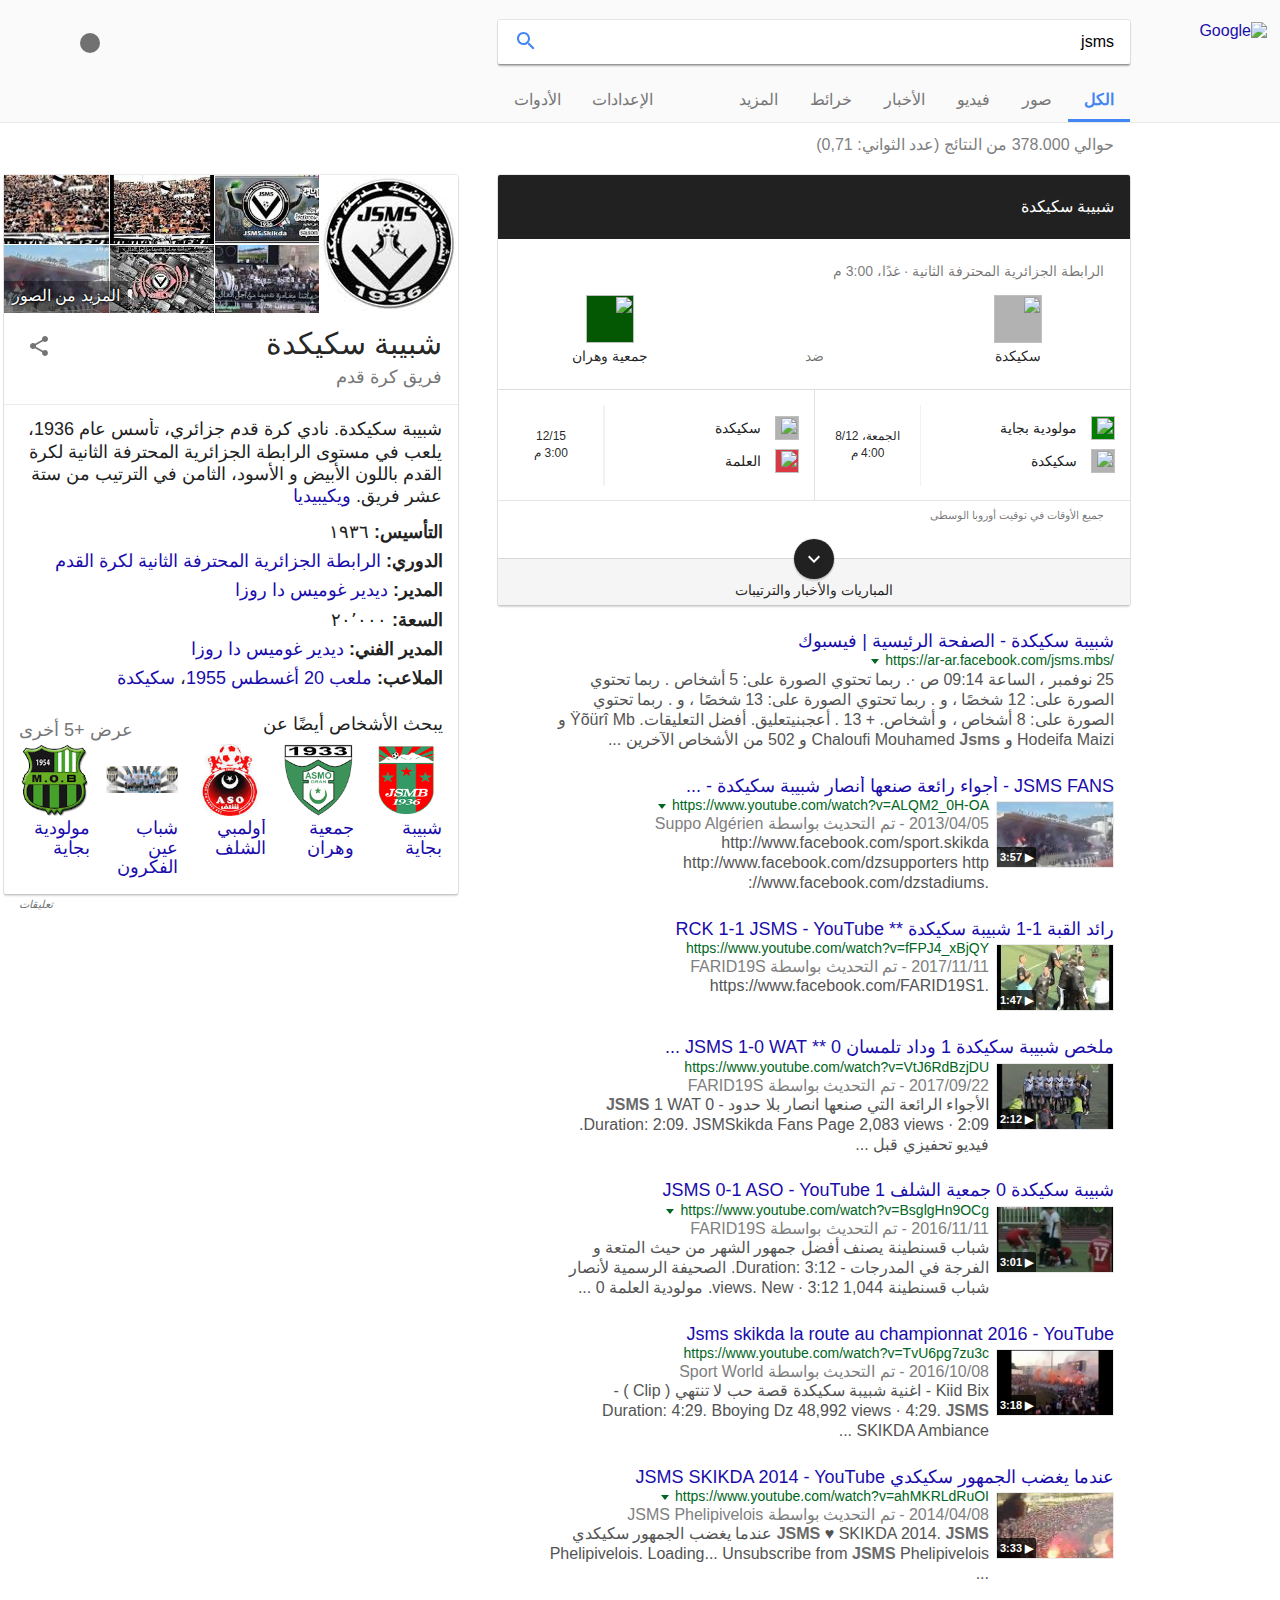
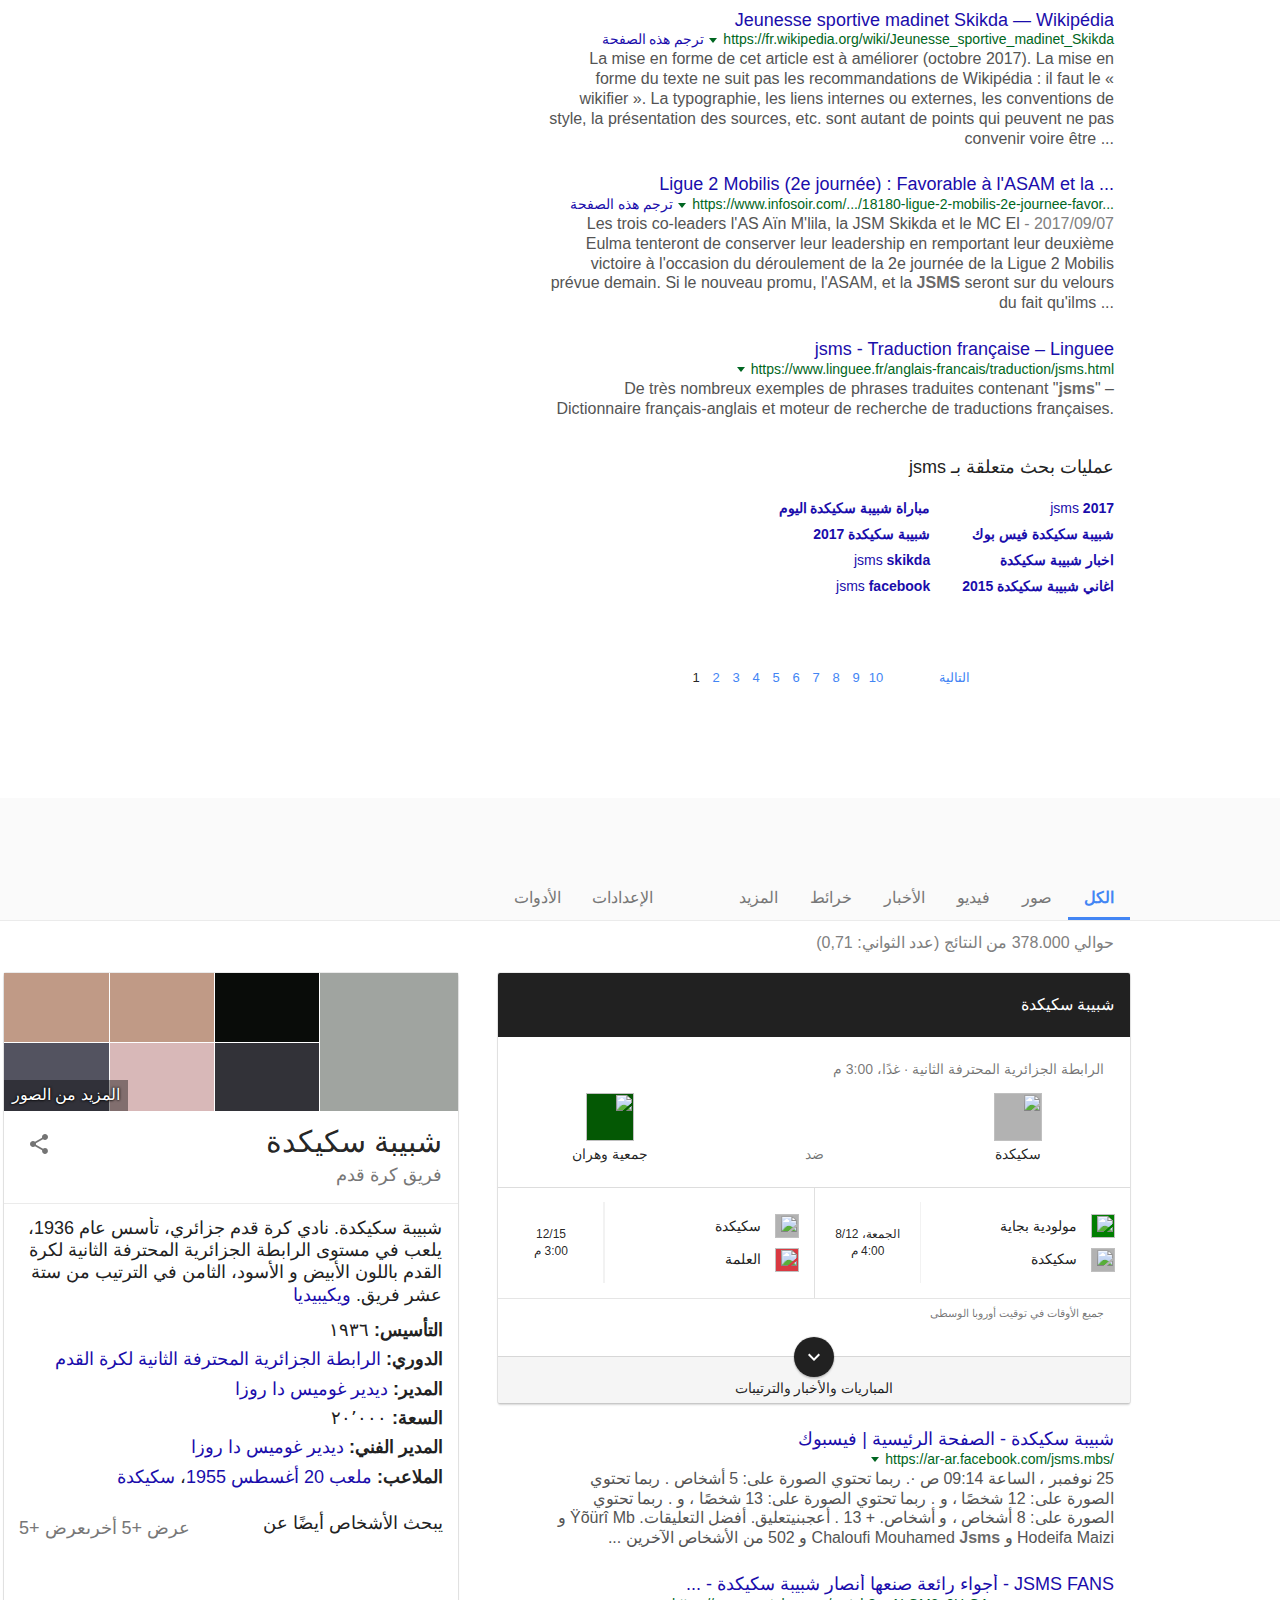
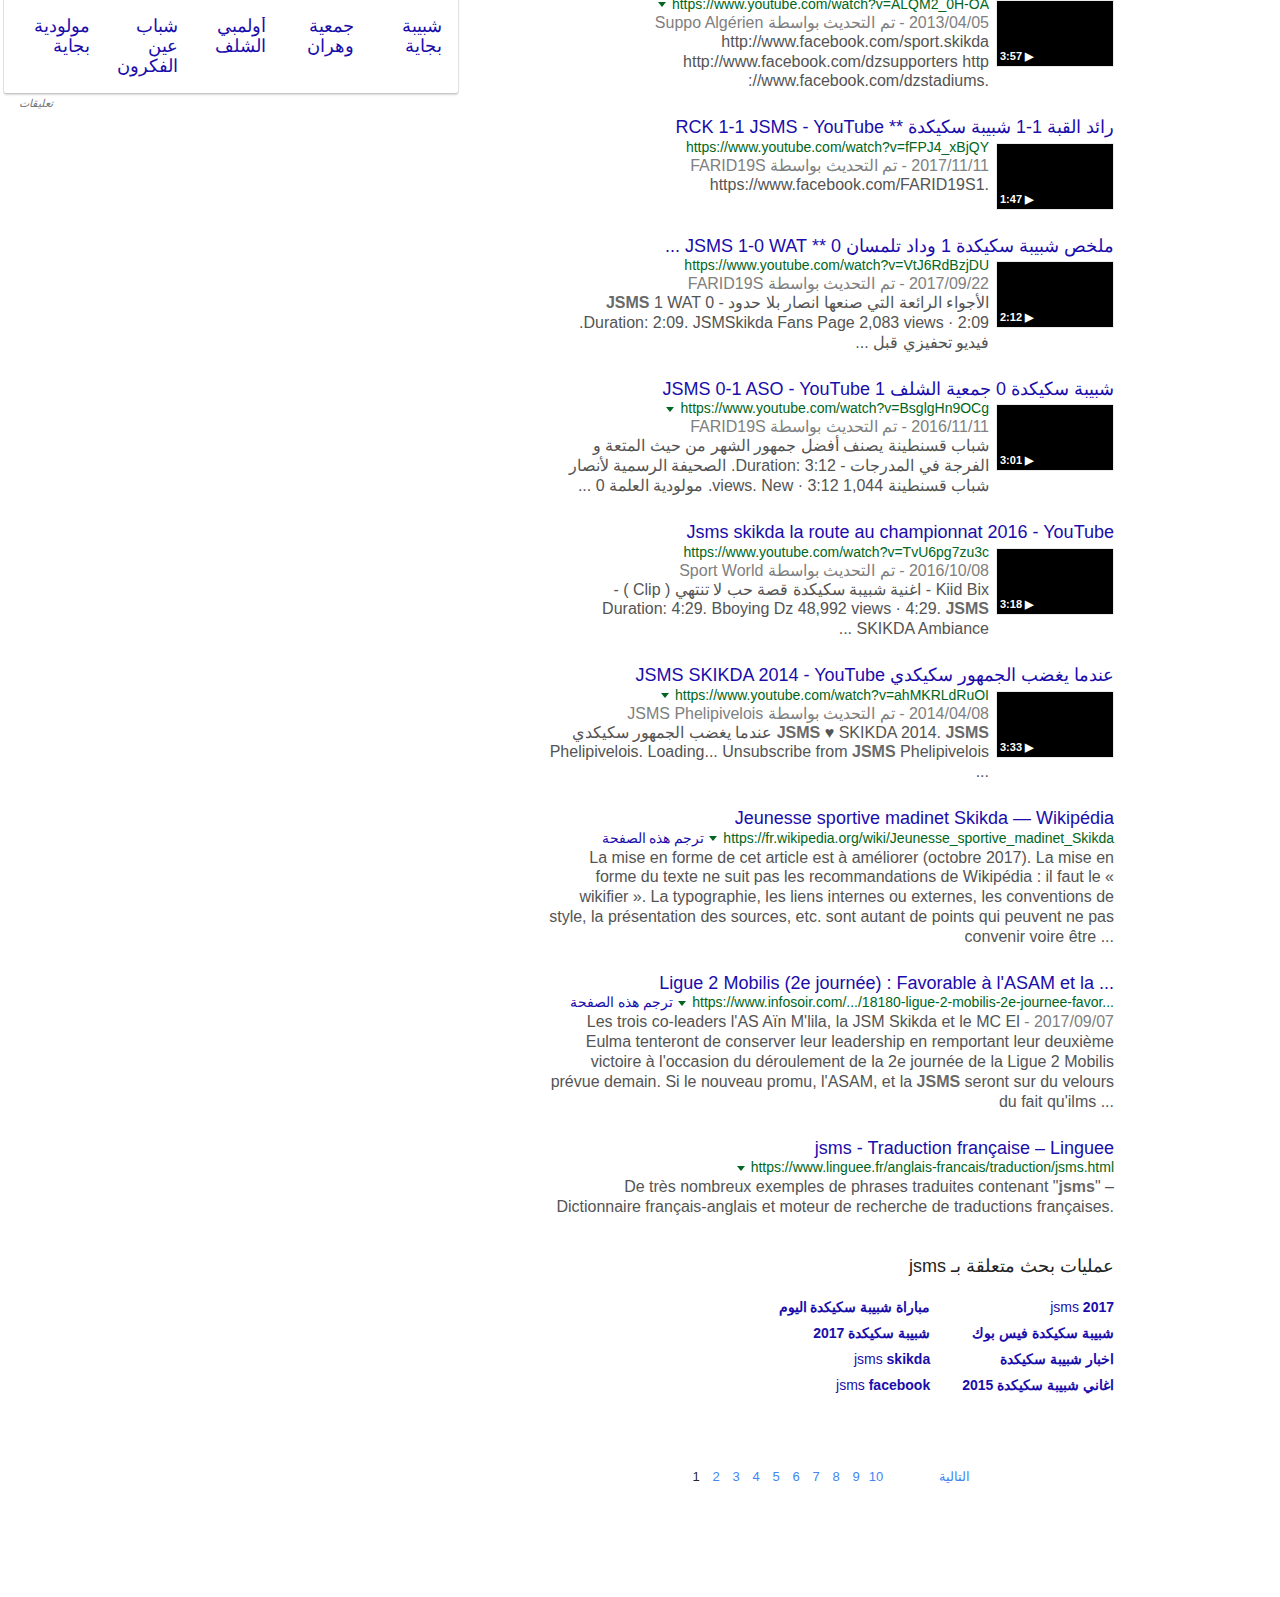
==== commit 4c9ef0d4: "update" ====
--- a/rank/index.html
+++ b/rank/index.html
@@ -1,16 +1,14 @@
-<!DOCTYPE html>
-<html itemscope="" itemtype="http://schema.org/SearchResultsPage" jstcache="0" lang="fr-DZ"><head>
-<meta http-equiv="content-type" content="text/html; charset=UTF-8"><meta content="/images/branding/googleg/1x/googleg_standard_color_128dp.png" itemprop="image"><link href="https://www.google.dz/images/branding/product/ico/googleg_lodp.ico" rel="shortcut icon"><meta content="origin" id="mref" name="referrer"><title>jsms - Recherche Google</title>   <script src="jsms%20-%20Recherche%20Google_fichiers/cbgapi.loaded_0" async=""></script><script>(function(){window.google={kEI:'CQMfWs2_BaqEgAb6romYDw',kEXPI:'1354276,1354442,1354723,1354916,1355526,1355673,1355735,1355792,1356032,1356078,1356806,3700298,3700440,3700489,4029815,4031109,4038214,4038394,4041776,4043492,4045096,4045293,4045841,4047140,4047454,4048347,4048980,4050750,4051887,4056126,4056682,4058016,4061666,4061980,4062724,4064468,4064796,4069829,4076999,4078430,4078588,4080760,4081039,4081165,4082230,4093169,4095910,4097153,4097469,4097922,4097928,4098733,4098739,4098751,4102238,4103254,4103475,4103861,4104202,4104258,4105786,4106647,4109293,4109316,4109490,4110086,4110931,4113214,4113219,4114597,4115220,4115624,4116351,4116724,4116730,4116926,4116934,4117328,4117980,4118227,4118798,4120415,4120660,4120911,4121035,4121518,4122382,4123830,4123849,4124090,4124850,4125837,4126202,4126754,4127472,4127744,4127863,4128040,4128586,4128624,4128998,4129520,4129555,4129633,4130514,4130560,4130782,4130797,4131247,4131370,4131834,4132528,4132956,4132963,4132968,4133090,4133113,4133416,4133876,4134271,4134948,4135088,4135576,4135744,4135854,4135934,4136073,4136235,4136300,4136627,4136682,4137099,4137110,4137467,4137469,4137525,4137597,4138341,4138853,4138912,4138920,4139007,4139043,4139436,4139464,4139471,4139701,4139942,4139969,4140117,4140786,4140880,4141049,4141151,4141183,4141241,4141390,4141697,4141726,4141734,4141900,4142235,4142328,4142360,4142420,4142492,4142503,4142505,4142507,4142545,4142551,4142606,4142610,4142633,4142729,4142834,4142955,4143132,4143278,4143297,4143578,4144185,10200083,10202524,10202562',authuser:0,kscs:'2eef8871_CQMfWs2_BaqEgAb6romYDw',u:'2eef8871',kGL:'DZ'};google.kHL='fr-DZ';})();(function(){google.lc=[];google.li=0;google.getEI=function(a){for(var b;a&&(!a.getAttribute||!(b=a.getAttribute("eid")));)a=a.parentNode;return b||google.kEI};google.getLEI=function(a){for(var b=null;a&&(!a.getAttribute||!(b=a.getAttribute("leid")));)a=a.parentNode;return b};google.https=function(){return"https:"==window.location.protocol};google.ml=function(){return null};google.wl=function(a,b){try{google.ml(Error(a),!1,b)}catch(d){}};google.time=function(){return(new Date).getTime()};google.log=function(a,b,d,c,g){if(a=google.logUrl(a,b,d,c,g)){b=new Image;var e=google.lc,f=google.li;e[f]=b;b.onerror=b.onload=b.onabort=function(){delete e[f]};google.vel&&google.vel.lu&&google.vel.lu(a);b.src=a;google.li=f+1}};google.logUrl=function(a,b,d,c,g){var e="",f=google.ls||"";d||-1!=b.search("&ei=")||(e="&ei="+google.getEI(c),-1==b.search("&lei=")&&(c=google.getLEI(c))&&(e+="&lei="+c));c="";!d&&google.cshid&&-1==b.search("&cshid=")&&(c="&cshid="+google.cshid);a=d||"/"+(g||"gen_204")+"?atyp=i&ct="+a+"&cad="+b+e+f+"&zx="+google.time()+c;/^http:/i.test(a)&&google.https()&&(google.ml(Error("a"),!1,{src:a,glmm:1}),a="");return a};}).call(this);(function(){google.y={};google.x=function(a,b){if(a)var c=a.id;else{do c=Math.random();while(google.y[c])}google.y[c]=[a,b];return!1};google.lm=[];google.plm=function(a){google.lm.push.apply(google.lm,a)};google.lq=[];google.load=function(a,b,c){google.lq.push([[a],b,c])};google.loadAll=function(a,b){google.lq.push([a,b])};}).call(this);google.f={};(function(){google.hs={h:true};})();google.arwt=function(a){a.href=document.getElementById(a.id.substring(1)).href;return!0};(function(){var k=this,l=Date.now||function(){return+new Date};var t={};var v=function(a,d){if(null===d)return!1;if("contains"in a&&1==d.nodeType)return a.contains(d);if("compareDocumentPosition"in a)return a==d||!!(a.compareDocumentPosition(d)&16);for(;d&&a!=d;)d=d.parentNode;return d==a};var w=function(a,d){return function(b){b||(b=window.event);return d.call(a,b)}},B=function(a){a=a.target||a.srcElement;!a.getAttribute&&a.parentNode&&(a=a.parentNode);return a},C="undefined"!=typeof navigator&&/Macintosh/.test(navigator.userAgent),D="undefined"!=typeof navigator&&!/Opera/.test(navigator.userAgent)&&/WebKit/.test(navigator.userAgent),E={A:1,INPUT:1,TEXTAREA:1,SELECT:1,BUTTON:1},aa=function(){this._mouseEventsPrevented=!0},F={A:13,BUTTON:0,CHECKBOX:32,COMBOBOX:13,GRIDCELL:13,LINK:13,LISTBOX:13,MENU:0,MENUBAR:0,MENUITEM:0,MENUITEMCHECKBOX:0,MENUITEMRADIO:0,OPTION:0,RADIO:32,RADIOGROUP:32,RESET:0,SUBMIT:0,TAB:0,TREE:13,TREEITEM:13},G=function(a){return(a.getAttribute("type")||a.tagName).toUpperCase()in ba},H=function(a){return(a.getAttribute("type")||a.tagName).toUpperCase()in ca},ba={CHECKBOX:!0,OPTION:!0,RADIO:!0},ca={COLOR:!0,DATE:!0,DATETIME:!0,"DATETIME-LOCAL":!0,EMAIL:!0,MONTH:!0,NUMBER:!0,PASSWORD:!0,RANGE:!0,SEARCH:!0,TEL:!0,TEXT:!0,TEXTAREA:!0,TIME:!0,URL:!0,WEEK:!0},da={A:!0,AREA:!0,BUTTON:!0,DIALOG:!0,IMG:!0,INPUT:!0,LINK:!0,MENU:!0,OPTGROUP:!0,OPTION:!0,PROGRESS:!0,SELECT:!0,TEXTAREA:!0};var I=function(){this.v=this.o=null},K=function(a,d){var b=J;b.o=a;b.v=d;return b};I.prototype.s=function(){var a=this.o;this.o&&this.o!=this.v?this.o=this.o.__owner||this.o.parentNode:this.o=null;return a};var L=function(){this.w=[];this.o=0;this.v=null;this.H=!1};L.prototype.s=function(){if(this.H)return J.s();if(this.o!=this.w.length){var a=this.w[this.o];this.o++;a!=this.v&&a&&a.__owner&&(this.H=!0,K(a.__owner,this.v));return a}return null};var J=new I,M=new L;var P=function(){this.T=[];this.o=[];this.s=[];this.H={};this.v=null;this.w=[];O(this,"_custom")},ea="undefined"!=typeof navigator&&/iPhone|iPad|iPod/.test(navigator.userAgent),Q=String.prototype.trim?function(a){return a.trim()}:function(a){return a.replace(/^\s+/,"").replace(/\s+$/,"")},fa=/\s*;\s*/,ka=function(a,d){return function(b){var c=d;if("_custom"==c){c=b.detail;if(!c||!c._type)return;c=c._type}if("click"==c&&(C&&b.metaKey||!C&&b.ctrlKey||2==b.which||null==b.which&&4==b.button||"auxclick"==
+<!doctype html><html dir="rtl" itemscope="" itemtype="http://schema.org/SearchResultsPage" lang="ar-DZ"><head><meta content="/images/branding/googleg/1x/googleg_standard_color_128dp.png" itemprop="image"><link href="/images/branding/product/ico/googleg_lodp.ico" rel="shortcut icon"><meta content="origin" id="mref" name="referrer"><title dir="ltr">jsms - بحث Google‏</title>   <script>(function(){window.google={kEI:'pTggWr_JMYLSU87ilKAG',kEXPI:'1354276,1354442,1354916,1355526,1355673,1355675,1355735,1355792,1356032,1356078,1356806,1356862,3700298,3700440,3700489,3700497,4029815,4031109,4038214,4038394,4041776,4043492,4045096,4045293,4045841,4047140,4047454,4048347,4048980,4050750,4051887,4056126,4056682,4058016,4061666,4061980,4062724,4064468,4064796,4069829,4071359,4076999,4078430,4078588,4080760,4081039,4081165,4082230,4093169,4095910,4097153,4097469,4097922,4097928,4098733,4098739,4098751,4102238,4103254,4103475,4103861,4104202,4104258,4105786,4106647,4109293,4109316,4109490,4110086,4110931,4113214,4113219,4114597,4115220,4115624,4116351,4116724,4116730,4116926,4116934,4117328,4117980,4118227,4118798,4120415,4120660,4120911,4121518,4122382,4123830,4123849,4124090,4124850,4125837,4126202,4126754,4127473,4127744,4128040,4128586,4128624,4129001,4129520,4129555,4129633,4130514,4130560,4130782,4131247,4131370,4131834,4132528,4132956,4132963,4132968,4133090,4133113,4133416,4134271,4134948,4135088,4135576,4135744,4135854,4135934,4136073,4136300,4136627,4136682,4137099,4137110,4137467,4137469,4137525,4137597,4138341,4138454,4138853,4138881,4138912,4138920,4139007,4139043,4139436,4139464,4139471,4139701,4139942,4139969,4140117,4140786,4140880,4141049,4141151,4141183,4141241,4141284,4141697,4141726,4141734,4141900,4142235,4142328,4142360,4142420,4142492,4142503,4142505,4142507,4142545,4142551,4142606,4142610,4142633,4142729,4142834,4142955,4143132,4143278,4143297,4143578,4143813,4144185,10200083,10202524,10202542,10202562',authuser:0,kscs:'2eef8871_pTggWr_JMYLSU87ilKAG',u:'2eef8871',kGL:'DZ'};google.kHL='ar-DZ';})();(function(){google.lc=[];google.li=0;google.getEI=function(a){for(var b;a&&(!a.getAttribute||!(b=a.getAttribute("eid")));)a=a.parentNode;return b||google.kEI};google.getLEI=function(a){for(var b=null;a&&(!a.getAttribute||!(b=a.getAttribute("leid")));)a=a.parentNode;return b};google.https=function(){return"https:"==window.location.protocol};google.ml=function(){return null};google.wl=function(a,b){try{google.ml(Error(a),!1,b)}catch(d){}};google.time=function(){return(new Date).getTime()};google.log=function(a,b,d,c,g){if(a=google.logUrl(a,b,d,c,g)){b=new Image;var e=google.lc,f=google.li;e[f]=b;b.onerror=b.onload=b.onabort=function(){delete e[f]};google.vel&&google.vel.lu&&google.vel.lu(a);b.src=a;google.li=f+1}};google.logUrl=function(a,b,d,c,g){var e="",f=google.ls||"";d||-1!=b.search("&ei=")||(e="&ei="+google.getEI(c),-1==b.search("&lei=")&&(c=google.getLEI(c))&&(e+="&lei="+c));c="";!d&&google.cshid&&-1==b.search("&cshid=")&&(c="&cshid="+google.cshid);a=d||"/"+(g||"gen_204")+"?atyp=i&ct="+a+"&cad="+b+e+f+"&zx="+google.time()+c;/^http:/i.test(a)&&google.https()&&(google.ml(Error("a"),!1,{src:a,glmm:1}),a="");return a};}).call(this);(function(){google.y={};google.x=function(a,b){if(a)var c=a.id;else{do c=Math.random();while(google.y[c])}google.y[c]=[a,b];return!1};google.lm=[];google.plm=function(a){google.lm.push.apply(google.lm,a)};google.lq=[];google.load=function(a,b,c){google.lq.push([[a],b,c])};google.loadAll=function(a,b){google.lq.push([a,b])};}).call(this);google.f={};(function(){google.hs={h:true};})();google.arwt=function(a){a.href=document.getElementById(a.id.substring(1)).href;return!0};(function(){var k=this,l=Date.now||function(){return+new Date};var t={};var v=function(a,d){if(null===d)return!1;if("contains"in a&&1==d.nodeType)return a.contains(d);if("compareDocumentPosition"in a)return a==d||!!(a.compareDocumentPosition(d)&16);for(;d&&a!=d;)d=d.parentNode;return d==a};var w=function(a,d){return function(b){b||(b=window.event);return d.call(a,b)}},B=function(a){a=a.target||a.srcElement;!a.getAttribute&&a.parentNode&&(a=a.parentNode);return a},C="undefined"!=typeof navigator&&/Macintosh/.test(navigator.userAgent),D="undefined"!=typeof navigator&&!/Opera/.test(navigator.userAgent)&&/WebKit/.test(navigator.userAgent),E={A:1,INPUT:1,TEXTAREA:1,SELECT:1,BUTTON:1},aa=function(){this._mouseEventsPrevented=!0},F={A:13,BUTTON:0,CHECKBOX:32,COMBOBOX:13,GRIDCELL:13,LINK:13,LISTBOX:13,MENU:0,MENUBAR:0,MENUITEM:0,MENUITEMCHECKBOX:0,MENUITEMRADIO:0,OPTION:0,RADIO:32,RADIOGROUP:32,RESET:0,SUBMIT:0,TAB:0,TREE:13,TREEITEM:13},G=function(a){return(a.getAttribute("type")||a.tagName).toUpperCase()in ba},H=function(a){return(a.getAttribute("type")||a.tagName).toUpperCase()in ca},ba={CHECKBOX:!0,OPTION:!0,RADIO:!0},ca={COLOR:!0,DATE:!0,DATETIME:!0,"DATETIME-LOCAL":!0,EMAIL:!0,MONTH:!0,NUMBER:!0,PASSWORD:!0,RANGE:!0,SEARCH:!0,TEL:!0,TEXT:!0,TEXTAREA:!0,TIME:!0,URL:!0,WEEK:!0},da={A:!0,AREA:!0,BUTTON:!0,DIALOG:!0,IMG:!0,INPUT:!0,LINK:!0,MENU:!0,OPTGROUP:!0,OPTION:!0,PROGRESS:!0,SELECT:!0,TEXTAREA:!0};var I=function(){this.v=this.o=null},K=function(a,d){var b=J;b.o=a;b.v=d;return b};I.prototype.s=function(){var a=this.o;this.o&&this.o!=this.v?this.o=this.o.__owner||this.o.parentNode:this.o=null;return a};var L=function(){this.w=[];this.o=0;this.v=null;this.H=!1};L.prototype.s=function(){if(this.H)return J.s();if(this.o!=this.w.length){var a=this.w[this.o];this.o++;a!=this.v&&a&&a.__owner&&(this.H=!0,K(a.__owner,this.v));return a}return null};var J=new I,M=new L;var P=function(){this.T=[];this.o=[];this.s=[];this.H={};this.v=null;this.w=[];O(this,"_custom")},ea="undefined"!=typeof navigator&&/iPhone|iPad|iPod/.test(navigator.userAgent),Q=String.prototype.trim?function(a){return a.trim()}:function(a){return a.replace(/^\s+/,"").replace(/\s+$/,"")},fa=/\s*;\s*/,ka=function(a,d){return function(b){var c=d;if("_custom"==c){c=b.detail;if(!c||!c._type)return;c=c._type}if("click"==c&&(C&&b.metaKey||!C&&b.ctrlKey||2==b.which||null==b.which&&4==b.button||"auxclick"==
 b.type||b.shiftKey))c="clickmod";else{var e=b.which||b.keyCode||b.key;D&&3==e&&(e=13);if(13!=e&&32!=e)e=!1;else{var f=B(b),q=(f.getAttribute("role")||f.type||f.tagName).toUpperCase(),h;(h="keydown"!=b.type)||("getAttribute"in f?(h=(f.getAttribute("role")||f.tagName).toUpperCase(),h=!H(f)&&("COMBOBOX"!=h||"INPUT"!=h)&&!f.isContentEditable):h=!1,h=!h);(h=h||b.ctrlKey||b.shiftKey||b.altKey||b.metaKey||G(f)&&32==e)||((h=f.tagName in E)||(h=f.getAttributeNode("tabindex"),h=null!=h&&h.specified),h=!(h&&
 !f.disabled));h?e=!1:(f="INPUT"!=f.tagName.toUpperCase()||f.type,h=!(q in F)&&13==e,e=(0==F[q]%e||h)&&!!f)}e&&(c="clickkey")}q=b.srcElement||b.target;e=R(c,b,q,"",null);b.path?(M.w=b.path,M.o=0,M.v=this,M.H=!1,f=M):f=K(q,this);for(;h=f.s();){var m=h;var g=m;h=c;var p=g.__jsaction;if(!p){var u=null;"getAttribute"in g&&(u=g.getAttribute("jsaction"));if(u){p=t[u];if(!p){p={};for(var x=u.split(fa),y=0,ha=x?x.length:0;y<ha;y++){var r=x[y];if(r){var z=r.indexOf(":"),N=-1!=z,ia=N?Q(r.substr(0,z)):"click";r=N?Q(r.substr(z+1)):r;p[ia]=r}}t[u]=p}g.__jsaction=p}else p=ja,g.__jsaction=p}"clickkey"==h?h="click":"click"!=h||p.click||(h="clickonly");g={S:h,action:p[h]||"",event:null,U:!1};e=R(g.S,g.event||b,q,g.action||"",m,e.timeStamp);if(g.U||g.action)break}e&&"touchend"==e.eventType&&(e.event._preventMouseEvents=aa);if(g&&g.action){if(g="clickkey"==c)g=B(b),g=(g.type||g.tagName).toUpperCase(),(g=32==(b.which||b.keyCode||b.key)&&"CHECKBOX"!=g)||(g=B(b),q=(g.getAttribute("role")||g.tagName).toUpperCase(),g=g.tagName.toUpperCase()in da&&"A"!=q&&!G(g)&&!H(g)||"BUTTON"==q);g&&(b.preventDefault?b.preventDefault():b.returnValue=!1);if("mouseenter"==c||"mouseleave"==c)if(g=b.relatedTarget,!("mouseover"==b.type&&"mouseenter"==c||"mouseout"==b.type&&"mouseleave"==c)||g&&(g===m||v(m,g)))e.action="",e.actionElement=null;else{c={};for(var n in b)"function"!==typeof b[n]&&"srcElement"!==n&&"target"!==n&&(c[n]=b[n]);c.type="mouseover"==b.type?"mouseenter":"mouseleave";c.target=c.srcElement=m;c.bubbles=!1;e.event=
 c;e.targetElement=m}}else e.action="",e.actionElement=null;m=e;a.v&&(n=R(m.eventType,m.event,m.targetElement,m.action,m.actionElement,m.timeStamp),"clickonly"==n.eventType&&(n.eventType="click"),a.v(n,!0));if(m.actionElement){"A"!=m.actionElement.tagName||"click"!=m.eventType&&"clickmod"!=m.eventType||(b.preventDefault?b.preventDefault():b.returnValue=!1);if(a.v)a.v(m);else{if((n=k.document)&&!n.createEvent&&n.createEventObject)try{var A=n.createEventObject(b)}catch(na){A=b}else A=b;m.event=A;a.w.push(m)}if("touchend"==
 m.event.type&&m.event._mouseEventsPrevented){b=m.event;for(var oa in b);l()}}}},R=function(a,d,b,c,e,f){return{eventType:a,event:d,targetElement:b,action:c,actionElement:e,timeStamp:f||l()}},ja={},la=function(a,d){return function(b){var c=a,e=d,f=!1;"mouseenter"==c?c="mouseover":"mouseleave"==c&&(c="mouseout");if(b.addEventListener){if("focus"==c||"blur"==c||"error"==c||"load"==c)f=!0;b.addEventListener(c,e,f)}else b.attachEvent&&("focus"==c?c="focusin":"blur"==c&&(c="focusout"),e=w(b,e),b.attachEvent("on"+
 c,e));return{S:c,R:e,capture:f}}},O=function(a,d){if(!a.H.hasOwnProperty(d)){var b=ka(a,d),c=la(d,b);a.H[d]=b;a.T.push(c);for(b=0;b<a.o.length;++b){var e=a.o[b];e.s.push(c.call(null,e.o))}"click"==d&&O(a,"keydown")}};P.prototype.R=function(a){return this.H[a]};var V=function(a,d){var b=new ma(d),c;a:{for(c=0;c<a.o.length;c++)if(S(a.o[c],d)){c=!0;break a}c=!1}if(c)return a.s.push(b),b;T(a,b);a.o.push(b);U(a);return b},U=function(a){for(var d=a.s.concat(a.o),b=[],c=[],e=0;e<a.o.length;++e){var f=a.o[e];W(f,d)?(b.push(f),X(f)):c.push(f)}for(e=0;e<a.s.length;++e)f=a.s[e],W(f,d)?b.push(f):(c.push(f),T(a,f));a.o=c;a.s=b},T=function(a,d){var b=d.o;ea&&(b.style.cursor="pointer");for(b=0;b<a.T.length;++b)d.s.push(a.T[b].call(null,d.o))},Y=function(a,d){a.v=d;a.w&&
-(0<a.w.length&&d(a.w),a.w=null)},ma=function(a){this.o=a;this.s=[]},S=function(a,d){for(var b=a.o,c=d;b!=c&&c.parentNode;)c=c.parentNode;return b==c},W=function(a,d){for(var b=0;b<d.length;++b)if(d[b].o!=a.o&&S(d[b],a.o))return!0;return!1},X=function(a){for(var d=0;d<a.s.length;++d){var b=a.o,c=a.s[d];b.removeEventListener?b.removeEventListener(c.S,c.R,c.capture):b.detachEvent&&b.detachEvent("on"+c.S,c.R)}a.s=[]};var Z=new P;V(Z,window.document.documentElement);O(Z,"click");O(Z,"focus");O(Z,"focusin");O(Z,"blur");O(Z,"focusout");O(Z,"error");O(Z,"load");O(Z,"change");O(Z,"dblclick");O(Z,"input");O(Z,"keyup");O(Z,"keydown");O(Z,"keypress");O(Z,"mousedown");O(Z,"mouseenter");O(Z,"mouseleave");O(Z,"mouseout");O(Z,"mouseover");O(Z,"mouseup");O(Z,"touchstart");O(Z,"touchend");O(Z,"touchcancel");O(Z,"speech");(function(a){google.jsad=function(d){Y(a,d)};google.jsaac=function(d){return V(a,d)};google.jsarc=function(d){X(d);for(var b=!1,c=0;c<a.o.length;++c)if(a.o[c]===d){a.o.splice(c,1);b=!0;break}if(!b)for(c=0;c<a.s.length;++c)if(a.s[c]===d){a.s.splice(c,1);break}U(a)}})(Z);window.gws_wizbind=function(a){return{trigger:function(d){var b=a.R(d.type);b||(O(a,d.type),b=a.R(d.type));var c=d.target||d.srcElement;b&&b.call(c.ownerDocument.documentElement,d)},bind:function(d){Y(a,d)}}}(Z);}).call(this);(function(){var a=[];google.jsc={xx:a,x:function(b){a.push(b)}};}).call(this);(function(){google.c={c:{a:true,d:true,e:true,i:false,m:true,n:false}};google.sn='web';(function(){var e={gen204:"iml",clearcut:8};var f=function(a,b,c){a.addEventListener?a.removeEventListener(b,c,!1):a.attachEvent&&a.detachEvent("on"+b,c)},h=function(a,b,c){g.push({g:a,h:b,l:c});a.addEventListener?a.addEventListener(b,c,!1):a.attachEvent&&a.attachEvent("on"+b,c)},g=[];google.timers={};google.startTick=function(a,b){var c=b&&google.timers[b].t?google.timers[b].t.start:google.time();google.timers[a]={t:{start:c},e:{},m:{}};(c=window.performance)&&c.now&&(google.timers[a].wsrt=Math.floor(c.now()))};google.tick=function(a,b,c){google.timers[a]||google.startTick(a);c=void 0!==c?c:google.time();b instanceof Array||(b=[b]);for(var d=0;d<b.length;++d)google.timers[a].t[b[d].clearcut]={key:b[d],ts:c}};google.c.e=function(a,b,c){google.timers[a].e[b]=c};google.c.b=function(a){var b=google.timers.load.m;b[a]&&google.wl("ch_mab",{m:a});b[a]=!0};google.c.u=function(a){var b=google.timers.load.m;if(b[a]){b[a]=!1;for(a in b)if(b[a])return;google.csiReport()}else google.wl("ch_mnb",{m:a})};google.rll=function(a,b,c){var d=function(b){c(b);f(a,"load",d);f(a,"error",d)};h(a,"load",d);b&&h(a,"error",d)};google.ull=function(){for(var a;a=g.shift();)f(a.g,a.h,a.l)};google.iTick=function(a){var b=google.time();google.tick("load",e,b);a=a.id||a.src||a.name;google.timers.iml||google.startTick("iml");google.timers.iml.t[a]=b;google.c.c.a&&(google.timers.aft||google.startTick("aft"),google.timers.aft.t[a]=b)};google.afte=!0;google.aft=function(a){google.c.c.a&&google.afte&&(google.timers.aft||google.startTick("aft"),google.timers.aft.t[a.id||a.src||a.name]=google.time())};google.c.c.e&&google.startTick("webaft");google.startTick("load");google.c.b("pr");google.c.b("xe");}).call(this);})();var a=window.location,b=a.href.indexOf("#");if(0<=b){var c=a.href.substring(b+1);/(^|&)q=/.test(c)&&-1==c.indexOf("#")&&a.replace("/search?"+c.replace(/(^|&)fp=[^&]*/g,"")+"&cad=h")};</script><style>[dir='ltr'],[dir='rtl']{unicode-bidi:-moz-isolate;unicode-bidi:isolate}bdo[dir='ltr'],bdo[dir='rtl']{unicode-bidi:bidi-override;unicode-bidi:-moz-isolate-override;unicode-bidi:isolate-override}#logo{display:block;overflow:hidden;position:relative}#logo img{border:0;}#logo span{background:url(/images/nav_logo242_hr.png) no-repeat;background-size:167px;cursor:pointer;overflow:hidden}#logocont{z-index:1;padding-left:13px;padding-right:10px;margin-top:-2px;padding-top:7px}#logocont.ddl{padding-top:3px}.big #logocont{padding-left:13px;padding-right:12px}.sbibod{background-color:#fff;height:44px;vertical-align:top;border-radius:2px;box-shadow:0 2px 2px 0 rgba(0,0,0,0.16),0 0 0 1px rgba(0,0,0,0.08);transition:box-shadow 200ms cubic-bezier(0.4, 0.0, 0.2, 1);}.lst{border:0;margin-top:5px;margin-bottom:0}.lst:focus{outline:none}#lst-ib{color:#000}.gsfi,.lst{font:16px arial,sans-serif;line-height:34px;height:34px !important;}.lst-c{overflow:hidden}#gs_st0{line-height:44px;padding:0 8px;margin-top:-1px;position:static}.srp #gs_st0{padding:0 2px 0 8px}.gsfs{font:16px arial,sans-serif}.lsb{background:transparent;border:0;font-size:0;height:30px;outline:0;text-align:left;width:100%}.sbico{display:inline-block;height:24px;width:24px;cursor:pointer;vertical-align:middle;color:#4285f4}.sbico-c{background:transparent;border:0;float:right;height:44px;line-height:44px;margin-top:-1px;outline:0;padding-right:16px;position:relative;top:-1px}.hp .sbico-c{display:none}#sblsbb{text-align:center;border-bottom-left-radius:0;border-top-left-radius:0;height:44px;margin:0;padding:0;}#sbds{border:0;margin-left:0}.hp .nojsb,.srp .jsb{display:none}.kpbb,.kprb,.kpgb,.kpgrb{border-radius:2px;border-radius:2px;color:#fff}.kpbb:hover,.kprb:hover,.kpgb:hover,.kpgrb:hover{box-shadow:0 1px 1px rgba(0,0,0,0.1);box-shadow:0 1px 1px rgba(0,0,0,0.1);color:#fff}.kpbb:active,.kprb:active,.kpgb:active,.kpgrb:active{box-shadow:inset 0 1px 2px rgba(0,0,0,0.3);box-shadow:inset 0 1px 2px rgba(0,0,0,0.3)}.kpbb{background-color:#4d90fe;background-image:-moz-linear-gradient(top,#4d90fe,#4787ed);background-image:linear-gradient(top,#4d90fe,#4787ed);border:1px solid #3079ed}.kpbb:hover{background-color:#357ae8;background-image:-moz-linear-gradient(top,#4d90fe,#357ae8);background-image:linear-gradient(top,#4d90fe,#357ae8);border:1px solid #2f5bb7}a.kpbb:link,a.kpbb:visited{color:#fff}.kprb{background-color:#dd4b39;background-image:-moz-linear-gradient(top,#dd4b39,#d14836);background-image:linear-gradient(top,#dd4b39,#d14836);border:1px solid #dd4b39}.kprb:hover{background-color:#c53727;background-image:-moz-linear-gradient(top,#dd4b39,#c53727);background-image:linear-gradient(top,#dd4b39,#c53727);border:1px solid #b0281a;border-bottom-color:#af301f}.kprb:active{background-color:#b0281a;background-image:-moz-linear-gradient(top,#dd4b39,#b0281a);background-image:linear-gradient(top,#dd4b39,#b0281a)}.kpgb{background-color:#3d9400;background-image:-moz-linear-gradient(top,#3d9400,#398a00);background-image:linear-gradient(top,#3d9400,#398a00);border:1px solid #29691d}.kpgb:hover{background-color:#368200;background-image:-moz-linear-gradient(top,#3d9400,#368200);background-image:linear-gradient(top,#3d9400,#368200);border:1px solid #2d6200}.kpgrb{background-color:#f5f5f5;background-image:-moz-linear-gradient(top,#f5f5f5,#f1f1f1);background-image:linear-gradient(top,#f5f5f5,#f1f1f1);border:1px solid #dcdcdc;color:#555}.kpgrb:hover{background-color:#f8f8f8;background-image:-moz-linear-gradient(top,#f8f8f8,#f1f1f1);background-image:linear-gradient(top,#f8f8f8,#f1f1f1);border:1px solid #dcdcdc;color:#333}a.kpgrb:link,a.kpgrb:visited{color:#555}#sfopt{display:inline-block;float:right;line-height:normal}.lsd{font-size:11px;position:absolute;top:3px;left:16px}.tsf{background:none}.tsf-p{position:relative;}.logocont{left:0;position:absolute;}.sfibbbc{padding-bottom:2px;padding-top:3px;margin-top:-3px;width:632px}.sbtc{position:relative}.sbibtd{line-height:0;overflow:visible;white-space:nowrap}.sbibps{padding:0 9px 0 16px;padding-top:0 !important;width:586px}.sfopt{height:28px;position:relative}#sform{height:65px}.hp .sfsbc{display:none}#searchform{width:100%}.hp #searchform{position:absolute;top:311px}.srp #searchform{position:absolute;top:20px}#sfdiv{max-width:484px}.hp .big #sfdiv{max-width:568px;}.srp #sfdiv{max-width:none;overflow:hidden}.srp #tsf{position:relative;}.sfsbc{display:inline-block;float:right;margin-right:1px;vertical-align:top;width:42px;margin-right:0}.sfbg{background:#fafafa;height:69px;left:0;position:absolute;width:100%}.sfbgg{background-color:#fafafa;height:65px}#pocs{background:#fff1a8;color:#000;font-size:10pt;margin:0;padding:5px 7px}#pocs.sft{background:transparent;color:#777}#pocs a{color:#11c}#pocs.sft a{color:#36c}#pocs>div{margin:0;padding:0}#cnt{padding-top:20px;}#subform_ctrl{min-height:0px}</style><style id="ostyle">@-moz-keyframes gb__a{0%{opacity:0}50%{opacity:1}}@keyframes gb__a{0%{opacity:0}50%{opacity:1}}.gb_8a{display:none!important}.gb_9a{visibility:hidden}.gb_da .gb_b{background-position:-132px -38px;opacity:.55}.gb_ea .gb_da .gb_b{background-position:-132px -38px}.gb_X .gb_da .gb_b{background-position:-463px -35px;opacity:1}.gb_fa.gb_ga{min-height:196px;overflow-y:auto;width:320px}.gb_ha{-moz-transition:height .2s ease-in-out;transition:height .2s ease-in-out}.gb_ia{background:#fff;margin:0;min-height:100px;padding:28px;padding-right:27px;text-align:left;white-space:normal;width:265px}.gb_ja{background:#f5f5f5;cursor:pointer;height:40px;overflow:hidden}.gb_ka{position:relative}.gb_ja{display:block;line-height:40px;text-align:center;width:320px}.gb_ka{display:block;line-height:40px;text-align:center}.gb_ka.gb_la{line-height:0}.gb_ja,.gb_ja:visited,.gb_ja:active,.gb_ka,.gb_ka:visited{color:rgba(0,0,0,0.87);text-decoration:none}.gb_ka:active{color:rgba(0,0,0,0.87)}#gb a.gb_ja,#gb a.gb_ja:visited,#gb a.gb_ja:active,#gb a.gb_ka,#gb a.gb_ka:visited{color:rgba(0,0,0,0.87);text-decoration:none}#gb a.gb_ka:active{color:rgba(0,0,0,0.87)}.gb_ka,.gb_ia{display:none}.gb_ba,.gb_ba+.gb_ka,.gb_ma .gb_ka,.gb_ma .gb_ia{display:block}.gb_ka:hover,.gb_ka:active,#gb a.gb_ka:hover,#gb a.gb_ka:active{text-decoration:underline}.gb_ka{border-bottom:1px solid #ebebeb;left:28px;width:264px}.gb_ma .gb_ja{display:none}.gb_ka:last-child{border-bottom-width:0}.gb_na .gb_O{display:initial}.gb_na.gb_oa{height:100px;text-align:center}.gb_na.gb_oa img{padding:34px 0;height:32px;width:32px}.gb_na .gb_2{background-image:url('//ssl.gstatic.com/gb/images/p1_c82e4f78.png');background-size:64px 2341px;background-position:0 -828px}.gb_na .gb_2+img{border:0;margin:8px;height:48px;width:48px}.gb_na div.gb_pa{background:#ffa;-moz-border-radius:5px;border-radius:5px;padding:5px;text-align:center}.gb_na.gb_qa,.gb_na.gb_ra{padding-bottom:0}.gb_na.gb_sa,.gb_na.gb_ra{padding-top:0}.gb_na.gb_ra a,.gb_na.gb_sa a{top:0}.gb_ta .gb_ja{margin-top:0;position:static}.gb_ua{display:inline-block}.gb_va{margin:-12px 28px 28px;position:relative;width:264px;-moz-border-radius:2px;border-radius:2px;-moz-box-shadow:0 1px 2px rgba(0,0,0,0.1),0 0 1px rgba(0,0,0,0.1);box-shadow:0 1px 2px rgba(0,0,0,0.1),0 0 1px rgba(0,0,0,0.1)}.gb_4{background-image:url('//ssl.gstatic.com/gb/images/p1_c82e4f78.png');background-size:64px 2341px;display:inline-block;margin:8px;vertical-align:middle;height:64px;width:64px}.gb_wa{color:#262626;display:inline-block;font:13px/18px Arial,sans-serif;margin-right:80px;padding:10px 10px 10px 0;vertical-align:middle;white-space:normal}.gb_xa{font:16px/24px Arial,sans-serif}.gb_ya,#gb#gb .gb_ya{color:#427fed;text-decoration:none}.gb_ya:hover,#gb#gb .gb_ya:hover{text-decoration:underline}.gb_za .gb_ia{position:relative}.gb_za .gb_O{position:absolute;top:28px;left:28px}.gb_ja.gb_Aa{display:none;height:0}.gb_ab{background-size:32px 32px;-moz-border-radius:50%;border-radius:50%;display:block;margin:-1px;overflow:hidden;position:relative;height:32px;width:32px;z-index:0}@media (min-resolution:1.25dppx),(-o-min-device-pixel-ratio:5/4),(-webkit-min-device-pixel-ratio:1.25),(min-device-pixel-ratio:1.25){.gb_ab::before{display:inline-block;-moz-transform:scale(.5);transform:scale(.5);-moz-transform-origin:left 0;transform-origin:left 0}.gb_zb::before{display:inline-block;-moz-transform:scale(.5);transform:scale(.5);-moz-transform-origin:left 0;transform-origin:left 0}}.gb_ab:hover,.gb_ab:focus{-moz-box-shadow:0 1px 0 rgba(0,0,0,.15);box-shadow:0 1px 0 rgba(0,0,0,.15)}.gb_ab:active{-moz-box-shadow:inset 0 2px 0 rgba(0,0,0,.15);box-shadow:inset 0 2px 0 rgba(0,0,0,.15)}.gb_ab:active::after{background:rgba(0,0,0,.1);-moz-border-radius:50%;border-radius:50%;content:'';display:block;height:100%}.gb_bb{cursor:pointer;line-height:30px;min-width:30px;opacity:.75;overflow:hidden;vertical-align:middle;text-overflow:ellipsis}.gb_b.gb_bb{width:auto}.gb_bb:hover,.gb_bb:focus{opacity:.85}.gb_cb .gb_bb,.gb_cb .gb_db{line-height:26px}#gb#gb.gb_cb a.gb_bb,.gb_cb .gb_db{font-size:11px;height:auto}.gb_eb{border-top:4px solid #000;border-left:4px dashed transparent;border-right:4px dashed transparent;display:inline-block;margin-left:6px;opacity:.75;vertical-align:middle}.gb_fb:hover .gb_eb{opacity:.85}.gb_X .gb_bb,.gb_X .gb_eb{opacity:1}#gb#gb.gb_X.gb_X a.gb_bb,#gb#gb .gb_X.gb_X a.gb_bb{color:#fff}.gb_X.gb_X .gb_eb{border-top-color:#fff;opacity:1}.gb_ea .gb_ab:hover,.gb_X .gb_ab:hover,.gb_ea .gb_ab:focus,.gb_X .gb_ab:focus{-moz-box-shadow:0 1px 0 rgba(0,0,0,.15),0 1px 2px rgba(0,0,0,.2);box-shadow:0 1px 0 rgba(0,0,0,.15),0 1px 2px rgba(0,0,0,.2)}.gb_gb .gb_hb,.gb_ib .gb_hb{position:absolute;right:1px}.gb_hb.gb_R,.gb_jb.gb_R,.gb_fb.gb_R{flex:0 1 auto;flex:0 1 main-size}.gb_kb.gb_W .gb_bb{width:30px!important}.gb_lb.gb_9a{display:none}@-moz-keyframes bar{0%{margin-left:-100%}to{margin-left:100%}}@keyframes progressmove{0%{margin-left:-100%}to{margin-left:100%}}.gb_mb.gb_8a{display:none}.gb_mb{background-color:#ccc;height:3px;overflow:hidden}.gb_nb{background-color:#f4b400;height:100%;width:50%;-moz-animation:progressmove 1.5s linear 0s infinite;animation:progressmove 1.5s linear 0s infinite}.gb_bb~.gb_pb,.gb_bb~.gb_qb{left:auto;right:6.5px}.gb_rb{outline:none}.gb_rb.gb_sb{width:320px}.gb_tb,#gb a.gb_tb.gb_tb,.gb_ub a,#gb .gb_ub.gb_ub a{color:#36c;text-decoration:none}.gb_tb:active,#gb a.gb_tb:active,.gb_tb:hover,#gb a.gb_tb:hover,.gb_ub a:active,#gb .gb_ub a:active,.gb_ub a:hover,#gb .gb_ub a:hover{text-decoration:underline}.gb_vb{margin:20px;white-space:nowrap}.gb_wb,.gb_xb{display:inline-block;vertical-align:top}.gb_rb.gb_sb .gb_xb{max-width:164px}.gb_wb{margin-right:20px;position:relative}.gb_yb{-moz-border-radius:50%;border-radius:50%;overflow:hidden}.gb_zb{background-size:96px 96px;border:none;vertical-align:top;height:96px;width:96px}.gb_lb{background:rgba(78,144,254,.7);bottom:0;color:#fff;font-size:9px;font-weight:bold;left:0;line-height:9px;position:absolute;padding:7px 0;text-align:center;width:96px}.gb_yb .gb_lb{background:rgba(0,0,0,.54)}.gb_Ab{font-weight:bold;margin:-4px 0 1px 0;text-overflow:ellipsis;overflow:hidden}.gb_Cb{color:#666;text-overflow:ellipsis;overflow:hidden}.gb_ub{color:#ccc;margin:6px 0}.gb_ub a{margin:0 10px}.gb_ub a:first-child{margin-left:0}.gb_ub a:last-child{margin-right:0}.gb_xb .gb_Db{background:#4d90fe;border-color:#3079ed;font-weight:bold;margin:10px 0 0 0;color:#fff}#gb .gb_xb a.gb_Db.gb_Db{color:#fff}.gb_xb .gb_Db:hover{background:#357ae8;border-color:#2f5bb7}.gb_Eb.gb_oa{border-top:none}.gb_Eb{background:#f5f5f5;border-top:1px solid #ccc;border-color:rgba(0,0,0,.2);padding:10px 0;width:100%;display:table}.gb_Eb .gb_Db{margin:0 20px;white-space:nowrap}.gb_Eb>div{display:table-cell;text-align:right}.gb_Eb>div:first-child{text-align:left}.gb_Eb .gb_Fb{display:block;text-align:center}.gb_Hb .gb_pb{border-bottom-color:#fef9db}.gb_Ib{background:#fef9db;font-size:11px;padding:10px 20px;white-space:normal}.gb_Ib b,.gb_tb{white-space:nowrap}.gb_Lb{background:#f5f5f5;border-top:1px solid #ccc;border-top-color:rgba(0,0,0,.2);max-height:230px;overflow:auto}.gb_Lb.gb_sb{max-height:170px}.gb_Lb.gb_sb.gb_Mb{max-height:124px}.gb_Nb{border-top:1px solid #ccc;border-top-color:rgba(0,0,0,.2);display:block;padding:10px 20px;position:relative;white-space:nowrap}.gb_Ob .gb_Nb:focus .gb_Pb{outline:1px dotted #fff}.gb_Nb:hover{background:#eee}.gb_Nb[selected="true"]{overflow:hidden}.gb_Nb[selected="true"]>.gb_Qb{background-color:rgba(117,117,117,.9)}.gb_Nb[selected="true"]>.gb_Rb{display:block;position:absolute;z-index:2}.gb_Rb::-moz-focus-inner{border:0}.gb_Rb{background-color:transparent;border:none;color:#fff;display:none;font-family:Roboto,Arial,sans-serif;font-weight:400;font-size:14px;height:36px;min-width:86px;text-align:center;top:16px;width:auto}.gb_Nb[selected="true"]>.gb_Rb:focus{background-color:rgba(0,0,0,.24);-moz-border-radius:2px;border-radius:2px;outline:0}.gb_Nb[selected="true"]>.gb_Rb:hover,.gb_Nb[selected="true"]>.gb_Rb:focus:hover{background-color:#565656;-moz-border-radius:2px;border-radius:2px}.gb_Nb[selected="true"]>.gb_Rb:active{-moz-border-radius:2px;border-radius:2px;background-color:#212121}.gb_Sb{left:0;margin-left:5%}.gb_Tb{margin-right:5%;right:0}.gb_Nb:first-child,.gb_Ub:first-child+.gb_Nb{border-top:0}.gb_Ub{display:none}.gb_Vb{cursor:default}.gb_Vb:hover{background:transparent}.gb_Wb{border:none;vertical-align:top;height:48px;width:48px}.gb_Pb{display:inline-block;margin:6px 0 0 10px}.gb_rb.gb_sb .gb_Pb{max-width:222px}.gb_Vb .gb_Wb,.gb_Vb .gb_Pb{opacity:.4}.gb_Xb{color:#000;text-overflow:ellipsis;overflow:hidden}.gb_Vb .gb_Xb{color:#666}.gb_Zb{color:#666;text-overflow:ellipsis;overflow:hidden}.gb_0b{color:#666;font-style:italic}.gb_Qb{background-color:transparent;height:100%;left:0;position:absolute;text-align:center;top:0;width:100%;z-index:1}.gb_Rb:hover{background-color:rgba(100,100,100,0.4)}.gb_1b{background:#f5f5f5;border-top:1px solid #ccc;border-top-color:rgba(0,0,0,.2);display:block;padding:10px 20px}.gb_2b{background-position:-244px 0;display:inline-block;margin:1px 0;vertical-align:middle;height:25px;width:25px}.gb_N .gb_2b::before{left:-244px;top:0}.gb_3b{color:#427fed;display:inline-block;padding:0 25px 0 10px;vertical-align:middle;white-space:normal}.gb_1b:hover .gb_3b{text-decoration:underline}.gb_Eb .gb_Db:hover{-moz-box-shadow:0 1px 1px rgba(0,0,0,0.1);box-shadow:0 1px 1px rgba(0,0,0,0.1);border-color:#c6c6c6;color:#222;background-color:#fff;background-image:-moz-linear-gradient(top,#fff,#f8f8f8);background-image:-moz-linear-gradient(top,#fff,#f8f8f8);background-image:linear-gradient(top,#fff,#f8f8f8);filter:progid:DXImageTransform.Microsoft.gradient(startColorStr='#ffffff',EndColorStr='#f8f8f8')}.gb_5c{display:inline-block;padding:0 0 0 15px;vertical-align:middle}.gb_5c:first-child,#gbsfw:first-child+.gb_5c{padding-left:0}.gb_Mc{position:relative}.gb_b{display:inline-block;outline:none;vertical-align:middle;-moz-border-radius:2px;border-radius:2px;-moz-box-sizing:border-box;box-sizing:border-box;height:30px;width:30px;color:#000;cursor:pointer;text-decoration:none}#gb#gb a.gb_b{color:#000;cursor:pointer;text-decoration:none}.gb_pb{border-color:transparent;border-bottom-color:#fff;border-style:dashed dashed solid;border-width:0 8.5px 8.5px;display:none;position:absolute;left:6.5px;top:37px;z-index:1;height:0;width:0;-moz-animation:gb__a .2s;animation:gb__a .2s}.gb_qb{border-color:transparent;border-style:dashed dashed solid;border-width:0 8.5px 8.5px;display:none;position:absolute;left:6.5px;z-index:1;height:0;width:0;-moz-animation:gb__a .2s;animation:gb__a .2s;border-bottom-color:#ccc;border-bottom-color:rgba(0,0,0,.2);top:36px}x:-o-prefocus,div.gb_qb{border-bottom-color:#ccc}.gb_fa{background:#fff;border:1px solid #ccc;border-color:rgba(0,0,0,.2);color:#000;-moz-box-shadow:0 2px 10px rgba(0,0,0,.2);box-shadow:0 2px 10px rgba(0,0,0,.2);display:none;outline:none;overflow:hidden;position:absolute;right:0;top:44px;-moz-animation:gb__a .2s;animation:gb__a .2s;-moz-border-radius:2px;border-radius:2px;-moz-user-select:text}.gb_5c.gb_g .gb_pb,.gb_5c.gb_g .gb_qb,.gb_5c.gb_g .gb_fa,.gb_g.gb_fa{display:block}.gb_5c.gb_g.gb_tf .gb_pb,.gb_5c.gb_g.gb_tf .gb_qb{display:none}.gb_uf{position:absolute;right:0;top:44px;z-index:-1}.gb_cb .gb_pb,.gb_cb .gb_qb,.gb_cb .gb_fa{margin-top:-10px}#gbsfw{min-width:400px;overflow:visible}.gb_4b,#gbsfw.gb_g{display:block;outline:none}#gbsfw.gb_pa iframe{display:none}.gb_5b{padding:118px 0;text-align:center}.gb_6b{background:no-repeat center 0;color:#aaa;font-size:13px;line-height:20px;padding-top:76px;background-image:url('//ssl.gstatic.com/gb/images/a/f5cdd88b65.png')}.gb_6b a{color:#4285f4;text-decoration:none}@-moz-keyframes gb__nb{0%{-moz-transform:scale(0,0);transform:scale(0,0)}20%{-moz-transform:scale(1.4,1.4);transform:scale(1.4,1.4)}50%{-moz-transform:scale(.8,.8);transform:scale(.8,.8)}85%{-moz-transform:scale(1.1,1.1);transform:scale(1.1,1.1)}to{-moz-transform:scale(1.0,1.0);transform:scale(1.0,1.0)}}@keyframes gb__nb{0%{-moz-transform:scale(0,0);transform:scale(0,0)}20%{-moz-transform:scale(1.4,1.4);transform:scale(1.4,1.4)}50%{-moz-transform:scale(.8,.8);transform:scale(.8,.8)}85%{-moz-transform:scale(1.1,1.1);transform:scale(1.1,1.1)}to{-moz-transform:scale(1.0,1.0);transform:scale(1.0,1.0)}}.gb_Cc{background-position:-314px -38px;opacity:.55;height:100%;width:100%}.gb_b:hover .gb_Cc,.gb_b:focus .gb_Cc{opacity:.85}.gb_Dc .gb_Cc{background-position:-463px 0}.gb_Ec{background-color:#cb4437;-moz-border-radius:8px;border-radius:8px;font:bold 11px Arial;color:#fff;line-height:16px;min-width:14px;padding:0 1px;position:absolute;right:0;text-align:center;text-shadow:0 1px 0 rgba(0,0,0,0.1);top:0;visibility:hidden;z-index:990}.gb_Fc .gb_Ec,.gb_Fc .gb_Hc,.gb_Fc .gb_Hc.gb_Ic{visibility:visible}.gb_Hc{padding:0 2px;visibility:hidden}.gb_Jc:not(.gb_Kc) .gb_qb,.gb_Jc:not(.gb_Kc) .gb_pb{left:3px}.gb_Ec.gb_Lc{-moz-animation:gb__nb .6s 1s both ease-in-out;animation:gb__nb .6s 1s both ease-in-out;-moz-perspective-origin:top right;perspective-origin:top right;-moz-transform:scale(1,1);transform:scale(1,1);-moz-transform-origin:top right;transform-origin:top right}.gb_Lc .gb_Hc{visibility:visible}.gb_ea .gb_b .gb_Cc{background-position:0 0;opacity:.7}.gb_ea .gb_Dc .gb_Cc{background-position:-279px -38px}.gb_ea .gb_b:hover .gb_Cc,.gb_ea .gb_b:focus .gb_Cc{opacity:.85}.gb_X .gb_b .gb_Cc{background-position:-349px -38px;opacity:1}.gb_X .gb_Dc .gb_Cc{background-position:-393px 0}.gb_ea .gb_Ec,.gb_X .gb_Ec{border:none}.gb_Jc .gb_Mc{font-size:14px;font-weight:bold;top:0;right:0}.gb_Jc .gb_b{display:inline-block;vertical-align:middle;-moz-box-sizing:border-box;box-sizing:border-box;height:30px;width:30px}.gb_Jc .gb_pb{border-bottom-color:#e5e5e5}.gb_Nc{background-color:rgba(0,0,0,.55);color:#fff;font-size:12px;font-weight:bold;line-height:20px;margin:5px;padding:0 2px;text-align:center;-moz-box-sizing:border-box;box-sizing:border-box;-moz-border-radius:50%;border-radius:50%;height:20px;width:20px}.gb_Nc.gb_Oc{background-position:-194px -21px}.gb_Nc.gb_Pc{background-position:-194px -46px}.gb_b:hover .gb_Nc,.gb_b:focus .gb_Nc{background-color:rgba(0,0,0,.85)}#gbsfw.gb_Qc{background:#e5e5e5;border-color:#ccc}.gb_ea .gb_Nc{background-color:rgba(0,0,0,.7)}.gb_X .gb_Nc.gb_Nc,.gb_X .gb_Fc .gb_Nc.gb_Nc,.gb_X .gb_Fc .gb_b:hover .gb_Nc,.gb_X .gb_Fc .gb_b:focus .gb_Nc{background-color:#fff;color:#404040}.gb_X .gb_Nc.gb_Oc{background-position:-70px 0}.gb_X .gb_Nc.gb_Pc{background-position:-219px 0}.gb_Fc .gb_Nc.gb_Nc{background-color:#db4437;color:#fff}.gb_Fc .gb_b:hover .gb_Nc,.gb_Fc .gb_b:focus .gb_Nc{background-color:#a52714}#gb#gb a.gb_O,#gb#gb a.gb_P,#gb#gb span.gb_P{color:rgba(0,0,0,0.87);text-decoration:none}#gb#gb a.gb_P:hover,#gb#gb a.gb_P:focus{opacity:.85;text-decoration:underline}.gb_Q.gb_R{display:none;padding-left:15px;vertical-align:middle}.gb_Q.gb_R:first-child{padding-left:0}.gb_S.gb_R{display:inline-block}.gb_Q span{opacity:.55;-moz-user-select:text}.gb_T .gb_S.gb_R{flex:0 1 auto;flex:0 1 main-size;display:-webkit-flex;display:flex}.gb_U .gb_S.gb_R{display:none}.gb_Q .gb_P{display:inline-block;line-height:24px;outline:none;vertical-align:middle}.gb_S .gb_P{display:none}.gb_V .gb_S .gb_P{min-width:0}.gb_W .gb_S .gb_P{width:0!important}#gb#gb.gb_X a.gb_P,#gb#gb.gb_X span.gb_P,#gb#gb .gb_X a.gb_P,#gb#gb .gb_X span.gb_P{color:#fff}#gb#gb.gb_X span.gb_P,#gb#gb .gb_X span.gb_P{opacity:.7}.gb_N .gbqfi::before{left:-428px;top:0}.gb_Ob .gbqfb:focus .gbqfi{outline:1px dotted #fff}a.gb_Ba{border:none;color:#4285f4;cursor:default;font-weight:bold;outline:none;position:relative;text-align:center;text-decoration:none;text-transform:uppercase;white-space:nowrap;-moz-user-select:none}a.gb_Ba:hover:after,a.gb_Ba:focus:after{background-color:rgba(0,0,0,.12);content:'';height:100%;left:0;position:absolute;top:0;width:100%}a.gb_Ba:hover,a.gb_Ba:focus{text-decoration:none}a.gb_Ba:active{background-color:rgba(153,153,153,.4);text-decoration:none}a.gb_Ca{background-color:#4285f4;color:#fff}a.gb_Ca:active{background-color:#0043b2}.gb_Da{-moz-box-shadow:0 1px 1px rgba(0,0,0,.16);box-shadow:0 1px 1px rgba(0,0,0,.16)}.gb_Ba,.gb_Ca,.gb_Ea,.gb_Fa{display:inline-block;line-height:28px;padding:0 12px;-moz-border-radius:2px;border-radius:2px}.gb_Ea{background:#f8f8f8;border:1px solid #c6c6c6}.gb_Fa{background:#f8f8f8}.gb_Ea,#gb a.gb_Ea.gb_Ea,.gb_Fa{color:#666;cursor:default;text-decoration:none}#gb a.gb_Fa.gb_Fa{cursor:default;text-decoration:none}.gb_Fa{border:1px solid #4285f4;font-weight:bold;outline:none;background:#4285f4;background:-moz-linear-gradient(top,#4387fd,#4683ea);background:linear-gradient(top,#4387fd,#4683ea);filter:progid:DXImageTransform.Microsoft.gradient(startColorstr=#4387fd,endColorstr=#4683ea,GradientType=0)}#gb a.gb_Fa.gb_Fa{color:#fff}.gb_Fa:hover{-moz-box-shadow:0 1px 0 rgba(0,0,0,.15);box-shadow:0 1px 0 rgba(0,0,0,.15)}.gb_Fa:active{-moz-box-shadow:inset 0 2px 0 rgba(0,0,0,.15);box-shadow:inset 0 2px 0 rgba(0,0,0,.15);background:#3c78dc;background:-moz-linear-gradient(top,#3c7ae4,#3f76d3);background:linear-gradient(top,#3c7ae4,#3f76d3);filter:progid:DXImageTransform.Microsoft.gradient(startColorstr=#3c7ae4,endColorstr=#3f76d3,GradientType=0)}.gb_7b{min-width:127px;overflow:hidden;position:relative;z-index:987}.gb_8b{position:absolute;padding:0 20px 0 15px}.gb_9b .gb_8b{right:100%;margin-right:-127px}.gb_ac{display:inline-block;outline:none;vertical-align:middle}.gb_bc .gb_ac{position:relative;top:2px}.gb_ac .gb_cc,.gb_Wa{display:block}.gb_dc{border:none;display:block;visibility:hidden}.gb_ac .gb_cc{background-position:0 -35px;height:33px;width:92px}.gb_Wa{background-repeat:no-repeat}.gb_X .gb_ac .gb_cc{background-position:-296px 0}.gb_ea .gb_ac .gb_cc{background-position:-97px 0;opacity:.54}.gb_vf{display:inline-block;line-height:normal;position:relative;z-index:987}.gb_Af .gb_b{background-position:-498px -35px;opacity:.55;height:30px;width:30px}.gb_Af .gb_b:hover,.gb_Af .gb_b:focus{opacity:.85}.gb_Af .gb_pb{border-bottom-color:#f5f5f5}#gbsfw.gb_Bf{background:#f5f5f5;border-color:#ccc}.gb_X .gb_Af .gb_b{background-position:-428px -35px;opacity:1}.gb_ea .gb_Af .gb_b{background-position:-498px 0;opacity:.7}.gb_ea .gb_Af .gb_b:hover,.gb_ea .gb_Af .gb_b:focus{opacity:.85}.gb_xg{color:#000;font:13px/27px Arial,sans-serif;left:0;min-width:1092px;position:absolute;top:0;-moz-user-select:-moz-none;width:100%}.gb_Df{font:13px/27px Arial,sans-serif;position:relative;height:60px;width:100%}.gb_cb .gb_Df{height:28px}#gba{height:60px}#gba.gb_cb{height:28px}#gba.gb_yg{height:90px}#gba.gb_zg{height:132px}#gba.gb_yg.gb_cb{height:58px}.gb_Df>.gb_R{height:60px;line-height:58px;vertical-align:middle}.gb_cb .gb_Df>.gb_R{height:28px;line-height:26px}.gb_Df::before{background:#e5e5e5;bottom:0;content:'';display:none;height:1px;left:0;position:absolute;right:0}.gb_Df{background:#f1f1f1}.gb_Ag .gb_Df{background:#fff}.gb_Ag .gb_Df::before,.gb_cb .gb_Df::before{display:none}.gb_ea .gb_Df,.gb_X .gb_Df,.gb_cb .gb_Df{background:transparent}.gb_ea .gb_Df::before{background:#e1e1e1;background:rgba(0,0,0,.12)}.gb_X .gb_Df::before{background:#333;background:rgba(255,255,255,.2)}.gb_R{display:inline-block;flex:0 0 auto;flex:0 0 main-size}.gb_R.gb_Bg{float:right;order:1}.gb_Cg{white-space:nowrap}.gb_T .gb_Cg{display:-webkit-flex;display:flex}.gb_Cg,.gb_R{margin-left:0!important;margin-right:0!important}.gb_cc{background-image:url('//ssl.gstatic.com/gb/images/i1_1967ca6a.png');background-size:528px 68px}@media (min-resolution:1.25dppx),(-webkit-min-device-pixel-ratio:1.25),(min-device-pixel-ratio:1.25){.gb_cc{background-image:url('//ssl.gstatic.com/gb/images/i2_2ec824b0.png')}}.gb_kb{min-width:255px;padding-left:30px;padding-right:30px;position:relative;text-align:right;z-index:986;align-items:center;justify-content:flex-end;-moz-user-select:-moz-none}.gb_cb .gb_kb{min-width:0}.gb_kb.gb_R{flex:1 1 auto;flex:1 1 main-size}.gb_Ac{line-height:normal;position:relative;text-align:left}.gb_Ac.gb_R,.gb_je.gb_R,.gb_db.gb_R{flex:0 1 auto;flex:0 1 main-size}.gb_ng,.gb_og{display:inline-block;padding:0 0 0 15px;position:relative;vertical-align:middle}.gb_je{line-height:normal;padding-right:15px}.gb_kb .gb_je.gb_U{padding-right:0}.gb_db{color:#404040;line-height:30px;min-width:30px;overflow:hidden;vertical-align:middle;text-overflow:ellipsis}#gb.gb_cb.gb_cb .gb_Uf,#gb.gb_cb.gb_cb .gb_Ac>.gb_og .gb_Vf{background:none;border:none;color:#36c;cursor:pointer;filter:none;font-size:11px;line-height:26px;padding:0;-moz-box-shadow:none;box-shadow:none}#gb.gb_cb.gb_X .gb_Uf,#gb.gb_cb.gb_X .gb_Ac>.gb_og .gb_Vf{color:#fff}.gb_cb .gb_Uf{text-transform:uppercase}.gb_kb.gb_V{padding-left:0;padding-right:29px}.gb_kb.gb_pg{max-width:400px}.gb_qg{background-clip:content-box;background-origin:content-box;opacity:.27;padding:22px;height:16px;width:16px}.gb_qg.gb_R{display:none}.gb_qg:hover,.gb_qg:focus{opacity:.55}.gb_rg{background-position:-219px -25px}.gb_sg{background-position:-194px 0;padding-left:30px;padding-right:14px;position:absolute;right:0;top:0;z-index:990}.gb_gb:not(.gb_ib) .gb_sg,.gb_V .gb_rg{display:inline-block}.gb_gb .gb_rg{padding-left:30px;padding-right:0;width:0}.gb_gb:not(.gb_ib) .gb_tg{display:none}.gb_kb.gb_R.gb_V,.gb_V:not(.gb_ib) .gb_Ac{flex:0 0 auto;flex:0 0 main-size}.gb_qg,.gb_V .gb_je,.gb_ib .gb_Ac{overflow:hidden}.gb_gb .gb_je{padding-right:0}.gb_V .gb_Ac{padding:1px 1px 1px 0}.gb_gb .gb_Ac{width:75px}.gb_kb.gb_ug,.gb_kb.gb_ug .gb_rg,.gb_kb.gb_ug .gb_rg::before,.gb_kb.gb_ug .gb_je,.gb_kb.gb_ug .gb_Ac{-moz-transition:width .5s ease-in-out,min-width .5s ease-in-out,max-width .5s ease-in-out,padding .5s ease-in-out,left .5s ease-in-out;transition:width .5s ease-in-out,min-width .5s ease-in-out,max-width .5s ease-in-out,padding .5s ease-in-out,left .5s ease-in-out}.gb_T .gb_kb{min-width:0}.gb_kb.gb_W,.gb_kb.gb_W .gb_Ac,.gb_kb.gb_vg,.gb_kb.gb_vg .gb_Ac{min-width:0!important}.gb_kb.gb_W,.gb_kb.gb_W .gb_R{-moz-box-flex:0 0 auto!important;flex:0 0 auto!important}.gb_kb.gb_W .gb_db{width:30px!important}.gb_wg{margin-right:32px}.gb_9a{display:none}.gb_Df ::-webkit-scrollbar{height:15px;width:15px}.gb_Df ::-webkit-scrollbar-button{height:0;width:0}.gb_Df ::-webkit-scrollbar-thumb{background-clip:padding-box;background-color:rgba(0,0,0,.3);border:5px solid transparent;-moz-border-radius:10px;border-radius:10px;min-height:20px;min-width:20px;height:5px;width:5px}.gb_Df ::-webkit-scrollbar-thumb:hover,.gb_Df ::-webkit-scrollbar-thumb:active{background-color:rgba(0,0,0,.4)}#gb.gb_Fg{min-width:980px}#gb.gb_Fg .gb_zf{min-width:0;position:static;width:0}.gb_Tc{display:none}.gb_Fg .gb_Df{background:transparent;border-bottom-color:transparent}.gb_Fg .gb_Df::before{display:none}.gb_Fg.gb_Fg .gb_Q{display:inline-block}.gb_Fg.gb_kb .gb_je.gb_U{padding-right:15px}.gb_T.gb_Fg .gb_S.gb_R{display:-webkit-flex;display:flex}.gb_Fg.gb_T #gbqf{display:block}.gb_Fg #gbq{height:0;position:absolute}.gb_Fg.gb_kb{z-index:987}sentinel{}#gbq .gbgt-hvr,#gbq .gbgt:focus{background-color:transparent;background-image:none}.gbqfh#gbq1{display:none}.gbxx{display:none !important}#gbq{line-height:normal;position:relative;top:0px;white-space:nowrap}#gbq{left:0;width:100%}#gbq2{top:0px;z-index:986}#gbq4{display:inline-block;max-height:29px;overflow:hidden;position:relative}.gbqfh#gbq2{z-index:985}.gbqfh#gbq2{margin:0;margin-left:0 !important;padding-top:0;position:relative;top:310px}.gbqfh #gbqf{margin:auto;min-width:534px;padding:0 !important}.gbqfh #gbqfbw{display:none}.gbqfh #gbqfbwa{display:block}.gbqfh #gbqf{max-width:572px;min-width:572px}.gbqfh .gbqfqw{border-right-width:1px}
+(0<a.w.length&&d(a.w),a.w=null)},ma=function(a){this.o=a;this.s=[]},S=function(a,d){for(var b=a.o,c=d;b!=c&&c.parentNode;)c=c.parentNode;return b==c},W=function(a,d){for(var b=0;b<d.length;++b)if(d[b].o!=a.o&&S(d[b],a.o))return!0;return!1},X=function(a){for(var d=0;d<a.s.length;++d){var b=a.o,c=a.s[d];b.removeEventListener?b.removeEventListener(c.S,c.R,c.capture):b.detachEvent&&b.detachEvent("on"+c.S,c.R)}a.s=[]};var Z=new P;V(Z,window.document.documentElement);O(Z,"click");O(Z,"focus");O(Z,"focusin");O(Z,"blur");O(Z,"focusout");O(Z,"error");O(Z,"load");O(Z,"change");O(Z,"dblclick");O(Z,"input");O(Z,"keyup");O(Z,"keydown");O(Z,"keypress");O(Z,"mousedown");O(Z,"mouseenter");O(Z,"mouseleave");O(Z,"mouseout");O(Z,"mouseover");O(Z,"mouseup");O(Z,"touchstart");O(Z,"touchend");O(Z,"touchcancel");O(Z,"speech");(function(a){google.jsad=function(d){Y(a,d)};google.jsaac=function(d){return V(a,d)};google.jsarc=function(d){X(d);for(var b=!1,c=0;c<a.o.length;++c)if(a.o[c]===d){a.o.splice(c,1);b=!0;break}if(!b)for(c=0;c<a.s.length;++c)if(a.s[c]===d){a.s.splice(c,1);break}U(a)}})(Z);window.gws_wizbind=function(a){return{trigger:function(d){var b=a.R(d.type);b||(O(a,d.type),b=a.R(d.type));var c=d.target||d.srcElement;b&&b.call(c.ownerDocument.documentElement,d)},bind:function(d){Y(a,d)}}}(Z);}).call(this);(function(){var a=[];google.jsc={xx:a,x:function(b){a.push(b)}};}).call(this);(function(){google.c={c:{a:true,d:true,e:true,i:false,m:true,n:false}};google.sn='web';(function(){var e={gen204:"iml",clearcut:8};var f=function(a,b,c){a.addEventListener?a.removeEventListener(b,c,!1):a.attachEvent&&a.detachEvent("on"+b,c)},h=function(a,b,c){g.push({g:a,h:b,l:c});a.addEventListener?a.addEventListener(b,c,!1):a.attachEvent&&a.attachEvent("on"+b,c)},g=[];google.timers={};google.startTick=function(a,b){var c=b&&google.timers[b].t?google.timers[b].t.start:google.time();google.timers[a]={t:{start:c},e:{},m:{}};(c=window.performance)&&c.now&&(google.timers[a].wsrt=Math.floor(c.now()))};google.tick=function(a,b,c){google.timers[a]||google.startTick(a);c=void 0!==c?c:google.time();b instanceof Array||(b=[b]);for(var d=0;d<b.length;++d)google.timers[a].t[b[d].clearcut]={key:b[d],ts:c}};google.c.e=function(a,b,c){google.timers[a].e[b]=c};google.c.b=function(a){var b=google.timers.load.m;b[a]&&google.wl("ch_mab",{m:a});b[a]=!0};google.c.u=function(a){var b=google.timers.load.m;if(b[a]){b[a]=!1;for(a in b)if(b[a])return;google.csiReport()}else google.wl("ch_mnb",{m:a})};google.rll=function(a,b,c){var d=function(b){c(b);f(a,"load",d);f(a,"error",d)};h(a,"load",d);b&&h(a,"error",d)};google.ull=function(){for(var a;a=g.shift();)f(a.g,a.h,a.l)};google.iTick=function(a){var b=google.time();google.tick("load",e,b);a=a.id||a.src||a.name;google.timers.iml||google.startTick("iml");google.timers.iml.t[a]=b;google.c.c.a&&(google.timers.aft||google.startTick("aft"),google.timers.aft.t[a]=b)};google.afte=!0;google.aft=function(a){google.c.c.a&&google.afte&&(google.timers.aft||google.startTick("aft"),google.timers.aft.t[a.id||a.src||a.name]=google.time())};google.c.c.e&&google.startTick("webaft");google.startTick("load");google.c.b("pr");google.c.b("xe");}).call(this);})();var a=window.location,b=a.href.indexOf("#");if(0<=b){var c=a.href.substring(b+1);/(^|&)q=/.test(c)&&-1==c.indexOf("#")&&a.replace("/search?"+c.replace(/(^|&)fp=[^&]*/g,"")+"&cad=h")};</script><style>[dir='ltr'],[dir='rtl']{unicode-bidi:-moz-isolate;unicode-bidi:isolate}bdo[dir='ltr'],bdo[dir='rtl']{unicode-bidi:bidi-override;unicode-bidi:-moz-isolate-override;unicode-bidi:isolate-override}#logo{display:block;overflow:hidden;position:relative}#logo img{border:0;}#logo span{background:url(/images/nav_logo242_hr.png) no-repeat;background-size:167px;cursor:pointer;overflow:hidden}#logocont{z-index:1;padding-right:13px;padding-left:10px;margin-top:-2px;padding-top:7px}#logocont.ddl{padding-top:3px}.big #logocont{padding-right:13px;padding-left:12px}.sbibod{background-color:#fff;height:44px;vertical-align:top;border-radius:2px;box-shadow:0 2px 2px 0 rgba(0,0,0,0.16),0 0 0 1px rgba(0,0,0,0.08);transition:box-shadow 200ms cubic-bezier(0.4, 0.0, 0.2, 1);}.lst{border:0;margin-top:5px;margin-bottom:0}.lst:focus{outline:none}#lst-ib{color:#000}.gsfi,.lst{font:16px arial,sans-serif;line-height:34px;height:34px !important;}.lst-c{overflow:hidden}#gs_st0{line-height:44px;padding:0 8px;margin-top:-1px;position:static}.srp #gs_st0{padding:0 8px 0 2px}.gsfs{font:16px arial,sans-serif}.lsb{background:transparent;border:0;font-size:0;height:30px;outline:0;text-align:right;width:100%}.sbico{display:inline-block;height:24px;width:24px;cursor:pointer;vertical-align:middle;color:#4285f4}.sbico-c{background:transparent;border:0;float:left;height:44px;line-height:44px;margin-top:-1px;outline:0;padding-left:16px;position:relative;top:-1px}.hp .sbico-c{display:none}#sblsbb{text-align:center;border-bottom-right-radius:0;border-top-right-radius:0;height:44px;margin:0;padding:0;}#sbds{border:0;margin-right:0}.hp .nojsb,.srp .jsb{display:none}.kpbb,.kprb,.kpgb,.kpgrb{border-radius:2px;border-radius:2px;color:#fff}.kpbb:hover,.kprb:hover,.kpgb:hover,.kpgrb:hover{box-shadow:0 1px 1px rgba(0,0,0,0.1);box-shadow:0 1px 1px rgba(0,0,0,0.1);color:#fff}.kpbb:active,.kprb:active,.kpgb:active,.kpgrb:active{box-shadow:inset 0 1px 2px rgba(0,0,0,0.3);box-shadow:inset 0 1px 2px rgba(0,0,0,0.3)}.kpbb{background-color:#4d90fe;background-image:-moz-linear-gradient(top,#4d90fe,#4787ed);background-image:linear-gradient(top,#4d90fe,#4787ed);border:1px solid #3079ed}.kpbb:hover{background-color:#357ae8;background-image:-moz-linear-gradient(top,#4d90fe,#357ae8);background-image:linear-gradient(top,#4d90fe,#357ae8);border:1px solid #2f5bb7}a.kpbb:link,a.kpbb:visited{color:#fff}.kprb{background-color:#dd4b39;background-image:-moz-linear-gradient(top,#dd4b39,#d14836);background-image:linear-gradient(top,#dd4b39,#d14836);border:1px solid #dd4b39}.kprb:hover{background-color:#c53727;background-image:-moz-linear-gradient(top,#dd4b39,#c53727);background-image:linear-gradient(top,#dd4b39,#c53727);border:1px solid #b0281a;border-bottom-color:#af301f}.kprb:active{background-color:#b0281a;background-image:-moz-linear-gradient(top,#dd4b39,#b0281a);background-image:linear-gradient(top,#dd4b39,#b0281a)}.kpgb{background-color:#3d9400;background-image:-moz-linear-gradient(top,#3d9400,#398a00);background-image:linear-gradient(top,#3d9400,#398a00);border:1px solid #29691d}.kpgb:hover{background-color:#368200;background-image:-moz-linear-gradient(top,#3d9400,#368200);background-image:linear-gradient(top,#3d9400,#368200);border:1px solid #2d6200}.kpgrb{background-color:#f5f5f5;background-image:-moz-linear-gradient(top,#f5f5f5,#f1f1f1);background-image:linear-gradient(top,#f5f5f5,#f1f1f1);border:1px solid #dcdcdc;color:#555}.kpgrb:hover{background-color:#f8f8f8;background-image:-moz-linear-gradient(top,#f8f8f8,#f1f1f1);background-image:linear-gradient(top,#f8f8f8,#f1f1f1);border:1px solid #dcdcdc;color:#333}a.kpgrb:link,a.kpgrb:visited{color:#555}#sfopt{display:inline-block;float:left;line-height:normal}.lsd{font-size:11px;position:absolute;top:3px;right:16px}.tsf{background:none}.tsf-p{position:relative;}.logocont{right:0;position:absolute;}.sfibbbc{padding-bottom:2px;padding-top:3px;margin-top:-3px;width:632px}.sbtc{position:relative}.sbibtd{line-height:0;overflow:visible;white-space:nowrap}.sbibps{padding:0 16px 0 9px;padding-top:0 !important;width:586px}.sfopt{height:28px;position:relative}#sform{height:65px}.hp .sfsbc{display:none}#searchform{width:100%}.hp #searchform{position:absolute;top:311px}.srp #searchform{position:absolute;top:20px}#sfdiv{max-width:484px}.hp .big #sfdiv{max-width:568px;}.srp #sfdiv{max-width:none;overflow:hidden}.srp #tsf{position:relative;}.sfsbc{display:inline-block;float:left;margin-left:1px;vertical-align:top;width:42px;margin-left:0}.sfbg{background:#fafafa;height:69px;left:0;position:absolute;width:100%}.sfbgg{background-color:#fafafa;height:65px}#pocs{background:#fff1a8;color:#000;font-size:10pt;margin:0;padding:5px 7px}#pocs.sft{background:transparent;color:#777}#pocs a{color:#11c}#pocs.sft a{color:#36c}#pocs>div{margin:0;padding:0}#cnt{padding-top:20px;}#subform_ctrl{min-height:0px}</style><style id="ostyle">@-moz-keyframes gb__a{0%{opacity:0}50%{opacity:1}}@keyframes gb__a{0%{opacity:0}50%{opacity:1}}.gb_8a{display:none!important}.gb_9a{visibility:hidden}.gb_da .gb_b{background-position:-132px -38px;opacity:.55}.gb_ea .gb_da .gb_b{background-position:-132px -38px}.gb_X .gb_da .gb_b{background-position:-463px -35px;opacity:1}.gb_fa.gb_ga{min-height:196px;overflow-y:auto;width:320px}.gb_ha{-moz-transition:height .2s ease-in-out;transition:height .2s ease-in-out}.gb_ia{background:#fff;margin:0;min-height:100px;padding:28px;padding-left:27px;text-align:right;white-space:normal;width:265px}.gb_ja{background:#f5f5f5;cursor:pointer;height:40px;overflow:hidden}.gb_ka{position:relative}.gb_ja{display:block;line-height:40px;text-align:center;width:320px}.gb_ka{display:block;line-height:40px;text-align:center}.gb_ka.gb_la{line-height:0}.gb_ja,.gb_ja:visited,.gb_ja:active,.gb_ka,.gb_ka:visited{color:rgba(0,0,0,0.87);text-decoration:none}.gb_ka:active{color:rgba(0,0,0,0.87)}#gb a.gb_ja,#gb a.gb_ja:visited,#gb a.gb_ja:active,#gb a.gb_ka,#gb a.gb_ka:visited{color:rgba(0,0,0,0.87);text-decoration:none}#gb a.gb_ka:active{color:rgba(0,0,0,0.87)}.gb_ka,.gb_ia{display:none}.gb_ba,.gb_ba+.gb_ka,.gb_ma .gb_ka,.gb_ma .gb_ia{display:block}.gb_ka:hover,.gb_ka:active,#gb a.gb_ka:hover,#gb a.gb_ka:active{text-decoration:underline}.gb_ka{border-bottom:1px solid #ebebeb;right:28px;width:264px}.gb_ma .gb_ja{display:none}.gb_ka:last-child{border-bottom-width:0}.gb_na .gb_O{display:initial}.gb_na.gb_oa{height:100px;text-align:center}.gb_na.gb_oa img{padding:34px 0;height:32px;width:32px}.gb_na .gb_2{background-image:url('//ssl.gstatic.com/gb/images/p1_c82e4f78.png');background-size:64px 2341px;background-position:0 -828px}.gb_na .gb_2+img{border:0;margin:8px;height:48px;width:48px}.gb_na div.gb_pa{background:#ffa;-moz-border-radius:5px;border-radius:5px;padding:5px;text-align:center}.gb_na.gb_qa,.gb_na.gb_ra{padding-bottom:0}.gb_na.gb_sa,.gb_na.gb_ra{padding-top:0}.gb_na.gb_ra a,.gb_na.gb_sa a{top:0}.gb_ta .gb_ja{margin-top:0;position:static}.gb_ua{display:inline-block}.gb_va{margin:-12px 28px 28px;position:relative;width:264px;-moz-border-radius:2px;border-radius:2px;-moz-box-shadow:0 1px 2px rgba(0,0,0,0.1),0 0 1px rgba(0,0,0,0.1);box-shadow:0 1px 2px rgba(0,0,0,0.1),0 0 1px rgba(0,0,0,0.1)}.gb_4{background-image:url('//ssl.gstatic.com/gb/images/p1_c82e4f78.png');background-size:64px 2341px;display:inline-block;margin:8px;vertical-align:middle;height:64px;width:64px}.gb_wa{color:#262626;display:inline-block;font:13px/18px Arial,sans-serif;margin-left:80px;padding:10px 0 10px 10px;vertical-align:middle;white-space:normal}.gb_xa{font:16px/24px Arial,sans-serif}.gb_ya,#gb#gb .gb_ya{color:#427fed;text-decoration:none}.gb_ya:hover,#gb#gb .gb_ya:hover{text-decoration:underline}.gb_za .gb_ia{position:relative}.gb_za .gb_O{position:absolute;top:28px;right:28px}.gb_ja.gb_Aa{display:none;height:0}.gb_ab{background-size:32px 32px;-moz-border-radius:50%;border-radius:50%;display:block;margin:-1px;overflow:hidden;position:relative;height:32px;width:32px;z-index:0}@media (min-resolution:1.25dppx),(-o-min-device-pixel-ratio:5/4),(-webkit-min-device-pixel-ratio:1.25),(min-device-pixel-ratio:1.25){.gb_ab::before{display:inline-block;-moz-transform:scale(.5);transform:scale(.5);-moz-transform-origin:right 0;transform-origin:right 0}.gb_zb::before{display:inline-block;-moz-transform:scale(.5);transform:scale(.5);-moz-transform-origin:right 0;transform-origin:right 0}}.gb_ab:hover,.gb_ab:focus{-moz-box-shadow:0 1px 0 rgba(0,0,0,.15);box-shadow:0 1px 0 rgba(0,0,0,.15)}.gb_ab:active{-moz-box-shadow:inset 0 2px 0 rgba(0,0,0,.15);box-shadow:inset 0 2px 0 rgba(0,0,0,.15)}.gb_ab:active::after{background:rgba(0,0,0,.1);-moz-border-radius:50%;border-radius:50%;content:'';display:block;height:100%}.gb_bb{cursor:pointer;line-height:30px;min-width:30px;opacity:.75;overflow:hidden;vertical-align:middle;text-overflow:ellipsis}.gb_b.gb_bb{width:auto}.gb_bb:hover,.gb_bb:focus{opacity:.85}.gb_cb .gb_bb,.gb_cb .gb_db{line-height:26px}#gb#gb.gb_cb a.gb_bb,.gb_cb .gb_db{font-size:11px;height:auto}.gb_eb{border-top:4px solid #000;border-right:4px dashed transparent;border-left:4px dashed transparent;display:inline-block;margin-right:6px;opacity:.75;vertical-align:middle}.gb_fb:hover .gb_eb{opacity:.85}.gb_X .gb_bb,.gb_X .gb_eb{opacity:1}#gb#gb.gb_X.gb_X a.gb_bb,#gb#gb .gb_X.gb_X a.gb_bb{color:#fff}.gb_X.gb_X .gb_eb{border-top-color:#fff;opacity:1}.gb_ea .gb_ab:hover,.gb_X .gb_ab:hover,.gb_ea .gb_ab:focus,.gb_X .gb_ab:focus{-moz-box-shadow:0 1px 0 rgba(0,0,0,.15),0 1px 2px rgba(0,0,0,.2);box-shadow:0 1px 0 rgba(0,0,0,.15),0 1px 2px rgba(0,0,0,.2)}.gb_gb .gb_hb,.gb_ib .gb_hb{position:absolute;left:1px}.gb_hb.gb_R,.gb_jb.gb_R,.gb_fb.gb_R{flex:0 1 auto;flex:0 1 main-size}.gb_kb.gb_W .gb_bb{width:30px!important}.gb_lb.gb_9a{display:none}@-moz-keyframes bar{0%{margin-right:-100%}to{margin-right:100%}}@keyframes progressmove{0%{margin-right:-100%}to{margin-right:100%}}.gb_mb.gb_8a{display:none}.gb_mb{background-color:#ccc;height:3px;overflow:hidden}.gb_nb{background-color:#f4b400;height:100%;width:50%;-moz-animation:progressmove 1.5s linear 0s infinite;animation:progressmove 1.5s linear 0s infinite}.gb_bb~.gb_pb,.gb_bb~.gb_qb{right:auto;left:6.5px}.gb_rb{outline:none}.gb_rb.gb_sb{width:320px}.gb_tb,#gb a.gb_tb.gb_tb,.gb_ub a,#gb .gb_ub.gb_ub a{color:#36c;text-decoration:none}.gb_tb:active,#gb a.gb_tb:active,.gb_tb:hover,#gb a.gb_tb:hover,.gb_ub a:active,#gb .gb_ub a:active,.gb_ub a:hover,#gb .gb_ub a:hover{text-decoration:underline}.gb_vb{margin:20px;white-space:nowrap}.gb_wb,.gb_xb{display:inline-block;vertical-align:top}.gb_rb.gb_sb .gb_xb{max-width:164px}.gb_wb{margin-left:20px;position:relative}.gb_yb{-moz-border-radius:50%;border-radius:50%;overflow:hidden}.gb_zb{background-size:96px 96px;border:none;vertical-align:top;height:96px;width:96px}.gb_lb{background:rgba(78,144,254,.7);bottom:0;color:#fff;font-size:9px;font-weight:bold;right:0;line-height:9px;position:absolute;padding:7px 0;text-align:center;width:96px}.gb_yb .gb_lb{background:rgba(0,0,0,.54)}.gb_Ab{font-weight:bold;margin:-4px 0 1px 0;text-overflow:ellipsis;overflow:hidden}.gb_Cb{color:#666;text-overflow:ellipsis;overflow:hidden}.gb_ub{color:#ccc;margin:6px 0}.gb_ub a{margin:0 10px}.gb_ub a:first-child{margin-right:0}.gb_ub a:last-child{margin-left:0}.gb_xb .gb_Db{background:#4d90fe;border-color:#3079ed;font-weight:bold;margin:10px 0 0 0;color:#fff}#gb .gb_xb a.gb_Db.gb_Db{color:#fff}.gb_xb .gb_Db:hover{background:#357ae8;border-color:#2f5bb7}.gb_Eb.gb_oa{border-top:none}.gb_Eb{background:#f5f5f5;border-top:1px solid #ccc;border-color:rgba(0,0,0,.2);padding:10px 0;width:100%;display:table}.gb_Eb .gb_Db{margin:0 20px;white-space:nowrap}.gb_Eb>div{display:table-cell;text-align:left}.gb_Eb>div:first-child{text-align:right}.gb_Eb .gb_Fb{display:block;text-align:center}.gb_Hb .gb_pb{border-bottom-color:#fef9db}.gb_Ib{background:#fef9db;font-size:11px;padding:10px 20px;white-space:normal}.gb_Ib b,.gb_tb{white-space:nowrap}.gb_Lb{background:#f5f5f5;border-top:1px solid #ccc;border-top-color:rgba(0,0,0,.2);max-height:230px;overflow:auto}.gb_Lb.gb_sb{max-height:170px}.gb_Lb.gb_sb.gb_Mb{max-height:124px}.gb_Nb{border-top:1px solid #ccc;border-top-color:rgba(0,0,0,.2);display:block;padding:10px 20px;position:relative;white-space:nowrap}.gb_Ob .gb_Nb:focus .gb_Pb{outline:1px dotted #fff}.gb_Nb:hover{background:#eee}.gb_Nb[selected="true"]{overflow:hidden}.gb_Nb[selected="true"]>.gb_Qb{background-color:rgba(117,117,117,.9)}.gb_Nb[selected="true"]>.gb_Rb{display:block;position:absolute;z-index:2}.gb_Rb::-moz-focus-inner{border:0}.gb_Rb{background-color:transparent;border:none;color:#fff;display:none;font-family:Roboto,Arial,sans-serif;font-weight:400;font-size:14px;height:36px;min-width:86px;text-align:center;top:16px;width:auto}.gb_Nb[selected="true"]>.gb_Rb:focus{background-color:rgba(0,0,0,.24);-moz-border-radius:2px;border-radius:2px;outline:0}.gb_Nb[selected="true"]>.gb_Rb:hover,.gb_Nb[selected="true"]>.gb_Rb:focus:hover{background-color:#565656;-moz-border-radius:2px;border-radius:2px}.gb_Nb[selected="true"]>.gb_Rb:active{-moz-border-radius:2px;border-radius:2px;background-color:#212121}.gb_Sb{right:0;margin-right:5%}.gb_Tb{margin-left:5%;left:0}.gb_Nb:first-child,.gb_Ub:first-child+.gb_Nb{border-top:0}.gb_Ub{display:none}.gb_Vb{cursor:default}.gb_Vb:hover{background:transparent}.gb_Wb{border:none;vertical-align:top;height:48px;width:48px}.gb_Pb{display:inline-block;margin:6px 10px 0 0}.gb_rb.gb_sb .gb_Pb{max-width:222px}.gb_Vb .gb_Wb,.gb_Vb .gb_Pb{opacity:.4}.gb_Xb{color:#000;text-overflow:ellipsis;overflow:hidden}.gb_Vb .gb_Xb{color:#666}.gb_Zb{color:#666;text-overflow:ellipsis;overflow:hidden}.gb_0b{color:#666;font-style:italic}.gb_Qb{background-color:transparent;height:100%;right:0;position:absolute;text-align:center;top:0;width:100%;z-index:1}.gb_Rb:hover{background-color:rgba(100,100,100,0.4)}.gb_1b{background:#f5f5f5;border-top:1px solid #ccc;border-top-color:rgba(0,0,0,.2);display:block;padding:10px 20px}.gb_2b{background-position:-244px 0;display:inline-block;margin:1px 0;vertical-align:middle;height:25px;width:25px}.gb_N .gb_2b::before{right:-244px;top:0}.gb_3b{color:#427fed;display:inline-block;padding:0 10px 0 25px;vertical-align:middle;white-space:normal}.gb_1b:hover .gb_3b{text-decoration:underline}.gb_Eb .gb_Db:hover{-moz-box-shadow:0 1px 1px rgba(0,0,0,0.1);box-shadow:0 1px 1px rgba(0,0,0,0.1);border-color:#c6c6c6;color:#222;background-color:#fff;background-image:-moz-linear-gradient(top,#fff,#f8f8f8);background-image:-moz-linear-gradient(top,#fff,#f8f8f8);background-image:linear-gradient(top,#fff,#f8f8f8);filter:progid:DXImageTransform.Microsoft.gradient(startColorStr='#ffffff',EndColorStr='#f8f8f8')}.gb_5c{display:inline-block;padding:0 15px 0 0;vertical-align:middle}.gb_5c:first-child,#gbsfw:first-child+.gb_5c{padding-right:0}.gb_Mc{position:relative}.gb_b{display:inline-block;outline:none;vertical-align:middle;-moz-border-radius:2px;border-radius:2px;-moz-box-sizing:border-box;box-sizing:border-box;height:30px;width:30px;color:#000;cursor:pointer;text-decoration:none}#gb#gb a.gb_b{color:#000;cursor:pointer;text-decoration:none}.gb_pb{border-color:transparent;border-bottom-color:#fff;border-style:dashed dashed solid;border-width:0 8.5px 8.5px;display:none;position:absolute;right:6.5px;top:37px;z-index:1;height:0;width:0;-moz-animation:gb__a .2s;animation:gb__a .2s}.gb_qb{border-color:transparent;border-style:dashed dashed solid;border-width:0 8.5px 8.5px;display:none;position:absolute;right:6.5px;z-index:1;height:0;width:0;-moz-animation:gb__a .2s;animation:gb__a .2s;border-bottom-color:#ccc;border-bottom-color:rgba(0,0,0,.2);top:36px}x:-o-prefocus,div.gb_qb{border-bottom-color:#ccc}.gb_fa{background:#fff;border:1px solid #ccc;border-color:rgba(0,0,0,.2);color:#000;-moz-box-shadow:0 2px 10px rgba(0,0,0,.2);box-shadow:0 2px 10px rgba(0,0,0,.2);display:none;outline:none;overflow:hidden;position:absolute;left:0;top:44px;-moz-animation:gb__a .2s;animation:gb__a .2s;-moz-border-radius:2px;border-radius:2px;-moz-user-select:text}.gb_5c.gb_g .gb_pb,.gb_5c.gb_g .gb_qb,.gb_5c.gb_g .gb_fa,.gb_g.gb_fa{display:block}.gb_5c.gb_g.gb_tf .gb_pb,.gb_5c.gb_g.gb_tf .gb_qb{display:none}.gb_uf{position:absolute;left:0;top:44px;z-index:-1}.gb_cb .gb_pb,.gb_cb .gb_qb,.gb_cb .gb_fa{margin-top:-10px}#gbsfw{min-width:400px;overflow:visible}.gb_4b,#gbsfw.gb_g{display:block;outline:none}#gbsfw.gb_pa iframe{display:none}.gb_5b{padding:118px 0;text-align:center}.gb_6b{background:no-repeat center 0;color:#aaa;font-size:13px;line-height:20px;padding-top:76px;background-image:url('//ssl.gstatic.com/gb/images/a/f5cdd88b65.png')}.gb_6b a{color:#4285f4;text-decoration:none}@-moz-keyframes gb__nb{0%{-moz-transform:scale(0,0);transform:scale(0,0)}20%{-moz-transform:scale(1.4,1.4);transform:scale(1.4,1.4)}50%{-moz-transform:scale(.8,.8);transform:scale(.8,.8)}85%{-moz-transform:scale(1.1,1.1);transform:scale(1.1,1.1)}to{-moz-transform:scale(1.0,1.0);transform:scale(1.0,1.0)}}@keyframes gb__nb{0%{-moz-transform:scale(0,0);transform:scale(0,0)}20%{-moz-transform:scale(1.4,1.4);transform:scale(1.4,1.4)}50%{-moz-transform:scale(.8,.8);transform:scale(.8,.8)}85%{-moz-transform:scale(1.1,1.1);transform:scale(1.1,1.1)}to{-moz-transform:scale(1.0,1.0);transform:scale(1.0,1.0)}}.gb_Cc{background-position:-314px -38px;opacity:.55;height:100%;width:100%}.gb_b:hover .gb_Cc,.gb_b:focus .gb_Cc{opacity:.85}.gb_Dc .gb_Cc{background-position:-463px 0}.gb_Ec{background-color:#cb4437;-moz-border-radius:8px;border-radius:8px;font:bold 11px Arial;color:#fff;line-height:16px;min-width:14px;padding:0 1px;position:absolute;left:0;text-align:center;text-shadow:0 1px 0 rgba(0,0,0,0.1);top:0;visibility:hidden;z-index:990}.gb_Fc .gb_Ec,.gb_Fc .gb_Hc,.gb_Fc .gb_Hc.gb_Ic{visibility:visible}.gb_Hc{padding:0 2px;visibility:hidden}.gb_Jc:not(.gb_Kc) .gb_qb,.gb_Jc:not(.gb_Kc) .gb_pb{right:10px}.gb_Ec.gb_Lc{-moz-animation:gb__nb .6s 1s both ease-in-out;animation:gb__nb .6s 1s both ease-in-out;-moz-perspective-origin:top left;perspective-origin:top left;-moz-transform:scale(1,1);transform:scale(1,1);-moz-transform-origin:top left;transform-origin:top left}.gb_Lc .gb_Hc{visibility:visible}.gb_ea .gb_b .gb_Cc{background-position:0 0;opacity:.7}.gb_ea .gb_Dc .gb_Cc{background-position:-279px -38px}.gb_ea .gb_b:hover .gb_Cc,.gb_ea .gb_b:focus .gb_Cc{opacity:.85}.gb_X .gb_b .gb_Cc{background-position:-349px -38px;opacity:1}.gb_X .gb_Dc .gb_Cc{background-position:-393px 0}.gb_ea .gb_Ec,.gb_X .gb_Ec{border:none}.gb_Jc .gb_Mc{font-size:14px;font-weight:bold;top:0;left:0}.gb_Jc .gb_b{display:inline-block;vertical-align:middle;-moz-box-sizing:border-box;box-sizing:border-box;height:30px;width:30px}.gb_Jc .gb_pb{border-bottom-color:#e5e5e5}.gb_Nc{background-color:rgba(0,0,0,.55);color:#fff;font-size:12px;font-weight:bold;line-height:20px;margin:5px;padding:0 2px;text-align:center;-moz-box-sizing:border-box;box-sizing:border-box;-moz-border-radius:50%;border-radius:50%;height:20px;width:20px}.gb_Nc.gb_Oc{background-position:-194px -21px}.gb_Nc.gb_Pc{background-position:-194px -46px}.gb_b:hover .gb_Nc,.gb_b:focus .gb_Nc{background-color:rgba(0,0,0,.85)}#gbsfw.gb_Qc{background:#e5e5e5;border-color:#ccc}.gb_ea .gb_Nc{background-color:rgba(0,0,0,.7)}.gb_X .gb_Nc.gb_Nc,.gb_X .gb_Fc .gb_Nc.gb_Nc,.gb_X .gb_Fc .gb_b:hover .gb_Nc,.gb_X .gb_Fc .gb_b:focus .gb_Nc{background-color:#fff;color:#404040}.gb_X .gb_Nc.gb_Oc{background-position:-70px 0}.gb_X .gb_Nc.gb_Pc{background-position:-219px 0}.gb_Fc .gb_Nc.gb_Nc{background-color:#db4437;color:#fff}.gb_Fc .gb_b:hover .gb_Nc,.gb_Fc .gb_b:focus .gb_Nc{background-color:#a52714}#gb#gb a.gb_O,#gb#gb a.gb_P,#gb#gb span.gb_P{color:rgba(0,0,0,0.87);text-decoration:none}#gb#gb a.gb_P:hover,#gb#gb a.gb_P:focus{opacity:.85;text-decoration:underline}.gb_Q.gb_R{display:none;padding-right:15px;vertical-align:middle}.gb_Q.gb_R:first-child{padding-right:0}.gb_S.gb_R{display:inline-block}.gb_Q span{opacity:.55;-moz-user-select:text}.gb_T .gb_S.gb_R{flex:0 1 auto;flex:0 1 main-size;display:-webkit-flex;display:flex}.gb_U .gb_S.gb_R{display:none}.gb_Q .gb_P{display:inline-block;line-height:24px;outline:none;vertical-align:middle}.gb_S .gb_P{display:none}.gb_V .gb_S .gb_P{min-width:0}.gb_W .gb_S .gb_P{width:0!important}#gb#gb.gb_X a.gb_P,#gb#gb.gb_X span.gb_P,#gb#gb .gb_X a.gb_P,#gb#gb .gb_X span.gb_P{color:#fff}#gb#gb.gb_X span.gb_P,#gb#gb .gb_X span.gb_P{opacity:.7}.gb_N .gbqfi::before{right:-428px;top:0}.gb_Ob .gbqfb:focus .gbqfi{outline:1px dotted #fff}a.gb_Ba{border:none;color:#4285f4;cursor:default;font-weight:bold;outline:none;position:relative;text-align:center;text-decoration:none;text-transform:uppercase;white-space:nowrap;-moz-user-select:none}a.gb_Ba:hover:after,a.gb_Ba:focus:after{background-color:rgba(0,0,0,.12);content:'';height:100%;right:0;position:absolute;top:0;width:100%}a.gb_Ba:hover,a.gb_Ba:focus{text-decoration:none}a.gb_Ba:active{background-color:rgba(153,153,153,.4);text-decoration:none}a.gb_Ca{background-color:#4285f4;color:#fff}a.gb_Ca:active{background-color:#0043b2}.gb_Da{-moz-box-shadow:0 1px 1px rgba(0,0,0,.16);box-shadow:0 1px 1px rgba(0,0,0,.16)}.gb_Ba,.gb_Ca,.gb_Ea,.gb_Fa{display:inline-block;line-height:28px;padding:0 12px;-moz-border-radius:2px;border-radius:2px}.gb_Ea{background:#f8f8f8;border:1px solid #c6c6c6}.gb_Fa{background:#f8f8f8}.gb_Ea,#gb a.gb_Ea.gb_Ea,.gb_Fa{color:#666;cursor:default;text-decoration:none}#gb a.gb_Fa.gb_Fa{cursor:default;text-decoration:none}.gb_Fa{border:1px solid #4285f4;font-weight:bold;outline:none;background:#4285f4;background:-moz-linear-gradient(top,#4387fd,#4683ea);background:linear-gradient(top,#4387fd,#4683ea);filter:progid:DXImageTransform.Microsoft.gradient(startColorstr=#4387fd,endColorstr=#4683ea,GradientType=0)}#gb a.gb_Fa.gb_Fa{color:#fff}.gb_Fa:hover{-moz-box-shadow:0 1px 0 rgba(0,0,0,.15);box-shadow:0 1px 0 rgba(0,0,0,.15)}.gb_Fa:active{-moz-box-shadow:inset 0 2px 0 rgba(0,0,0,.15);box-shadow:inset 0 2px 0 rgba(0,0,0,.15);background:#3c78dc;background:-moz-linear-gradient(top,#3c7ae4,#3f76d3);background:linear-gradient(top,#3c7ae4,#3f76d3);filter:progid:DXImageTransform.Microsoft.gradient(startColorstr=#3c7ae4,endColorstr=#3f76d3,GradientType=0)}.gb_7b{min-width:127px;overflow:hidden;position:relative;z-index:987}.gb_8b{position:absolute;padding:0 15px 0 20px}.gb_9b .gb_8b{left:100%;margin-left:-127px}.gb_ac{display:inline-block;outline:none;vertical-align:middle}.gb_bc .gb_ac{position:relative;top:2px}.gb_ac .gb_cc,.gb_Wa{display:block}.gb_dc{border:none;display:block;visibility:hidden}.gb_ac .gb_cc{background-position:0 -35px;height:33px;width:92px}.gb_Wa{background-repeat:no-repeat}.gb_X .gb_ac .gb_cc{background-position:-296px 0}.gb_ea .gb_ac .gb_cc{background-position:-97px 0;opacity:.54}.gb_vf{display:inline-block;line-height:normal;position:relative;z-index:987}.gb_Af .gb_b{background-position:-498px -35px;opacity:.55;height:30px;width:30px}.gb_Af .gb_b:hover,.gb_Af .gb_b:focus{opacity:.85}.gb_Af .gb_pb{border-bottom-color:#f5f5f5}#gbsfw.gb_Bf{background:#f5f5f5;border-color:#ccc}.gb_X .gb_Af .gb_b{background-position:-428px -35px;opacity:1}.gb_ea .gb_Af .gb_b{background-position:-498px 0;opacity:.7}.gb_ea .gb_Af .gb_b:hover,.gb_ea .gb_Af .gb_b:focus{opacity:.85}.gb_xg{color:#000;font:13px/27px Arial,sans-serif;right:0;min-width:1092px;position:absolute;top:0;-moz-user-select:-moz-none;width:100%}.gb_Df{font:13px/27px Arial,sans-serif;position:relative;height:60px;width:100%}.gb_cb .gb_Df{height:28px}#gba{height:60px}#gba.gb_cb{height:28px}#gba.gb_yg{height:90px}#gba.gb_zg{height:132px}#gba.gb_yg.gb_cb{height:58px}.gb_Df>.gb_R{height:60px;line-height:58px;vertical-align:middle}.gb_cb .gb_Df>.gb_R{height:28px;line-height:26px}.gb_Df::before{background:#e5e5e5;bottom:0;content:'';display:none;height:1px;right:0;position:absolute;left:0}.gb_Df{background:#f1f1f1}.gb_Ag .gb_Df{background:#fff}.gb_Ag .gb_Df::before,.gb_cb .gb_Df::before{display:none}.gb_ea .gb_Df,.gb_X .gb_Df,.gb_cb .gb_Df{background:transparent}.gb_ea .gb_Df::before{background:#e1e1e1;background:rgba(0,0,0,.12)}.gb_X .gb_Df::before{background:#333;background:rgba(255,255,255,.2)}.gb_R{display:inline-block;flex:0 0 auto;flex:0 0 main-size}.gb_R.gb_Bg{float:left;order:1}.gb_Cg{white-space:nowrap}.gb_T .gb_Cg{display:-webkit-flex;display:flex}.gb_Cg,.gb_R{margin-right:0!important;margin-left:0!important}.gb_cc{background-image:url('//ssl.gstatic.com/gb/images/i1_1967ca6a.png');background-size:528px 68px}@media (min-resolution:1.25dppx),(-webkit-min-device-pixel-ratio:1.25),(min-device-pixel-ratio:1.25){.gb_cc{background-image:url('//ssl.gstatic.com/gb/images/i2_2ec824b0.png')}}.gb_kb{min-width:255px;padding-right:30px;padding-left:30px;position:relative;text-align:left;z-index:986;align-items:center;justify-content:flex-end;-moz-user-select:-moz-none}.gb_cb .gb_kb{min-width:0}.gb_kb.gb_R{flex:1 1 auto;flex:1 1 main-size}.gb_Ac{line-height:normal;position:relative;text-align:right}.gb_Ac.gb_R,.gb_je.gb_R,.gb_db.gb_R{flex:0 1 auto;flex:0 1 main-size}.gb_ng,.gb_og{display:inline-block;padding:0 15px 0 0;position:relative;vertical-align:middle}.gb_je{line-height:normal;padding-left:15px}.gb_kb .gb_je.gb_U{padding-left:0}.gb_db{color:#404040;line-height:30px;min-width:30px;overflow:hidden;vertical-align:middle;text-overflow:ellipsis}#gb.gb_cb.gb_cb .gb_Uf,#gb.gb_cb.gb_cb .gb_Ac>.gb_og .gb_Vf{background:none;border:none;color:#36c;cursor:pointer;filter:none;font-size:11px;line-height:26px;padding:0;-moz-box-shadow:none;box-shadow:none}#gb.gb_cb.gb_X .gb_Uf,#gb.gb_cb.gb_X .gb_Ac>.gb_og .gb_Vf{color:#fff}.gb_cb .gb_Uf{text-transform:uppercase}.gb_kb.gb_V{padding-right:0;padding-left:29px}.gb_kb.gb_pg{max-width:400px}.gb_qg{background-clip:content-box;background-origin:content-box;opacity:.27;padding:22px;height:16px;width:16px}.gb_qg.gb_R{display:none}.gb_qg:hover,.gb_qg:focus{opacity:.55}.gb_rg{background-position:-219px -25px}.gb_sg{background-position:-194px 0;padding-right:30px;padding-left:14px;position:absolute;left:0;top:0;z-index:990}.gb_gb:not(.gb_ib) .gb_sg,.gb_V .gb_rg{display:inline-block}.gb_gb .gb_rg{padding-right:30px;padding-left:0;width:0}.gb_gb:not(.gb_ib) .gb_tg{display:none}.gb_kb.gb_R.gb_V,.gb_V:not(.gb_ib) .gb_Ac{flex:0 0 auto;flex:0 0 main-size}.gb_qg,.gb_V .gb_je,.gb_ib .gb_Ac{overflow:hidden}.gb_gb .gb_je{padding-left:0}.gb_V .gb_Ac{padding:1px 0 1px 1px}.gb_gb .gb_Ac{width:75px}.gb_kb.gb_ug,.gb_kb.gb_ug .gb_rg,.gb_kb.gb_ug .gb_rg::before,.gb_kb.gb_ug .gb_je,.gb_kb.gb_ug .gb_Ac{-moz-transition:width .5s ease-in-out,min-width .5s ease-in-out,max-width .5s ease-in-out,padding .5s ease-in-out,left .5s ease-in-out;transition:width .5s ease-in-out,min-width .5s ease-in-out,max-width .5s ease-in-out,padding .5s ease-in-out,left .5s ease-in-out}.gb_T .gb_kb{min-width:0}.gb_kb.gb_W,.gb_kb.gb_W .gb_Ac,.gb_kb.gb_vg,.gb_kb.gb_vg .gb_Ac{min-width:0!important}.gb_kb.gb_W,.gb_kb.gb_W .gb_R{-moz-box-flex:0 0 auto!important;flex:0 0 auto!important}.gb_kb.gb_W .gb_db{width:30px!important}.gb_wg{margin-left:32px}.gb_9a{display:none}.gb_Df ::-webkit-scrollbar{height:15px;width:15px}.gb_Df ::-webkit-scrollbar-button{height:0;width:0}.gb_Df ::-webkit-scrollbar-thumb{background-clip:padding-box;background-color:rgba(0,0,0,.3);border:5px solid transparent;-moz-border-radius:10px;border-radius:10px;min-height:20px;min-width:20px;height:5px;width:5px}.gb_Df ::-webkit-scrollbar-thumb:hover,.gb_Df ::-webkit-scrollbar-thumb:active{background-color:rgba(0,0,0,.4)}#gb.gb_Fg{min-width:980px}#gb.gb_Fg .gb_zf{min-width:0;position:static;width:0}.gb_Tc{display:none}.gb_Fg .gb_Df{background:transparent;border-bottom-color:transparent}.gb_Fg .gb_Df::before{display:none}.gb_Fg.gb_Fg .gb_Q{display:inline-block}.gb_Fg.gb_kb .gb_je.gb_U{padding-left:15px}.gb_T.gb_Fg .gb_S.gb_R{display:-webkit-flex;display:flex}.gb_Fg.gb_T #gbqf{display:block}.gb_Fg #gbq{height:0;position:absolute}.gb_Fg.gb_kb{z-index:987}sentinel{}#gbq .gbgt-hvr,#gbq .gbgt:focus{background-color:transparent;background-image:none}.gbqfh#gbq1{display:none}.gbxx{display:none !important}#gbq{line-height:normal;position:relative;top:0px;white-space:nowrap}#gbq{right:0;width:100%}#gbq2{top:0px;z-index:986}#gbq4{display:inline-block;max-height:29px;overflow:hidden;position:relative}.gbqfh#gbq2{z-index:985}.gbqfh#gbq2{margin:0;margin-right:0 !important;padding-top:0;position:relative;top:310px}.gbqfh #gbqf{margin:auto;min-width:534px;padding:0 !important}.gbqfh #gbqfbw{display:none}.gbqfh #gbqfbwa{display:block}.gbqfh #gbqf{max-width:572px;min-width:572px}.gbqfh .gbqfqw{border-right-width:1px}
 .gbii::before{content:url(https://lh3.googleusercontent.com/-gblaKxPYLmg/AAAAAAAAAAI/AAAAAAAAAAA/AFiYof1YPVdDQ20r456fKAwcsaFhRxHyzg/s32-c-mo/photo.jpg)}.gbip::before{content:url(https://lh3.googleusercontent.com/-gblaKxPYLmg/AAAAAAAAAAI/AAAAAAAAAAA/AFiYof1YPVdDQ20r456fKAwcsaFhRxHyzg/s96-c-mo/photo.jpg)}@media (min-resolution:1.25dppx),(-o-min-device-pixel-ratio:5/4),(-webkit-min-device-pixel-ratio:1.25),(min-device-pixel-ratio:1.25){.gbii::before{content:url(https://lh3.googleusercontent.com/-gblaKxPYLmg/AAAAAAAAAAI/AAAAAAAAAAA/AFiYof1YPVdDQ20r456fKAwcsaFhRxHyzg/s64-c-mo/photo.jpg)}.gbip::before{content:url(https://lh3.googleusercontent.com/-gblaKxPYLmg/AAAAAAAAAAI/AAAAAAAAAAA/AFiYof1YPVdDQ20r456fKAwcsaFhRxHyzg/s192-c-mo/photo.jpg)}}
 .gbii{background-image:url(https://lh3.googleusercontent.com/-gblaKxPYLmg/AAAAAAAAAAI/AAAAAAAAAAA/AFiYof1YPVdDQ20r456fKAwcsaFhRxHyzg/s32-c-mo/photo.jpg)}.gbip{background-image:url(https://lh3.googleusercontent.com/-gblaKxPYLmg/AAAAAAAAAAI/AAAAAAAAAAA/AFiYof1YPVdDQ20r456fKAwcsaFhRxHyzg/s96-c-mo/photo.jpg)}@media (min-resolution:1.25dppx),(-o-min-device-pixel-ratio:5/4),(-webkit-min-device-pixel-ratio:1.25),(min-device-pixel-ratio:1.25){.gbii{background-image:url(https://lh3.googleusercontent.com/-gblaKxPYLmg/AAAAAAAAAAI/AAAAAAAAAAA/AFiYof1YPVdDQ20r456fKAwcsaFhRxHyzg/s64-c-mo/photo.jpg)}.gbip{background-image:url(https://lh3.googleusercontent.com/-gblaKxPYLmg/AAAAAAAAAAI/AAAAAAAAAAA/AFiYof1YPVdDQ20r456fKAwcsaFhRxHyzg/s192-c-mo/photo.jpg)}}
-</style><style id="gstyle">body{color:#000;margin:0}body{background:#fff}a.gb1,a.gb2,a.gb3,.link{color:#1a0dab !important}.ts{border-collapse:collapse}.ts td{padding:0}.g{line-height:1.2;text-align:left}.ti,.bl{display:inline}.ti{display:inline-table}#rhs_block{padding-bottom:15px}a:link,.w,#prs a:visited,#prs a:active,.q:active,.q:visited,.kl:active,.tbotu{color:#1a0dab}.mblink:visited,a:visited{color:#609}.cur,.b{font-weight:bold}.j{width:42em;font-size:82%}.s{max-width:48em}.sl{font-size:82%}.hd{position:absolute;width:1px;height:1px;top:-1000em;overflow:hidden}.f,.f a:link,.m{color:#666}.c h2{color:#666}.mslg cite{display:none}.ng{color:#dd4b39}h1,ol,ul,li{margin:0;padding:0}.g,body,html,input,.std,h1{font-size:small;font-family:arial,sans-serif}.c h2,h1{font-weight:normal}.blk a{color:#000}#nav a{display:block}#nav .i{color:#a90a08;font-weight:bold}.csb,.ss,.micon,.close_btn,.mbi{background:url(/images/nav_logo242_hr.png) no-repeat;background-size:167px;overflow:hidden}.csb,.ss{background-position:0 0;height:40px;display:block}.mbi{background-position:-153px -70px;display:inline-block;float:left;height:13px;margin-right:3px;margin-top:4px;width:13px}#nav td{padding:0;text-align:center}.ch{cursor:pointer}h3,.med{font-size:medium;font-weight:normal;margin:0;padding:0}#res h3{font-size:18px}.e{margin:2px 0 .75em}.slk div{padding-left:12px;text-indent:-10px}.blk{border-top:1px solid #6b90da;background:#f0f7f9}#cnt{clear:both}#res{padding-right:1em;margin:0 16px}.xsm{font-size:x-small}ol li{list-style:none}.sm li{margin:0}.gl,#foot a,.nobr{white-space:nowrap}#foot #navcnt a{color:#4285f4;font-weight:normal}#foot #navcnt .cur{color:rgba(0,0,0,0.87);font-weight:normal}.sl,.r{display:inline;font-weight:normal;margin:0}.r{font-size:medium}h4.r{font-size:small}.vshid{display:none}.gic{position:relative;overflow:hidden;z-index:0}.nwd{font-size:10px;padding:0 16px 30px 16px;text-align:center}#rhs{display:block;margin-left:712px;padding-bottom:10px;min-width:268px}#nyc{bottom:0;display:none;left:0;margin-left:663px;min-width:317px;overflow:hidden;position:fixed;right:0;visibility:visible}.mdm #nyc{margin-left:683px}.mdm #rhs{margin-left:732px}.big #nyc{margin-left:743px}.big #rhs{margin-left:792px;}body .big #subform_ctrl{margin-left:229px}.rhslink{width:68px}.rhsdw .rhslink{width:156px}.rhsimg{width:70px}.rhsimg.rhsdw{width:158px}.rhsimg.rhsn1st{margin-left:16px}#nyc .rhsvw,#rhs .scrt.rhsvw,#rhs table.rhsvw{border:0}#nyc .rhsvw{padding-left:0;padding-right:0}#rhs .rhsvw{border:1px solid #ebebeb;padding-left:15px;padding-right:15px;position:relative;width:424px;}#nyc .rhsvw{width:424px}#center_col .rhsl4,#center_col .rhsl5,#center_col .rhsn5{display:none}#rhs .rhstc4 .rhsvw,#nyc.rhstc4 .rhsvw{width:336px}#rhs .rhstc3 .rhsvw,#nyc.rhstc3 .rhsvw{width:248px}.rhstc4 .rhsg4,.rhstc3 .rhsg4,.rhstc3 .rhsg3{background:none !important;display:none !important}.rhstc5 .rhsl5,.rhstc5 .rhsl4,.rhstc4 .rhsl4{background:none !important;display:none !important}.rhstc4 .rhsn4{background:none !important;display:none !important}.nrgt{margin-left:22px}.mslg .vsc{border:1px solid transparent;border-radius:2px;border-radius:2px;-moz-transition:opacity .2s ease;margin-top:2px;padding:3px 0 3px 5px;transition:opacity .2s ease;width:294px}.mslg>td{padding-right:6px;padding-top:4px}button.vspib{display:none}div.vspib{background:transparent;bottom:0;cursor:default;height:auto;margin:0;min-height:40px;padding-left:9px;padding-right:4px;position:absolute;right:-37px;top:-2px;width:28px;z-index:3}.nyc_open div.vspib{z-index:103}div.vspib:focus{outline:none}.vspii .vspiic{background:url(/images/nav_logo242_hr.png);background-position:-3px -260px;background-size:167px;width:15px;height:13px;margin-left:6px;margin-top:-7px;opacity:.3;position:absolute;top:50%;visibility:hidden}.vsh .vsc:hover .vspii .vspiic{visibility:visible}.vsh .vspib .vspii:hover .vspiic{opacity:1;visibility:visible;-moz-transition:opacity .25s ease}.vsh .vsdth .vspiic{opacity:1;visibility:visible;-moz-transition:opacity 1.5s ease}.nyc_open.vsh .vsdth .vspiic,.nyc_open.vsh .vspib .vspii:hover .vspiic{-moz-transition:0}.vspib:focus .vspiic{opacity:1;visibility:visible}.vsh .vspib:focus .vspiic{opacity:.3;visibility:hidden}.vso .vspiic,.vso .vspib:focus .vspiic{opacity:1;visibility:visible}.vspii{border:1px solid transparent;border-radius:2px;border-right:none;cursor:default;user-select:none;-moz-user-select:none}.vsh.nyc_opening .vsc:hover .vspii,.vsh.nyc_open .vsc:hover .vspii,.vso .vspii{background-color:#fafafa;border-color:#e6e6e6;height:100%}.vsh.nyc_open .mslg .vsc:hover,.vsh.nyc_opening .mslg .vsc:hover{border-right-color:#ebebeb}.vso .vspib{padding-right:0}.nyc_open #nycx{background:url(/images/nav_logo242_hr.png) no-repeat;background-position:-140px -230px;background-size:167px;height:11px;width:11px}.vsc{display:inline-block;position:relative;width:100%}#res h3.r{display:block;overflow:hidden;text-overflow:ellipsis;-moz-text-overflow:ellipsis;white-space:nowrap}#res h3.inl{display:inline;white-space:normal}em{font-weight:bold;font-style:normal}ol,ul,li{border:0;margin:0;padding:0}.g{margin-top:0;margin-bottom:26px}.ibk{display:-moz-inline-box;display:inline-block;vertical-align:top}.tsw{width:595px}#cnt{min-width:833px;margin-left:0}.mw{max-width:1197px}.big .mw{max-width:1280px}#cnt #center_col,#cnt #foot{width:632px}.gbh{top:24px}#gbar{margin-left:8px;height:20px}#guser{margin-right:8px;padding-bottom:5px !important}.tsf-p{padding-left:150px;margin-right:46px;max-width:739px}.big .tsf-p{margin-right:322px;padding-left:150px}.mbi{margin-bottom:-1px}.uc{padding-left:8px;position:relative;margin-left:128px;}.ucm{padding-bottom:5px;padding-top:5px;margin-bottom:8px}.col{float:left}#leftnavc,#center_col,#rhs{position:relative}#center_col{margin-left:138px;margin-right:264px;}.mdm #center_col{margin-left:138px;}.big #center_col{margin-left:138px;}#subform_ctrl{font-size:11px;margin-right:480px;position:relative;z-index:99}#subform_ctrl a.gl{color:#1a0dab}#center_col{clear:both}#res{border:0;margin:0;padding:0 16px;}#extrares{padding:0 16px}#ires{margin-top:6px}.micon,.close_btn{border:0}.close_btn{background-position:-138px -84px;background-size:167px;float:right;height:14px;width:14px}.mitem{border-bottom:1px solid transparent;line-height:29px;opacity:1.0;}.mitem .kl{padding-left:16px}.mitem .kl:hover,.msel .kls:hover{color:#222;display:block}.mitem>.kl{color:#222;display:block}.msel{color:#dd4b39;cursor:pointer}.msel .kls{border-left:5px solid #dd4b39;padding-left:11px}.mitem>.kl,.msel{font-size:13px}#tbd{display:block;min-height:1px}.tbt{font-size:13px;line-height:1.2}.tbnow{white-space:nowrap}.tbos,.tbots{font-weight:bold}.tbst{margin-top:8px}#iszlt_sel.tbcontrol_vis{margin-left:0}.tbpc,.tbpo{font-size:13px}.tbpc,.tbo .tbpo{display:inline}.tbo .tbpc,.tbpo,#set_location_section{display:none}.lco #set_location_section{display:block}#cdr_opt{padding-left:8px;text-indent:0}.tbou #cdr_frm{display:none}#cdr_frm,#cdr_min,#cdr_max{color:rgb(102,102,102)}#cdr_min,#cdr_max{font-family:arial,sans-serif;width:100%}#cdr_opt label{display:block;font-weight:normal;margin-right:2px;white-space:nowrap}a:link,.w,.q:active,.q:visited{cursor:pointer}.osl a,.gl a,#tsf a,a.mblink,a.gl,a.fl,.slk a,.bc a,.flt,a.flt u,.blg a,#appbar a{text-decoration:none}.osl a:hover,.gl a:hover,#tsf a:hover,a.mblink:hover,a.gl:hover,a.fl:hover,.slk a:hover,.bc a:hover,.flt:hover,a.flt:hover u,.tbotu:hover,.blg a:hover{text-decoration:underline}#tads a,#tadsb a,#res a,#rhs a,#taw a{text-decoration:none}#brs a,.nsa,.tbt a,.tbotu:hover,#tbpi,#nycntg a:hover,.fl,.navend span,#botstuff a,.flt:hover u,.mlocsel span,#rhs .gl a,#nav a.pn{text-decoration:none}#ss-box a:hover{text-decoration:none}.osl{color:#777}#gbi,#gbg{border-color:#a2bff0 #558be3 #558be3 #a2bff0}#gbi a.gb2:hover,#gbg a.gb2:hover,.mi:hover{background-color:#558be3}#guser a.gb2:hover,.mi:hover,.mi:hover *{color:#fff !important}#guser{color:#000}#imagebox_bigimages .th{border:0}.vsc:hover .lupin,.intrlu:hover .lupin,.lupin.luhovm,#ires:hover .vsc:hover .lupin.luhovm{background-image:url(/images/mappins_red_hr.png) !important;background-size:16px}#ires:hover .lupin.luhovm{background-image:url(/images/mappins_grey_hr.png) !important;background-size:16px}.vsc:hover .lucir,.intrlu:hover .lucir,.lucir.luhovm,#ires:hover .vsc:hover .lucir.luhovm{background-image:url(/images/mapcircles_red.png) !important;}#ires:hover .lucir.luhovm{background-image:url(/images/mapcircles_grey.png) !important;}#foot .ftl{margin-right:12px}#foot{visibility:hidden}#fll a,#bfl a{color:#1a0dab;margin:0 12px;text-decoration:none}.stp{margin:7px 0 17px}body{color:#222}.s{color:#545454}.s .st em,.st.s.std em{color:#6a6a6a}.s a:visited em{color:#609}.s a:active em{color:#dd4b39}.sfcc{width:833px;}#tsf{width:833px;}.big .sfcc{max-width:1129px}.big #tsf{width:1109px}#topstuff .obp{padding-top:6px}.slk{margin-top:6px !important}.st{line-height:1.4;word-wrap:break-word}.kt{border-spacing:2px 0;margin-top:1px}.esw{vertical-align:text-bottom;}.cpbb,.kpbb,.kprb,.kpgb,.kpgrb,.ksb{-moz-border-radius:2px;border-radius:2px;cursor:default;font-family:arial,sans-serif;font-size:11px;font-weight:bold;height:27px;line-height:27px;margin:2px 0;min-width:54px;padding:0 8px;text-align:center;-moz-transition:all 0.218s;transition:all 0.218s,visibility 0s;-moz-user-select:none;}.ab_button{-moz-border-radius:2px;border-radius:2px;cursor:default;font-family:arial,sans-serif;font-size:11px;font-weight:bold;height:27px;line-height:27px;margin:2px 0;min-width:54px;padding:0 8px;text-align:center;-moz-transition:all 0.218s;transition:all 0.218s,visibility 0s;-moz-user-select:none;}#top_nav .ab_button{background:none;border:none;font:inherit;height:auto;margin:0;min-width:0;padding:0;width:auto}#top_nav .ab_button:hover{-moz-box-shadow:none;box-shadow:none;-moz-transition:none;transition:none}.ab_button.left{-moz-border-radius:2px 0 0 2px;border-radius:2px 0 0 2px;border-right-color:transparent;margin-right:0}.ab_button.right{-moz-border-radius:0 2px 2px 0;border-radius:0 2px 2px 0;margin-left:-1px}.kbtn-small{min-width:26px;width:26px}.ksb{background-color:#f5f5f5;background-image:-moz-linear-gradient(top,#f5f5f5,#f1f1f1);background-image:linear-gradient(top,#f5f5f5,#f1f1f1);border:1px solid #dcdcdc;border:1px solid rgba(0,0,0,0.1);color:#444;}.ab_button{background-color:#f5f5f5;background-image:-moz-linear-gradient(top,#f5f5f5,#f1f1f1);background-image:linear-gradient(top,#f5f5f5,#f1f1f1);border:1px solid #dcdcdc;border:1px solid rgba(0,0,0,0.1);color:#444;}a.ksb,.div.ksb{color:#444;text-decoration:none;cursor:default}a.ab_button{color:#444;text-decoration:none;cursor:default}.cpbb:hover,.kpbb:hover,.kprb:hover,.kpgb:hover,.kpgrb:hover,.ksb:hover{-moz-box-shadow:0 1px 1px rgba(0,0,0,0.1);box-shadow:0 1px 1px rgba(0,0,0,0.1);-moz-transition:all 0.0s;transition:all 0.0s}.ab_button:hover{-moz-box-shadow:0 1px 1px rgba(0,0,0,0.1);box-shadow:0 1px 1px rgba(0,0,0,0.1);-moz-transition:all 0.0s;transition:all 0.0s}#hdtb-tls:hover{-moz-box-shadow:0 1px 1px rgba(0,0,0,0.1);box-shadow:0 1px 1px rgba(0,0,0,0.1);-moz-transition:all 0.0s;transition:all 0.0s}.ksb:hover{background-color:#f8f8f8;background-image:-moz-linear-gradient(top,#f8f8f8,#f1f1f1);background-image:linear-gradient(top,#f8f8f8,#f1f1f1);border:1px solid #c6c6c6;color:#222;}.ab_button:hover{background-color:#f8f8f8;background-image:-moz-linear-gradient(top,#f8f8f8,#f1f1f1);background-image:linear-gradient(top,#f8f8f8,#f1f1f1);border:1px solid #c6c6c6;color:#222;}#hdtb-tls:hover{background-color:#f8f8f8;background-image:-moz-linear-gradient(top,#f8f8f8,#f1f1f1);background-image:linear-gradient(top,#f8f8f8,#f1f1f1);border:1px solid #c6c6c6;color:#222;}.ksb:active{background-color:#f6f6f6;background-image:-moz-linear-gradient(top,#f6f6f6,#f1f1f1);background-image:linear-gradient(top,#f6f6f6,#f1f1f1);-moz-box-shadow:inset 0 1px 2px rgba(0,0,0,0.1);box-shadow:inset 0 1px 2px rgba(0,0,0,0.1);}#hdtb-tls:active{background-color:#f6f6f6;background-image:-moz-linear-gradient(top,#f6f6f6,#f1f1f1);background-image:linear-gradient(top,#f6f6f6,#f1f1f1);-moz-box-shadow:inset 0 1px 2px rgba(0,0,0,0.1);box-shadow:inset 0 1px 2px rgba(0,0,0,0.1);}.ksb.ksbs,.ksb.ksbs:hover{background-color:#eee;background-image:-moz-linear-gradient(top,#eee,#e0e0e0);background-image:linear-gradient(top,#eee,#e0e0e0);border:1px solid #ccc;-moz-box-shadow:inset 0 1px 2px rgba(0,0,0,0.1);box-shadow:inset 0 1px 2px rgba(0,0,0,0.1);color:#222;margin:0}.ksb.sbm{height:20px;line-height:18px;min-width:35px}.ksb.sbf{height:21px;line-height:21px;min-width:35px}.ksb.mini{-moz-box-sizing:content-box;box-sizing:content-box;height:17px;line-height:17px;min-width:0}.ksb.left{-webkit-border-radius:2px 0 0 2px}.ksb.mid{-webkit-border-radius:0;margin-left:-1px}.ksb.right{-webkit-border-radius:0 2px 2px 0;margin-left:-1px}.ktf{-moz-border-radius:1px;-moz-box-sizing:content-box;background-color:#fff;border:1px solid #d9d9d9;border-top:1px solid #c0c0c0;box-sizing:content-box;color:#333;display:inline-block;height:29px;line-height:27px;padding-left:8px;vertical-align:top}.ktf:hover{-moz-box-shadow:inset 0 1px 2px rgba(0,0,0,0.1);border:1px solid #b9b9b9;border-top:1px solid #a0a0a0;box-shadow:inset 0 1px 2px rgba(0,0,0,0.1)}.ktf:focus{-moz-box-shadow:inset 0 1px 2px rgba(0,0,0,0.3);border:1px solid #4d90fe;box-shadow:inset 0 1px 2px rgba(0,0,0,0.3);outline:none}.ktf.mini{font-size:11px;height:17px;line-height:17px;padding:0 2px}.sbc,.sbm.sbc,.sbf.sbc{padding:0 2px;min-width:30px}#sbfrm_l{visibility:inherit !important}#rcnt{margin-top:3px;}#appbar,#rhscol{min-width:1100px}#top_nav{min-width:1100px}#appbar{background:white;-webkit-box-sizing:border-box;width:100%}.ab_wrp{height:57px;border-bottom:1px solid #ebebeb}#main{width:100%}#ab_name,#ab_shopping{color:#dd4b39;font:20px "Arial";margin-left:15px;position:absolute;top:17px}#ab_name a{color:#999}#ab_shopping a{color:#dd4b39}#ab_ctls{float:right;position:relative;right:29px;z-index:3;line-height:1;padding-top:28px}#sslock{background:url(images/srpr/safesearchlock_transparent.png) right top no-repeat;height:40px;position:absolute;right:0;top:0;width:260px;-moz-user-select:none;}.ab_ctl{display:inline-block;position:relative;margin-left:16px;}.ab_ctl.action-menu{margin-top:1px;vertical-align:middle}#hdtbSum .ab_ctl{vertical-align:baseline}a.ab_button,a.ab_button:visited{display:inline-block;color:#444;margin-top:1px}a.ab_button:hover{color:#222}#appbar a.ab_button:active,a.ab_button.selected,a.ab_button.selected:hover{color:#333}.ab_button:focus{outline:none}.ab_button.selected:focus{border-color:#ccc}.ab_icon{background:url(/images/nav_logo242_hr.png) no-repeat;background-size:167px;display:inline-block;opacity:0.667;vertical-align:middle}.ab_button:hover>span.ab_icon{opacity:0.9}#ab_opt_icon{background-position:-42px -259px;background-size:167px;margin-top:-2px;border-radius:50%;display:inline-block;padding:4px;vertical-align:middle}#ab_opt_icon:hover{color:#777}.selected #ab_opt_icon,#ab_opt_icon:active{background:rgba(0,0,0,0.1)}.ab_dropdown{background:#fff;border:1px solid #dcdcdc;border:1px solid rgba(0,0,0,0.2);font-size:13px;padding:6px 0;position:absolute;right:0;top:32px;white-space:nowrap;z-index:3;-moz-transition:opacity 0.218s;transition:opacity 0.218s;-moz-box-shadow:0 2px 4px rgba(0,0,0,0.2);box-shadow:0 2px 4px rgba(0,0,0,0.2)}.ab_dropdown:focus,.ab_dropdownitem:focus,.ab_dropdownitem a:focus{outline:none}.ab_dropdownitem{margin:0;padding:0;-moz-user-select:none;}.ab_dropdownitem.selected{background-color:#eee}.ab_dropdownitem.checked{background-image:url(//ssl.gstatic.com/ui/v1/menu/checkmark.png);background-position:left center;background-repeat:no-repeat}.ab_dropdownitem.disabled{cursor:default;border:1px solid #f3f3f3;border:1px solid rgba(0,0,0,0.05);pointer-events:none}a.ab_dropdownitem.disabled{color:#b8b8b8}.ab_dropdownitem.active{-moz-box-shadow:inset 0 1px 2px rgba(0,0,0,0.1);box-shadow:inset 0 1px 2px rgba(0,0,0,0.1)}.ab_arrow{background:url(//ssl.gstatic.com/ui/v1/zippy/arrow_down.png);background-position:right center;background-repeat:no-repeat;display:inline-block;height:4px;margin-left:3px;margin-top:-3px;vertical-align:middle;width:7px}.ab_dropdownlnk,.ab_dropdownlnkinfo{display:block;padding:8px 20px 8px 16px}a.ab_dropdownlnk,a.ab_dropdownlnk:visited,a.ab_dropdownlnk:hover,#appbar a.ab_dropdownlnk:active{color:#333}a.ab_dropdownlnkinfo,a.ab_dropdownlnkinfo:visited,a.ab_dropdownlnkinfo:hover,#appbar a.ab_dropdownlnkinfo:active{color:#15c}.ab_dropdownchecklist{padding-left:30px}.ab_dropdownrule{border-top:1px solid #ebebeb;margin-bottom:10px;margin-top:9px}#top_nav{-moz-user-select:none;}.ksb.mini{margin-top:0px;}.ab_tnav_wrp{height:33px}#hdtb-msb>.hdtb-mitem:first-child,.ab_tnav_wrp,#cnt #center_col,.mw #center_col{margin-left:150px}.mw #rhs{margin-left:820px}.mw #nyc{margin-left:651px}.klnav.klleft{margin-left:14px !important}.tbt{margin-left:8px;margin-bottom:28px}#tbpi.pt.pi{margin-top:-20px}#tbpi.pi{margin-top:0}.tbo #tbpi.pt,.tbo #tbpi{margin-top:-20px}#tbpi.pt{margin-top:8px}#tbpi{margin-top:0}#tbrt{margin-top:-20px}.lnsep{border-bottom:1px solid #ebebeb;margin-bottom:14px;margin-left:10px;margin-right:4px;margin-top:14px}.tbos,.tbots,.tbotu{color:#dd4b39}.tbou>a.q,#tbpi,#tbtro,.tbt label,#set_location_section a{color:#222}.th{border:1px solid #ebebeb}#resultStats{line-height:33px;overflow:hidden;text-overflow:ellipsis;white-space:nowrap}#resultStats{padding-left:16px;padding-top:0;padding-bottom:0;padding-right:8px}#subform_ctrl{margin-left:149px}.big #subform_ctrl{padding-right:2px;margin-left:229px}.mdm .mitem .kl{padding-left:28px}.big .mitem .kl{padding-left:44px}.mdm .msel .kls{padding-left:23px}.big .msel .kls{padding-left:39px}.obsmo .dp0,.dp1{display:none}.obsmo .dp1{display:inline}#obsmtc a,.rscontainer a{text-decoration:none}#obsmtc a:hover .ul,.rscontainer a:hover .ul{text-decoration:underline}.authorship_attr{white-space:nowrap}.currency input[type=text]{background-color:white;border:1px solid #d9d9d9;border-top:1px solid #c0c0c0;box-sizing:border-box;color:#333;display:inline-block;height:29px;line-height:27px;padding-left:8px;vertical-align:top;}.currency input[type=text]:hover{border:1px solid #b9b9b9;border-top:1px solid #a0a0a0;box-shadow:inset 0px 1px 2px rgba(0,0,0,0.1);-moz-box-shadow:inset 0px 1px 2px rgba(0,0,0,0.1);}.currency input[type=text]:focus{border:1px solid #4d90fe;box-shadow:inset 0px 1px 2px rgba(0,0,0,0.3);outline:none;-moz-box-shadow:inset 0px 1px 2px rgba(0,0,0,0.3);}body.vasq #hdtbSum{height:58px}body.vasq #hdtb-msb .hdtb-mitem.hdtb-msel,body.vasq #hdtb-msb .hdtb-mitem.hdtb-msel-pre{height:15px;line-height:15px;padding:28px 16px 12px}#hdtb-msb .hdtb-mitem.hdtb-imb{height:15px;line-height:15px;padding-top:28px}body.vasq .ab_tnav_wrp{height:43px}body.vasq #topabar.vasqHeight{margin-top:-44px !important}body.vasq #resultStats{line-height:43px}body.vasq .hdtb-mn-o,body.vasq .hdtb-mn-c{top:38px}.ellip{overflow:hidden;text-overflow:ellipsis;white-space:nowrap}._Clt{color:#006621;white-space:nowrap}hr{border:0;border-bottom:1px solid #ebebeb;margin:0;}._oDv,._pFv{margin-left:16px}._oDv,._sHv{margin-right:16px}._H1m{padding-top:1px;margin-bottom:-1px}._ees{font-size:18px;line-height:20px;padding-top:1px;margin-bottom:-1px}._g3m{color:rgba(0,0,0,.54)}._J5m{text-overflow:ellipsis;white-space:nowrap;overflow:hidden}a._glw{color:#609}._Z1m{background-color:#fff;border-radius:2px;margin-bottom:26px;font-size:13px;line-height:20px;word-wrap:break-word;box-shadow:0 2px 2px 0 rgba(0,0,0,0.16),0 0 0 1px rgba(0,0,0,0.08);margin-left:-16px;margin-right:-16px;font-family:'Roboto',arial,sans-serif}._Z1m>*:first-child{border-top-left-radius:2px;border-top-right-radius:2px}._Z1m>*:last-child{border-bottom-left-radius:2px;border-bottom-right-radius:2px}._lYn,._bCp{padding-top:16px;padding-bottom:16px}._kYn,._bCp{padding-left:16px;padding-right:16px;}</style><script>(function(){var b={gen204:"dcl",clearcut:4};var c=[function(){google.c&&google.tick("load",b)}];google.dcl=!1;google.dclc=function(a){google.dcl?a():c.push(a)};function d(){if(!google.dcl){google.dcl=!0;for(var a;a=c.shift();)a()}}window.addEventListener?(document.addEventListener("DOMContentLoaded",d,!1),window.addEventListener("load",d,!1)):window.attachEvent&&window.attachEvent("onload",d);}).call(this);window.rwt=function(a,l,m,n,i,f,b,j,g,d){return true};
-(window['gbar']=window['gbar']||{})._CONFIG=[[[0,"www.gstatic.com","og.og2.en_US.hvBc4kgpQdA.O","dz","fr","1",1,[3,2,".40.","r_cp.","1300102,3700298,3700440,3700489","1511943235","0"],"40400","CQMfWubUCcXLgAby9q3IDQ",0,0,"og.og2.-1v0x22j98pp6m.L.F4.O","AA2YrTs_ngofTsE0VbwztD6RCCGxy0iQRg","AA2YrTsEwtDVpGeIApt-TZ-IhXnfNw_MRQ","",2,0,200,"DZA"],["","https","notifications.google.com","","/u/0/widget","sourceid=1","pid=1","fr",5,"https://accounts.google.com/ServiceLogin?hl=fr\u0026passive=true\u0026continue=https://www.google.dz/search%3Fsource%3Dhp%26ei%3D1v0eWuSJEIeRkwXKkIbABA%26q%3Djsms%26oq%3Djsms%26gs_l%3Dpsy-ab.3...1178.3523.0.4111.0.0.0.0.0.0.0.0..0.0....0...1.1.64.psy-ab..0.0.0....0.i3ykpEdDwM8",1,30000,null,"%1$sActualisez la page%2$s, puis réessayez.","102158715905038382116"],0,["m;/_/scs/abc-static/_/js/k=gapi.gapi.en.xcOUrevACUU.O/m=__features__/am=AAE/rt=j/d=1/rs=AHpOoo_8YI-e6bhRV8OwDIX8yxw8HcW4bg","https://apis.google.com","","1","1","",null,1,"es_plusone_gc_20171115.0_p0","fr"],["1","gci_91f30755d6a6b787dcc2a4062e6e9824.js","googleapis.client:plusone:gapi.iframes","0","fr"],["1","iframes-styles-slide-menu","https","plus.google.com","","/u/0/_/socialgraph/circlepicker/menu","hl=fr"],[100,"Notifications",1,"https","notifications.google.com","",0,"","POST","/u/0/_/notifications/count",3000,"%1$s notification(s) Google",1,"Une erreur s'est produite lors du chargement des notifications.","ogs.google.com"],null,[0.009999999776482582,"dz","1",[null,"","w",null,1,5184000,1,0,"",0,1,"",0,0],null,[["","","0",0,0,-1]],null,0,null,null,["5061451","google\\.(com|ru|ca|by|kz|com\\.mx|com\\.tr)$",1]],["%1$s (par défaut)","Compte de marque",0,"%1$s (délégué)",1,null,96,"https://www.google.dz/webhp?authuser=$authuser",null,null,null,1,"https://accounts.google.com/ListAccounts?listPages=0\u0026authuser=0\u0026pid=1\u0026mo=1\u0026mn=1\u0026hl=fr",0,"dashboard",null,null,null,null,"Profil","",0,1,"Déconnecté","https://accounts.google.com/AccountChooser?source=ogb\u0026continue=$continue\u0026Email=$email","https://accounts.google.com/RemoveLocalAccount?source=ogb\u0026Email=$email","SUPPRIMER","CONNEXION",0,0,1,0,0,0,0],[1,1,0,null,"0","jsms.cf@gmail.com","","AMLbKLgAhnssvH6En5UyWn1MYRUyAYpRPeEYFTf_o0on6QdJbR158LLPHTCybKLTsVJRN3repDoFjX6fcI0hFeuvOCcSidi04Q"],[1,0.001000000047497451,1],[1,0.1000000014901161,2,1],[0,"",null,"",0,"Erreur lors du chargement des applications Marketplace.","Vous ne disposez d'aucune application Marketplace.",1,[1,"https://www.google.dz/webhp?tab=ww\u0026authuser=0","Recherche","","0 -483px",null,0],null,null,null,0,[[1,"%1$s sur %2$s","%1$s sur %2$s dans la section Plus"]],null,0],[1],[0,1,["lg"],1,["lat"]],[["","","","","","","","","","","","","","","","","","","drt","def","","","","","","","",""],[""]],null,null,[1,null,null,"[[]]",["https","ogs.google.com",0,"/u/0","rt=j\u0026sourceid=1",["/u/0/_/og/customization/get",""],["/u/0/_/og/customization/set",""],["/u/0/_/og/customization/remove",""]],"AMLbKLgAhnssvH6En5UyWn1MYRUyAYpRPeEYFTf_o0on6QdJbR158LLPHTCybKLTsVJRN3repDoFjX6fcI0hFeuvOCcSidi04Q"],[30,127,1,0,60],null,null,null,["https","clients5.google.com","","pagead/drt/dn/"],null,[1,1],null,[0,0,0,40400,1,"DZA","fr","1511943235.0",1,0],null,[""]]];(window['gbar']=window['gbar']||{})._LDD=["in","fot"];/* _GlobalPrefix_ */
+</style><style id="gstyle">body{color:#000;margin:0}body{background:#fff}a.gb1,a.gb2,a.gb3,.link{color:#1a0dab !important}.ts{border-collapse:collapse}.ts td{padding:0}.g{line-height:1.2;text-align:right}.ti,.bl{display:inline}.ti{display:inline-table}#rhs_block{padding-bottom:15px}a:link,.w,#prs a:visited,#prs a:active,.q:active,.q:visited,.kl:active,.tbotu{color:#1a0dab}.mblink:visited,a:visited{color:#609}.cur,.b{font-weight:bold}.j{width:42em;font-size:82%}.s{max-width:35.5em}.sl{font-size:82%}.hd{position:absolute;width:1px;height:1px;top:-1000em;overflow:hidden}.f,.f a:link,.m{color:#666}.c h2{color:#666}.mslg cite{display:none}.ng{color:#dd4b39}h1,ol,ul,li{margin:0;padding:0}.g,body,html,input,.std,h1{font-size:small;font-family:arial,sans-serif}.c h2,h1{font-weight:normal}.blk a{color:#000}#nav a{display:block}#nav .i{color:#a90a08;font-weight:bold}.csb,.ss,.micon,.close_btn,.mbi{background:url(/images/nav_logo242_hr.png) no-repeat;background-size:167px;overflow:hidden}.csb,.ss{background-position:0 0;height:40px;display:block}.mbi{background-position:-153px -70px;display:inline-block;float:right;height:13px;margin-left:3px;margin-top:4px;width:13px}#nav td{padding:0;text-align:center}.ch{cursor:pointer}h3,.med{font-size:medium;font-weight:normal;margin:0;padding:0}#res h3{font-size:18px}.e{margin:2px 0 .75em}.slk div{padding-right:12px;text-indent:-10px}.blk{border-top:1px solid #6b90da;background:#f0f7f9}#cnt{clear:both}#res{padding-left:1em;margin:0 16px}.xsm{font-size:x-small}ol li{list-style:none}.sm li{margin:0}.gl,#foot a,.nobr{white-space:nowrap}#foot #navcnt a{color:#4285f4;font-weight:normal}#foot #navcnt .cur{color:rgba(0,0,0,0.87);font-weight:normal}.sl,.r{display:inline;font-weight:normal;margin:0}.r{font-size:medium}h4.r{font-size:small}.vshid{display:none}.gic{position:relative;overflow:hidden;z-index:0}.nwd{font-size:10px;padding:0 16px 30px 16px;text-align:center}#rhs{display:block;margin-right:712px;padding-bottom:10px;min-width:268px}#nyc{bottom:0;display:none;right:0;margin-right:663px;position:fixed;left:0;visibility:visible}.mdm #nyc{margin-right:683px}.mdm #rhs{margin-right:732px}.big #nyc{margin-right:743px}.big #rhs{margin-right:792px;}body .big #subform_ctrl{margin-right:229px}.rhslink{width:68px}.rhsdw .rhslink{width:156px}.rhsimg{width:70px}.rhsimg.rhsdw{width:158px}.rhsimg.rhsn1st{margin-right:16px}#nyc .rhsvw,#rhs .scrt.rhsvw,#rhs table.rhsvw{border:0}#nyc .rhsvw{padding-right:0;padding-left:0}#rhs .rhsvw{border:1px solid #ebebeb;padding-right:15px;padding-left:15px;position:relative;width:424px;}#nyc .rhsvw{width:424px}#center_col .rhsl4,#center_col .rhsl5,#center_col .rhsn5{display:none}#rhs .rhstc4 .rhsvw,#nyc.rhstc4 .rhsvw{width:336px}#rhs .rhstc3 .rhsvw,#nyc.rhstc3 .rhsvw{width:248px}.rhstc4 .rhsg4,.rhstc3 .rhsg4,.rhstc3 .rhsg3{background:none !important;display:none !important}.rhstc5 .rhsl5,.rhstc5 .rhsl4,.rhstc4 .rhsl4{background:none !important;display:none !important}.rhstc4 .rhsn4{background:none !important;display:none !important}.nrgt{margin-right:22px}.mslg .vsc{border:1px solid transparent;border-radius:2px;border-radius:2px;-moz-transition:opacity .2s ease;margin-top:2px;padding:3px 5px 3px 0;transition:opacity .2s ease;width:294px}.mslg>td{padding-left:6px;padding-top:4px}button.vspib{display:none}div.vspib{background:transparent;bottom:0;cursor:default;height:auto;margin:0;min-height:40px;padding-right:9px;padding-left:4px;position:absolute;left:-37px;top:-2px;width:28px;z-index:3}.nyc_open div.vspib{z-index:103}div.vspib:focus{outline:none}.vspii .vspiic{background:url(/images/nav_logo242_hr.png);background-position:-2px -275px;background-size:167px;width:15px;height:13px;margin-right:6px;margin-top:-7px;opacity:.3;position:absolute;top:50%;visibility:hidden}.vsh .vsc:hover .vspii .vspiic{visibility:visible}.vsh .vspib .vspii:hover .vspiic{opacity:1;visibility:visible;-moz-transition:opacity .25s ease}.vsh .vsdth .vspiic{opacity:1;visibility:visible;-moz-transition:opacity 1.5s ease}.nyc_open.vsh .vsdth .vspiic,.nyc_open.vsh .vspib .vspii:hover .vspiic{-moz-transition:0}.vspib:focus .vspiic{opacity:1;visibility:visible}.vsh .vspib:focus .vspiic{opacity:.3;visibility:hidden}.vso .vspiic,.vso .vspib:focus .vspiic{opacity:1;visibility:visible}.vspii{border:1px solid transparent;border-radius:2px;border-left:none;cursor:default;user-select:none;-moz-user-select:none}.vsh.nyc_opening .vsc:hover .vspii,.vsh.nyc_open .vsc:hover .vspii,.vso .vspii{background-color:#fafafa;border-color:#e6e6e6;height:100%}.vsh.nyc_open .mslg .vsc:hover,.vsh.nyc_opening .mslg .vsc:hover{border-left-color:#ebebeb}.vso .vspib{padding-left:0}.nyc_open #nycx{background:url(/images/nav_logo242_hr.png) no-repeat;background-position:-140px -230px;background-size:167px;height:11px;width:11px}.vsc{display:inline-block;position:relative;width:100%}#res h3.r{display:block;overflow:hidden;text-overflow:ellipsis;-moz-text-overflow:ellipsis;white-space:nowrap}#res h3.inl{display:inline;white-space:normal}em{font-weight:bold;font-style:normal}.slk,.j{font-size:92%}.j{width:34em}.r{font-size:large}h4.r{font-size:medium}.g,.xsm,.nsa,body,html,.std,h1{font-size:medium}h3,.med{font-size:large}#footer,#nav,#nav .b a,.a,#tsf,.sl,cite,.cite{font-size:small}#prs{line-height:.82;font-weight:bold}#gbar,#gb{font-size:94%}ol,ul,li{border:0;margin:0;padding:0}.g{margin-top:0;margin-bottom:26px}.ibk{display:-moz-inline-box;display:inline-block;vertical-align:top}.tsw{width:595px}#cnt{min-width:833px;margin-right:0}.mw{max-width:1197px}.big .mw{max-width:1280px}#cnt #center_col,#cnt #foot{width:632px}.gbh{top:24px}#gbar{margin-right:8px;height:20px}#guser{margin-left:8px;padding-bottom:5px !important}.tsf-p{padding-right:150px;margin-left:46px;max-width:739px}.big .tsf-p{margin-left:322px;padding-right:150px}.mbi{margin-bottom:-1px}.uc{padding-right:8px;position:relative;margin-right:128px;}.ucm{padding-bottom:5px;padding-top:5px;margin-bottom:8px}.col{float:right}#leftnavc,#center_col,#rhs{position:relative}#center_col{margin-right:138px;margin-left:264px;}.mdm #center_col{margin-right:138px;}.big #center_col{margin-right:138px;}#subform_ctrl{font-size:11px;margin-left:480px;position:relative;z-index:99}#subform_ctrl a.gl{color:#1a0dab}#center_col{clear:both}#res{border:0;margin:0;padding:0 16px;}#extrares{padding:0 16px}#ires{margin-top:6px}.micon,.close_btn{border:0}.close_btn{background-position:-138px -84px;background-size:167px;float:left;height:14px;width:14px}.mitem{border-bottom:1px solid transparent;line-height:29px;opacity:1.0;}.mitem .kl{padding-right:16px}.mitem .kl:hover,.msel .kls:hover{color:#222;display:block}.mitem>.kl{color:#222;display:block}.msel{color:#dd4b39;cursor:pointer}.msel .kls{border-right:5px solid #dd4b39;padding-right:11px}.mitem>.kl,.msel{font-size:13px}#tbd{display:block;min-height:1px}.tbt{font-size:13px;line-height:1.2}.tbnow{white-space:nowrap}.tbos,.tbots{font-weight:bold}.tbst{margin-top:8px}#iszlt_sel.tbcontrol_vis{margin-right:0}.tbpc,.tbpo{font-size:13px}.tbpc,.tbo .tbpo{display:inline}.tbo .tbpc,.tbpo,#set_location_section{display:none}.lco #set_location_section{display:block}#cdr_opt{padding-right:8px;text-indent:0}.tbou #cdr_frm{display:none}#cdr_frm,#cdr_min,#cdr_max{color:rgb(102,102,102)}#cdr_min,#cdr_max{font-family:arial,sans-serif;width:100%}#cdr_opt label{display:block;font-weight:normal;margin-left:2px;white-space:nowrap}a:link,.w,.q:active,.q:visited{cursor:pointer}.osl a,.gl a,#tsf a,a.mblink,a.gl,a.fl,.slk a,.bc a,.flt,a.flt u,.blg a,#appbar a{text-decoration:none}.osl a:hover,.gl a:hover,#tsf a:hover,a.mblink:hover,a.gl:hover,a.fl:hover,.slk a:hover,.bc a:hover,.flt:hover,a.flt:hover u,.tbotu:hover,.blg a:hover{text-decoration:underline}#tads a,#tadsb a,#res a,#rhs a,#taw a{text-decoration:none}#brs a,.nsa,.tbt a,.tbotu:hover,#tbpi,#nycntg a:hover,.fl,.navend span,#botstuff a,.flt:hover u,.mlocsel span,#rhs .gl a,#nav a.pn{text-decoration:none}#ss-box a:hover{text-decoration:none}.osl{color:#777}#gbi,#gbg{border-color:#a2bff0 #a2bff0 #558be3 #558be3}#gbi a.gb2:hover,#gbg a.gb2:hover,.mi:hover{background-color:#558be3}#guser a.gb2:hover,.mi:hover,.mi:hover *{color:#fff !important}#guser{color:#000}#imagebox_bigimages .th{border:0}.vsc:hover .lupin,.intrlu:hover .lupin,.lupin.luhovm,#ires:hover .vsc:hover .lupin.luhovm{background-image:url(/images/mappins_red_hr.png) !important;background-size:16px}#ires:hover .lupin.luhovm{background-image:url(/images/mappins_grey_hr.png) !important;background-size:16px}.vsc:hover .lucir,.intrlu:hover .lucir,.lucir.luhovm,#ires:hover .vsc:hover .lucir.luhovm{background-image:url(/images/mapcircles_red.png) !important;}#ires:hover .lucir.luhovm{background-image:url(/images/mapcircles_grey.png) !important;}#foot .ftl{margin-left:12px}#foot{visibility:hidden}#fll a,#bfl a{color:#1a0dab;margin:0 12px;text-decoration:none}.stp{margin:7px 0 17px}body{color:#222}.s{color:#545454}.s .st em,.st.s.std em{color:#6a6a6a}.s a:visited em{color:#609}.s a:active em{color:#dd4b39}.sfcc{width:833px;}#tsf{width:833px;}.big .sfcc{max-width:1129px}.big #tsf{width:1109px}#topstuff .obp{padding-top:6px}.slk{margin-top:6px !important}.st{line-height:1.24;word-wrap:break-word}.kt{border-spacing:2px 0;margin-top:1px}.esw{vertical-align:text-bottom;}.cpbb,.kpbb,.kprb,.kpgb,.kpgrb,.ksb{-moz-border-radius:2px;border-radius:2px;cursor:default;font-family:arial,sans-serif;font-size:11px;font-weight:bold;height:27px;line-height:27px;margin:2px 0;min-width:54px;padding:0 8px;text-align:center;-moz-transition:all 0.218s;transition:all 0.218s,visibility 0s;-moz-user-select:none;}.ab_button{-moz-border-radius:2px;border-radius:2px;cursor:default;font-family:arial,sans-serif;font-size:11px;font-weight:bold;height:27px;line-height:27px;margin:2px 0;min-width:54px;padding:0 8px;text-align:center;-moz-transition:all 0.218s;transition:all 0.218s,visibility 0s;-moz-user-select:none;}#top_nav .ab_button{background:none;border:none;font:inherit;height:auto;margin:0;min-width:0;padding:0;width:auto}#top_nav .ab_button:hover{-moz-box-shadow:none;box-shadow:none;-moz-transition:none;transition:none}.ab_button.left{-moz-border-radius:0 2px 2px 0;border-radius:0 2px 2px 0;border-left-color:transparent;margin-left:0}.ab_button.right{-moz-border-radius:2px 0 0 2px;border-radius:2px 0 0 2px;margin-right:-1px}.kbtn-small{min-width:26px;width:26px}.ksb{background-color:#f5f5f5;background-image:-moz-linear-gradient(top,#f5f5f5,#f1f1f1);background-image:linear-gradient(top,#f5f5f5,#f1f1f1);border:1px solid #dcdcdc;border:1px solid rgba(0,0,0,0.1);color:#444;}.ab_button{background-color:#f5f5f5;background-image:-moz-linear-gradient(top,#f5f5f5,#f1f1f1);background-image:linear-gradient(top,#f5f5f5,#f1f1f1);border:1px solid #dcdcdc;border:1px solid rgba(0,0,0,0.1);color:#444;}a.ksb,.div.ksb{color:#444;text-decoration:none;cursor:default}a.ab_button{color:#444;text-decoration:none;cursor:default}.cpbb:hover,.kpbb:hover,.kprb:hover,.kpgb:hover,.kpgrb:hover,.ksb:hover{-moz-box-shadow:0 1px 1px rgba(0,0,0,0.1);box-shadow:0 1px 1px rgba(0,0,0,0.1);-moz-transition:all 0.0s;transition:all 0.0s}.ab_button:hover{-moz-box-shadow:0 1px 1px rgba(0,0,0,0.1);box-shadow:0 1px 1px rgba(0,0,0,0.1);-moz-transition:all 0.0s;transition:all 0.0s}#hdtb-tls:hover{-moz-box-shadow:0 1px 1px rgba(0,0,0,0.1);box-shadow:0 1px 1px rgba(0,0,0,0.1);-moz-transition:all 0.0s;transition:all 0.0s}.ksb:hover{background-color:#f8f8f8;background-image:-moz-linear-gradient(top,#f8f8f8,#f1f1f1);background-image:linear-gradient(top,#f8f8f8,#f1f1f1);border:1px solid #c6c6c6;color:#222;}.ab_button:hover{background-color:#f8f8f8;background-image:-moz-linear-gradient(top,#f8f8f8,#f1f1f1);background-image:linear-gradient(top,#f8f8f8,#f1f1f1);border:1px solid #c6c6c6;color:#222;}#hdtb-tls:hover{background-color:#f8f8f8;background-image:-moz-linear-gradient(top,#f8f8f8,#f1f1f1);background-image:linear-gradient(top,#f8f8f8,#f1f1f1);border:1px solid #c6c6c6;color:#222;}.ksb:active{background-color:#f6f6f6;background-image:-moz-linear-gradient(top,#f6f6f6,#f1f1f1);background-image:linear-gradient(top,#f6f6f6,#f1f1f1);-moz-box-shadow:inset 0 1px 2px rgba(0,0,0,0.1);box-shadow:inset 0 1px 2px rgba(0,0,0,0.1);}#hdtb-tls:active{background-color:#f6f6f6;background-image:-moz-linear-gradient(top,#f6f6f6,#f1f1f1);background-image:linear-gradient(top,#f6f6f6,#f1f1f1);-moz-box-shadow:inset 0 1px 2px rgba(0,0,0,0.1);box-shadow:inset 0 1px 2px rgba(0,0,0,0.1);}.ksb.ksbs,.ksb.ksbs:hover{background-color:#eee;background-image:-moz-linear-gradient(top,#eee,#e0e0e0);background-image:linear-gradient(top,#eee,#e0e0e0);border:1px solid #ccc;-moz-box-shadow:inset 0 1px 2px rgba(0,0,0,0.1);box-shadow:inset 0 1px 2px rgba(0,0,0,0.1);color:#222;margin:0}.ksb.sbm{height:20px;line-height:18px;min-width:35px}.ksb.sbf{height:21px;line-height:21px;min-width:35px}.ksb.mini{-moz-box-sizing:content-box;box-sizing:content-box;height:17px;line-height:17px;min-width:0}.ksb.left{-webkit-border-radius:0 2px 2px 0}.ksb.mid{-webkit-border-radius:0;margin-right:-1px}.ksb.right{-webkit-border-radius:2px 0 0 2px;margin-right:-1px}.ktf{-moz-border-radius:1px;-moz-box-sizing:content-box;background-color:#fff;border:1px solid #d9d9d9;border-top:1px solid #c0c0c0;box-sizing:content-box;color:#333;display:inline-block;height:29px;line-height:27px;padding-right:8px;vertical-align:top}.ktf:hover{-moz-box-shadow:inset 0 1px 2px rgba(0,0,0,0.1);border:1px solid #b9b9b9;border-top:1px solid #a0a0a0;box-shadow:inset 0 1px 2px rgba(0,0,0,0.1)}.ktf:focus{-moz-box-shadow:inset 0 1px 2px rgba(0,0,0,0.3);border:1px solid #4d90fe;box-shadow:inset 0 1px 2px rgba(0,0,0,0.3);outline:none}.ktf.mini{font-size:11px;height:17px;line-height:17px;padding:0 2px}.sbc,.sbm.sbc,.sbf.sbc{padding:0 2px;min-width:30px}#sbfrm_l{visibility:inherit !important}#rcnt{margin-top:3px;}#appbar,#rhscol{min-width:1100px}#top_nav{min-width:1100px}#appbar{background:white;-webkit-box-sizing:border-box;width:100%}.ab_wrp{height:57px;border-bottom:1px solid #ebebeb}#main{width:100%}#ab_name,#ab_shopping{color:#dd4b39;font:20px "Arial";margin-right:15px;position:absolute;top:17px}#ab_name a{color:#999}#ab_shopping a{color:#dd4b39}#ab_ctls{float:left;position:relative;left:29px;z-index:3;line-height:1;padding-top:28px}#sslock{background:url(images/srpr/safesearchlock_transparent.png) left top no-repeat;height:40px;position:absolute;left:0;top:0;width:260px;-moz-user-select:none;}.ab_ctl{display:inline-block;position:relative;margin-right:16px;}.ab_ctl.action-menu{margin-top:1px;vertical-align:middle}#hdtbSum .ab_ctl{vertical-align:baseline}a.ab_button,a.ab_button:visited{display:inline-block;color:#444;margin-top:1px}a.ab_button:hover{color:#222}#appbar a.ab_button:active,a.ab_button.selected,a.ab_button.selected:hover{color:#333}.ab_button:focus{outline:none}.ab_button.selected:focus{border-color:#ccc}.ab_icon{background:url(/images/nav_logo242_hr.png) no-repeat;background-size:167px;display:inline-block;opacity:0.667;vertical-align:middle}.ab_button:hover>span.ab_icon{opacity:0.9}#ab_opt_icon{background-position:-42px -259px;background-size:167px;margin-top:-2px;border-radius:50%;display:inline-block;padding:4px;vertical-align:middle}#ab_opt_icon:hover{color:#777}.selected #ab_opt_icon,#ab_opt_icon:active{background:rgba(0,0,0,0.1)}.ab_dropdown{background:#fff;border:1px solid #dcdcdc;border:1px solid rgba(0,0,0,0.2);font-size:13px;padding:6px 0;position:absolute;left:0;top:32px;white-space:nowrap;z-index:3;-moz-transition:opacity 0.218s;transition:opacity 0.218s;-moz-box-shadow:0 2px 4px rgba(0,0,0,0.2);box-shadow:0 2px 4px rgba(0,0,0,0.2)}.ab_dropdown:focus,.ab_dropdownitem:focus,.ab_dropdownitem a:focus{outline:none}.ab_dropdownitem{margin:0;padding:0;-moz-user-select:none;}.ab_dropdownitem.selected{background-color:#eee}.ab_dropdownitem.checked{background-image:url(//ssl.gstatic.com/ui/v1/menu/checkmark.png);background-position:right center;background-repeat:no-repeat}.ab_dropdownitem.disabled{cursor:default;border:1px solid #f3f3f3;border:1px solid rgba(0,0,0,0.05);pointer-events:none}a.ab_dropdownitem.disabled{color:#b8b8b8}.ab_dropdownitem.active{-moz-box-shadow:inset 0 1px 2px rgba(0,0,0,0.1);box-shadow:inset 0 1px 2px rgba(0,0,0,0.1)}.ab_arrow{background:url(//ssl.gstatic.com/ui/v1/zippy/arrow_down.png);background-position:left center;background-repeat:no-repeat;display:inline-block;height:4px;margin-right:3px;margin-top:-3px;vertical-align:middle;width:7px}.ab_dropdownlnk,.ab_dropdownlnkinfo{display:block;padding:8px 16px 8px 20px}a.ab_dropdownlnk,a.ab_dropdownlnk:visited,a.ab_dropdownlnk:hover,#appbar a.ab_dropdownlnk:active{color:#333}a.ab_dropdownlnkinfo,a.ab_dropdownlnkinfo:visited,a.ab_dropdownlnkinfo:hover,#appbar a.ab_dropdownlnkinfo:active{color:#15c}.ab_dropdownchecklist{padding-right:30px}.ab_dropdownrule{border-top:1px solid #ebebeb;margin-bottom:10px;margin-top:9px}#top_nav{-moz-user-select:none;}.ksb.mini{margin-top:0px;}.ab_tnav_wrp{height:33px}#hdtb-msb>.hdtb-mitem:first-child,.ab_tnav_wrp,#cnt #center_col,.mw #center_col{margin-right:150px}.mw #rhs{margin-right:820px}.mw #nyc{margin-right:651px}.klnav.klleft{margin-right:14px !important}.tbt{margin-right:8px;margin-bottom:28px}#tbpi.pt.pi{margin-top:-20px}#tbpi.pi{margin-top:0}.tbo #tbpi.pt,.tbo #tbpi{margin-top:-20px}#tbpi.pt{margin-top:8px}#tbpi{margin-top:0}#tbrt{margin-top:-20px}.lnsep{border-bottom:1px solid #ebebeb;margin-bottom:14px;margin-right:10px;margin-left:4px;margin-top:14px}.tbos,.tbots,.tbotu{color:#dd4b39}.tbou>a.q,#tbpi,#tbtro,.tbt label,#set_location_section a{color:#222}.th{border:1px solid #ebebeb}#resultStats{line-height:33px;overflow:hidden;text-overflow:ellipsis;white-space:nowrap}#resultStats{padding-right:16px;padding-top:0;padding-bottom:0;padding-left:8px}#subform_ctrl{margin-right:149px}.big #subform_ctrl{padding-left:2px;margin-right:229px}.mdm .mitem .kl{padding-right:28px}.big .mitem .kl{padding-right:44px}.mdm .msel .kls{padding-right:23px}.big .msel .kls{padding-right:39px}.obsmo .dp0,.dp1{display:none}.obsmo .dp1{display:inline}#obsmtc a,.rscontainer a{text-decoration:none}#obsmtc a:hover .ul,.rscontainer a:hover .ul{text-decoration:underline}.authorship_attr{white-space:nowrap}.currency input[type=text]{background-color:white;border:1px solid #d9d9d9;border-top:1px solid #c0c0c0;box-sizing:border-box;color:#333;display:inline-block;height:29px;line-height:27px;padding-right:8px;vertical-align:top;}.currency input[type=text]:hover{border:1px solid #b9b9b9;border-top:1px solid #a0a0a0;box-shadow:inset 0px 1px 2px rgba(0,0,0,0.1);-moz-box-shadow:inset 0px 1px 2px rgba(0,0,0,0.1);}.currency input[type=text]:focus{border:1px solid #4d90fe;box-shadow:inset 0px 1px 2px rgba(0,0,0,0.3);outline:none;-moz-box-shadow:inset 0px 1px 2px rgba(0,0,0,0.3);}body.vasq #hdtbSum{height:58px}body.vasq #hdtb-msb .hdtb-mitem.hdtb-msel,body.vasq #hdtb-msb .hdtb-mitem.hdtb-msel-pre{height:15px;line-height:15px;padding:28px 16px 12px}#hdtb-msb .hdtb-mitem.hdtb-imb{height:15px;line-height:15px;padding-top:28px}body.vasq .ab_tnav_wrp{height:43px}body.vasq #topabar.vasqHeight{margin-top:-44px !important}body.vasq #resultStats{line-height:43px}body.vasq .hdtb-mn-o,body.vasq .hdtb-mn-c{top:38px}.ellip{overflow:hidden;text-overflow:ellipsis;white-space:nowrap}._Clt{color:#006621;white-space:nowrap}hr{border:0;border-bottom:1px solid #ebebeb;margin:0;}._oDv,._pFv{margin-right:16px}._oDv,._sHv{margin-left:16px}._H1m{padding-top:1px;margin-bottom:-1px}._ees{font-size:18px;line-height:20px;padding-top:1px;margin-bottom:-1px}._g3m{color:rgba(0,0,0,.54)}._J5m{text-overflow:ellipsis;white-space:nowrap;overflow:hidden}a._glw{color:#609}._Z1m{background-color:#fff;border-radius:2px;margin-bottom:26px;font-size:13px;line-height:20px;word-wrap:break-word;box-shadow:0 2px 2px 0 rgba(0,0,0,0.16),0 0 0 1px rgba(0,0,0,0.08);margin-right:-16px;margin-left:-16px;font-family:'Roboto',arial,sans-serif}._Z1m>*:first-child{border-top-right-radius:2px;border-top-left-radius:2px}._Z1m>*:last-child{border-bottom-right-radius:2px;border-bottom-left-radius:2px}._lYn,._bCp{padding-top:16px;padding-bottom:16px}._kYn,._bCp{padding-right:16px;padding-left:16px;}</style><script>(function(){var b={gen204:"dcl",clearcut:4};var c=[function(){google.c&&google.tick("load",b)}];google.dcl=!1;google.dclc=function(a){google.dcl?a():c.push(a)};function d(){if(!google.dcl){google.dcl=!0;for(var a;a=c.shift();)a()}}window.addEventListener?(document.addEventListener("DOMContentLoaded",d,!1),window.addEventListener("load",d,!1)):window.attachEvent&&window.attachEvent("onload",d);}).call(this);window.rwt=function(a,l,m,n,i,f,b,j,g,d){return true};
+(window['gbar']=window['gbar']||{})._CONFIG=[[[0,"www.gstatic.com","og.og2.en_US.hvBc4kgpQdA.O","dz","ar","1",1,[3,2,".40.","r_cp.","1300102,3700298,3700440,3700489,3700497","1511943235","0"],"40400","pTggWuCoNIa5UZTwgegH",0,1,"og.og2.-1v0x22j98pp6m.R.F4.O","AA2YrTs_ngofTsE0VbwztD6RCCGxy0iQRg","AA2YrTsaV5I0nKjgBTgIbORzaT8yY4o_BA","",2,0,200,"DZA"],["","https","notifications.google.com","","/u/0/widget","sourceid=1","pid=1","ar",5,"https://accounts.google.com/ServiceLogin?hl=ar\u0026passive=true\u0026continue=https://www.google.dz/search%3Fsource%3Dhp%26ei%3DnjggWu6tEILUsAeWoJuoCg%26q%3Djsms%26oq%3Djsms%26gs_l%3Dpsy-ab.3...5739.6534.0.6883.0.0.0.0.0.0.0.0..0.0....0...1..64.psy-ab..0.0.0....0.KDTfaC9SZp8",1,30000,null,"%1$s أعد تحميل الصفحة %2$s وأعد المحاولة.","102158715905038382116"],0,["m;/_/scs/abc-static/_/js/k=gapi.gapi.en.xcOUrevACUU.O/m=__features__/am=AAE/rt=j/d=1/rs=AHpOoo_8YI-e6bhRV8OwDIX8yxw8HcW4bg","https://apis.google.com","","1","1","",null,1,"es_plusone_gc_20171115.0_p0","ar"],["1","gci_91f30755d6a6b787dcc2a4062e6e9824.js","googleapis.client:plusone:gapi.iframes","0","ar"],["1","iframes-styles-slide-menu","https","plus.google.com","","/u/0/_/socialgraph/circlepicker/menu","hl=ar"],[100,"إشعارات",1,"https","notifications.google.com","",0,"","POST","/u/0/_/notifications/count",3000,"%1$s من إشعارات Google",1,"حدث خطأ أثناء تحميل الإشعارات.","ogs.google.com"],null,[0.009999999776482582,"dz","1",[null,"","w",null,1,5184000,1,0,"",0,1,"",0,0],null,[["","","0",0,0,-1]],null,0,null,null,["5061451","google\\.(com|ru|ca|by|kz|com\\.mx|com\\.tr)$",1]],["%1$s (افتراضي)","حساب علامة تجارية",0,"%1$s (مفوض)",1,null,96,"https://www.google.dz/webhp?authuser=$authuser",null,null,null,1,"https://accounts.google.com/ListAccounts?listPages=0\u0026authuser=0\u0026pid=1\u0026mo=1\u0026mn=1\u0026hl=ar\u0026ogxp=0",0,"dashboard",null,null,null,null,"الملف الشخصي","",0,1,"تم الخروج","https://accounts.google.com/AccountChooser?source=ogb\u0026continue=$continue\u0026Email=$email","https://accounts.google.com/RemoveLocalAccount?source=ogb\u0026Email=$email","إزالة","تسجيل الدخول",0,0,1,0,0,0,0],[1,1,0,null,"0","jsms.cf@gmail.com","","AMLbKLhJzYGJafxGlsvqejtSvG3NK-VlPLO8NhAhsNVVcSBpBGrAJpKaxxzQnAL7B94Chl5baJyuY92KLLYUlhndHh__ftplTA"],[1,0.001000000047497451,1],[1,0.1000000014901161,2,1],[0,"",null,"",0,"حدث خطأ أثناء تحميل تطبيقاتك في Marketplace.","ليس لديك تطبيقات في Marketplace.",1,[1,"https://www.google.dz/webhp?tab=ww\u0026authuser=0","بحث","","0 -483px",null,0],null,null,null,0,[[1,"%1$s من %2$s","%1$s من %2$s في قسم \"المزيد\""]],null,0],[1],[0,1,["lg"],1,["lat"]],[["","","","","","","","","","","","","","","","","","","drt","def","","","","","","","",""],[""]],null,null,[1,null,null,"[[]]",["https","ogs.google.com",0,"/u/0","rt=j\u0026sourceid=1",["/u/0/_/og/customization/get",""],["/u/0/_/og/customization/set",""],["/u/0/_/og/customization/remove",""]],"AMLbKLhJzYGJafxGlsvqejtSvG3NK-VlPLO8NhAhsNVVcSBpBGrAJpKaxxzQnAL7B94Chl5baJyuY92KLLYUlhndHh__ftplTA"],[30,127,1,0,60],null,null,null,["https","clients5.google.com","","pagead/drt/dn/"],null,[1,1],null,[0,0,0,40400,1,"DZA","ar","1511943235.0",1,0],null,[""]]];(window['gbar']=window['gbar']||{})._LDD=["in","fot"];/* _GlobalPrefix_ */
 this.gbar_=this.gbar_||{};(function(_){var window=this;
 /* _Module_:_r */
 try{
@@ -48,878 +46,71 @@
 /* _GlobalSuffix_ */
 })(this.gbar_);
 // Google Inc.
-</script><style type="text/css">.gsok_a{background:url([data-uri]) no-repeat center;display:inline-block;height:11px;line-height:0;width:19px}.gsok_a img{border:none;visibility:hidden}.gsst_a{display:inline-block}.gsst_a{cursor:pointer;padding:0 4px}.gsst_a:hover{text-decoration:none!important}.gsst_b{font-size:16px;padding:0 2px;position:relative;user-select:none;-moz-user-select:none;white-space:nowrap}.gsst_e{vertical-align:middle;opacity:0.6;}.gsst_a:hover .gsst_e,.gsst_a:focus .gsst_e{opacity:0.8;}.gsst_a:active .gsst_e{opacity:1;}.sbib_a{background:#fff;box-sizing:border-box;-moz-box-sizing:border-box;}.sbib_b{box-sizing:border-box;-moz-box-sizing:border-box;height:100%;overflow:hidden;padding:5px 9px 0}.sbib_c[dir=ltr]{float:right}.sbib_c[dir=rtl]{float:left}.sbib_d{box-sizing:border-box;-moz-box-sizing:border-box;height:100%;unicode-bidi:embed;white-space:nowrap}.sbib_d[dir=ltr]{float:left}.sbib_d[dir=rtl]{float:right}.sbib_a,.sbib_c{vertical-align:top}.sbdd_a{z-index:989}.sbdd_a[dir=ltr] .fl, .sbdd_a[dir=rtl] .fr{float:left}.sbdd_a[dir=ltr] .fr, .sbdd_a[dir=rtl] .fl{float:right}.sbdd_b{background:#fff;border:1px solid #ccc;border-top-color:#d9d9d9;box-shadow:0 2px 4px rgba(0,0,0,0.2);-moz-box-shadow:0 2px 4px rgba(0,0,0,0.2);cursor:default}.sbdd_c{border:0;display:block;position:absolute;top:0;z-index:988}.sbpqs_a{color:#52188c}.sbdd_a[dir=ltr] .sbpqs_a{padding-right:8px}.sbdd_a[dir=rtl] .sbpqs_a{padding-left:8px}.sbdd_a[dir=ltr] .sbpqs_b{padding-right:3px}.sbdd_a[dir=rtl] .sbpqs_b{padding-left:3px}.sbpqs_c{color:#666;line-height:22px}.sben_a{color:#333}.gspr_a{padding-right:1px}.sbsb_c[dir=ltr] .sbqs_a{float:right}.sbsb_c[dir=rtl] .sbqs_a{float:left}.sbqs_b{visibility:hidden}.sbsb_d .sbqs_b{visibility:visible}.sbsb_c[dir=ltr] .sbqs_b{padding-left:5px;}.sbsb_c[dir=rtl] .sbqs_b{padding-right:5px;}.sbqs_c{word-wrap:break-word}.sbls_a{color:red}.gsn_a{padding-top:4px;padding-bottom:1px}.gsn_b{display:block;line-height:16px}.gsn_c{color:green;font-size:13px}.sbfl_a{font-size:8pt;color:#777;padding:5px 0 5px;position:absolute}.sbsb_c[dir=ltr] .sbfl_a{right:0}.sbsb_c[dir=rtl] .sbfl_a{left:0}.sbfl_a:hover{color:#333;cursor:pointer}.sbfl_b{padding:0 5px;background:rgba(255,255,255,.9)}.sbsb_a{background:#fff}.sbsb_b{list-style-type:none;margin:0;padding:0}.sbsb_c{line-height:22px;overflow:hidden;padding:0 10px}.sbsb_d{background:#eee}.sbsb_e{height:1px;background-color:#e5e5e5}#sbsb_f{font-size:11px;color:#36c;text-decoration:none}#sbsb_f:hover{font-size:11px;color:#36c;text-decoration:underline}.sbsb_g{text-align:center;padding:8px 0 7px;position:relative}.sbsb_h{font-size:15px;height:28px;margin:0.2em}.sbsb_i{font-size:13px;color:#36c;text-decoration:none;line-height:100%}.sbsb_i:hover{text-decoration:underline}.sbsb_j{padding-top:1px 0 2px 0;font-size:11px}.sbdd_a[dir=ltr] .sbsb_j{padding-right:4px;text-align:right}.sbdd_a[dir=rtl] .sbsb_j{padding-left:4px;text-align:left}.gscp_a,.gscp_c,.gscp_d,.gscp_e,.gscp_f{display:inline-block;vertical-align:bottom}.gscp_f{border:none}.gscp_a{background:#d9e7fe;border:1px solid #9cb0d8;cursor:default;outline:none;text-decoration:none!important;user-select:none;-moz-user-select:none;}.gscp_a:hover{border-color:#869ec9}.gscp_a.gscp_b{background:#4787ec;border-color:#3967bf}.gscp_c{color:#444;font-size:13px;font-weight:bold}.gscp_d{color:#aeb8cb;cursor:pointer;font:21px arial,sans-serif;line-height:inherit;padding:0 7px}.gscp_d{position:relative;top:1px}.gscp_a:hover .gscp_d{color:#575b66}.gscp_c:hover,.gscp_a .gscp_d:hover{color:#222}.gscp_a.gscp_b .gscp_c,.gscp_a.gscp_b .gscp_d{color:#fff}.gscp_e{height:100%;padding:0 4px}.gsc_b{background:url([data-uri]) repeat-x scroll 0 100% transparent;display:inline-block;padding-bottom:1px}.vasq .sbdd_a{z-index:1001}.sbhcn{box-shadow:0 3px 8px 0 rgba(0,0,0,0.2),0 0 0 1px rgba(0,0,0,0.08);}.sbfcn{box-shadow:0 3px 8px 0 rgba(0,0,0,0.2),0 0 0 1px rgba(0,0,0,0.08);}.sbib_b{padding-left:16px}.sbsb_c{padding-left:16px}.sbsb_c{padding-right:16px}.sbdd_b{box-shadow:0 3px 8px 0 rgba(0,0,0,0.2),0 0 0 1px rgba(0,0,0,0.08);}.sbdd_b{border:none;}.gsst_a{padding: 0 8px}.gsst_a{width: 24px}.gsst_a{text-align: center}.gsri_a{width: 18px}</style><script async="" type="text/javascript" charset="UTF-8" src="jsms%20-%20Recherche%20Google_fichiers/rsAA2YrTs_ngofTsE0VbwztD6RCCGxy0iQRg"></script></head><body class="srp tbo vasq" id="gsr" jstcache="0" data-overflow-state="" style="overflow: hidden; padding-left: 0px; padding-right: 0px;" data-prev-padding-left="" data-prev-padding-right="" topmargin="3" marginheight="3"><div id="doc-info"></div><div id="cst"><style>.y,.yp,.yf,.yi,.yl,.ye{}._wtf{display:inline-block;fill:currentColor;height:24px;line-height:24px;position:relative;width:24px}._wtf svg{display:block;height:100%;width:100%}._Rm{font-size:14px;}.kv,.slp{display:block;}.f,.f a:link{color:#808080}.a,cite,cite a:link,cite a:visited,.cite,.cite:link,#_bGc>i,.bc a:link{color:#006621;font-style:normal}a.fl:link,.fl a,.flt,a.flt,.gl a:link,a.mblink,.mblink b{color:#1a0dab}#resultStats{color:#808080}.osl{margin-top:0px}#ires .kv{height:18px;line-height:16px}#rcnt a:hover,#brs a:hover,#nycp a:hover,#nav a.pn:hover{text-decoration:underline}#rcnt .ab_dropdownitem a:hover,#rcnt [role=button]:hover,#rcnt .kno-fb-ctx>a:hover,#nycp a.ab_button:hover,#rcnt a.kpbb:hover{text-decoration:none}._wI,._wI a{font-size:18px;line-height:18px}#lb{z-index:1001;position:absolute;top:-1000px}.rc{position:relative;}.gl:visited{color:#666}.rc .s{line-height:18px}.srg .g:last-of-type{margin-bottom:28px}._OXf{border-bottom:1px solid #ebebeb;display:block;line-height:22px;margin:0px -16px 9px -16px;padding:0 16px 11px 16px}._OXf .f.kv{margin-top:0px;}._OXf._myh{border-bottom:none;margin-bottom:0;padding-bottom:0}._OXf._cDr{border-bottom:none;margin-bottom:0;padding-bottom:0}._hyo{clear:both;padding-top:6px}._sBm{margin-left:-10px;margin-right:-10px}._cAm{margin-left:-10px;margin-right:-10px;padding:12px 0 5px}._Rit{padding-top:9px}._dAm{border-radius:4px;border:1px solid rgba(0,0,0,0.12);line-height:16px;margin-left:10px;padding:7px 8px;display:inline-block;font-size:14px;text-align:center;}._dAm:last-child{margin-right:24px}#hdtb{background:#fafafa;color:#666;font-size:13px;border-bottom:1px solid #ebebeb;margin-top:-21px;outline-width:0;outline:none;position:relative;z-index:102}#hdtb.hdtba{border-bottom:none}.hdtb-mitem a,#hdtb-more-mn a{padding:0 16px;color:#777;text-decoration:none;display:block}.hdtb-mitem a{margin:0 8px;padding:0 8px}.hdtbItm label:hover,.hdtbItm a:hover,#hdtb-more-mn a:hover,#hdtb .hdtb-mitem a:hover,.hdtb-mn-hd:hover,#hdtb-more:hover,#hdtb-tls:hover{color:#222}#hdtb.notl a,#hdtb.notl div,#hdtb.notl li{outline-width:0;outline:none}#hdtb .hdtb-mitem a:active,#hdtb-more:active,.hdtb-mn-hd:active{color:#4285f4}.hdtb-dd-mn a,.hdtb-dd-mn a:visited,.hdtb-dd-mn a:active{color:inherit;display:block;text-decoration:none}.hdtb-mitem a.hdtb-dd-b{padding-bottom:8px;padding-top:8px}#hdtb-more-mn a:hover,.hdtbItm.hdtbSel:hover,.hdtbItm a:hover,#cdrlnk:hover{background-color:#f1f1f1}.hdtbItm.hdtbSel,#hdtb .hdtbItm a,#hdtb-more-mn a,#cdrlnk{color:#777;text-decoration:none;padding:6px 44px 6px 30px;line-height:17px;display:block}.hdtb-mitem a{display:inline-block}#hdtb-more-mn a{display:block;padding:6px 16px;margin:0}#hdtb-more-mn{min-width:120px}#hdtbMenus{background-color:transparent;top:0;width:100%;height:22px;position:absolute;transition:top 220ms ease-in-out;-moz-transition:top 220ms ease-in-out;}.hdtb-td-h{display:none}#hdtbMenus.hdtb-td-o{top:58px;padding-top:3px;padding-bottom:7px;top:0}body.vasq #hdtbMenus.hdtb-td-o{top:68px}#hdtb.hdtba #hdtbMenus{top:21px}body.vasq #hdtb.hdtba #hdtbMenus.hdtb-td-o{top:58px}#hdtb.hdtba #hdtbMenus{background-color:#fafafa;border-bottom:1px solid #ebebeb;padding:7px 0px}#botabar{-moz-transition:margin-top 220ms ease-in-out;transition:margin-top 220ms ease-in-out}#hdtbMenus.hdtb-td-c{}#hdtbSum{background:#fafafa;height:58px;padding:0;position:relative;z-index:102}.hdtb-mn-o,.hdtb-mn-c{background:#fff;border:1px solid #d6d6d6;box-shadow:0 2px 4px rgba(0,0,0,.16);box-shadow:0 2px 4px rgba(0,0,0,.16);color:#333;position:absolute;z-index:103;line-height:17px;padding-top:5px;padding-bottom:5px;top:36px}.hdtb-mn-c{display:none}#hdtb-msb{float:left;position:relative;white-space:nowrap;align-items:baseline;display:flex;-ms-flex-pack:justify;justify-content:space-between;min-width:782px}#hdtb-msb-vis{display:inline}#hdtb-msb .hdtb-mitem{display:inline-block}#hdtb-more-mn .hdtb-mitem{display:block}#hdtb-msb .hdtb-mitem:first-child.hdtb-imb{margin-left:150px}#hdtb-msb .hdtb-mitem:first-child.hdtb-msel,#hdtb-msb .hdtb-mitem:first-child.hdtb-msel-pre{margin-left:150px}#hdtb-msb .hdtb-mitem.hdtb-msel,#hdtb-msb .hdtb-mitem.hdtb-msel-pre{border-bottom:3px solid #4285f4;color:#4285f4;font-weight:bold;}#hdtb.hdtba #hdtb-msb .hdtb-mitem.hdtb-msel,#hdtb.hdtba #hdtb-msb .hdtb-mitem.hdtb-msel-pre{border-bottom:none}#hdtb-msb .hdtb-mitem.hdtb-msel:hover{cursor:pointer}#hdtb-msb .hdtb-mitem.hdtb-msel:active{background:none}#hdtb .hdtb-mitem a{color:#777}#hdtb-msb #hdtb-more,#hdtb-msb #hdtb-tls{color:#777}#hdtb-tls{text-decoration:none}#hdtb-more{display:inline-block;padding:0 16px;position:relative;-moz-tap-highlight-color:rgba(255,255,255,0)}#hdtb-more:hover{cursor:pointer}.hdtb-mitem .micon,#hdtbMenus .lnsep{display:none}.hdtb-mitem .mcolor{display:inline-block;width:40px;height:10px;margin-left:-13px;margin-right:-13px}#hdtb-msb .hdtb-mitem.hdtb-imb.mlinesep{width:0px;margin-left:8px;margin-right:8px;padding:0px;border-left:1px solid rgba(0,0,0,.12)}.mn-hd-txt{display:inline-block;padding-right:6px;white-space:nowrap}.mn-dwn-arw{border-color:#909090 transparent;border-style:solid;border-width:5px 4px 0 4px;width:0;height:0;margin-left:-2px;top:50%;margin-top:-2px;position:absolute}.hdtb-mn-hd:hover .mn-dwn-arw,#hdtb-more:hover .mn-dwn-arw{border-color:#222 transparent}.hdtb-mn-hd:active .mn-dwn-arw,#hdtb-more:active .mn-dwn-arw{border-color:#4285f4 transparent}.hdtb-tl{border:1px solid transparent;display:inline-block;text-align:center;border-radius:2px;line-height:19px;cursor:pointer;margin-left:-1px;padding:4px 15px}#hdtb-msb .hdtb-tl-sel,#hdtb-msb .hdtb-tl-sel:hover{background:-moz-linear-gradient(top,#eee,#e0e0e0);-moz-box-shadow:inset 0 1px 2px 0 rgba(0,0,0,0.1);border:1px solid #d7d7d7;box-shadow:inset 0 1px 2px 0 rgba(0,0,0,0.1);}#hdtb #hdtb-tls:active{color:#000}.mn-hd-txt>.simg_thmb{display:none}.tmlo #hdtbSum,.tmlo #hdtbMenus,.tmhi #hdtbSum,.tmhi #hdtbMenus{padding-left:0}.mn-hd-txt .mn-col{width:14px;height:14px;border:1px solid #ccc;display:inline-block;margin-top:7px}#isz_lt.hdtbSel{padding-right:0;padding-left:30px}.action-menu,.action-menu-button,.action-menu-item,.action-menu-panel,.action-menu-toggled-item,.selected{}._Fmb,._Fmb:hover,._Fmb.selected,._Fmb.selected:hover{background-color:white;background-image:none;border:0;border-radius:0;box-shadow:0 0 0 0;cursor:pointer;filter:none;height:12px;min-width:0;padding:0;transition:none;-moz-user-select:none;width:13px}.action-menu .mn-dwn-arw{border-color:#006621 transparent;margin-top:-4px;margin-left:3px;left:0;}.action-menu:hover .mn-dwn-arw{border-color:#00591E transparent}.action-menu{display:inline;margin:0 3px;position:relative;-moz-user-select:none}.action-menu-panel{left:0;padding:0;right:auto;top:12px;visibility:hidden}.action-menu-item,.action-menu-toggled-item{cursor:pointer;-moz-user-select:none}.action-menu-item:hover{background-color:#eee}.action-menu-button,.action-menu-item a.fl,.action-menu-toggled-item div{color:#333;display:block;padding:7px 18px;text-decoration:none;outline:0}._tgd{display:block;line-height:20px;position:relative;white-space:nowrap}._XQd{padding-right:0;white-space:normal}._vgd{left:0;position:absolute;top:0}._wgd{display:inline-block}._xgd{color:#222;overflow:hidden;text-overflow:ellipsis}._cwc{color:#666;display:table;margin:5px 0}._pgd{display:table-cell;padding-left:15px;vertical-align:baseline}._qgd{display:table-cell}._sgd{display:table-row;vertical-align:top}._rgd{color:#999}._Tib,._Tib a.fl{color:#808080}._ygd{position:absolute}._lyb{background-color:#fff;float:left;overflow:hidden;margin-top:4px;position:relative}._p0n._lyb{float:right;margin:7px 0 5px 12px}._Mhk{margin-top:0px}._YQd{background-color:#000}._LZq{background:#F2F2F2}._dwc{border-top-left-radius:2px;bottom:0;font-size:11px;font-weight:bold;padding:1px 3px;position:absolute;right:0;text-align:right;text-decoration:none;background-color:rgba(0,0,0,.7);color:#fff}.bc{}._SWb a.fl{font-size:14px}._SWb._fof{overflow:hidden;text-overflow:ellipsis}._avt{margin-right:6px}.st sup{line-height:0.9}.rgsep{background-color:rgba(0,0,0,0.07);border-width:0;color:rgba(0,0,0,0.07);height:1px}.rgsep{margin:28px -8px 28px -8px}._c8g{border-width:0;height:1px;margin:0 -8px 5px -8px}._l4.rgsep,.ct-lgsep.rgsep{margin-top:34px}.vk_h{}.vk_c a{text-decoration:none}.vk_gn{color:#3d9400 !important}.vk_rd{color:#dd4b39 !important}.vk_dgy{color:#545454 !important}.vk_gy{color:#878787 !important}.vk_lgy{color:#bababa !important}.vk_blgy{border-color:#bababa}.vk_bk{color:#212121 !important}.vk_fl a{color:#878787}.vk_fl a:hover{color:#1a0dab}.vk_ans{font-weight:lighter !important;margin-bottom:5px}.vk_ans{font-size:xx-large !important}.vk_ans.vk_long{font-size:20px !important}.vk_h{font-weight:lighter !important}.vk_h{font-size:x-large !important}.vk_sh,.vk_hs,.vk_med{font-weight:lighter !important}.vk_sh{font-size:medium !important}.vk_txt{font-weight:lighter !important}.vk_txt{font-size:small !important}._yz{font-weight:lighter !important}.vk_cdns{font-size:13px !important}._ks{font-weight:bold !important}.vk_c,.vk_cxp,#rhs ._CC{box-shadow:0 2px 2px 0 rgba(0,0,0,0.16),0 0 0 1px rgba(0,0,0,0.08);box-shadow:0 2px 2px 0 rgba(0,0,0,0.16),0 0 0 1px rgba(0,0,0,0.08)}#rhs ._CC{border:none;margin-left:2px}.vk_c,.vk_cxp{background-color:#fff;position:relative}.vkc_np{margin-left:-16px;margin-right:-16px}.vk_pl,.ts .vk_pl{padding-left:16px}._Wi,.ts ._Wi{padding-right:16px}.vk_pt,.ts .vk_pt{padding-top:20px}._Kid{padding-bottom:20px}.vk_c,.vk_cxp{margin-left:-8px;margin-right:-35px}.vk_c,.vk_cxp{margin-left:-16px;margin-right:-16px}.vk_c,.vk_cxp,.vk_ic{padding:20px 16px 24px 16px}.vk_c .vk_c,.vk_c .vk_cxp{border-radius:0;box-shadow:none;background-color:transparent;border:0;box-shadow:none;margin:0;padding:0;position:static}.vk_cxp{padding-top:30px;padding-bottom:34px}.vk_c_cxp{margin-top:10px;margin-bottom:10px}.vk_gbb{border-bottom:1px solid #eee}.vk_gbr{border-right:1px solid #eee}.vk_gbt{border-top:1px solid #eee}.vk_cf{margin:0 -16px 0 -16px;padding:16px 16px 16px 16px}.vk_cf a,.vk_cf a:link,a.vk_cf,a.vk_cf:link{color:#878787}.vk_cf a:hover,a.vk_cf:hover{color:#1a0dab}.vk_slic{display:inline-block;margin-top:-3px;margin-right:16px;position:relative;height:24px;width:24px;vertical-align:middle}.vk_sli,.vk_slih{border:none;position:absolute;top:0;left:0;height:24px;width:24px}a:hover .vk_sli,.vk_slih{display:none}a:hover .vk_slih,.vk_sli{display:inline-block}.vk_spc{height:16px;width:100%}.vk_ra{transform:rotate(90deg)}.vk_arc{border-top:1px solid #ebebeb;cursor:pointer;height:0px;margin-bottom:-19px;overflow:hidden;padding:20px 0;text-align:center}.vk_ard{top:-11px}.vk_aru{bottom:-6px}.vk_ard,.vk_aru{background-color:#e5e5e5;margin-left:auto;margin-right:auto;position:relative}.vk_ard,.vk_aru{height:6px;width:64px}.vk_ard:after,.vk_ard:before,.vk_aru:after,.vk_aru:before{content:' ';height:0;left:0;position:absolute;width:0}.vk_ard:after,.vk_ard:before,.vk_aru:after,.vk_aru:before{border-left:32px solid rgba(229,229,229,0);border-right:32px solid rgba(229,229,229,0)}.vk_ard:before{border-top:16px solid #e5e5e5;top:6px}.vk_aru:before{border-bottom:16px solid #e5e5e5;bottom:6px}.vk_ard:after{top:0}.vk_ard:after{border-top:16px solid #fff}.vk_aru:after{bottom:0}.vk_aru:after{border-bottom:16px solid #fff}.vk_bk.vk_ard,.vk_bk.vk_aru{background-color:#212121}.vk_bk.vk_ard:before{border-top-color:#212121}.vk_bk.vk_aru:before{border-bottom-color:#212121}._vm{font-size:11px !important;padding:6px 8px}#center_col ._vm{margin:0 -35px 0 -8px;padding:6px 20px 0}#rhs ._vm{margin-left:2px;padding-bottom:5px;padding-top:5px}._vm,._vm a{color:#878787 !important;text-decoration:none}._vm a:hover{text-decoration:underline}._srb.vk_c{padding-top:24px;padding-bottom:20px}._srb .vk_ans{margin-bottom:0;word-wrap:break-word}._srb .vk_gy{margin-bottom:5px}._xk{background-color:#ebebeb;height:1px}.vk_tbl{border-collapse:collapse}.vk_tbl td{padding:0}.xpdclps,.xpdxpnd{overflow:hidden}.xpdclps,.xpdxpnd{-moz-transition:max-height 0.3s}.xpdxpnd,.xpdopen .xpdclps,.xpdopen .xpdxpnd.xpdnoxpnd{max-height:0}.xpdopen .xpdxpnd{max-height:none}.xpdopen .xpdbox .xpdxpnd,.xpdopen .xpdbox.xpdopen .xpdclps{max-height:0}.xpdopen .xpdbox.xpdopen .xpdxpnd,.xpdopen .xpdbox .xpdclps{max-height:none}.xpdclose ._o0,.xpdopen ._BU{display:none}.kno-ecr-pt{}.kno-ecr-pt{color:rgba(0,0,0,.87);line-height:1.2;margin-bottom:-3px;overflow:hidden;font-family:arial,sans-serif-light,sans-serif;display:inline;font-size:30px;font-weight:normal;position:relative;transform-origin:left top;transform-origin:left top;word-wrap:break-word}._gn .kno-ecr-pt{color:#fff}.shop__a{text-decoration:none}.shop__a{color:#1a0dab}.shop__a:active{color:#1a0dab}.shop__clear{clear:both}.shop__secondary,.shop__secondary:link,.shop__secondary:visited{color:#666}a.shop__secondary,.shop__a.shop__secondary{text-decoration:none}.shop__a:hover{cursor:pointer;text-decoration:underline}a.shop__secondary:hover,.shop__a.shop__secondary:hover{text-decoration:underline}</style></div><noscript><style>.nojsv{visibility:visible}</style></noscript><textarea id="csi" style="display:none"></textarea><noscript><meta content="0;url=/search?q=jsms&amp;gbv=1&amp;sei=CQMfWs2_BaqEgAb6romYDw" http-equiv="refresh"><style>table,div,span,p{display:none}</style><div style="display:block">Cliquez <a href="/search?q=jsms&amp;gbv=1&amp;sei=CQMfWs2_BaqEgAb6romYDw">ici</a> si, d'ici quelques secondes, vous n'avez pas été redirigé.</div></noscript><div id="searchform" class="jsrp big"> <style>#gb{font-size:13px}#gb{position:relative;top:8px}div#searchform{min-width:1100px;z-index:103}div.sfbg,div.sfbgg{min-width:1100px;height:64px}.sfbgx{background-color:#fafafa;border-bottom:1px solid #ebebeb;height:85px;position:absolute;width:100%;min-width:1100px}.hp .sfbgx{display:none}.big form#tsf,form#tsf{width:auto;max-width:784px;overflow:hidden}#searchform.big>#tsf{max-width:784px}.big div.tsf-p,form>div.tsf-p{margin:-1px 0 0;padding-right:0}</style> <div id="gb" class="gb_T">  <div id="gbw">   <div style="top:0;left:0;right:0;width:100%"> <div class="gb_kb gb_Cg gb_R gb_Bg gb_T" style="min-width: 135px;"><div class="gb_je gb_R gb_Cg gb_tg"><div class="gb_Q gb_R gb_S gb_Cg"><span class="gb_P gb_R">Jsms</span></div></div><div class="gb_Ac gb_Cg gb_R" style="min-width: 120px;"><div class="gb_fa" id="gbsfw" style="background-color:#eee;min-width:376px"><iframe ng-non-bindable="" hspace="0" marginheight="0" marginwidth="0" scrolling="no" style="width: 376px; height: 380px;" tabindex="0" vspace="0" class="gb_4b" allowtransparency="true" aria-hidden="true" id="I0_1511981839030" name="I0_1511981839030" src="jsms%20-%20Recherche%20Google_fichiers/widget.html" width="100%" frameborder="0"></iframe></div><div class="gb_da gb_5c gb_R" id="gbwa"><div class="gb_Mc"><a class="gb_b gb_cc" href="https://www.google.dz/intl/fr/options/" title="Applications Google" aria-expanded="false" role="button" tabindex="0" data-eqid="0click"></a><div class="gb_qb"></div><div class="gb_pb"></div></div><div class="gb_ga gb_fa gb_ta gb_za" aria-label="Applications Google" aria-hidden="true" role="region"><ul class="gb_ia gb_ba" aria-dropeffect="move"><li class="gb_Z" aria-grabbed="false" id="ogbkddg:0"><a class="gb_O" data-pid="192" href="https://myaccount.google.com/?utm_source=OGB&amp;authuser=0&amp;utm_medium=app" id="gb192"><div class="gb_7"></div><div class="gb_8"></div><div class="gb_9"></div><div class="gb_aa"></div><span class="gb_2" style="background-position:0 -345px"></span><span class="gb_3">Mon compte</span></a></li><li class="gb_Z" aria-grabbed="false" id="ogbkddg:1"><a class="gb_O" data-pid="1" href="https://www.google.dz/webhp?tab=ww&amp;authuser=0" id="gb1"><div class="gb_7"></div><div class="gb_8"></div><div class="gb_9"></div><div class="gb_aa"></div><span class="gb_2" style="background-position:0 -483px"></span><span class="gb_3">Recherche</span></a></li><li class="gb_Z" aria-grabbed="false" id="ogbkddg:2"><a class="gb_O" data-pid="8" href="https://maps.google.dz/maps?hl=fr&amp;tab=wl&amp;authuser=0" id="gb8"><div class="gb_7"></div><div class="gb_8"></div><div class="gb_9"></div><div class="gb_aa"></div><span class="gb_2" style="background-position:0 -1587px"></span><span class="gb_3">Maps</span></a></li><li class="gb_Z" aria-grabbed="false" id="ogbkddg:3"><a class="gb_O" data-pid="36" href="https://www.youtube.com/?gl=DZ&amp;authuser=0" id="gb36"><div class="gb_7"></div><div class="gb_8"></div><div class="gb_9"></div><div class="gb_aa"></div><span class="gb_2" style="background-position:0 -2139px"></span><span class="gb_3">YouTube</span></a></li><li class="gb_Z" aria-grabbed="false" id="ogbkddg:4"><a class="gb_O" data-pid="78" href="https://play.google.com/?hl=fr&amp;tab=w8&amp;authuser=0" id="gb78"><div class="gb_7"></div><div class="gb_8"></div><div class="gb_9"></div><div class="gb_aa"></div><span class="gb_2" style="background-position:0 -2277px"></span><span class="gb_3">Play</span></a></li><li class="gb_Z" aria-grabbed="false" id="ogbkddg:5"><a class="gb_O" data-pid="23" href="https://mail.google.com/mail/?tab=wm&amp;authuser=0" id="gb23"><div class="gb_7"></div><div class="gb_8"></div><div class="gb_9"></div><div class="gb_aa"></div><span class="gb_2" style="background-position:0 -207px"></span><span class="gb_3">Gmail</span></a></li><li class="gb_Z" aria-grabbed="false" id="ogbkddg:6"><a class="gb_O" data-pid="49" href="https://drive.google.com/?tab=wo&amp;authuser=0" id="gb49"><div class="gb_7"></div><div class="gb_8"></div><div class="gb_9"></div><div class="gb_aa"></div><span class="gb_2" style="background-position:0 -1863px"></span><span class="gb_3">Drive</span></a></li><li class="gb_Z" aria-grabbed="false" id="ogbkddg:7"><a class="gb_O" data-pid="24" href="https://www.google.com/calendar?tab=wc&amp;authuser=0" id="gb24"><div class="gb_7"></div><div class="gb_8"></div><div class="gb_9"></div><div class="gb_aa"></div><span class="gb_2" style="background-position:0 -621px"></span><span class="gb_3">Agenda</span></a></li><li class="gb_Z" aria-grabbed="false" id="ogbkddg:8"><a class="gb_O" data-pid="119" href="https://plus.google.com/u/0/?tab=wX" id="gb119"><div class="gb_7"></div><div class="gb_8"></div><div class="gb_9"></div><div class="gb_aa"></div><span class="gb_2" style="background-position:0 -414px"></span><span class="gb_3">Google+</span></a></li><li class="gb_Z" aria-grabbed="false" id="ogbkddg:9"><a class="gb_O" data-pid="51" href="https://translate.google.dz/?hl=fr&amp;tab=wT&amp;authuser=0" id="gb51"><div class="gb_7"></div><div class="gb_8"></div><div class="gb_9"></div><div class="gb_aa"></div><span class="gb_2" style="background-position:0 -1932px"></span><span class="gb_3">Traduction</span></a></li><li class="gb_Z" aria-grabbed="false" id="ogbkddg:a"><a class="gb_O" data-pid="31" href="https://photos.google.com/?tab=wq&amp;authuser=0&amp;pageId=none" id="gb31"><div class="gb_7"></div><div class="gb_8"></div><div class="gb_9"></div><div class="gb_aa"></div><span class="gb_2" style="background-position:0 -1311px"></span><span class="gb_3">Photos</span></a></li></ul><div class="gb_va gb_8a"><div class="gb_4 gb_2" style="background-position:0 -483px"></div><div class="gb_wa"><div class="gb_xa">Recherche</div><a class="gb_ya gb_Qf" href="#">Ajouter un raccourci</a></div></div><a class="gb_ja gb_Qf" aria-label="Autres applications Google&nbsp;Apps" href="https://www.google.dz/intl/fr/options/" aria-expanded="false" aria-hidden="true">Plus</a><span class="gb_ka"></span><ul class="gb_ia gb_ca" aria-dropeffect="move" aria-hidden="true"><li class="gb_Z" aria-grabbed="false" id="ogbkddg:b"><a class="gb_O" data-pid="25" href="https://docs.google.com/document/?usp=docs_alc&amp;authuser=0" id="gb25"><div class="gb_7"></div><div class="gb_8"></div><div class="gb_9"></div><div class="gb_aa"></div><span class="gb_2" style="background-position:0 -1794px"></span><span class="gb_3">Docs</span></a></li><li class="gb_Z" aria-grabbed="false" id="ogbkddg:c"><a class="gb_O" data-pid="30" href="https://www.blogger.com/?tab=wj" id="gb30"><div class="gb_7"></div><div class="gb_8"></div><div class="gb_9"></div><div class="gb_aa"></div><span class="gb_2" style="background-position:0 -552px"></span><span class="gb_3">Blogger</span></a></li><li class="gb_Z" aria-grabbed="false" id="ogbkddg:d"><a class="gb_O" data-pid="53" href="https://www.google.com/contacts/?hl=fr&amp;tab=wC&amp;authuser=0" id="gb53"><div class="gb_7"></div><div class="gb_8"></div><div class="gb_9"></div><div class="gb_aa"></div><span class="gb_2" style="background-position:0 -1449px"></span><span class="gb_3">Contacts</span></a></li><li class="gb_Z" aria-grabbed="false" id="ogbkddg:e"><a class="gb_O" data-pid="300" href="https://hangouts.google.com/?authuser=0" id="gb300"><div class="gb_7"></div><div class="gb_8"></div><div class="gb_9"></div><div class="gb_aa"></div><span class="gb_2" style="background-position:0 -138px"></span><span class="gb_3">Hangouts</span></a></li><li class="gb_Z" aria-grabbed="false" id="ogbkddg:f"><a class="gb_O" data-pid="136" href="https://keep.google.com/u/0" id="gb136"><div class="gb_7"></div><div class="gb_8"></div><div class="gb_9"></div><div class="gb_aa"></div><span class="gb_M"></span><span class="gb_3">Keep</span></a></li><li class="gb_Z" aria-grabbed="false" id="ogbkddg:g"><a class="gb_O" data-pid="265" href="https://classroom.google.com/?authuser=0" id="gb265"><div class="gb_7"></div><div class="gb_8"></div><div class="gb_9"></div><div class="gb_aa"></div><span class="gb_2" style="background-position:0 -1242px"></span><span class="gb_3">Classroom</span></a></li></ul><a class="gb_ka gb_Lf" href="https://www.google.dz/intl/fr/options/" aria-hidden="true">Autres résultats Google</a></div></div><div class="gb_Jc gb_5c gb_R gb_Kc"><div class="gb_Mc"><a class="gb_b" aria-haspopup="true" role="button" tabindex="0" aria-expanded="false" aria-label="0&nbsp;notification(s) Google" title="0&nbsp;notification(s) Google"><div class="gb_Nc gb_Oc gb_cc"></div></a><div class="gb_qb"></div><div class="gb_pb" style="border-bottom-color:#eee"></div></div><div class="gb_fa" aria-hidden="true" aria-live="assertive"></div></div><div class="gb_hb gb_5c gb_Cg gb_R"><div class="gb_Mc gb_jb gb_Cg gb_R"><a class="gb_b gb_fb gb_R" href="https://accounts.google.com/SignOutOptions?hl=fr&amp;continue=https://www.google.dz/search%3Fsource%3Dhp%26ei%3D1v0eWuSJEIeRkwXKkIbABA%26q%3Djsms%26oq%3Djsms%26gs_l%3Dpsy-ab.3...1178.3523.0.4111.0.0.0.0.0.0.0.0..0.0....0...1.1.64.psy-ab..0.0.0....0.i3ykpEdDwM8" role="button" tabindex="0" title="Compte Google Jsms Club Fan  
-(jsms.cf@gmail.com)" data-eqid="1click"><span class="gb_ab gbii"></span></a><div class="gb_qb"></div><div class="gb_pb"></div></div></div></div></div> </div> </div> </div>  <div class="sfbg nojsv" style="margin-top:-20px"><div class="sfbgg"></div></div><form class="tsf" action="/search" style="overflow:visible" id="tsf" method="GET" name="f" onsubmit="return q.value!=''" role="search"><div id="tophf"><input value="CQMfWs2_BaqEgAb6romYDw" name="ei" type="hidden"></div><div class="tsf-p"><div class="nojsv logocont" id="logocont"><h1><a href="https://www.google.dz/webhp?hl=fr&amp;sa=X&amp;ved=0ahUKEwiN6MWgu-TXAhUqAsAKHXpXAvMQPAgD" title="Afficher la page d'accueil de Google" id="logo" data-hveid="3"><img src="jsms%20-%20Recherche%20Google_fichiers/googlelogo_color_120x44dp.png" alt="Google" onload="typeof google==='object'&amp;&amp;google.aft&amp;&amp;google.aft(this)" width="120" height="44"></a></h1></div><div class="sfibbbc"><div class="sbtc" id="sbtc"><div class="sbibtd"><div class="sfsbc"><div class="nojsb">  </div></div><div class="sbibod" id="sfdiv"><button class="sbico-c" value="Rechercher" aria-label="Recherche Google" id="_fZl" name="btnG" type="submit"><span class="sbico _wtf _Qtf"><svg focusable="false" xmlns="http://www.w3.org/2000/svg" viewBox="0 0 24 24"><path d="M15.5 14h-.79l-.28-.27C15.41 12.59 16 11.11 16 9.5 16 5.91 13.09 3 9.5 3S3 5.91 3 9.5 5.91 16 9.5 16c1.61 0 3.09-.59 4.23-1.57l.27.28v.79l5 4.99L20.49 19l-4.99-5zm-6 0C7.01 14 5 11.99 5 9.5S7.01 5 9.5 5 14 7.01 14 9.5 11.99 14 9.5 14z"></path></svg></span></button><div class="lst-c"><div class="gstl_0 sbib_a" style="height: 44px;"><div class="gsst_b sbib_c" id="gs_st0" style="line-height: 44px; display: none;" dir="ltr"></div><div class="sbib_b" id="sb_ifc0" dir="ltr"><div id="gs_lc0" style="position: relative;"><input class="gsfi" id="lst-ib" maxlength="2048" name="q" autocomplete="off" title="Rechercher" value="jsms" aria-label="Rech." aria-haspopup="false" role="combobox" aria-autocomplete="list" style="border: medium none; padding: 0px; margin: 0px; height: auto; width: 100%; background: transparent url(&quot;[data-uri]%3D%3D&quot;) repeat scroll 0% 0%; position: absolute; z-index: 6; left: 0px; outline: medium none currentcolor;" dir="ltr" spellcheck="false" type="text"><div class="gsfi" style="background: transparent none repeat scroll 0% 0%; color: transparent; padding: 0px; position: absolute; z-index: 2; white-space: pre; visibility: hidden;" id="gs_sc0"></div><input class="gsfi" disabled="disabled" autocomplete="off" aria-hidden="true" style="border: medium none; padding: 0px; margin: 0px; height: auto; width: 100%; position: absolute; z-index: 1; background-color: transparent; color: silver; left: 0px;" id="gs_taif0" dir="ltr"><input class="gsfi" disabled="disabled" autocomplete="off" aria-hidden="true" style="border: medium none; padding: 0px; margin: 0px; height: auto; width: 100%; position: absolute; z-index: 1; background-color: transparent; color: silver; transition: all 0.218s ease 0s; opacity: 0; text-align: left; left: 0px;" id="gs_htif0" dir="ltr"></div></div></div></div></div></div><div class="gstl_0 sbdd_a" style="display: none; min-width: 584px; top: 44px; left: 0px; position: absolute;"><div class="fl"></div><div><div class="sbdd_b"></div><div></div></div></div></div><div><div id="pocs" style="display:none;left:0px;white-space:nowrap;position:absolute"><div id="pocs0"><span>La recherche instantanée <span>Google</span> n'est pas disponible. Appuyez sur Entrée pour lancer la recherche.</span>&nbsp;<a href="https://support.google.com/websearch/answer/186645?hl=fr-DZ">En savoir plus</a></div><div id="pocs1">La recherche instantanée <span>Google</span> a été désactivée, car votre connexion est trop lente. Pensez à appuyez sur Entrée pour lancer la recherche.</div><div id="pocs2">Appuyez sur Entrée pour lancer la recherche.</div></div></div></div><div class="jsb" style="padding-top:2px"><center><input value="Recherche Google" aria-label="Recherche Google" name="btnK" jsaction="sf.chk" type="submit"><input value="J'ai de la chance" aria-label="J'ai de la chance" name="btnI" jsaction="sf.lck" type="submit"></center></div></div><div id="sbfbl" style="display:none" data-async-context="async_id:duf3-46;authority:0;card_id:;entry_point:0;feature_id:;header:0;open:0;suggestions:;suggestions_subtypes:;suggestions_types:;surface:0;type:46"><style>a.duf3{color:#777;float:right;font-style:italic;-moz-tap-highlight-color:rgba(0,0,0,0);tap-highlight-color:rgba(0,0,0,0)}a._G8q{color:rgba(0,0,0,.54);float:none;font-style:normal}a._sWr{padding:0
- 
-5px;background:rgba(255,255,255,.9);}._v1h{color:#9e9e9e;cursor:pointer;padding-right:8px}._rWr{color:#9e9e9e;float:right;font-size:12px;padding-bottom:4px}</style><div style="display:none" jsl="$t t-aTz9-_sUcEc;$x 0;" class="r-it3pua__rpKk"></div><div id="duf3-46" data-jiis="up" data-async-type="duffy3" data-async-context-required="type,open,feature_id,async_id,entry_point,authority,card_id,header,suggestions,surface,suggestions_types,suggestions_subtypes" class="y yp" data-ved="0ahUKEwiN6MWgu-TXAhUqAsAKHXpXAvMQ-0EIBA"></div><a class="duf3 _sWr" href="#" id="sbfblt" data-async-trigger="duf3-46" jsaction="async.u" data-ved="0ahUKEwiN6MWgu-TXAhUqAsAKHXpXAvMQtw8IBQ">Signaler des prédictions inappropriées</a></div><div class="gsfi" style="background: transparent none repeat scroll 0% 0%; color: rgb(0, 0, 0); padding: 0px; position: absolute; white-space: pre; visibility: hidden;"></div><input name="oq" type="hidden"><input name="gs_l" type="hidden"></form></div><div class="sfbgx"></div><div id="gac_scont"></div><div id="main" jstcache="0"><div data-jiis="uc" id="lb"></div><div id="easter-egg"></div><div id="cnt" class="big" jstcache="0"><script>(function(){var
- j=1280;try{var c=document.getElementById('cnt');var 
-s=document.getElementById('searchform');var 
-n='';if(window.gbar&&gbar.elr){var m=gbar.elr().mo;n=(m=='md'?' 
-mdm':(m=='lg'?' big':''));}else{var 
-w=document.body&&document.body.offsetWidth;if(w&&w>=j){n=' big';}
+</script></head><body class="srp tbo vasq" marginheight="3" topmargin="3" id="gsr"><div id="doc-info"></div><div id="cst"><style>.y,.yp,.yf,.yi,.yl,.ye{}._wtf{display:inline-block;fill:currentColor;height:24px;line-height:24px;position:relative;width:24px}._wtf svg{display:block;height:100%;width:100%}._Rm{font-size:14px;}.kv,.slp{display:block;}.f,.f a:link{color:#808080}.a,cite,cite a:link,cite a:visited,.cite,.cite:link,#_bGc>i,.bc a:link{color:#006621;font-style:normal}a.fl:link,.fl a,.flt,a.flt,.gl a:link,a.mblink,.mblink b{color:#1a0dab}#resultStats{color:#808080}.osl{margin-top:0px}#ires .kv{height:18px;line-height:16px}#rcnt a:hover,#brs a:hover,#nycp a:hover,#nav a.pn:hover{text-decoration:underline}#rcnt .ab_dropdownitem a:hover,#rcnt [role=button]:hover,#rcnt .kno-fb-ctx>a:hover,#nycp a.ab_button:hover,#rcnt a.kpbb:hover{text-decoration:none}._wI,._wI a{font-size:18px;line-height:18px}#lb{z-index:1001;position:absolute;top:-1000px}.rc{position:relative;}.gl:visited{color:#666}.rc .s{line-height:18px}.srg .g:last-of-type{margin-bottom:28px}._OXf{border-bottom:1px solid #ebebeb;display:block;line-height:22px;margin:0px -16px 9px -16px;padding:0 16px 11px 16px}._OXf .f.kv{margin-top:0px;}._OXf._myh{border-bottom:none;margin-bottom:0;padding-bottom:0}._OXf._cDr{border-bottom:none;margin-bottom:0;padding-bottom:0}._hyo{clear:both;padding-top:6px}._sBm{margin-right:-10px;margin-left:-10px}._cAm{margin-right:-10px;margin-left:-10px;padding:12px 0 5px}._Rit{padding-top:9px}._dAm{border-radius:4px;border:1px solid rgba(0,0,0,0.12);line-height:16px;margin-right:10px;padding:7px 8px;display:inline-block;font-size:14px;text-align:center;}._dAm:last-child{margin-left:24px}#hdtb{background:#fafafa;color:#666;font-size:13px;font-size:medium;border-bottom:1px solid #ebebeb;margin-top:-21px;outline-width:0;outline:none;position:relative;z-index:102}#hdtb.hdtba{border-bottom:none}.hdtb-mitem a,#hdtb-more-mn a{padding:0 16px;color:#777;text-decoration:none;display:block}.hdtb-mitem a{margin:0 8px;padding:0 8px}.hdtbItm label:hover,.hdtbItm a:hover,#hdtb-more-mn a:hover,#hdtb .hdtb-mitem a:hover,.hdtb-mn-hd:hover,#hdtb-more:hover,#hdtb-tls:hover{color:#222}#hdtb.notl a,#hdtb.notl div,#hdtb.notl li{outline-width:0;outline:none}#hdtb .hdtb-mitem a:active,#hdtb-more:active,.hdtb-mn-hd:active{color:#4285f4}.hdtb-dd-mn a,.hdtb-dd-mn a:visited,.hdtb-dd-mn a:active{color:inherit;display:block;text-decoration:none}.hdtb-mitem a.hdtb-dd-b{padding-bottom:8px;padding-top:8px}#hdtb-more-mn a:hover,.hdtbItm.hdtbSel:hover,.hdtbItm a:hover,#cdrlnk:hover{background-color:#f1f1f1}.hdtbItm.hdtbSel,#hdtb .hdtbItm a,#hdtb-more-mn a,#cdrlnk{color:#777;text-decoration:none;padding:6px 30px 6px 44px;line-height:17px;display:block}.hdtb-mitem a{display:inline-block}#hdtb-more-mn a{display:block;padding:6px 16px;margin:0}#hdtb-more-mn{min-width:120px}#hdtbMenus{background-color:transparent;top:0;width:100%;height:22px;position:absolute;transition:top 220ms ease-in-out;-moz-transition:top 220ms ease-in-out;}.hdtb-td-h{display:none}#hdtbMenus.hdtb-td-o{top:58px;padding-top:3px;padding-bottom:7px;top:0}body.vasq #hdtbMenus.hdtb-td-o{top:68px}#hdtb.hdtba #hdtbMenus{top:21px}body.vasq #hdtb.hdtba #hdtbMenus.hdtb-td-o{top:58px}#hdtb.hdtba #hdtbMenus{background-color:#fafafa;border-bottom:1px solid #ebebeb;padding:7px 0px}#botabar{-moz-transition:margin-top 220ms ease-in-out;transition:margin-top 220ms ease-in-out}#hdtbMenus.hdtb-td-c{}#hdtbSum{background:#fafafa;height:58px;padding:0;position:relative;z-index:102}.hdtb-mn-o,.hdtb-mn-c{background:#fff;border:1px solid #d6d6d6;box-shadow:0 2px 4px rgba(0,0,0,.16);box-shadow:0 2px 4px rgba(0,0,0,.16);color:#333;position:absolute;z-index:103;line-height:17px;padding-top:5px;padding-bottom:5px;top:36px}.hdtb-mn-c{display:none}#hdtb-msb{float:right;position:relative;white-space:nowrap;align-items:baseline;display:flex;-ms-flex-pack:justify;justify-content:space-between;min-width:782px}#hdtb-msb-vis{display:inline}#hdtb-msb .hdtb-mitem{display:inline-block}#hdtb-more-mn .hdtb-mitem{display:block}#hdtb-msb .hdtb-mitem:first-child.hdtb-imb{margin-right:150px}#hdtb-msb .hdtb-mitem:first-child.hdtb-msel,#hdtb-msb .hdtb-mitem:first-child.hdtb-msel-pre{margin-right:150px}#hdtb-msb .hdtb-mitem.hdtb-msel,#hdtb-msb .hdtb-mitem.hdtb-msel-pre{border-bottom:3px solid #4285f4;color:#4285f4;font-weight:bold;}#hdtb.hdtba #hdtb-msb .hdtb-mitem.hdtb-msel,#hdtb.hdtba #hdtb-msb .hdtb-mitem.hdtb-msel-pre{border-bottom:none}#hdtb-msb .hdtb-mitem.hdtb-msel:hover{cursor:pointer}#hdtb-msb .hdtb-mitem.hdtb-msel:active{background:none}#hdtb .hdtb-mitem a{color:#777}#hdtb-msb #hdtb-more,#hdtb-msb #hdtb-tls{color:#777}#hdtb-tls{text-decoration:none}#hdtb-more{display:inline-block;padding:0 16px;position:relative;-moz-tap-highlight-color:rgba(255,255,255,0)}#hdtb-more:hover{cursor:pointer}.hdtb-mitem .micon,#hdtbMenus .lnsep{display:none}.hdtb-mitem .mcolor{display:inline-block;width:40px;height:10px;margin-right:-13px;margin-left:-13px}#hdtb-msb .hdtb-mitem.hdtb-imb.mlinesep{width:0px;margin-right:8px;margin-left:8px;padding:0px;border-right:1px solid rgba(0,0,0,.12)}.mn-hd-txt{display:inline-block;padding-left:6px;white-space:nowrap}.mn-dwn-arw{border-color:#909090 transparent;border-style:solid;border-width:5px 4px 0 4px;width:0;height:0;margin-right:-2px;top:50%;margin-top:-2px;position:absolute}.hdtb-mn-hd:hover .mn-dwn-arw,#hdtb-more:hover .mn-dwn-arw{border-color:#222 transparent}.hdtb-mn-hd:active .mn-dwn-arw,#hdtb-more:active .mn-dwn-arw{border-color:#4285f4 transparent}.hdtb-tl{border:1px solid transparent;display:inline-block;text-align:center;border-radius:2px;line-height:19px;cursor:pointer;margin-right:-1px;padding:4px 15px}#hdtb-msb .hdtb-tl-sel,#hdtb-msb .hdtb-tl-sel:hover{background:-moz-linear-gradient(top,#eee,#e0e0e0);-moz-box-shadow:inset 0 1px 2px 0 rgba(0,0,0,0.1);border:1px solid #d7d7d7;box-shadow:inset 0 1px 2px 0 rgba(0,0,0,0.1);}#hdtb #hdtb-tls:active{color:#000}.mn-hd-txt>.simg_thmb{display:none}.tmlo #hdtbSum,.tmlo #hdtbMenus,.tmhi #hdtbSum,.tmhi #hdtbMenus{padding-right:0}.mn-hd-txt .mn-col{width:14px;height:14px;border:1px solid #ccc;display:inline-block;margin-top:7px}#isz_lt.hdtbSel{padding-left:0;padding-right:30px}.action-menu,.action-menu-button,.action-menu-item,.action-menu-panel,.action-menu-toggled-item,.selected{}._Fmb,._Fmb:hover,._Fmb.selected,._Fmb.selected:hover{background-color:white;background-image:none;border:0;border-radius:0;box-shadow:0 0 0 0;cursor:pointer;filter:none;height:12px;min-width:0;padding:0;transition:none;-moz-user-select:none;width:13px}.action-menu .mn-dwn-arw{border-color:#006621 transparent;margin-top:-3px;margin-right:3px;right:0;}.action-menu:hover .mn-dwn-arw{border-color:#00591E transparent}.action-menu{display:inline;margin:0 3px;position:relative;-moz-user-select:none}.action-menu-panel{right:0;padding:0;left:auto;top:12px;visibility:hidden}.action-menu-item,.action-menu-toggled-item{cursor:pointer;-moz-user-select:none}.action-menu-item:hover{background-color:#eee}.action-menu-button,.action-menu-item a.fl,.action-menu-toggled-item div{color:#333;display:block;padding:7px 18px;text-decoration:none;outline:0}._tgd{display:block;line-height:20px;position:relative;white-space:nowrap}._XQd{padding-left:0;white-space:normal}._vgd{right:0;position:absolute;top:0}._wgd{display:inline-block}._xgd{color:#222;overflow:hidden;text-overflow:ellipsis}._cwc{color:#666;display:table;margin:5px 0}._pgd{display:table-cell;padding-right:15px;vertical-align:baseline}._qgd{display:table-cell}._sgd{display:table-row;vertical-align:top}._rgd{color:#999}._Tib,._Tib a.fl{color:#808080}._ygd{position:absolute}._lyb{background-color:#fff;float:right;overflow:hidden;margin-top:4px;position:relative}._p0n._lyb{float:left;margin:7px 12px 5px 0}._Mhk{margin-top:0px}._YQd{background-color:#000}._LZq{background:#F2F2F2}._dwc{border-top-right-radius:2px;bottom:0;font-size:11px;font-weight:bold;padding:1px 3px;position:absolute;left:0;text-align:left;text-decoration:none;background-color:rgba(0,0,0,.7);color:#fff}.bc{}._SWb a.fl{font-size:14px}._SWb._fof{overflow:hidden;text-overflow:ellipsis}._avt{margin-left:6px}.st sup{line-height:0.9}.rgsep{background-color:rgba(0,0,0,0.07);border-width:0;color:rgba(0,0,0,0.07);height:1px}.rgsep{margin:28px -8px 28px -8px}._c8g{border-width:0;height:1px;margin:0 -8px 5px -8px}._l4.rgsep,.ct-lgsep.rgsep{margin-top:34px}.vk_h{}.vk_c a{text-decoration:none}.vk_gn{color:#3d9400 !important}.vk_rd{color:#dd4b39 !important}.vk_dgy{color:#545454 !important}.vk_gy{color:#878787 !important}.vk_lgy{color:#bababa !important}.vk_blgy{border-color:#bababa}.vk_bk{color:#212121 !important}.vk_fl a{color:#878787}.vk_fl a:hover{color:#1a0dab}.vk_ans{font-weight:lighter !important;margin-bottom:5px}.vk_ans{font-size:xx-large !important}.vk_ans.vk_long{font-size:20px !important}.vk_h{font-weight:lighter !important}.vk_h{font-size:x-large !important}.vk_sh,.vk_hs,.vk_med{font-weight:lighter !important}.vk_sh{font-size:medium !important}.vk_txt{font-weight:lighter !important}.vk_txt{font-size:small !important}.vk_txt,.vk_c,.vk_cxp{line-height:1.8}._yz{font-weight:lighter !important}.vk_cdns{font-size:13px !important}._ks{font-weight:bold !important}.vk_c,.vk_cxp,#rhs ._CC{box-shadow:0 2px 2px 0 rgba(0,0,0,0.16),0 0 0 1px rgba(0,0,0,0.08);box-shadow:0 2px 2px 0 rgba(0,0,0,0.16),0 0 0 1px rgba(0,0,0,0.08)}#rhs ._CC{border:none;margin-right:2px}.vk_c,.vk_cxp{background-color:#fff;position:relative}.vkc_np{margin-right:-16px;margin-left:-16px}.vk_pl,.ts .vk_pl{padding-right:16px}._Wi,.ts ._Wi{padding-left:16px}.vk_pt,.ts .vk_pt{padding-top:20px}._Kid{padding-bottom:20px}.vk_c,.vk_cxp{margin-right:-8px;margin-left:-35px}.vk_c,.vk_cxp{margin-right:-16px;margin-left:-16px}.vk_c,.vk_cxp,.vk_ic{padding:20px 16px 24px 16px}.vk_c .vk_c,.vk_c .vk_cxp{border-radius:0;box-shadow:none;background-color:transparent;border:0;box-shadow:none;margin:0;padding:0;position:static}.vk_cxp{padding-top:30px;padding-bottom:34px}.vk_c_cxp{margin-top:10px;margin-bottom:10px}.vk_gbb{border-bottom:1px solid #eee}.vk_gbr{border-left:1px solid #eee}.vk_gbt{border-top:1px solid #eee}.vk_cf{margin:0 -16px 0 -16px;padding:16px 16px 16px 16px}.vk_cf a,.vk_cf a:link,a.vk_cf,a.vk_cf:link{color:#878787}.vk_cf a:hover,a.vk_cf:hover{color:#1a0dab}.vk_slic{display:inline-block;margin-top:-3px;margin-left:16px;position:relative;height:24px;width:24px;vertical-align:middle}.vk_sli,.vk_slih{border:none;position:absolute;top:0;right:0;height:24px;width:24px}a:hover .vk_sli,.vk_slih{display:none}a:hover .vk_slih,.vk_sli{display:inline-block}.vk_spc{height:16px;width:100%}.vk_ra{transform:rotate(90deg)}.vk_arc{border-top:1px solid #ebebeb;cursor:pointer;height:0px;margin-bottom:-19px;overflow:hidden;padding:20px 0;text-align:center}.vk_ard{top:-11px}.vk_aru{bottom:-6px}.vk_ard,.vk_aru{background-color:#e5e5e5;margin-right:auto;margin-left:auto;position:relative}.vk_ard,.vk_aru{height:6px;width:64px}.vk_ard:after,.vk_ard:before,.vk_aru:after,.vk_aru:before{content:' ';height:0;right:0;position:absolute;width:0}.vk_ard:after,.vk_ard:before,.vk_aru:after,.vk_aru:before{border-right:32px solid rgba(229,229,229,0);border-left:32px solid rgba(229,229,229,0)}.vk_ard:before{border-top:16px solid #e5e5e5;top:6px}.vk_aru:before{border-bottom:16px solid #e5e5e5;bottom:6px}.vk_ard:after{top:0}.vk_ard:after{border-top:16px solid #fff}.vk_aru:after{bottom:0}.vk_aru:after{border-bottom:16px solid #fff}.vk_bk.vk_ard,.vk_bk.vk_aru{background-color:#212121}.vk_bk.vk_ard:before{border-top-color:#212121}.vk_bk.vk_aru:before{border-bottom-color:#212121}._vm{font-size:11px !important;padding:6px 8px}#center_col ._vm{margin:0 -8px 0 -35px;padding:6px 20px 0}#rhs ._vm{margin-right:2px;padding-bottom:5px;padding-top:5px}._vm,._vm a{color:#878787 !important;text-decoration:none}._vm a:hover{text-decoration:underline}._srb.vk_c{padding-top:24px;padding-bottom:20px}._srb .vk_ans{margin-bottom:0;word-wrap:break-word}._srb .vk_gy{margin-bottom:5px}._xk{background-color:#ebebeb;height:1px}.vk_tbl{border-collapse:collapse}.vk_tbl td{padding:0}.xpdclps,.xpdxpnd{overflow:hidden}.xpdclps,.xpdxpnd{-moz-transition:max-height 0.3s}.xpdxpnd,.xpdopen .xpdclps,.xpdopen .xpdxpnd.xpdnoxpnd{max-height:0}.xpdopen .xpdxpnd{max-height:none}.xpdopen .xpdbox .xpdxpnd,.xpdopen .xpdbox.xpdopen .xpdclps{max-height:0}.xpdopen .xpdbox.xpdopen .xpdxpnd,.xpdopen .xpdbox .xpdclps{max-height:none}.xpdclose ._o0,.xpdopen ._BU{display:none}.kno-ecr-pt{}.kno-ecr-pt{color:rgba(0,0,0,.87);line-height:1.2;margin-bottom:-3px;padding-right:1px;overflow:hidden;font-family:arial,sans-serif-light,sans-serif;display:inline;font-size:30px;font-weight:normal;position:relative;transform-origin:right top;transform-origin:right top;word-wrap:break-word}._gn .kno-ecr-pt{color:#fff}.shop__a{text-decoration:none}.shop__a{color:#1a0dab}.shop__a:active{color:#1a0dab}.shop__clear{clear:both}.shop__secondary,.shop__secondary:link,.shop__secondary:visited{color:#666}a.shop__secondary,.shop__a.shop__secondary{text-decoration:none}.shop__a:hover{cursor:pointer;text-decoration:underline}a.shop__secondary:hover,.shop__a.shop__secondary:hover{text-decoration:underline}</style></div><noscript><style>.nojsv{visibility:visible}</style></noscript><textarea id="csi" style="display:none"></textarea><noscript><meta content="0;url=/search?q=jsms&amp;gbv=1&amp;sei=pTggWr_JMYLSU87ilKAG" http-equiv="refresh"><style>table,div,span,p{display:none}</style><div style="display:block">يُرجى النقر <a href="/search?q=jsms&amp;gbv=1&amp;sei=pTggWr_JMYLSU87ilKAG">هنا</a> إذا لم يتم إعادة توجيهك خلال بضع ثوانٍ.</div></noscript><div id="searchform" class="jsrp"> <style>#gb{font-size:13px}#gb{position:relative;top:8px}div#searchform{min-width:1100px;z-index:103}div.sfbg,div.sfbgg{min-width:1100px;height:64px}.sfbgx{background-color:#fafafa;border-bottom:1px solid #ebebeb;height:85px;position:absolute;width:100%;min-width:1100px}.hp .sfbgx{display:none}.big form#tsf,form#tsf{width:auto;max-width:784px;overflow:hidden}#searchform.big>#tsf{max-width:784px}.big div.tsf-p,form>div.tsf-p{margin:-1px 0 0;padding-left:0}</style> <div id="gb">  <div id="gbw">   <div style="top:0;left:0;right:0;width:100%"> <div class="gb_kb gb_Cg gb_R gb_Bg"><div class="gb_je gb_R gb_Cg gb_tg"><div class="gb_Q gb_R gb_S gb_Cg"><span dir="ltr" class="gb_P gb_R">Jsms</span></div></div><div class="gb_Ac gb_Cg gb_R"><div class="gb_fa" id="gbsfw" style="background-color:#eee;min-width:376px"></div><div class="gb_da gb_5c gb_R" id="gbwa"><div class="gb_Mc"><a class="gb_b gb_cc" href="https://www.google.dz/intl/ar/options/" title="تطبيقات Google" aria-expanded="false" role="button" tabindex="0"></a><div class="gb_qb"></div><div class="gb_pb"></div></div></div><div class="gb_Jc gb_5c gb_R gb_Kc"><div class="gb_Mc"><a class="gb_b" aria-haspopup="true" role="button" tabindex="0"><div class="gb_Nc gb_Oc gb_cc"></div></a><div class="gb_qb"></div><div class="gb_pb" style="border-bottom-color:#eee"></div></div><div class="gb_fa" aria-hidden="true" aria-live="assertive"></div></div><div class="gb_hb gb_5c gb_Cg gb_R"><div class="gb_Mc gb_jb gb_Cg gb_R"><a class="gb_b gb_fb gb_R" href="https://accounts.google.com/SignOutOptions?hl=ar&amp;continue=https://www.google.dz/search%3Fsource%3Dhp%26ei%3DnjggWu6tEILUsAeWoJuoCg%26q%3Djsms%26oq%3Djsms%26gs_l%3Dpsy-ab.3...5739.6534.0.6883.0.0.0.0.0.0.0.0..0.0....0...1..64.psy-ab..0.0.0....0.KDTfaC9SZp8" role="button" tabindex="0" title="حساب Google: ‪Jsms Club Fan‬‏  &#10;(jsms.cf@gmail.com)"><span class="gb_ab gbii"></span></a><div class="gb_qb"></div><div class="gb_pb"></div></div></div></div></div> </div> </div> </div>  <div class="sfbg nojsv" style="margin-top:-20px"><div class="sfbgg"></div></div><form class="tsf" action="/search" style="overflow:visible" id="tsf" method="GET" name="f" onsubmit="return q.value!=''" role="search"><div id="tophf"><input value="pTggWr_JMYLSU87ilKAG" name="ei" type="hidden"></div><div class="tsf-p"><div class="nojsv logocont" id="logocont"><h1><a href="https://www.google.dz/webhp?hl=ar&amp;sa=X&amp;ved=0ahUKEwj_r4DD4ubXAhUC6RQKHU4xBWQQPAgD" title="إذهب إلى صفحة Google الرئيسية" id="logo" data-hveid="3"><img src="/images/branding/googlelogo/2x/googlelogo_color_120x44dp.png" alt="Google" height="44" width="120" onload="typeof google==='object'&&google.aft&&google.aft(this)"></a></h1></div><div class="sfibbbc"><div class="sbtc" id="sbtc"><div class="sbibtd"><div class="sfsbc"><div class="nojsb">  </div></div><div class="sbibod" id="sfdiv"><button class="sbico-c" value="بحث" aria-label="بحث Google‏" id="_fZl" name="btnG" type="submit"><span class="sbico _wtf _Qtf"><svg focusable="false" xmlns="http://www.w3.org/2000/svg" viewbox="0 0 24 24"><path d="M15.5 14h-.79l-.28-.27C15.41 12.59 16 11.11 16 9.5 16 5.91 13.09 3 9.5 3S3 5.91 3 9.5 5.91 16 9.5 16c1.61 0 3.09-.59 4.23-1.57l.27.28v.79l5 4.99L20.49 19l-4.99-5zm-6 0C7.01 14 5 11.99 5 9.5S7.01 5 9.5 5 14 7.01 14 9.5 11.99 14 9.5 14z"></path></svg></span></button><div class="lst-c"><input class="lst lst-tbb sbibps" id="lst-ib" maxlength="2048" name="q" autocomplete="off" title="بحث" type="text" value="jsms" aria-label="بحث"></div></div></div></div><div><div id="pocs" style="display:none;right:0px;white-space:nowrap;position:absolute"><div id="pocs0"><span>بحث <span>Google</span> الفوري غير متوفر. يُرجى الضغط على Enter للبحث.</span>&nbsp;<a href="//support.google.com/websearch/answer/186645?hl=ar-DZ">مزيد من المعلومات</a></div><div id="pocs1"><span>Google</span> Instant متوقف بسبب سرعة الاتصال. اضغط Enter للبحث.</div><div id="pocs2">اضغط Enter للبحث</div></div></div></div><div class="jsb" style="padding-top:2px"><center><input value="بحث Google‏" aria-label="بحث Google‏" name="btnK" type="submit" jsaction="sf.chk"><input value="ضربة حظ" aria-label="ضربة حظ" name="btnI" type="submit" jsaction="sf.lck"></center></div></div><div id="sbfbl" style="display:none" data-async-context="async_id:duf3-46;authority:0;card_id:;entry_point:0;feature_id:;header:0;open:0;suggestions:;suggestions_subtypes:;suggestions_types:;surface:0;type:46"><style>a.duf3{color:#777;float:left;font-style:italic;-moz-tap-highlight-color:rgba(0,0,0,0);tap-highlight-color:rgba(0,0,0,0)}a._G8q{color:rgba(0,0,0,.54);float:none;font-style:normal}a._sWr{padding:0 5px;background:rgba(255,255,255,.9);}._v1h{color:#9e9e9e;cursor:pointer;padding-left:8px}._rWr{color:#9e9e9e;float:left;font-size:12px;padding-bottom:4px}</style><div style="display:none" jsl="$t t-aTz9-_sUcEc;$x 0;" class="r-i5X_6ouCppsc"></div><div id="duf3-46" data-jiis="up" data-async-type="duffy3" data-async-context-required="type,open,feature_id,async_id,entry_point,authority,card_id,header,suggestions,surface,suggestions_types,suggestions_subtypes" class="y yp" data-ved="0ahUKEwj_r4DD4ubXAhUC6RQKHU4xBWQQ-0EIBA"></div><a class="duf3 _sWr" href="#" id="sbfblt" data-async-trigger="duf3-46" jsaction="async.u" data-ved="0ahUKEwj_r4DD4ubXAhUC6RQKHU4xBWQQtw8IBQ">الإبلاغ عن توقعات غير ملائمة</a></div></form></div><div class="sfbgx"></div><div id="gac_scont"></div><div id="main"><div data-jiis="uc" id="lb"></div><div id="easter-egg"></div><div id="cnt"><script>(function(){var j=1280;try{var c=document.getElementById('cnt');var s=document.getElementById('searchform');var n='';if(window.gbar&&gbar.elr){var m=gbar.elr().mo;n=(m=='md'?' mdm':(m=='lg'?' big':''));}else{var w=document.body&&document.body.offsetWidth;if(w&&w>=j){n=' big';}
 }
 c&&(c.className+=n);s&&(s.className+=n);}catch(e){}
-})();</script><div id="sfcnt"><div id="sform"></div></div><script>(function(){google.tick("load",{gen204:"sct",clearcut:100});}).call(this);</script><div data-jiis="uc" id="dc"></div><div id="subform_ctrl"></div><div data-jiis="uc" id="bst" style="display:none"></div><div data-jiis="uc" id="top_nav"><style>.t6psHzYPBsD__highlighted{}.t6psHzYPBsD__separator{}._eMq{display:inline-block}._bMq{cursor:pointer}._dMq{background:white;box-shadow:0
- 2px 10px 0 rgba(0,0,0,0.2);outline:none;padding:5px 
-0;position:absolute}a._VJq,a._VJq:visited{color:inherit;cursor:pointer;display:block;line-height:23px;outline:0;padding:3px
- 
-16px;text-decoration:inherit;white-space:nowrap}._VJq.t6psHzYPBsD__highlighted{background:rgba(0,0,0,0.1)}.t6psHzYPBsD__separator{border-top:1px
- solid #ddd;cursor:default;height:0;margin:5px 
-0;overflow:hidden;padding:0}#ab_ctls a{text-decoration:none}#ab_ctls 
-a.ab_button:active,#ab_ctls 
-a.ab_dropdownlnk:active{color:#333}._n0b{background:url(/images/nav_logo242_hr.png)
- 
-no-repeat;background-size:167px;bottom:1px;display:inline-block;position:relative;vertical-align:middle}._o0b{background-position:0
- -328px;height:14px;width:14px}._p0b{background-position:-30px 
--328px;height:14px;width:14px}.selected ._o0b{background-position:-15px 
--328px}.selected ._p0b{background-position:-45px 
--328px}.hdtb-mn-cont{height:22px;white-space:nowrap}.hdtb-mn-hd{color:#777;display:inline-block;position:relative;padding-top:0;padding-bottom:0;padding-right:22px;padding-left:16px;line-height:22px;cursor:pointer}#hdtb-mn-gp{display:inline-block;width:150px}</style><div jsl="$t t-js5htJpaNsk;$x 0;" class="r-iTKyYibYeS0w"><div class="hdtbna notl" id="hdtb" role="navigation" tabindex="0"><div id="hdtbSum"><div id="hdtb-s" style="white-space:nowrap"><div><div id="hdtb-msb"><div><div id="hdtb-msb-vis"><div class="hdtb-mitem hdtb-msel hdtb-imb">Tous</div><div class="hdtb-mitem hdtb-imb"><a class="q qs" href="https://www.google.dz/search?q=jsms&amp;source=lnms&amp;tbm=vid&amp;sa=X&amp;ved=0ahUKEwiN6MWgu-TXAhUqAsAKHXpXAvMQ_AUICigB">Vidéos</a></div><div class="hdtb-mitem hdtb-imb"><a class="q qs" href="https://www.google.dz/search?q=jsms&amp;source=lnms&amp;tbm=isch&amp;sa=X&amp;ved=0ahUKEwiN6MWgu-TXAhUqAsAKHXpXAvMQ_AUICygC">Images</a></div><div class="hdtb-mitem hdtb-imb"><a class="q qs" href="https://www.google.dz/search?q=jsms&amp;source=lnms&amp;tbm=nws&amp;sa=X&amp;ved=0ahUKEwiN6MWgu-TXAhUqAsAKHXpXAvMQ_AUIDCgD">Actualités</a></div><div class="hdtb-mitem hdtb-imb"><a class="q qs" href="https://maps.google.dz/maps?q=jsms&amp;um=1&amp;ie=UTF-8&amp;sa=X&amp;ved=0ahUKEwiN6MWgu-TXAhUqAsAKHXpXAvMQ_AUIDSgE">Maps</a></div></div><g-header-menu class="hdtb-mitem _eMq r-ig6cAbaerSyg" jsl="$t t-Nfexb0d83t0;$x 0;"><a class="_bMq ig6cAbaerSyg-_UwgkgYBDrI hdtb-dd-b" aria-haspopup="true" role="button" tabindex="0" jsaction="r.mSRaIWm1OeU" data-rtid="ig6cAbaerSyg" jsl="$x 1;">Plus</a><div class="_dMq ig6cAbaerSyg-4ixgWLBslXg" style="display:none" role="menu" tabindex="-1" jsaction="keydown:r.1rILPBv56Z8" data-rtid="ig6cAbaerSyg" jsl="$x 2;" data-ved="0ahUKEwiN6MWgu-TXAhUqAsAKHXpXAvMQ2h8IDigF"><a class="_VJq q qs" role="menuitem" tabindex="-1" jsaction="mouseover:r.1-l5Y2Ws2-4" data-rtid="ig6cAbaerSyg" jsl="$x 3;" href="https://www.google.dz/search?q=jsms&amp;source=lnms&amp;tbm=bks&amp;sa=X&amp;ved=0ahUKEwiN6MWgu-TXAhUqAsAKHXpXAvMQ_AUIDygA">Livres</a><a class="_VJq q qs" role="menuitem" tabindex="-1" jsaction="mouseover:r.1-l5Y2Ws2-4" data-rtid="ig6cAbaerSyg" jsl="$x 3;" href="https://www.google.dz/search?q=jsms&amp;source=lnms&amp;tbm=fin&amp;sa=X&amp;ved=0ahUKEwiN6MWgu-TXAhUqAsAKHXpXAvMQ_AUIECgB">Finance</a></div></g-header-menu></div><div><g-header-menu class="hdtb-mitem _eMq r-ioka8nKVk5C0" id="ab_options" jsl="$t t-Nfexb0d83t0;$x 0;"><a class="_bMq ioka8nKVk5C0-_UwgkgYBDrI hdtb-dd-b" aria-haspopup="true" role="button" tabindex="0" jsaction="r.mSRaIWm1OeU" data-rtid="ioka8nKVk5C0" jsl="$x 1;" href="https://www.google.dz/preferences" id="abar_button_opt">Paramètres</a><div class="_dMq ioka8nKVk5C0-4ixgWLBslXg" style="display:none" role="menu" tabindex="-1" jsaction="keydown:r.1rILPBv56Z8" data-rtid="ioka8nKVk5C0" jsl="$x 2;" data-ved="0ahUKEwiN6MWgu-TXAhUqAsAKHXpXAvMQn_YBCBEoAA"><a class="_VJq" role="menuitem" tabindex="-1" jsaction="mouseover:r.1-l5Y2Ws2-4" data-rtid="ioka8nKVk5C0" jsl="$x 3;" href="https://www.google.dz/preferences?hl=fr&amp;prev=https://www.google.dz/search?source%3Dhp%26ei%3D1v0eWuSJEIeRkwXKkIbABA%26q%3Djsms%26oq%3Djsms%26gs_l%3Dpsy-ab.3...1178.3523.0.4111.0.0.0.0.0.0.0.0..0.0....0...1.1.64.psy-ab..0.0.0....0.i3ykpEdDwM8" data-ved="0ahUKEwiN6MWgu-TXAhUqAsAKHXpXAvMQo_oBCBI">Paramètres de recherche</a><a class="_VJq" role="menuitem" tabindex="-1" jsaction="mouseover:r.1-l5Y2Ws2-4" data-rtid="ioka8nKVk5C0" jsl="$x 3;" href="https://www.google.dz/preferences?hl=fr&amp;prev=https://www.google.dz/search?source%3Dhp%26ei%3D1v0eWuSJEIeRkwXKkIbABA%26q%3Djsms%26oq%3Djsms%26gs_l%3Dpsy-ab.3...1178.3523.0.4111.0.0.0.0.0.0.0.0..0.0....0...1.1.64.psy-ab..0.0.0....0.i3ykpEdDwM8#languages" data-ved="0ahUKEwiN6MWgu-TXAhUqAsAKHXpXAvMQo_oBCBM"><span>Langues</span><span style="margin-left:3px"> (Languages)</span></a><a class="_VJq" role="menuitem" tabindex="-1" jsaction="mouseover:r.1-l5Y2Ws2-4;m.cbbl" data-rtid="ioka8nKVk5C0" jsl="$x 3;" href="https://www.google.dz/setprefs?safeui=on&amp;sig=0_1KRUlzy6XG_FI65ZxkKqXDgghX4%3D&amp;prev=https://www.google.dz/search?source%3Dhp%26ei%3D1v0eWuSJEIeRkwXKkIbABA%26q%3Djsms%26oq%3Djsms%26gs_l%3Dpsy-ab.3...1178.3523.0.4111.0.0.0.0.0.0.0.0..0.0....0...1.1.64.psy-ab..0.0.0....0.i3ykpEdDwM8" id="safesearch" data-ved="0ahUKEwiN6MWgu-TXAhUqAsAKHXpXAvMQo_oBCBQ"><div>Activer SafeSearch</div></a><a class="_VJq" role="menuitem" tabindex="-1" jsaction="mouseover:r.1-l5Y2Ws2-4" data-rtid="ioka8nKVk5C0" jsl="$x 3;" href="https://www.google.dz/search?source=hp&amp;ei=1v0eWuSJEIeRkwXKkIbABA&amp;q=jsms&amp;oq=jsms&amp;gs_l=psy-ab.3...1178.3523.0.4111.0.0.0.0.0.0.0.0..0.0....0...1.1.64.psy-ab..0.0.0....0.i3ykpEdDwM8&amp;pws=0" data-ved="0ahUKEwiN6MWgu-TXAhUqAsAKHXpXAvMQo_oBCBU">Masquer les résultats privés</a><a class="_VJq" role="menuitem" tabindex="-1" jsaction="mouseover:r.1-l5Y2Ws2-4" data-rtid="ioka8nKVk5C0" jsl="$x 3;" href="https://www.google.dz/advanced_search?q=jsms&amp;hl=fr" data-ved="0ahUKEwiN6MWgu-TXAhUqAsAKHXpXAvMQo_oBCBY">Recherche avancée</a><a class="_VJq" role="menuitem" tabindex="-1" jsaction="mouseover:r.1-l5Y2Ws2-4" data-rtid="ioka8nKVk5C0" jsl="$x 3;" href="https://www.google.dz/history/?hl=fr" data-ved="0ahUKEwiN6MWgu-TXAhUqAsAKHXpXAvMQo_oBCBc">Historique</a><a class="_VJq" role="menuitem" tabindex="-1" jsaction="mouseover:r.1-l5Y2Ws2-4" data-rtid="ioka8nKVk5C0" jsl="$x 3;" href="https://support.google.com/websearch/?source=g&amp;hl=fr-DZ" data-ved="0ahUKEwiN6MWgu-TXAhUqAsAKHXpXAvMQo_oBCBg">Aide sur la recherche</a></div></g-header-menu><a style="display:" class="hdtb-tl" id="hdtb-tls" role="button" tabindex="0" data-ved="0ahUKEwiN6MWgu-TXAhUqAsAKHXpXAvMQ2x8IGSgB">Outils</a></div></div></div><ol id="ab_ctls"></ol></div></div><div class="hdtb-td-c hdtb-td-h" aria-expanded="false" id="hdtbMenus" tabindex="0" data-ved="0ahUKEwiN6MWgu-TXAhUqAsAKHXpXAvMQ3B8IGg"><div class="hdtb-mn-cont"><div id="hdtb-mn-gp"></div><div class="hdtb-mn-hd" aria-haspopup="true" role="button" tabindex="0" aria-label="Toutes les durées"><div class="mn-hd-txt">Toutes les durées</div><span class="mn-dwn-arw"></span></div><ul class="hdtbU hdtb-mn-c"><li class="hdtbItm hdtbSel" id="dur_" tabindex="0">Toutes les durées</li><li class="hdtbItm" id="vid_1_dur_s"><a class="q qs" href="https://www.google.dz/search?q=jsms&amp;source=lnt&amp;tbm=vid&amp;tbs=dur:s&amp;sa=X&amp;ved=0ahUKEwiN6MWgu-TXAhUqAsAKHXpXAvMQpwUIHg">Courtes (0-4 min)</a></li><li class="hdtbItm" id="vid_1_dur_m"><a class="q qs" href="https://www.google.dz/search?q=jsms&amp;source=lnt&amp;tbm=vid&amp;tbs=dur:m&amp;sa=X&amp;ved=0ahUKEwiN6MWgu-TXAhUqAsAKHXpXAvMQpwUIHg">Moyennes (4-20 min)</a></li><li class="hdtbItm" id="vid_1_dur_l"><a class="q qs" href="https://www.google.dz/search?q=jsms&amp;source=lnt&amp;tbm=vid&amp;tbs=dur:l&amp;sa=X&amp;ved=0ahUKEwiN6MWgu-TXAhUqAsAKHXpXAvMQpwUIHg">Longues (20 min ou +)</a></li></ul><span class="_Vxd"></span><div class="hdtb-mn-hd" aria-haspopup="true" role="button" tabindex="0" aria-label="Tous les pays"><div class="mn-hd-txt">Tous les pays</div><span class="mn-dwn-arw"></span></div><ul class="hdtbU hdtb-mn-c"><li class="hdtbItm hdtbSel" id="lr_" tabindex="0">Tous les pays</li><li class="hdtbItm" id="ctr_countryDZ"><a class="q qs" href="https://www.google.dz/search?q=jsms&amp;source=lnt&amp;tbs=ctr:countryDZ&amp;cr=countryDZ&amp;sa=X&amp;ved=0ahUKEwiN6MWgu-TXAhUqAsAKHXpXAvMQpwUIHg">Pays&nbsp;: Algérie</a></li></ul><span class="_Vxd"></span><div class="hdtb-mn-hd" aria-haspopup="true" role="button" tabindex="0" aria-label="Toutes les langues"><div class="mn-hd-txt">Toutes les langues</div><span class="mn-dwn-arw"></span></div><ul class="hdtbU hdtb-mn-c"><li class="hdtbItm hdtbSel" id="lr_" tabindex="0">Toutes les langues</li><li class="hdtbItm" id="lr_lang_1fr"><a class="q qs" href="https://www.google.dz/search?q=jsms&amp;source=lnt&amp;tbs=lr:lang_1fr&amp;lr=lang_fr&amp;sa=X&amp;ved=0ahUKEwiN6MWgu-TXAhUqAsAKHXpXAvMQpwUIHg">Pages en français</a></li></ul><span class="_Vxd"></span><div class="hdtb-mn-hd" aria-haspopup="true" role="button" tabindex="0" aria-label="Date indifférente"><div class="mn-hd-txt">Date indifférente</div><span class="mn-dwn-arw"></span></div><ul class="hdtbU hdtb-mn-c"><li class="hdtbItm hdtbSel" id="qdr_" tabindex="0">Date indifférente</li><li class="hdtbItm" id="qdr_h"><a class="q qs" href="https://www.google.dz/search?q=jsms&amp;source=lnt&amp;tbs=qdr:h&amp;sa=X&amp;ved=0ahUKEwiN6MWgu-TXAhUqAsAKHXpXAvMQpwUIHg"> Moins d'une heure</a></li><li class="hdtbItm" id="qdr_d"><a class="q qs" href="https://www.google.dz/search?q=jsms&amp;source=lnt&amp;tbs=qdr:d&amp;sa=X&amp;ved=0ahUKEwiN6MWgu-TXAhUqAsAKHXpXAvMQpwUIHg"> Moins de 24&nbsp;heures</a></li><li class="hdtbItm" id="qdr_w"><a class="q qs" href="https://www.google.dz/search?q=jsms&amp;source=lnt&amp;tbs=qdr:w&amp;sa=X&amp;ved=0ahUKEwiN6MWgu-TXAhUqAsAKHXpXAvMQpwUIHg"> Moins d'une semaine</a></li><li class="hdtbItm" id="qdr_m"><a class="q qs" href="https://www.google.dz/search?q=jsms&amp;source=lnt&amp;tbs=qdr:m&amp;sa=X&amp;ved=0ahUKEwiN6MWgu-TXAhUqAsAKHXpXAvMQpwUIHg"> Moins d'un mois</a></li><li class="hdtbItm" id="qdr_y"><a class="q qs" href="https://www.google.dz/search?q=jsms&amp;source=lnt&amp;tbs=qdr:y&amp;sa=X&amp;ved=0ahUKEwiN6MWgu-TXAhUqAsAKHXpXAvMQpwUIHg"> Moins d'un an</a></li><li class="hdtbItm" id="cdr_opt"><div jsl="$t t-t_nYWbCdeK4;$x 0;" class="r-ixXrKCX3xrRU"><div class="cdr_sep"></div><span class="q" id="cdrlnk" tabindex="0" jsaction="r.FRTb2aDIjnc" data-rtid="ixXrKCX3xrRU" jsl="$x 1;" data-ved="0ahUKEwiN6MWgu-TXAhUqAsAKHXpXAvMQpwUIHg">Période personnalisée</span><div class="cdr_cont ixXrKCX3xrRU--t6VZ5o0Dhc" style="display:none"><div class="cdr_bg" jsaction="r.GnxOjRBdeA8" data-rtid="ixXrKCX3xrRU" jsl="$x 2;"></div><div class="cdr_dlg"><div class="cdr_ttl">Période personnalisée</div><label class="cdr_mml cdr_minl" for="cdr_min">De</label><label class="cdr_mml cdr_maxl" for="cdr_max">À</label><div class="cdr_cls" jsaction="r.GnxOjRBdeA8" data-rtid="ixXrKCX3xrRU" jsl="$x 3;"></div><div class="cdr_sft"><div class="cdr_highl"></div><form action="/search" class="cdr_frm" method="get"><input name="q" value="jsms" type="hidden"><input name="source" value="lnt" type="hidden"><input value="cdr:1,cd_min:x,cd_max:x" class="ctbs" name="tbs" type="hidden"><input value="" name="tbm" type="hidden"><input class="ktf mini cdr_mm cdr_min" autocomplete="off" tabindex="1" jsaction="focus:r.9Ak-cPSnJQs" data-rtid="ixXrKCX3xrRU" jsl="$x 4;" type="text"><input class="ktf mini cdr_mm cdr_max" autocomplete="off" tabindex="1" jsaction="focus:r.9Ak-cPSnJQs" data-rtid="ixXrKCX3xrRU" jsl="$x 5;" type="text"><input class="ksb mini cdr_go" value="OK" tabindex="1" jsaction="tnv.scf" type="submit"></form></div></div></div></div></li></ul><span class="_Vxd"></span><div class="hdtb-mn-hd" aria-haspopup="true" role="button" tabindex="0" aria-label="Tous les résultats"><div class="mn-hd-txt">Tous les résultats</div><span class="mn-dwn-arw"></span></div><ul class="hdtbU hdtb-mn-c"><li class="hdtbItm hdtbSel" id="li_" tabindex="0">Tous les résultats</li><li class="hdtbItm" id="li_1"><a class="q qs" href="https://www.google.dz/search?q=jsms&amp;source=lnt&amp;tbs=li:1&amp;sa=X&amp;ved=0ahUKEwiN6MWgu-TXAhUqAsAKHXpXAvMQpwUIHg">Mot à mot</a></li></ul><span class="_Vxd"></span></div></div></div></div></div><div data-jiis="uc" id="before-appbar"></div><div class="appbar" data-jiis="uc" id="appbar"><style>#resultStats{position:absolute;top:0;-moz-transition:all 220ms ease-in-out;}.hdtb-ab-o #resultStats{opacity:0;top:13px}</style><div id="extabar"><div id="topabar" style="position:relative"><div class="ab_tnav_wrp" id="slim_appbar"><div id="sbfrm_l"><div id="resultStats">Environ 379&nbsp;000&nbsp;résultats<nobr> (0,50&nbsp;secondes)&nbsp;</nobr></div></div></div></div><div style="display:none" id="botabar"></div></div><div></div></div><div class="mw" data-jiis="uc" id="ucs"></div><div data-jiis="uc" id="ataw"><div id="atvcap"></div></div><div class="mw" jstcache="0"><div id="rcnt" style="clear:both;position:relative;zoom:1" jstcache="0"><div data-jiis="uc" id="bcenter"><div class="col" style="width:0"></div></div><div class="col" style="width:0" jstcache="0"><div id="center_col" jstcache="0"><div data-jiis="uc" id="taw"><style>.spell{font-size:18px}.spell_orig{font-size:15px}#mss p{margin:0;padding-top:5px}</style><div></div><div style="padding:0 16px"><div class="med"><div class="std stp card-section">Conseil : <a href="https://www.google.dz/search?q=jsms&amp;lr=lang_fr&amp;sa=X&amp;ved=0ahUKEwiN6MWgu-TXAhUqAsAKHXpXAvMQuAEIIw">Recherchez des résultats uniquement en <em>français</em></a>. Vous pouvez indiquer votre langue de recherche sur la page <a href="https://www.google.dz/preferences?hl=fr-DZ#languages" onmousedown="return rwt(this,'','','','','AOvVaw3T4a07qjlHEnUxslWKQX3M','','0ahUKEwiN6MWgu-TXAhUqAsAKHXpXAvMQtwEIJA','','',event)">Préférences</a>.</div><div class="_cy" id="msg_box" style="display:none"><p class="card-section _fbd"><span><span class="spell" id="srfm"></span>&nbsp;<a class="spell" id="srfl"></a><br></span><span id="sif"><span class="spell_orig" id="sifm"></span>&nbsp;<a class="spell_orig" id="sifl"></a><br></span></p></div></div></div><div id="tvcap"></div></div><div class="med" id="res" role="main" jstcache="0"><div data-jiis="uc" id="topstuff"></div><div data-jiis="uc" id="search" jstcache="0"><style>._tXk{text-align:center}._tXk
- 
-a{display:inline-block;padding-top:8px}.g-blk{position:relative;}.kp-blk
- a{text-decoration:none}.kp-blk 
-.mod:first-child{padding-top:16px;border-radius:2px}.kp-blk ._axe 
-.mod:first-child{padding-top:0;border-top:0}.kp-blk 
-.match-mod-horizontal-padding,.kp-blk 
-.mod:not(._tN){padding-left:16px;padding-right:16px;}.qs-ic .kp-blk 
-.mod:not(._tN){padding-left:26px;padding-right:26px}.kp-blk{box-shadow:0
- 2px 2px 0 rgba(0,0,0,0.16),0 0 0 1px rgba(0,0,0,0.08);box-shadow:0 2px 
-2px 0 rgba(0,0,0,0.16),0 0 0 1px 
-rgba(0,0,0,0.08);border-radius:2px;}#center_col 
-.kp-blk{margin-left:-16px;margin-right:-16px;position:relative}#rhs 
-.kp-blk{line-height:1.24;margin:6px -32px 0 2px}#rhs .kp-blk 
-.mod:not(._tN){padding-left:15px;padding-right:15px}#rhs 
-.g-blk.rhsvw{border:0;padding:0}.rfli 
-.kp-blk{background:#fff;box-shadow:0 3px 6px rgba(0,0,0,.16),0 3px 6px 
-rgba(0,0,0,.23)}.kp-blk 
-.g:not(.g-blk){margin:0}hr._Xfc{background-color:rgba(0,0,0,0.1);border:0;height:1px;margin:0}.kp-blk>.vk_arc,.kp-blk>div>.vk_arc{margin:0}.kp-blk._CCd
- .vk_arc{margin-top:0}.kp-blk 
-.g{margin-bottom:0}._zCd{padding-bottom:7px}._L1v{width:600px}._tX{color:#1a0dab
- 
-!important}.knowledge-panel{font-size:13px}.knowledge-panel.kp-blk{padding-bottom:1px}.knowledge-panel.kp-blk
- .mod,._kTi .mod{line-height:1.24}.g-blk.mnr-c .kp-blk 
-.mnr-c{box-shadow:none}._thf 
-.mod:first-child{padding-top:10px;padding-bottom:10px}._thf 
-._pk{color:#808080;font-size:20px}._Z7 .g,._Z7 .rc,._sZb 
-.rc{clear:both;padding-bottom:0}._sZb 
-.g{clear:both;padding-bottom:10px}._Fif .g{padding-bottom:11px}._Z7 
-.mod,._sZb .mod{clear:none}._Z7 .g,._sZb .g,._rod .g,._thf .g,._Fif 
-.g{padding-left:16px;padding-right:16px}._Z7 .g:last-child,._rod 
-.g:last-child,._thf .g:last-child{padding-bottom:16px}._Hi 
-.mod:not(._tN){border-top:1px solid 
-#e5e5e5;margin-top:16px;padding-left:0;padding-right:0;padding-top:15px}._Hi
- .mod:first-child{border-top:0;padding-top:0;}.mod{clear:both}html 
-.kp-blk .xpdclose ._HWg,html .kp-blk .xpdopen 
-._IWg{padding-top:0}._pk{color:#222;font-size:18px;position:relative}._pk
- a{color:#222}.xpdopen ._qqi{overflow:inherit}.xpdclose 
-._T1i:not(:empty),.xpdopen ._U1i:not(:empty){border-top:solid 1px 
-#EBEBEB;border-radius:0}._E3j{padding-top:0.1px}.xpdclose ._VCh,.xpdopen
- ._WCh{padding-bottom:16px}.xpdclose .kp-header ._VCh,.xpdopen 
-.kp-header ._WCh{padding-bottom:0}._Rqb .xpdopen ._Wtj,._RJe .xpdclose 
-._Gtj{padding-bottom:16px}._Rqb .xpdclose .mod._dXg,._Rqb .xpdopen 
-.mod._eXg{padding-bottom:0}._RJe .xpdclose 
-.mod._Gtj{padding-bottom:16px}#rhs .kp-blk .xpdclose ._HWg,#rhs .kp-blk 
-.xpdopen ._IWg{padding-top:0}#rhs ._Rqb .xpdopen ._Wtj,#rhs ._RJe 
-.xpdclose ._Gtj{padding-bottom:15px}#rhs ._Rqb .xpdclose .mod._dXg,#rhs 
-._Rqb .xpdopen .mod._eXg{padding-bottom:0}._Ceo{box-shadow:none 
-!important}._Xgi{-webkit-tap-highlight-color:rgba(0,0,0,0)}.imso-fpm{position:fixed;left:0;width:100%;top:0;height:100%;z-index:1000;background-color:#F2F2F2;overflow:auto;-ms-overflow-style:-ms-autohiding-scrollbar;overflow:overlay}.lr-imso-scroll{}.imso-hide-loading,.imso-loading,.imso-before-showing{}._IWe{-webkit-user-select:none;user-select:none}.ye
- .imso-hide-loading,.imso-loading 
-.imso-hide-loading{display:none}.imso-before-showing 
-.imso-hide-loading{visibility:hidden}._Tke{border-bottom:1px solid 
-#ddd}._VKr .mnr-c{margin-bottom:1px !important;box-shadow:0 1px 1px 
-rgba(0,0,0,0.2) 
-!important}.imso-light-font{font-family:arial,sans-serif-light,sans-serif;font-weight:normal}.imso-regular-font{font-family:arial,sans-serif;font-weight:normal}.imso-medium-font{font-family:arial,sans-serif-medium,sans-serif;font-weight:normal}._e1e{font-style:italic;padding:16px
- 24px 0px;border-top:1px solid 
-rgba(0,0,0,.1)}.imso-hide-overflow{max-width:100%;white-space:nowrap;overflow:hidden;text-overflow:ellipsis}.ellipsisize{white-space:nowrap;overflow:hidden;text-overflow:ellipsis}.imso-li-w{display:inline-block}.imso-fp-wide-screen-content{max-width:752px;margin:0
- 
-auto}.imso-loa{cursor:pointer}.imso-ut:hover{text-decoration:underline}.imso-hov:hover{background-color:#FAFAFA}._u0c{padding:16px
- 
-16px;border-top-left-radius:2px;border-top-right-radius:2px;color:white;margin:0
- 10px}._u0c{margin:0 
-0}._y0c{vertical-align:top;float:none;display:block}._R5i{line-height:32px}._w0c{font-size:16px}._nYe{margin-top:4px;opacity:.54}._Q5h{margin-left:48px}._x0c{font-size:14px}._v0c{float:left;margin-right:16px}._NKo{margin-right:-8px;float:right;position:relative}._Pwg{height:inherit;position:relative;overflow:hidden}._Twg{overflow:hidden;text-overflow:ellipsis;white-space:nowrap;float:none;height:auto}._Swg{position:absolute;top:0;right:0;width:200%;height:200px}._Qwg{width:50%;height:50%;float:left}._Rwg{float:left;min-width:50%}._OAh{border-bottom:solid
- 1px 
-rgba(0,0,0,0.1)}.liveresults-sports-immersive__match-grid{width:100%;border-collapse:collapse}._Qjr{border-right:solid
- 1px #E0E0E0}._Pjr{border-bottom:solid 1px 
-#E0E0E0}._odq,._mdq{width:50%}._mdq{background-color:#FAFAFA}._Rjr{border-bottom:solid
- 1px 
-rgba(0,0,0,0.1)}.imspo_mt__mit{width:100%;min-height:108px;border-collapse:collapse;table-layout:fixed}.imspo_mt__tr-s{height:16px}.imspo_mt__tr,.imspo_mt__br-s{height:24px}.imspo_mt__br-lp-s{height:16px}.imspo_mt__sc{width:104px}.imspo_mt__rpo-c{padding:0}.imspo_mt__bt-s{height:8px}.imspo_mt__bt-lp-s{height:8px}.imspo_mt__lg-st-c{height:6px;padding-left:24px;color:rgba(0,0,0,.54)}.imspo_mt__lg-st-c-np{height:6px;padding-left:14px;color:rgba(0,0,0,.54)}.imspo_mt__lg-st-co{padding-bottom:15px;font-size:12px}.imspo_mt__rg{width:6px}.imspo_mt__vs-c{width:0.5px;padding-right:0px;background:url(https://ssl.gstatic.com/onebox/sports/immersive/divider-match-tile-ie.png)
- center/1px 100%;background:-moz-linear-gradient(top,white 0%,white 
-12.5%,rgba(0,0,0,0.05) 12.5%,rgba(0,0,0,0.05) 87.5%,white 87.5%,white 
-100%);background:-webkit-gradient(linear,left top,left 
-bottom,color-stop(0%,white),color-stop(12.5%,white),color-stop(12.5%,rgba(0,0,0,0.05)),color-stop(87.5%,rgba(0,0,0,0.05)),color-stop(87.5%,white),color-stop(100%,white));background:-webkit-linear-gradient(top,white
- 0%,white 12.5%,rgba(0,0,0,0.05) 12.5%,rgba(0,0,0,0.05) 87.5%,white 
-87.5%,white 100%);background:-o-linear-gradient(top,white 0%,white 
-12.5%,rgba(0,0,0,0.05) 12.5%,rgba(0,0,0,0.05) 87.5%,white 87.5%,white 
-100%);background:-ms-linear-gradient(top,white 0%,white 
-12.5%,rgba(0,0,0,0.05) 12.5%,rgba(0,0,0,0.05) 87.5%,white 87.5%,white 
-100%);background:linear-gradient(to bottom,white 0%,white 
-12.5%,rgba(0,0,0,0.05) 12.5%,rgba(0,0,0,0.05) 87.5%,white 87.5%,white 
-100%)}.imspo_mt__match-sc{font-size:12px;color:rgba(0,0,0,.87);text-align:center;padding:0;position:relative}.imspo_mt__wt
- .imspo_mt__ndl-p{padding:0px 16px}.imspo_mt__nt 
-.imspo_mt__ndl-p{padding:0px 
-6px}.imspo_mt__lm-inl{color:#259B24;font-size:12px;line-height:20px}.imspo_mt__vr-tc{position:absolute;left:0;right:0;bottom:16px}.imspo_mt__msw-a-vt{transform:translateY(-28px)}.imspo_mt__ms-m{margin:16px
- 
-0}.imspo_mt__ms-w{line-height:1.4}.imspo_mt__match-status{overflow:hidden;white-space:nowrap;max-width:100%}@media
- screen and 
-(max-width:799px){.imspo_mt__match-status{text-overflow:ellipsis}}@media
- screen and 
-(min-width:800px){.imspo_mt__match-status{text-overflow:clip}}.imspo_mt__cm-s{vertical-align:middle}.imspo_mt__cm-wp{white-space:normal}.imspo_mt__cmd{font-size:12px;color:rgba(0,0,0,.54);white-space:nowrap;vertical-align:middle}.imspo_mt__wt-t{color:rgba(0,0,0,.87)}.imspo_mt__lt-t{color:rgba(0,0,0,.54)}.imspo_mt__tt-w{font-size:14px}.tns-c{padding:0px}.imspo_mt__t-sc{padding-left:8px;text-align:right;float:right}.lc{width:24px;padding:0
- 24px}.lc-np{width:24px;padding:0 
-14px}.imspo_mt__rg{width:6px;padding-right:0px;padding-left:6px}.imso_btl__tm-lo-lf,.imso_btl__tm-lo-luf{width:48px;height:48px}.tm-lo-sf,.tm-lo-suf{width:24px;height:24px}.imso_btl__tm-lo-luf,.tm-lo-suf{margin-top:-1px;margin-left:-1px}.imso_btl__tm-lo-lufd{width:46px;height:46px}.imso_btl__tm-lo-sufd{width:22px;height:22px}.imso_btl__mh-no-logo{margin:0
- 
-auto}._SOr{color:rgba(0,0,0,0.56);padding-right:5px}._gYu{width:200%}.imspo_mt__tri{height:16px;width:16px;margin-left:4px;margin-top:2px}.imspo_mt__triangle{padding-bottom:1.5px}.imspo_mt__pm-inf{font-size:12px;color:rgba(0,0,0,.87)}.imspo_mt__date{text-transform:capitalize}._zqh{color:rgba(0,0,0,0.54);font-size:11px;padding-top:8px;white-space:nowrap;overflow:hidden;text-overflow:ellipsis}._RVi
- a{color:rgba(0,0,0,0.54);font-size:11px;padding:8px 
-0;float:right}._SVi{border-top:solid 1px rgba(0,0,0,0.1);padding:0 
-26px;white-space:nowrap}._MOu{border-top:1px solid 
-rgba(0,0,0,.12)}._bki{margin-top:36px}._Cji:focus{outline:none}._cki{color:rgba(0,0,0,.87);font-size:14px;line-height:14px;text-align:center}._Dji{background-color:#f5f5f5;border-bottom-left-radius:2px;border-bottom-right-radius:2px;-moz-user-select:none;display:block;position:relative;padding:24px
- 0 8px}._Dji 
-._Cji{cursor:pointer;left:-20px;margin-left:50%;position:absolute;top:-20px;z-index:3}._jAg{border-radius:50%;cursor:default;display:block;position:relative;box-shadow:0
- 2px 2px 0 rgba(0,0,0,0.16),0 0 0 1px rgba(0,0,0,0.08),inset 0 0 0 0 
-rgba(0,0,0,0.10),inset 0 0 0 0 
-rgba(255,255,255,0.50);z-index:0}._jAg:focus{outline:none}._jAg 
-._HAg{position:absolute;left:0;right:0;top:0;bottom:0;margin:auto;width:24px;height:24px}._vqh{width:40px;height:40px}._l0c{padding-top:18px;padding-right:100px;padding-bottom:0;padding-left:36px;position:relative;height:38px;color:white}._l0c._Alq{padding-left:20px}._RKe,._YKe{height:56px;width:60px;background-repeat:no-repeat;background-size:24px
- 
-24px;position:absolute;top:0;outline:none}._RKe{background-position:24px
- 
-16px;left:0;background-image:url([data-uri]%2BgAAAIDo%0AAAB1MAAA6mAAADqYAAAXcJy6UTwAAAACYktHRAD/h4/MvwAAAAlwSFlzAAALEwAACxMBAJqcGAAA%0AAMlJREFUWMPt1zsOwjAQhGEfCcRLCdyKGpGCCuWqITwOMBQUa0Ukdrw7EkIb9/8nJYUnAYF7ggMO%0A/B/Q4MIEGgBAywI%2BeQC4MgDJv3CwBwrzuUBxPg9Q5HMAVT4NKPMpQJ2fBgzyU4BJfhwwyo8BZvnv%0AgORLniSgy/8CQH9Fw4%2B851yZQjxRc%2B7kmKg4l74QD%2Bw4q0KIO7ac2RITG84uEqLHmjO8YmLFWXZC%0A3LDkLDshunlEyfDqsGBPxyN3/J648/3sfzgOODD3vAHfNQFeezFWMAAAAABJRU5ErkJggg%3D%3D%0A)}._YKe{background-position:12px
- 
-16px;right:0;background-image:url([data-uri])}._M2e{-ms-transform:scaleX(-1);-webkit-transform:scaleX(-1);transform:scaleX(-1)}._UIs{margin-left:36px}._m0c{font-size:16px;margin-bottom:2px}._n0c{font-size:12px}.tb_h,.tb_tc,.tb_l,.tb_st,.tb_view,.tb_strip,.tb_u_dd,.attn{}._Mbe.tb_h{color:white;padding-top:5px;height:43px;width:100%;box-shadow:0px
- 3px 2px #ddd;margin-bottom:4px}._Mbe 
-.tb_l{opacity:0.8;cursor:pointer;display:inline-block;padding:13px 0 
-11px;font-size:12px;text-align:center;vertical-align:top;height:19px}._Mbe
- .tb_l.tb_inactive{opacity:0.2}._Mbe .tb_st{opacity:1;border-bottom:2px 
-solid white;height:17px}._Mbe .tb_view{vertical-align:top}._Mbe 
-.tb_l:hover{background-color:rgba(0,0,0,.1)}._TZj{outline:none}.tb_c{}.tb_stc{}@-webkit-keyframes
- slide {0%{}}@keyframes fade-out {100%{opacity:0}}@keyframes fade-in 
-{100%{opacity:1}}._CFg{clear:both}._Cjh 
-.tb_c{top:0;left:0;width:100%}._Bjh 
-.tb_c{width:100%;float:left}.tb_strip{background-color:white}.tb_c{box-shadow:0
- 1px 3px 0 rgba(0,0,0,0.16)}._ldr{display:none;padding:42px 0 
-22px}.imso-loading ._ldr{display:block}.ye 
-._ldr{display:none}._F9g{display:block;position:relative;text-align:center}._B9g{bottom:0;left:0;position:absolute;right:0;top:0}._G9g{display:inline-block;position:relative}._h9g{animation:qli-container-rotate
- 1568ms linear infinite}@keyframes qli-container-rotate 
-{from{transform:rotate(0)}to{transform:rotate(360deg)}}._o9g{height:100%;opacity:0;position:absolute;width:100%}._h9g
- ._w9g{-webkit-animation:qli-fill-unfill-rotate 5332ms cubic-bezier(0.4,
- 0.0, 0.2, 1) infinite both,qli-blue-fade-in-out 5332ms 
-cubic-bezier(0.4, 0.0, 0.2, 1) infinite 
-both;animation:qli-fill-unfill-rotate 5332ms cubic-bezier(0.4, 0.0, 0.2,
- 1) infinite both,qli-blue-fade-in-out 5332ms cubic-bezier(0.4, 0.0, 
-0.2, 1) infinite both}._h9g 
-._z9g{-webkit-animation:qli-fill-unfill-rotate 5332ms cubic-bezier(0.4, 
-0.0, 0.2, 1) infinite both,qli-red-fade-in-out 5332ms cubic-bezier(0.4, 
-0.0, 0.2, 1) infinite both;animation:qli-fill-unfill-rotate 5332ms 
-cubic-bezier(0.4, 0.0, 0.2, 1) infinite both,qli-red-fade-in-out 5332ms 
-cubic-bezier(0.4, 0.0, 0.2, 1) infinite both}._h9g 
-._A9g{-webkit-animation:qli-fill-unfill-rotate 5332ms cubic-bezier(0.4, 
-0.0, 0.2, 1) infinite both,qli-yellow-fade-in-out 5332ms 
-cubic-bezier(0.4, 0.0, 0.2, 1) infinite 
-both;animation:qli-fill-unfill-rotate 5332ms cubic-bezier(0.4, 0.0, 0.2,
- 1) infinite both,qli-yellow-fade-in-out 5332ms cubic-bezier(0.4, 0.0, 
-0.2, 1) infinite both}._h9g 
-._x9g{-webkit-animation:qli-fill-unfill-rotate 5332ms cubic-bezier(0.4, 
-0.0, 0.2, 1) infinite both,qli-green-fade-in-out 5332ms 
-cubic-bezier(0.4, 0.0, 0.2, 1) infinite 
-both;animation:qli-fill-unfill-rotate 5332ms cubic-bezier(0.4, 0.0, 0.2,
- 1) infinite both,qli-green-fade-in-out 5332ms cubic-bezier(0.4, 0.0, 
-0.2, 1) infinite both}._gsg ._h9g 
-._o9g{-webkit-animation:qli-fill-unfill-rotate 5332ms cubic-bezier(0.4, 
-0.0, 0.2, 1) infinite both;animation:qli-fill-unfill-rotate 5332ms 
-cubic-bezier(0.4, 0.0, 0.2, 1) infinite both;opacity:0.99}@keyframes 
-qli-fill-unfill-rotate 
-{0%{transform:rotate(0)}12.5%{transform:rotate(135deg)}25%{transform:rotate(270deg)}37.5%{transform:rotate(405deg)}50%{transform:rotate(540deg)}62.5%{transform:rotate(675deg)}75%{transform:rotate(810deg)}87.5%{transform:rotate(945deg)}100%{transform:rotate(1080deg)}}@keyframes
- qli-blue-fade-in-out 
-{0%{opacity:0.99}25%{opacity:0.99}26%{opacity:0}89%{opacity:0}90%{opacity:0.99}100%{opacity:0.99}}@keyframes
- qli-red-fade-in-out 
-{0%{opacity:0}15%{opacity:0}25%{opacity:0.99}50%{opacity:0.99}51%{opacity:0}}@keyframes
- qli-yellow-fade-in-out 
-{0%{opacity:0}40%{opacity:0}50%{opacity:0.99}75%{opacity:0.99}76%{opacity:0}}@keyframes
- qli-green-fade-in-out 
-{0%{opacity:0}65%{opacity:0}75%{opacity:0.99}90%{opacity:0.99}100%{opacity:0}}._D9g{display:inline-block;height:100%;overflow:hidden;position:relative;width:50%}._R9g{box-sizing:border-box;box-sizing:border-box;height:100%;left:45%;overflow:hidden;position:absolute;top:0;width:10%}._n9g{border-radius:50%;border:3px
- solid 
-transparent;box-sizing:border-box;box-sizing:border-box}._E9g{width:200%}._p9g{transform:rotate(129deg)}._q9g{left:-100%;transform:rotate(-129deg)}._s9g{left:-450%;width:1000%}._w9g
- ._n9g{border-color:#4285f4}._z9g ._n9g{border-color:#db4437}._A9g 
-._n9g{border-color:#f4b400}._x9g ._n9g{border-color:#0f9d58}._o9g 
-._p9g{border-bottom-color:transparent;border-right-color:transparent}._o9g
- 
-._q9g{border-bottom-color:transparent;border-left-color:transparent}._o9g
- ._s9g{border-bottom-color:transparent}._y9g ._h9g 
-._p9g{animation:qli-left-spin 1333ms cubic-bezier(0.4, 0.0, 0.2, 1) 
-infinite both}._y9g ._h9g ._q9g{animation:qli-right-spin 1333ms 
-cubic-bezier(0.4, 0.0, 0.2, 1) infinite both}._gsg ._h9g 
-._p9g{animation:qli-left-spin 1333ms cubic-bezier(0.4, 0.0, 0.2, 1) 
-infinite both;border-left-color:#fff;border-top-color:#fff}._gsg ._h9g 
-._q9g{animation:qli-right-spin 1333ms cubic-bezier(0.4, 0.0, 0.2, 1) 
-infinite both;border-right-color:#fff;border-top-color:#fff}._gsg ._h9g 
-._s9g{border-color:#fff;border-bottom-color:transparent}@keyframes 
-qli-left-spin 
-{0%{transform:rotate(130deg)}50%{transform:rotate(-5deg)}100%{transform:rotate(130deg)}}@keyframes
- qli-right-spin 
-{0%{transform:rotate(-130deg)}50%{transform:rotate(5deg)}100%{transform:rotate(-130deg)}}._ZWe{display:none;padding:42px
- 0 
-22px;text-align:center}._uXe{color:#1a0dab}._wXe,._vXe{display:none}.ye 
-._ZWe,.ye ._vXe{display:block}.lr-cato ._ZWe,.lr-cato 
-._wXe{display:block}g-img{display:block}._WCg{display:block;border:0;position:relative}</style><div data-ved="0ahUKEwiN6MWgu-TXAhUqAsAKHXpXAvMQGggm" jstcache="0"><!--a--><h2 class="hd">Résultats de recherche</h2><div data-async-context="query:jsms" id="ires" jstcache="0"><div eid="CQMfWs2_BaqEgAb6romYDw" id="rso" jstcache="0"><div class="_NId" jstcache="0"><div class="g mnr-c g-blk" data-hveid="39" data-ved="0ahUKEwiN6MWgu-TXAhUqAsAKHXpXAvMQijYIJygA" jstcache="0"><div class="kp-blk _Rqb _RJe" jstcache="0"><div class="xpdopen _vcj" jstcache="0"><div class="_OKe" jstcache="0"><div><div></div></div><div jstcache="0"><div class="_tN _IWg _eXg mod" data-md="88" jstcache="0"><!--m--><div data-async-context="ct:DZ;hl:fr;tz:Africa%2FAlgiers" id="imso-root" data-hveid="40" jstcache="0"><div class="_Xgi r-iZvgaN_b_tMg" id="sports-app" data-hveid="41" jstcache="827"><span style="display:none"><div class="imso-hn" data-ved="0ahUKEwiN6MWgu-TXAhUqAsAKHXpXAvMQtEsIKjAA"></div></span><div class="_nbw iZvgaN_b_tMg-imvmH0vYy2k _IWe r-iWrXe8sy0974" jstcache="828" style="display: none;"><div class="imso-loa imso-thor _u0c" jsaction="r.xLyxRYnSrrQ" data-rtid="iWrXe8sy0974" jsl="$x 1;" style="background-color:#212121" data-ved="0ahUKEwiN6MWgu-TXAhUqAsAKHXpXAvMQuUsIKzAA"><div class="_y0c _R5i"><div class="_w0c imso-ani"><div class="_Pwg"><div class="_Twg ellipsisize">JSM Skikda</div><div class="_Swg"><div class="_Qwg"></div><div class="_Rwg" style="background-color:#212121">Jeunesse sportive madinet Skikda</div></div></div></div></div></div><div jstcache="0"><div class="r-iS4NDa9eaUi8" jstcache="521"><jsl jstcache="522"><table class="ml-bs-u liveresults-sports-immersive__match-grid" jstcache="525"><tbody jstcache="0"><tr jsinstance="0" jstcache="527"><td jsinstance="0" class="_odq imso-hov _Pjr _Qjr liveresults-sports-immersive__match-tile liveresults-sports-immersive__match-grid-bottom-border liveresults-sports-immersive__match-grid-right-border" jsan="7.liveresults-sports-immersive__match-tile,7.imso-hov,7.liveresults-sports-immersive__match-grid-bottom-border,7.liveresults-sports-immersive__match-grid-right-border" jstcache="528"><div class="imso-loa imso-ani liveresults-sports-immersive__match-list-item" jsaction="r.oIArMuI86ts" jsan="t-Us3vyy5MAtQ,7.imso-loa,7.liveresults-sports-immersive__match-list-item,7.imso-ani,22.jsaction,21.jssc" jstcache="529"><div jsan="t-Yg3U55swuIU,21.jssc,t-kTYf72fzLcE" jstcache="531"><table class="imspo_mt__mit" jstcache="0"><tbody jstcache="0"><tr class="imspo_mt__tr-s" jstcache="0"><td class="lc-np" jsan="7.lc-np" jstcache="422"></td><td jstcache="0"></td><td class="imspo_mt__rg" jstcache="0"></td><td class="imspo_mt__vs-c" rowspan="999" jstcache="423"></td><td class="imspo_mt__sc imspo_mt__match-sc imspo_mt__wt" rowspan="999" jsan="7.imspo_mt__sc,0.rowspan,t-cwNLXm33NoU,7.imspo_mt__match-sc,7.imspo_mt__wt,21.jssc" jstcache="424"><div class="imspo_mt__ms-w imspo_mt__ms-m" jsan="7.imspo_mt__ms-w,7.imspo_mt__ms-m" jstcache="439"><div style="display: none;" jstcache="440"></div><div style="display: none;" jstcache="441"></div><div style="display: none;" jstcache="442"></div><div class="imso-medium-font" jsan="t-o2ZzuE8xkTg,7.imso-medium-font,21.jssc" jstcache="443"><div class="imspo_mt__cm-s imspo_mt__ndl-p imso-medium-font imspo_mt__match-status" jsan="7.imspo_mt__cm-s,7.imspo_mt__ndl-p,7.imso-medium-font,7.imspo_mt__match-status" jstcache="460">Terminé</div><div class="imspo_mt__cmd" jsan="7.imspo_mt__cmd,t-ULdLhtN92Ok" jstcache="461"><span jstcache="463">31/10</span></div></div></div><div style="display: none;" jstcache="444"></div></td><td class="imspo_mt__rpo-c" style="width:0px" jstcache="425"></td></tr><tr jstcache="0"><td class="imspo_mt__lg-st-c-np" colspan="3" jsan="7.imspo_mt__lg-st-c-np,0.colspan,t-Zwmm0H2wbOk,21.jssc" jstcache="426"><div style="display: none;" jstcache="495"></div></td></tr><tr class="imspo_mt__tr" jsan="7.imspo_mt__tr,t-ZxWPkclO2nk,21.jssc" jstcache="427"><td class="lc-np" jsan="t-F9V8r9b-chw,7.lc-np,21.jssc,t-HLeic3WZGD4" jstcache="512"><img style="display: none;" onload="typeof google==='object'&amp;&amp;google.aft&amp;&amp;google.aft(this)" lazy-loaded="" jstcache="228"><div class="imso_btl__mh-no-logo imso_btl__tm-lo-sufd" style="background-color: rgb(254, 0, 0);" jsan="7.imso_btl__mh-no-logo,7.imso_btl__tm-lo-sufd,5.background-color,t-vWi7IthSaXw" jstcache="229"><img src="jsms%20-%20Recherche%20Google_fichiers/inverse-crest.svg" class="tm-lo-suf" alt="" onload="typeof google==='object'&amp;&amp;google.aft&amp;&amp;google.aft(this)" jsan="8.src,7.tm-lo-suf,0.alt" jstcache="21"></div></td><td class="tns-c" jsan="t-i_jBIQ0XRtU,7.tns-c,21.jssc" jstcache="513"><div class="imspo_mt__tt-w imspo_mt__t-sc" jsan="t-IvBxDpzBAoE,7.imspo_mt__tt-w,7.imspo_mt__t-sc,21.jssc" jstcache="410">0</div><div class="imspo_mt__tt-w" jstcache="411"><div class="ellipsisize" jsan="7.ellipsisize" jstcache="231"><span class="_SOr" style="display:none" jstcache="232"></span><span jstcache="233">ASO Chlef</span><span jsan="t-ybivXMpUgjI,21.jssc" jstcache="234"><img class="imspo_mt__tri" src="jsms%20-%20Recherche%20Google_fichiers/red-card-right.svg" alt="Red Card Icon" style="display:none" onload="typeof google==='object'&amp;&amp;google.aft&amp;&amp;google.aft(this)" jstcache="516" align="top"></span></div><div class="ellipsisize" style="display:none" jstcache="235">À DÉFINIR</div></div></td><td class="imspo_mt__rg imso-flip-ind" jstcache="514"><svg style="display: none;" jstcache="416"></svg></td></tr><tr class="imspo_mt__bt-s" jstcache="0"></tr><tr class="imspo_mt__tr" jsan="7.imspo_mt__tr,t-ZxWPkclO2nk,21.jssc" jstcache="428"><td class="lc-np" jsan="t-F9V8r9b-chw,7.lc-np,21.jssc,t-HLeic3WZGD4" jstcache="512"><img style="display: none;" onload="typeof google==='object'&amp;&amp;google.aft&amp;&amp;google.aft(this)" lazy-loaded="" jstcache="228"><div class="imso_btl__mh-no-logo imso_btl__tm-lo-sufd" style="background-color: rgb(178, 178, 178);" jsan="7.imso_btl__mh-no-logo,7.imso_btl__tm-lo-sufd,5.background-color,t-vWi7IthSaXw" jstcache="229"><img src="jsms%20-%20Recherche%20Google_fichiers/inverse-crest.svg" class="tm-lo-suf" alt="" onload="typeof google==='object'&amp;&amp;google.aft&amp;&amp;google.aft(this)" jsan="8.src,7.tm-lo-suf,0.alt" jstcache="21"></div></td><td class="tns-c" jsan="t-i_jBIQ0XRtU,7.tns-c,21.jssc" jstcache="513"><div class="imspo_mt__tt-w imspo_mt__t-sc" jsan="t-IvBxDpzBAoE,7.imspo_mt__tt-w,7.imspo_mt__t-sc,21.jssc" jstcache="410">0</div><div class="imspo_mt__tt-w" jstcache="411"><div class="ellipsisize" jsan="7.ellipsisize" jstcache="231"><span class="_SOr" style="display:none" jstcache="232"></span><span jstcache="233">JSM Skikda</span><span jsan="t-ybivXMpUgjI,21.jssc" jstcache="234"><img class="imspo_mt__tri" src="jsms%20-%20Recherche%20Google_fichiers/red-card-right.svg" alt="Red Card Icon" style="display:none" onload="typeof google==='object'&amp;&amp;google.aft&amp;&amp;google.aft(this)" jstcache="516" align="top"></span></div><div class="ellipsisize" style="display:none" jstcache="235">À DÉFINIR</div></div></td><td class="imspo_mt__rg imso-flip-ind" jstcache="514"><svg style="display: none;" jstcache="416"></svg></td></tr><tr style="display: none;" jstcache="429"></tr><tr style="display: none;" jstcache="430"></tr><tr class="imspo_mt__br-s" jsan="7.imspo_mt__br-s" jstcache="431"></tr></tbody></table></div><div style="display: none;" jstcache="532"></div><div style="display: none;" jstcache="533"></div><div style="display: none;" jstcache="534"></div><div style="display: none;" jstcache="535"></div><div style="display: none;" jstcache="536"></div><div style="display: none;" jstcache="537"></div></div></td><td jsinstance="*1" class="_odq imso-hov _Pjr liveresults-sports-immersive__match-tile liveresults-sports-immersive__match-grid-bottom-border" jsan="7.liveresults-sports-immersive__match-tile,7.imso-hov,7.liveresults-sports-immersive__match-grid-bottom-border" jstcache="528"><div class="imso-loa imso-ani liveresults-sports-immersive__match-list-item" jsaction="r.oIArMuI86ts" jsan="t-Us3vyy5MAtQ,7.imso-loa,7.liveresults-sports-immersive__match-list-item,7.imso-ani,22.jsaction,21.jssc" jstcache="529"><div jsan="t-Yg3U55swuIU,21.jssc,t-kTYf72fzLcE" jstcache="531"><table class="imspo_mt__mit" jstcache="0"><tbody jstcache="0"><tr class="imspo_mt__tr-s" jstcache="0"><td class="lc-np" jsan="7.lc-np" jstcache="422"></td><td jstcache="0"></td><td class="imspo_mt__rg" jstcache="0"></td><td class="imspo_mt__vs-c" rowspan="999" jstcache="423"></td><td class="imspo_mt__sc imspo_mt__match-sc imspo_mt__wt" rowspan="999" jsan="7.imspo_mt__sc,0.rowspan,t-cwNLXm33NoU,7.imspo_mt__match-sc,7.imspo_mt__wt,21.jssc" jstcache="424"><div class="imspo_mt__ms-w imspo_mt__ms-m" jsan="7.imspo_mt__ms-w,7.imspo_mt__ms-m" jstcache="439"><div style="display: none;" jstcache="440"></div><div style="display: none;" jstcache="441"></div><div style="display: none;" jstcache="442"></div><div class="imso-medium-font" jsan="t-o2ZzuE8xkTg,7.imso-medium-font,21.jssc" jstcache="443"><div class="imspo_mt__cm-s imspo_mt__ndl-p imso-medium-font imspo_mt__match-status" jsan="7.imspo_mt__cm-s,7.imspo_mt__ndl-p,7.imso-medium-font,7.imspo_mt__match-status" jstcache="460">Terminé</div><div class="imspo_mt__cmd" jsan="7.imspo_mt__cmd,t-ULdLhtN92Ok" jstcache="461"><span jstcache="463">07/11</span></div></div></div><div style="display: none;" jstcache="444"></div></td><td class="imspo_mt__rpo-c" style="width:0px" jstcache="425"></td></tr><tr jstcache="0"><td class="imspo_mt__lg-st-c-np" colspan="3" jsan="7.imspo_mt__lg-st-c-np,0.colspan,t-Zwmm0H2wbOk,21.jssc" jstcache="426"><div style="display: none;" jstcache="495"></div></td></tr><tr class="imspo_mt__tr" jsan="7.imspo_mt__tr,t-ZxWPkclO2nk,21.jssc" jstcache="427"><td class="lc-np" jsan="t-F9V8r9b-chw,7.lc-np,21.jssc,t-HLeic3WZGD4" jstcache="512"><img style="display: none;" onload="typeof google==='object'&amp;&amp;google.aft&amp;&amp;google.aft(this)" lazy-loaded="" jstcache="228"><div class="imso_btl__mh-no-logo imso_btl__tm-lo-sufd" style="background-color: rgb(178, 178, 178);" jsan="7.imso_btl__mh-no-logo,7.imso_btl__tm-lo-sufd,5.background-color,t-vWi7IthSaXw" jstcache="229"><img src="jsms%20-%20Recherche%20Google_fichiers/inverse-crest.svg" class="tm-lo-suf" alt="" onload="typeof google==='object'&amp;&amp;google.aft&amp;&amp;google.aft(this)" jsan="8.src,7.tm-lo-suf,0.alt" jstcache="21"></div></td><td class="tns-c imspo_mt__wt-t" jsan="t-i_jBIQ0XRtU,7.tns-c,7.imspo_mt__wt-t,21.jssc" jstcache="513"><div class="imspo_mt__tt-w imspo_mt__t-sc" jsan="t-IvBxDpzBAoE,7.imspo_mt__tt-w,7.imspo_mt__t-sc,21.jssc" jstcache="410">1</div><div class="imspo_mt__tt-w" jstcache="411"><div class="ellipsisize" jsan="7.ellipsisize" jstcache="231"><span class="_SOr" style="display:none" jstcache="232"></span><span jstcache="233">JSM Skikda</span><span jsan="t-ybivXMpUgjI,21.jssc" jstcache="234"><img class="imspo_mt__tri" src="jsms%20-%20Recherche%20Google_fichiers/red-card-right.svg" alt="Red Card Icon" style="display:none" onload="typeof google==='object'&amp;&amp;google.aft&amp;&amp;google.aft(this)" jstcache="516" align="top"></span></div><div class="ellipsisize" style="display:none" jstcache="235">À DÉFINIR</div></div></td><td class="imspo_mt__rg imso-flip-ind" jstcache="514"><svg class="imspo_mt__triangle" height="8" width="6" jsan="t-PEEdzGcgoj8,7.imspo_mt__triangle,0.height,0.width,21.jssc" jstcache="416"><polygon points="6,0 6,8 0,4" style="fill:black" jstcache="0"></polygon></svg></td></tr><tr class="imspo_mt__bt-s" jstcache="0"></tr><tr class="imspo_mt__tr" jsan="7.imspo_mt__tr,t-ZxWPkclO2nk,21.jssc" jstcache="428"><td class="lc-np" jsan="t-F9V8r9b-chw,7.lc-np,21.jssc,t-HLeic3WZGD4" jstcache="512"><img style="display: none;" onload="typeof google==='object'&amp;&amp;google.aft&amp;&amp;google.aft(this)" lazy-loaded="" jstcache="228"><div class="imso_btl__mh-no-logo imso_btl__tm-lo-sufd" style="background-color: rgb(178, 178, 178);" jsan="7.imso_btl__mh-no-logo,7.imso_btl__tm-lo-sufd,5.background-color,t-vWi7IthSaXw" jstcache="229"><img src="jsms%20-%20Recherche%20Google_fichiers/inverse-crest.svg" class="tm-lo-suf" alt="" onload="typeof google==='object'&amp;&amp;google.aft&amp;&amp;google.aft(this)" jsan="8.src,7.tm-lo-suf,0.alt" jstcache="21"></div></td><td class="tns-c imspo_mt__lt-t" jsan="t-i_jBIQ0XRtU,7.tns-c,7.imspo_mt__lt-t,21.jssc" jstcache="513"><div class="imspo_mt__tt-w imspo_mt__t-sc" jsan="t-IvBxDpzBAoE,7.imspo_mt__tt-w,7.imspo_mt__t-sc,21.jssc" jstcache="410">0</div><div class="imspo_mt__tt-w" jstcache="411"><div class="ellipsisize" jsan="7.ellipsisize" jstcache="231"><span class="_SOr" style="display:none" jstcache="232"></span><span jstcache="233">CA Batna</span><span jsan="t-ybivXMpUgjI,21.jssc" jstcache="234"><img class="imspo_mt__tri" src="jsms%20-%20Recherche%20Google_fichiers/red-card-right.svg" alt="Red Card Icon" style="display:none" onload="typeof google==='object'&amp;&amp;google.aft&amp;&amp;google.aft(this)" jstcache="516" align="top"></span></div><div class="ellipsisize" style="display:none" jstcache="235">À DÉFINIR</div></div></td><td class="imspo_mt__rg imso-flip-ind" jstcache="514"><svg style="display: none;" jstcache="416"></svg></td></tr><tr style="display: none;" jstcache="429"></tr><tr style="display: none;" jstcache="430"></tr><tr class="imspo_mt__br-s" jsan="7.imspo_mt__br-s" jstcache="431"></tr></tbody></table></div><div style="display: none;" jstcache="532"></div><div style="display: none;" jstcache="533"></div><div style="display: none;" jstcache="534"></div><div style="display: none;" jstcache="535"></div><div style="display: none;" jstcache="536"></div><div style="display: none;" jstcache="537"></div></div></td></tr><tr jsinstance="1" jstcache="527"><td jsinstance="0" class="_odq imso-hov _Pjr _Qjr liveresults-sports-immersive__match-tile liveresults-sports-immersive__match-grid-bottom-border liveresults-sports-immersive__match-grid-right-border" jsan="7.liveresults-sports-immersive__match-tile,7.imso-hov,7.liveresults-sports-immersive__match-grid-bottom-border,7.liveresults-sports-immersive__match-grid-right-border" jstcache="528"><div class="imso-loa imso-ani liveresults-sports-immersive__match-list-item" jsaction="r.oIArMuI86ts" jsan="t-Us3vyy5MAtQ,7.imso-loa,7.liveresults-sports-immersive__match-list-item,7.imso-ani,22.jsaction,21.jssc" jstcache="529"><div jsan="t-Yg3U55swuIU,21.jssc,t-kTYf72fzLcE" jstcache="531"><table class="imspo_mt__mit" jstcache="0"><tbody jstcache="0"><tr class="imspo_mt__tr-s" jstcache="0"><td class="lc-np" jsan="7.lc-np" jstcache="422"></td><td jstcache="0"></td><td class="imspo_mt__rg" jstcache="0"></td><td class="imspo_mt__vs-c" rowspan="999" jstcache="423"></td><td class="imspo_mt__sc imspo_mt__match-sc imspo_mt__wt" rowspan="999" jsan="7.imspo_mt__sc,0.rowspan,t-cwNLXm33NoU,7.imspo_mt__match-sc,7.imspo_mt__wt,21.jssc" jstcache="424"><div class="imspo_mt__ms-w imspo_mt__ms-m" jsan="7.imspo_mt__ms-w,7.imspo_mt__ms-m" jstcache="439"><div style="display: none;" jstcache="440"></div><div style="display: none;" jstcache="441"></div><div style="display: none;" jstcache="442"></div><div class="imso-medium-font" jsan="t-o2ZzuE8xkTg,7.imso-medium-font,21.jssc" jstcache="443"><div class="imspo_mt__cm-s imspo_mt__ndl-p imso-medium-font imspo_mt__match-status" jsan="7.imspo_mt__cm-s,7.imspo_mt__ndl-p,7.imso-medium-font,7.imspo_mt__match-status" jstcache="460">Terminé</div><div class="imspo_mt__cmd" jsan="7.imspo_mt__cmd,t-ULdLhtN92Ok" jstcache="461"><span jstcache="463">11/11</span></div></div></div><div style="display: none;" jstcache="444"></div></td><td class="imspo_mt__rpo-c" style="width:0px" jstcache="425"></td></tr><tr jstcache="0"><td class="imspo_mt__lg-st-c-np" colspan="3" jsan="7.imspo_mt__lg-st-c-np,0.colspan,t-Zwmm0H2wbOk,21.jssc" jstcache="426"><div style="display: none;" jstcache="495"></div></td></tr><tr class="imspo_mt__tr" jsan="7.imspo_mt__tr,t-ZxWPkclO2nk,21.jssc" jstcache="427"><td class="lc-np" jsan="t-F9V8r9b-chw,7.lc-np,21.jssc,t-HLeic3WZGD4" jstcache="512"><img style="display: none;" onload="typeof google==='object'&amp;&amp;google.aft&amp;&amp;google.aft(this)" lazy-loaded="" jstcache="228"><div class="imso_btl__mh-no-logo imso_btl__tm-lo-sufd" style="background-color: rgb(178, 178, 178);" jsan="7.imso_btl__mh-no-logo,7.imso_btl__tm-lo-sufd,5.background-color,t-vWi7IthSaXw" jstcache="229"><img src="jsms%20-%20Recherche%20Google_fichiers/inverse-crest.svg" class="tm-lo-suf" alt="" onload="typeof google==='object'&amp;&amp;google.aft&amp;&amp;google.aft(this)" jsan="8.src,7.tm-lo-suf,0.alt" jstcache="21"></div></td><td class="tns-c" jsan="t-i_jBIQ0XRtU,7.tns-c,21.jssc" jstcache="513"><div class="imspo_mt__tt-w imspo_mt__t-sc" jsan="t-IvBxDpzBAoE,7.imspo_mt__tt-w,7.imspo_mt__t-sc,21.jssc" jstcache="410">1</div><div class="imspo_mt__tt-w" jstcache="411"><div class="ellipsisize" jsan="7.ellipsisize" jstcache="231"><span class="_SOr" style="display:none" jstcache="232"></span><span jstcache="233">RC Kouba</span><span jsan="t-ybivXMpUgjI,21.jssc" jstcache="234"><img class="imspo_mt__tri" src="jsms%20-%20Recherche%20Google_fichiers/red-card-right.svg" alt="Red Card Icon" style="display:none" onload="typeof google==='object'&amp;&amp;google.aft&amp;&amp;google.aft(this)" jstcache="516" align="top"></span></div><div class="ellipsisize" style="display:none" jstcache="235">À DÉFINIR</div></div></td><td class="imspo_mt__rg imso-flip-ind" jstcache="514"><svg style="display: none;" jstcache="416"></svg></td></tr><tr class="imspo_mt__bt-s" jstcache="0"></tr><tr class="imspo_mt__tr" jsan="7.imspo_mt__tr,t-ZxWPkclO2nk,21.jssc" jstcache="428"><td class="lc-np" jsan="t-F9V8r9b-chw,7.lc-np,21.jssc,t-HLeic3WZGD4" jstcache="512"><img style="display: none;" onload="typeof google==='object'&amp;&amp;google.aft&amp;&amp;google.aft(this)" lazy-loaded="" jstcache="228"><div class="imso_btl__mh-no-logo imso_btl__tm-lo-sufd" style="background-color: rgb(178, 178, 178);" jsan="7.imso_btl__mh-no-logo,7.imso_btl__tm-lo-sufd,5.background-color,t-vWi7IthSaXw" jstcache="229"><img src="jsms%20-%20Recherche%20Google_fichiers/inverse-crest.svg" class="tm-lo-suf" alt="" onload="typeof google==='object'&amp;&amp;google.aft&amp;&amp;google.aft(this)" jsan="8.src,7.tm-lo-suf,0.alt" jstcache="21"></div></td><td class="tns-c" jsan="t-i_jBIQ0XRtU,7.tns-c,21.jssc" jstcache="513"><div class="imspo_mt__tt-w imspo_mt__t-sc" jsan="t-IvBxDpzBAoE,7.imspo_mt__tt-w,7.imspo_mt__t-sc,21.jssc" jstcache="410">1</div><div class="imspo_mt__tt-w" jstcache="411"><div class="ellipsisize" jsan="7.ellipsisize" jstcache="231"><span class="_SOr" style="display:none" jstcache="232"></span><span jstcache="233">JSM Skikda</span><span jsan="t-ybivXMpUgjI,21.jssc" jstcache="234"><img class="imspo_mt__tri" src="jsms%20-%20Recherche%20Google_fichiers/red-card-right.svg" alt="Red Card Icon" style="display:none" onload="typeof google==='object'&amp;&amp;google.aft&amp;&amp;google.aft(this)" jstcache="516" align="top"></span></div><div class="ellipsisize" style="display:none" jstcache="235">À DÉFINIR</div></div></td><td class="imspo_mt__rg imso-flip-ind" jstcache="514"><svg style="display: none;" jstcache="416"></svg></td></tr><tr style="display: none;" jstcache="429"></tr><tr style="display: none;" jstcache="430"></tr><tr class="imspo_mt__br-s" jsan="7.imspo_mt__br-s" jstcache="431"></tr></tbody></table></div><div style="display: none;" jstcache="532"></div><div style="display: none;" jstcache="533"></div><div style="display: none;" jstcache="534"></div><div style="display: none;" jstcache="535"></div><div style="display: none;" jstcache="536"></div><div style="display: none;" jstcache="537"></div></div></td><td jsinstance="*1" class="_odq imso-hov _Pjr liveresults-sports-immersive__match-tile liveresults-sports-immersive__match-grid-bottom-border" jsan="7.liveresults-sports-immersive__match-tile,7.imso-hov,7.liveresults-sports-immersive__match-grid-bottom-border" jstcache="528"><div class="imso-loa imso-ani liveresults-sports-immersive__match-list-item" jsaction="r.oIArMuI86ts" jsan="t-Us3vyy5MAtQ,7.imso-loa,7.liveresults-sports-immersive__match-list-item,7.imso-ani,22.jsaction,21.jssc" jstcache="529"><div jsan="t-Yg3U55swuIU,21.jssc,t-kTYf72fzLcE" jstcache="531"><table class="imspo_mt__mit" jstcache="0"><tbody jstcache="0"><tr class="imspo_mt__tr-s" jstcache="0"><td class="lc-np" jsan="7.lc-np" jstcache="422"></td><td jstcache="0"></td><td class="imspo_mt__rg" jstcache="0"></td><td class="imspo_mt__vs-c" rowspan="999" jstcache="423"></td><td class="imspo_mt__sc imspo_mt__match-sc imspo_mt__wt" rowspan="999" jsan="7.imspo_mt__sc,0.rowspan,t-cwNLXm33NoU,7.imspo_mt__match-sc,7.imspo_mt__wt,21.jssc" jstcache="424"><div class="imspo_mt__ms-w imspo_mt__ms-m" jsan="7.imspo_mt__ms-w,7.imspo_mt__ms-m" jstcache="439"><div style="display: none;" jstcache="440"></div><div style="display: none;" jstcache="441"></div><div style="display: none;" jstcache="442"></div><div class="imso-medium-font" jsan="t-o2ZzuE8xkTg,7.imso-medium-font,21.jssc" jstcache="443"><div class="imspo_mt__cm-s imspo_mt__ndl-p imso-medium-font imspo_mt__match-status" jsan="7.imspo_mt__cm-s,7.imspo_mt__ndl-p,7.imso-medium-font,7.imspo_mt__match-status" jstcache="460">Terminé</div><div class="imspo_mt__cmd" jsan="7.imspo_mt__cmd,t-ULdLhtN92Ok" jstcache="461"><span jstcache="463">Ven. 17/11</span></div></div></div><div style="display: none;" jstcache="444"></div></td><td class="imspo_mt__rpo-c" style="width:0px" jstcache="425"></td></tr><tr jstcache="0"><td class="imspo_mt__lg-st-c-np" colspan="3" jsan="7.imspo_mt__lg-st-c-np,0.colspan,t-Zwmm0H2wbOk,21.jssc" jstcache="426"><div style="display: none;" jstcache="495"></div></td></tr><tr class="imspo_mt__tr" jsan="7.imspo_mt__tr,t-ZxWPkclO2nk,21.jssc" jstcache="427"><td class="lc-np" jsan="t-F9V8r9b-chw,7.lc-np,21.jssc,t-HLeic3WZGD4" jstcache="512"><img style="display: none;" onload="typeof google==='object'&amp;&amp;google.aft&amp;&amp;google.aft(this)" lazy-loaded="" jstcache="228"><div class="imso_btl__mh-no-logo imso_btl__tm-lo-sufd" style="background-color: rgb(178, 178, 178);" jsan="7.imso_btl__mh-no-logo,7.imso_btl__tm-lo-sufd,5.background-color,t-vWi7IthSaXw" jstcache="229"><img src="jsms%20-%20Recherche%20Google_fichiers/inverse-crest.svg" class="tm-lo-suf" alt="" onload="typeof google==='object'&amp;&amp;google.aft&amp;&amp;google.aft(this)" jsan="8.src,7.tm-lo-suf,0.alt" jstcache="21"></div></td><td class="tns-c imspo_mt__wt-t" jsan="t-i_jBIQ0XRtU,7.tns-c,7.imspo_mt__wt-t,21.jssc" jstcache="513"><div class="imspo_mt__tt-w imspo_mt__t-sc" jsan="t-IvBxDpzBAoE,7.imspo_mt__tt-w,7.imspo_mt__t-sc,21.jssc" jstcache="410">1</div><div class="imspo_mt__tt-w" jstcache="411"><div class="ellipsisize" jsan="7.ellipsisize" jstcache="231"><span class="_SOr" style="display:none" jstcache="232"></span><span jstcache="233">MC Saïda</span><span jsan="t-ybivXMpUgjI,21.jssc" jstcache="234"><img class="imspo_mt__tri" src="jsms%20-%20Recherche%20Google_fichiers/red-card-right.svg" alt="Red Card Icon" style="display:none" onload="typeof google==='object'&amp;&amp;google.aft&amp;&amp;google.aft(this)" jstcache="516" align="top"></span></div><div class="ellipsisize" style="display:none" jstcache="235">À DÉFINIR</div></div></td><td class="imspo_mt__rg imso-flip-ind" jstcache="514"><svg class="imspo_mt__triangle" height="8" width="6" jsan="t-PEEdzGcgoj8,7.imspo_mt__triangle,0.height,0.width,21.jssc" jstcache="416"><polygon points="6,0 6,8 0,4" style="fill:black" jstcache="0"></polygon></svg></td></tr><tr class="imspo_mt__bt-s" jstcache="0"></tr><tr class="imspo_mt__tr" jsan="7.imspo_mt__tr,t-ZxWPkclO2nk,21.jssc" jstcache="428"><td class="lc-np" jsan="t-F9V8r9b-chw,7.lc-np,21.jssc,t-HLeic3WZGD4" jstcache="512"><img style="display: none;" onload="typeof google==='object'&amp;&amp;google.aft&amp;&amp;google.aft(this)" lazy-loaded="" jstcache="228"><div class="imso_btl__mh-no-logo imso_btl__tm-lo-sufd" style="background-color: rgb(178, 178, 178);" jsan="7.imso_btl__mh-no-logo,7.imso_btl__tm-lo-sufd,5.background-color,t-vWi7IthSaXw" jstcache="229"><img src="jsms%20-%20Recherche%20Google_fichiers/inverse-crest.svg" class="tm-lo-suf" alt="" onload="typeof google==='object'&amp;&amp;google.aft&amp;&amp;google.aft(this)" jsan="8.src,7.tm-lo-suf,0.alt" jstcache="21"></div></td><td class="tns-c imspo_mt__lt-t" jsan="t-i_jBIQ0XRtU,7.tns-c,7.imspo_mt__lt-t,21.jssc" jstcache="513"><div class="imspo_mt__tt-w imspo_mt__t-sc" jsan="t-IvBxDpzBAoE,7.imspo_mt__tt-w,7.imspo_mt__t-sc,21.jssc" jstcache="410">0</div><div class="imspo_mt__tt-w" jstcache="411"><div class="ellipsisize" jsan="7.ellipsisize" jstcache="231"><span class="_SOr" style="display:none" jstcache="232"></span><span jstcache="233">JSM Skikda</span><span jsan="t-ybivXMpUgjI,21.jssc" jstcache="234"><img class="imspo_mt__tri" src="jsms%20-%20Recherche%20Google_fichiers/red-card-right.svg" alt="Red Card Icon" style="display:none" onload="typeof google==='object'&amp;&amp;google.aft&amp;&amp;google.aft(this)" jstcache="516" align="top"></span></div><div class="ellipsisize" style="display:none" jstcache="235">À DÉFINIR</div></div></td><td class="imspo_mt__rg imso-flip-ind" jstcache="514"><svg style="display: none;" jstcache="416"></svg></td></tr><tr style="display: none;" jstcache="429"></tr><tr style="display: none;" jstcache="430"></tr><tr class="imspo_mt__br-s" jsan="7.imspo_mt__br-s" jstcache="431"></tr></tbody></table></div><div style="display: none;" jstcache="532"></div><div style="display: none;" jstcache="533"></div><div style="display: none;" jstcache="534"></div><div style="display: none;" jstcache="535"></div><div style="display: none;" jstcache="536"></div><div style="display: none;" jstcache="537"></div></div></td></tr><tr jsinstance="*2" jstcache="527"><td jsinstance="0" class="_odq imso-hov _Qjr liveresults-sports-immersive__match-tile liveresults-sports-immersive__match-grid-right-border" jsan="7.liveresults-sports-immersive__match-tile,7.imso-hov,7.liveresults-sports-immersive__match-grid-right-border" jstcache="528"><div class="imso-loa imso-ani liveresults-sports-immersive__match-list-item" jsaction="r.oIArMuI86ts" jsan="t-Us3vyy5MAtQ,7.imso-loa,7.liveresults-sports-immersive__match-list-item,7.imso-ani,22.jsaction,21.jssc" jstcache="529"><div jsan="t-Yg3U55swuIU,21.jssc,t-kTYf72fzLcE" jstcache="531"><table class="imspo_mt__mit" jstcache="0"><tbody jstcache="0"><tr class="imspo_mt__tr-s" jstcache="0"><td class="lc-np" jsan="7.lc-np" jstcache="422"></td><td jstcache="0"></td><td class="imspo_mt__rg" jstcache="0"></td><td class="imspo_mt__vs-c" rowspan="999" jstcache="423"></td><td class="imspo_mt__sc imspo_mt__match-sc imspo_mt__wt" rowspan="999" jsan="7.imspo_mt__sc,0.rowspan,t-cwNLXm33NoU,7.imspo_mt__match-sc,7.imspo_mt__wt,21.jssc" jstcache="424"><div class="imspo_mt__ms-w imspo_mt__ms-m" jsan="7.imspo_mt__ms-w,7.imspo_mt__ms-m" jstcache="439"><div jsan="t-owdmcv6vtig,21.jssc" jstcache="440"><div class="imspo_mt__ns-pm-s" jsan="t-_T_ZpprDW98,7.imspo_mt__ns-pm-s,21.jssc" jstcache="465"><div class="imspo_mt__pm-inf imspo_mt__date imso-medium-font" jsan="7.imspo_mt__pm-inf,7.imspo_mt__date,7.imso-medium-font" jstcache="468">Ven. 01/12</div><div class="imspo_mt__ndl-p imspo_mt__pm-inf imso-medium-font" jsan="7.imspo_mt__ndl-p,7.imspo_mt__pm-inf,7.imso-medium-font" jstcache="469">3:00 PM</div></div><div style="display: none;" jstcache="466"></div></div><div style="display: none;" jstcache="441"></div><div style="display: none;" jstcache="442"></div><div style="display: none;" jstcache="443"></div></div><div style="display: none;" jstcache="444"></div></td><td class="imspo_mt__rpo-c" style="width:0px" jstcache="425"></td></tr><tr jstcache="0"><td class="imspo_mt__lg-st-c-np" colspan="3" jsan="7.imspo_mt__lg-st-c-np,0.colspan,t-Zwmm0H2wbOk,21.jssc" jstcache="426"><div style="display: none;" jstcache="495"></div></td></tr><tr class="imspo_mt__tr" jsan="7.imspo_mt__tr,t-ZxWPkclO2nk,21.jssc" jstcache="427"><td class="lc-np" jsan="t-F9V8r9b-chw,7.lc-np,21.jssc,t-HLeic3WZGD4" jstcache="512"><img style="display: none;" onload="typeof google==='object'&amp;&amp;google.aft&amp;&amp;google.aft(this)" lazy-loaded="" jstcache="228"><div class="imso_btl__mh-no-logo imso_btl__tm-lo-sufd" style="background-color: rgb(178, 178, 178);" jsan="7.imso_btl__mh-no-logo,7.imso_btl__tm-lo-sufd,5.background-color,t-vWi7IthSaXw" jstcache="229"><img src="jsms%20-%20Recherche%20Google_fichiers/inverse-crest.svg" class="tm-lo-suf" alt="" onload="typeof google==='object'&amp;&amp;google.aft&amp;&amp;google.aft(this)" jsan="8.src,7.tm-lo-suf,0.alt" jstcache="21"></div></td><td class="tns-c" jsan="t-i_jBIQ0XRtU,7.tns-c,21.jssc" jstcache="513"><div style="display: none;" jstcache="410"></div><div class="imspo_mt__tt-w" jstcache="411"><div class="ellipsisize" jsan="7.ellipsisize" jstcache="231"><span class="_SOr" style="display:none" jstcache="232"></span><span jstcache="233">JSM Skikda</span><span jsan="t-ybivXMpUgjI,21.jssc" jstcache="234"><img class="imspo_mt__tri" src="jsms%20-%20Recherche%20Google_fichiers/red-card-right.svg" alt="Red Card Icon" style="display:none" onload="typeof google==='object'&amp;&amp;google.aft&amp;&amp;google.aft(this)" jstcache="516" align="top"></span></div><div class="ellipsisize" style="display:none" jstcache="235">À DÉFINIR</div></div></td><td class="imspo_mt__rg imso-flip-ind" jstcache="514"><svg style="display: none;" jstcache="416"></svg></td></tr><tr class="imspo_mt__bt-s" jstcache="0"></tr><tr class="imspo_mt__tr" jsan="7.imspo_mt__tr,t-ZxWPkclO2nk,21.jssc" jstcache="428"><td class="lc-np" jsan="t-F9V8r9b-chw,7.lc-np,21.jssc,t-HLeic3WZGD4" jstcache="512"><img style="display: none;" onload="typeof google==='object'&amp;&amp;google.aft&amp;&amp;google.aft(this)" lazy-loaded="" jstcache="228"><div class="imso_btl__mh-no-logo imso_btl__tm-lo-sufd" style="background-color: rgb(4, 88, 4);" jsan="7.imso_btl__mh-no-logo,7.imso_btl__tm-lo-sufd,5.background-color,t-vWi7IthSaXw" jstcache="229"><img src="jsms%20-%20Recherche%20Google_fichiers/inverse-crest.svg" class="tm-lo-suf" alt="" onload="typeof google==='object'&amp;&amp;google.aft&amp;&amp;google.aft(this)" jsan="8.src,7.tm-lo-suf,0.alt" jstcache="21"></div></td><td class="tns-c" jsan="t-i_jBIQ0XRtU,7.tns-c,21.jssc" jstcache="513"><div style="display: none;" jstcache="410"></div><div class="imspo_mt__tt-w" jstcache="411"><div class="ellipsisize" jsan="7.ellipsisize" jstcache="231"><span class="_SOr" style="display:none" jstcache="232"></span><span jstcache="233">ASM Oran</span><span jsan="t-ybivXMpUgjI,21.jssc" jstcache="234"><img class="imspo_mt__tri" src="jsms%20-%20Recherche%20Google_fichiers/red-card-right.svg" alt="Red Card Icon" style="display:none" onload="typeof google==='object'&amp;&amp;google.aft&amp;&amp;google.aft(this)" jstcache="516" align="top"></span></div><div class="ellipsisize" style="display:none" jstcache="235">À DÉFINIR</div></div></td><td class="imspo_mt__rg imso-flip-ind" jstcache="514"><svg style="display: none;" jstcache="416"></svg></td></tr><tr style="display: none;" jstcache="429"></tr><tr style="display: none;" jstcache="430"></tr><tr class="imspo_mt__br-s" jsan="7.imspo_mt__br-s" jstcache="431"></tr></tbody></table></div><div style="display: none;" jstcache="532"></div><div style="display: none;" jstcache="533"></div><div style="display: none;" jstcache="534"></div><div style="display: none;" jstcache="535"></div><div style="display: none;" jstcache="536"></div><div style="display: none;" jstcache="537"></div></div></td><td jsinstance="*1" class="_odq imso-hov liveresults-sports-immersive__match-tile" jsan="7.liveresults-sports-immersive__match-tile,7.imso-hov" jstcache="528"><div class="imso-loa imso-ani liveresults-sports-immersive__match-list-item" jsaction="r.oIArMuI86ts" jsan="t-Us3vyy5MAtQ,7.imso-loa,7.liveresults-sports-immersive__match-list-item,7.imso-ani,22.jsaction,21.jssc" jstcache="529"><div jsan="t-Yg3U55swuIU,21.jssc,t-kTYf72fzLcE" jstcache="531"><table class="imspo_mt__mit" jstcache="0"><tbody jstcache="0"><tr class="imspo_mt__tr-s" jstcache="0"><td class="lc-np" jsan="7.lc-np" jstcache="422"></td><td jstcache="0"></td><td class="imspo_mt__rg" jstcache="0"></td><td class="imspo_mt__vs-c" rowspan="999" jstcache="423"></td><td class="imspo_mt__sc imspo_mt__match-sc imspo_mt__wt" rowspan="999" jsan="7.imspo_mt__sc,0.rowspan,t-cwNLXm33NoU,7.imspo_mt__match-sc,7.imspo_mt__wt,21.jssc" jstcache="424"><div class="imspo_mt__ms-w imspo_mt__ms-m" jsan="7.imspo_mt__ms-w,7.imspo_mt__ms-m" jstcache="439"><div jsan="t-owdmcv6vtig,21.jssc" jstcache="440"><div class="imspo_mt__ns-pm-s" jsan="t-_T_ZpprDW98,7.imspo_mt__ns-pm-s,21.jssc" jstcache="465"><div class="imspo_mt__pm-inf imspo_mt__date imso-medium-font" jsan="7.imspo_mt__pm-inf,7.imspo_mt__date,7.imso-medium-font" jstcache="468">Ven. 08/12</div><div class="imspo_mt__ndl-p imspo_mt__pm-inf imso-medium-font" jsan="7.imspo_mt__ndl-p,7.imspo_mt__pm-inf,7.imso-medium-font" jstcache="469">4:00 PM</div></div><div style="display: none;" jstcache="466"></div></div><div style="display: none;" jstcache="441"></div><div style="display: none;" jstcache="442"></div><div style="display: none;" jstcache="443"></div></div><div style="display: none;" jstcache="444"></div></td><td class="imspo_mt__rpo-c" style="width:0px" jstcache="425"></td></tr><tr jstcache="0"><td class="imspo_mt__lg-st-c-np" colspan="3" jsan="7.imspo_mt__lg-st-c-np,0.colspan,t-Zwmm0H2wbOk,21.jssc" jstcache="426"><div style="display: none;" jstcache="495"></div></td></tr><tr class="imspo_mt__tr" jsan="7.imspo_mt__tr,t-ZxWPkclO2nk,21.jssc" jstcache="427"><td class="lc-np" jsan="t-F9V8r9b-chw,7.lc-np,21.jssc,t-HLeic3WZGD4" jstcache="512"><img style="display: none;" onload="typeof google==='object'&amp;&amp;google.aft&amp;&amp;google.aft(this)" lazy-loaded="" jstcache="228"><div class="imso_btl__mh-no-logo imso_btl__tm-lo-sufd" style="background-color: rgb(1, 126, 1);" jsan="7.imso_btl__mh-no-logo,7.imso_btl__tm-lo-sufd,5.background-color,t-vWi7IthSaXw" jstcache="229"><img src="jsms%20-%20Recherche%20Google_fichiers/inverse-crest.svg" class="tm-lo-suf" alt="" onload="typeof google==='object'&amp;&amp;google.aft&amp;&amp;google.aft(this)" jsan="8.src,7.tm-lo-suf,0.alt" jstcache="21"></div></td><td class="tns-c" jsan="t-i_jBIQ0XRtU,7.tns-c,21.jssc" jstcache="513"><div style="display: none;" jstcache="410"></div><div class="imspo_mt__tt-w" jstcache="411"><div class="ellipsisize" jsan="7.ellipsisize" jstcache="231"><span class="_SOr" style="display:none" jstcache="232"></span><span jstcache="233">MO Béjaïa</span><span jsan="t-ybivXMpUgjI,21.jssc" jstcache="234"><img class="imspo_mt__tri" src="jsms%20-%20Recherche%20Google_fichiers/red-card-right.svg" alt="Red Card Icon" style="display:none" onload="typeof google==='object'&amp;&amp;google.aft&amp;&amp;google.aft(this)" jstcache="516" align="top"></span></div><div class="ellipsisize" style="display:none" jstcache="235">À DÉFINIR</div></div></td><td class="imspo_mt__rg imso-flip-ind" jstcache="514"><svg style="display: none;" jstcache="416"></svg></td></tr><tr class="imspo_mt__bt-s" jstcache="0"></tr><tr class="imspo_mt__tr" jsan="7.imspo_mt__tr,t-ZxWPkclO2nk,21.jssc" jstcache="428"><td class="lc-np" jsan="t-F9V8r9b-chw,7.lc-np,21.jssc,t-HLeic3WZGD4" jstcache="512"><img style="display: none;" onload="typeof google==='object'&amp;&amp;google.aft&amp;&amp;google.aft(this)" lazy-loaded="" jstcache="228"><div class="imso_btl__mh-no-logo imso_btl__tm-lo-sufd" style="background-color: rgb(178, 178, 178);" jsan="7.imso_btl__mh-no-logo,7.imso_btl__tm-lo-sufd,5.background-color,t-vWi7IthSaXw" jstcache="229"><img src="jsms%20-%20Recherche%20Google_fichiers/inverse-crest.svg" class="tm-lo-suf" alt="" onload="typeof google==='object'&amp;&amp;google.aft&amp;&amp;google.aft(this)" jsan="8.src,7.tm-lo-suf,0.alt" jstcache="21"></div></td><td class="tns-c" jsan="t-i_jBIQ0XRtU,7.tns-c,21.jssc" jstcache="513"><div style="display: none;" jstcache="410"></div><div class="imspo_mt__tt-w" jstcache="411"><div class="ellipsisize" jsan="7.ellipsisize" jstcache="231"><span class="_SOr" style="display:none" jstcache="232"></span><span jstcache="233">JSM Skikda</span><span jsan="t-ybivXMpUgjI,21.jssc" jstcache="234"><img class="imspo_mt__tri" src="jsms%20-%20Recherche%20Google_fichiers/red-card-right.svg" alt="Red Card Icon" style="display:none" onload="typeof google==='object'&amp;&amp;google.aft&amp;&amp;google.aft(this)" jstcache="516" align="top"></span></div><div class="ellipsisize" style="display:none" jstcache="235">À DÉFINIR</div></div></td><td class="imspo_mt__rg imso-flip-ind" jstcache="514"><svg style="display: none;" jstcache="416"></svg></td></tr><tr style="display: none;" jstcache="429"></tr><tr style="display: none;" jstcache="430"></tr><tr class="imspo_mt__br-s" jsan="7.imspo_mt__br-s" jstcache="431"></tr></tbody></table></div><div style="display: none;" jstcache="532"></div><div style="display: none;" jstcache="533"></div><div style="display: none;" jstcache="534"></div><div style="display: none;" jstcache="535"></div><div style="display: none;" jstcache="536"></div><div style="display: none;" jstcache="537"></div></div></td></tr></tbody></table></jsl></div></div><div class="imso-ani"><div class="_SVi"><div class="_zqh">Heure normale d'Europe centrale</div></div></div><div class="imso-loa imso-thor _r0c" jsaction="r.xLyxRYnSrrQ" data-rtid="iWrXe8sy0974" jsl="$x 3;" data-ved="0ahUKEwiN6MWgu-TXAhUqAsAKHXpXAvMQuUsIMzAA"><g-immersive-footer class="_vEd _Dji _bki _MOu r-iIl_um74uILM" jsl="$t t-zk9QC9nMiW4;$x 0;"><g-fab class="_Cji iIl_um74uILM-s5xRQO9uaFA _jAg _vqh" aria-labelledby="uid_Wh8DCQABX80KwAIq8wJXeg_1" aria-expanded="false" role="button" tabindex="0" style="background-color:#212121;color:#fff"><span class="_HAg iIl_um74uILM-3KuR_Vcc_OY _wtf _Htf"><svg focusable="false" xmlns="http://www.w3.org/2000/svg" viewBox="0 0 24 24"><path d="M16.59 8.59L12 13.17 7.41 8.59 6 10l6 6 6-6z"></path></svg></span></g-fab><div class="_cki" id="uid_Wh8DCQABX80KwAIq8wJXeg_1"><div class="iIl_um74uILM-9JMyURDCXLc">Matchs, actualités et classements</div></div></g-immersive-footer></div></div><div class="iZvgaN_b_tMg-xbE2U5NTI68 imso-fpm" jstcache="0"><div class="_ceb iZvgaN_b_tMg-vu61E-Folnc _IWe immersive-container y yf" style="display:none" data-async-context="dtoint:2017-11-17T14%3A00%3A00Z;dtointmid:%2Fg%2F11df0xbbxw" data-jiis="up" data-async-type="lr_lg_fp" data-async-context-required="tab,emid,sp,lmid,dtoint,dtointmid" data-graft-type="none" id="liveresults-sports-immersive__league-fullpage" jsaction="asyncLoading:lr.al;asyncFilled:lr.af;asyncError:lr.ae" data-ved="0ahUKEwiN6MWgu-TXAhUqAsAKHXpXAvMQoesBCDQwAA"><div decode-data-ved="1" data-croot="1" jsl="$t t-Nvv4sN0HOqo;$x 0;" class="r-ic27dFzoFr0M" data-hveid="53" data-ved="0ahUKEwiN6MWgu-TXAhUqAsAKHXpXAvMQ6vYBCDUwAA"><div data-hveid="54"><div class="lr-imso-fix ic27dFzoFr0M-6y9ZvyRIOWM _l0c r-i501lNh8b70c" style="background-color:#212121" jsl="$t t-ak5X_OUTrjE;$x 0;"><div class="_RKe imso-loa" aria-label="Retour" role="button" tabindex="0" jsaction="jsa.back" data-ved="0ahUKEwiN6MWgu-TXAhUqAsAKHXpXAvMQtEsINzAA"></div><div class="_YKe imso-loa imso-eib" aria-label="fermer" role="button" tabindex="0" jsaction="r.vNLzDWRl8pI" data-rtid="i501lNh8b70c" jsl="$x 1;" data-ved="0ahUKEwiN6MWgu-TXAhUqAsAKHXpXAvMQs0sIODAA"></div><div class="_m0c _UIs imso-ani imso-hide-loading"><div class="_Pwg"><div class="_Twg ellipsisize">Championnat d'Algérie D2</div><div class="_Swg"><div class="_Qwg"></div><div class="_Rwg" style="background-color:#212121">Championnat d'Algérie de football D2</div></div></div></div><div class="_n0c ellipsisize _UIs imso-ani imso-hide-loading"></div></div><div class="ic27dFzoFr0M-LtgTxMR6OBU"><div class="tb_u attn r-iPk40TWXRZXY" data-tab-specifier="lr-im-l" jsl="$t t-UI_LlkmoYWo;$x 0;"><div class="tb_h _Mbe lr-imso-fix _uqg" style="background-color:#212121"><ol class="imso-ani imso-fp-wide-screen-content tb_tc tb_noscroll"><li class="imso-hide-overflow tb_l _TZj tb_st" data-tab-specifier="lr-im-l" style="width:33.333333333333336%" role="button" tabindex="0" data-hveid="58" data-ved="0ahUKEwiN6MWgu-TXAhUqAsAKHXpXAvMQ6e4BCDooADAA">MATCHS</li><li class="imso-hide-overflow tb_l _TZj" data-tab-specifier="lr-im-l" style="width:33.333333333333336%" role="button" tabindex="0" data-hveid="59" data-ved="0ahUKEwiN6MWgu-TXAhUqAsAKHXpXAvMQ6-4BCDsoATAA">ACTU</li><li class="imso-hide-overflow tb_l _TZj" data-tab-specifier="lr-im-l" style="width:33.333333333333336%" role="button" tabindex="0" data-hveid="60" data-ved="0ahUKEwiN6MWgu-TXAhUqAsAKHXpXAvMQ7O4BCDwoAjAA">CLASSEMENT</li></ol></div><div class="tb_view _Mbe r-iku5Y8_TohaA" jsl="$t t-0-11McuzkC4;$x 0;"><div class="tb_strip _Cjh imso-fp-wide-screen-content iku5Y8_TohaA-4QJrkmqumB4"><div class="tb_c tb_stc immersive-container" decode-data-ved="1" data-alst="display:none" data-lvc="1" data-hveid="61" data-ved="0ahUKEwiN6MWgu-TXAhUqAsAKHXpXAvMQ7bABCD0oADAA"></div><div class="tb_c qxpdnm immersive-container" decode-data-ved="1" style="display:none" data-alst="display:none" data-lvc="1" data-hveid="62" data-ved="0ahUKEwiN6MWgu-TXAhUqAsAKHXpXAvMQ77ABCD4oATAA"></div><div class="tb_c qxpdnm immersive-container" decode-data-ved="1" style="display:none" data-alst="display:none" data-lvc="1" data-hveid="63" data-ved="0ahUKEwiN6MWgu-TXAhUqAsAKHXpXAvMQ8rABCD8oAjAA"></div></div></div></div></div><div><div><div class="_ldr"><g-loading-icon class="_F9g _y9g" style="height:30px;min-width:30px"><div class="_G9g _h9g" style="height:30px;width:30px" aria-valuetext="Chargement en cours…" role="progressbar"><div class="_w9g _o9g"><div class="_D9g"><div class="_B9g _n9g _E9g _p9g"></div></div><div class="_R9g"><div class="_B9g _n9g _s9g"></div></div><div class="_D9g"><div class="_B9g _n9g _E9g _q9g"></div></div></div><div class="_z9g _o9g"><div class="_D9g"><div class="_B9g _n9g _E9g _p9g"></div></div><div class="_R9g"><div class="_B9g _n9g _s9g"></div></div><div class="_D9g"><div class="_B9g _n9g _E9g _q9g"></div></div></div><div class="_A9g _o9g"><div class="_D9g"><div class="_B9g _n9g _E9g _p9g"></div></div><div class="_R9g"><div class="_B9g _n9g _s9g"></div></div><div class="_D9g"><div class="_B9g _n9g _E9g _q9g"></div></div></div><div class="_x9g _o9g"><div class="_D9g"><div class="_B9g _n9g _E9g _p9g"></div></div><div class="_R9g"><div class="_B9g _n9g _s9g"></div></div><div class="_D9g"><div class="_B9g _n9g _E9g _q9g"></div></div></div></div></g-loading-icon></div></div></div><div class="ic27dFzoFr0M-n7zdA7Blbj0 _ZWe r-iOnJB7jehZOw" decode-data-ved="1" role="link" tabindex="0" jsaction="r.wJtMoHDpmsE" data-rtid="iOnJB7jehZOw" jsl="$t t-1SZcHfZPlnA;$x 0;" data-ved="0ahUKEwiN6MWgu-TXAhUqAsAKHXpXAvMQpdICCEAwAA"><span class="_wXe iOnJB7jehZOw-sof9MSHDs1E"><div>Une erreur s'est produite.</div><div>Veuillez vérifier votre connexion, puis <span class="_uXe">réessayer</span>.</div></span><span class="_vXe iOnJB7jehZOw-L0jd5MPTo4Y"><div>Informations non disponibles actuellement.</div><div>Veuillez <span class="_uXe">actualiser</span> cette page ou réessayer plus tard.</div></span></div></div></div></div><div class="_ceb iZvgaN_b_tMg-PXx5ylxwz3Y _IWe immersive-container y yf" style="" data-async-context="dtoint:2017-11-17T14%3A00%3A00Z;dtointmid:%2Fm%2F064l1h1" data-jiis="up" data-async-type="lr_tm_fp" data-async-context-required="tab,emid,dtoint,dtointmid" data-graft-type="none" id="liveresults-sports-immersive__team-fullpage" jsaction="asyncLoading:lr.al;asyncFilled:lr.af;asyncError:lr.ae" data-hveid="65" data-ved="0ahUKEwiN6MWgu-TXAhUqAsAKHXpXAvMQpOsBCEEwAA" jstcache="0" data-app-state="t;/m/064l1h1;2;/m/041486f;dt;fp;1"><style>._l0c{padding-top:18px;padding-right:100px;padding-bottom:0;padding-left:36px;position:relative;height:38px;color:white}._l0c._Alq{padding-left:20px}._RKe,._YKe{height:56px;width:60px;background-repeat:no-repeat;background-size:24px
- 
-24px;position:absolute;top:0;outline:none}._RKe{background-position:24px
- 
-16px;left:0;background-image:url([data-uri]%2BgAAAIDo%0AAAB1MAAA6mAAADqYAAAXcJy6UTwAAAACYktHRAD/h4/MvwAAAAlwSFlzAAALEwAACxMBAJqcGAAA%0AAMlJREFUWMPt1zsOwjAQhGEfCcRLCdyKGpGCCuWqITwOMBQUa0Ukdrw7EkIb9/8nJYUnAYF7ggMO%0A/B/Q4MIEGgBAywI%2BeQC4MgDJv3CwBwrzuUBxPg9Q5HMAVT4NKPMpQJ2fBgzyU4BJfhwwyo8BZvnv%0AgORLniSgy/8CQH9Fw4%2B851yZQjxRc%2B7kmKg4l74QD%2Bw4q0KIO7ac2RITG84uEqLHmjO8YmLFWXZC%0A3LDkLDshunlEyfDqsGBPxyN3/J648/3sfzgOODD3vAHfNQFeezFWMAAAAABJRU5ErkJggg%3D%3D%0A)}._YKe{background-position:12px
- 
-16px;right:0;background-image:url([data-uri])}._M2e{-ms-transform:scaleX(-1);-webkit-transform:scaleX(-1);transform:scaleX(-1)}._UIs{margin-left:36px}._m0c{font-size:16px;margin-bottom:2px}._n0c{font-size:12px}._Pwg{height:inherit;position:relative;overflow:hidden}._Twg{overflow:hidden;text-overflow:ellipsis;white-space:nowrap;float:none;height:auto}._Swg{position:absolute;top:0;right:0;width:200%;height:200px}._Qwg{width:50%;height:50%;float:left}._Rwg{float:left;min-width:50%}.tb_h,.tb_tc,.tb_l,.tb_st,.tb_view,.tb_strip,.tb_u_dd,.attn{}._Mbe.tb_h{color:white;padding-top:5px;height:43px;width:100%;box-shadow:0px
- 3px 2px #ddd;margin-bottom:4px}._Mbe 
-.tb_l{opacity:0.8;cursor:pointer;display:inline-block;padding:13px 0 
-11px;font-size:12px;text-align:center;vertical-align:top;height:19px}._Mbe
- .tb_l.tb_inactive{opacity:0.2}._Mbe .tb_st{opacity:1;border-bottom:2px 
-solid white;height:17px}._Mbe .tb_view{vertical-align:top}._Mbe 
-.tb_l:hover{background-color:rgba(0,0,0,.1)}._TZj{outline:none}.tb_c{}.tb_stc{}@-webkit-keyframes
- slide {0%{}}@keyframes fade-out {100%{opacity:0}}@keyframes fade-in 
-{100%{opacity:1}}._CFg{clear:both}._Cjh 
-.tb_c{top:0;left:0;width:100%}._Bjh 
-.tb_c{width:100%;float:left}.tb_strip{background-color:white}.tb_c{box-shadow:0
- 1px 3px 0 
-rgba(0,0,0,0.16)}._YNg{padding-bottom:20px}.liveresults-sports-immersive__match-grid{width:100%;border-collapse:collapse}._Qjr{border-right:solid
- 1px #E0E0E0}._Pjr{border-bottom:solid 1px 
-#E0E0E0}._odq,._mdq{width:50%}._mdq{background-color:#FAFAFA}._Rjr{border-bottom:solid
- 1px 
-rgba(0,0,0,0.1)}.imspo_mt__mit{width:100%;min-height:108px;border-collapse:collapse;table-layout:fixed}.imspo_mt__tr-s{height:16px}.imspo_mt__tr,.imspo_mt__br-s{height:24px}.imspo_mt__br-lp-s{height:16px}.imspo_mt__sc{width:104px}.imspo_mt__rpo-c{padding:0}.imspo_mt__bt-s{height:8px}.imspo_mt__bt-lp-s{height:8px}.imspo_mt__lg-st-c{height:6px;padding-left:24px;color:rgba(0,0,0,.54)}.imspo_mt__lg-st-c-np{height:6px;padding-left:14px;color:rgba(0,0,0,.54)}.imspo_mt__lg-st-co{padding-bottom:15px;font-size:12px}.imspo_mt__rg{width:6px}.imspo_mt__vs-c{width:0.5px;padding-right:0px;background:url(https://ssl.gstatic.com/onebox/sports/immersive/divider-match-tile-ie.png)
- center/1px 100%;background:-moz-linear-gradient(top,white 0%,white 
-12.5%,rgba(0,0,0,0.05) 12.5%,rgba(0,0,0,0.05) 87.5%,white 87.5%,white 
-100%);background:-webkit-gradient(linear,left top,left 
-bottom,color-stop(0%,white),color-stop(12.5%,white),color-stop(12.5%,rgba(0,0,0,0.05)),color-stop(87.5%,rgba(0,0,0,0.05)),color-stop(87.5%,white),color-stop(100%,white));background:-webkit-linear-gradient(top,white
- 0%,white 12.5%,rgba(0,0,0,0.05) 12.5%,rgba(0,0,0,0.05) 87.5%,white 
-87.5%,white 100%);background:-o-linear-gradient(top,white 0%,white 
-12.5%,rgba(0,0,0,0.05) 12.5%,rgba(0,0,0,0.05) 87.5%,white 87.5%,white 
-100%);background:-ms-linear-gradient(top,white 0%,white 
-12.5%,rgba(0,0,0,0.05) 12.5%,rgba(0,0,0,0.05) 87.5%,white 87.5%,white 
-100%);background:linear-gradient(to bottom,white 0%,white 
-12.5%,rgba(0,0,0,0.05) 12.5%,rgba(0,0,0,0.05) 87.5%,white 87.5%,white 
-100%)}.imspo_mt__match-sc{font-size:12px;color:rgba(0,0,0,.87);text-align:center;padding:0;position:relative}.imspo_mt__wt
- .imspo_mt__ndl-p{padding:0px 16px}.imspo_mt__nt 
-.imspo_mt__ndl-p{padding:0px 
-6px}.imspo_mt__lm-inl{color:#259B24;font-size:12px;line-height:20px}.imspo_mt__vr-tc{position:absolute;left:0;right:0;bottom:16px}.imspo_mt__msw-a-vt{transform:translateY(-28px)}.imspo_mt__ms-m{margin:16px
- 
-0}.imspo_mt__ms-w{line-height:1.4}.imspo_mt__match-status{overflow:hidden;white-space:nowrap;max-width:100%}@media
- screen and 
-(max-width:799px){.imspo_mt__match-status{text-overflow:ellipsis}}@media
- screen and 
-(min-width:800px){.imspo_mt__match-status{text-overflow:clip}}.imspo_mt__cm-s{vertical-align:middle}.imspo_mt__cm-wp{white-space:normal}.imspo_mt__cmd{font-size:12px;color:rgba(0,0,0,.54);white-space:nowrap;vertical-align:middle}.imspo_mt__wt-t{color:rgba(0,0,0,.87)}.imspo_mt__lt-t{color:rgba(0,0,0,.54)}.imspo_mt__tt-w{font-size:14px}.tns-c{padding:0px}.imspo_mt__t-sc{padding-left:8px;text-align:right;float:right}.lc{width:24px;padding:0
- 24px}.lc-np{width:24px;padding:0 
-14px}.imspo_mt__rg{width:6px;padding-right:0px;padding-left:6px}.imso_btl__tm-lo-lf,.imso_btl__tm-lo-luf{width:48px;height:48px}.tm-lo-sf,.tm-lo-suf{width:24px;height:24px}.imso_btl__tm-lo-luf,.tm-lo-suf{margin-top:-1px;margin-left:-1px}.imso_btl__tm-lo-lufd{width:46px;height:46px}.imso_btl__tm-lo-sufd{width:22px;height:22px}.imso_btl__mh-no-logo{margin:0
- 
-auto}._SOr{color:rgba(0,0,0,0.56);padding-right:5px}._gYu{width:200%}.imspo_mt__tri{height:16px;width:16px;margin-left:4px;margin-top:2px}.imspo_mt__triangle{padding-bottom:1.5px}.imspo_mt__pm-inf{font-size:12px;color:rgba(0,0,0,.87)}.imspo_mt__date{text-transform:capitalize}._ldr{display:none;padding:42px
- 0 22px}.imso-loading ._ldr{display:block}.ye 
-._ldr{display:none}._F9g{display:block;position:relative;text-align:center}._B9g{bottom:0;left:0;position:absolute;right:0;top:0}._G9g{display:inline-block;position:relative}._h9g{animation:qli-container-rotate
- 1568ms linear infinite}@keyframes qli-container-rotate 
-{from{transform:rotate(0)}to{transform:rotate(360deg)}}._o9g{height:100%;opacity:0;position:absolute;width:100%}._h9g
- ._w9g{-webkit-animation:qli-fill-unfill-rotate 5332ms cubic-bezier(0.4,
- 0.0, 0.2, 1) infinite both,qli-blue-fade-in-out 5332ms 
-cubic-bezier(0.4, 0.0, 0.2, 1) infinite 
-both;animation:qli-fill-unfill-rotate 5332ms cubic-bezier(0.4, 0.0, 0.2,
- 1) infinite both,qli-blue-fade-in-out 5332ms cubic-bezier(0.4, 0.0, 
-0.2, 1) infinite both}._h9g 
-._z9g{-webkit-animation:qli-fill-unfill-rotate 5332ms cubic-bezier(0.4, 
-0.0, 0.2, 1) infinite both,qli-red-fade-in-out 5332ms cubic-bezier(0.4, 
-0.0, 0.2, 1) infinite both;animation:qli-fill-unfill-rotate 5332ms 
-cubic-bezier(0.4, 0.0, 0.2, 1) infinite both,qli-red-fade-in-out 5332ms 
-cubic-bezier(0.4, 0.0, 0.2, 1) infinite both}._h9g 
-._A9g{-webkit-animation:qli-fill-unfill-rotate 5332ms cubic-bezier(0.4, 
-0.0, 0.2, 1) infinite both,qli-yellow-fade-in-out 5332ms 
-cubic-bezier(0.4, 0.0, 0.2, 1) infinite 
-both;animation:qli-fill-unfill-rotate 5332ms cubic-bezier(0.4, 0.0, 0.2,
- 1) infinite both,qli-yellow-fade-in-out 5332ms cubic-bezier(0.4, 0.0, 
-0.2, 1) infinite both}._h9g 
-._x9g{-webkit-animation:qli-fill-unfill-rotate 5332ms cubic-bezier(0.4, 
-0.0, 0.2, 1) infinite both,qli-green-fade-in-out 5332ms 
-cubic-bezier(0.4, 0.0, 0.2, 1) infinite 
-both;animation:qli-fill-unfill-rotate 5332ms cubic-bezier(0.4, 0.0, 0.2,
- 1) infinite both,qli-green-fade-in-out 5332ms cubic-bezier(0.4, 0.0, 
-0.2, 1) infinite both}._gsg ._h9g 
-._o9g{-webkit-animation:qli-fill-unfill-rotate 5332ms cubic-bezier(0.4, 
-0.0, 0.2, 1) infinite both;animation:qli-fill-unfill-rotate 5332ms 
-cubic-bezier(0.4, 0.0, 0.2, 1) infinite both;opacity:0.99}@keyframes 
-qli-fill-unfill-rotate 
-{0%{transform:rotate(0)}12.5%{transform:rotate(135deg)}25%{transform:rotate(270deg)}37.5%{transform:rotate(405deg)}50%{transform:rotate(540deg)}62.5%{transform:rotate(675deg)}75%{transform:rotate(810deg)}87.5%{transform:rotate(945deg)}100%{transform:rotate(1080deg)}}@keyframes
- qli-blue-fade-in-out 
-{0%{opacity:0.99}25%{opacity:0.99}26%{opacity:0}89%{opacity:0}90%{opacity:0.99}100%{opacity:0.99}}@keyframes
- qli-red-fade-in-out 
-{0%{opacity:0}15%{opacity:0}25%{opacity:0.99}50%{opacity:0.99}51%{opacity:0}}@keyframes
- qli-yellow-fade-in-out 
-{0%{opacity:0}40%{opacity:0}50%{opacity:0.99}75%{opacity:0.99}76%{opacity:0}}@keyframes
- qli-green-fade-in-out 
-{0%{opacity:0}65%{opacity:0}75%{opacity:0.99}90%{opacity:0.99}100%{opacity:0}}._D9g{display:inline-block;height:100%;overflow:hidden;position:relative;width:50%}._R9g{box-sizing:border-box;box-sizing:border-box;height:100%;left:45%;overflow:hidden;position:absolute;top:0;width:10%}._n9g{border-radius:50%;border:3px
- solid 
-transparent;box-sizing:border-box;box-sizing:border-box}._E9g{width:200%}._p9g{transform:rotate(129deg)}._q9g{left:-100%;transform:rotate(-129deg)}._s9g{left:-450%;width:1000%}._w9g
- ._n9g{border-color:#4285f4}._z9g ._n9g{border-color:#db4437}._A9g 
-._n9g{border-color:#f4b400}._x9g ._n9g{border-color:#0f9d58}._o9g 
-._p9g{border-bottom-color:transparent;border-right-color:transparent}._o9g
- 
-._q9g{border-bottom-color:transparent;border-left-color:transparent}._o9g
- ._s9g{border-bottom-color:transparent}._y9g ._h9g 
-._p9g{animation:qli-left-spin 1333ms cubic-bezier(0.4, 0.0, 0.2, 1) 
-infinite both}._y9g ._h9g ._q9g{animation:qli-right-spin 1333ms 
-cubic-bezier(0.4, 0.0, 0.2, 1) infinite both}._gsg ._h9g 
-._p9g{animation:qli-left-spin 1333ms cubic-bezier(0.4, 0.0, 0.2, 1) 
-infinite both;border-left-color:#fff;border-top-color:#fff}._gsg ._h9g 
-._q9g{animation:qli-right-spin 1333ms cubic-bezier(0.4, 0.0, 0.2, 1) 
-infinite both;border-right-color:#fff;border-top-color:#fff}._gsg ._h9g 
-._s9g{border-color:#fff;border-bottom-color:transparent}@keyframes 
-qli-left-spin 
-{0%{transform:rotate(130deg)}50%{transform:rotate(-5deg)}100%{transform:rotate(130deg)}}@keyframes
- qli-right-spin 
-{0%{transform:rotate(-130deg)}50%{transform:rotate(5deg)}100%{transform:rotate(-130deg)}}._ZWe{display:none;padding:42px
- 0 
-22px;text-align:center}._uXe{color:#1a0dab}._wXe,._vXe{display:none}.ye 
-._ZWe,.ye ._vXe{display:block}.lr-cato ._ZWe,.lr-cato 
-._wXe{display:block}</style><div decode-data-ved="1" data-croot="1" class="r-iE5NJghm5pHg" data-hveid="1" data-ved="0ahUKEwjOosmhu-TXAhVE6xoKHTj5DBcQ6fYBCAE" jstcache="829"><div data-hveid="2" jstcache="0"><div style="background-color: rgb(33, 33, 33); height: 104px; margin-bottom: 4px;"></div><div class="iE5NJghm5pHg-LtgTxMR6OBU" jstcache="0"><div class="tb_u attn r-ivSIx00bqtac" data-tab-specifier="lr-im-t" jstcache="830"><div class="tb_view _Mbe r-iYOiUFmLELX8" jstcache="831"><div class="tb_strip _Cjh imso-fp-wide-screen-content iYOiUFmLELX8-4QJrkmqumB4" jstcache="0"><div class="tb_c immersive-container qxpdnm" decode-data-ved="1" data-alst="display:none" data-lvc="1" data-hveid="9" data-ved="0ahUKEwjOosmhu-TXAhVE6xoKHTj5DBcQ7bABCAkoAA" jstcache="0" data-lsp="534" style="display:none"><div class="_YNg imso-hide-loading" jstcache="0"><div class="imso-ani tb_cbg" jstcache="0" style="min-height: 617px;"><div jstcache="0"><div class="r-iyMgJu2PYmjQ" jstcache="521"><jsl jstcache="522"><table class="ml-bs-u liveresults-sports-immersive__match-grid" jstcache="525"><tbody jstcache="0"><tr jsinstance="0" jstcache="527"><td jsinstance="0" class="_odq imso-hov _Pjr _Qjr liveresults-sports-immersive__match-tile liveresults-sports-immersive__match-grid-bottom-border liveresults-sports-immersive__match-grid-right-border" jsan="7.liveresults-sports-immersive__match-tile,7.imso-hov,7.liveresults-sports-immersive__match-grid-bottom-border,7.liveresults-sports-immersive__match-grid-right-border" jstcache="528"><div class="imso-loa imso-ani liveresults-sports-immersive__match-list-item" jsaction="r.oIArMuI86ts" jsan="t-Us3vyy5MAtQ,7.imso-loa,7.liveresults-sports-immersive__match-list-item,7.imso-ani,22.jsaction,21.jssc" jstcache="529"><div jsan="t-Yg3U55swuIU,21.jssc,t-kTYf72fzLcE" jstcache="531"><table class="imspo_mt__mit" jstcache="0"><tbody jstcache="0"><tr class="imspo_mt__tr-s" jstcache="0"><td class="lc" jsan="7.lc" jstcache="422"></td><td jstcache="0"></td><td class="imspo_mt__rg" jstcache="0"></td><td class="imspo_mt__vs-c" rowspan="999" jstcache="423"></td><td class="imspo_mt__sc imspo_mt__match-sc imspo_mt__wt" rowspan="999" jsan="7.imspo_mt__sc,0.rowspan,t-cwNLXm33NoU,7.imspo_mt__match-sc,7.imspo_mt__wt,21.jssc" jstcache="424"><div class="imspo_mt__ms-w imspo_mt__ms-m" jsan="7.imspo_mt__ms-w,7.imspo_mt__ms-m" jstcache="439"><div style="display: none;" jstcache="440"></div><div style="display: none;" jstcache="441"></div><div style="display: none;" jstcache="442"></div><div class="imso-medium-font" jsan="t-o2ZzuE8xkTg,7.imso-medium-font,21.jssc" jstcache="443"><div class="imspo_mt__cm-s imspo_mt__ndl-p imso-medium-font imspo_mt__match-status" jsan="7.imspo_mt__cm-s,7.imspo_mt__ndl-p,7.imso-medium-font,7.imspo_mt__match-status" jstcache="460">Terminé</div><div class="imspo_mt__cmd" jsan="7.imspo_mt__cmd,t-ULdLhtN92Ok" jstcache="461"><span jstcache="463">25/08/17</span></div></div></div><div style="display: none;" jstcache="444"></div></td><td class="imspo_mt__rpo-c" style="width:0px" jstcache="425"></td></tr><tr jstcache="0"><td class="imspo_mt__lg-st-c" colspan="3" jsan="7.imspo_mt__lg-st-c,0.colspan,t-Zwmm0H2wbOk,21.jssc" jstcache="426"><div style="display: none;" jstcache="495"></div></td></tr><tr class="imspo_mt__tr" jsan="7.imspo_mt__tr,t-ZxWPkclO2nk,21.jssc" jstcache="427"><td class="lc" jsan="t-F9V8r9b-chw,7.lc,21.jssc,t-HLeic3WZGD4" jstcache="512"><img style="display: none;" onload="typeof google==='object'&amp;&amp;google.aft&amp;&amp;google.aft(this)" jstcache="228"><div class="imso_btl__mh-no-logo imso_btl__tm-lo-sufd" style="background-color: rgb(178, 178, 178);" jsan="7.imso_btl__mh-no-logo,7.imso_btl__tm-lo-sufd,5.background-color,t-vWi7IthSaXw" jstcache="229"><img src="jsms%20-%20Recherche%20Google_fichiers/inverse-crest.svg" class="tm-lo-suf" alt="" onload="typeof google==='object'&amp;&amp;google.aft&amp;&amp;google.aft(this)" jsan="8.src,7.tm-lo-suf,0.alt" jstcache="21"></div></td><td class="tns-c imspo_mt__lt-t" jsan="t-i_jBIQ0XRtU,7.tns-c,7.imspo_mt__lt-t,21.jssc" jstcache="513"><div class="imspo_mt__tt-w imspo_mt__t-sc" jsan="t-IvBxDpzBAoE,7.imspo_mt__tt-w,7.imspo_mt__t-sc,21.jssc" jstcache="410">0</div><div class="imspo_mt__tt-w" jstcache="411"><div class="ellipsisize" jsan="7.ellipsisize" jstcache="231"><span class="_SOr" style="display:none" jstcache="232"></span><span jstcache="233">Amel Bou Saâda</span><span jsan="t-ybivXMpUgjI,21.jssc" jstcache="234"><img class="imspo_mt__tri" src="jsms%20-%20Recherche%20Google_fichiers/red-card-right.svg" alt="Red Card Icon" style="display:none" onload="typeof google==='object'&amp;&amp;google.aft&amp;&amp;google.aft(this)" jstcache="516" align="top"></span></div><div class="ellipsisize" style="display:none" jstcache="235">À DÉFINIR</div></div></td><td class="imspo_mt__rg imso-flip-ind" jstcache="514"><svg style="display: none;" jstcache="416"></svg></td></tr><tr class="imspo_mt__bt-s" jstcache="0"></tr><tr class="imspo_mt__tr" jsan="7.imspo_mt__tr,t-ZxWPkclO2nk,21.jssc" jstcache="428"><td class="lc" jsan="t-F9V8r9b-chw,7.lc,21.jssc,t-HLeic3WZGD4" jstcache="512"><img style="display: none;" onload="typeof google==='object'&amp;&amp;google.aft&amp;&amp;google.aft(this)" jstcache="228"><div class="imso_btl__mh-no-logo imso_btl__tm-lo-sufd" style="background-color: rgb(178, 178, 178);" jsan="7.imso_btl__mh-no-logo,7.imso_btl__tm-lo-sufd,5.background-color,t-vWi7IthSaXw" jstcache="229"><img src="jsms%20-%20Recherche%20Google_fichiers/inverse-crest.svg" class="tm-lo-suf" alt="" onload="typeof google==='object'&amp;&amp;google.aft&amp;&amp;google.aft(this)" jsan="8.src,7.tm-lo-suf,0.alt" jstcache="21"></div></td><td class="tns-c imspo_mt__wt-t" jsan="t-i_jBIQ0XRtU,7.tns-c,7.imspo_mt__wt-t,21.jssc" jstcache="513"><div class="imspo_mt__tt-w imspo_mt__t-sc" jsan="t-IvBxDpzBAoE,7.imspo_mt__tt-w,7.imspo_mt__t-sc,21.jssc" jstcache="410">1</div><div class="imspo_mt__tt-w" jstcache="411"><div class="ellipsisize" jsan="7.ellipsisize" jstcache="231"><span class="_SOr" style="display:none" jstcache="232"></span><span jstcache="233">JSM Skikda</span><span jsan="t-ybivXMpUgjI,21.jssc" jstcache="234"><img class="imspo_mt__tri" src="jsms%20-%20Recherche%20Google_fichiers/red-card-right.svg" alt="Red Card Icon" style="display:none" onload="typeof google==='object'&amp;&amp;google.aft&amp;&amp;google.aft(this)" jstcache="516" align="top"></span></div><div class="ellipsisize" style="display:none" jstcache="235">À DÉFINIR</div></div></td><td class="imspo_mt__rg imso-flip-ind" jstcache="514"><svg class="imspo_mt__triangle" height="8" width="6" jsan="t-PEEdzGcgoj8,7.imspo_mt__triangle,0.height,0.width,21.jssc" jstcache="416"><polygon points="6,0 6,8 0,4" style="fill:black" jstcache="0"></polygon></svg></td></tr><tr style="display: none;" jstcache="429"></tr><tr style="display: none;" jstcache="430"></tr><tr class="imspo_mt__br-s" jsan="7.imspo_mt__br-s" jstcache="431"></tr></tbody></table></div><div style="display: none;" jstcache="532"></div><div style="display: none;" jstcache="533"></div><div style="display: none;" jstcache="534"></div><div style="display: none;" jstcache="535"></div><div style="display: none;" jstcache="536"></div><div style="display: none;" jstcache="537"></div></div></td><td jsinstance="*1" class="_odq imso-hov _Pjr liveresults-sports-immersive__match-tile liveresults-sports-immersive__match-grid-bottom-border" jsan="7.liveresults-sports-immersive__match-tile,7.imso-hov,7.liveresults-sports-immersive__match-grid-bottom-border" jstcache="528"><div class="imso-loa imso-ani liveresults-sports-immersive__match-list-item" jsaction="r.oIArMuI86ts" jsan="t-Us3vyy5MAtQ,7.imso-loa,7.liveresults-sports-immersive__match-list-item,7.imso-ani,22.jsaction,21.jssc" jstcache="529"><div jsan="t-Yg3U55swuIU,21.jssc,t-kTYf72fzLcE" jstcache="531"><table class="imspo_mt__mit" jstcache="0"><tbody jstcache="0"><tr class="imspo_mt__tr-s" jstcache="0"><td class="lc" jsan="7.lc" jstcache="422"></td><td jstcache="0"></td><td class="imspo_mt__rg" jstcache="0"></td><td class="imspo_mt__vs-c" rowspan="999" jstcache="423"></td><td class="imspo_mt__sc imspo_mt__match-sc imspo_mt__wt" rowspan="999" jsan="7.imspo_mt__sc,0.rowspan,t-cwNLXm33NoU,7.imspo_mt__match-sc,7.imspo_mt__wt,21.jssc" jstcache="424"><div class="imspo_mt__ms-w imspo_mt__ms-m" jsan="7.imspo_mt__ms-w,7.imspo_mt__ms-m" jstcache="439"><div style="display: none;" jstcache="440"></div><div style="display: none;" jstcache="441"></div><div style="display: none;" jstcache="442"></div><div class="imso-medium-font" jsan="t-o2ZzuE8xkTg,7.imso-medium-font,21.jssc" jstcache="443"><div class="imspo_mt__cm-s imspo_mt__ndl-p imso-medium-font imspo_mt__match-status" jsan="7.imspo_mt__cm-s,7.imspo_mt__ndl-p,7.imso-medium-font,7.imspo_mt__match-status" jstcache="460">Terminé</div><div class="imspo_mt__cmd" jsan="7.imspo_mt__cmd,t-ULdLhtN92Ok" jstcache="461"><span jstcache="463">08/09</span></div></div></div><div style="display: none;" jstcache="444"></div></td><td class="imspo_mt__rpo-c" style="width:0px" jstcache="425"></td></tr><tr jstcache="0"><td class="imspo_mt__lg-st-c" colspan="3" jsan="7.imspo_mt__lg-st-c,0.colspan,t-Zwmm0H2wbOk,21.jssc" jstcache="426"><div style="display: none;" jstcache="495"></div></td></tr><tr class="imspo_mt__tr" jsan="7.imspo_mt__tr,t-ZxWPkclO2nk,21.jssc" jstcache="427"><td class="lc" jsan="t-F9V8r9b-chw,7.lc,21.jssc,t-HLeic3WZGD4" jstcache="512"><img style="display: none;" onload="typeof google==='object'&amp;&amp;google.aft&amp;&amp;google.aft(this)" jstcache="228"><div class="imso_btl__mh-no-logo imso_btl__tm-lo-sufd" style="background-color: rgb(178, 178, 178);" jsan="7.imso_btl__mh-no-logo,7.imso_btl__tm-lo-sufd,5.background-color,t-vWi7IthSaXw" jstcache="229"><img src="jsms%20-%20Recherche%20Google_fichiers/inverse-crest.svg" class="tm-lo-suf" alt="" onload="typeof google==='object'&amp;&amp;google.aft&amp;&amp;google.aft(this)" jsan="8.src,7.tm-lo-suf,0.alt" jstcache="21"></div></td><td class="tns-c imspo_mt__wt-t" jsan="t-i_jBIQ0XRtU,7.tns-c,7.imspo_mt__wt-t,21.jssc" jstcache="513"><div class="imspo_mt__tt-w imspo_mt__t-sc" jsan="t-IvBxDpzBAoE,7.imspo_mt__tt-w,7.imspo_mt__t-sc,21.jssc" jstcache="410">2</div><div class="imspo_mt__tt-w" jstcache="411"><div class="ellipsisize" jsan="7.ellipsisize" jstcache="231"><span class="_SOr" style="display:none" jstcache="232"></span><span jstcache="233">JSM Skikda</span><span jsan="t-ybivXMpUgjI,21.jssc" jstcache="234"><img class="imspo_mt__tri" src="jsms%20-%20Recherche%20Google_fichiers/red-card-right.svg" alt="Red Card Icon" style="display:none" onload="typeof google==='object'&amp;&amp;google.aft&amp;&amp;google.aft(this)" jstcache="516" align="top"></span></div><div class="ellipsisize" style="display:none" jstcache="235">À DÉFINIR</div></div></td><td class="imspo_mt__rg imso-flip-ind" jstcache="514"><svg class="imspo_mt__triangle" height="8" width="6" jsan="t-PEEdzGcgoj8,7.imspo_mt__triangle,0.height,0.width,21.jssc" jstcache="416"><polygon points="6,0 6,8 0,4" style="fill:black" jstcache="0"></polygon></svg></td></tr><tr class="imspo_mt__bt-s" jstcache="0"></tr><tr class="imspo_mt__tr" jsan="7.imspo_mt__tr,t-ZxWPkclO2nk,21.jssc" jstcache="428"><td class="lc" jsan="t-F9V8r9b-chw,7.lc,21.jssc,t-HLeic3WZGD4" jstcache="512"><img style="display: none;" onload="typeof google==='object'&amp;&amp;google.aft&amp;&amp;google.aft(this)" jstcache="228"><div class="imso_btl__mh-no-logo imso_btl__tm-lo-sufd" style="background-color: rgb(178, 178, 178);" jsan="7.imso_btl__mh-no-logo,7.imso_btl__tm-lo-sufd,5.background-color,t-vWi7IthSaXw" jstcache="229"><img src="jsms%20-%20Recherche%20Google_fichiers/inverse-crest.svg" class="tm-lo-suf" alt="" onload="typeof google==='object'&amp;&amp;google.aft&amp;&amp;google.aft(this)" jsan="8.src,7.tm-lo-suf,0.alt" jstcache="21"></div></td><td class="tns-c imspo_mt__lt-t" jsan="t-i_jBIQ0XRtU,7.tns-c,7.imspo_mt__lt-t,21.jssc" jstcache="513"><div class="imspo_mt__tt-w imspo_mt__t-sc" jsan="t-IvBxDpzBAoE,7.imspo_mt__tt-w,7.imspo_mt__t-sc,21.jssc" jstcache="410">1</div><div class="imspo_mt__tt-w" jstcache="411"><div class="ellipsisize" jsan="7.ellipsisize" jstcache="231"><span class="_SOr" style="display:none" jstcache="232"></span><span jstcache="233">CABBA</span><span jsan="t-ybivXMpUgjI,21.jssc" jstcache="234"><img class="imspo_mt__tri" src="jsms%20-%20Recherche%20Google_fichiers/red-card-right.svg" alt="Red Card Icon" style="display:none" onload="typeof google==='object'&amp;&amp;google.aft&amp;&amp;google.aft(this)" jstcache="516" align="top"></span></div><div class="ellipsisize" style="display:none" jstcache="235">À DÉFINIR</div></div></td><td class="imspo_mt__rg imso-flip-ind" jstcache="514"><svg style="display: none;" jstcache="416"></svg></td></tr><tr style="display: none;" jstcache="429"></tr><tr style="display: none;" jstcache="430"></tr><tr class="imspo_mt__br-s" jsan="7.imspo_mt__br-s" jstcache="431"></tr></tbody></table></div><div style="display: none;" jstcache="532"></div><div style="display: none;" jstcache="533"></div><div style="display: none;" jstcache="534"></div><div style="display: none;" jstcache="535"></div><div style="display: none;" jstcache="536"></div><div style="display: none;" jstcache="537"></div></div></td></tr><tr jsinstance="1" jstcache="527"><td jsinstance="0" class="_odq imso-hov _Pjr _Qjr liveresults-sports-immersive__match-tile liveresults-sports-immersive__match-grid-bottom-border liveresults-sports-immersive__match-grid-right-border" jsan="7.liveresults-sports-immersive__match-tile,7.imso-hov,7.liveresults-sports-immersive__match-grid-bottom-border,7.liveresults-sports-immersive__match-grid-right-border" jstcache="528"><div class="imso-loa imso-ani liveresults-sports-immersive__match-list-item" jsaction="r.oIArMuI86ts" jsan="t-Us3vyy5MAtQ,7.imso-loa,7.liveresults-sports-immersive__match-list-item,7.imso-ani,22.jsaction,21.jssc" jstcache="529"><div jsan="t-Yg3U55swuIU,21.jssc,t-kTYf72fzLcE" jstcache="531"><table class="imspo_mt__mit" jstcache="0"><tbody jstcache="0"><tr class="imspo_mt__tr-s" jstcache="0"><td class="lc" jsan="7.lc" jstcache="422"></td><td jstcache="0"></td><td class="imspo_mt__rg" jstcache="0"></td><td class="imspo_mt__vs-c" rowspan="999" jstcache="423"></td><td class="imspo_mt__sc imspo_mt__match-sc imspo_mt__wt" rowspan="999" jsan="7.imspo_mt__sc,0.rowspan,t-cwNLXm33NoU,7.imspo_mt__match-sc,7.imspo_mt__wt,21.jssc" jstcache="424"><div class="imspo_mt__ms-w imspo_mt__ms-m" jsan="7.imspo_mt__ms-w,7.imspo_mt__ms-m" jstcache="439"><div style="display: none;" jstcache="440"></div><div style="display: none;" jstcache="441"></div><div style="display: none;" jstcache="442"></div><div class="imso-medium-font" jsan="t-o2ZzuE8xkTg,7.imso-medium-font,21.jssc" jstcache="443"><div class="imspo_mt__cm-s imspo_mt__ndl-p imso-medium-font imspo_mt__match-status" jsan="7.imspo_mt__cm-s,7.imspo_mt__ndl-p,7.imso-medium-font,7.imspo_mt__match-status" jstcache="460">Terminé</div><div class="imspo_mt__cmd" jsan="7.imspo_mt__cmd,t-ULdLhtN92Ok" jstcache="461"><span jstcache="463">15/09</span></div></div></div><div style="display: none;" jstcache="444"></div></td><td class="imspo_mt__rpo-c" style="width:0px" jstcache="425"></td></tr><tr jstcache="0"><td class="imspo_mt__lg-st-c" colspan="3" jsan="7.imspo_mt__lg-st-c,0.colspan,t-Zwmm0H2wbOk,21.jssc" jstcache="426"><div style="display: none;" jstcache="495"></div></td></tr><tr class="imspo_mt__tr" jsan="7.imspo_mt__tr,t-ZxWPkclO2nk,21.jssc" jstcache="427"><td class="lc" jsan="t-F9V8r9b-chw,7.lc,21.jssc,t-HLeic3WZGD4" jstcache="512"><img style="display: none;" onload="typeof google==='object'&amp;&amp;google.aft&amp;&amp;google.aft(this)" jstcache="228"><div class="imso_btl__mh-no-logo imso_btl__tm-lo-sufd" style="background-color: rgb(178, 178, 178);" jsan="7.imso_btl__mh-no-logo,7.imso_btl__tm-lo-sufd,5.background-color,t-vWi7IthSaXw" jstcache="229"><img src="jsms%20-%20Recherche%20Google_fichiers/inverse-crest.svg" class="tm-lo-suf" alt="" onload="typeof google==='object'&amp;&amp;google.aft&amp;&amp;google.aft(this)" jsan="8.src,7.tm-lo-suf,0.alt" jstcache="21"></div></td><td class="tns-c imspo_mt__lt-t" jsan="t-i_jBIQ0XRtU,7.tns-c,7.imspo_mt__lt-t,21.jssc" jstcache="513"><div class="imspo_mt__tt-w imspo_mt__t-sc" jsan="t-IvBxDpzBAoE,7.imspo_mt__tt-w,7.imspo_mt__t-sc,21.jssc" jstcache="410">1</div><div class="imspo_mt__tt-w" jstcache="411"><div class="ellipsisize" jsan="7.ellipsisize" jstcache="231"><span class="_SOr" style="display:none" jstcache="232"></span><span jstcache="233">GC Mascara</span><span jsan="t-ybivXMpUgjI,21.jssc" jstcache="234"><img class="imspo_mt__tri" src="jsms%20-%20Recherche%20Google_fichiers/red-card-right.svg" alt="Red Card Icon" style="display:none" onload="typeof google==='object'&amp;&amp;google.aft&amp;&amp;google.aft(this)" jstcache="516" align="top"></span></div><div class="ellipsisize" style="display:none" jstcache="235">À DÉFINIR</div></div></td><td class="imspo_mt__rg imso-flip-ind" jstcache="514"><svg style="display: none;" jstcache="416"></svg></td></tr><tr class="imspo_mt__bt-s" jstcache="0"></tr><tr class="imspo_mt__tr" jsan="7.imspo_mt__tr,t-ZxWPkclO2nk,21.jssc" jstcache="428"><td class="lc" jsan="t-F9V8r9b-chw,7.lc,21.jssc,t-HLeic3WZGD4" jstcache="512"><img style="display: none;" onload="typeof google==='object'&amp;&amp;google.aft&amp;&amp;google.aft(this)" jstcache="228"><div class="imso_btl__mh-no-logo imso_btl__tm-lo-sufd" style="background-color: rgb(178, 178, 178);" jsan="7.imso_btl__mh-no-logo,7.imso_btl__tm-lo-sufd,5.background-color,t-vWi7IthSaXw" jstcache="229"><img src="jsms%20-%20Recherche%20Google_fichiers/inverse-crest.svg" class="tm-lo-suf" alt="" onload="typeof google==='object'&amp;&amp;google.aft&amp;&amp;google.aft(this)" jsan="8.src,7.tm-lo-suf,0.alt" jstcache="21"></div></td><td class="tns-c imspo_mt__wt-t" jsan="t-i_jBIQ0XRtU,7.tns-c,7.imspo_mt__wt-t,21.jssc" jstcache="513"><div class="imspo_mt__tt-w imspo_mt__t-sc" jsan="t-IvBxDpzBAoE,7.imspo_mt__tt-w,7.imspo_mt__t-sc,21.jssc" jstcache="410">2</div><div class="imspo_mt__tt-w" jstcache="411"><div class="ellipsisize" jsan="7.ellipsisize" jstcache="231"><span class="_SOr" style="display:none" jstcache="232"></span><span jstcache="233">JSM Skikda</span><span jsan="t-ybivXMpUgjI,21.jssc" jstcache="234"><img class="imspo_mt__tri" src="jsms%20-%20Recherche%20Google_fichiers/red-card-right.svg" alt="Red Card Icon" style="display:none" onload="typeof google==='object'&amp;&amp;google.aft&amp;&amp;google.aft(this)" jstcache="516" align="top"></span></div><div class="ellipsisize" style="display:none" jstcache="235">À DÉFINIR</div></div></td><td class="imspo_mt__rg imso-flip-ind" jstcache="514"><svg class="imspo_mt__triangle" height="8" width="6" jsan="t-PEEdzGcgoj8,7.imspo_mt__triangle,0.height,0.width,21.jssc" jstcache="416"><polygon points="6,0 6,8 0,4" style="fill:black" jstcache="0"></polygon></svg></td></tr><tr style="display: none;" jstcache="429"></tr><tr style="display: none;" jstcache="430"></tr><tr class="imspo_mt__br-s" jsan="7.imspo_mt__br-s" jstcache="431"></tr></tbody></table></div><div style="display: none;" jstcache="532"></div><div style="display: none;" jstcache="533"></div><div style="display: none;" jstcache="534"></div><div style="display: none;" jstcache="535"></div><div style="display: none;" jstcache="536"></div><div style="display: none;" jstcache="537"></div></div></td><td jsinstance="*1" class="_odq imso-hov _Pjr liveresults-sports-immersive__match-tile liveresults-sports-immersive__match-grid-bottom-border" jsan="7.liveresults-sports-immersive__match-tile,7.imso-hov,7.liveresults-sports-immersive__match-grid-bottom-border" jstcache="528"><div class="imso-loa imso-ani liveresults-sports-immersive__match-list-item" jsaction="r.oIArMuI86ts" jsan="t-Us3vyy5MAtQ,7.imso-loa,7.liveresults-sports-immersive__match-list-item,7.imso-ani,22.jsaction,21.jssc" jstcache="529"><div jsan="t-Yg3U55swuIU,21.jssc,t-kTYf72fzLcE" jstcache="531"><table class="imspo_mt__mit" jstcache="0"><tbody jstcache="0"><tr class="imspo_mt__tr-s" jstcache="0"><td class="lc" jsan="7.lc" jstcache="422"></td><td jstcache="0"></td><td class="imspo_mt__rg" jstcache="0"></td><td class="imspo_mt__vs-c" rowspan="999" jstcache="423"></td><td class="imspo_mt__sc imspo_mt__match-sc imspo_mt__wt" rowspan="999" jsan="7.imspo_mt__sc,0.rowspan,t-cwNLXm33NoU,7.imspo_mt__match-sc,7.imspo_mt__wt,21.jssc" jstcache="424"><div class="imspo_mt__ms-w imspo_mt__ms-m" jsan="7.imspo_mt__ms-w,7.imspo_mt__ms-m" jstcache="439"><div style="display: none;" jstcache="440"></div><div style="display: none;" jstcache="441"></div><div style="display: none;" jstcache="442"></div><div class="imso-medium-font" jsan="t-o2ZzuE8xkTg,7.imso-medium-font,21.jssc" jstcache="443"><div class="imspo_mt__cm-s imspo_mt__ndl-p imso-medium-font imspo_mt__match-status" jsan="7.imspo_mt__cm-s,7.imspo_mt__ndl-p,7.imso-medium-font,7.imspo_mt__match-status" jstcache="460">Terminé</div><div class="imspo_mt__cmd" jsan="7.imspo_mt__cmd,t-ULdLhtN92Ok" jstcache="461"><span jstcache="463">22/09</span></div></div></div><div style="display: none;" jstcache="444"></div></td><td class="imspo_mt__rpo-c" style="width:0px" jstcache="425"></td></tr><tr jstcache="0"><td class="imspo_mt__lg-st-c" colspan="3" jsan="7.imspo_mt__lg-st-c,0.colspan,t-Zwmm0H2wbOk,21.jssc" jstcache="426"><div style="display: none;" jstcache="495"></div></td></tr><tr class="imspo_mt__tr" jsan="7.imspo_mt__tr,t-ZxWPkclO2nk,21.jssc" jstcache="427"><td class="lc" jsan="t-F9V8r9b-chw,7.lc,21.jssc,t-HLeic3WZGD4" jstcache="512"><img style="display: none;" onload="typeof google==='object'&amp;&amp;google.aft&amp;&amp;google.aft(this)" jstcache="228"><div class="imso_btl__mh-no-logo imso_btl__tm-lo-sufd" style="background-color: rgb(178, 178, 178);" jsan="7.imso_btl__mh-no-logo,7.imso_btl__tm-lo-sufd,5.background-color,t-vWi7IthSaXw" jstcache="229"><img src="jsms%20-%20Recherche%20Google_fichiers/inverse-crest.svg" class="tm-lo-suf" alt="" onload="typeof google==='object'&amp;&amp;google.aft&amp;&amp;google.aft(this)" jsan="8.src,7.tm-lo-suf,0.alt" jstcache="21"></div></td><td class="tns-c imspo_mt__wt-t" jsan="t-i_jBIQ0XRtU,7.tns-c,7.imspo_mt__wt-t,21.jssc" jstcache="513"><div class="imspo_mt__tt-w imspo_mt__t-sc" jsan="t-IvBxDpzBAoE,7.imspo_mt__tt-w,7.imspo_mt__t-sc,21.jssc" jstcache="410">1</div><div class="imspo_mt__tt-w" jstcache="411"><div class="ellipsisize" jsan="7.ellipsisize" jstcache="231"><span class="_SOr" style="display:none" jstcache="232"></span><span jstcache="233">JSM Skikda</span><span jsan="t-ybivXMpUgjI,21.jssc" jstcache="234"><img class="imspo_mt__tri" src="jsms%20-%20Recherche%20Google_fichiers/red-card-right.svg" alt="Red Card Icon" style="display:none" onload="typeof google==='object'&amp;&amp;google.aft&amp;&amp;google.aft(this)" jstcache="516" align="top"></span></div><div class="ellipsisize" style="display:none" jstcache="235">À DÉFINIR</div></div></td><td class="imspo_mt__rg imso-flip-ind" jstcache="514"><svg class="imspo_mt__triangle" height="8" width="6" jsan="t-PEEdzGcgoj8,7.imspo_mt__triangle,0.height,0.width,21.jssc" jstcache="416"><polygon points="6,0 6,8 0,4" style="fill:black" jstcache="0"></polygon></svg></td></tr><tr class="imspo_mt__bt-s" jstcache="0"></tr><tr class="imspo_mt__tr" jsan="7.imspo_mt__tr,t-ZxWPkclO2nk,21.jssc" jstcache="428"><td class="lc" jsan="t-F9V8r9b-chw,7.lc,21.jssc,t-HLeic3WZGD4" jstcache="512"><img style="display: none;" onload="typeof google==='object'&amp;&amp;google.aft&amp;&amp;google.aft(this)" jstcache="228"><div class="imso_btl__mh-no-logo imso_btl__tm-lo-sufd" style="background-color: rgb(178, 178, 178);" jsan="7.imso_btl__mh-no-logo,7.imso_btl__tm-lo-sufd,5.background-color,t-vWi7IthSaXw" jstcache="229"><img src="jsms%20-%20Recherche%20Google_fichiers/inverse-crest.svg" class="tm-lo-suf" alt="" onload="typeof google==='object'&amp;&amp;google.aft&amp;&amp;google.aft(this)" jsan="8.src,7.tm-lo-suf,0.alt" jstcache="21"></div></td><td class="tns-c imspo_mt__lt-t" jsan="t-i_jBIQ0XRtU,7.tns-c,7.imspo_mt__lt-t,21.jssc" jstcache="513"><div class="imspo_mt__tt-w imspo_mt__t-sc" jsan="t-IvBxDpzBAoE,7.imspo_mt__tt-w,7.imspo_mt__t-sc,21.jssc" jstcache="410">0</div><div class="imspo_mt__tt-w" jstcache="411"><div class="ellipsisize" jsan="7.ellipsisize" jstcache="231"><span class="_SOr" style="display:none" jstcache="232"></span><span jstcache="233">WAT</span><span jsan="t-ybivXMpUgjI,21.jssc" jstcache="234"><img class="imspo_mt__tri" src="jsms%20-%20Recherche%20Google_fichiers/red-card-right.svg" alt="Red Card Icon" style="display:none" onload="typeof google==='object'&amp;&amp;google.aft&amp;&amp;google.aft(this)" jstcache="516" align="top"></span></div><div class="ellipsisize" style="display:none" jstcache="235">À DÉFINIR</div></div></td><td class="imspo_mt__rg imso-flip-ind" jstcache="514"><svg style="display: none;" jstcache="416"></svg></td></tr><tr style="display: none;" jstcache="429"></tr><tr style="display: none;" jstcache="430"></tr><tr class="imspo_mt__br-s" jsan="7.imspo_mt__br-s" jstcache="431"></tr></tbody></table></div><div style="display: none;" jstcache="532"></div><div style="display: none;" jstcache="533"></div><div style="display: none;" jstcache="534"></div><div style="display: none;" jstcache="535"></div><div style="display: none;" jstcache="536"></div><div style="display: none;" jstcache="537"></div></div></td></tr><tr jsinstance="2" jstcache="527"><td jsinstance="0" class="_odq imso-hov _Pjr _Qjr liveresults-sports-immersive__match-tile liveresults-sports-immersive__match-grid-bottom-border liveresults-sports-immersive__match-grid-right-border" jsan="7.liveresults-sports-immersive__match-tile,7.imso-hov,7.liveresults-sports-immersive__match-grid-bottom-border,7.liveresults-sports-immersive__match-grid-right-border" jstcache="528"><div class="imso-loa imso-ani liveresults-sports-immersive__match-list-item" jsaction="r.oIArMuI86ts" jsan="t-Us3vyy5MAtQ,7.imso-loa,7.liveresults-sports-immersive__match-list-item,7.imso-ani,22.jsaction,21.jssc" jstcache="529"><div jsan="t-Yg3U55swuIU,21.jssc,t-kTYf72fzLcE" jstcache="531"><table class="imspo_mt__mit" jstcache="0"><tbody jstcache="0"><tr class="imspo_mt__tr-s" jstcache="0"><td class="lc" jsan="7.lc" jstcache="422"></td><td jstcache="0"></td><td class="imspo_mt__rg" jstcache="0"></td><td class="imspo_mt__vs-c" rowspan="999" jstcache="423"></td><td class="imspo_mt__sc imspo_mt__match-sc imspo_mt__wt" rowspan="999" jsan="7.imspo_mt__sc,0.rowspan,t-cwNLXm33NoU,7.imspo_mt__match-sc,7.imspo_mt__wt,21.jssc" jstcache="424"><div class="imspo_mt__ms-w imspo_mt__ms-m" jsan="7.imspo_mt__ms-w,7.imspo_mt__ms-m" jstcache="439"><div style="display: none;" jstcache="440"></div><div style="display: none;" jstcache="441"></div><div style="display: none;" jstcache="442"></div><div class="imso-medium-font" jsan="t-o2ZzuE8xkTg,7.imso-medium-font,21.jssc" jstcache="443"><div class="imspo_mt__cm-s imspo_mt__ndl-p imso-medium-font imspo_mt__match-status" jsan="7.imspo_mt__cm-s,7.imspo_mt__ndl-p,7.imso-medium-font,7.imspo_mt__match-status" jstcache="460">Terminé</div><div class="imspo_mt__cmd" jsan="7.imspo_mt__cmd,t-ULdLhtN92Ok" jstcache="461"><span jstcache="463">29/09</span></div></div></div><div style="display: none;" jstcache="444"></div></td><td class="imspo_mt__rpo-c" style="width:0px" jstcache="425"></td></tr><tr jstcache="0"><td class="imspo_mt__lg-st-c" colspan="3" jsan="7.imspo_mt__lg-st-c,0.colspan,t-Zwmm0H2wbOk,21.jssc" jstcache="426"><div style="display: none;" jstcache="495"></div></td></tr><tr class="imspo_mt__tr" jsan="7.imspo_mt__tr,t-ZxWPkclO2nk,21.jssc" jstcache="427"><td class="lc" jsan="t-F9V8r9b-chw,7.lc,21.jssc,t-HLeic3WZGD4" jstcache="512"><img style="display: none;" onload="typeof google==='object'&amp;&amp;google.aft&amp;&amp;google.aft(this)" jstcache="228"><div class="imso_btl__mh-no-logo imso_btl__tm-lo-sufd" style="background-color: rgb(178, 178, 178);" jsan="7.imso_btl__mh-no-logo,7.imso_btl__tm-lo-sufd,5.background-color,t-vWi7IthSaXw" jstcache="229"><img src="jsms%20-%20Recherche%20Google_fichiers/inverse-crest.svg" class="tm-lo-suf" alt="" onload="typeof google==='object'&amp;&amp;google.aft&amp;&amp;google.aft(this)" jsan="8.src,7.tm-lo-suf,0.alt" jstcache="21"></div></td><td class="tns-c imspo_mt__wt-t" jsan="t-i_jBIQ0XRtU,7.tns-c,7.imspo_mt__wt-t,21.jssc" jstcache="513"><div class="imspo_mt__tt-w imspo_mt__t-sc" jsan="t-IvBxDpzBAoE,7.imspo_mt__tt-w,7.imspo_mt__t-sc,21.jssc" jstcache="410">2</div><div class="imspo_mt__tt-w" jstcache="411"><div class="ellipsisize" jsan="7.ellipsisize" jstcache="231"><span class="_SOr" style="display:none" jstcache="232"></span><span jstcache="233">RC Relizane</span><span jsan="t-ybivXMpUgjI,21.jssc" jstcache="234"><img class="imspo_mt__tri" src="jsms%20-%20Recherche%20Google_fichiers/red-card-right.svg" alt="Red Card Icon" style="display:none" onload="typeof google==='object'&amp;&amp;google.aft&amp;&amp;google.aft(this)" jstcache="516" align="top"></span></div><div class="ellipsisize" style="display:none" jstcache="235">À DÉFINIR</div></div></td><td class="imspo_mt__rg imso-flip-ind" jstcache="514"><svg class="imspo_mt__triangle" height="8" width="6" jsan="t-PEEdzGcgoj8,7.imspo_mt__triangle,0.height,0.width,21.jssc" jstcache="416"><polygon points="6,0 6,8 0,4" style="fill:black" jstcache="0"></polygon></svg></td></tr><tr class="imspo_mt__bt-s" jstcache="0"></tr><tr class="imspo_mt__tr" jsan="7.imspo_mt__tr,t-ZxWPkclO2nk,21.jssc" jstcache="428"><td class="lc" jsan="t-F9V8r9b-chw,7.lc,21.jssc,t-HLeic3WZGD4" jstcache="512"><img style="display: none;" onload="typeof google==='object'&amp;&amp;google.aft&amp;&amp;google.aft(this)" jstcache="228"><div class="imso_btl__mh-no-logo imso_btl__tm-lo-sufd" style="background-color: rgb(178, 178, 178);" jsan="7.imso_btl__mh-no-logo,7.imso_btl__tm-lo-sufd,5.background-color,t-vWi7IthSaXw" jstcache="229"><img src="jsms%20-%20Recherche%20Google_fichiers/inverse-crest.svg" class="tm-lo-suf" alt="" onload="typeof google==='object'&amp;&amp;google.aft&amp;&amp;google.aft(this)" jsan="8.src,7.tm-lo-suf,0.alt" jstcache="21"></div></td><td class="tns-c imspo_mt__lt-t" jsan="t-i_jBIQ0XRtU,7.tns-c,7.imspo_mt__lt-t,21.jssc" jstcache="513"><div class="imspo_mt__tt-w imspo_mt__t-sc" jsan="t-IvBxDpzBAoE,7.imspo_mt__tt-w,7.imspo_mt__t-sc,21.jssc" jstcache="410">1</div><div class="imspo_mt__tt-w" jstcache="411"><div class="ellipsisize" jsan="7.ellipsisize" jstcache="231"><span class="_SOr" style="display:none" jstcache="232"></span><span jstcache="233">JSM Skikda</span><span jsan="t-ybivXMpUgjI,21.jssc" jstcache="234"><img class="imspo_mt__tri" src="jsms%20-%20Recherche%20Google_fichiers/red-card-right.svg" alt="Red Card Icon" style="display:none" onload="typeof google==='object'&amp;&amp;google.aft&amp;&amp;google.aft(this)" jstcache="516" align="top"></span></div><div class="ellipsisize" style="display:none" jstcache="235">À DÉFINIR</div></div></td><td class="imspo_mt__rg imso-flip-ind" jstcache="514"><svg style="display: none;" jstcache="416"></svg></td></tr><tr style="display: none;" jstcache="429"></tr><tr style="display: none;" jstcache="430"></tr><tr class="imspo_mt__br-s" jsan="7.imspo_mt__br-s" jstcache="431"></tr></tbody></table></div><div style="display: none;" jstcache="532"></div><div style="display: none;" jstcache="533"></div><div style="display: none;" jstcache="534"></div><div style="display: none;" jstcache="535"></div><div style="display: none;" jstcache="536"></div><div style="display: none;" jstcache="537"></div></div></